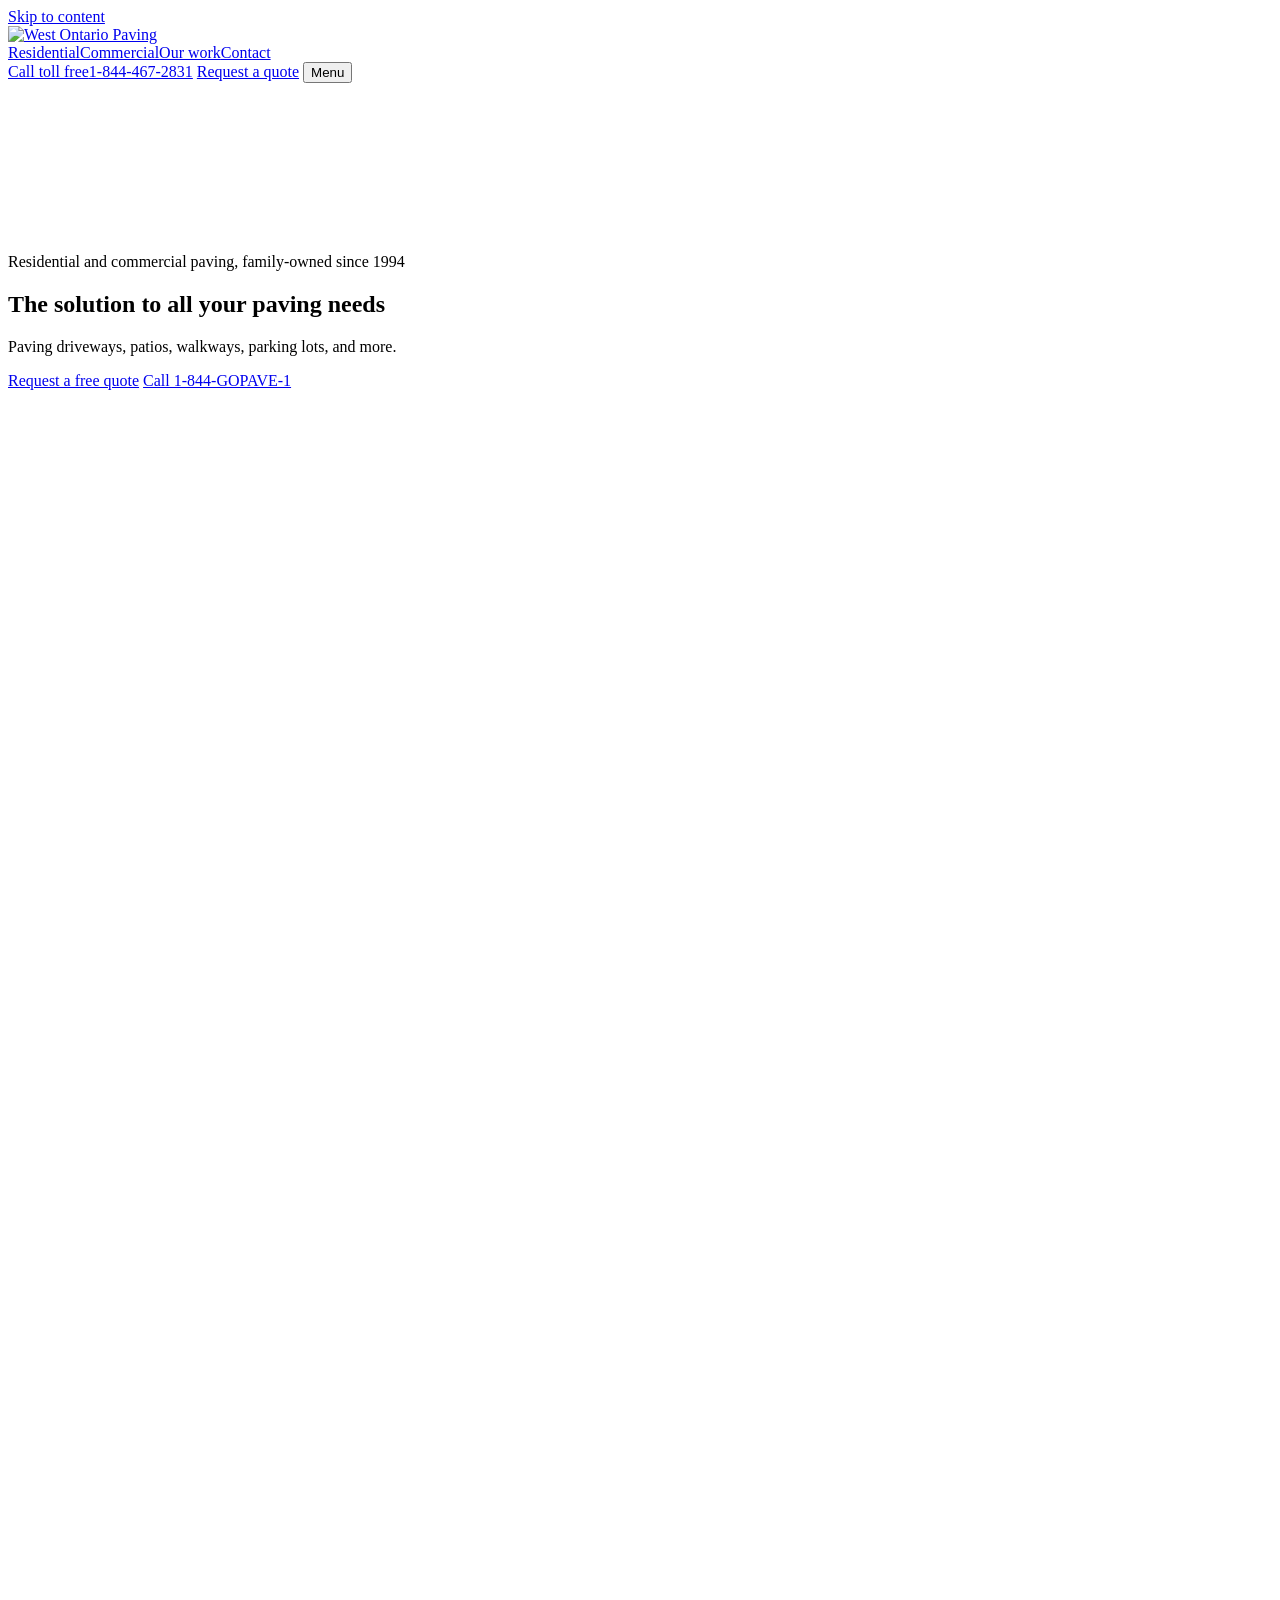
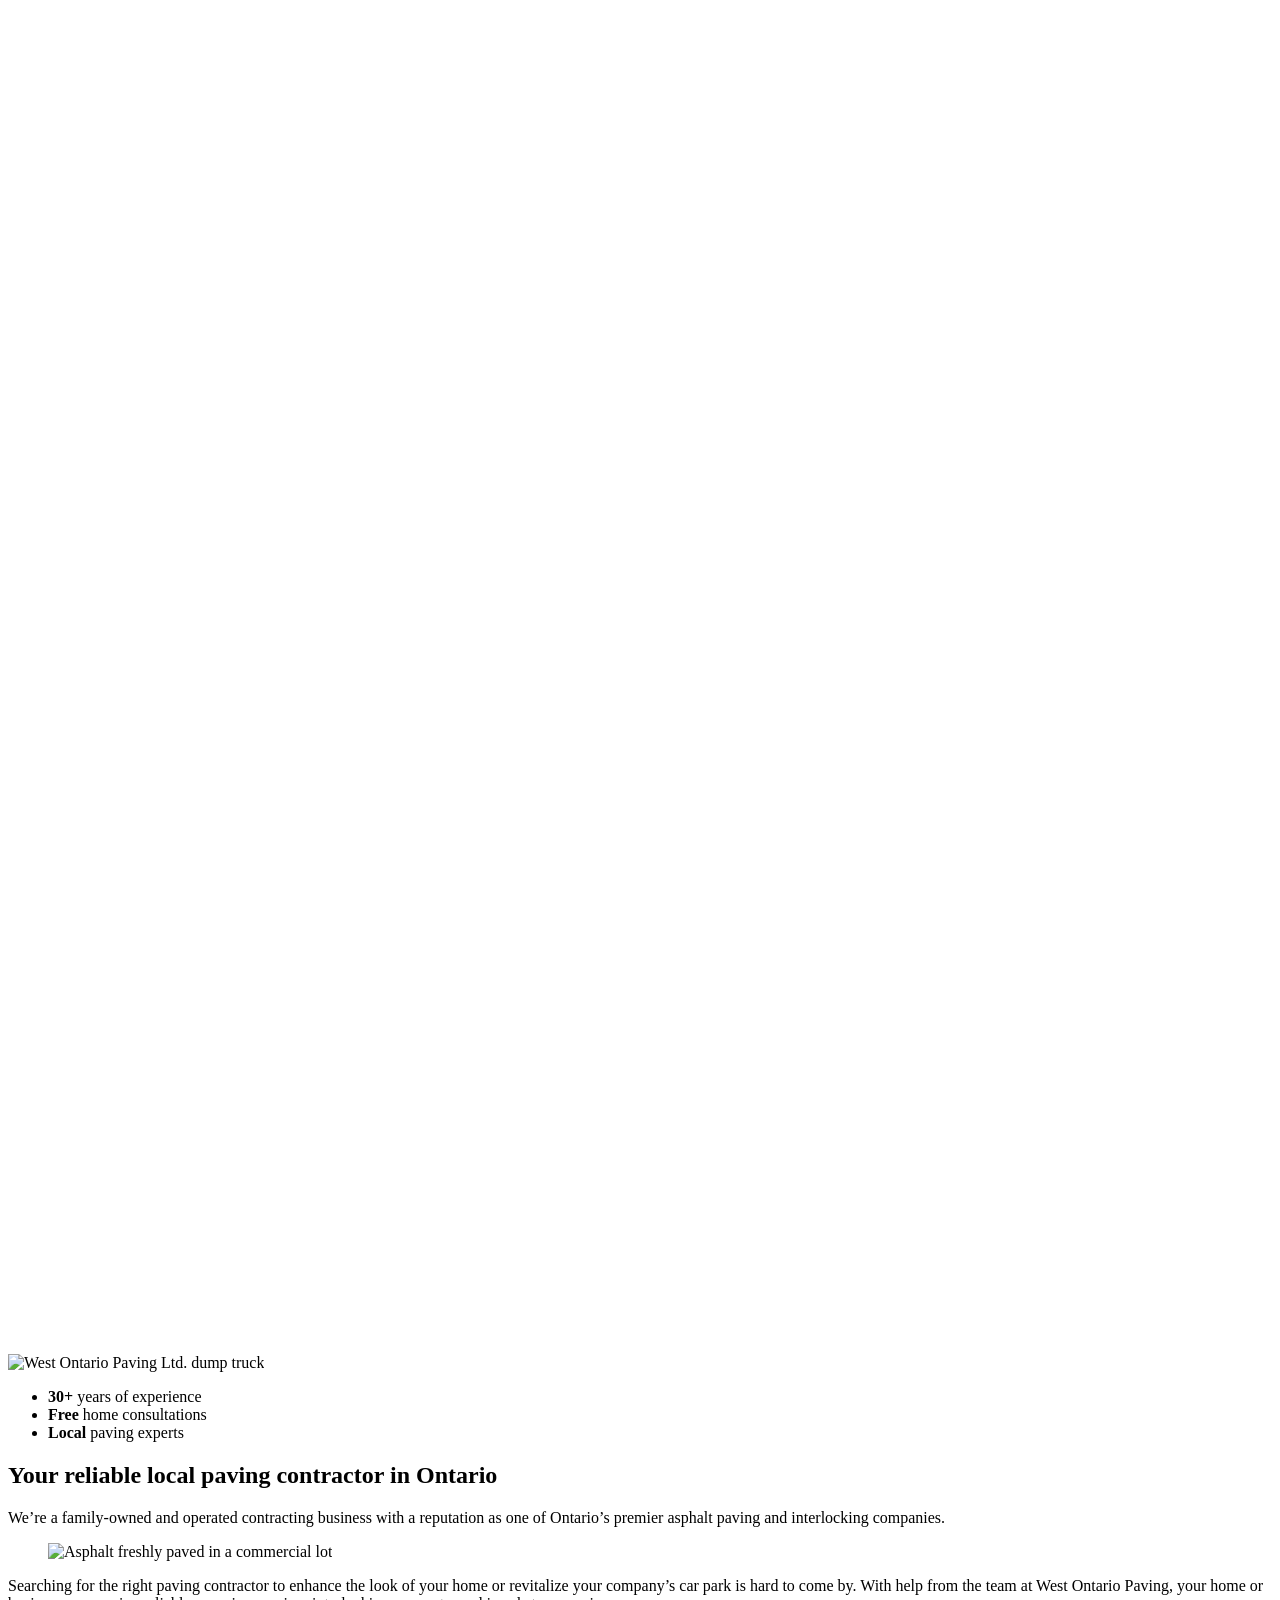
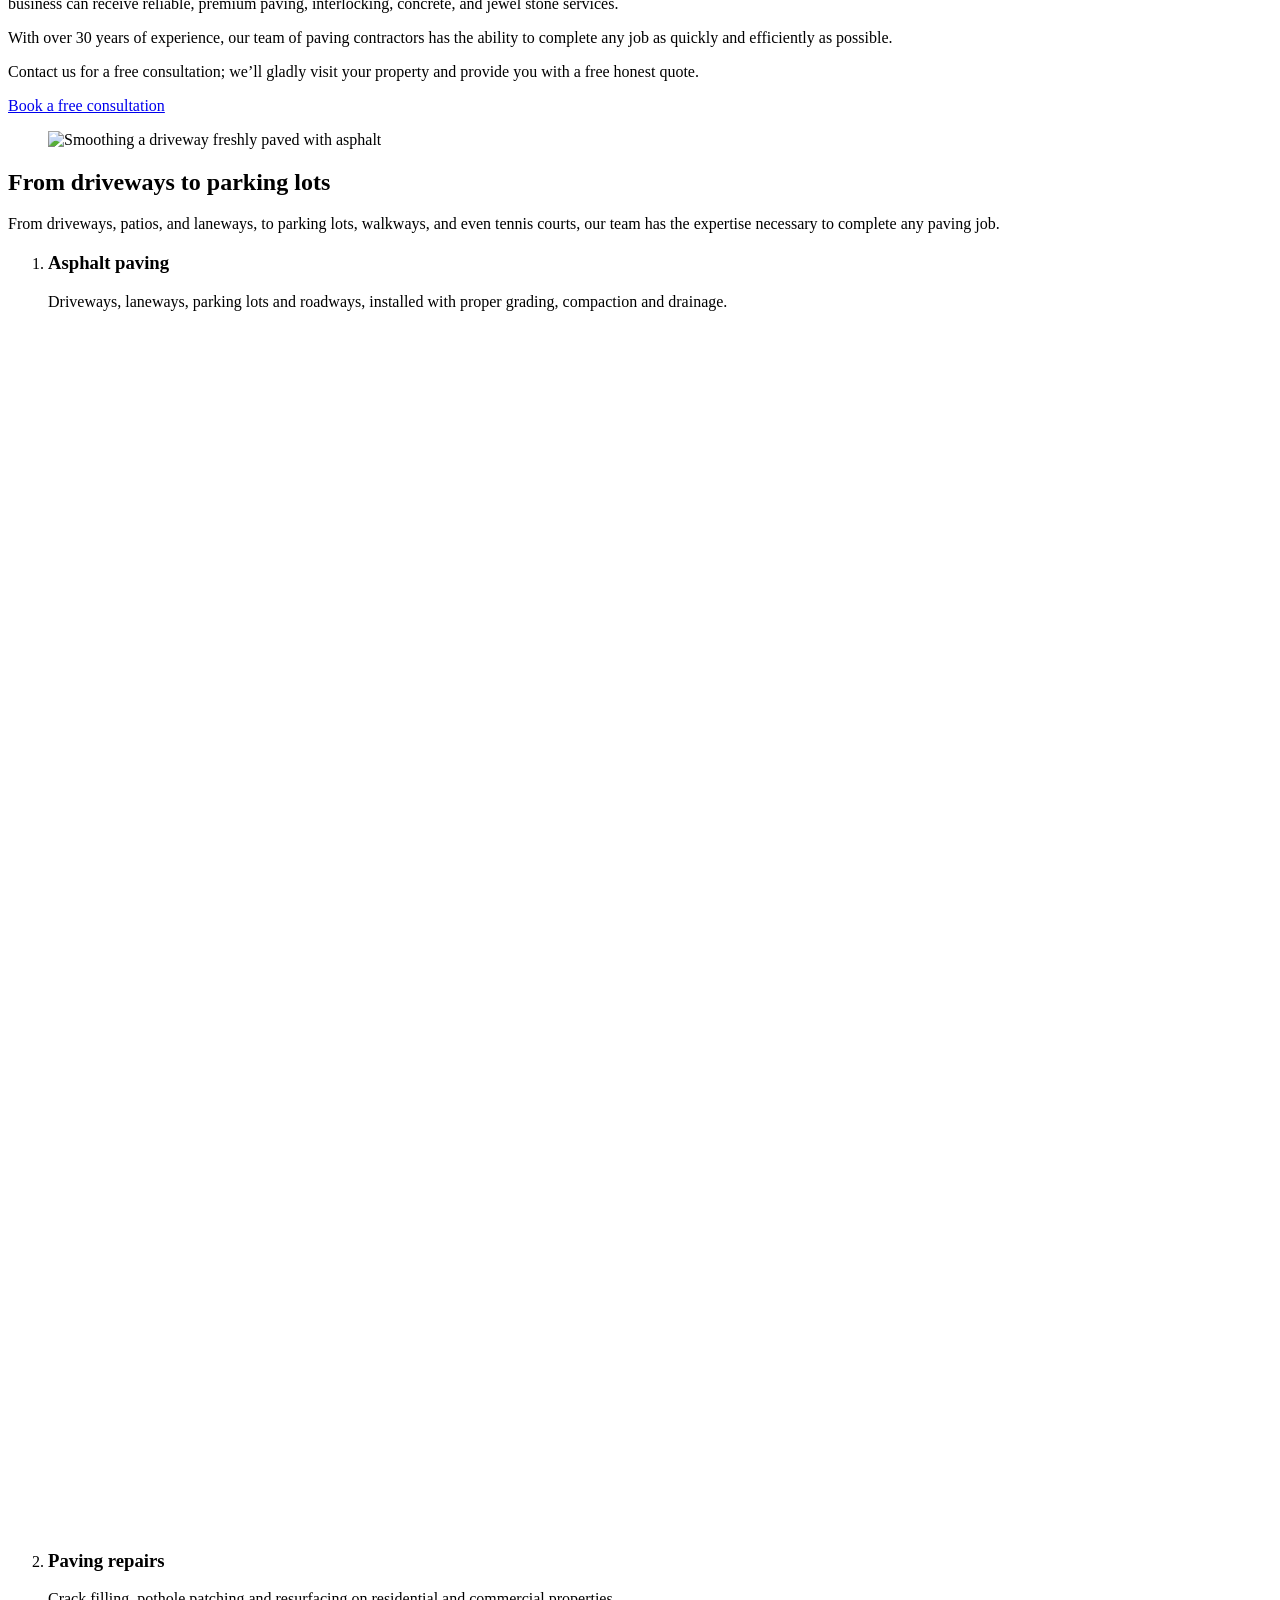
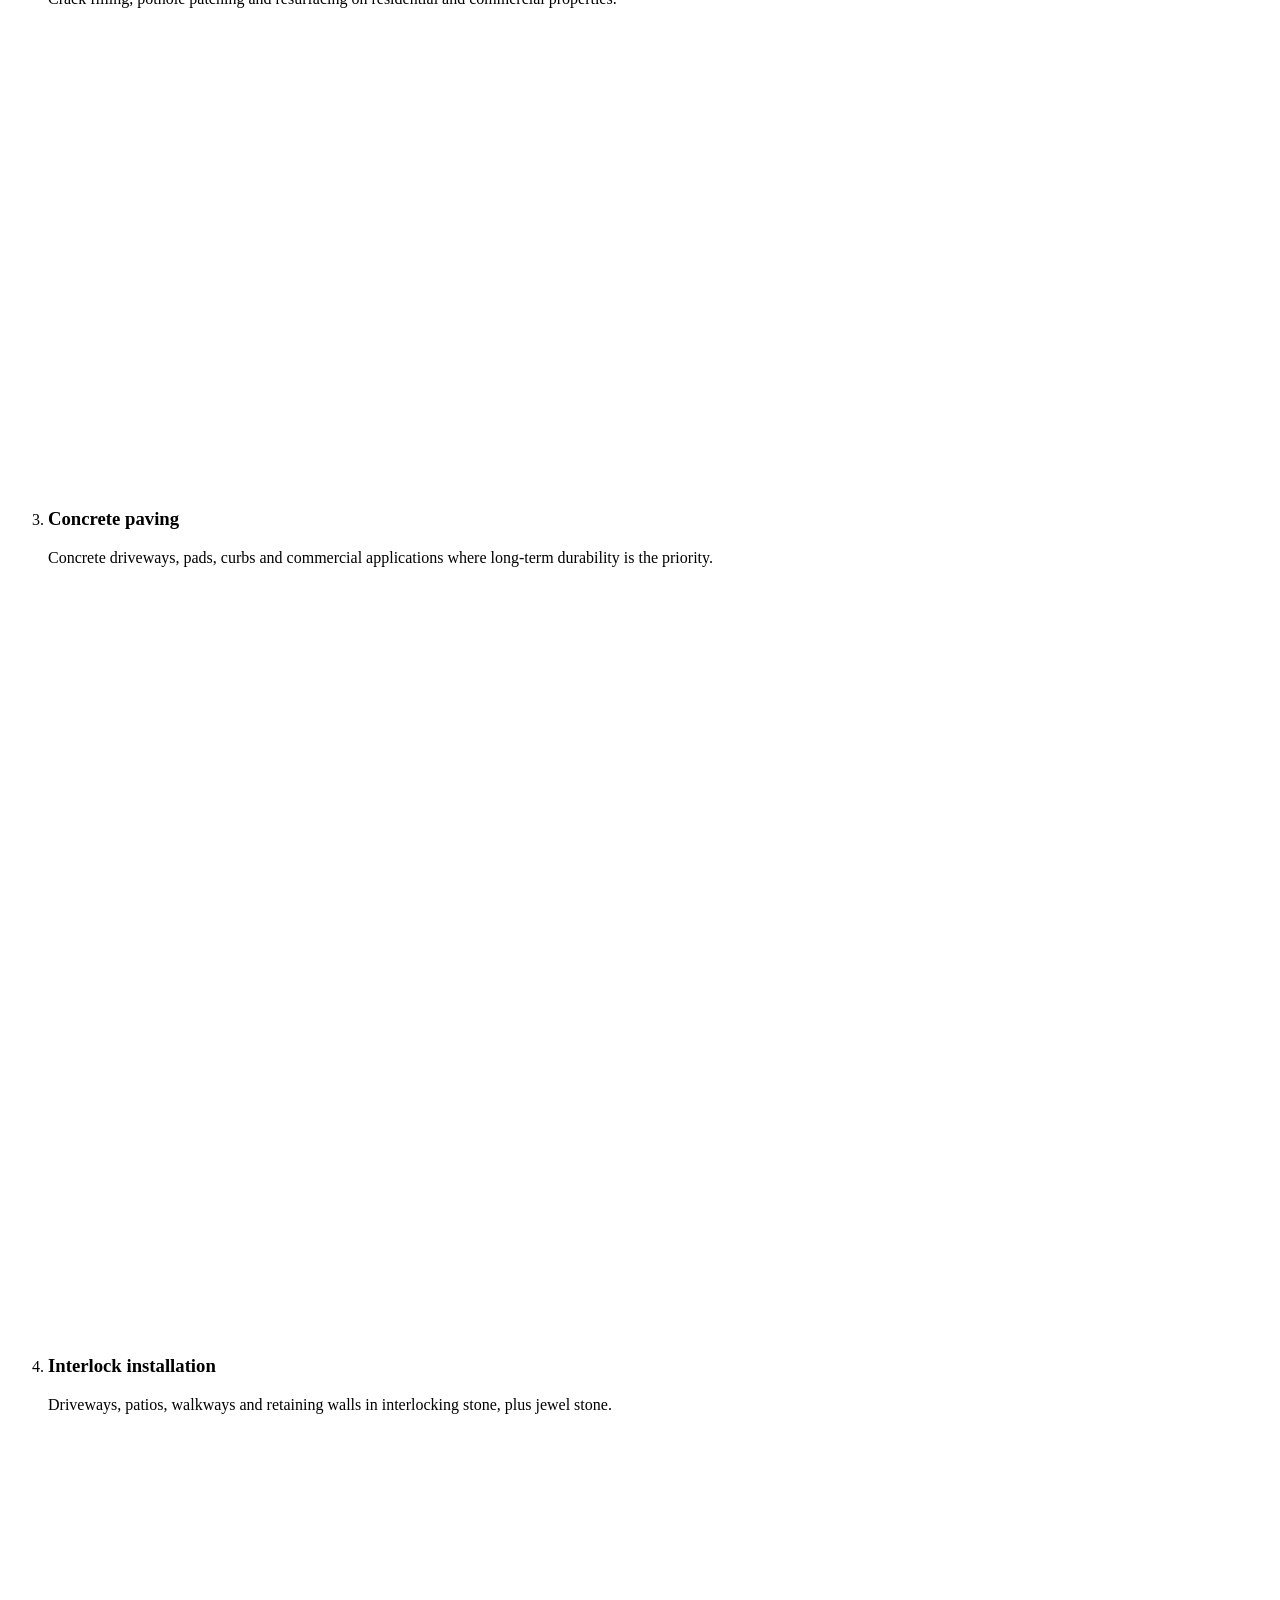
==== index.html @ 21ed05fa "WOP redesign preview v1" ====
<!DOCTYPE html><html lang="en-CA"> <head><meta charset="utf-8"><meta name="viewport" content="width=device-width, initial-scale=1, viewport-fit=cover"><title>West Ontario Paving | Residential &amp; Commercial Paving in Toronto, the GTA and Simcoe County</title><meta name="description" content="Family-owned paving contractor since 1994. Asphalt, concrete, interlock and paving repairs for homes and businesses. Free on-site consultations and honest quotes."><meta name="robots" content="noindex, nofollow"><link rel="canonical" href="https://itrapidsupport.github.io/wop-site-preview/"><meta name="theme-color" content="#000000"><meta property="og:type" content="website"><meta property="og:site_name" content="West Ontario Paving"><meta property="og:title" content="West Ontario Paving | Residential &amp; Commercial Paving in Toronto, the GTA and Simcoe County"><meta property="og:description" content="Family-owned paving contractor since 1994. Asphalt, concrete, interlock and paving repairs for homes and businesses. Free on-site consultations and honest quotes."><meta property="og:url" content="https://itrapidsupport.github.io/wop-site-preview/"><meta property="og:image" content="https://itrapidsupport.github.io/wop-site-preview/og.jpg"><meta property="og:image:width" content="1200"><meta property="og:image:height" content="630"><meta name="twitter:card" content="summary_large_image"><link rel="icon" href="/wop-site-preview/favicon.png" type="image/png"><link rel="apple-touch-icon" href="/wop-site-preview/favicon.png"><script type="application/ld+json">[{"@context":"https://schema.org","@type":["LocalBusiness","HomeAndConstructionBusiness"],"@id":"https://itrapidsupport.github.io/wop-site-preview/#business","name":"West Ontario Paving","legalName":"West Ontario Paving Ltd.","url":"https://itrapidsupport.github.io/wop-site-preview/","logo":"https://itrapidsupport.github.io/wop-site-preview/logo.svg","image":"https://itrapidsupport.github.io/wop-site-preview/og.jpg","email":"info@westontariopaving.com","telephone":"+19058404089","foundingDate":"1994","description":"Family-owned residential and commercial paving contractor: asphalt, concrete, interlock and paving repairs across the GTA, Simcoe County and Georgian Bay.","address":{"@type":"PostalAddress","streetAddress":"14-3650 Langstaff Road Suite 365","addressLocality":"Woodbridge","addressRegion":"Ontario","postalCode":"L4L 9A8","addressCountry":"CA"},"contactPoint":[{"@type":"ContactPoint","telephone":"+19058404089","contactType":"customer service","areaServed":"CA-ON"},{"@type":"ContactPoint","telephone":"+14168867676","contactType":"customer service","areaServed":"CA-ON"},{"@type":"ContactPoint","telephone":"+18444672831","contactType":"sales","areaServed":"CA-ON"}],"areaServed":[{"@type":"City","name":"Toronto"},{"@type":"City","name":"North York"},{"@type":"City","name":"Etobicoke"},{"@type":"City","name":"Brampton"},{"@type":"City","name":"Mississauga"},{"@type":"City","name":"Oakville"},{"@type":"City","name":"Burlington"},{"@type":"City","name":"Vaughan"},{"@type":"City","name":"Woodbridge"},{"@type":"City","name":"Kleinburg"},{"@type":"City","name":"Maple"},{"@type":"City","name":"Richmond Hill"},{"@type":"City","name":"Thornhill"},{"@type":"City","name":"Markham"},{"@type":"City","name":"Aurora"},{"@type":"City","name":"Newmarket"},{"@type":"City","name":"King City"},{"@type":"City","name":"King Township"},{"@type":"City","name":"Bolton"},{"@type":"City","name":"Bradford"},{"@type":"City","name":"Nobleton"},{"@type":"City","name":"Caledon"},{"@type":"City","name":"Georgetown"},{"@type":"City","name":"Milton"},{"@type":"City","name":"Orangeville"},{"@type":"City","name":"Ajax"},{"@type":"City","name":"Barrie"},{"@type":"City","name":"Innisfil"},{"@type":"City","name":"Oro-Medonte"},{"@type":"City","name":"Midhurst"},{"@type":"City","name":"Springwater"},{"@type":"City","name":"Cookstown"},{"@type":"City","name":"Moonstone"},{"@type":"City","name":"Wasaga Beach"},{"@type":"City","name":"Collingwood"},{"@type":"City","name":"Clearview"},{"@type":"City","name":"Blue Mountain"},{"@type":"City","name":"Meaford"},{"@type":"City","name":"Beaver Valley"},{"@type":"City","name":"Orillia"},{"@type":"City","name":"Midland"},{"@type":"City","name":"Penetanguishene"},{"@type":"City","name":"Tiny"},{"@type":"City","name":"Gravenhurst"}],"sameAs":["https://www.facebook.com/westontario.paving","https://www.instagram.com/west_ontario_paving/"]},{"@context":"https://schema.org","@type":"ItemList","name":"Paving services","itemListElement":[{"@type":"ListItem","position":1,"item":{"@type":"Service","name":"Asphalt paving","description":"Driveways, laneways, parking lots and roadways, installed with proper grading, compaction and drainage.","provider":{"@id":"https://itrapidsupport.github.io/wop-site-preview/#business"},"areaServed":"Ontario"}},{"@type":"ListItem","position":2,"item":{"@type":"Service","name":"Paving repairs","description":"Crack filling, pothole patching and resurfacing on residential and commercial properties.","provider":{"@id":"https://itrapidsupport.github.io/wop-site-preview/#business"},"areaServed":"Ontario"}},{"@type":"ListItem","position":3,"item":{"@type":"Service","name":"Concrete paving","description":"Concrete driveways, pads, curbs and commercial applications where long-term durability is the priority.","provider":{"@id":"https://itrapidsupport.github.io/wop-site-preview/#business"},"areaServed":"Ontario"}},{"@type":"ListItem","position":4,"item":{"@type":"Service","name":"Interlock installation","description":"Driveways, patios, walkways and retaining walls in interlocking stone, plus jewel stone.","provider":{"@id":"https://itrapidsupport.github.io/wop-site-preview/#business"},"areaServed":"Ontario"}}]}]</script><script>document.documentElement.classList.add('js'); if (matchMedia('(prefers-reduced-motion: reduce)').matches) document.documentElement.classList.add('rm');</script><link rel="stylesheet" href="/wop-site-preview/_a/Base.CzRzisKj.css"><script type="module" src="/wop-site-preview/_a/page.B3sWyS9n.js"></script></head> <body> <a class="skip" href="#main">Skip to content</a> <header class="hdr" id="hdr"> <div class="hdr__in"> <a class="hdr__logo" href="/wop-site-preview/" aria-label="West Ontario Paving home"><img src="/wop-site-preview/logo.svg" width="483" height="247" alt="West Ontario Paving"></a> <nav class="hdr__nav" aria-label="Main"> <a href="/wop-site-preview/residential-asphalt-paving/">Residential</a><a href="/wop-site-preview/commercial-asphalt-paving/">Commercial</a><a href="/wop-site-preview/gallery/">Our work</a><a href="/wop-site-preview/request-a-quote/">Contact</a> </nav> <div class="hdr__act"> <a class="hdr__tel" href="tel:+18444672831"><span class="hdr__tel-l">Call toll free</span><span class="hdr__tel-n">1-844-467-2831</span></a> <a class="btn btn--red mag" href="/wop-site-preview/request-a-quote/"><span>Request a quote</span></a> <button class="hdr__burger" aria-expanded="false" aria-controls="menu"><span class="sr">Menu</span><i></i><i></i></button> </div> </div> <div class="menu" id="menu" hidden> <nav aria-label="Mobile"> <a href="/wop-site-preview/">Home</a> <a href="/wop-site-preview/residential-asphalt-paving/">Residential</a><a href="/wop-site-preview/commercial-asphalt-paving/">Commercial</a><a href="/wop-site-preview/gallery/">Our work</a><a href="/wop-site-preview/request-a-quote/">Contact</a> </nav> <div class="menu__foot"> <a href="tel:+19058404089"><span>Office</span>905-840-4089</a><a href="tel:+14168867676"><span>Toronto</span>416-886-7676</a><a href="tel:+18444672831"><span>Toll free</span>1-844-467-2831</a> </div> </div> </header> <main id="main">  <section class="hero" aria-labelledby="hero-h"> <canvas class="hero__grain" aria-hidden="true"></canvas> <div class="hero__txt"> <p class="hero__kick in-rise" style="--d:.05s">Residential and commercial paving, family-owned since 1994</p> <h1 id="hero-h" class="hero__h"> <span class="ln"><span class="in-word" style="--d:.12s">The solution</span></span> <span class="ln"><span class="in-word" style="--d:.22s">to all your</span></span> <span class="ln"><span class="in-word" style="--d:.32s">paving needs</span></span> </h1> <p class="hero__sub in-rise" style="--d:.5s">Paving driveways, patios, walkways, parking lots, and more.</p> <div class="hero__btns in-rise" style="--d:.6s"> <a class="btn btn--red btn--lg mag" href="/wop-site-preview/request-a-quote/"><span>Request a free quote</span></a> <a class="btn btn--line btn--lg mag" href="tel:+18444672831"><span>Call 1-844-GOPAVE-1</span></a> </div> </div> <div class="hero__media in-wipe" style="--d:.15s"> <div class="hero__ph px-hero"><picture class> <source type="image/avif" srcset="/wop-site-preview/img/hero-480.avif 480w, /wop-site-preview/img/hero-900.avif 900w, /wop-site-preview/img/hero-1400.avif 1400w" sizes="(min-width: 900px) 46vw, 100vw"> <source type="image/webp" srcset="/wop-site-preview/img/hero-480.webp 480w, /wop-site-preview/img/hero-900.webp 900w, /wop-site-preview/img/hero-1400.webp 1400w, /wop-site-preview/img/hero-1920.webp 1920w" sizes="(min-width: 900px) 46vw, 100vw"> <img src="/wop-site-preview/img/hero-900.webp" width="1920" height="2560" alt="West Ontario Paving crew laying fresh asphalt on a commercial lot" loading="eager" decoding="sync" fetchpriority="high" style="object-position:50% 60%"> </picture></div> <div class="hero__inset in-rise" style="--d:.8s"><div class="px-inset"><picture class> <source type="image/avif" srcset="/wop-site-preview/img/truckcab-480.avif 480w, /wop-site-preview/img/truckcab-562.avif 562w" sizes="(min-width: 900px) 16vw, 38vw"> <source type="image/webp" srcset="/wop-site-preview/img/truckcab-480.webp 480w, /wop-site-preview/img/truckcab-562.webp 562w" sizes="(min-width: 900px) 16vw, 38vw"> <img src="/wop-site-preview/img/truckcab-562.webp" width="562" height="750" alt="West Ontario Paving Ltd. dump truck" loading="eager" decoding="sync" fetchpriority="high"> </picture></div></div> </div> <ul class="hero__facts" aria-label="Why West Ontario Paving"> <li class="in-rise" style="--d:.7s"><b><span data-count="30">30</span>+</b> years of experience</li> <li class="in-rise" style="--d:.78s"><b>Free</b> home consultations</li> <li class="in-rise" style="--d:.86s"><b>Local</b> paving experts</li> </ul> </section>  <section class="stmt wrap" aria-labelledby="stmt-h"> <h2 id="stmt-h" class="sec-h rise-lines">Your reliable local paving contractor in Ontario</h2> <p class="stmt__big brighten">We’re a family-owned and operated contracting business with a reputation as one of Ontario’s premier asphalt paving and interlocking companies.</p> <div class="stmt__grid"> <figure class="stmt__ph reveal"><div class="px"><picture class> <source type="image/avif" srcset="/wop-site-preview/img/roller-480.avif 480w, /wop-site-preview/img/roller-900.avif 900w" sizes="(min-width: 900px) 34vw, 92vw"> <source type="image/webp" srcset="/wop-site-preview/img/roller-480.webp 480w, /wop-site-preview/img/roller-900.webp 900w" sizes="(min-width: 900px) 34vw, 92vw"> <img src="/wop-site-preview/img/roller-900.webp" width="900" height="1200" alt="Asphalt freshly paved in a commercial lot" loading="lazy" decoding="async" fetchpriority="auto"> </picture></div></figure> <div class="stmt__copy fade"> <p>Searching for the right paving contractor to enhance the look of your home or revitalize your company’s car park is hard to come by. With help from the team at West Ontario Paving, your home or business can receive reliable, premium paving, interlocking, concrete, and jewel stone services.</p> <p>With over 30 years of experience, our team of paving contractors has the ability to complete any job as quickly and efficiently as possible.</p> <p>Contact us for a free consultation; we’ll gladly visit your property and provide you with a free honest quote.</p> <a class="tlink" href="/wop-site-preview/request-a-quote/">Book a free consultation</a> </div> <figure class="stmt__ph2 reveal"><div class="px"><picture class> <source type="image/avif" srcset="/wop-site-preview/img/smooth-480.avif 480w, /wop-site-preview/img/smooth-562.avif 562w" sizes="(min-width: 900px) 22vw, 60vw"> <source type="image/webp" srcset="/wop-site-preview/img/smooth-480.webp 480w, /wop-site-preview/img/smooth-562.webp 562w" sizes="(min-width: 900px) 22vw, 60vw"> <img src="/wop-site-preview/img/smooth-562.webp" width="562" height="750" alt="Smoothing a driveway freshly paved with asphalt" loading="lazy" decoding="async" fetchpriority="auto"> </picture></div></figure> </div> </section>  <section class="svc" aria-labelledby="svc-h"> <div class="wrap svc__in"> <div class="svc__list"> <h2 id="svc-h" class="sec-h rise-lines">From driveways to parking lots</h2> <p class="svc__lede fade">From driveways, patios, and laneways, to parking lots, walkways, and even tennis courts, our team has the expertise necessary to complete any paving job.</p> <ol class="svc__rows"> <li class="svc__row" data-i="0"> <h3>Asphalt paving</h3> <p>Driveways, laneways, parking lots and roadways, installed with proper grading, compaction and drainage.</p> <div class="svc__mob"><picture class> <source type="image/avif" srcset="/wop-site-preview/img/house-480.avif 480w, /wop-site-preview/img/house-900.avif 900w" sizes="92vw"> <source type="image/webp" srcset="/wop-site-preview/img/house-480.webp 480w, /wop-site-preview/img/house-900.webp 900w" sizes="92vw"> <img src="/wop-site-preview/img/house-900.webp" width="900" height="1200" alt="New asphalt driveway in front of a two-car garage" loading="lazy" decoding="async" fetchpriority="auto"> </picture></div> </li><li class="svc__row" data-i="1"> <h3>Paving repairs</h3> <p>Crack filling, pothole patching and resurfacing on residential and commercial properties.</p> <div class="svc__mob"><picture class> <source type="image/avif" srcset="/wop-site-preview/img/tearup-480.avif 480w, /wop-site-preview/img/tearup-562.avif 562w" sizes="92vw"> <source type="image/webp" srcset="/wop-site-preview/img/tearup-480.webp 480w, /wop-site-preview/img/tearup-562.webp 562w" sizes="92vw"> <img src="/wop-site-preview/img/tearup-562.webp" width="562" height="461" alt="Removing an old walkway before new work" loading="lazy" decoding="async" fetchpriority="auto"> </picture></div> </li><li class="svc__row" data-i="2"> <h3>Concrete paving</h3> <p>Concrete driveways, pads, curbs and commercial applications where long-term durability is the priority.</p> <div class="svc__mob"><picture class> <source type="image/avif" srcset="/wop-site-preview/img/walk-480.avif 480w, /wop-site-preview/img/walk-562.avif 562w" sizes="92vw"> <source type="image/webp" srcset="/wop-site-preview/img/walk-480.webp 480w, /wop-site-preview/img/walk-562.webp 562w" sizes="92vw"> <img src="/wop-site-preview/img/walk-562.webp" width="562" height="750" alt="Commercial walkway work" loading="lazy" decoding="async" fetchpriority="auto"> </picture></div> </li><li class="svc__row" data-i="3"> <h3>Interlock installation</h3> <p>Driveways, patios, walkways and retaining walls in interlocking stone, plus jewel stone.</p> <div class="svc__mob"><picture class> <source type="image/avif" srcset="/wop-site-preview/img/stairs-480.avif 480w, /wop-site-preview/img/stairs-750.avif 750w" sizes="92vw"> <source type="image/webp" srcset="/wop-site-preview/img/stairs-480.webp 480w, /wop-site-preview/img/stairs-750.webp 750w" sizes="92vw"> <img src="/wop-site-preview/img/stairs-750.webp" width="750" height="562" alt="Stone walkway steps" loading="lazy" decoding="async" fetchpriority="auto"> </picture></div> </li> </ol> </div> <div class="svc__stage" aria-hidden="true"> <div class="svc__frame"> <div class="svc__img on" data-i="0"><picture class> <source type="image/avif" srcset="/wop-site-preview/img/house-480.avif 480w, /wop-site-preview/img/house-900.avif 900w" sizes="40vw"> <source type="image/webp" srcset="/wop-site-preview/img/house-480.webp 480w, /wop-site-preview/img/house-900.webp 900w" sizes="40vw"> <img src="/wop-site-preview/img/house-900.webp" width="900" height="1200" alt loading="lazy" decoding="async" fetchpriority="auto"> </picture></div><div class="svc__img" data-i="1"><picture class> <source type="image/avif" srcset="/wop-site-preview/img/tearup-480.avif 480w, /wop-site-preview/img/tearup-562.avif 562w" sizes="40vw"> <source type="image/webp" srcset="/wop-site-preview/img/tearup-480.webp 480w, /wop-site-preview/img/tearup-562.webp 562w" sizes="40vw"> <img src="/wop-site-preview/img/tearup-562.webp" width="562" height="461" alt loading="lazy" decoding="async" fetchpriority="auto"> </picture></div><div class="svc__img" data-i="2"><picture class> <source type="image/avif" srcset="/wop-site-preview/img/walk-480.avif 480w, /wop-site-preview/img/walk-562.avif 562w" sizes="40vw"> <source type="image/webp" srcset="/wop-site-preview/img/walk-480.webp 480w, /wop-site-preview/img/walk-562.webp 562w" sizes="40vw"> <img src="/wop-site-preview/img/walk-562.webp" width="562" height="750" alt loading="lazy" decoding="async" fetchpriority="auto"> </picture></div><div class="svc__img" data-i="3"><picture class> <source type="image/avif" srcset="/wop-site-preview/img/stairs-480.avif 480w, /wop-site-preview/img/stairs-750.avif 750w" sizes="40vw"> <source type="image/webp" srcset="/wop-site-preview/img/stairs-480.webp 480w, /wop-site-preview/img/stairs-750.webp 750w" sizes="40vw"> <img src="/wop-site-preview/img/stairs-750.webp" width="750" height="562" alt loading="lazy" decoding="async" fetchpriority="auto"> </picture></div> </div> </div> </div> </section>  <section class="split" aria-label="Residential and commercial paving"> <a class="split__card split__card--black" href="/wop-site-preview/residential-asphalt-paving/"> <div class="split__ph reveal"><div class="px"><picture class> <source type="image/avif" srcset="/wop-site-preview/img/house-480.avif 480w, /wop-site-preview/img/house-900.avif 900w" sizes="(min-width: 900px) 50vw, 100vw"> <source type="image/webp" srcset="/wop-site-preview/img/house-480.webp 480w, /wop-site-preview/img/house-900.webp 900w" sizes="(min-width: 900px) 50vw, 100vw"> <img src="/wop-site-preview/img/house-900.webp" width="900" height="1200" alt="New asphalt driveway in front of a two-car garage" loading="lazy" decoding="async" fetchpriority="auto"> </picture></div></div> <div class="split__txt"> <h2 class="split__h rise-lines">Residential paving</h2> <p class="fade">Whether you’re looking to enhance your home with a brand new driveway or you’re interested in getting your laneway paved, our team is here to help you with all your paving needs.</p> <span class="tlink tlink--w">Residential asphalt paving</span> </div> </a> <a class="split__card split__card--red" href="/wop-site-preview/commercial-asphalt-paving/"> <div class="split__ph reveal"><div class="px"><picture class> <source type="image/avif" srcset="/wop-site-preview/img/speedy-480.avif 480w, /wop-site-preview/img/speedy-900.avif 900w" sizes="(min-width: 900px) 50vw, 100vw"> <source type="image/webp" srcset="/wop-site-preview/img/speedy-480.webp 480w, /wop-site-preview/img/speedy-900.webp 900w" sizes="(min-width: 900px) 50vw, 100vw"> <img src="/wop-site-preview/img/speedy-900.webp" width="900" height="1200" alt="Freshly paved commercial parking lot" loading="lazy" decoding="async" fetchpriority="auto"> </picture></div></div> <div class="split__txt"> <h2 class="split__h rise-lines">Commercial paving</h2> <p class="fade">From putting down new parking lots to patching and resurfacing asphalt, our team is dedicated to helping commercial clients receive the best paving services possible.</p> <span class="tlink tlink--w">Commercial asphalt paving</span> </div> </a> </section>  <section class="rail" aria-labelledby="rail-h"> <div class="rail__pin"> <div class="rail__head wrap"> <h2 id="rail-h" class="sec-h sec-h--w rise-lines">Our work</h2> <a class="tlink tlink--w fade" href="/wop-site-preview/gallery/">See the full gallery</a> </div> <div class="rail__track" tabindex="0" aria-label="Photos of finished and in-progress work, scrolls sideways"> <figure class="rail__item rail__item--0"><picture class> <source type="image/avif" srcset="/wop-site-preview/img/speedy-480.avif 480w, /wop-site-preview/img/speedy-900.avif 900w" sizes="(min-width: 900px) 34vw, 78vw"> <source type="image/webp" srcset="/wop-site-preview/img/speedy-480.webp 480w, /wop-site-preview/img/speedy-900.webp 900w" sizes="(min-width: 900px) 34vw, 78vw"> <img src="/wop-site-preview/img/speedy-900.webp" width="900" height="1200" alt="Freshly paved commercial parking lot" loading="lazy" decoding="async" fetchpriority="auto"> </picture></figure><figure class="rail__item rail__item--1"><picture class> <source type="image/avif" srcset="/wop-site-preview/img/row2-480.avif 480w, /wop-site-preview/img/row2-562.avif 562w" sizes="(min-width: 900px) 34vw, 78vw"> <source type="image/webp" srcset="/wop-site-preview/img/row2-480.webp 480w, /wop-site-preview/img/row2-562.webp 562w" sizes="(min-width: 900px) 34vw, 78vw"> <img src="/wop-site-preview/img/row2-562.webp" width="562" height="452" alt="New asphalt driveway in front of townhomes" loading="lazy" decoding="async" fetchpriority="auto"> </picture></figure><figure class="rail__item rail__item--2"><picture class> <source type="image/avif" srcset="/wop-site-preview/img/roller2-480.avif 480w, /wop-site-preview/img/roller2-562.avif 562w" sizes="(min-width: 900px) 34vw, 78vw"> <source type="image/webp" srcset="/wop-site-preview/img/roller2-480.webp 480w, /wop-site-preview/img/roller2-562.webp 562w" sizes="(min-width: 900px) 34vw, 78vw"> <img src="/wop-site-preview/img/roller2-562.webp" width="562" height="750" alt="Roller compacting a new driveway" loading="lazy" decoding="async" fetchpriority="auto"> </picture></figure><figure class="rail__item rail__item--0"><picture class> <source type="image/avif" srcset="/wop-site-preview/img/curve2-480.avif 480w, /wop-site-preview/img/curve2-562.avif 562w" sizes="(min-width: 900px) 34vw, 78vw"> <source type="image/webp" srcset="/wop-site-preview/img/curve2-480.webp 480w, /wop-site-preview/img/curve2-562.webp 562w" sizes="(min-width: 900px) 34vw, 78vw"> <img src="/wop-site-preview/img/curve2-562.webp" width="562" height="750" alt="Freshly paved driveway using asphalt" loading="lazy" decoding="async" fetchpriority="auto"> </picture></figure><figure class="rail__item rail__item--1"><picture class> <source type="image/avif" srcset="/wop-site-preview/img/trucks-480.avif 480w, /wop-site-preview/img/trucks-750.avif 750w" sizes="(min-width: 900px) 34vw, 78vw"> <source type="image/webp" srcset="/wop-site-preview/img/trucks-480.webp 480w, /wop-site-preview/img/trucks-750.webp 750w" sizes="(min-width: 900px) 34vw, 78vw"> <img src="/wop-site-preview/img/trucks-750.webp" width="750" height="562" alt="Two West Ontario Paving dump trucks on site" loading="lazy" decoding="async" fetchpriority="auto"> </picture></figure><figure class="rail__item rail__item--2"><picture class> <source type="image/avif" srcset="/wop-site-preview/img/drive3-480.avif 480w, /wop-site-preview/img/drive3-562.avif 562w" sizes="(min-width: 900px) 34vw, 78vw"> <source type="image/webp" srcset="/wop-site-preview/img/drive3-480.webp 480w, /wop-site-preview/img/drive3-562.webp 562w" sizes="(min-width: 900px) 34vw, 78vw"> <img src="/wop-site-preview/img/drive3-562.webp" width="562" height="750" alt="Asphalt paved driveway with concrete curb" loading="lazy" decoding="async" fetchpriority="auto"> </picture></figure><figure class="rail__item rail__item--0"><picture class> <source type="image/avif" srcset="/wop-site-preview/img/orange-480.avif 480w, /wop-site-preview/img/orange-562.avif 562w" sizes="(min-width: 900px) 34vw, 78vw"> <source type="image/webp" srcset="/wop-site-preview/img/orange-480.webp 480w, /wop-site-preview/img/orange-562.webp 562w" sizes="(min-width: 900px) 34vw, 78vw"> <img src="/wop-site-preview/img/orange-562.webp" width="562" height="497" alt="Repaving a commercial property with asphalt" loading="lazy" decoding="async" fetchpriority="auto"> </picture></figure><figure class="rail__item rail__item--1"><picture class> <source type="image/avif" srcset="/wop-site-preview/img/smooth-480.avif 480w, /wop-site-preview/img/smooth-562.avif 562w" sizes="(min-width: 900px) 34vw, 78vw"> <source type="image/webp" srcset="/wop-site-preview/img/smooth-480.webp 480w, /wop-site-preview/img/smooth-562.webp 562w" sizes="(min-width: 900px) 34vw, 78vw"> <img src="/wop-site-preview/img/smooth-562.webp" width="562" height="750" alt="Smoothing a driveway freshly paved with asphalt" loading="lazy" decoding="async" fetchpriority="auto"> </picture></figure><figure class="rail__item rail__item--2"><picture class> <source type="image/avif" srcset="/wop-site-preview/img/lot-480.avif 480w, /wop-site-preview/img/lot-900.avif 900w" sizes="(min-width: 900px) 34vw, 78vw"> <source type="image/webp" srcset="/wop-site-preview/img/lot-480.webp 480w, /wop-site-preview/img/lot-900.webp 900w" sizes="(min-width: 900px) 34vw, 78vw"> <img src="/wop-site-preview/img/lot-900.webp" width="900" height="1200" alt="Finished commercial parking lot" loading="lazy" decoding="async" fetchpriority="auto"> </picture></figure><figure class="rail__item rail__item--0"><picture class> <source type="image/avif" srcset="/wop-site-preview/img/paver2-480.avif 480w, /wop-site-preview/img/paver2-562.avif 562w" sizes="(min-width: 900px) 34vw, 78vw"> <source type="image/webp" srcset="/wop-site-preview/img/paver2-480.webp 480w, /wop-site-preview/img/paver2-562.webp 562w" sizes="(min-width: 900px) 34vw, 78vw"> <img src="/wop-site-preview/img/paver2-562.webp" width="562" height="750" alt="Asphalt paver beside a home" loading="lazy" decoding="async" fetchpriority="auto"> </picture></figure><figure class="rail__item rail__item--1"><picture class> <source type="image/avif" srcset="/wop-site-preview/img/stairs-480.avif 480w, /wop-site-preview/img/stairs-750.avif 750w" sizes="(min-width: 900px) 34vw, 78vw"> <source type="image/webp" srcset="/wop-site-preview/img/stairs-480.webp 480w, /wop-site-preview/img/stairs-750.webp 750w" sizes="(min-width: 900px) 34vw, 78vw"> <img src="/wop-site-preview/img/stairs-750.webp" width="750" height="562" alt="Stone walkway steps" loading="lazy" decoding="async" fetchpriority="auto"> </picture></figure> </div> <div class="rail__bar wrap" aria-hidden="true"><i></i></div> </div> </section>  <section class="crew wrap" aria-labelledby="crew-h"> <div class="crew__txt"> <h2 id="crew-h" class="sec-h rise-lines">Our own crews and equipment</h2> <p class="fade">As a family-owned company, we send the same experienced crews to every job. No subcontracting the job out to whoever is available. When you book with West Ontario Paving, that is who shows up.</p> <p class="fade">Our team uses top-of-the-line equipment and techniques to ensure that the job is done efficiently and effectively.</p> </div> <div class="crew__col"> <figure class="crew__a reveal"><div class="px" data-speed="-6"><picture class> <source type="image/avif" srcset="/wop-site-preview/img/truck-480.avif 480w, /wop-site-preview/img/truck-563.avif 563w" sizes="(min-width: 900px) 28vw, 60vw"> <source type="image/webp" srcset="/wop-site-preview/img/truck-480.webp 480w, /wop-site-preview/img/truck-563.webp 563w" sizes="(min-width: 900px) 28vw, 60vw"> <img src="/wop-site-preview/img/truck-563.webp" width="563" height="750" alt="West Ontario Paving Ltd. truck" loading="lazy" decoding="async" fetchpriority="auto"> </picture></div></figure> <figure class="crew__b reveal"><div class="px" data-speed="8"><picture class> <source type="image/avif" srcset="/wop-site-preview/img/trucks-480.avif 480w, /wop-site-preview/img/trucks-750.avif 750w" sizes="(min-width: 900px) 36vw, 92vw"> <source type="image/webp" srcset="/wop-site-preview/img/trucks-480.webp 480w, /wop-site-preview/img/trucks-750.webp 750w" sizes="(min-width: 900px) 36vw, 92vw"> <img src="/wop-site-preview/img/trucks-750.webp" width="750" height="562" alt="Two West Ontario Paving dump trucks on site" loading="lazy" decoding="async" fetchpriority="auto"> </picture></div></figure> <figure class="crew__c reveal"><div class="px" data-speed="-4"><picture class> <source type="image/avif" srcset="/wop-site-preview/img/loader-480.avif 480w, /wop-site-preview/img/loader-562.avif 562w" sizes="(min-width: 900px) 20vw, 44vw"> <source type="image/webp" srcset="/wop-site-preview/img/loader-480.webp 480w, /wop-site-preview/img/loader-562.webp 562w" sizes="(min-width: 900px) 20vw, 44vw"> <img src="/wop-site-preview/img/loader-562.webp" width="562" height="750" alt="Loader filling a dump truck" loading="lazy" decoding="async" fetchpriority="auto"> </picture></div></figure> </div> </section>  <section class="rev" aria-labelledby="rev-h"> <div class="rev__ph reveal"><div class="px"><picture class> <source type="image/avif" srcset="/wop-site-preview/img/curve2-480.avif 480w, /wop-site-preview/img/curve2-562.avif 562w" sizes="(min-width: 900px) 40vw, 100vw"> <source type="image/webp" srcset="/wop-site-preview/img/curve2-480.webp 480w, /wop-site-preview/img/curve2-562.webp 562w" sizes="(min-width: 900px) 40vw, 100vw"> <img src="/wop-site-preview/img/curve2-562.webp" width="562" height="750" alt="Freshly paved driveway using asphalt" loading="lazy" decoding="async" fetchpriority="auto"> </picture></div></div> <div class="rev__body"> <h2 id="rev-h" class="sec-h sec-h--w rise-lines">Client feedback</h2> <div class="rev__slides" aria-live="polite"> <figure class="rev__q on" data-i="0" aria-hidden="false"> <p class="rev__stars" aria-label="5 out of 5 stars">★★★★★<span></span></p> <blockquote><p>Recently secured West Ontario Paving to complete the reconstruction of my retaining walls and paving my driveway. Gaetano and his team saw to it that the job was completed efficiently, professionally and the end result was perfect. I can’t thank Gaetano enough, he kept his word from start to finish which resulted in zero stress for me. I highly recommend West Ontario Paving.</p></blockquote> <figcaption><b>Olga</b> Toronto</figcaption> </figure><figure class="rev__q" data-i="1" aria-hidden="true"> <p class="rev__stars" aria-label="5 out of 5 stars">★★★★★<span></span></p> <blockquote><p>Had a great experience with this company. Awesome crew, they were efficient, professional and hard working. They took the time to be sure the work was done properly, no cutting corners. Couldn’t be happier. Would definitely recommend.</p></blockquote> <figcaption><b>Sandeep</b> Pefferlaw</figcaption> </figure><figure class="rev__q" data-i="2" aria-hidden="true"> <p class="rev__stars" aria-label="5 out of 5 stars">★★★★★<span></span></p> <blockquote><p>Highly recommended as one of the most professional crew and well organized. Gaetano is professional and hands on when needed.</p></blockquote> <figcaption><b>E Kenaci</b> Mississauga</figcaption> </figure><figure class="rev__q" data-i="3" aria-hidden="true"> <p class="rev__stars" aria-label="4 out of 5 stars">★★★★<span>★</span></p> <blockquote><p>Amazing work. Wonderful service. Everything was done in a timely manner. Professional and friendly. Have recommended and will continue to recommend!!</p></blockquote> <figcaption><b>Client review</b> Barrie, Ontario</figcaption> </figure> </div> <div class="rev__nav"> <button class="rev__btn mag" data-dir="-1" aria-label="Previous review"><span>Previous</span></button> <span class="rev__count"><b>1</b> of 4</span> <button class="rev__btn mag" data-dir="1" aria-label="Next review"><span>Next</span></button> </div> </div> </section>  <section class="steps wrap" aria-labelledby="steps-h"> <h2 id="steps-h" class="sec-h rise-lines">Perfect paving in three simple steps</h2> <div class="steps__line" aria-hidden="true"><i></i></div> <ol class="steps__list"> <li class="fade"><span class="steps__n">1</span><h3>Get in touch</h3><p>Contact our team of paving specialists and let us know what you’re looking for.</p></li> <li class="fade"><span class="steps__n">2</span><h3>Get a quote</h3><p>Our team will give you a fair and commitment-free quote for your paving project.</p></li> <li class="fade"><span class="steps__n">3</span><h3>Get started</h3><p>If you decide to work with us, we’ll book you in and get started on your paving as soon as possible.</p></li> </ol> <div class="steps__ph reveal"><div class="px"><picture class> <source type="image/avif" srcset="/wop-site-preview/img/lot-480.avif 480w, /wop-site-preview/img/lot-900.avif 900w" sizes="100vw"> <source type="image/webp" srcset="/wop-site-preview/img/lot-480.webp 480w, /wop-site-preview/img/lot-900.webp 900w" sizes="100vw"> <img src="/wop-site-preview/img/lot-900.webp" width="900" height="1200" alt="Finished commercial parking lot" loading="lazy" decoding="async" fetchpriority="auto" style="object-position:50% 70%"> </picture></div></div> </section>  <section class="areas" aria-labelledby="areas-h"> <div class="areas__mq" aria-hidden="true"> <div class="mq"><div class="mq__t"><span>Toronto</span><span>North York</span><span>Etobicoke</span><span>Brampton</span><span>Mississauga</span><span>Oakville</span><span>Burlington</span><span>Vaughan</span><span>Woodbridge</span><span>Kleinburg</span><span>Maple</span><span>Richmond Hill</span><span>Thornhill</span><span>Markham</span><span>Aurora</span><span>Newmarket</span><span>King City</span><span>King Township</span><span>Bolton</span><span>Bradford</span><span>Nobleton</span><span>Caledon</span><span>Georgetown</span><span>Milton</span><span>Orangeville</span><span>Ajax</span><span>Toronto</span><span>North York</span><span>Etobicoke</span><span>Brampton</span><span>Mississauga</span><span>Oakville</span><span>Burlington</span><span>Vaughan</span><span>Woodbridge</span><span>Kleinburg</span><span>Maple</span><span>Richmond Hill</span><span>Thornhill</span><span>Markham</span><span>Aurora</span><span>Newmarket</span><span>King City</span><span>King Township</span><span>Bolton</span><span>Bradford</span><span>Nobleton</span><span>Caledon</span><span>Georgetown</span><span>Milton</span><span>Orangeville</span><span>Ajax</span></div></div> <div class="mq mq--rev"><div class="mq__t"><span>Barrie</span><span>Innisfil</span><span>Oro-Medonte</span><span>Midhurst</span><span>Springwater</span><span>Cookstown</span><span>Moonstone</span><span>Wasaga Beach</span><span>Collingwood</span><span>Clearview</span><span>Blue Mountain</span><span>Meaford</span><span>Beaver Valley</span><span>Orillia</span><span>Midland</span><span>Penetanguishene</span><span>Tiny</span><span>Gravenhurst</span><span>Barrie</span><span>Innisfil</span><span>Oro-Medonte</span><span>Midhurst</span><span>Springwater</span><span>Cookstown</span><span>Moonstone</span><span>Wasaga Beach</span><span>Collingwood</span><span>Clearview</span><span>Blue Mountain</span><span>Meaford</span><span>Beaver Valley</span><span>Orillia</span><span>Midland</span><span>Penetanguishene</span><span>Tiny</span><span>Gravenhurst</span></div></div> </div> <div class="wrap areas__in"> <h2 id="areas-h" class="sec-h sec-h--w rise-lines">Areas we serve</h2> <div class="areas__cols"> <div class="fade"><h3>GTA and surrounding area</h3><p>Toronto, North York, Etobicoke, Brampton, Mississauga, Oakville, Burlington, Vaughan, Woodbridge, Kleinburg, Maple, Richmond Hill, Thornhill, Markham, Aurora, Newmarket, King City, King Township, Bolton, Bradford, Nobleton, Caledon, Georgetown, Milton, Orangeville, Ajax</p></div> <div class="fade"><h3>Simcoe County and Georgian Bay</h3><p>Barrie, Innisfil, Oro-Medonte, Midhurst, Springwater, Cookstown, Moonstone, Wasaga Beach, Collingwood, Clearview, Blue Mountain, Meaford, Beaver Valley, Orillia, Midland, Penetanguishene, Tiny, Gravenhurst</p></div> </div> <figure class="areas__ph reveal"><div class="px"><picture class> <source type="image/avif" srcset="/wop-site-preview/img/open-480.avif 480w, /wop-site-preview/img/open-562.avif 562w" sizes="(min-width: 900px) 30vw, 92vw"> <source type="image/webp" srcset="/wop-site-preview/img/open-480.webp 480w, /wop-site-preview/img/open-562.webp 562w" sizes="(min-width: 900px) 30vw, 92vw"> <img src="/wop-site-preview/img/open-562.webp" width="562" height="750" alt="Long asphalt drive" loading="lazy" decoding="async" fetchpriority="auto"> </picture></div></figure> </div> </section> </main> <footer class="ftr"> <div class="ftr__cta wrap"> <div class="ftr__ph reveal"><picture class> <source type="image/avif" srcset="/wop-site-preview/img/night-480.avif 480w, /wop-site-preview/img/night-562.avif 562w" sizes="(min-width: 900px) 34vw, 90vw"> <source type="image/webp" srcset="/wop-site-preview/img/night-480.webp 480w, /wop-site-preview/img/night-562.webp 562w" sizes="(min-width: 900px) 34vw, 90vw"> <img src="/wop-site-preview/img/night-562.webp" width="562" height="750" alt="West Ontario Paving truck at dusk" loading="lazy" decoding="async" fetchpriority="auto"> </picture></div> <p class="ftr__big rise-lines">Start paving the way forward</p> <p class="ftr__sub fade">Get in touch today for a free quote on your next paving project.</p> <div class="ftr__btns fade"> <a class="btn btn--red btn--lg mag" href="/wop-site-preview/request-a-quote/"><span>Request a quote</span></a> <a class="btn btn--line btn--lg mag" href="tel:+18444672831"><span>Call 1-844-GOPAVE-1</span></a> </div> </div> <div class="ftr__grid wrap"> <div class="ftr__brand"> <img src="/wop-site-preview/logo-white.svg" width="483" height="247" alt="West Ontario Paving" loading="lazy"> <p>The company was founded in 1994 and is a family owned contracting business with over 30 years experience.</p> </div> <div> <h2 class="ftr__h">Call</h2> <ul class="ftr__list"><li><span>Office</span><a href="tel:+19058404089">905-840-4089</a></li><li><span>Toronto</span><a href="tel:+14168867676">416-886-7676</a></li><li><span>Toll free</span><a href="tel:+18444672831">1-844-467-2831</a></li></ul> </div> <div> <h2 class="ftr__h">Visit and write</h2> <address>14-3650 Langstaff Road Suite 365<br>Woodbridge Ontario L4L 9A8</address> <p><a href="mailto:info@westontariopaving.com">info@westontariopaving.com</a></p> <p>Hours 8:00 am – 8:00 pm</p> </div> <div> <h2 class="ftr__h">Follow</h2> <ul class="ftr__list ftr__list--plain"> <li><a href="https://www.facebook.com/westontario.paving" rel="noopener">Facebook</a></li> <li><a href="https://www.instagram.com/west_ontario_paving/" rel="noopener">Instagram</a></li> </ul> </div> </div> <div class="ftr__legal wrap"> <span>© 2026 West Ontario Paving. All rights reserved.</span> <span>Website preview by IT Rapid Support. Not the live site.</span> </div> </footer><script type="module" src="/wop-site-preview/_a/Base.astro_astro_type_script_index_0_lang.CE_3AD5D.js"></script> </body> </html>
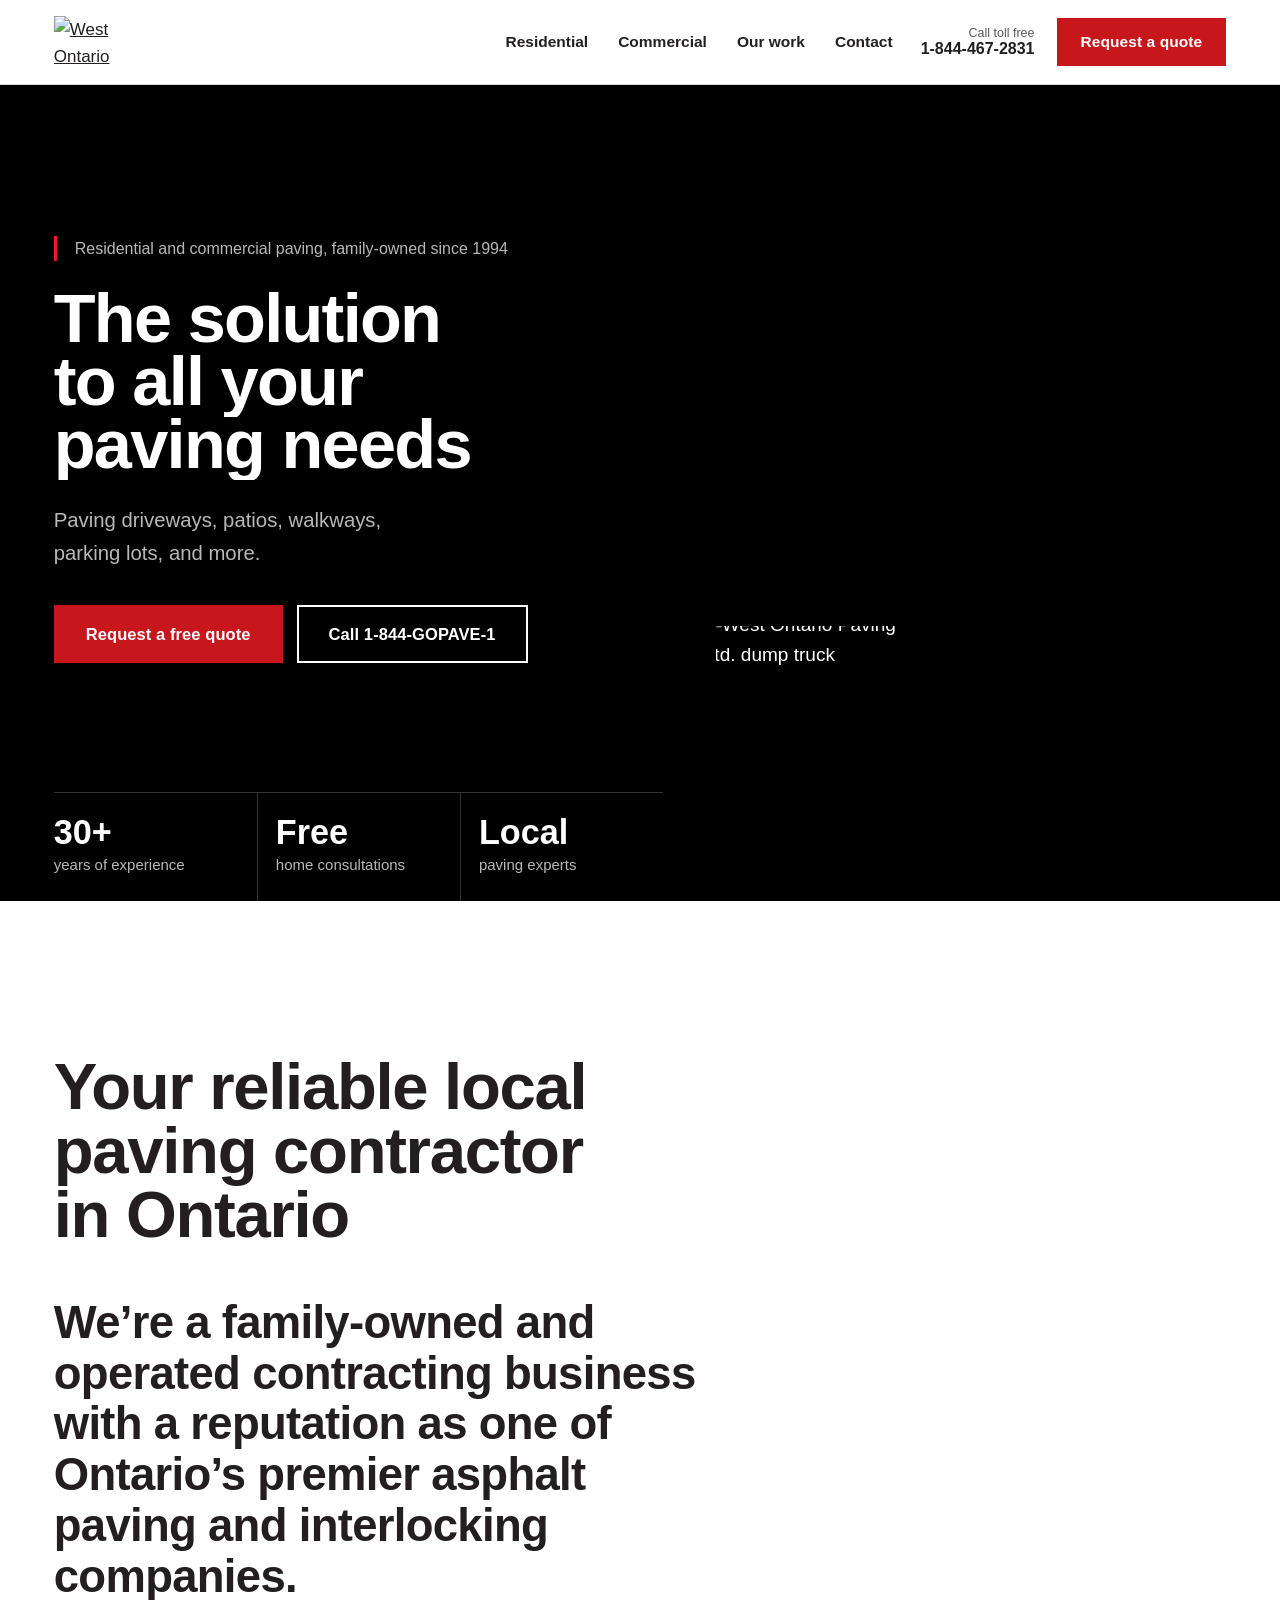
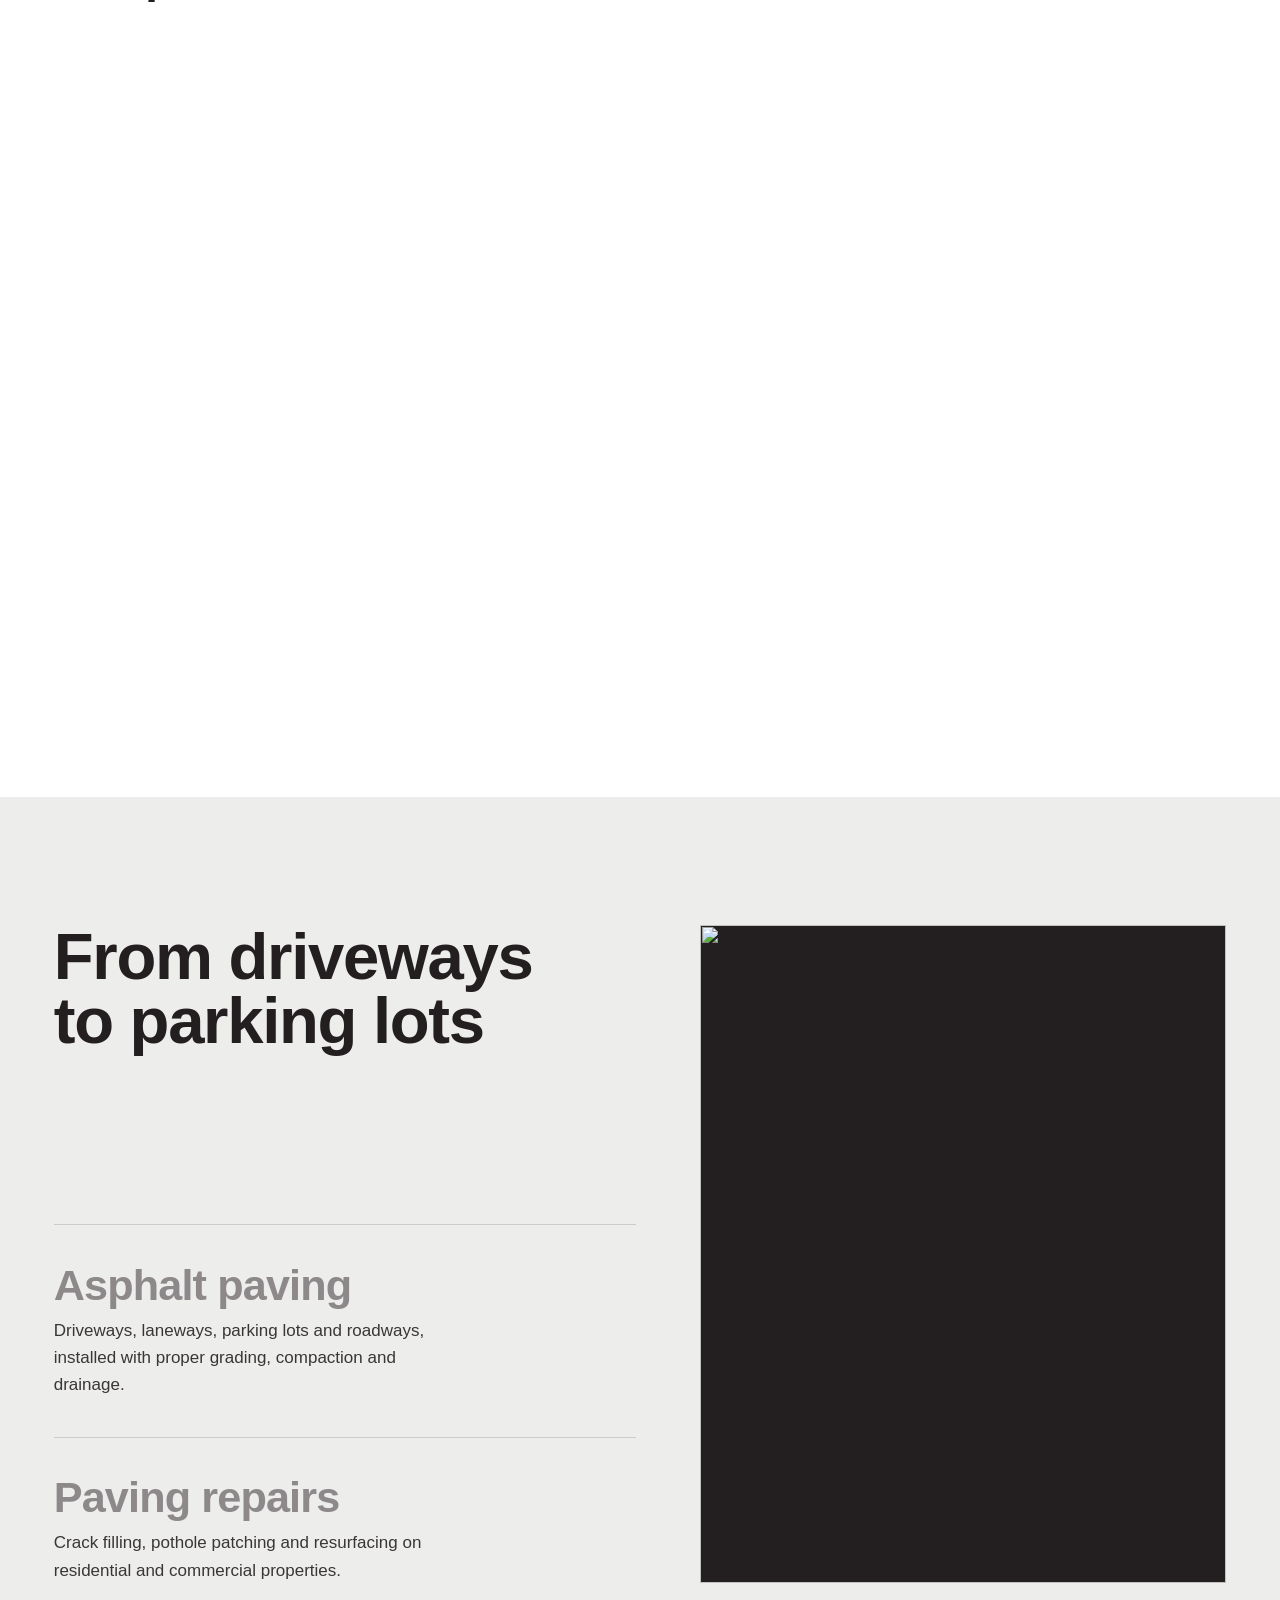
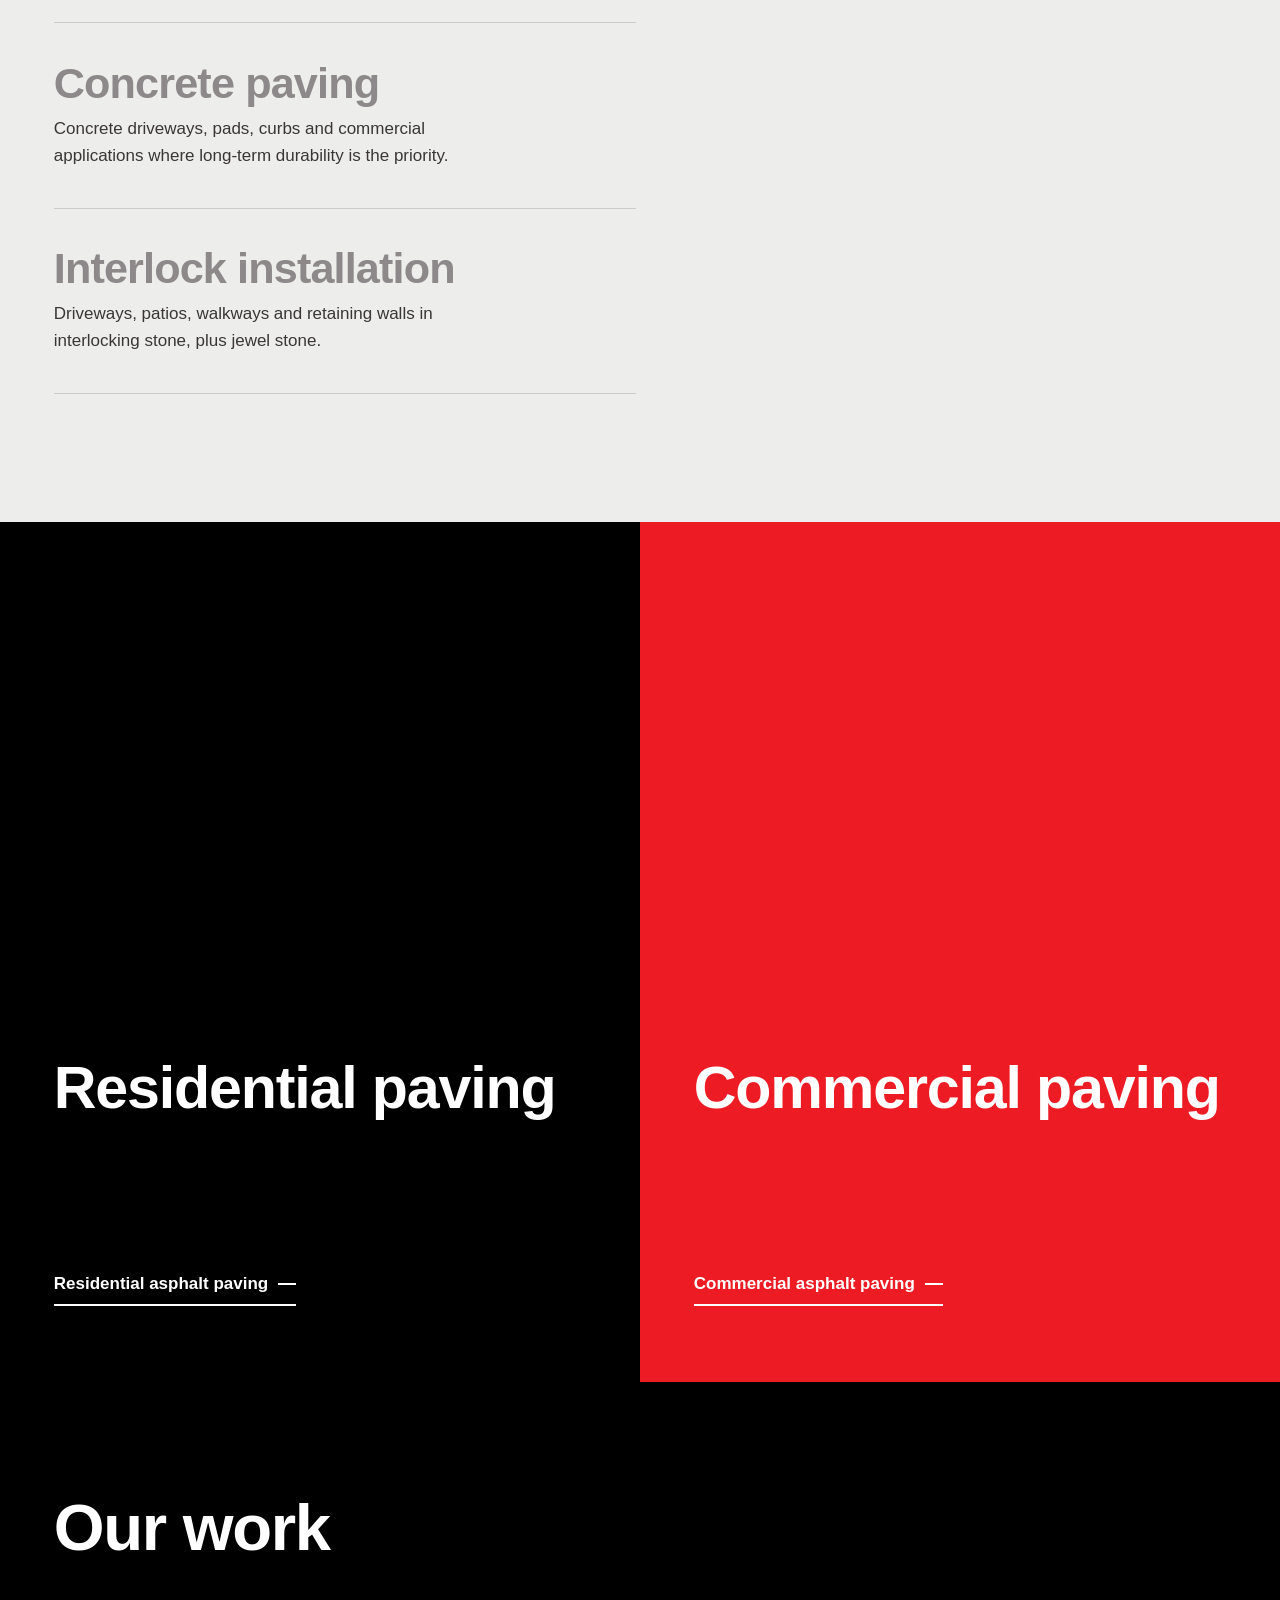
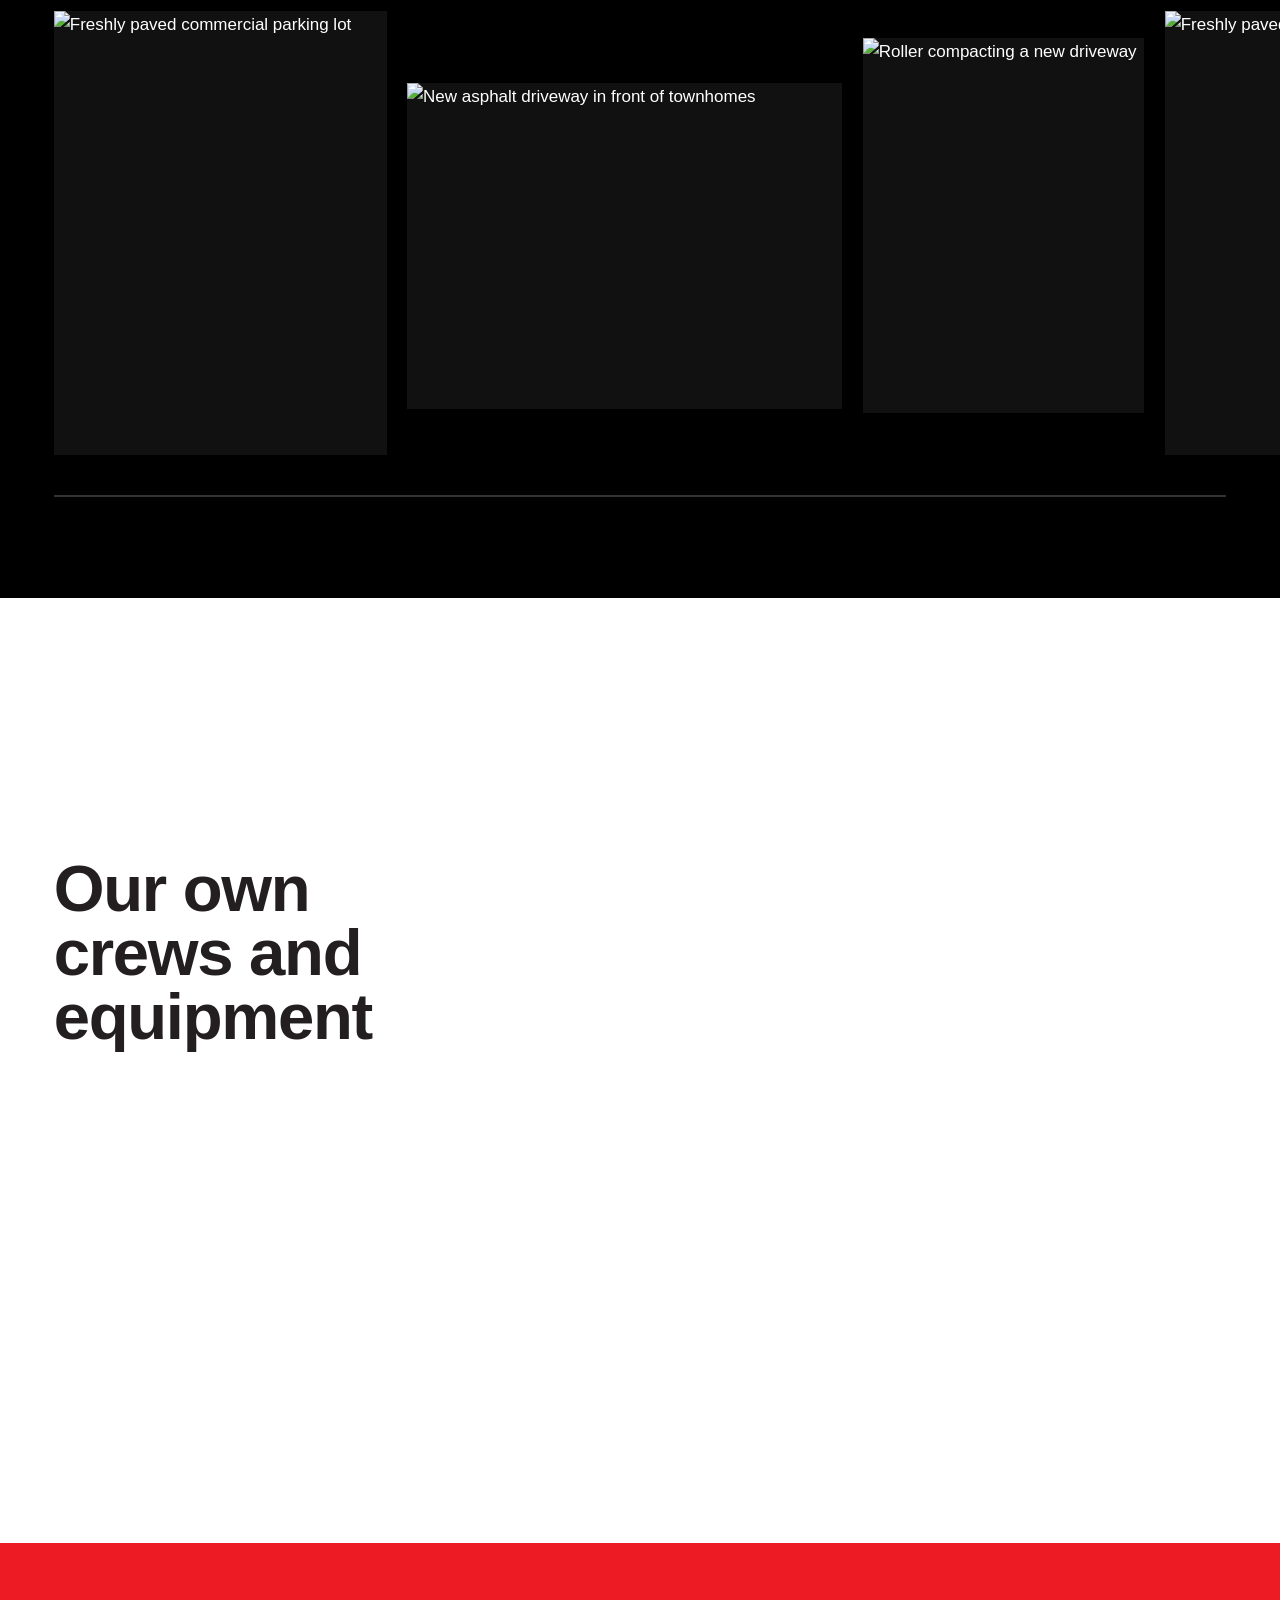
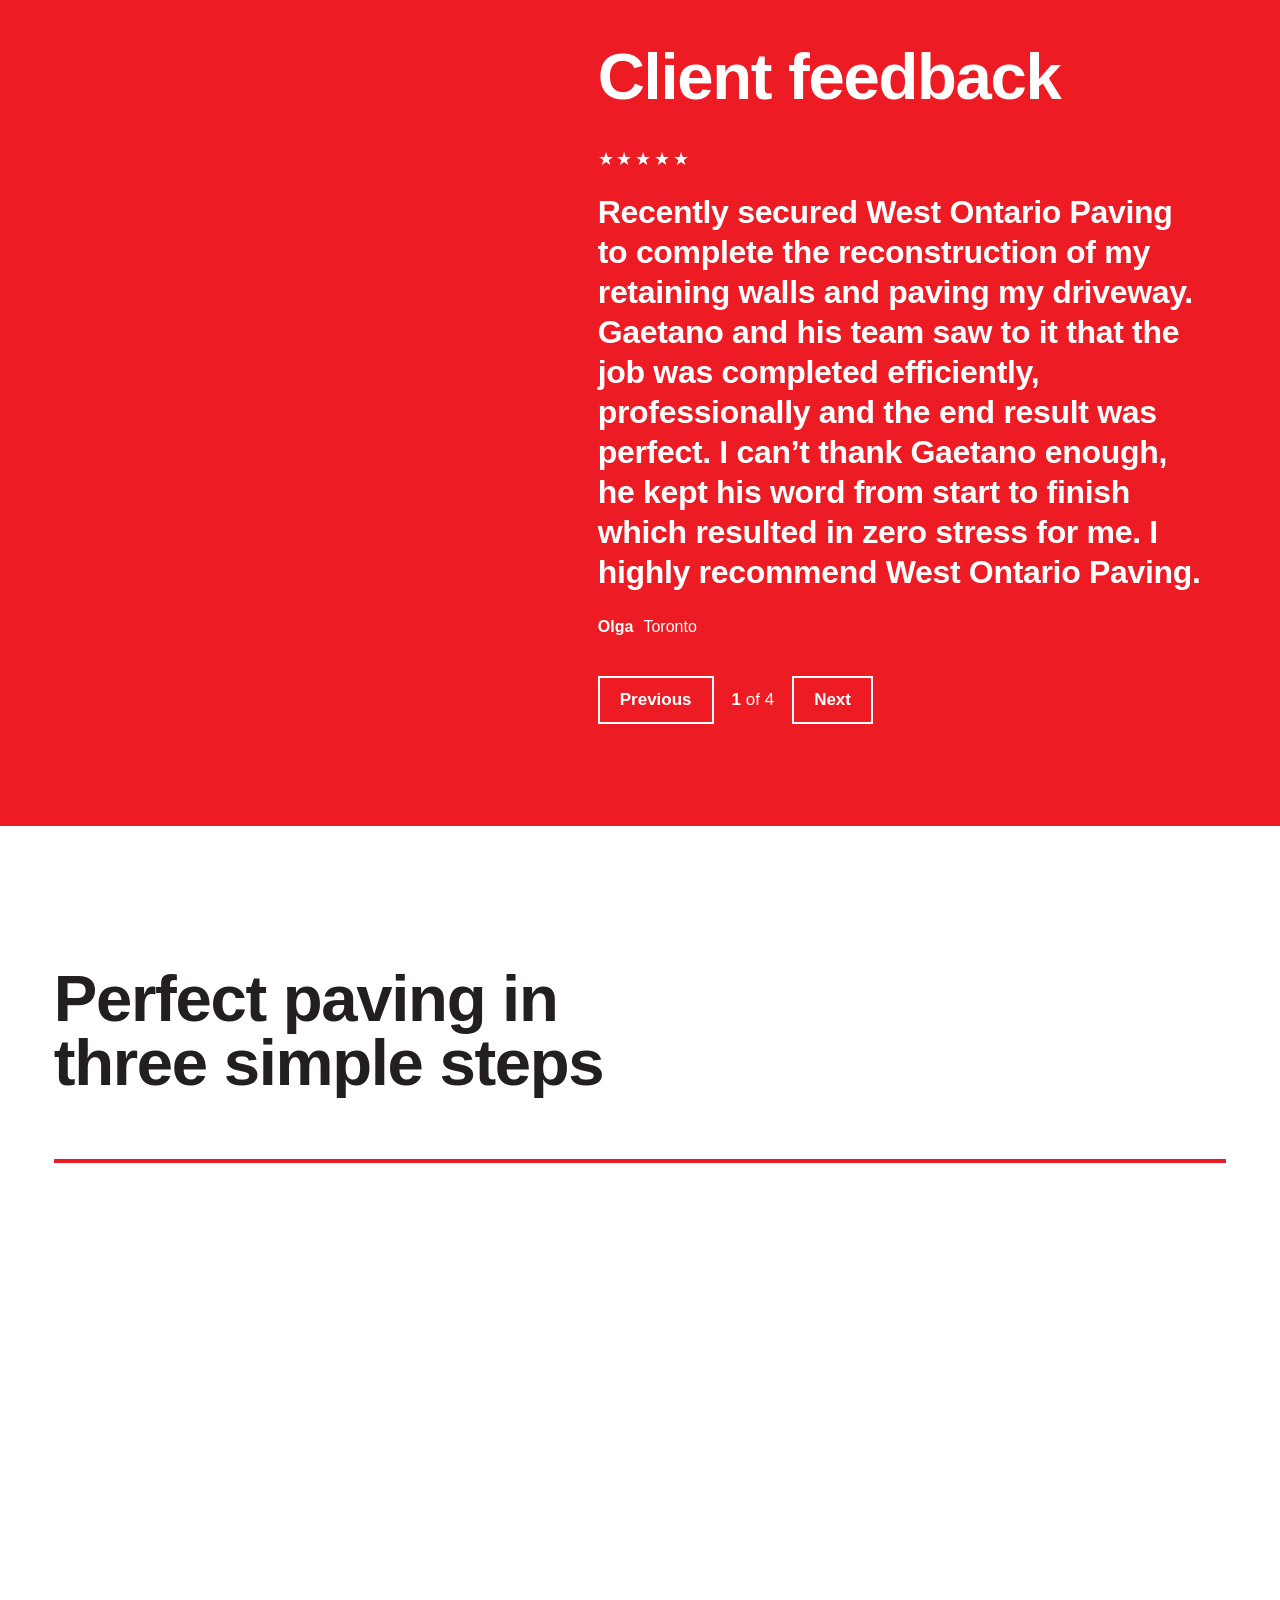
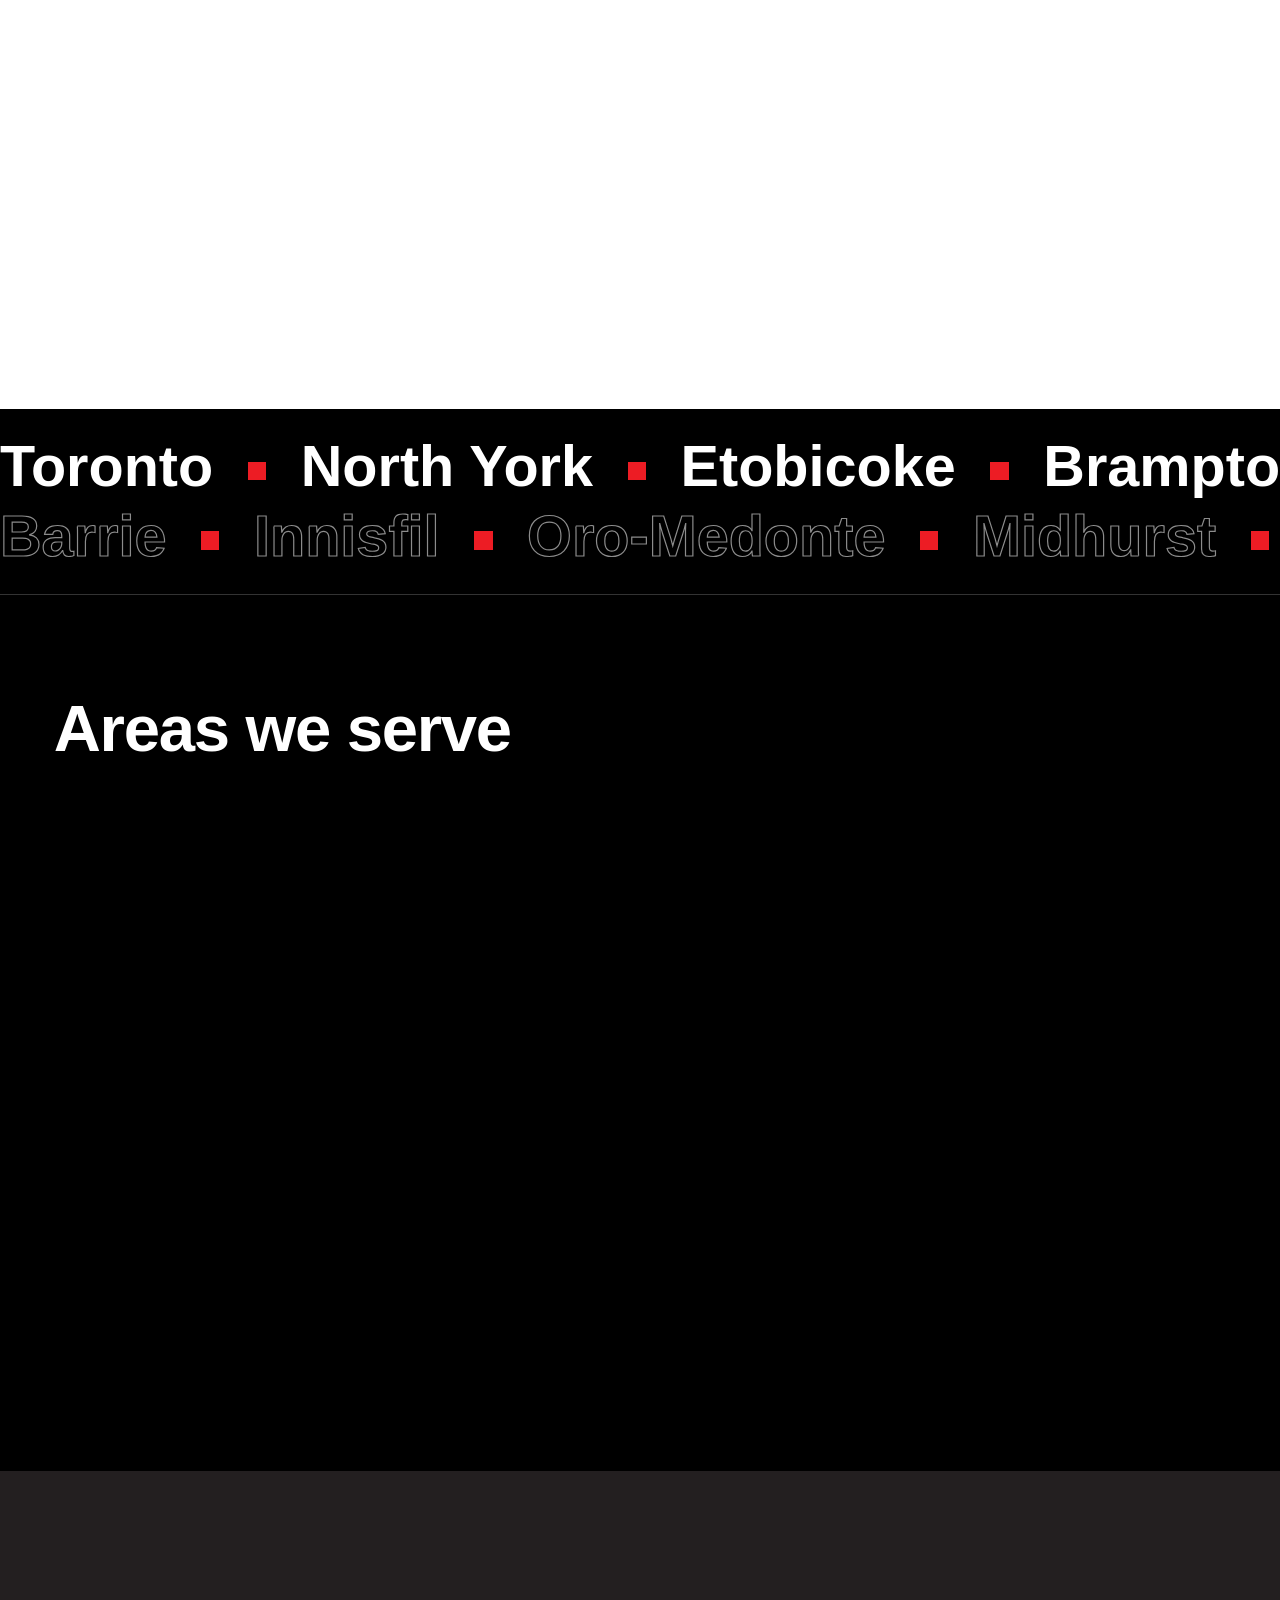
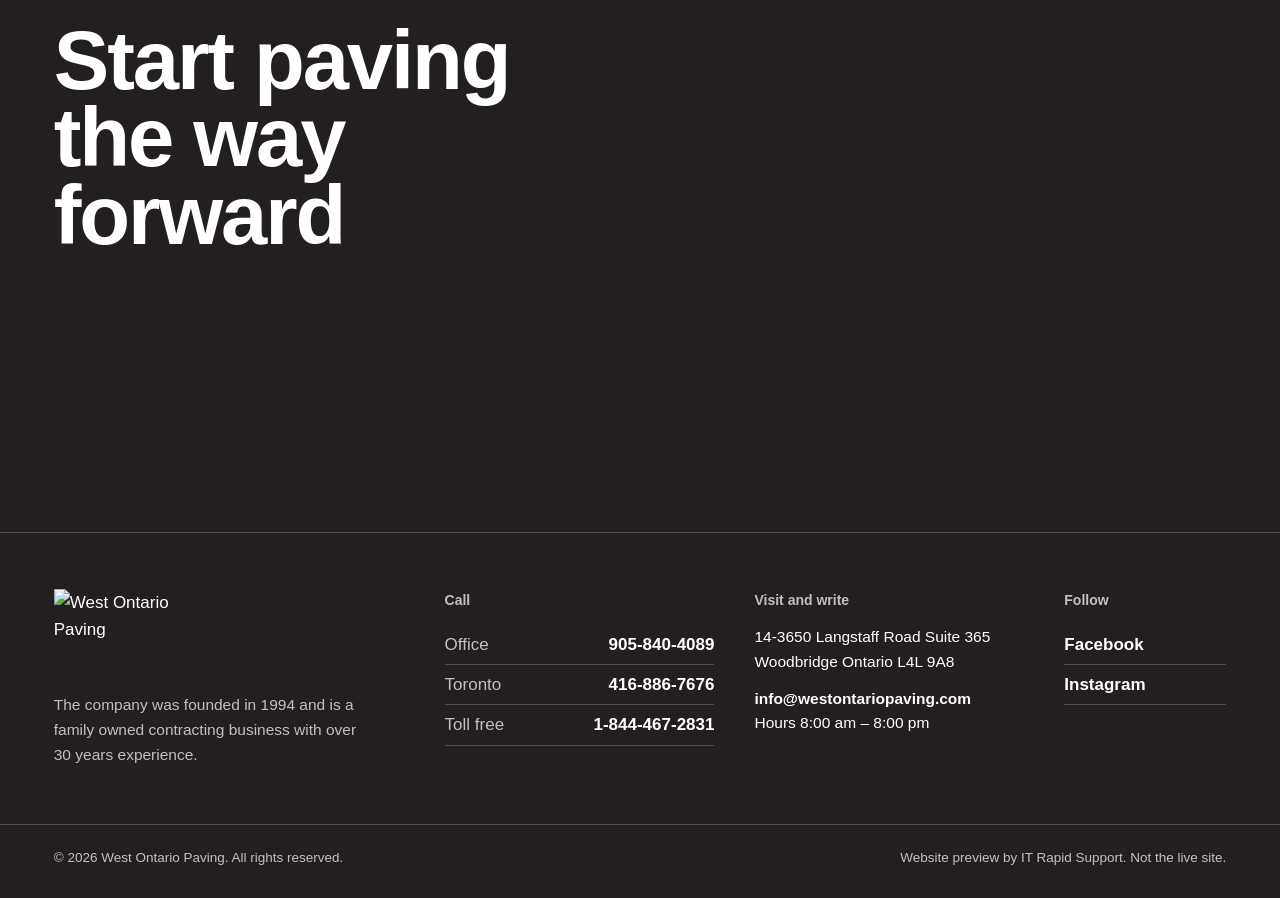
==== commit 1b2a0011: "inline css, LCP" ====
--- a/index.html
+++ b/index.html
@@ -1 +1,2 @@
-<!DOCTYPE html><html lang="en-CA"> <head><meta charset="utf-8"><meta name="viewport" content="width=device-width, initial-scale=1, viewport-fit=cover"><title>West Ontario Paving | Residential &amp; Commercial Paving in Toronto, the GTA and Simcoe County</title><meta name="description" content="Family-owned paving contractor since 1994. Asphalt, concrete, interlock and paving repairs for homes and businesses. Free on-site consultations and honest quotes."><meta name="robots" content="noindex, nofollow"><link rel="canonical" href="https://itrapidsupport.github.io/wop-site-preview/"><meta name="theme-color" content="#000000"><meta property="og:type" content="website"><meta property="og:site_name" content="West Ontario Paving"><meta property="og:title" content="West Ontario Paving | Residential &amp; Commercial Paving in Toronto, the GTA and Simcoe County"><meta property="og:description" content="Family-owned paving contractor since 1994. Asphalt, concrete, interlock and paving repairs for homes and businesses. Free on-site consultations and honest quotes."><meta property="og:url" content="https://itrapidsupport.github.io/wop-site-preview/"><meta property="og:image" content="https://itrapidsupport.github.io/wop-site-preview/og.jpg"><meta property="og:image:width" content="1200"><meta property="og:image:height" content="630"><meta name="twitter:card" content="summary_large_image"><link rel="icon" href="/wop-site-preview/favicon.png" type="image/png"><link rel="apple-touch-icon" href="/wop-site-preview/favicon.png"><script type="application/ld+json">[{"@context":"https://schema.org","@type":["LocalBusiness","HomeAndConstructionBusiness"],"@id":"https://itrapidsupport.github.io/wop-site-preview/#business","name":"West Ontario Paving","legalName":"West Ontario Paving Ltd.","url":"https://itrapidsupport.github.io/wop-site-preview/","logo":"https://itrapidsupport.github.io/wop-site-preview/logo.svg","image":"https://itrapidsupport.github.io/wop-site-preview/og.jpg","email":"info@westontariopaving.com","telephone":"+19058404089","foundingDate":"1994","description":"Family-owned residential and commercial paving contractor: asphalt, concrete, interlock and paving repairs across the GTA, Simcoe County and Georgian Bay.","address":{"@type":"PostalAddress","streetAddress":"14-3650 Langstaff Road Suite 365","addressLocality":"Woodbridge","addressRegion":"Ontario","postalCode":"L4L 9A8","addressCountry":"CA"},"contactPoint":[{"@type":"ContactPoint","telephone":"+19058404089","contactType":"customer service","areaServed":"CA-ON"},{"@type":"ContactPoint","telephone":"+14168867676","contactType":"customer service","areaServed":"CA-ON"},{"@type":"ContactPoint","telephone":"+18444672831","contactType":"sales","areaServed":"CA-ON"}],"areaServed":[{"@type":"City","name":"Toronto"},{"@type":"City","name":"North York"},{"@type":"City","name":"Etobicoke"},{"@type":"City","name":"Brampton"},{"@type":"City","name":"Mississauga"},{"@type":"City","name":"Oakville"},{"@type":"City","name":"Burlington"},{"@type":"City","name":"Vaughan"},{"@type":"City","name":"Woodbridge"},{"@type":"City","name":"Kleinburg"},{"@type":"City","name":"Maple"},{"@type":"City","name":"Richmond Hill"},{"@type":"City","name":"Thornhill"},{"@type":"City","name":"Markham"},{"@type":"City","name":"Aurora"},{"@type":"City","name":"Newmarket"},{"@type":"City","name":"King City"},{"@type":"City","name":"King Township"},{"@type":"City","name":"Bolton"},{"@type":"City","name":"Bradford"},{"@type":"City","name":"Nobleton"},{"@type":"City","name":"Caledon"},{"@type":"City","name":"Georgetown"},{"@type":"City","name":"Milton"},{"@type":"City","name":"Orangeville"},{"@type":"City","name":"Ajax"},{"@type":"City","name":"Barrie"},{"@type":"City","name":"Innisfil"},{"@type":"City","name":"Oro-Medonte"},{"@type":"City","name":"Midhurst"},{"@type":"City","name":"Springwater"},{"@type":"City","name":"Cookstown"},{"@type":"City","name":"Moonstone"},{"@type":"City","name":"Wasaga Beach"},{"@type":"City","name":"Collingwood"},{"@type":"City","name":"Clearview"},{"@type":"City","name":"Blue Mountain"},{"@type":"City","name":"Meaford"},{"@type":"City","name":"Beaver Valley"},{"@type":"City","name":"Orillia"},{"@type":"City","name":"Midland"},{"@type":"City","name":"Penetanguishene"},{"@type":"City","name":"Tiny"},{"@type":"City","name":"Gravenhurst"}],"sameAs":["https://www.facebook.com/westontario.paving","https://www.instagram.com/west_ontario_paving/"]},{"@context":"https://schema.org","@type":"ItemList","name":"Paving services","itemListElement":[{"@type":"ListItem","position":1,"item":{"@type":"Service","name":"Asphalt paving","description":"Driveways, laneways, parking lots and roadways, installed with proper grading, compaction and drainage.","provider":{"@id":"https://itrapidsupport.github.io/wop-site-preview/#business"},"areaServed":"Ontario"}},{"@type":"ListItem","position":2,"item":{"@type":"Service","name":"Paving repairs","description":"Crack filling, pothole patching and resurfacing on residential and commercial properties.","provider":{"@id":"https://itrapidsupport.github.io/wop-site-preview/#business"},"areaServed":"Ontario"}},{"@type":"ListItem","position":3,"item":{"@type":"Service","name":"Concrete paving","description":"Concrete driveways, pads, curbs and commercial applications where long-term durability is the priority.","provider":{"@id":"https://itrapidsupport.github.io/wop-site-preview/#business"},"areaServed":"Ontario"}},{"@type":"ListItem","position":4,"item":{"@type":"Service","name":"Interlock installation","description":"Driveways, patios, walkways and retaining walls in interlocking stone, plus jewel stone.","provider":{"@id":"https://itrapidsupport.github.io/wop-site-preview/#business"},"areaServed":"Ontario"}}]}]</script><script>document.documentElement.classList.add('js'); if (matchMedia('(prefers-reduced-motion: reduce)').matches) document.documentElement.classList.add('rm');</script><link rel="stylesheet" href="/wop-site-preview/_a/Base.CzRzisKj.css"><script type="module" src="/wop-site-preview/_a/page.B3sWyS9n.js"></script></head> <body> <a class="skip" href="#main">Skip to content</a> <header class="hdr" id="hdr"> <div class="hdr__in"> <a class="hdr__logo" href="/wop-site-preview/" aria-label="West Ontario Paving home"><img src="/wop-site-preview/logo.svg" width="483" height="247" alt="West Ontario Paving"></a> <nav class="hdr__nav" aria-label="Main"> <a href="/wop-site-preview/residential-asphalt-paving/">Residential</a><a href="/wop-site-preview/commercial-asphalt-paving/">Commercial</a><a href="/wop-site-preview/gallery/">Our work</a><a href="/wop-site-preview/request-a-quote/">Contact</a> </nav> <div class="hdr__act"> <a class="hdr__tel" href="tel:+18444672831"><span class="hdr__tel-l">Call toll free</span><span class="hdr__tel-n">1-844-467-2831</span></a> <a class="btn btn--red mag" href="/wop-site-preview/request-a-quote/"><span>Request a quote</span></a> <button class="hdr__burger" aria-expanded="false" aria-controls="menu"><span class="sr">Menu</span><i></i><i></i></button> </div> </div> <div class="menu" id="menu" hidden> <nav aria-label="Mobile"> <a href="/wop-site-preview/">Home</a> <a href="/wop-site-preview/residential-asphalt-paving/">Residential</a><a href="/wop-site-preview/commercial-asphalt-paving/">Commercial</a><a href="/wop-site-preview/gallery/">Our work</a><a href="/wop-site-preview/request-a-quote/">Contact</a> </nav> <div class="menu__foot"> <a href="tel:+19058404089"><span>Office</span>905-840-4089</a><a href="tel:+14168867676"><span>Toronto</span>416-886-7676</a><a href="tel:+18444672831"><span>Toll free</span>1-844-467-2831</a> </div> </div> </header> <main id="main">  <section class="hero" aria-labelledby="hero-h"> <canvas class="hero__grain" aria-hidden="true"></canvas> <div class="hero__txt"> <p class="hero__kick in-rise" style="--d:.05s">Residential and commercial paving, family-owned since 1994</p> <h1 id="hero-h" class="hero__h"> <span class="ln"><span class="in-word" style="--d:.12s">The solution</span></span> <span class="ln"><span class="in-word" style="--d:.22s">to all your</span></span> <span class="ln"><span class="in-word" style="--d:.32s">paving needs</span></span> </h1> <p class="hero__sub in-rise" style="--d:.5s">Paving driveways, patios, walkways, parking lots, and more.</p> <div class="hero__btns in-rise" style="--d:.6s"> <a class="btn btn--red btn--lg mag" href="/wop-site-preview/request-a-quote/"><span>Request a free quote</span></a> <a class="btn btn--line btn--lg mag" href="tel:+18444672831"><span>Call 1-844-GOPAVE-1</span></a> </div> </div> <div class="hero__media in-wipe" style="--d:.15s"> <div class="hero__ph px-hero"><picture class> <source type="image/avif" srcset="/wop-site-preview/img/hero-480.avif 480w, /wop-site-preview/img/hero-900.avif 900w, /wop-site-preview/img/hero-1400.avif 1400w" sizes="(min-width: 900px) 46vw, 100vw"> <source type="image/webp" srcset="/wop-site-preview/img/hero-480.webp 480w, /wop-site-preview/img/hero-900.webp 900w, /wop-site-preview/img/hero-1400.webp 1400w, /wop-site-preview/img/hero-1920.webp 1920w" sizes="(min-width: 900px) 46vw, 100vw"> <img src="/wop-site-preview/img/hero-900.webp" width="1920" height="2560" alt="West Ontario Paving crew laying fresh asphalt on a commercial lot" loading="eager" decoding="sync" fetchpriority="high" style="object-position:50% 60%"> </picture></div> <div class="hero__inset in-rise" style="--d:.8s"><div class="px-inset"><picture class> <source type="image/avif" srcset="/wop-site-preview/img/truckcab-480.avif 480w, /wop-site-preview/img/truckcab-562.avif 562w" sizes="(min-width: 900px) 16vw, 38vw"> <source type="image/webp" srcset="/wop-site-preview/img/truckcab-480.webp 480w, /wop-site-preview/img/truckcab-562.webp 562w" sizes="(min-width: 900px) 16vw, 38vw"> <img src="/wop-site-preview/img/truckcab-562.webp" width="562" height="750" alt="West Ontario Paving Ltd. dump truck" loading="eager" decoding="sync" fetchpriority="high"> </picture></div></div> </div> <ul class="hero__facts" aria-label="Why West Ontario Paving"> <li class="in-rise" style="--d:.7s"><b><span data-count="30">30</span>+</b> years of experience</li> <li class="in-rise" style="--d:.78s"><b>Free</b> home consultations</li> <li class="in-rise" style="--d:.86s"><b>Local</b> paving experts</li> </ul> </section>  <section class="stmt wrap" aria-labelledby="stmt-h"> <h2 id="stmt-h" class="sec-h rise-lines">Your reliable local paving contractor in Ontario</h2> <p class="stmt__big brighten">We’re a family-owned and operated contracting business with a reputation as one of Ontario’s premier asphalt paving and interlocking companies.</p> <div class="stmt__grid"> <figure class="stmt__ph reveal"><div class="px"><picture class> <source type="image/avif" srcset="/wop-site-preview/img/roller-480.avif 480w, /wop-site-preview/img/roller-900.avif 900w" sizes="(min-width: 900px) 34vw, 92vw"> <source type="image/webp" srcset="/wop-site-preview/img/roller-480.webp 480w, /wop-site-preview/img/roller-900.webp 900w" sizes="(min-width: 900px) 34vw, 92vw"> <img src="/wop-site-preview/img/roller-900.webp" width="900" height="1200" alt="Asphalt freshly paved in a commercial lot" loading="lazy" decoding="async" fetchpriority="auto"> </picture></div></figure> <div class="stmt__copy fade"> <p>Searching for the right paving contractor to enhance the look of your home or revitalize your company’s car park is hard to come by. With help from the team at West Ontario Paving, your home or business can receive reliable, premium paving, interlocking, concrete, and jewel stone services.</p> <p>With over 30 years of experience, our team of paving contractors has the ability to complete any job as quickly and efficiently as possible.</p> <p>Contact us for a free consultation; we’ll gladly visit your property and provide you with a free honest quote.</p> <a class="tlink" href="/wop-site-preview/request-a-quote/">Book a free consultation</a> </div> <figure class="stmt__ph2 reveal"><div class="px"><picture class> <source type="image/avif" srcset="/wop-site-preview/img/smooth-480.avif 480w, /wop-site-preview/img/smooth-562.avif 562w" sizes="(min-width: 900px) 22vw, 60vw"> <source type="image/webp" srcset="/wop-site-preview/img/smooth-480.webp 480w, /wop-site-preview/img/smooth-562.webp 562w" sizes="(min-width: 900px) 22vw, 60vw"> <img src="/wop-site-preview/img/smooth-562.webp" width="562" height="750" alt="Smoothing a driveway freshly paved with asphalt" loading="lazy" decoding="async" fetchpriority="auto"> </picture></div></figure> </div> </section>  <section class="svc" aria-labelledby="svc-h"> <div class="wrap svc__in"> <div class="svc__list"> <h2 id="svc-h" class="sec-h rise-lines">From driveways to parking lots</h2> <p class="svc__lede fade">From driveways, patios, and laneways, to parking lots, walkways, and even tennis courts, our team has the expertise necessary to complete any paving job.</p> <ol class="svc__rows"> <li class="svc__row" data-i="0"> <h3>Asphalt paving</h3> <p>Driveways, laneways, parking lots and roadways, installed with proper grading, compaction and drainage.</p> <div class="svc__mob"><picture class> <source type="image/avif" srcset="/wop-site-preview/img/house-480.avif 480w, /wop-site-preview/img/house-900.avif 900w" sizes="92vw"> <source type="image/webp" srcset="/wop-site-preview/img/house-480.webp 480w, /wop-site-preview/img/house-900.webp 900w" sizes="92vw"> <img src="/wop-site-preview/img/house-900.webp" width="900" height="1200" alt="New asphalt driveway in front of a two-car garage" loading="lazy" decoding="async" fetchpriority="auto"> </picture></div> </li><li class="svc__row" data-i="1"> <h3>Paving repairs</h3> <p>Crack filling, pothole patching and resurfacing on residential and commercial properties.</p> <div class="svc__mob"><picture class> <source type="image/avif" srcset="/wop-site-preview/img/tearup-480.avif 480w, /wop-site-preview/img/tearup-562.avif 562w" sizes="92vw"> <source type="image/webp" srcset="/wop-site-preview/img/tearup-480.webp 480w, /wop-site-preview/img/tearup-562.webp 562w" sizes="92vw"> <img src="/wop-site-preview/img/tearup-562.webp" width="562" height="461" alt="Removing an old walkway before new work" loading="lazy" decoding="async" fetchpriority="auto"> </picture></div> </li><li class="svc__row" data-i="2"> <h3>Concrete paving</h3> <p>Concrete driveways, pads, curbs and commercial applications where long-term durability is the priority.</p> <div class="svc__mob"><picture class> <source type="image/avif" srcset="/wop-site-preview/img/walk-480.avif 480w, /wop-site-preview/img/walk-562.avif 562w" sizes="92vw"> <source type="image/webp" srcset="/wop-site-preview/img/walk-480.webp 480w, /wop-site-preview/img/walk-562.webp 562w" sizes="92vw"> <img src="/wop-site-preview/img/walk-562.webp" width="562" height="750" alt="Commercial walkway work" loading="lazy" decoding="async" fetchpriority="auto"> </picture></div> </li><li class="svc__row" data-i="3"> <h3>Interlock installation</h3> <p>Driveways, patios, walkways and retaining walls in interlocking stone, plus jewel stone.</p> <div class="svc__mob"><picture class> <source type="image/avif" srcset="/wop-site-preview/img/stairs-480.avif 480w, /wop-site-preview/img/stairs-750.avif 750w" sizes="92vw"> <source type="image/webp" srcset="/wop-site-preview/img/stairs-480.webp 480w, /wop-site-preview/img/stairs-750.webp 750w" sizes="92vw"> <img src="/wop-site-preview/img/stairs-750.webp" width="750" height="562" alt="Stone walkway steps" loading="lazy" decoding="async" fetchpriority="auto"> </picture></div> </li> </ol> </div> <div class="svc__stage" aria-hidden="true"> <div class="svc__frame"> <div class="svc__img on" data-i="0"><picture class> <source type="image/avif" srcset="/wop-site-preview/img/house-480.avif 480w, /wop-site-preview/img/house-900.avif 900w" sizes="40vw"> <source type="image/webp" srcset="/wop-site-preview/img/house-480.webp 480w, /wop-site-preview/img/house-900.webp 900w" sizes="40vw"> <img src="/wop-site-preview/img/house-900.webp" width="900" height="1200" alt loading="lazy" decoding="async" fetchpriority="auto"> </picture></div><div class="svc__img" data-i="1"><picture class> <source type="image/avif" srcset="/wop-site-preview/img/tearup-480.avif 480w, /wop-site-preview/img/tearup-562.avif 562w" sizes="40vw"> <source type="image/webp" srcset="/wop-site-preview/img/tearup-480.webp 480w, /wop-site-preview/img/tearup-562.webp 562w" sizes="40vw"> <img src="/wop-site-preview/img/tearup-562.webp" width="562" height="461" alt loading="lazy" decoding="async" fetchpriority="auto"> </picture></div><div class="svc__img" data-i="2"><picture class> <source type="image/avif" srcset="/wop-site-preview/img/walk-480.avif 480w, /wop-site-preview/img/walk-562.avif 562w" sizes="40vw"> <source type="image/webp" srcset="/wop-site-preview/img/walk-480.webp 480w, /wop-site-preview/img/walk-562.webp 562w" sizes="40vw"> <img src="/wop-site-preview/img/walk-562.webp" width="562" height="750" alt loading="lazy" decoding="async" fetchpriority="auto"> </picture></div><div class="svc__img" data-i="3"><picture class> <source type="image/avif" srcset="/wop-site-preview/img/stairs-480.avif 480w, /wop-site-preview/img/stairs-750.avif 750w" sizes="40vw"> <source type="image/webp" srcset="/wop-site-preview/img/stairs-480.webp 480w, /wop-site-preview/img/stairs-750.webp 750w" sizes="40vw"> <img src="/wop-site-preview/img/stairs-750.webp" width="750" height="562" alt loading="lazy" decoding="async" fetchpriority="auto"> </picture></div> </div> </div> </div> </section>  <section class="split" aria-label="Residential and commercial paving"> <a class="split__card split__card--black" href="/wop-site-preview/residential-asphalt-paving/"> <div class="split__ph reveal"><div class="px"><picture class> <source type="image/avif" srcset="/wop-site-preview/img/house-480.avif 480w, /wop-site-preview/img/house-900.avif 900w" sizes="(min-width: 900px) 50vw, 100vw"> <source type="image/webp" srcset="/wop-site-preview/img/house-480.webp 480w, /wop-site-preview/img/house-900.webp 900w" sizes="(min-width: 900px) 50vw, 100vw"> <img src="/wop-site-preview/img/house-900.webp" width="900" height="1200" alt="New asphalt driveway in front of a two-car garage" loading="lazy" decoding="async" fetchpriority="auto"> </picture></div></div> <div class="split__txt"> <h2 class="split__h rise-lines">Residential paving</h2> <p class="fade">Whether you’re looking to enhance your home with a brand new driveway or you’re interested in getting your laneway paved, our team is here to help you with all your paving needs.</p> <span class="tlink tlink--w">Residential asphalt paving</span> </div> </a> <a class="split__card split__card--red" href="/wop-site-preview/commercial-asphalt-paving/"> <div class="split__ph reveal"><div class="px"><picture class> <source type="image/avif" srcset="/wop-site-preview/img/speedy-480.avif 480w, /wop-site-preview/img/speedy-900.avif 900w" sizes="(min-width: 900px) 50vw, 100vw"> <source type="image/webp" srcset="/wop-site-preview/img/speedy-480.webp 480w, /wop-site-preview/img/speedy-900.webp 900w" sizes="(min-width: 900px) 50vw, 100vw"> <img src="/wop-site-preview/img/speedy-900.webp" width="900" height="1200" alt="Freshly paved commercial parking lot" loading="lazy" decoding="async" fetchpriority="auto"> </picture></div></div> <div class="split__txt"> <h2 class="split__h rise-lines">Commercial paving</h2> <p class="fade">From putting down new parking lots to patching and resurfacing asphalt, our team is dedicated to helping commercial clients receive the best paving services possible.</p> <span class="tlink tlink--w">Commercial asphalt paving</span> </div> </a> </section>  <section class="rail" aria-labelledby="rail-h"> <div class="rail__pin"> <div class="rail__head wrap"> <h2 id="rail-h" class="sec-h sec-h--w rise-lines">Our work</h2> <a class="tlink tlink--w fade" href="/wop-site-preview/gallery/">See the full gallery</a> </div> <div class="rail__track" tabindex="0" aria-label="Photos of finished and in-progress work, scrolls sideways"> <figure class="rail__item rail__item--0"><picture class> <source type="image/avif" srcset="/wop-site-preview/img/speedy-480.avif 480w, /wop-site-preview/img/speedy-900.avif 900w" sizes="(min-width: 900px) 34vw, 78vw"> <source type="image/webp" srcset="/wop-site-preview/img/speedy-480.webp 480w, /wop-site-preview/img/speedy-900.webp 900w" sizes="(min-width: 900px) 34vw, 78vw"> <img src="/wop-site-preview/img/speedy-900.webp" width="900" height="1200" alt="Freshly paved commercial parking lot" loading="lazy" decoding="async" fetchpriority="auto"> </picture></figure><figure class="rail__item rail__item--1"><picture class> <source type="image/avif" srcset="/wop-site-preview/img/row2-480.avif 480w, /wop-site-preview/img/row2-562.avif 562w" sizes="(min-width: 900px) 34vw, 78vw"> <source type="image/webp" srcset="/wop-site-preview/img/row2-480.webp 480w, /wop-site-preview/img/row2-562.webp 562w" sizes="(min-width: 900px) 34vw, 78vw"> <img src="/wop-site-preview/img/row2-562.webp" width="562" height="452" alt="New asphalt driveway in front of townhomes" loading="lazy" decoding="async" fetchpriority="auto"> </picture></figure><figure class="rail__item rail__item--2"><picture class> <source type="image/avif" srcset="/wop-site-preview/img/roller2-480.avif 480w, /wop-site-preview/img/roller2-562.avif 562w" sizes="(min-width: 900px) 34vw, 78vw"> <source type="image/webp" srcset="/wop-site-preview/img/roller2-480.webp 480w, /wop-site-preview/img/roller2-562.webp 562w" sizes="(min-width: 900px) 34vw, 78vw"> <img src="/wop-site-preview/img/roller2-562.webp" width="562" height="750" alt="Roller compacting a new driveway" loading="lazy" decoding="async" fetchpriority="auto"> </picture></figure><figure class="rail__item rail__item--0"><picture class> <source type="image/avif" srcset="/wop-site-preview/img/curve2-480.avif 480w, /wop-site-preview/img/curve2-562.avif 562w" sizes="(min-width: 900px) 34vw, 78vw"> <source type="image/webp" srcset="/wop-site-preview/img/curve2-480.webp 480w, /wop-site-preview/img/curve2-562.webp 562w" sizes="(min-width: 900px) 34vw, 78vw"> <img src="/wop-site-preview/img/curve2-562.webp" width="562" height="750" alt="Freshly paved driveway using asphalt" loading="lazy" decoding="async" fetchpriority="auto"> </picture></figure><figure class="rail__item rail__item--1"><picture class> <source type="image/avif" srcset="/wop-site-preview/img/trucks-480.avif 480w, /wop-site-preview/img/trucks-750.avif 750w" sizes="(min-width: 900px) 34vw, 78vw"> <source type="image/webp" srcset="/wop-site-preview/img/trucks-480.webp 480w, /wop-site-preview/img/trucks-750.webp 750w" sizes="(min-width: 900px) 34vw, 78vw"> <img src="/wop-site-preview/img/trucks-750.webp" width="750" height="562" alt="Two West Ontario Paving dump trucks on site" loading="lazy" decoding="async" fetchpriority="auto"> </picture></figure><figure class="rail__item rail__item--2"><picture class> <source type="image/avif" srcset="/wop-site-preview/img/drive3-480.avif 480w, /wop-site-preview/img/drive3-562.avif 562w" sizes="(min-width: 900px) 34vw, 78vw"> <source type="image/webp" srcset="/wop-site-preview/img/drive3-480.webp 480w, /wop-site-preview/img/drive3-562.webp 562w" sizes="(min-width: 900px) 34vw, 78vw"> <img src="/wop-site-preview/img/drive3-562.webp" width="562" height="750" alt="Asphalt paved driveway with concrete curb" loading="lazy" decoding="async" fetchpriority="auto"> </picture></figure><figure class="rail__item rail__item--0"><picture class> <source type="image/avif" srcset="/wop-site-preview/img/orange-480.avif 480w, /wop-site-preview/img/orange-562.avif 562w" sizes="(min-width: 900px) 34vw, 78vw"> <source type="image/webp" srcset="/wop-site-preview/img/orange-480.webp 480w, /wop-site-preview/img/orange-562.webp 562w" sizes="(min-width: 900px) 34vw, 78vw"> <img src="/wop-site-preview/img/orange-562.webp" width="562" height="497" alt="Repaving a commercial property with asphalt" loading="lazy" decoding="async" fetchpriority="auto"> </picture></figure><figure class="rail__item rail__item--1"><picture class> <source type="image/avif" srcset="/wop-site-preview/img/smooth-480.avif 480w, /wop-site-preview/img/smooth-562.avif 562w" sizes="(min-width: 900px) 34vw, 78vw"> <source type="image/webp" srcset="/wop-site-preview/img/smooth-480.webp 480w, /wop-site-preview/img/smooth-562.webp 562w" sizes="(min-width: 900px) 34vw, 78vw"> <img src="/wop-site-preview/img/smooth-562.webp" width="562" height="750" alt="Smoothing a driveway freshly paved with asphalt" loading="lazy" decoding="async" fetchpriority="auto"> </picture></figure><figure class="rail__item rail__item--2"><picture class> <source type="image/avif" srcset="/wop-site-preview/img/lot-480.avif 480w, /wop-site-preview/img/lot-900.avif 900w" sizes="(min-width: 900px) 34vw, 78vw"> <source type="image/webp" srcset="/wop-site-preview/img/lot-480.webp 480w, /wop-site-preview/img/lot-900.webp 900w" sizes="(min-width: 900px) 34vw, 78vw"> <img src="/wop-site-preview/img/lot-900.webp" width="900" height="1200" alt="Finished commercial parking lot" loading="lazy" decoding="async" fetchpriority="auto"> </picture></figure><figure class="rail__item rail__item--0"><picture class> <source type="image/avif" srcset="/wop-site-preview/img/paver2-480.avif 480w, /wop-site-preview/img/paver2-562.avif 562w" sizes="(min-width: 900px) 34vw, 78vw"> <source type="image/webp" srcset="/wop-site-preview/img/paver2-480.webp 480w, /wop-site-preview/img/paver2-562.webp 562w" sizes="(min-width: 900px) 34vw, 78vw"> <img src="/wop-site-preview/img/paver2-562.webp" width="562" height="750" alt="Asphalt paver beside a home" loading="lazy" decoding="async" fetchpriority="auto"> </picture></figure><figure class="rail__item rail__item--1"><picture class> <source type="image/avif" srcset="/wop-site-preview/img/stairs-480.avif 480w, /wop-site-preview/img/stairs-750.avif 750w" sizes="(min-width: 900px) 34vw, 78vw"> <source type="image/webp" srcset="/wop-site-preview/img/stairs-480.webp 480w, /wop-site-preview/img/stairs-750.webp 750w" sizes="(min-width: 900px) 34vw, 78vw"> <img src="/wop-site-preview/img/stairs-750.webp" width="750" height="562" alt="Stone walkway steps" loading="lazy" decoding="async" fetchpriority="auto"> </picture></figure> </div> <div class="rail__bar wrap" aria-hidden="true"><i></i></div> </div> </section>  <section class="crew wrap" aria-labelledby="crew-h"> <div class="crew__txt"> <h2 id="crew-h" class="sec-h rise-lines">Our own crews and equipment</h2> <p class="fade">As a family-owned company, we send the same experienced crews to every job. No subcontracting the job out to whoever is available. When you book with West Ontario Paving, that is who shows up.</p> <p class="fade">Our team uses top-of-the-line equipment and techniques to ensure that the job is done efficiently and effectively.</p> </div> <div class="crew__col"> <figure class="crew__a reveal"><div class="px" data-speed="-6"><picture class> <source type="image/avif" srcset="/wop-site-preview/img/truck-480.avif 480w, /wop-site-preview/img/truck-563.avif 563w" sizes="(min-width: 900px) 28vw, 60vw"> <source type="image/webp" srcset="/wop-site-preview/img/truck-480.webp 480w, /wop-site-preview/img/truck-563.webp 563w" sizes="(min-width: 900px) 28vw, 60vw"> <img src="/wop-site-preview/img/truck-563.webp" width="563" height="750" alt="West Ontario Paving Ltd. truck" loading="lazy" decoding="async" fetchpriority="auto"> </picture></div></figure> <figure class="crew__b reveal"><div class="px" data-speed="8"><picture class> <source type="image/avif" srcset="/wop-site-preview/img/trucks-480.avif 480w, /wop-site-preview/img/trucks-750.avif 750w" sizes="(min-width: 900px) 36vw, 92vw"> <source type="image/webp" srcset="/wop-site-preview/img/trucks-480.webp 480w, /wop-site-preview/img/trucks-750.webp 750w" sizes="(min-width: 900px) 36vw, 92vw"> <img src="/wop-site-preview/img/trucks-750.webp" width="750" height="562" alt="Two West Ontario Paving dump trucks on site" loading="lazy" decoding="async" fetchpriority="auto"> </picture></div></figure> <figure class="crew__c reveal"><div class="px" data-speed="-4"><picture class> <source type="image/avif" srcset="/wop-site-preview/img/loader-480.avif 480w, /wop-site-preview/img/loader-562.avif 562w" sizes="(min-width: 900px) 20vw, 44vw"> <source type="image/webp" srcset="/wop-site-preview/img/loader-480.webp 480w, /wop-site-preview/img/loader-562.webp 562w" sizes="(min-width: 900px) 20vw, 44vw"> <img src="/wop-site-preview/img/loader-562.webp" width="562" height="750" alt="Loader filling a dump truck" loading="lazy" decoding="async" fetchpriority="auto"> </picture></div></figure> </div> </section>  <section class="rev" aria-labelledby="rev-h"> <div class="rev__ph reveal"><div class="px"><picture class> <source type="image/avif" srcset="/wop-site-preview/img/curve2-480.avif 480w, /wop-site-preview/img/curve2-562.avif 562w" sizes="(min-width: 900px) 40vw, 100vw"> <source type="image/webp" srcset="/wop-site-preview/img/curve2-480.webp 480w, /wop-site-preview/img/curve2-562.webp 562w" sizes="(min-width: 900px) 40vw, 100vw"> <img src="/wop-site-preview/img/curve2-562.webp" width="562" height="750" alt="Freshly paved driveway using asphalt" loading="lazy" decoding="async" fetchpriority="auto"> </picture></div></div> <div class="rev__body"> <h2 id="rev-h" class="sec-h sec-h--w rise-lines">Client feedback</h2> <div class="rev__slides" aria-live="polite"> <figure class="rev__q on" data-i="0" aria-hidden="false"> <p class="rev__stars" aria-label="5 out of 5 stars">★★★★★<span></span></p> <blockquote><p>Recently secured West Ontario Paving to complete the reconstruction of my retaining walls and paving my driveway. Gaetano and his team saw to it that the job was completed efficiently, professionally and the end result was perfect. I can’t thank Gaetano enough, he kept his word from start to finish which resulted in zero stress for me. I highly recommend West Ontario Paving.</p></blockquote> <figcaption><b>Olga</b> Toronto</figcaption> </figure><figure class="rev__q" data-i="1" aria-hidden="true"> <p class="rev__stars" aria-label="5 out of 5 stars">★★★★★<span></span></p> <blockquote><p>Had a great experience with this company. Awesome crew, they were efficient, professional and hard working. They took the time to be sure the work was done properly, no cutting corners. Couldn’t be happier. Would definitely recommend.</p></blockquote> <figcaption><b>Sandeep</b> Pefferlaw</figcaption> </figure><figure class="rev__q" data-i="2" aria-hidden="true"> <p class="rev__stars" aria-label="5 out of 5 stars">★★★★★<span></span></p> <blockquote><p>Highly recommended as one of the most professional crew and well organized. Gaetano is professional and hands on when needed.</p></blockquote> <figcaption><b>E Kenaci</b> Mississauga</figcaption> </figure><figure class="rev__q" data-i="3" aria-hidden="true"> <p class="rev__stars" aria-label="4 out of 5 stars">★★★★<span>★</span></p> <blockquote><p>Amazing work. Wonderful service. Everything was done in a timely manner. Professional and friendly. Have recommended and will continue to recommend!!</p></blockquote> <figcaption><b>Client review</b> Barrie, Ontario</figcaption> </figure> </div> <div class="rev__nav"> <button class="rev__btn mag" data-dir="-1" aria-label="Previous review"><span>Previous</span></button> <span class="rev__count"><b>1</b> of 4</span> <button class="rev__btn mag" data-dir="1" aria-label="Next review"><span>Next</span></button> </div> </div> </section>  <section class="steps wrap" aria-labelledby="steps-h"> <h2 id="steps-h" class="sec-h rise-lines">Perfect paving in three simple steps</h2> <div class="steps__line" aria-hidden="true"><i></i></div> <ol class="steps__list"> <li class="fade"><span class="steps__n">1</span><h3>Get in touch</h3><p>Contact our team of paving specialists and let us know what you’re looking for.</p></li> <li class="fade"><span class="steps__n">2</span><h3>Get a quote</h3><p>Our team will give you a fair and commitment-free quote for your paving project.</p></li> <li class="fade"><span class="steps__n">3</span><h3>Get started</h3><p>If you decide to work with us, we’ll book you in and get started on your paving as soon as possible.</p></li> </ol> <div class="steps__ph reveal"><div class="px"><picture class> <source type="image/avif" srcset="/wop-site-preview/img/lot-480.avif 480w, /wop-site-preview/img/lot-900.avif 900w" sizes="100vw"> <source type="image/webp" srcset="/wop-site-preview/img/lot-480.webp 480w, /wop-site-preview/img/lot-900.webp 900w" sizes="100vw"> <img src="/wop-site-preview/img/lot-900.webp" width="900" height="1200" alt="Finished commercial parking lot" loading="lazy" decoding="async" fetchpriority="auto" style="object-position:50% 70%"> </picture></div></div> </section>  <section class="areas" aria-labelledby="areas-h"> <div class="areas__mq" aria-hidden="true"> <div class="mq"><div class="mq__t"><span>Toronto</span><span>North York</span><span>Etobicoke</span><span>Brampton</span><span>Mississauga</span><span>Oakville</span><span>Burlington</span><span>Vaughan</span><span>Woodbridge</span><span>Kleinburg</span><span>Maple</span><span>Richmond Hill</span><span>Thornhill</span><span>Markham</span><span>Aurora</span><span>Newmarket</span><span>King City</span><span>King Township</span><span>Bolton</span><span>Bradford</span><span>Nobleton</span><span>Caledon</span><span>Georgetown</span><span>Milton</span><span>Orangeville</span><span>Ajax</span><span>Toronto</span><span>North York</span><span>Etobicoke</span><span>Brampton</span><span>Mississauga</span><span>Oakville</span><span>Burlington</span><span>Vaughan</span><span>Woodbridge</span><span>Kleinburg</span><span>Maple</span><span>Richmond Hill</span><span>Thornhill</span><span>Markham</span><span>Aurora</span><span>Newmarket</span><span>King City</span><span>King Township</span><span>Bolton</span><span>Bradford</span><span>Nobleton</span><span>Caledon</span><span>Georgetown</span><span>Milton</span><span>Orangeville</span><span>Ajax</span></div></div> <div class="mq mq--rev"><div class="mq__t"><span>Barrie</span><span>Innisfil</span><span>Oro-Medonte</span><span>Midhurst</span><span>Springwater</span><span>Cookstown</span><span>Moonstone</span><span>Wasaga Beach</span><span>Collingwood</span><span>Clearview</span><span>Blue Mountain</span><span>Meaford</span><span>Beaver Valley</span><span>Orillia</span><span>Midland</span><span>Penetanguishene</span><span>Tiny</span><span>Gravenhurst</span><span>Barrie</span><span>Innisfil</span><span>Oro-Medonte</span><span>Midhurst</span><span>Springwater</span><span>Cookstown</span><span>Moonstone</span><span>Wasaga Beach</span><span>Collingwood</span><span>Clearview</span><span>Blue Mountain</span><span>Meaford</span><span>Beaver Valley</span><span>Orillia</span><span>Midland</span><span>Penetanguishene</span><span>Tiny</span><span>Gravenhurst</span></div></div> </div> <div class="wrap areas__in"> <h2 id="areas-h" class="sec-h sec-h--w rise-lines">Areas we serve</h2> <div class="areas__cols"> <div class="fade"><h3>GTA and surrounding area</h3><p>Toronto, North York, Etobicoke, Brampton, Mississauga, Oakville, Burlington, Vaughan, Woodbridge, Kleinburg, Maple, Richmond Hill, Thornhill, Markham, Aurora, Newmarket, King City, King Township, Bolton, Bradford, Nobleton, Caledon, Georgetown, Milton, Orangeville, Ajax</p></div> <div class="fade"><h3>Simcoe County and Georgian Bay</h3><p>Barrie, Innisfil, Oro-Medonte, Midhurst, Springwater, Cookstown, Moonstone, Wasaga Beach, Collingwood, Clearview, Blue Mountain, Meaford, Beaver Valley, Orillia, Midland, Penetanguishene, Tiny, Gravenhurst</p></div> </div> <figure class="areas__ph reveal"><div class="px"><picture class> <source type="image/avif" srcset="/wop-site-preview/img/open-480.avif 480w, /wop-site-preview/img/open-562.avif 562w" sizes="(min-width: 900px) 30vw, 92vw"> <source type="image/webp" srcset="/wop-site-preview/img/open-480.webp 480w, /wop-site-preview/img/open-562.webp 562w" sizes="(min-width: 900px) 30vw, 92vw"> <img src="/wop-site-preview/img/open-562.webp" width="562" height="750" alt="Long asphalt drive" loading="lazy" decoding="async" fetchpriority="auto"> </picture></div></figure> </div> </section> </main> <footer class="ftr"> <div class="ftr__cta wrap"> <div class="ftr__ph reveal"><picture class> <source type="image/avif" srcset="/wop-site-preview/img/night-480.avif 480w, /wop-site-preview/img/night-562.avif 562w" sizes="(min-width: 900px) 34vw, 90vw"> <source type="image/webp" srcset="/wop-site-preview/img/night-480.webp 480w, /wop-site-preview/img/night-562.webp 562w" sizes="(min-width: 900px) 34vw, 90vw"> <img src="/wop-site-preview/img/night-562.webp" width="562" height="750" alt="West Ontario Paving truck at dusk" loading="lazy" decoding="async" fetchpriority="auto"> </picture></div> <p class="ftr__big rise-lines">Start paving the way forward</p> <p class="ftr__sub fade">Get in touch today for a free quote on your next paving project.</p> <div class="ftr__btns fade"> <a class="btn btn--red btn--lg mag" href="/wop-site-preview/request-a-quote/"><span>Request a quote</span></a> <a class="btn btn--line btn--lg mag" href="tel:+18444672831"><span>Call 1-844-GOPAVE-1</span></a> </div> </div> <div class="ftr__grid wrap"> <div class="ftr__brand"> <img src="/wop-site-preview/logo-white.svg" width="483" height="247" alt="West Ontario Paving" loading="lazy"> <p>The company was founded in 1994 and is a family owned contracting business with over 30 years experience.</p> </div> <div> <h2 class="ftr__h">Call</h2> <ul class="ftr__list"><li><span>Office</span><a href="tel:+19058404089">905-840-4089</a></li><li><span>Toronto</span><a href="tel:+14168867676">416-886-7676</a></li><li><span>Toll free</span><a href="tel:+18444672831">1-844-467-2831</a></li></ul> </div> <div> <h2 class="ftr__h">Visit and write</h2> <address>14-3650 Langstaff Road Suite 365<br>Woodbridge Ontario L4L 9A8</address> <p><a href="mailto:info@westontariopaving.com">info@westontariopaving.com</a></p> <p>Hours 8:00 am – 8:00 pm</p> </div> <div> <h2 class="ftr__h">Follow</h2> <ul class="ftr__list ftr__list--plain"> <li><a href="https://www.facebook.com/westontario.paving" rel="noopener">Facebook</a></li> <li><a href="https://www.instagram.com/west_ontario_paving/" rel="noopener">Instagram</a></li> </ul> </div> </div> <div class="ftr__legal wrap"> <span>© 2026 West Ontario Paving. All rights reserved.</span> <span>Website preview by IT Rapid Support. Not the live site.</span> </div> </footer><script type="module" src="/wop-site-preview/_a/Base.astro_astro_type_script_index_0_lang.CE_3AD5D.js"></script> </body> </html>+<!DOCTYPE html><html lang="en-CA"> <head><meta charset="utf-8"><meta name="viewport" content="width=device-width, initial-scale=1, viewport-fit=cover"><title>West Ontario Paving | Residential &amp; Commercial Paving in Toronto, the GTA and Simcoe County</title><meta name="description" content="Family-owned paving contractor since 1994. Asphalt, concrete, interlock and paving repairs for homes and businesses. Free on-site consultations and honest quotes."><meta name="robots" content="noindex, nofollow"><link rel="canonical" href="https://itrapidsupport.github.io/wop-site-preview/"><meta name="theme-color" content="#000000"><meta property="og:type" content="website"><meta property="og:site_name" content="West Ontario Paving"><meta property="og:title" content="West Ontario Paving | Residential &amp; Commercial Paving in Toronto, the GTA and Simcoe County"><meta property="og:description" content="Family-owned paving contractor since 1994. Asphalt, concrete, interlock and paving repairs for homes and businesses. Free on-site consultations and honest quotes."><meta property="og:url" content="https://itrapidsupport.github.io/wop-site-preview/"><meta property="og:image" content="https://itrapidsupport.github.io/wop-site-preview/og.jpg"><meta property="og:image:width" content="1200"><meta property="og:image:height" content="630"><meta name="twitter:card" content="summary_large_image"><link rel="preload" as="image" type="image/avif" fetchpriority="high" imagesrcset="/wop-site-preview/img/hero-480.avif 480w, /wop-site-preview/img/hero-900.avif 900w, /wop-site-preview/img/hero-1400.avif 1400w" imagesizes="(min-width: 900px) 46vw, 100vw"><link rel="icon" href="/wop-site-preview/favicon.png" type="image/png"><link rel="apple-touch-icon" href="/wop-site-preview/favicon.png"><script type="application/ld+json">[{"@context":"https://schema.org","@type":["LocalBusiness","HomeAndConstructionBusiness"],"@id":"https://itrapidsupport.github.io/wop-site-preview/#business","name":"West Ontario Paving","legalName":"West Ontario Paving Ltd.","url":"https://itrapidsupport.github.io/wop-site-preview/","logo":"https://itrapidsupport.github.io/wop-site-preview/logo.svg","image":"https://itrapidsupport.github.io/wop-site-preview/og.jpg","email":"info@westontariopaving.com","telephone":"+19058404089","foundingDate":"1994","description":"Family-owned residential and commercial paving contractor: asphalt, concrete, interlock and paving repairs across the GTA, Simcoe County and Georgian Bay.","address":{"@type":"PostalAddress","streetAddress":"14-3650 Langstaff Road Suite 365","addressLocality":"Woodbridge","addressRegion":"Ontario","postalCode":"L4L 9A8","addressCountry":"CA"},"contactPoint":[{"@type":"ContactPoint","telephone":"+19058404089","contactType":"customer service","areaServed":"CA-ON"},{"@type":"ContactPoint","telephone":"+14168867676","contactType":"customer service","areaServed":"CA-ON"},{"@type":"ContactPoint","telephone":"+18444672831","contactType":"sales","areaServed":"CA-ON"}],"areaServed":[{"@type":"City","name":"Toronto"},{"@type":"City","name":"North York"},{"@type":"City","name":"Etobicoke"},{"@type":"City","name":"Brampton"},{"@type":"City","name":"Mississauga"},{"@type":"City","name":"Oakville"},{"@type":"City","name":"Burlington"},{"@type":"City","name":"Vaughan"},{"@type":"City","name":"Woodbridge"},{"@type":"City","name":"Kleinburg"},{"@type":"City","name":"Maple"},{"@type":"City","name":"Richmond Hill"},{"@type":"City","name":"Thornhill"},{"@type":"City","name":"Markham"},{"@type":"City","name":"Aurora"},{"@type":"City","name":"Newmarket"},{"@type":"City","name":"King City"},{"@type":"City","name":"King Township"},{"@type":"City","name":"Bolton"},{"@type":"City","name":"Bradford"},{"@type":"City","name":"Nobleton"},{"@type":"City","name":"Caledon"},{"@type":"City","name":"Georgetown"},{"@type":"City","name":"Milton"},{"@type":"City","name":"Orangeville"},{"@type":"City","name":"Ajax"},{"@type":"City","name":"Barrie"},{"@type":"City","name":"Innisfil"},{"@type":"City","name":"Oro-Medonte"},{"@type":"City","name":"Midhurst"},{"@type":"City","name":"Springwater"},{"@type":"City","name":"Cookstown"},{"@type":"City","name":"Moonstone"},{"@type":"City","name":"Wasaga Beach"},{"@type":"City","name":"Collingwood"},{"@type":"City","name":"Clearview"},{"@type":"City","name":"Blue Mountain"},{"@type":"City","name":"Meaford"},{"@type":"City","name":"Beaver Valley"},{"@type":"City","name":"Orillia"},{"@type":"City","name":"Midland"},{"@type":"City","name":"Penetanguishene"},{"@type":"City","name":"Tiny"},{"@type":"City","name":"Gravenhurst"}],"sameAs":["https://www.facebook.com/westontario.paving","https://www.instagram.com/west_ontario_paving/"]},{"@context":"https://schema.org","@type":"ItemList","name":"Paving services","itemListElement":[{"@type":"ListItem","position":1,"item":{"@type":"Service","name":"Asphalt paving","description":"Driveways, laneways, parking lots and roadways, installed with proper grading, compaction and drainage.","provider":{"@id":"https://itrapidsupport.github.io/wop-site-preview/#business"},"areaServed":"Ontario"}},{"@type":"ListItem","position":2,"item":{"@type":"Service","name":"Paving repairs","description":"Crack filling, pothole patching and resurfacing on residential and commercial properties.","provider":{"@id":"https://itrapidsupport.github.io/wop-site-preview/#business"},"areaServed":"Ontario"}},{"@type":"ListItem","position":3,"item":{"@type":"Service","name":"Concrete paving","description":"Concrete driveways, pads, curbs and commercial applications where long-term durability is the priority.","provider":{"@id":"https://itrapidsupport.github.io/wop-site-preview/#business"},"areaServed":"Ontario"}},{"@type":"ListItem","position":4,"item":{"@type":"Service","name":"Interlock installation","description":"Driveways, patios, walkways and retaining walls in interlocking stone, plus jewel stone.","provider":{"@id":"https://itrapidsupport.github.io/wop-site-preview/#business"},"areaServed":"Ontario"}}]}]</script><script>document.documentElement.classList.add('js'); if (matchMedia('(prefers-reduced-motion: reduce)').matches) document.documentElement.classList.add('rm');</script><style>@font-face{font-family:Archivo Variable;font-style:normal;font-display:swap;font-weight:100 900;font-stretch:62% 125%;src:url(/wop-site-preview/_a/archivo-vietnamese-wdth-normal.rJmnGBSt.woff2)format("woff2-variations");unicode-range:U+102-103,U+110-111,U+128-129,U+168-169,U+1A0-1A1,U+1AF-1B0,U+300-301,U+303-304,U+308-309,U+323,U+329,U+1EA0-1EF9,U+20AB}@font-face{font-family:Archivo Variable;font-style:normal;font-display:swap;font-weight:100 900;font-stretch:62% 125%;src:url(/wop-site-preview/_a/archivo-latin-ext-wdth-normal.7khWdh9v.woff2)format("woff2-variations");unicode-range:U+100-2BA,U+2BD-2C5,U+2C7-2CC,U+2CE-2D7,U+2DD-2FF,U+304,U+308,U+329,U+1D00-1DBF,U+1E00-1E9F,U+1EF2-1EFF,U+2020,U+20A0-20AB,U+20AD-20C0,U+2113,U+2C60-2C7F,U+A720-A7FF}@font-face{font-family:Archivo Variable;font-style:normal;font-display:swap;font-weight:100 900;font-stretch:62% 125%;src:url(/wop-site-preview/_a/archivo-latin-wdth-normal.DY7AcnAa.woff2)format("woff2-variations");unicode-range:U+??,U+131,U+152-153,U+2BB-2BC,U+2C6,U+2DA,U+2DC,U+304,U+308,U+329,U+2000-206F,U+20AC,U+2122,U+2191,U+2193,U+2212,U+2215,U+FEFF,U+FFFD}@font-face{font-family:Inter Tight Variable;font-style:normal;font-display:swap;font-weight:100 900;src:url(/wop-site-preview/_a/inter-tight-cyrillic-ext-wght-normal.okcGN4Nq.woff2)format("woff2-variations");unicode-range:U+460-52F,U+1C80-1C8A,U+20B4,U+2DE0-2DFF,U+A640-A69F,U+FE2E-FE2F}@font-face{font-family:Inter Tight Variable;font-style:normal;font-display:swap;font-weight:100 900;src:url(/wop-site-preview/_a/inter-tight-cyrillic-wght-normal.BS41q_Tv.woff2)format("woff2-variations");unicode-range:U+301,U+400-45F,U+490-491,U+4B0-4B1,U+2116}@font-face{font-family:Inter Tight Variable;font-style:normal;font-display:swap;font-weight:100 900;src:url(/wop-site-preview/_a/inter-tight-greek-ext-wght-normal.DQgQPNk4.woff2)format("woff2-variations");unicode-range:U+1F??}@font-face{font-family:Inter Tight Variable;font-style:normal;font-display:swap;font-weight:100 900;src:url(/wop-site-preview/_a/inter-tight-greek-wght-normal.sS1B39LI.woff2)format("woff2-variations");unicode-range:U+370-377,U+37A-37F,U+384-38A,U+38C,U+38E-3A1,U+3A3-3FF}@font-face{font-family:Inter Tight Variable;font-style:normal;font-display:swap;font-weight:100 900;src:url(/wop-site-preview/_a/inter-tight-vietnamese-wght-normal.TKKdAiBA.woff2)format("woff2-variations");unicode-range:U+102-103,U+110-111,U+128-129,U+168-169,U+1A0-1A1,U+1AF-1B0,U+300-301,U+303-304,U+308-309,U+323,U+329,U+1EA0-1EF9,U+20AB}@font-face{font-family:Inter Tight Variable;font-style:normal;font-display:swap;font-weight:100 900;src:url(/wop-site-preview/_a/inter-tight-latin-ext-wght-normal.B4u9PlvR.woff2)format("woff2-variations");unicode-range:U+100-2BA,U+2BD-2C5,U+2C7-2CC,U+2CE-2D7,U+2DD-2FF,U+304,U+308,U+329,U+1D00-1DBF,U+1E00-1E9F,U+1EF2-1EFF,U+2020,U+20A0-20AB,U+20AD-20C0,U+2113,U+2C60-2C7F,U+A720-A7FF}@font-face{font-family:Inter Tight Variable;font-style:normal;font-display:swap;font-weight:100 900;src:url(/wop-site-preview/_a/inter-tight-latin-wght-normal.DX-nOvPD.woff2)format("woff2-variations");unicode-range:U+??,U+131,U+152-153,U+2BB-2BC,U+2C6,U+2DA,U+2DC,U+304,U+308,U+329,U+2000-206F,U+20AC,U+2122,U+2191,U+2193,U+2212,U+2215,U+FEFF,U+FFFD}@view-transition{navigation:auto}:root{--red:#ed1c24;--red-d:#c8161d;--ink:#231f20;--black:#000;--paper:#fff;--concrete:#ededeb;--line:#231f2029;--line-w:#fff3;--mute:#5b5759;--mute-w:#ffffffb8;--disp:"Archivo Variable", "Arial Narrow", Arial, sans-serif;--text:"Inter Tight Variable", "Helvetica Neue", Arial, sans-serif;--pad:clamp(20px, 4.2vw, 72px);--max:1520px;--hdr:84px;--ease:cubic-bezier(.22, 1, .36, 1)}*,:before,:after{box-sizing:border-box}html{-webkit-text-size-adjust:100%;scroll-padding-top:var(--hdr)}html.lenis,html.lenis body{height:auto}.lenis.lenis-smooth{scroll-behavior:auto!important}body{font-family:var(--text);color:var(--ink);background:var(--paper);-webkit-font-smoothing:antialiased;text-rendering:optimizelegibility;margin:0;font-size:17px;line-height:1.6;overflow-x:clip}img{max-width:100%;height:auto;display:block}picture{display:block}a{color:inherit}h1,h2,h3,p,figure,blockquote,ol,ul{margin:0}ol,ul{padding:0;list-style:none}address{font-style:normal}button{font:inherit;color:inherit;cursor:pointer;background:0 0;border:0}:focus-visible{outline:3px solid var(--red);outline-offset:3px}.sr{clip:rect(0 0 0 0);white-space:nowrap;width:1px;height:1px;position:absolute;overflow:hidden}.skip{z-index:100;background:var(--black);color:#fff;padding:10px 16px;position:absolute;top:-60px;left:12px}.skip:focus{top:12px}.wrap{width:100%;max-width:var(--max);padding-inline:var(--pad);margin-inline:auto}.sec-h{font-family:var(--disp);font-variation-settings:"wdth" 118;letter-spacing:-.02em;text-wrap:balance;max-width:16ch;font-size:clamp(2.1rem,1.2rem + 3.6vw,5rem);font-weight:800;line-height:.98}.sec-h--w{color:#fff}.tlink{border-bottom:2px solid var(--red);transition:gap .35s var(--ease);align-items:center;gap:.6em;padding:.35em 0;font-weight:600;text-decoration:none;display:inline-flex}.tlink:hover{gap:1em}.tlink:after{content:"";background:currentColor;width:18px;height:2px}.tlink--w{color:#fff;border-color:#fff}.btn{--mx:0px;--my:0px;letter-spacing:.005em;white-space:nowrap;min-height:48px;transform:translate(var(--mx), var(--my));transition:transform .4s var(--ease), background-color .25s, color .25s, border-color .25s;isolation:isolate;border:2px solid #0000;justify-content:center;align-items:center;padding:0 22px;font-size:15.5px;font-weight:650;text-decoration:none;display:inline-flex;position:relative;overflow:hidden}.btn span{z-index:1;position:relative}.btn:before{content:"";background:var(--black);transition:transform .45s var(--ease);z-index:0;position:absolute;inset:0;transform:translateY(101%)}.btn:hover:before{transform:translateY(0)}.btn--red{background:var(--red-d);color:#fff}.btn--line{color:inherit;border-color:currentColor}.btn--line:before{background:#fff}.btn--line:hover{color:var(--black);border-color:#fff}.btn--lg{min-height:58px;padding:0 30px;font-size:16.5px}.hdr{z-index:50;border-bottom:1px solid var(--line);background:#fff;position:sticky;top:0}.hdr__in{height:var(--hdr);max-width:var(--max);padding-inline:var(--pad);align-items:center;gap:28px;margin-inline:auto;display:flex}.hdr__logo img{width:auto;height:52px}.hdr__nav{gap:30px;margin-left:auto;display:flex}.hdr__nav a{padding:6px 0;font-size:15.5px;font-weight:550;text-decoration:none;position:relative}.hdr__nav a:after{content:"";background:var(--red);transform-origin:100%;height:2px;transition:transform .4s var(--ease);position:absolute;bottom:0;left:0;right:0;transform:scaleX(0)}.hdr__nav a:hover:after,.hdr__nav a[aria-current]:after{transform-origin:0;transform:scaleX(1)}.hdr__act{align-items:center;gap:22px;display:flex}.hdr__tel{text-align:right;flex-direction:column;line-height:1.15;text-decoration:none;display:flex}.hdr__tel-l{color:var(--mute);font-size:12.5px}.hdr__tel-n{font-variant-numeric:tabular-nums;font-size:16px;font-weight:700}.hdr__burger{width:44px;height:44px;display:none;position:relative}.hdr__burger i{background:var(--ink);height:2px;transition:transform .35s var(--ease);position:absolute;left:10px;right:10px}.hdr__burger i:first-of-type{top:17px}.hdr__burger i:last-of-type{top:25px}.hdr__burger[aria-expanded=true] i:first-of-type{transform:translateY(4px)rotate(45deg)}.hdr__burger[aria-expanded=true] i:last-of-type{transform:translateY(-4px)rotate(-45deg)}.menu{inset:var(--hdr) 0 0 0;background:var(--black);color:#fff;padding:28px var(--pad) 40px;flex-direction:column;justify-content:space-between;display:flex;position:fixed;overflow-y:auto}.menu[hidden]{display:none}.menu nav a{font-family:var(--disp);font-variation-settings:"wdth" 112;border-bottom:1px solid var(--line-w);padding:6px 0;font-size:2.4rem;font-weight:750;line-height:1.25;text-decoration:none;display:block}.menu__foot{gap:10px;margin-top:32px;display:grid}.menu__foot a{justify-content:space-between;font-size:1.15rem;font-weight:650;text-decoration:none;display:flex}.menu__foot span{color:var(--mute-w);font-weight:450}.hero{background:var(--black);color:#fff;min-height:calc(100svh - var(--hdr));grid-template-rows:1fr auto;grid-template-columns:minmax(0,1.12fr) minmax(0,.88fr);display:grid;position:relative;overflow:hidden}.hero__grain{pointer-events:none;opacity:.9;width:100%;height:100%;position:absolute;inset:0}.hero__txt{z-index:2;padding:clamp(36px, 6vh, 84px) var(--pad) 32px;flex-direction:column;justify-content:center;max-width:900px;display:flex;position:relative}.hero__kick{color:var(--mute-w);border-left:3px solid var(--red);margin-bottom:26px;padding-left:18px;font-size:16px}.hero__h{font-family:var(--disp);font-variation-settings:"wdth" 125;letter-spacing:-.025em;font-size:clamp(2.7rem,.6rem + 4.6vw,6.4rem);font-weight:820;line-height:.92}.hero__h .ln{margin-bottom:-.06em;padding-bottom:.06em;display:block;overflow:hidden}.hero__sub{color:var(--mute-w);max-width:34ch;margin-top:28px;font-size:clamp(1.05rem,.95rem + .4vw,1.3rem)}.hero__btns{flex-wrap:wrap;gap:14px;margin-top:36px;display:flex}.hero__media{z-index:1;grid-area:1/2/3;position:relative}.hero__ph{position:absolute;inset:0;overflow:hidden}.hero__ph picture,.hero__ph img{object-fit:cover;width:100%;height:100%}.hero__ph img{transform:scale(1.08)}.hero__inset{aspect-ratio:3/4;border-top:10px solid var(--black);border-right:10px solid var(--black);background:var(--black);width:38%;position:absolute;bottom:0;left:-1px;overflow:hidden}.hero__inset .px-inset,.hero__inset picture,.hero__inset img{object-fit:cover;width:100%;height:100%}.hero__inset img{transform:scale(1.12)}.hero__facts{z-index:2;border-top:1px solid var(--line-w);margin:0 var(--pad) 0;grid-column:1;grid-template-columns:repeat(3,1fr);display:grid;position:relative}.hero__facts li{color:var(--mute-w);padding:22px 18px 26px 0;font-size:15px;line-height:1.35}.hero__facts li+li{border-left:1px solid var(--line-w);padding-left:18px}.hero__facts b{font-family:var(--disp);font-variation-settings:"wdth" 118;color:#fff;font-variant-numeric:tabular-nums;margin-bottom:4px;font-size:clamp(1.6rem,1.1rem + 1.3vw,2.5rem);font-weight:800;line-height:1.05;display:block}@keyframes rise{0%{transform:translateY(110%)}to{transform:none}}@keyframes fadeRise{0%{opacity:0;transform:translateY(18px)}to{opacity:1;transform:none}}@keyframes wipe{0%{clip-path:inset(100% 0 0)}to{clip-path:inset(0)}}.in-word{animation:rise 1.05s var(--ease) both;animation-delay:var(--d,0s);display:inline-block}.in-rise{animation:fadeRise .9s var(--ease) both;animation-delay:var(--d,0s)}.in-wipe{animation:wipe 1.3s var(--ease) both;animation-delay:var(--d,0s)}.js:not(.rm) .reveal{clip-path:inset(100% 0 0)}.js:not(.rm) .fade{opacity:0;transform:translateY(22px)}.rise-lines .rl{margin-bottom:-.08em;padding-bottom:.08em;display:block;overflow:hidden}.rise-lines .rl>span{display:block}.px{height:100%;overflow:hidden}.px picture,.px img{object-fit:cover;width:100%;height:100%}.px img{will-change:transform;transform:scale(1.14)}.stmt{padding-block:clamp(80px,12vw,180px) clamp(70px,9vw,140px)}.stmt__big{font-family:var(--disp);font-variation-settings:"wdth" 100;letter-spacing:-.015em;max-width:26ch;margin-top:clamp(28px,4vw,56px);font-size:clamp(1.55rem,1rem + 2.3vw,3.4rem);font-weight:650;line-height:1.12}.brighten .w{color:inherit}.js:not(.rm) .brighten .w{color:#8a8688;transition:color .2s linear}.js:not(.rm) .brighten .w.lit{color:var(--ink)}.stmt__grid{grid-template-columns:5fr 4fr 3.4fr;align-items:start;gap:clamp(24px,3vw,56px);margin-top:clamp(48px,7vw,110px);display:grid}.stmt__ph{aspect-ratio:3/4}.stmt__copy{color:#3a3637;align-self:center;gap:18px;max-width:46ch;display:grid}.stmt__copy .tlink{color:var(--ink);justify-self:start;margin-top:8px}.stmt__ph2{aspect-ratio:3/4;margin-top:clamp(80px,12vw,200px)}.svc{background:var(--concrete);padding-block:clamp(80px,10vw,160px)}.svc__in{grid-template-columns:minmax(0,1.05fr) minmax(0,.95fr);align-items:start;gap:clamp(32px,5vw,96px);display:grid}.svc__lede{color:#3a3637;max-width:46ch;margin-top:26px}.svc__rows{border-top:1px solid var(--line);counter-reset:s;margin-top:clamp(40px,5vw,70px)}.svc__row{border-bottom:1px solid var(--line);cursor:default;grid-template-columns:1fr;gap:10px;padding:clamp(26px,3vw,40px) 0;display:grid;position:relative}.svc__row:before{content:"";background:var(--red);transform-origin:0;width:100%;height:3px;transition:transform .6s var(--ease);position:absolute;top:-1px;left:0;transform:scaleX(0)}.svc__row.on:before{transform:scaleX(1)}.svc__row h3{font-family:var(--disp);font-variation-settings:"wdth" 118;letter-spacing:-.02em;font-size:clamp(1.7rem,1.1rem + 2vw,3.1rem);font-weight:780;line-height:1;transition:color .3s}.svc__row p{color:#3a3637;max-width:44ch}.svc__row:not(.on) h3{color:#8d898b}.svc__mob{display:none}.svc__stage{top:calc(var(--hdr) + 40px);position:sticky}.svc__frame{aspect-ratio:4/5;background:var(--ink);position:relative;overflow:hidden}.svc__img{clip-path:inset(100% 0 0);transition:clip-path .9s var(--ease);position:absolute;inset:0}.svc__img.on{clip-path:inset(0);z-index:1}.svc__img picture,.svc__img img{object-fit:cover;width:100%;height:100%}.split{grid-template-columns:1fr 1fr;display:grid}.split__card{color:#fff;flex-direction:column;text-decoration:none;display:flex}.split__card--black{background:var(--black)}.split__card--red{background:var(--red)}.split__ph{aspect-ratio:4/3;overflow:hidden}.split__txt{padding:clamp(36px, 4.5vw, 72px) var(--pad) clamp(48px, 6vw, 96px);justify-items:start;gap:20px;display:grid}.split__h{font-family:var(--disp);font-variation-settings:"wdth" 120;letter-spacing:-.02em;font-size:clamp(2.2rem,1.3rem + 3vw,4.6rem);font-weight:820;line-height:.95}.split__txt p{color:#ffffffe0;max-width:44ch}.split__card--red .split__txt p{color:#fff}.split__card:hover .px img{transition:transform 1.2s var(--ease);transform:scale(1.2)!important}.rail{background:var(--black);color:#fff}.rail__pin{min-height:calc(100svh - var(--hdr));flex-direction:column;justify-content:center;padding-block:clamp(56px,6vw,96px) clamp(40px,5vw,70px);display:flex;overflow:hidden}.rail__head{flex-wrap:wrap;justify-content:space-between;align-items:end;gap:24px;display:flex}.rail__track{padding-inline:var(--pad);will-change:transform;align-items:flex-start;gap:clamp(14px,1.6vw,26px);margin-top:clamp(36px,4vw,60px);display:flex}.rail__item{background:#111;flex:none;overflow:hidden}.rail__item picture,.rail__item img{object-fit:cover;width:100%;height:100%}.rail__item--0{aspect-ratio:3/4;width:clamp(260px,26vw,440px)}.rail__item--1{aspect-ratio:4/3;width:clamp(300px,34vw,580px);margin-top:8vh}.rail__item--2{aspect-ratio:3/4;width:clamp(240px,22vw,380px);margin-top:3vh}.rail__bar{margin-top:40px}.rail__bar i{background:var(--line-w);height:2px;display:block;position:relative;overflow:hidden}.rail__bar i:after{content:"";background:var(--red);transform:scaleX(var(--p,0));transform-origin:0;position:absolute;inset:0}.crew{grid-template-columns:minmax(0,.7fr) minmax(0,1.3fr);align-items:center;gap:clamp(32px,5vw,90px);padding-block:clamp(80px,9vw,140px);display:grid}.crew__txt{gap:22px;display:grid}.crew__txt p{color:#3a3637;max-width:44ch}.crew__col{grid-template-rows:auto auto;grid-template-columns:repeat(12,1fr);gap:16px;display:grid}.crew__a{aspect-ratio:3/4;grid-area:1/1/3/6;align-self:center}.crew__b{aspect-ratio:4/3;grid-area:1/6/auto/13}.crew__c{aspect-ratio:3/4;grid-area:2/7/auto/12}.rev{background:var(--red);color:#fff;grid-template-columns:minmax(0,.85fr) minmax(0,1.15fr);display:grid}.rev__ph{aspect-ratio:auto;min-height:100%}.rev__ph .px{min-height:520px}.rev__body{padding:clamp(60px, 8vw, 130px) var(--pad);flex-direction:column;gap:36px;display:flex}.rev__slides{display:grid}.rev__q{opacity:0;transition:opacity .6s var(--ease), transform .6s var(--ease);pointer-events:none;grid-area:1/1;transform:translateY(16px)}.rev__q.on{opacity:1;pointer-events:auto;transform:none}.rev__stars{letter-spacing:.15em;font-size:18px}.rev__stars span{opacity:.35}.rev__q blockquote p{font-family:var(--disp);font-variation-settings:"wdth" 100;letter-spacing:-.01em;max-width:34ch;margin-top:18px;font-size:clamp(1.3rem,1rem + 1.25vw,2.15rem);font-weight:600;line-height:1.25}.rev__q figcaption{margin-top:22px;font-size:16px}.rev__q figcaption b{margin-right:6px;font-weight:700}.rev__nav{align-items:center;gap:18px;display:flex}.rev__btn{--mx:0px;--my:0px;min-height:48px;transform:translate(var(--mx), var(--my));transition:transform .4s var(--ease), background .25s, color .25s;border:2px solid #fff;padding:0 20px;font-weight:650}.rev__btn:hover{color:var(--red-d);background:#fff}.rev__count{font-variant-numeric:tabular-nums}.steps{padding-block:clamp(90px,11vw,170px) 0}.steps__line{background:var(--concrete);height:4px;margin-top:clamp(40px,5vw,70px);position:relative;overflow:hidden}.steps__line i{background:var(--red);transform:scaleX(var(--p,1));transform-origin:0;position:absolute;inset:0}.steps__list{grid-template-columns:repeat(3,1fr);gap:clamp(24px,3vw,56px);padding-top:34px;display:grid}.steps__n{font-family:var(--disp);font-variation-settings:"wdth" 125;color:var(--red);font-size:clamp(3rem,2rem + 3vw,5.5rem);font-weight:820;line-height:1;display:block}.steps__list h3{font-family:var(--disp);font-variation-settings:"wdth" 112;margin-top:14px;font-size:clamp(1.4rem,1.1rem + .9vw,2rem);font-weight:750}.steps__list p{color:#3a3637;max-width:36ch;margin-top:10px}.steps__ph{aspect-ratio:21/8;margin-top:clamp(60px,8vw,120px);margin-inline:calc(var(--pad) * -1)}.areas{background:var(--black);color:#fff;padding-block:0 clamp(80px,10vw,150px);overflow:hidden}.areas__mq{border-bottom:1px solid var(--line-w);gap:6px;padding-block:26px;display:grid}.mq{white-space:nowrap;overflow:hidden}.mq__t{gap:0;animation:70s linear infinite mq;display:inline-flex}.mq--rev .mq__t{animation-duration:60s;animation-direction:reverse}.mq span{font-family:var(--disp);font-variation-settings:"wdth" 125;padding-right:.6em;font-size:clamp(2rem,1.2rem + 3vw,4.4rem);font-weight:800;line-height:1.1}.mq span:after{content:"";background:var(--red);vertical-align:middle;width:.32em;height:.32em;margin-left:.6em;display:inline-block}.mq--rev span{color:#0000;-webkit-text-stroke:1.2px #ffffff8c}@keyframes mq{to{transform:translate(-50%)}}.areas__in{grid-template-columns:minmax(0,1.3fr) minmax(0,.7fr);gap:clamp(30px,5vw,90px);padding-top:clamp(70px,8vw,120px);display:grid}.areas__in .sec-h{grid-column:1/-1}.areas__cols{grid-template-columns:1fr 1fr;gap:clamp(24px,3vw,48px);display:grid}.areas__cols h3{border-bottom:2px solid var(--red);margin-bottom:14px;padding-bottom:12px;font-size:17px;font-weight:700}.areas__cols p{color:var(--mute-w);line-height:1.75}.areas__ph{aspect-ratio:3/4}.ftr{background:var(--ink);color:#fff}.ftr__cta{grid-template-columns:minmax(0,1.4fr) minmax(0,.6fr);grid-template-areas:"big ph""sub ph""btn ph";align-content:start;gap:22px clamp(30px,5vw,90px);padding-block:clamp(80px,10vw,150px) clamp(60px,7vw,100px);display:grid}.ftr__ph{aspect-ratio:3/4;grid-area:ph;overflow:hidden}.ftr__ph picture,.ftr__ph img{object-fit:cover;width:100%;height:100%}.ftr__big{font-family:var(--disp);font-variation-settings:"wdth" 125;letter-spacing:-.025em;grid-area:big;align-self:end;max-width:12ch;font-size:clamp(2.6rem,1.2rem + 5vw,7rem);font-weight:820;line-height:.93}.ftr__sub{color:var(--mute-w);grid-area:sub;font-size:1.15rem}.ftr__btns{flex-wrap:wrap;grid-area:btn;gap:14px;margin-top:10px;display:flex}.ftr__grid{border-top:1px solid var(--line-w);grid-template-columns:1.3fr 1fr 1fr .6fr;gap:40px;padding-block:56px;display:grid}.ftr__brand img{width:170px;height:auto}.ftr__brand p{color:var(--mute-w);max-width:36ch;margin-top:18px;font-size:15px}.ftr__h{color:var(--mute-w);margin-bottom:14px;font-size:14px;font-weight:600}.ftr__list li{border-bottom:1px solid var(--line-w);justify-content:space-between;gap:16px;max-width:280px;padding:6px 0;display:flex}.ftr__list span{color:var(--mute-w)}.ftr__list a,.ftr__grid a{font-weight:600;text-decoration:none}.ftr__list a:hover,.ftr__grid a:hover{color:#ff6b70}.ftr__list--plain li{justify-content:start}.ftr__grid address,.ftr__grid p{font-size:15.5px}.ftr__grid address+p{margin-top:12px}.ftr__legal{color:var(--mute-w);border-top:1px solid var(--line-w);flex-wrap:wrap;justify-content:space-between;gap:20px;padding-block:22px 30px;font-size:13.5px;display:flex}.phero{background:var(--black);color:#fff;grid-template-columns:minmax(0,1fr) minmax(0,1fr);min-height:min(78svh,760px);display:grid}.phero__txt{padding:clamp(56px, 8vw, 120px) var(--pad);flex-direction:column;justify-content:end;gap:24px;display:flex}.phero__crumb{color:var(--mute-w);font-size:15px}.phero__crumb a{text-decoration:none}.phero__h{font-family:var(--disp);font-variation-settings:"wdth" 122;letter-spacing:-.025em;font-size:clamp(2.5rem,1.2rem + 4.6vw,6.4rem);font-weight:820;line-height:.93}.phero__h .ln{margin-bottom:-.06em;padding-bottom:.06em;display:block;overflow:hidden}.phero__lede{color:var(--mute-w);max-width:40ch;font-size:clamp(1.05rem,.95rem + .4vw,1.3rem)}.phero__ph{min-height:360px;position:relative;overflow:hidden}.phero__ph .px-hero{position:absolute;inset:0}.phero__ph picture,.phero__ph img{object-fit:cover;width:100%;height:100%}.prose{grid-template-columns:minmax(0,1fr) minmax(0,1fr);align-items:start;gap:clamp(32px,6vw,110px);padding-block:clamp(80px,10vw,150px);display:grid}.prose__copy{color:#3a3637;gap:20px;max-width:56ch;font-size:18px;display:grid}.prose__copy .lead{font-family:var(--disp);font-variation-settings:"wdth" 100;color:var(--ink);letter-spacing:-.01em;font-size:clamp(1.4rem,1rem + 1.4vw,2.2rem);font-weight:650;line-height:1.18}.prose__copy .tlink{color:var(--ink);justify-self:start}.prose__ph{top:calc(var(--hdr) + 30px);grid-template-columns:repeat(2,minmax(0,1fr));gap:16px;display:grid;position:sticky}.prose__ph figure{aspect-ratio:3/4}.prose__ph figure:nth-child(2){margin-top:70px}.band{background:var(--red);color:#fff}.band__in{grid-template-columns:minmax(0,1fr) minmax(0,1fr);align-items:center;gap:clamp(30px,5vw,90px);padding-block:clamp(70px,9vw,130px);display:grid}.band h2{font-family:var(--disp);font-variation-settings:"wdth" 118;letter-spacing:-.02em;font-size:clamp(1.9rem,1.1rem + 2.6vw,3.8rem);font-weight:800;line-height:1}.band ul{border-top:1px solid #fff6;display:grid}.band li{font-family:var(--disp);font-variation-settings:"wdth" 112;letter-spacing:-.01em;border-bottom:1px solid #fff6;padding:18px 0;font-size:clamp(1.25rem,1rem + 1vw,2rem);font-weight:720}.band__in>*,.prose>*,.quote>*,.crew>*,.svc__in>*{min-width:0}.gal{columns:3 320px;column-gap:16px;padding-block:clamp(60px,7vw,110px) clamp(80px,10vw,150px)}.gal figure{break-inside:avoid;background:var(--concrete);margin-bottom:16px;overflow:hidden}.gal img{width:100%;height:auto}.quote{grid-template-columns:minmax(0,.8fr) minmax(0,1.2fr);align-items:start;gap:clamp(36px,6vw,110px);padding-block:clamp(70px,9vw,140px);display:grid}.quote__aside{top:calc(var(--hdr) + 30px);gap:28px;display:grid;position:sticky}.quote__aside p{color:#3a3637}.quote__phones li{border-bottom:1px solid var(--line);justify-content:space-between;gap:18px;padding:14px 0;font-size:1.05rem;display:flex}.quote__phones li:first-child{border-top:1px solid var(--line)}.quote__phones span{color:var(--mute)}.quote__phones a{font-variant-numeric:tabular-nums;font-weight:700;text-decoration:none}.quote__ph{aspect-ratio:4/3}.form{grid-template-columns:1fr 1fr;gap:26px 22px;display:grid}.form .full{grid-column:1/-1}.field{gap:8px;display:grid}.field label{font-size:14.5px;font-weight:600}.field label i{color:var(--red-d);font-style:normal}.field input,.field select,.field textarea{font:inherit;color:var(--ink);border:0;border-bottom:2px solid var(--line);-webkit-appearance:none;appearance:none;background:0 0;border-radius:0;width:100%;padding:10px 0 12px;font-size:17px;transition:border-color .25s}.field select{background-image:linear-gradient(45deg, transparent 50%, var(--ink) 50%), linear-gradient(135deg, var(--ink) 50%, transparent 50%);background-position:calc(100% - 14px) 55%,calc(100% - 8px) 55%;background-repeat:no-repeat;background-size:6px 6px}.field textarea{resize:vertical;min-height:140px}.field input:focus,.field select:focus,.field textarea:focus{border-color:var(--red);outline:none}.form__note{color:var(--mute);font-size:14px}@media (width<=1180px){.hdr__nav{display:none}.hdr__burger{display:block}.hdr__act{margin-left:auto}}@media (width<=899px){:root{--hdr:68px}body{font-size:16.5px}.hdr__in{gap:12px}.hdr__logo img{height:42px}.hdr__tel{display:none}.hdr__act{gap:8px}.hdr__act .btn{min-height:42px;padding:0 14px;font-size:14.5px}.hero{grid-template-rows:auto auto auto;grid-template-columns:1fr;min-height:0}.hero__txt{padding:34px var(--pad) 30px}.hero__kick{margin-bottom:20px;font-size:14.5px}.hero__h{font-size:clamp(2.35rem,10.4vw,3.6rem)}.hero__sub{margin-top:20px}.hero__btns{margin-top:26px}.hero__btns .btn{flex:100%}.hero__media{aspect-ratio:4/4.3;grid-area:2/1;animation:none}.hero__inset{width:40%}.hero__facts{margin:0 var(--pad);grid-row:3}.hero__facts li{padding:18px 10px 22px 0;font-size:13.5px}.hero__facts li+li{padding-left:10px}.stmt__grid{grid-template-columns:1fr}.stmt__ph{aspect-ratio:4/3}.stmt__ph2{justify-self:end;width:62%;margin-top:8px}.rev__q blockquote p{font-size:1.22rem;line-height:1.32}.crew__col{gap:10px}.svc__in{grid-template-columns:1fr}.svc__stage{display:none}.svc__mob{aspect-ratio:4/3;margin-top:14px;display:block;overflow:hidden}.svc__mob picture,.svc__mob img{object-fit:cover;width:100%;height:100%}.svc__row:not(.on) h3{color:var(--ink)}.split{grid-template-columns:1fr}.rail__track{scroll-snap-type:x mandatory;scrollbar-width:none;padding-bottom:6px;overflow-x:auto}.rail__track::-webkit-scrollbar{display:none}.rail__item{scroll-snap-align:center}.rail__item--1{width:84vw;margin-top:0}.rail__item--0,.rail__item--2{width:66vw;margin-top:0}.crew,.rev{grid-template-columns:1fr}.rev__ph .px{aspect-ratio:4/3;min-height:0}.steps__list{grid-template-columns:1fr;gap:34px}.steps__ph{aspect-ratio:4/3}.areas__in,.areas__cols{grid-template-columns:1fr}.areas__ph{aspect-ratio:4/3}.ftr__cta{grid-template-columns:1fr;grid-template-areas:"ph""big""sub""btn"}.ftr__ph{aspect-ratio:4/3;margin-bottom:18px}.ftr__btns .btn{flex:100%}.ftr__grid{grid-template-columns:1fr 1fr}.ftr__brand{grid-column:1/-1}.phero{grid-template-columns:1fr;min-height:0}.phero__txt{padding-block:44px 40px}.phero__ph{aspect-ratio:4/3;min-height:0}.prose,.band__in,.quote{grid-template-columns:1fr}.prose__ph,.quote__aside{position:static}.form{grid-template-columns:1fr}}@media (width<=420px){.ftr__grid{grid-template-columns:1fr}.hdr__act .btn span{font-size:14px}}@media (prefers-reduced-motion:reduce){*,:before,:after{transition-duration:.01ms!important;animation-duration:.01ms!important;animation-delay:0s!important}.mq__t{animation:none}.px img,.hero__ph img,.hero__inset img{transform:none!important}}
+</style><script type="module" src="/wop-site-preview/_a/page.B3sWyS9n.js"></script></head> <body> <a class="skip" href="#main">Skip to content</a> <header class="hdr" id="hdr"> <div class="hdr__in"> <a class="hdr__logo" href="/wop-site-preview/" aria-label="West Ontario Paving home"><img src="/wop-site-preview/logo.svg" width="483" height="247" alt="West Ontario Paving"></a> <nav class="hdr__nav" aria-label="Main"> <a href="/wop-site-preview/residential-asphalt-paving/">Residential</a><a href="/wop-site-preview/commercial-asphalt-paving/">Commercial</a><a href="/wop-site-preview/gallery/">Our work</a><a href="/wop-site-preview/request-a-quote/">Contact</a> </nav> <div class="hdr__act"> <a class="hdr__tel" href="tel:+18444672831"><span class="hdr__tel-l">Call toll free</span><span class="hdr__tel-n">1-844-467-2831</span></a> <a class="btn btn--red mag" href="/wop-site-preview/request-a-quote/"><span>Request a quote</span></a> <button class="hdr__burger" aria-expanded="false" aria-controls="menu"><span class="sr">Menu</span><i></i><i></i></button> </div> </div> <div class="menu" id="menu" hidden> <nav aria-label="Mobile"> <a href="/wop-site-preview/">Home</a> <a href="/wop-site-preview/residential-asphalt-paving/">Residential</a><a href="/wop-site-preview/commercial-asphalt-paving/">Commercial</a><a href="/wop-site-preview/gallery/">Our work</a><a href="/wop-site-preview/request-a-quote/">Contact</a> </nav> <div class="menu__foot"> <a href="tel:+19058404089"><span>Office</span>905-840-4089</a><a href="tel:+14168867676"><span>Toronto</span>416-886-7676</a><a href="tel:+18444672831"><span>Toll free</span>1-844-467-2831</a> </div> </div> </header> <main id="main">  <section class="hero" aria-labelledby="hero-h"> <canvas class="hero__grain" aria-hidden="true"></canvas> <div class="hero__txt"> <p class="hero__kick in-rise" style="--d:.05s">Residential and commercial paving, family-owned since 1994</p> <h1 id="hero-h" class="hero__h"> <span class="ln"><span class="in-word" style="--d:.12s">The solution</span></span> <span class="ln"><span class="in-word" style="--d:.22s">to all your</span></span> <span class="ln"><span class="in-word" style="--d:.32s">paving needs</span></span> </h1> <p class="hero__sub in-rise" style="--d:.5s">Paving driveways, patios, walkways, parking lots, and more.</p> <div class="hero__btns in-rise" style="--d:.6s"> <a class="btn btn--red btn--lg mag" href="/wop-site-preview/request-a-quote/"><span>Request a free quote</span></a> <a class="btn btn--line btn--lg mag" href="tel:+18444672831"><span>Call 1-844-GOPAVE-1</span></a> </div> </div> <div class="hero__media in-wipe" style="--d:.15s"> <div class="hero__ph px-hero"><picture class> <source type="image/avif" srcset="/wop-site-preview/img/hero-480.avif 480w, /wop-site-preview/img/hero-900.avif 900w, /wop-site-preview/img/hero-1400.avif 1400w" sizes="(min-width: 900px) 46vw, 100vw"> <source type="image/webp" srcset="/wop-site-preview/img/hero-480.webp 480w, /wop-site-preview/img/hero-900.webp 900w, /wop-site-preview/img/hero-1400.webp 1400w, /wop-site-preview/img/hero-1920.webp 1920w" sizes="(min-width: 900px) 46vw, 100vw"> <img src="/wop-site-preview/img/hero-900.webp" width="1920" height="2560" alt="West Ontario Paving crew laying fresh asphalt on a commercial lot" loading="eager" decoding="sync" fetchpriority="high" style="object-position:50% 60%"> </picture></div> <div class="hero__inset in-rise" style="--d:.8s"><div class="px-inset"><picture class> <source type="image/avif" srcset="/wop-site-preview/img/truckcab-480.avif 480w, /wop-site-preview/img/truckcab-562.avif 562w" sizes="(min-width: 900px) 16vw, 38vw"> <source type="image/webp" srcset="/wop-site-preview/img/truckcab-480.webp 480w, /wop-site-preview/img/truckcab-562.webp 562w" sizes="(min-width: 900px) 16vw, 38vw"> <img src="/wop-site-preview/img/truckcab-562.webp" width="562" height="750" alt="West Ontario Paving Ltd. dump truck" loading="eager" decoding="sync" fetchpriority="high"> </picture></div></div> </div> <ul class="hero__facts" aria-label="Why West Ontario Paving"> <li class="in-rise" style="--d:.7s"><b><span data-count="30">30</span>+</b> years of experience</li> <li class="in-rise" style="--d:.78s"><b>Free</b> home consultations</li> <li class="in-rise" style="--d:.86s"><b>Local</b> paving experts</li> </ul> </section>  <section class="stmt wrap" aria-labelledby="stmt-h"> <h2 id="stmt-h" class="sec-h rise-lines">Your reliable local paving contractor in Ontario</h2> <p class="stmt__big brighten">We’re a family-owned and operated contracting business with a reputation as one of Ontario’s premier asphalt paving and interlocking companies.</p> <div class="stmt__grid"> <figure class="stmt__ph reveal"><div class="px"><picture class> <source type="image/avif" srcset="/wop-site-preview/img/roller-480.avif 480w, /wop-site-preview/img/roller-900.avif 900w" sizes="(min-width: 900px) 34vw, 92vw"> <source type="image/webp" srcset="/wop-site-preview/img/roller-480.webp 480w, /wop-site-preview/img/roller-900.webp 900w" sizes="(min-width: 900px) 34vw, 92vw"> <img src="/wop-site-preview/img/roller-900.webp" width="900" height="1200" alt="Asphalt freshly paved in a commercial lot" loading="lazy" decoding="async" fetchpriority="auto"> </picture></div></figure> <div class="stmt__copy fade"> <p>Searching for the right paving contractor to enhance the look of your home or revitalize your company’s car park is hard to come by. With help from the team at West Ontario Paving, your home or business can receive reliable, premium paving, interlocking, concrete, and jewel stone services.</p> <p>With over 30 years of experience, our team of paving contractors has the ability to complete any job as quickly and efficiently as possible.</p> <p>Contact us for a free consultation; we’ll gladly visit your property and provide you with a free honest quote.</p> <a class="tlink" href="/wop-site-preview/request-a-quote/">Book a free consultation</a> </div> <figure class="stmt__ph2 reveal"><div class="px"><picture class> <source type="image/avif" srcset="/wop-site-preview/img/smooth-480.avif 480w, /wop-site-preview/img/smooth-562.avif 562w" sizes="(min-width: 900px) 22vw, 60vw"> <source type="image/webp" srcset="/wop-site-preview/img/smooth-480.webp 480w, /wop-site-preview/img/smooth-562.webp 562w" sizes="(min-width: 900px) 22vw, 60vw"> <img src="/wop-site-preview/img/smooth-562.webp" width="562" height="750" alt="Smoothing a driveway freshly paved with asphalt" loading="lazy" decoding="async" fetchpriority="auto"> </picture></div></figure> </div> </section>  <section class="svc" aria-labelledby="svc-h"> <div class="wrap svc__in"> <div class="svc__list"> <h2 id="svc-h" class="sec-h rise-lines">From driveways to parking lots</h2> <p class="svc__lede fade">From driveways, patios, and laneways, to parking lots, walkways, and even tennis courts, our team has the expertise necessary to complete any paving job.</p> <ol class="svc__rows"> <li class="svc__row" data-i="0"> <h3>Asphalt paving</h3> <p>Driveways, laneways, parking lots and roadways, installed with proper grading, compaction and drainage.</p> <div class="svc__mob"><picture class> <source type="image/avif" srcset="/wop-site-preview/img/house-480.avif 480w, /wop-site-preview/img/house-900.avif 900w" sizes="92vw"> <source type="image/webp" srcset="/wop-site-preview/img/house-480.webp 480w, /wop-site-preview/img/house-900.webp 900w" sizes="92vw"> <img src="/wop-site-preview/img/house-900.webp" width="900" height="1200" alt="New asphalt driveway in front of a two-car garage" loading="lazy" decoding="async" fetchpriority="auto"> </picture></div> </li><li class="svc__row" data-i="1"> <h3>Paving repairs</h3> <p>Crack filling, pothole patching and resurfacing on residential and commercial properties.</p> <div class="svc__mob"><picture class> <source type="image/avif" srcset="/wop-site-preview/img/tearup-480.avif 480w, /wop-site-preview/img/tearup-562.avif 562w" sizes="92vw"> <source type="image/webp" srcset="/wop-site-preview/img/tearup-480.webp 480w, /wop-site-preview/img/tearup-562.webp 562w" sizes="92vw"> <img src="/wop-site-preview/img/tearup-562.webp" width="562" height="461" alt="Removing an old walkway before new work" loading="lazy" decoding="async" fetchpriority="auto"> </picture></div> </li><li class="svc__row" data-i="2"> <h3>Concrete paving</h3> <p>Concrete driveways, pads, curbs and commercial applications where long-term durability is the priority.</p> <div class="svc__mob"><picture class> <source type="image/avif" srcset="/wop-site-preview/img/walk-480.avif 480w, /wop-site-preview/img/walk-562.avif 562w" sizes="92vw"> <source type="image/webp" srcset="/wop-site-preview/img/walk-480.webp 480w, /wop-site-preview/img/walk-562.webp 562w" sizes="92vw"> <img src="/wop-site-preview/img/walk-562.webp" width="562" height="750" alt="Commercial walkway work" loading="lazy" decoding="async" fetchpriority="auto"> </picture></div> </li><li class="svc__row" data-i="3"> <h3>Interlock installation</h3> <p>Driveways, patios, walkways and retaining walls in interlocking stone, plus jewel stone.</p> <div class="svc__mob"><picture class> <source type="image/avif" srcset="/wop-site-preview/img/stairs-480.avif 480w, /wop-site-preview/img/stairs-750.avif 750w" sizes="92vw"> <source type="image/webp" srcset="/wop-site-preview/img/stairs-480.webp 480w, /wop-site-preview/img/stairs-750.webp 750w" sizes="92vw"> <img src="/wop-site-preview/img/stairs-750.webp" width="750" height="562" alt="Stone walkway steps" loading="lazy" decoding="async" fetchpriority="auto"> </picture></div> </li> </ol> </div> <div class="svc__stage" aria-hidden="true"> <div class="svc__frame"> <div class="svc__img on" data-i="0"><picture class> <source type="image/avif" srcset="/wop-site-preview/img/house-480.avif 480w, /wop-site-preview/img/house-900.avif 900w" sizes="40vw"> <source type="image/webp" srcset="/wop-site-preview/img/house-480.webp 480w, /wop-site-preview/img/house-900.webp 900w" sizes="40vw"> <img src="/wop-site-preview/img/house-900.webp" width="900" height="1200" alt loading="lazy" decoding="async" fetchpriority="auto"> </picture></div><div class="svc__img" data-i="1"><picture class> <source type="image/avif" srcset="/wop-site-preview/img/tearup-480.avif 480w, /wop-site-preview/img/tearup-562.avif 562w" sizes="40vw"> <source type="image/webp" srcset="/wop-site-preview/img/tearup-480.webp 480w, /wop-site-preview/img/tearup-562.webp 562w" sizes="40vw"> <img src="/wop-site-preview/img/tearup-562.webp" width="562" height="461" alt loading="lazy" decoding="async" fetchpriority="auto"> </picture></div><div class="svc__img" data-i="2"><picture class> <source type="image/avif" srcset="/wop-site-preview/img/walk-480.avif 480w, /wop-site-preview/img/walk-562.avif 562w" sizes="40vw"> <source type="image/webp" srcset="/wop-site-preview/img/walk-480.webp 480w, /wop-site-preview/img/walk-562.webp 562w" sizes="40vw"> <img src="/wop-site-preview/img/walk-562.webp" width="562" height="750" alt loading="lazy" decoding="async" fetchpriority="auto"> </picture></div><div class="svc__img" data-i="3"><picture class> <source type="image/avif" srcset="/wop-site-preview/img/stairs-480.avif 480w, /wop-site-preview/img/stairs-750.avif 750w" sizes="40vw"> <source type="image/webp" srcset="/wop-site-preview/img/stairs-480.webp 480w, /wop-site-preview/img/stairs-750.webp 750w" sizes="40vw"> <img src="/wop-site-preview/img/stairs-750.webp" width="750" height="562" alt loading="lazy" decoding="async" fetchpriority="auto"> </picture></div> </div> </div> </div> </section>  <section class="split" aria-label="Residential and commercial paving"> <a class="split__card split__card--black" href="/wop-site-preview/residential-asphalt-paving/"> <div class="split__ph reveal"><div class="px"><picture class> <source type="image/avif" srcset="/wop-site-preview/img/house-480.avif 480w, /wop-site-preview/img/house-900.avif 900w" sizes="(min-width: 900px) 50vw, 100vw"> <source type="image/webp" srcset="/wop-site-preview/img/house-480.webp 480w, /wop-site-preview/img/house-900.webp 900w" sizes="(min-width: 900px) 50vw, 100vw"> <img src="/wop-site-preview/img/house-900.webp" width="900" height="1200" alt="New asphalt driveway in front of a two-car garage" loading="lazy" decoding="async" fetchpriority="auto"> </picture></div></div> <div class="split__txt"> <h2 class="split__h rise-lines">Residential paving</h2> <p class="fade">Whether you’re looking to enhance your home with a brand new driveway or you’re interested in getting your laneway paved, our team is here to help you with all your paving needs.</p> <span class="tlink tlink--w">Residential asphalt paving</span> </div> </a> <a class="split__card split__card--red" href="/wop-site-preview/commercial-asphalt-paving/"> <div class="split__ph reveal"><div class="px"><picture class> <source type="image/avif" srcset="/wop-site-preview/img/speedy-480.avif 480w, /wop-site-preview/img/speedy-900.avif 900w" sizes="(min-width: 900px) 50vw, 100vw"> <source type="image/webp" srcset="/wop-site-preview/img/speedy-480.webp 480w, /wop-site-preview/img/speedy-900.webp 900w" sizes="(min-width: 900px) 50vw, 100vw"> <img src="/wop-site-preview/img/speedy-900.webp" width="900" height="1200" alt="Freshly paved commercial parking lot" loading="lazy" decoding="async" fetchpriority="auto"> </picture></div></div> <div class="split__txt"> <h2 class="split__h rise-lines">Commercial paving</h2> <p class="fade">From putting down new parking lots to patching and resurfacing asphalt, our team is dedicated to helping commercial clients receive the best paving services possible.</p> <span class="tlink tlink--w">Commercial asphalt paving</span> </div> </a> </section>  <section class="rail" aria-labelledby="rail-h"> <div class="rail__pin"> <div class="rail__head wrap"> <h2 id="rail-h" class="sec-h sec-h--w rise-lines">Our work</h2> <a class="tlink tlink--w fade" href="/wop-site-preview/gallery/">See the full gallery</a> </div> <div class="rail__track" tabindex="0" role="region" aria-label="Photos of finished and in-progress work, scrolls sideways"> <figure class="rail__item rail__item--0"><picture class> <source type="image/avif" srcset="/wop-site-preview/img/speedy-480.avif 480w, /wop-site-preview/img/speedy-900.avif 900w" sizes="(min-width: 900px) 34vw, 78vw"> <source type="image/webp" srcset="/wop-site-preview/img/speedy-480.webp 480w, /wop-site-preview/img/speedy-900.webp 900w" sizes="(min-width: 900px) 34vw, 78vw"> <img src="/wop-site-preview/img/speedy-900.webp" width="900" height="1200" alt="Freshly paved commercial parking lot" loading="lazy" decoding="async" fetchpriority="auto"> </picture></figure><figure class="rail__item rail__item--1"><picture class> <source type="image/avif" srcset="/wop-site-preview/img/row2-480.avif 480w, /wop-site-preview/img/row2-562.avif 562w" sizes="(min-width: 900px) 34vw, 78vw"> <source type="image/webp" srcset="/wop-site-preview/img/row2-480.webp 480w, /wop-site-preview/img/row2-562.webp 562w" sizes="(min-width: 900px) 34vw, 78vw"> <img src="/wop-site-preview/img/row2-562.webp" width="562" height="452" alt="New asphalt driveway in front of townhomes" loading="lazy" decoding="async" fetchpriority="auto"> </picture></figure><figure class="rail__item rail__item--2"><picture class> <source type="image/avif" srcset="/wop-site-preview/img/roller2-480.avif 480w, /wop-site-preview/img/roller2-562.avif 562w" sizes="(min-width: 900px) 34vw, 78vw"> <source type="image/webp" srcset="/wop-site-preview/img/roller2-480.webp 480w, /wop-site-preview/img/roller2-562.webp 562w" sizes="(min-width: 900px) 34vw, 78vw"> <img src="/wop-site-preview/img/roller2-562.webp" width="562" height="750" alt="Roller compacting a new driveway" loading="lazy" decoding="async" fetchpriority="auto"> </picture></figure><figure class="rail__item rail__item--0"><picture class> <source type="image/avif" srcset="/wop-site-preview/img/curve2-480.avif 480w, /wop-site-preview/img/curve2-562.avif 562w" sizes="(min-width: 900px) 34vw, 78vw"> <source type="image/webp" srcset="/wop-site-preview/img/curve2-480.webp 480w, /wop-site-preview/img/curve2-562.webp 562w" sizes="(min-width: 900px) 34vw, 78vw"> <img src="/wop-site-preview/img/curve2-562.webp" width="562" height="750" alt="Freshly paved driveway using asphalt" loading="lazy" decoding="async" fetchpriority="auto"> </picture></figure><figure class="rail__item rail__item--1"><picture class> <source type="image/avif" srcset="/wop-site-preview/img/trucks-480.avif 480w, /wop-site-preview/img/trucks-750.avif 750w" sizes="(min-width: 900px) 34vw, 78vw"> <source type="image/webp" srcset="/wop-site-preview/img/trucks-480.webp 480w, /wop-site-preview/img/trucks-750.webp 750w" sizes="(min-width: 900px) 34vw, 78vw"> <img src="/wop-site-preview/img/trucks-750.webp" width="750" height="562" alt="Two West Ontario Paving dump trucks on site" loading="lazy" decoding="async" fetchpriority="auto"> </picture></figure><figure class="rail__item rail__item--2"><picture class> <source type="image/avif" srcset="/wop-site-preview/img/drive3-480.avif 480w, /wop-site-preview/img/drive3-562.avif 562w" sizes="(min-width: 900px) 34vw, 78vw"> <source type="image/webp" srcset="/wop-site-preview/img/drive3-480.webp 480w, /wop-site-preview/img/drive3-562.webp 562w" sizes="(min-width: 900px) 34vw, 78vw"> <img src="/wop-site-preview/img/drive3-562.webp" width="562" height="750" alt="Asphalt paved driveway with concrete curb" loading="lazy" decoding="async" fetchpriority="auto"> </picture></figure><figure class="rail__item rail__item--0"><picture class> <source type="image/avif" srcset="/wop-site-preview/img/orange-480.avif 480w, /wop-site-preview/img/orange-562.avif 562w" sizes="(min-width: 900px) 34vw, 78vw"> <source type="image/webp" srcset="/wop-site-preview/img/orange-480.webp 480w, /wop-site-preview/img/orange-562.webp 562w" sizes="(min-width: 900px) 34vw, 78vw"> <img src="/wop-site-preview/img/orange-562.webp" width="562" height="497" alt="Repaving a commercial property with asphalt" loading="lazy" decoding="async" fetchpriority="auto"> </picture></figure><figure class="rail__item rail__item--1"><picture class> <source type="image/avif" srcset="/wop-site-preview/img/smooth-480.avif 480w, /wop-site-preview/img/smooth-562.avif 562w" sizes="(min-width: 900px) 34vw, 78vw"> <source type="image/webp" srcset="/wop-site-preview/img/smooth-480.webp 480w, /wop-site-preview/img/smooth-562.webp 562w" sizes="(min-width: 900px) 34vw, 78vw"> <img src="/wop-site-preview/img/smooth-562.webp" width="562" height="750" alt="Smoothing a driveway freshly paved with asphalt" loading="lazy" decoding="async" fetchpriority="auto"> </picture></figure><figure class="rail__item rail__item--2"><picture class> <source type="image/avif" srcset="/wop-site-preview/img/lot-480.avif 480w, /wop-site-preview/img/lot-900.avif 900w" sizes="(min-width: 900px) 34vw, 78vw"> <source type="image/webp" srcset="/wop-site-preview/img/lot-480.webp 480w, /wop-site-preview/img/lot-900.webp 900w" sizes="(min-width: 900px) 34vw, 78vw"> <img src="/wop-site-preview/img/lot-900.webp" width="900" height="1200" alt="Finished commercial parking lot" loading="lazy" decoding="async" fetchpriority="auto"> </picture></figure><figure class="rail__item rail__item--0"><picture class> <source type="image/avif" srcset="/wop-site-preview/img/paver2-480.avif 480w, /wop-site-preview/img/paver2-562.avif 562w" sizes="(min-width: 900px) 34vw, 78vw"> <source type="image/webp" srcset="/wop-site-preview/img/paver2-480.webp 480w, /wop-site-preview/img/paver2-562.webp 562w" sizes="(min-width: 900px) 34vw, 78vw"> <img src="/wop-site-preview/img/paver2-562.webp" width="562" height="750" alt="Asphalt paver beside a home" loading="lazy" decoding="async" fetchpriority="auto"> </picture></figure><figure class="rail__item rail__item--1"><picture class> <source type="image/avif" srcset="/wop-site-preview/img/stairs-480.avif 480w, /wop-site-preview/img/stairs-750.avif 750w" sizes="(min-width: 900px) 34vw, 78vw"> <source type="image/webp" srcset="/wop-site-preview/img/stairs-480.webp 480w, /wop-site-preview/img/stairs-750.webp 750w" sizes="(min-width: 900px) 34vw, 78vw"> <img src="/wop-site-preview/img/stairs-750.webp" width="750" height="562" alt="Stone walkway steps" loading="lazy" decoding="async" fetchpriority="auto"> </picture></figure> </div> <div class="rail__bar wrap" aria-hidden="true"><i></i></div> </div> </section>  <section class="crew wrap" aria-labelledby="crew-h"> <div class="crew__txt"> <h2 id="crew-h" class="sec-h rise-lines">Our own crews and equipment</h2> <p class="fade">As a family-owned company, we send the same experienced crews to every job. No subcontracting the job out to whoever is available. When you book with West Ontario Paving, that is who shows up.</p> <p class="fade">Our team uses top-of-the-line equipment and techniques to ensure that the job is done efficiently and effectively.</p> </div> <div class="crew__col"> <figure class="crew__a reveal"><div class="px" data-speed="-6"><picture class> <source type="image/avif" srcset="/wop-site-preview/img/truck-480.avif 480w, /wop-site-preview/img/truck-563.avif 563w" sizes="(min-width: 900px) 28vw, 60vw"> <source type="image/webp" srcset="/wop-site-preview/img/truck-480.webp 480w, /wop-site-preview/img/truck-563.webp 563w" sizes="(min-width: 900px) 28vw, 60vw"> <img src="/wop-site-preview/img/truck-563.webp" width="563" height="750" alt="West Ontario Paving Ltd. truck" loading="lazy" decoding="async" fetchpriority="auto"> </picture></div></figure> <figure class="crew__b reveal"><div class="px" data-speed="8"><picture class> <source type="image/avif" srcset="/wop-site-preview/img/trucks-480.avif 480w, /wop-site-preview/img/trucks-750.avif 750w" sizes="(min-width: 900px) 36vw, 92vw"> <source type="image/webp" srcset="/wop-site-preview/img/trucks-480.webp 480w, /wop-site-preview/img/trucks-750.webp 750w" sizes="(min-width: 900px) 36vw, 92vw"> <img src="/wop-site-preview/img/trucks-750.webp" width="750" height="562" alt="Two West Ontario Paving dump trucks on site" loading="lazy" decoding="async" fetchpriority="auto"> </picture></div></figure> <figure class="crew__c reveal"><div class="px" data-speed="-4"><picture class> <source type="image/avif" srcset="/wop-site-preview/img/loader-480.avif 480w, /wop-site-preview/img/loader-562.avif 562w" sizes="(min-width: 900px) 20vw, 44vw"> <source type="image/webp" srcset="/wop-site-preview/img/loader-480.webp 480w, /wop-site-preview/img/loader-562.webp 562w" sizes="(min-width: 900px) 20vw, 44vw"> <img src="/wop-site-preview/img/loader-562.webp" width="562" height="750" alt="Loader filling a dump truck" loading="lazy" decoding="async" fetchpriority="auto"> </picture></div></figure> </div> </section>  <section class="rev" aria-labelledby="rev-h"> <div class="rev__ph reveal"><div class="px"><picture class> <source type="image/avif" srcset="/wop-site-preview/img/curve2-480.avif 480w, /wop-site-preview/img/curve2-562.avif 562w" sizes="(min-width: 900px) 40vw, 100vw"> <source type="image/webp" srcset="/wop-site-preview/img/curve2-480.webp 480w, /wop-site-preview/img/curve2-562.webp 562w" sizes="(min-width: 900px) 40vw, 100vw"> <img src="/wop-site-preview/img/curve2-562.webp" width="562" height="750" alt="Freshly paved driveway using asphalt" loading="lazy" decoding="async" fetchpriority="auto"> </picture></div></div> <div class="rev__body"> <h2 id="rev-h" class="sec-h sec-h--w rise-lines">Client feedback</h2> <div class="rev__slides" aria-live="polite"> <figure class="rev__q on" data-i="0" aria-hidden="false"> <p class="rev__stars" aria-label="5 out of 5 stars">★★★★★<span></span></p> <blockquote><p>Recently secured West Ontario Paving to complete the reconstruction of my retaining walls and paving my driveway. Gaetano and his team saw to it that the job was completed efficiently, professionally and the end result was perfect. I can’t thank Gaetano enough, he kept his word from start to finish which resulted in zero stress for me. I highly recommend West Ontario Paving.</p></blockquote> <figcaption><b>Olga</b> Toronto</figcaption> </figure><figure class="rev__q" data-i="1" aria-hidden="true"> <p class="rev__stars" aria-label="5 out of 5 stars">★★★★★<span></span></p> <blockquote><p>Had a great experience with this company. Awesome crew, they were efficient, professional and hard working. They took the time to be sure the work was done properly, no cutting corners. Couldn’t be happier. Would definitely recommend.</p></blockquote> <figcaption><b>Sandeep</b> Pefferlaw</figcaption> </figure><figure class="rev__q" data-i="2" aria-hidden="true"> <p class="rev__stars" aria-label="5 out of 5 stars">★★★★★<span></span></p> <blockquote><p>Highly recommended as one of the most professional crew and well organized. Gaetano is professional and hands on when needed.</p></blockquote> <figcaption><b>E Kenaci</b> Mississauga</figcaption> </figure><figure class="rev__q" data-i="3" aria-hidden="true"> <p class="rev__stars" aria-label="4 out of 5 stars">★★★★<span>★</span></p> <blockquote><p>Amazing work. Wonderful service. Everything was done in a timely manner. Professional and friendly. Have recommended and will continue to recommend!!</p></blockquote> <figcaption><b>Client review</b> Barrie, Ontario</figcaption> </figure> </div> <div class="rev__nav"> <button class="rev__btn mag" data-dir="-1" aria-label="Previous review"><span>Previous</span></button> <span class="rev__count"><b>1</b> of 4</span> <button class="rev__btn mag" data-dir="1" aria-label="Next review"><span>Next</span></button> </div> </div> </section>  <section class="steps wrap" aria-labelledby="steps-h"> <h2 id="steps-h" class="sec-h rise-lines">Perfect paving in three simple steps</h2> <div class="steps__line" aria-hidden="true"><i></i></div> <ol class="steps__list"> <li class="fade"><span class="steps__n">1</span><h3>Get in touch</h3><p>Contact our team of paving specialists and let us know what you’re looking for.</p></li> <li class="fade"><span class="steps__n">2</span><h3>Get a quote</h3><p>Our team will give you a fair and commitment-free quote for your paving project.</p></li> <li class="fade"><span class="steps__n">3</span><h3>Get started</h3><p>If you decide to work with us, we’ll book you in and get started on your paving as soon as possible.</p></li> </ol> <div class="steps__ph reveal"><div class="px"><picture class> <source type="image/avif" srcset="/wop-site-preview/img/lot-480.avif 480w, /wop-site-preview/img/lot-900.avif 900w" sizes="100vw"> <source type="image/webp" srcset="/wop-site-preview/img/lot-480.webp 480w, /wop-site-preview/img/lot-900.webp 900w" sizes="100vw"> <img src="/wop-site-preview/img/lot-900.webp" width="900" height="1200" alt="Finished commercial parking lot" loading="lazy" decoding="async" fetchpriority="auto" style="object-position:50% 70%"> </picture></div></div> </section>  <section class="areas" aria-labelledby="areas-h"> <div class="areas__mq" aria-hidden="true"> <div class="mq"><div class="mq__t"><span>Toronto</span><span>North York</span><span>Etobicoke</span><span>Brampton</span><span>Mississauga</span><span>Oakville</span><span>Burlington</span><span>Vaughan</span><span>Woodbridge</span><span>Kleinburg</span><span>Maple</span><span>Richmond Hill</span><span>Thornhill</span><span>Markham</span><span>Aurora</span><span>Newmarket</span><span>King City</span><span>King Township</span><span>Bolton</span><span>Bradford</span><span>Nobleton</span><span>Caledon</span><span>Georgetown</span><span>Milton</span><span>Orangeville</span><span>Ajax</span><span>Toronto</span><span>North York</span><span>Etobicoke</span><span>Brampton</span><span>Mississauga</span><span>Oakville</span><span>Burlington</span><span>Vaughan</span><span>Woodbridge</span><span>Kleinburg</span><span>Maple</span><span>Richmond Hill</span><span>Thornhill</span><span>Markham</span><span>Aurora</span><span>Newmarket</span><span>King City</span><span>King Township</span><span>Bolton</span><span>Bradford</span><span>Nobleton</span><span>Caledon</span><span>Georgetown</span><span>Milton</span><span>Orangeville</span><span>Ajax</span></div></div> <div class="mq mq--rev"><div class="mq__t"><span>Barrie</span><span>Innisfil</span><span>Oro-Medonte</span><span>Midhurst</span><span>Springwater</span><span>Cookstown</span><span>Moonstone</span><span>Wasaga Beach</span><span>Collingwood</span><span>Clearview</span><span>Blue Mountain</span><span>Meaford</span><span>Beaver Valley</span><span>Orillia</span><span>Midland</span><span>Penetanguishene</span><span>Tiny</span><span>Gravenhurst</span><span>Barrie</span><span>Innisfil</span><span>Oro-Medonte</span><span>Midhurst</span><span>Springwater</span><span>Cookstown</span><span>Moonstone</span><span>Wasaga Beach</span><span>Collingwood</span><span>Clearview</span><span>Blue Mountain</span><span>Meaford</span><span>Beaver Valley</span><span>Orillia</span><span>Midland</span><span>Penetanguishene</span><span>Tiny</span><span>Gravenhurst</span></div></div> </div> <div class="wrap areas__in"> <h2 id="areas-h" class="sec-h sec-h--w rise-lines">Areas we serve</h2> <div class="areas__cols"> <div class="fade"><h3>GTA and surrounding area</h3><p>Toronto, North York, Etobicoke, Brampton, Mississauga, Oakville, Burlington, Vaughan, Woodbridge, Kleinburg, Maple, Richmond Hill, Thornhill, Markham, Aurora, Newmarket, King City, King Township, Bolton, Bradford, Nobleton, Caledon, Georgetown, Milton, Orangeville, Ajax</p></div> <div class="fade"><h3>Simcoe County and Georgian Bay</h3><p>Barrie, Innisfil, Oro-Medonte, Midhurst, Springwater, Cookstown, Moonstone, Wasaga Beach, Collingwood, Clearview, Blue Mountain, Meaford, Beaver Valley, Orillia, Midland, Penetanguishene, Tiny, Gravenhurst</p></div> </div> <figure class="areas__ph reveal"><div class="px"><picture class> <source type="image/avif" srcset="/wop-site-preview/img/open-480.avif 480w, /wop-site-preview/img/open-562.avif 562w" sizes="(min-width: 900px) 30vw, 92vw"> <source type="image/webp" srcset="/wop-site-preview/img/open-480.webp 480w, /wop-site-preview/img/open-562.webp 562w" sizes="(min-width: 900px) 30vw, 92vw"> <img src="/wop-site-preview/img/open-562.webp" width="562" height="750" alt="Long asphalt drive" loading="lazy" decoding="async" fetchpriority="auto"> </picture></div></figure> </div> </section> </main> <footer class="ftr"> <div class="ftr__cta wrap"> <div class="ftr__ph reveal"><picture class> <source type="image/avif" srcset="/wop-site-preview/img/night-480.avif 480w, /wop-site-preview/img/night-562.avif 562w" sizes="(min-width: 900px) 34vw, 90vw"> <source type="image/webp" srcset="/wop-site-preview/img/night-480.webp 480w, /wop-site-preview/img/night-562.webp 562w" sizes="(min-width: 900px) 34vw, 90vw"> <img src="/wop-site-preview/img/night-562.webp" width="562" height="750" alt="West Ontario Paving truck at dusk" loading="lazy" decoding="async" fetchpriority="auto"> </picture></div> <p class="ftr__big rise-lines">Start paving the way forward</p> <p class="ftr__sub fade">Get in touch today for a free quote on your next paving project.</p> <div class="ftr__btns fade"> <a class="btn btn--red btn--lg mag" href="/wop-site-preview/request-a-quote/"><span>Request a quote</span></a> <a class="btn btn--line btn--lg mag" href="tel:+18444672831"><span>Call 1-844-GOPAVE-1</span></a> </div> </div> <div class="ftr__grid wrap"> <div class="ftr__brand"> <img src="/wop-site-preview/logo-white.svg" width="483" height="247" alt="West Ontario Paving" loading="lazy"> <p>The company was founded in 1994 and is a family owned contracting business with over 30 years experience.</p> </div> <div> <h2 class="ftr__h">Call</h2> <ul class="ftr__list"><li><span>Office</span><a href="tel:+19058404089">905-840-4089</a></li><li><span>Toronto</span><a href="tel:+14168867676">416-886-7676</a></li><li><span>Toll free</span><a href="tel:+18444672831">1-844-467-2831</a></li></ul> </div> <div> <h2 class="ftr__h">Visit and write</h2> <address>14-3650 Langstaff Road Suite 365<br>Woodbridge Ontario L4L 9A8</address> <p><a href="mailto:info@westontariopaving.com">info@westontariopaving.com</a></p> <p>Hours 8:00 am – 8:00 pm</p> </div> <div> <h2 class="ftr__h">Follow</h2> <ul class="ftr__list ftr__list--plain"> <li><a href="https://www.facebook.com/westontario.paving" rel="noopener">Facebook</a></li> <li><a href="https://www.instagram.com/west_ontario_paving/" rel="noopener">Instagram</a></li> </ul> </div> </div> <div class="ftr__legal wrap"> <span>© 2026 West Ontario Paving. All rights reserved.</span> <span>Website preview by IT Rapid Support. Not the live site.</span> </div> </footer><script type="module" src="/wop-site-preview/_a/Base.astro_astro_type_script_index_0_lang.CtxAM0Fi.js"></script> </body> </html>
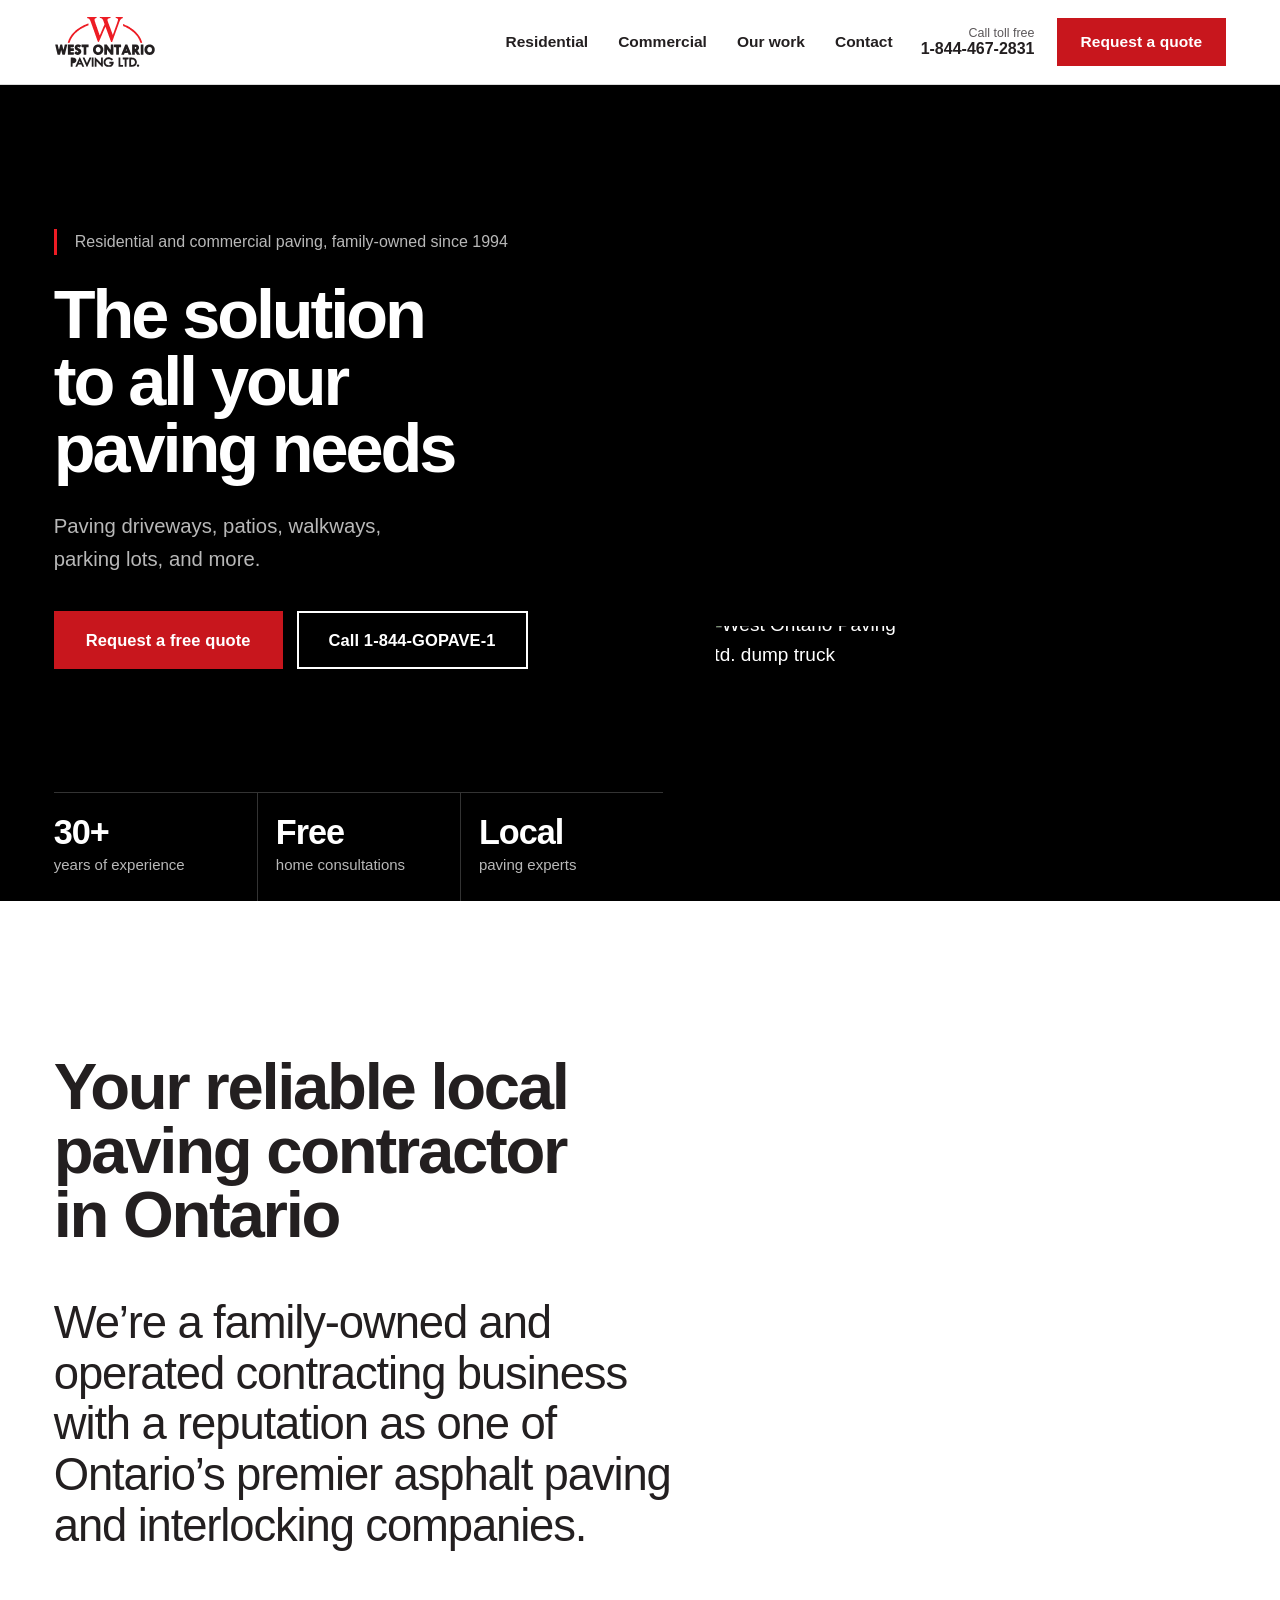
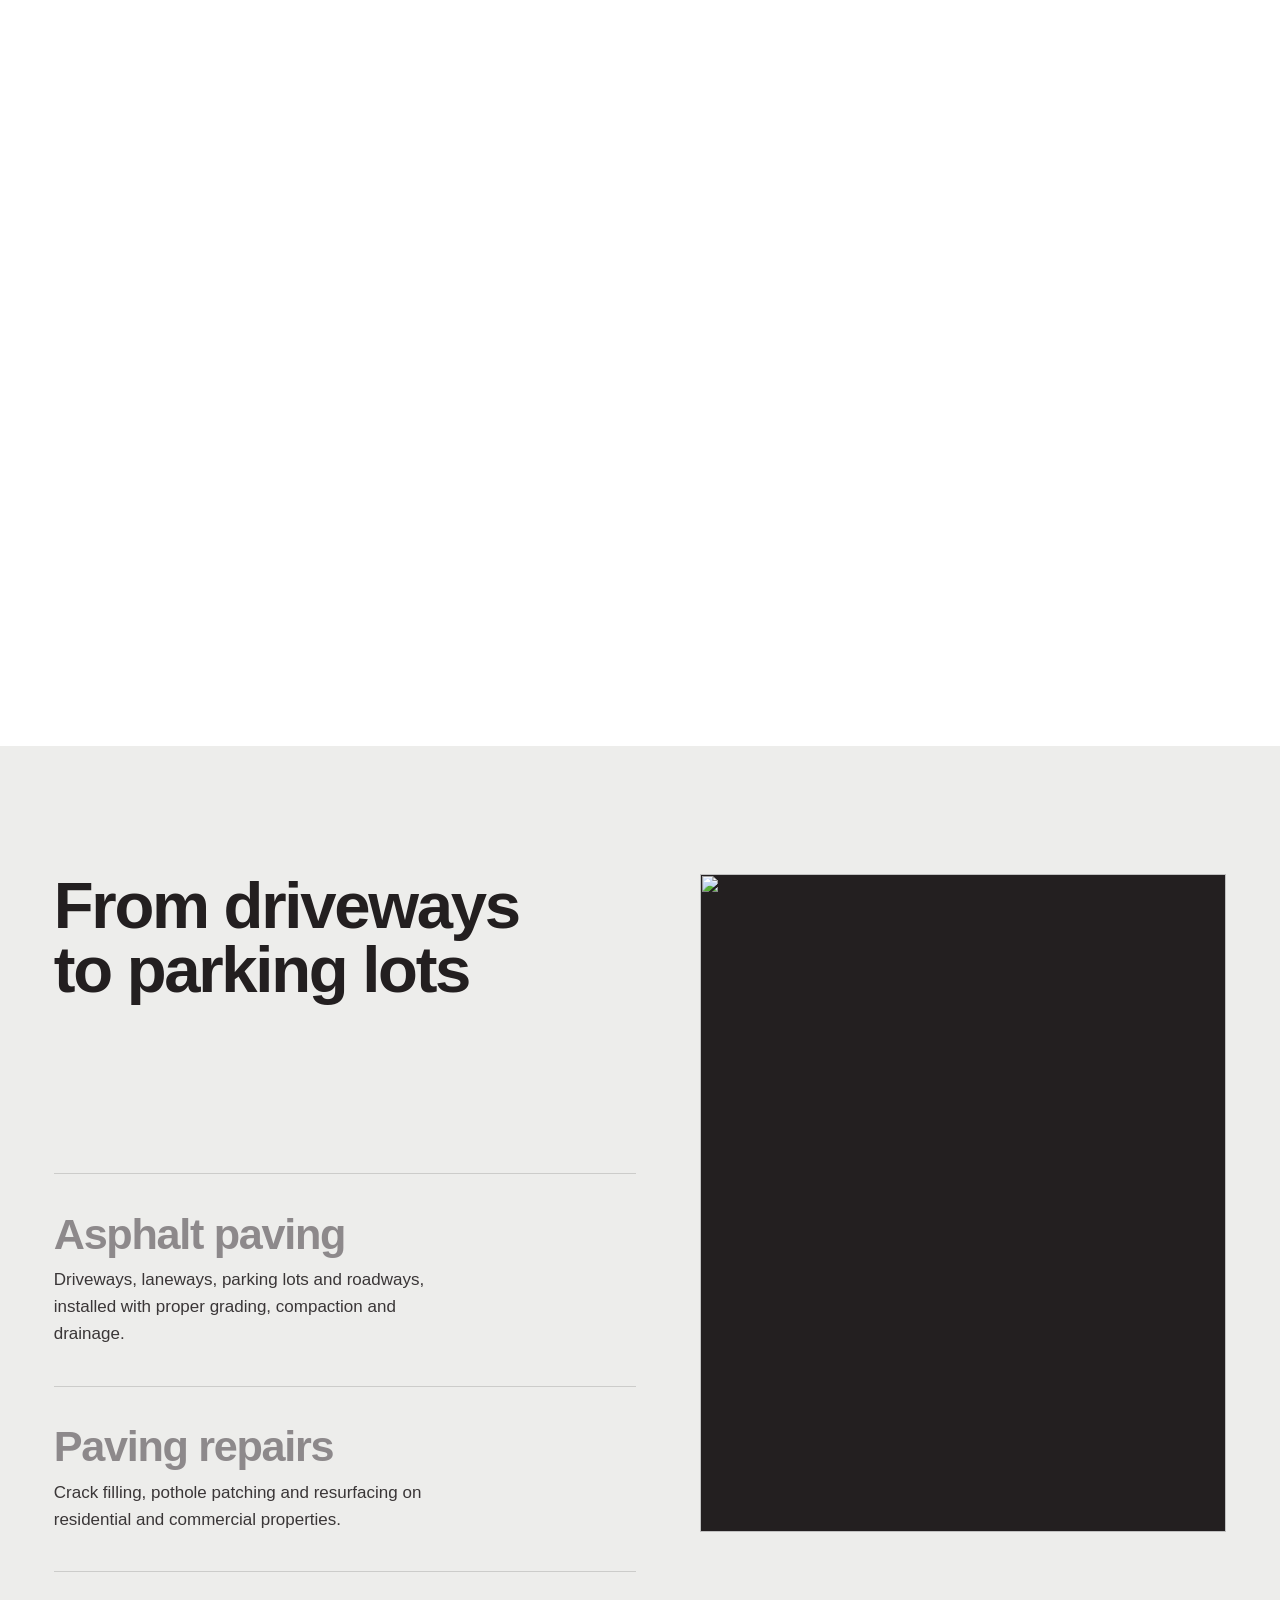
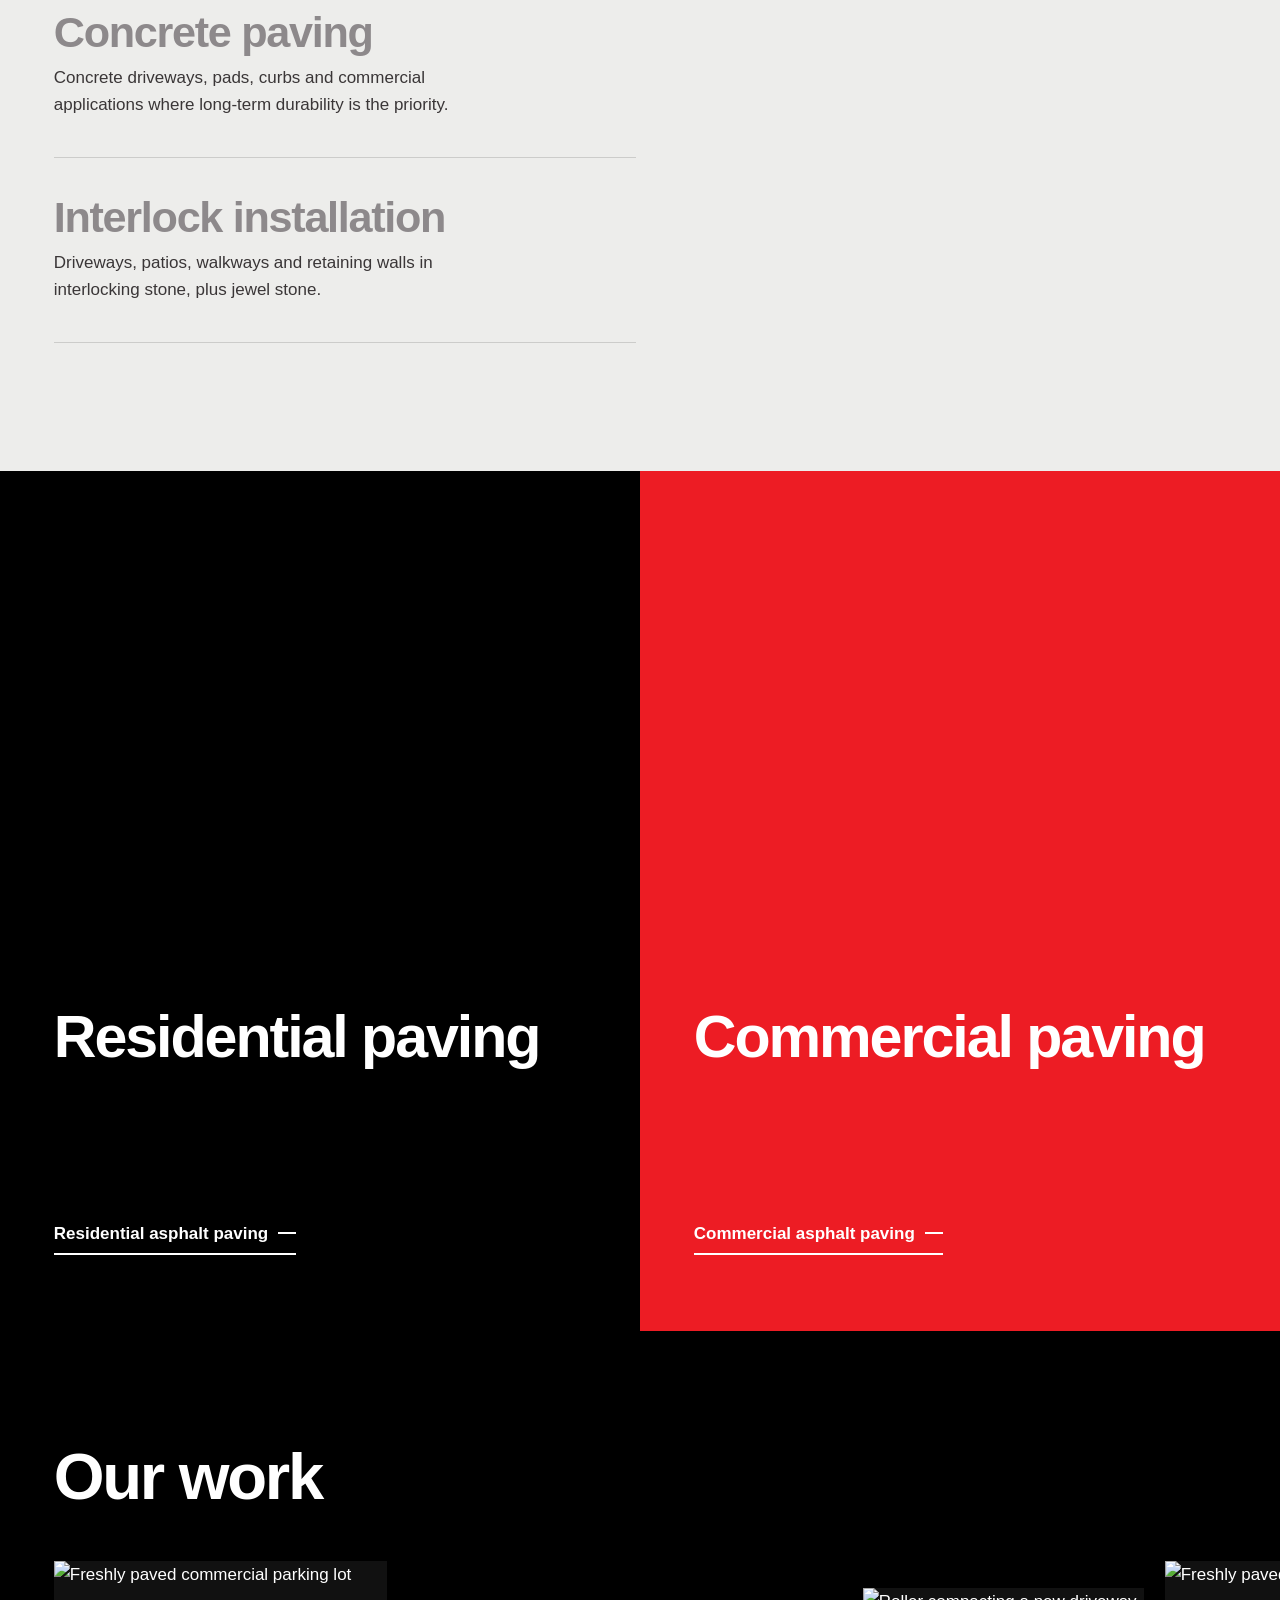
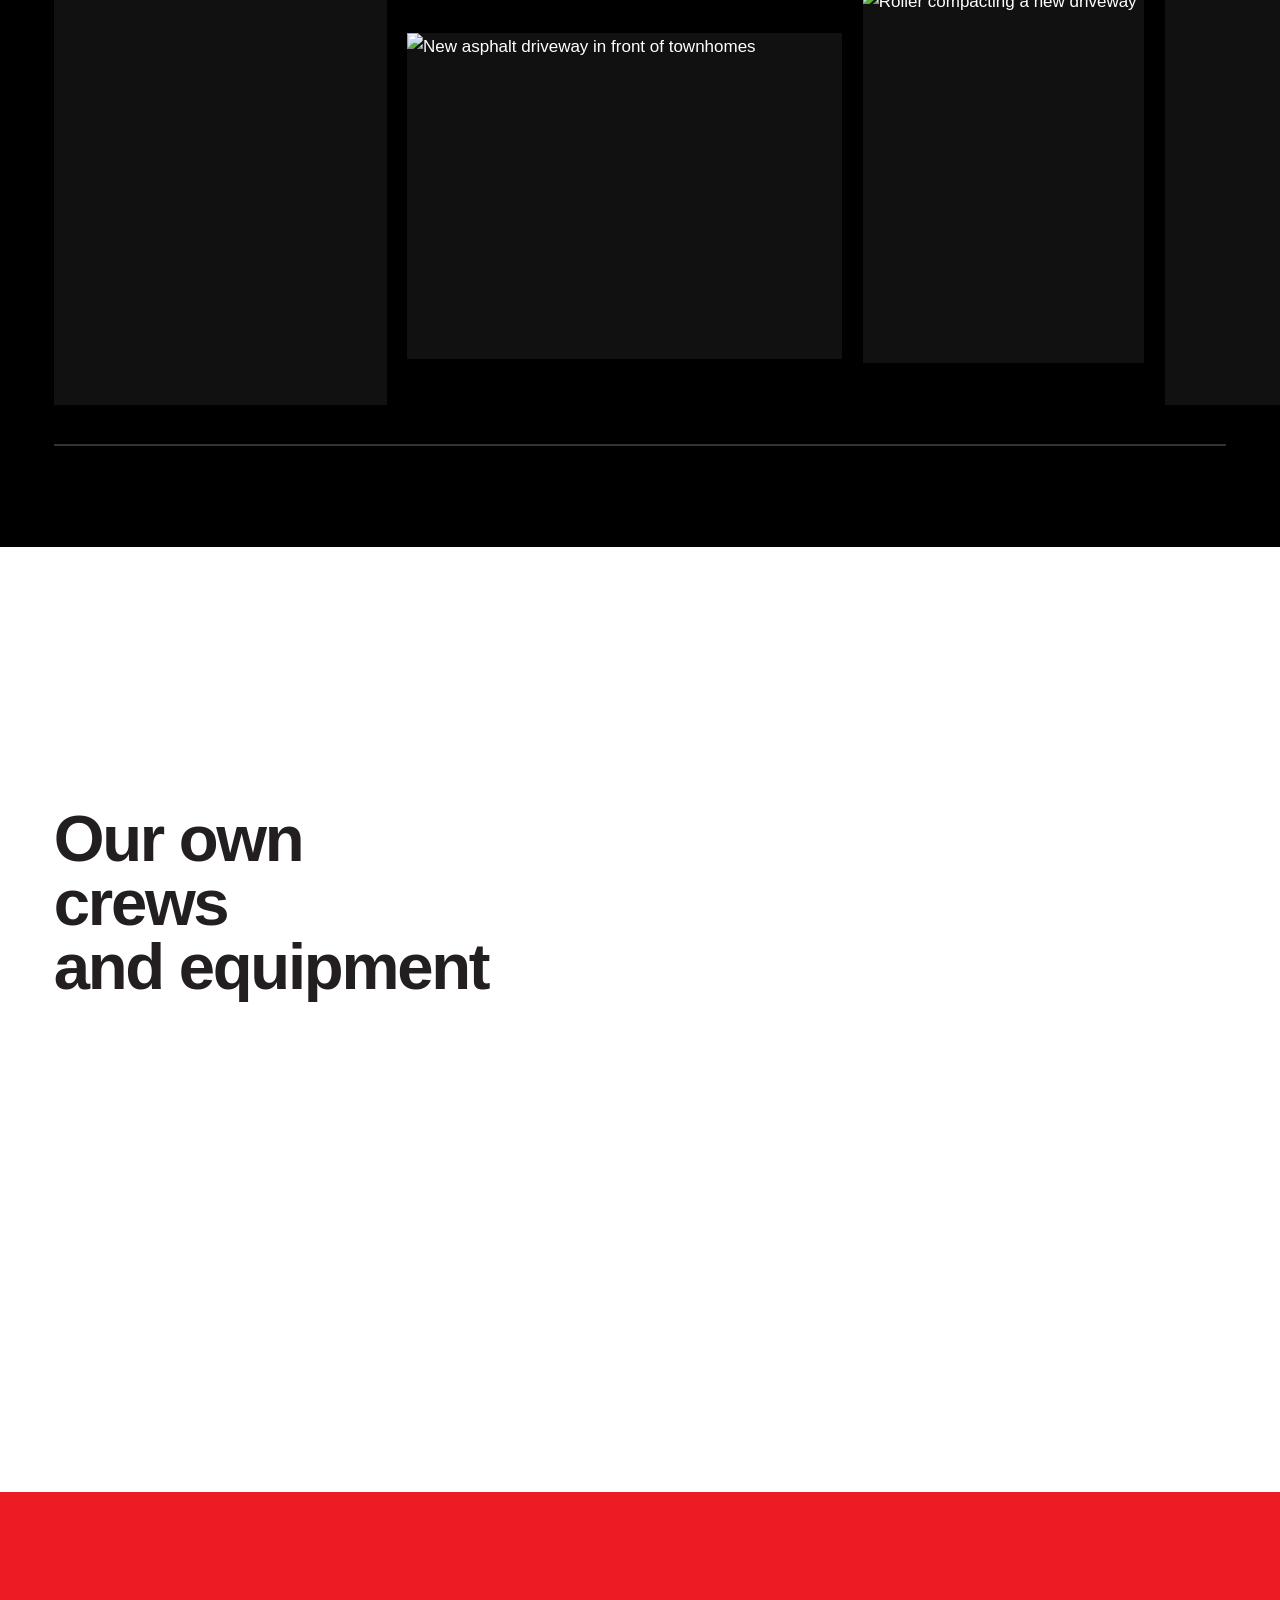
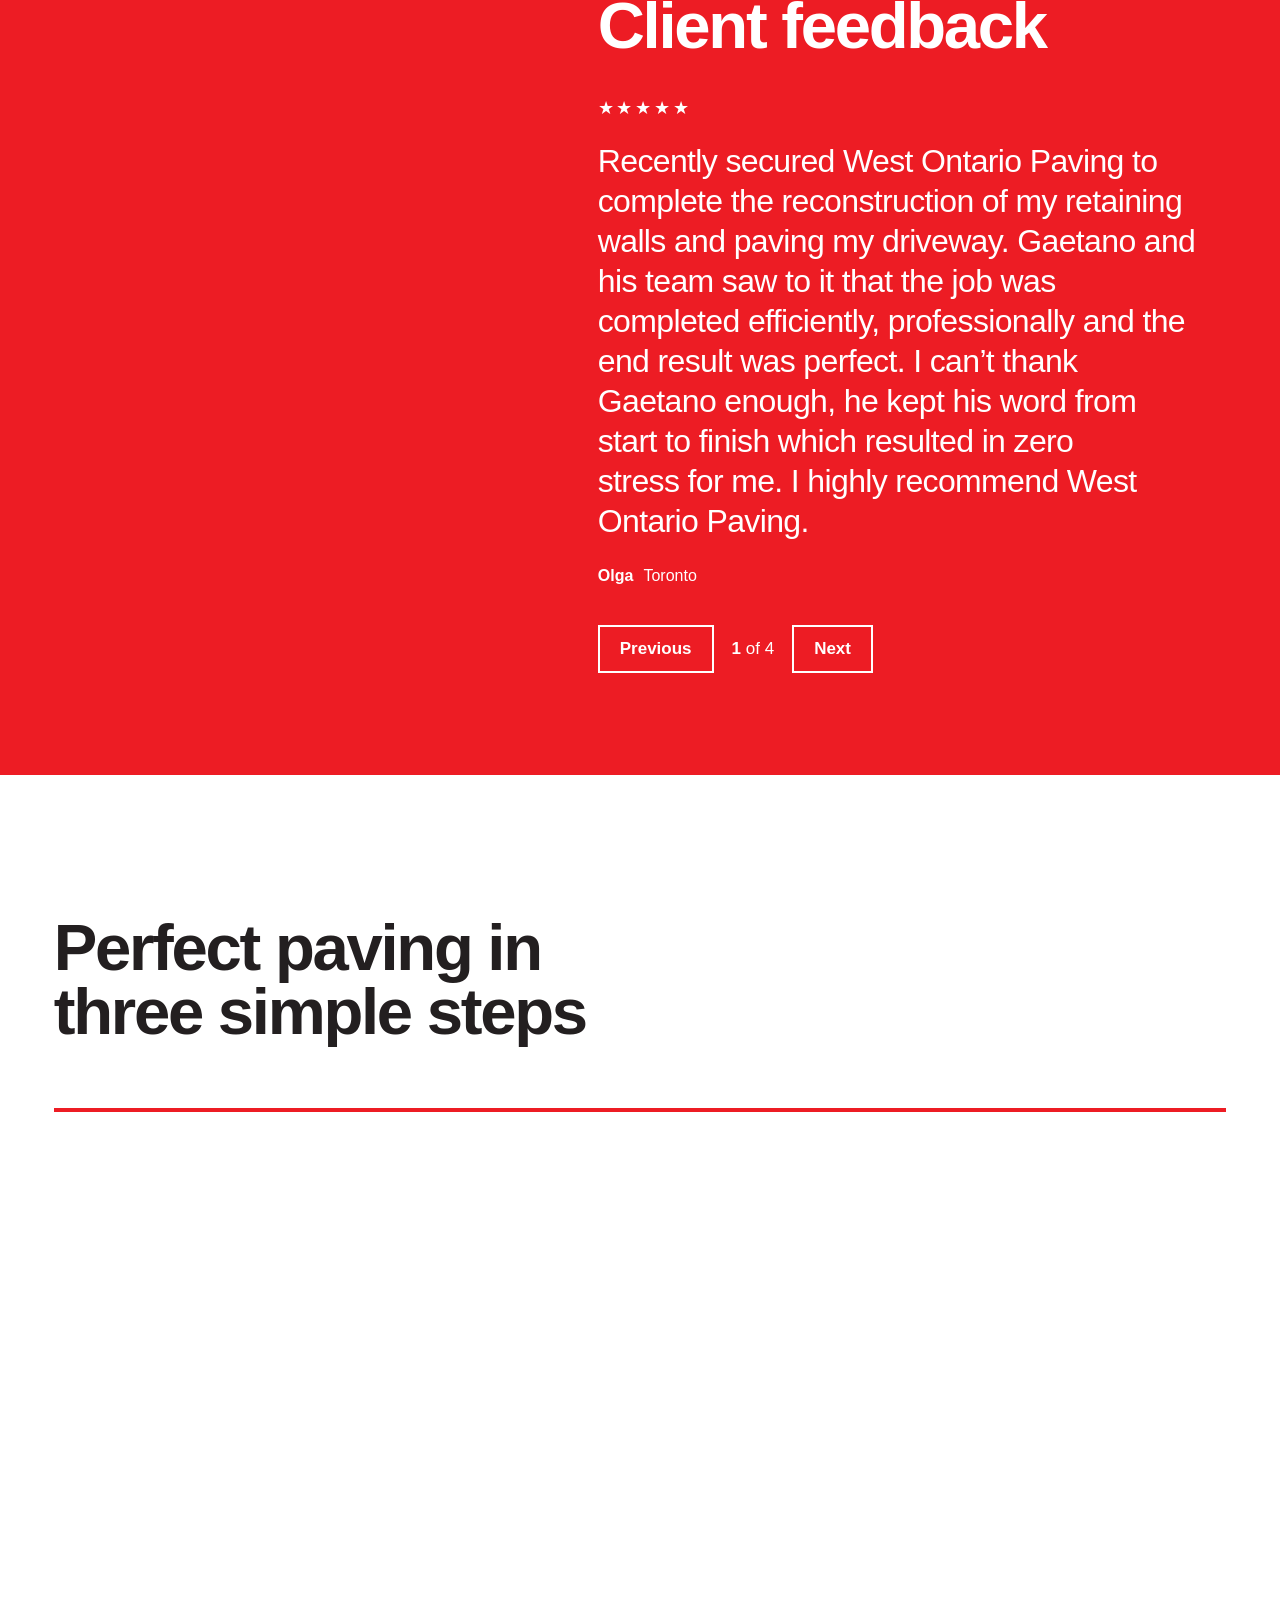
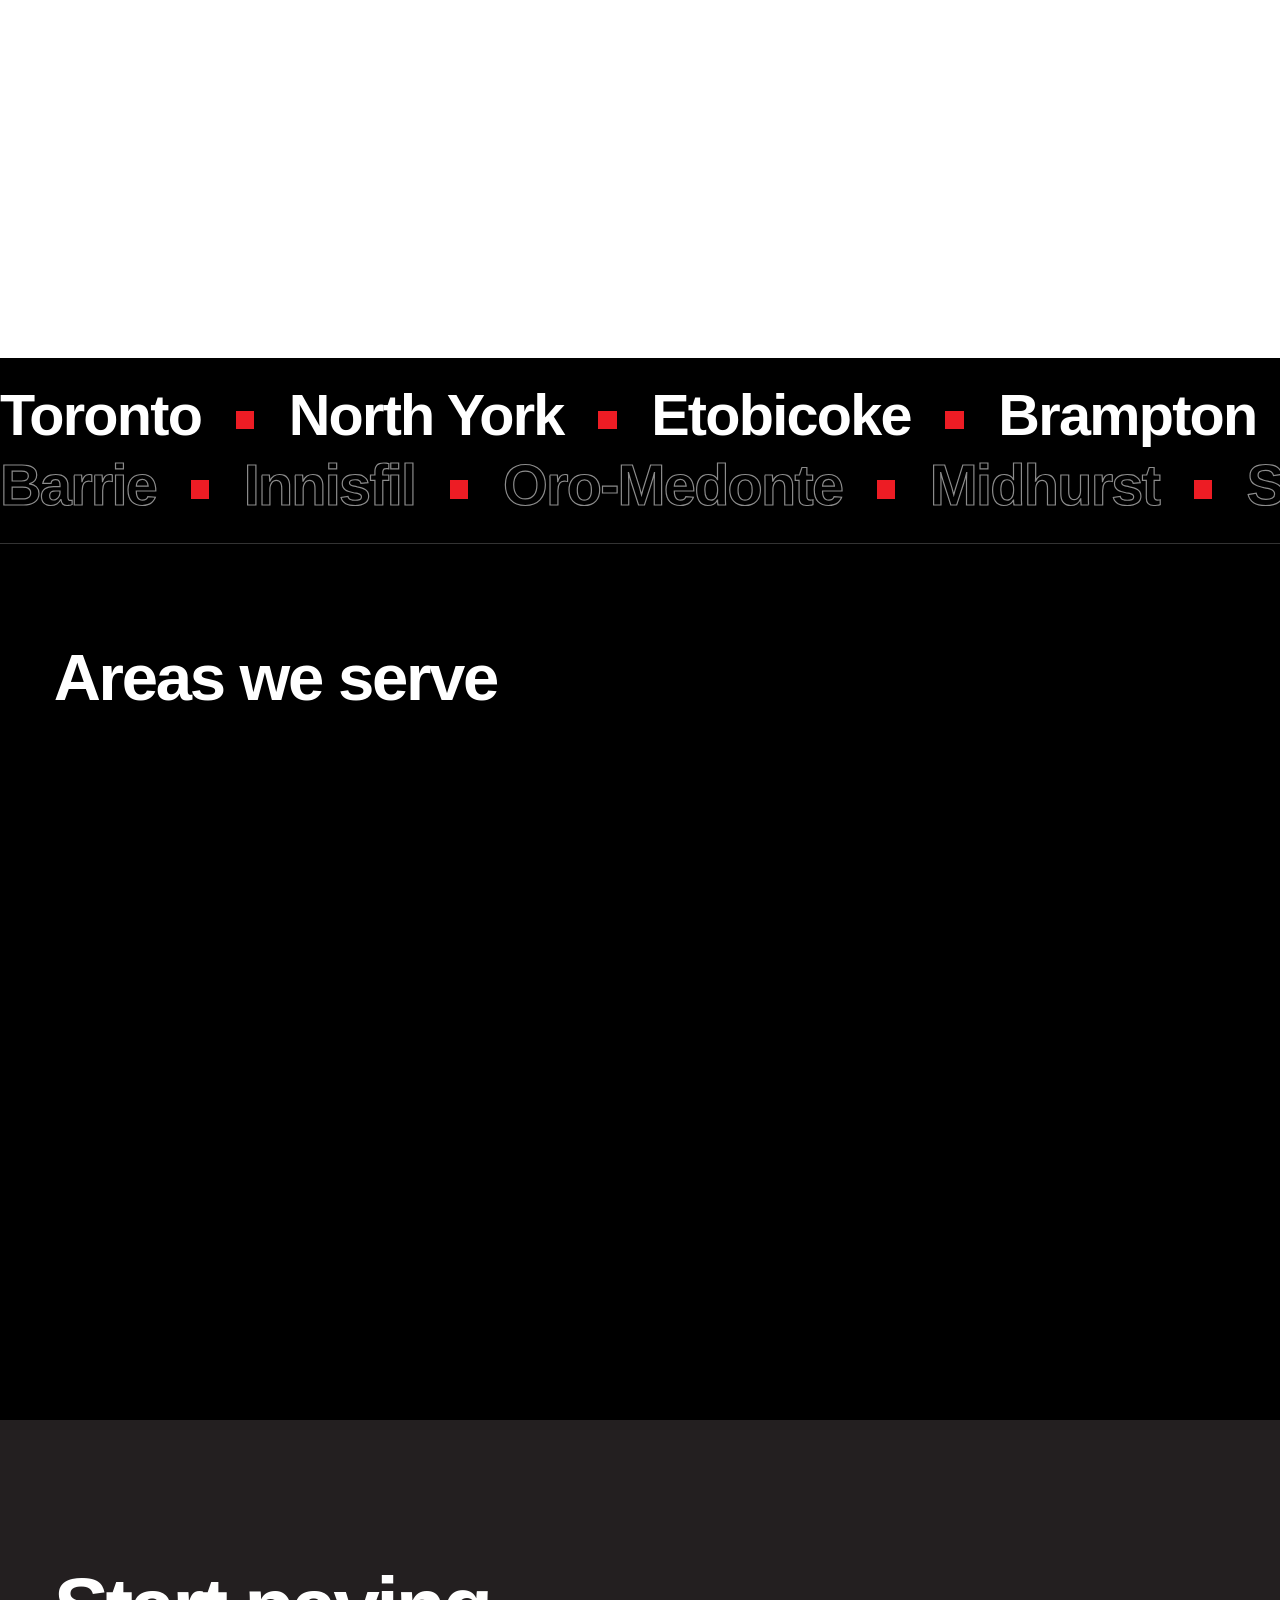
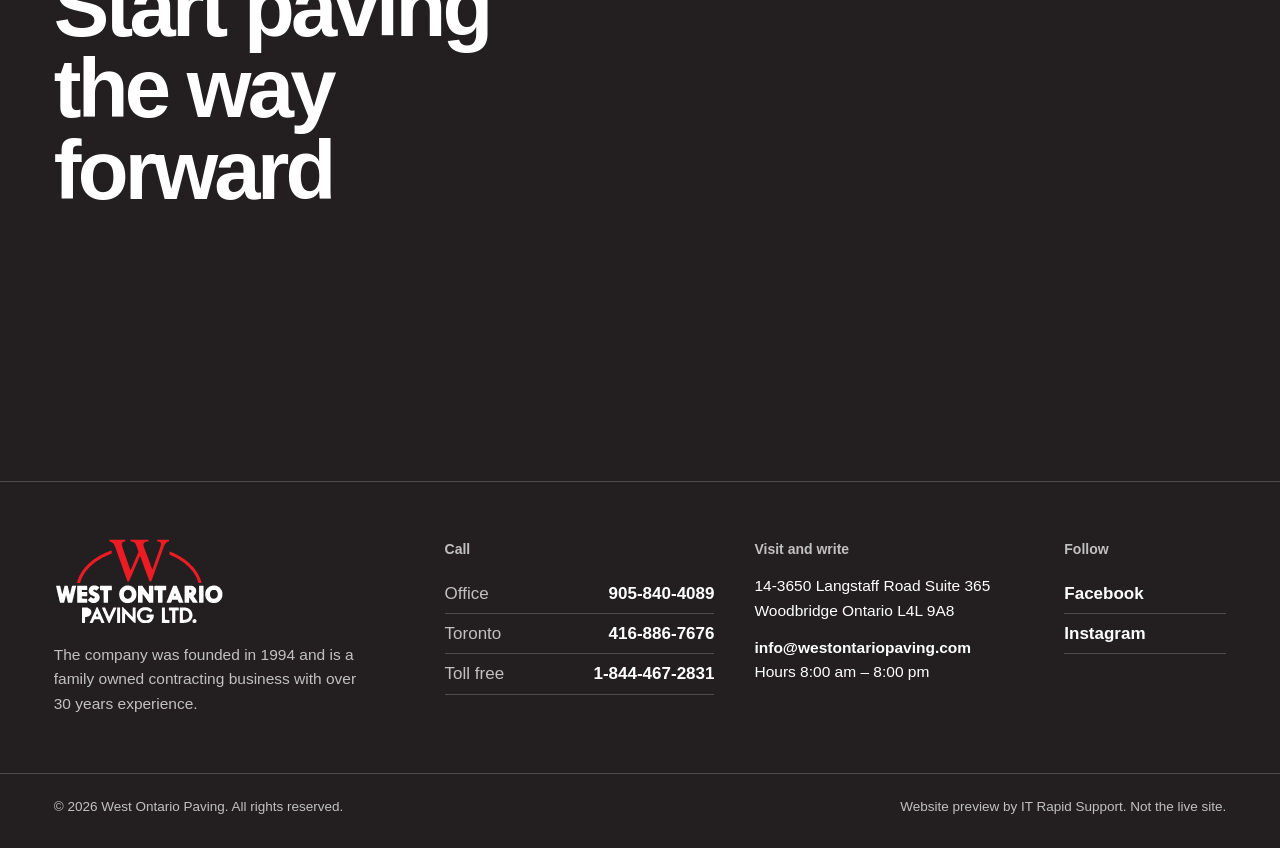
==== commit ff90ca2c: "v2: General Sans display type, inline SVG logo + 12K-derived icons, photos mastered at 12K served up" ====
--- a/index.html
+++ b/index.html
@@ -1,2 +1,12 @@
-<!DOCTYPE html><html lang="en-CA"> <head><meta charset="utf-8"><meta name="viewport" content="width=device-width, initial-scale=1, viewport-fit=cover"><title>West Ontario Paving | Residential &amp; Commercial Paving in Toronto, the GTA and Simcoe County</title><meta name="description" content="Family-owned paving contractor since 1994. Asphalt, concrete, interlock and paving repairs for homes and businesses. Free on-site consultations and honest quotes."><meta name="robots" content="noindex, nofollow"><link rel="canonical" href="https://itrapidsupport.github.io/wop-site-preview/"><meta name="theme-color" content="#000000"><meta property="og:type" content="website"><meta property="og:site_name" content="West Ontario Paving"><meta property="og:title" content="West Ontario Paving | Residential &amp; Commercial Paving in Toronto, the GTA and Simcoe County"><meta property="og:description" content="Family-owned paving contractor since 1994. Asphalt, concrete, interlock and paving repairs for homes and businesses. Free on-site consultations and honest quotes."><meta property="og:url" content="https://itrapidsupport.github.io/wop-site-preview/"><meta property="og:image" content="https://itrapidsupport.github.io/wop-site-preview/og.jpg"><meta property="og:image:width" content="1200"><meta property="og:image:height" content="630"><meta name="twitter:card" content="summary_large_image"><link rel="preload" as="image" type="image/avif" fetchpriority="high" imagesrcset="/wop-site-preview/img/hero-480.avif 480w, /wop-site-preview/img/hero-900.avif 900w, /wop-site-preview/img/hero-1400.avif 1400w" imagesizes="(min-width: 900px) 46vw, 100vw"><link rel="icon" href="/wop-site-preview/favicon.png" type="image/png"><link rel="apple-touch-icon" href="/wop-site-preview/favicon.png"><script type="application/ld+json">[{"@context":"https://schema.org","@type":["LocalBusiness","HomeAndConstructionBusiness"],"@id":"https://itrapidsupport.github.io/wop-site-preview/#business","name":"West Ontario Paving","legalName":"West Ontario Paving Ltd.","url":"https://itrapidsupport.github.io/wop-site-preview/","logo":"https://itrapidsupport.github.io/wop-site-preview/logo.svg","image":"https://itrapidsupport.github.io/wop-site-preview/og.jpg","email":"info@westontariopaving.com","telephone":"+19058404089","foundingDate":"1994","description":"Family-owned residential and commercial paving contractor: asphalt, concrete, interlock and paving repairs across the GTA, Simcoe County and Georgian Bay.","address":{"@type":"PostalAddress","streetAddress":"14-3650 Langstaff Road Suite 365","addressLocality":"Woodbridge","addressRegion":"Ontario","postalCode":"L4L 9A8","addressCountry":"CA"},"contactPoint":[{"@type":"ContactPoint","telephone":"+19058404089","contactType":"customer service","areaServed":"CA-ON"},{"@type":"ContactPoint","telephone":"+14168867676","contactType":"customer service","areaServed":"CA-ON"},{"@type":"ContactPoint","telephone":"+18444672831","contactType":"sales","areaServed":"CA-ON"}],"areaServed":[{"@type":"City","name":"Toronto"},{"@type":"City","name":"North York"},{"@type":"City","name":"Etobicoke"},{"@type":"City","name":"Brampton"},{"@type":"City","name":"Mississauga"},{"@type":"City","name":"Oakville"},{"@type":"City","name":"Burlington"},{"@type":"City","name":"Vaughan"},{"@type":"City","name":"Woodbridge"},{"@type":"City","name":"Kleinburg"},{"@type":"City","name":"Maple"},{"@type":"City","name":"Richmond Hill"},{"@type":"City","name":"Thornhill"},{"@type":"City","name":"Markham"},{"@type":"City","name":"Aurora"},{"@type":"City","name":"Newmarket"},{"@type":"City","name":"King City"},{"@type":"City","name":"King Township"},{"@type":"City","name":"Bolton"},{"@type":"City","name":"Bradford"},{"@type":"City","name":"Nobleton"},{"@type":"City","name":"Caledon"},{"@type":"City","name":"Georgetown"},{"@type":"City","name":"Milton"},{"@type":"City","name":"Orangeville"},{"@type":"City","name":"Ajax"},{"@type":"City","name":"Barrie"},{"@type":"City","name":"Innisfil"},{"@type":"City","name":"Oro-Medonte"},{"@type":"City","name":"Midhurst"},{"@type":"City","name":"Springwater"},{"@type":"City","name":"Cookstown"},{"@type":"City","name":"Moonstone"},{"@type":"City","name":"Wasaga Beach"},{"@type":"City","name":"Collingwood"},{"@type":"City","name":"Clearview"},{"@type":"City","name":"Blue Mountain"},{"@type":"City","name":"Meaford"},{"@type":"City","name":"Beaver Valley"},{"@type":"City","name":"Orillia"},{"@type":"City","name":"Midland"},{"@type":"City","name":"Penetanguishene"},{"@type":"City","name":"Tiny"},{"@type":"City","name":"Gravenhurst"}],"sameAs":["https://www.facebook.com/westontario.paving","https://www.instagram.com/west_ontario_paving/"]},{"@context":"https://schema.org","@type":"ItemList","name":"Paving services","itemListElement":[{"@type":"ListItem","position":1,"item":{"@type":"Service","name":"Asphalt paving","description":"Driveways, laneways, parking lots and roadways, installed with proper grading, compaction and drainage.","provider":{"@id":"https://itrapidsupport.github.io/wop-site-preview/#business"},"areaServed":"Ontario"}},{"@type":"ListItem","position":2,"item":{"@type":"Service","name":"Paving repairs","description":"Crack filling, pothole patching and resurfacing on residential and commercial properties.","provider":{"@id":"https://itrapidsupport.github.io/wop-site-preview/#business"},"areaServed":"Ontario"}},{"@type":"ListItem","position":3,"item":{"@type":"Service","name":"Concrete paving","description":"Concrete driveways, pads, curbs and commercial applications where long-term durability is the priority.","provider":{"@id":"https://itrapidsupport.github.io/wop-site-preview/#business"},"areaServed":"Ontario"}},{"@type":"ListItem","position":4,"item":{"@type":"Service","name":"Interlock installation","description":"Driveways, patios, walkways and retaining walls in interlocking stone, plus jewel stone.","provider":{"@id":"https://itrapidsupport.github.io/wop-site-preview/#business"},"areaServed":"Ontario"}}]}]</script><script>document.documentElement.classList.add('js'); if (matchMedia('(prefers-reduced-motion: reduce)').matches) document.documentElement.classList.add('rm');</script><style>@font-face{font-family:Archivo Variable;font-style:normal;font-display:swap;font-weight:100 900;font-stretch:62% 125%;src:url(/wop-site-preview/_a/archivo-vietnamese-wdth-normal.rJmnGBSt.woff2)format("woff2-variations");unicode-range:U+102-103,U+110-111,U+128-129,U+168-169,U+1A0-1A1,U+1AF-1B0,U+300-301,U+303-304,U+308-309,U+323,U+329,U+1EA0-1EF9,U+20AB}@font-face{font-family:Archivo Variable;font-style:normal;font-display:swap;font-weight:100 900;font-stretch:62% 125%;src:url(/wop-site-preview/_a/archivo-latin-ext-wdth-normal.7khWdh9v.woff2)format("woff2-variations");unicode-range:U+100-2BA,U+2BD-2C5,U+2C7-2CC,U+2CE-2D7,U+2DD-2FF,U+304,U+308,U+329,U+1D00-1DBF,U+1E00-1E9F,U+1EF2-1EFF,U+2020,U+20A0-20AB,U+20AD-20C0,U+2113,U+2C60-2C7F,U+A720-A7FF}@font-face{font-family:Archivo Variable;font-style:normal;font-display:swap;font-weight:100 900;font-stretch:62% 125%;src:url(/wop-site-preview/_a/archivo-latin-wdth-normal.DY7AcnAa.woff2)format("woff2-variations");unicode-range:U+??,U+131,U+152-153,U+2BB-2BC,U+2C6,U+2DA,U+2DC,U+304,U+308,U+329,U+2000-206F,U+20AC,U+2122,U+2191,U+2193,U+2212,U+2215,U+FEFF,U+FFFD}@font-face{font-family:Inter Tight Variable;font-style:normal;font-display:swap;font-weight:100 900;src:url(/wop-site-preview/_a/inter-tight-cyrillic-ext-wght-normal.okcGN4Nq.woff2)format("woff2-variations");unicode-range:U+460-52F,U+1C80-1C8A,U+20B4,U+2DE0-2DFF,U+A640-A69F,U+FE2E-FE2F}@font-face{font-family:Inter Tight Variable;font-style:normal;font-display:swap;font-weight:100 900;src:url(/wop-site-preview/_a/inter-tight-cyrillic-wght-normal.BS41q_Tv.woff2)format("woff2-variations");unicode-range:U+301,U+400-45F,U+490-491,U+4B0-4B1,U+2116}@font-face{font-family:Inter Tight Variable;font-style:normal;font-display:swap;font-weight:100 900;src:url(/wop-site-preview/_a/inter-tight-greek-ext-wght-normal.DQgQPNk4.woff2)format("woff2-variations");unicode-range:U+1F??}@font-face{font-family:Inter Tight Variable;font-style:normal;font-display:swap;font-weight:100 900;src:url(/wop-site-preview/_a/inter-tight-greek-wght-normal.sS1B39LI.woff2)format("woff2-variations");unicode-range:U+370-377,U+37A-37F,U+384-38A,U+38C,U+38E-3A1,U+3A3-3FF}@font-face{font-family:Inter Tight Variable;font-style:normal;font-display:swap;font-weight:100 900;src:url(/wop-site-preview/_a/inter-tight-vietnamese-wght-normal.TKKdAiBA.woff2)format("woff2-variations");unicode-range:U+102-103,U+110-111,U+128-129,U+168-169,U+1A0-1A1,U+1AF-1B0,U+300-301,U+303-304,U+308-309,U+323,U+329,U+1EA0-1EF9,U+20AB}@font-face{font-family:Inter Tight Variable;font-style:normal;font-display:swap;font-weight:100 900;src:url(/wop-site-preview/_a/inter-tight-latin-ext-wght-normal.B4u9PlvR.woff2)format("woff2-variations");unicode-range:U+100-2BA,U+2BD-2C5,U+2C7-2CC,U+2CE-2D7,U+2DD-2FF,U+304,U+308,U+329,U+1D00-1DBF,U+1E00-1E9F,U+1EF2-1EFF,U+2020,U+20A0-20AB,U+20AD-20C0,U+2113,U+2C60-2C7F,U+A720-A7FF}@font-face{font-family:Inter Tight Variable;font-style:normal;font-display:swap;font-weight:100 900;src:url(/wop-site-preview/_a/inter-tight-latin-wght-normal.DX-nOvPD.woff2)format("woff2-variations");unicode-range:U+??,U+131,U+152-153,U+2BB-2BC,U+2C6,U+2DA,U+2DC,U+304,U+308,U+329,U+2000-206F,U+20AC,U+2122,U+2191,U+2193,U+2212,U+2215,U+FEFF,U+FFFD}@view-transition{navigation:auto}:root{--red:#ed1c24;--red-d:#c8161d;--ink:#231f20;--black:#000;--paper:#fff;--concrete:#ededeb;--line:#231f2029;--line-w:#fff3;--mute:#5b5759;--mute-w:#ffffffb8;--disp:"Archivo Variable", "Arial Narrow", Arial, sans-serif;--text:"Inter Tight Variable", "Helvetica Neue", Arial, sans-serif;--pad:clamp(20px, 4.2vw, 72px);--max:1520px;--hdr:84px;--ease:cubic-bezier(.22, 1, .36, 1)}*,:before,:after{box-sizing:border-box}html{-webkit-text-size-adjust:100%;scroll-padding-top:var(--hdr)}html.lenis,html.lenis body{height:auto}.lenis.lenis-smooth{scroll-behavior:auto!important}body{font-family:var(--text);color:var(--ink);background:var(--paper);-webkit-font-smoothing:antialiased;text-rendering:optimizelegibility;margin:0;font-size:17px;line-height:1.6;overflow-x:clip}img{max-width:100%;height:auto;display:block}picture{display:block}a{color:inherit}h1,h2,h3,p,figure,blockquote,ol,ul{margin:0}ol,ul{padding:0;list-style:none}address{font-style:normal}button{font:inherit;color:inherit;cursor:pointer;background:0 0;border:0}:focus-visible{outline:3px solid var(--red);outline-offset:3px}.sr{clip:rect(0 0 0 0);white-space:nowrap;width:1px;height:1px;position:absolute;overflow:hidden}.skip{z-index:100;background:var(--black);color:#fff;padding:10px 16px;position:absolute;top:-60px;left:12px}.skip:focus{top:12px}.wrap{width:100%;max-width:var(--max);padding-inline:var(--pad);margin-inline:auto}.sec-h{font-family:var(--disp);font-variation-settings:"wdth" 118;letter-spacing:-.02em;text-wrap:balance;max-width:16ch;font-size:clamp(2.1rem,1.2rem + 3.6vw,5rem);font-weight:800;line-height:.98}.sec-h--w{color:#fff}.tlink{border-bottom:2px solid var(--red);transition:gap .35s var(--ease);align-items:center;gap:.6em;padding:.35em 0;font-weight:600;text-decoration:none;display:inline-flex}.tlink:hover{gap:1em}.tlink:after{content:"";background:currentColor;width:18px;height:2px}.tlink--w{color:#fff;border-color:#fff}.btn{--mx:0px;--my:0px;letter-spacing:.005em;white-space:nowrap;min-height:48px;transform:translate(var(--mx), var(--my));transition:transform .4s var(--ease), background-color .25s, color .25s, border-color .25s;isolation:isolate;border:2px solid #0000;justify-content:center;align-items:center;padding:0 22px;font-size:15.5px;font-weight:650;text-decoration:none;display:inline-flex;position:relative;overflow:hidden}.btn span{z-index:1;position:relative}.btn:before{content:"";background:var(--black);transition:transform .45s var(--ease);z-index:0;position:absolute;inset:0;transform:translateY(101%)}.btn:hover:before{transform:translateY(0)}.btn--red{background:var(--red-d);color:#fff}.btn--line{color:inherit;border-color:currentColor}.btn--line:before{background:#fff}.btn--line:hover{color:var(--black);border-color:#fff}.btn--lg{min-height:58px;padding:0 30px;font-size:16.5px}.hdr{z-index:50;border-bottom:1px solid var(--line);background:#fff;position:sticky;top:0}.hdr__in{height:var(--hdr);max-width:var(--max);padding-inline:var(--pad);align-items:center;gap:28px;margin-inline:auto;display:flex}.hdr__logo img{width:auto;height:52px}.hdr__nav{gap:30px;margin-left:auto;display:flex}.hdr__nav a{padding:6px 0;font-size:15.5px;font-weight:550;text-decoration:none;position:relative}.hdr__nav a:after{content:"";background:var(--red);transform-origin:100%;height:2px;transition:transform .4s var(--ease);position:absolute;bottom:0;left:0;right:0;transform:scaleX(0)}.hdr__nav a:hover:after,.hdr__nav a[aria-current]:after{transform-origin:0;transform:scaleX(1)}.hdr__act{align-items:center;gap:22px;display:flex}.hdr__tel{text-align:right;flex-direction:column;line-height:1.15;text-decoration:none;display:flex}.hdr__tel-l{color:var(--mute);font-size:12.5px}.hdr__tel-n{font-variant-numeric:tabular-nums;font-size:16px;font-weight:700}.hdr__burger{width:44px;height:44px;display:none;position:relative}.hdr__burger i{background:var(--ink);height:2px;transition:transform .35s var(--ease);position:absolute;left:10px;right:10px}.hdr__burger i:first-of-type{top:17px}.hdr__burger i:last-of-type{top:25px}.hdr__burger[aria-expanded=true] i:first-of-type{transform:translateY(4px)rotate(45deg)}.hdr__burger[aria-expanded=true] i:last-of-type{transform:translateY(-4px)rotate(-45deg)}.menu{inset:var(--hdr) 0 0 0;background:var(--black);color:#fff;padding:28px var(--pad) 40px;flex-direction:column;justify-content:space-between;display:flex;position:fixed;overflow-y:auto}.menu[hidden]{display:none}.menu nav a{font-family:var(--disp);font-variation-settings:"wdth" 112;border-bottom:1px solid var(--line-w);padding:6px 0;font-size:2.4rem;font-weight:750;line-height:1.25;text-decoration:none;display:block}.menu__foot{gap:10px;margin-top:32px;display:grid}.menu__foot a{justify-content:space-between;font-size:1.15rem;font-weight:650;text-decoration:none;display:flex}.menu__foot span{color:var(--mute-w);font-weight:450}.hero{background:var(--black);color:#fff;min-height:calc(100svh - var(--hdr));grid-template-rows:1fr auto;grid-template-columns:minmax(0,1.12fr) minmax(0,.88fr);display:grid;position:relative;overflow:hidden}.hero__grain{pointer-events:none;opacity:.9;width:100%;height:100%;position:absolute;inset:0}.hero__txt{z-index:2;padding:clamp(36px, 6vh, 84px) var(--pad) 32px;flex-direction:column;justify-content:center;max-width:900px;display:flex;position:relative}.hero__kick{color:var(--mute-w);border-left:3px solid var(--red);margin-bottom:26px;padding-left:18px;font-size:16px}.hero__h{font-family:var(--disp);font-variation-settings:"wdth" 125;letter-spacing:-.025em;font-size:clamp(2.7rem,.6rem + 4.6vw,6.4rem);font-weight:820;line-height:.92}.hero__h .ln{margin-bottom:-.06em;padding-bottom:.06em;display:block;overflow:hidden}.hero__sub{color:var(--mute-w);max-width:34ch;margin-top:28px;font-size:clamp(1.05rem,.95rem + .4vw,1.3rem)}.hero__btns{flex-wrap:wrap;gap:14px;margin-top:36px;display:flex}.hero__media{z-index:1;grid-area:1/2/3;position:relative}.hero__ph{position:absolute;inset:0;overflow:hidden}.hero__ph picture,.hero__ph img{object-fit:cover;width:100%;height:100%}.hero__ph img{transform:scale(1.08)}.hero__inset{aspect-ratio:3/4;border-top:10px solid var(--black);border-right:10px solid var(--black);background:var(--black);width:38%;position:absolute;bottom:0;left:-1px;overflow:hidden}.hero__inset .px-inset,.hero__inset picture,.hero__inset img{object-fit:cover;width:100%;height:100%}.hero__inset img{transform:scale(1.12)}.hero__facts{z-index:2;border-top:1px solid var(--line-w);margin:0 var(--pad) 0;grid-column:1;grid-template-columns:repeat(3,1fr);display:grid;position:relative}.hero__facts li{color:var(--mute-w);padding:22px 18px 26px 0;font-size:15px;line-height:1.35}.hero__facts li+li{border-left:1px solid var(--line-w);padding-left:18px}.hero__facts b{font-family:var(--disp);font-variation-settings:"wdth" 118;color:#fff;font-variant-numeric:tabular-nums;margin-bottom:4px;font-size:clamp(1.6rem,1.1rem + 1.3vw,2.5rem);font-weight:800;line-height:1.05;display:block}@keyframes rise{0%{transform:translateY(110%)}to{transform:none}}@keyframes fadeRise{0%{opacity:0;transform:translateY(18px)}to{opacity:1;transform:none}}@keyframes wipe{0%{clip-path:inset(100% 0 0)}to{clip-path:inset(0)}}.in-word{animation:rise 1.05s var(--ease) both;animation-delay:var(--d,0s);display:inline-block}.in-rise{animation:fadeRise .9s var(--ease) both;animation-delay:var(--d,0s)}.in-wipe{animation:wipe 1.3s var(--ease) both;animation-delay:var(--d,0s)}.js:not(.rm) .reveal{clip-path:inset(100% 0 0)}.js:not(.rm) .fade{opacity:0;transform:translateY(22px)}.rise-lines .rl{margin-bottom:-.08em;padding-bottom:.08em;display:block;overflow:hidden}.rise-lines .rl>span{display:block}.px{height:100%;overflow:hidden}.px picture,.px img{object-fit:cover;width:100%;height:100%}.px img{will-change:transform;transform:scale(1.14)}.stmt{padding-block:clamp(80px,12vw,180px) clamp(70px,9vw,140px)}.stmt__big{font-family:var(--disp);font-variation-settings:"wdth" 100;letter-spacing:-.015em;max-width:26ch;margin-top:clamp(28px,4vw,56px);font-size:clamp(1.55rem,1rem + 2.3vw,3.4rem);font-weight:650;line-height:1.12}.brighten .w{color:inherit}.js:not(.rm) .brighten .w{color:#8a8688;transition:color .2s linear}.js:not(.rm) .brighten .w.lit{color:var(--ink)}.stmt__grid{grid-template-columns:5fr 4fr 3.4fr;align-items:start;gap:clamp(24px,3vw,56px);margin-top:clamp(48px,7vw,110px);display:grid}.stmt__ph{aspect-ratio:3/4}.stmt__copy{color:#3a3637;align-self:center;gap:18px;max-width:46ch;display:grid}.stmt__copy .tlink{color:var(--ink);justify-self:start;margin-top:8px}.stmt__ph2{aspect-ratio:3/4;margin-top:clamp(80px,12vw,200px)}.svc{background:var(--concrete);padding-block:clamp(80px,10vw,160px)}.svc__in{grid-template-columns:minmax(0,1.05fr) minmax(0,.95fr);align-items:start;gap:clamp(32px,5vw,96px);display:grid}.svc__lede{color:#3a3637;max-width:46ch;margin-top:26px}.svc__rows{border-top:1px solid var(--line);counter-reset:s;margin-top:clamp(40px,5vw,70px)}.svc__row{border-bottom:1px solid var(--line);cursor:default;grid-template-columns:1fr;gap:10px;padding:clamp(26px,3vw,40px) 0;display:grid;position:relative}.svc__row:before{content:"";background:var(--red);transform-origin:0;width:100%;height:3px;transition:transform .6s var(--ease);position:absolute;top:-1px;left:0;transform:scaleX(0)}.svc__row.on:before{transform:scaleX(1)}.svc__row h3{font-family:var(--disp);font-variation-settings:"wdth" 118;letter-spacing:-.02em;font-size:clamp(1.7rem,1.1rem + 2vw,3.1rem);font-weight:780;line-height:1;transition:color .3s}.svc__row p{color:#3a3637;max-width:44ch}.svc__row:not(.on) h3{color:#8d898b}.svc__mob{display:none}.svc__stage{top:calc(var(--hdr) + 40px);position:sticky}.svc__frame{aspect-ratio:4/5;background:var(--ink);position:relative;overflow:hidden}.svc__img{clip-path:inset(100% 0 0);transition:clip-path .9s var(--ease);position:absolute;inset:0}.svc__img.on{clip-path:inset(0);z-index:1}.svc__img picture,.svc__img img{object-fit:cover;width:100%;height:100%}.split{grid-template-columns:1fr 1fr;display:grid}.split__card{color:#fff;flex-direction:column;text-decoration:none;display:flex}.split__card--black{background:var(--black)}.split__card--red{background:var(--red)}.split__ph{aspect-ratio:4/3;overflow:hidden}.split__txt{padding:clamp(36px, 4.5vw, 72px) var(--pad) clamp(48px, 6vw, 96px);justify-items:start;gap:20px;display:grid}.split__h{font-family:var(--disp);font-variation-settings:"wdth" 120;letter-spacing:-.02em;font-size:clamp(2.2rem,1.3rem + 3vw,4.6rem);font-weight:820;line-height:.95}.split__txt p{color:#ffffffe0;max-width:44ch}.split__card--red .split__txt p{color:#fff}.split__card:hover .px img{transition:transform 1.2s var(--ease);transform:scale(1.2)!important}.rail{background:var(--black);color:#fff}.rail__pin{min-height:calc(100svh - var(--hdr));flex-direction:column;justify-content:center;padding-block:clamp(56px,6vw,96px) clamp(40px,5vw,70px);display:flex;overflow:hidden}.rail__head{flex-wrap:wrap;justify-content:space-between;align-items:end;gap:24px;display:flex}.rail__track{padding-inline:var(--pad);will-change:transform;align-items:flex-start;gap:clamp(14px,1.6vw,26px);margin-top:clamp(36px,4vw,60px);display:flex}.rail__item{background:#111;flex:none;overflow:hidden}.rail__item picture,.rail__item img{object-fit:cover;width:100%;height:100%}.rail__item--0{aspect-ratio:3/4;width:clamp(260px,26vw,440px)}.rail__item--1{aspect-ratio:4/3;width:clamp(300px,34vw,580px);margin-top:8vh}.rail__item--2{aspect-ratio:3/4;width:clamp(240px,22vw,380px);margin-top:3vh}.rail__bar{margin-top:40px}.rail__bar i{background:var(--line-w);height:2px;display:block;position:relative;overflow:hidden}.rail__bar i:after{content:"";background:var(--red);transform:scaleX(var(--p,0));transform-origin:0;position:absolute;inset:0}.crew{grid-template-columns:minmax(0,.7fr) minmax(0,1.3fr);align-items:center;gap:clamp(32px,5vw,90px);padding-block:clamp(80px,9vw,140px);display:grid}.crew__txt{gap:22px;display:grid}.crew__txt p{color:#3a3637;max-width:44ch}.crew__col{grid-template-rows:auto auto;grid-template-columns:repeat(12,1fr);gap:16px;display:grid}.crew__a{aspect-ratio:3/4;grid-area:1/1/3/6;align-self:center}.crew__b{aspect-ratio:4/3;grid-area:1/6/auto/13}.crew__c{aspect-ratio:3/4;grid-area:2/7/auto/12}.rev{background:var(--red);color:#fff;grid-template-columns:minmax(0,.85fr) minmax(0,1.15fr);display:grid}.rev__ph{aspect-ratio:auto;min-height:100%}.rev__ph .px{min-height:520px}.rev__body{padding:clamp(60px, 8vw, 130px) var(--pad);flex-direction:column;gap:36px;display:flex}.rev__slides{display:grid}.rev__q{opacity:0;transition:opacity .6s var(--ease), transform .6s var(--ease);pointer-events:none;grid-area:1/1;transform:translateY(16px)}.rev__q.on{opacity:1;pointer-events:auto;transform:none}.rev__stars{letter-spacing:.15em;font-size:18px}.rev__stars span{opacity:.35}.rev__q blockquote p{font-family:var(--disp);font-variation-settings:"wdth" 100;letter-spacing:-.01em;max-width:34ch;margin-top:18px;font-size:clamp(1.3rem,1rem + 1.25vw,2.15rem);font-weight:600;line-height:1.25}.rev__q figcaption{margin-top:22px;font-size:16px}.rev__q figcaption b{margin-right:6px;font-weight:700}.rev__nav{align-items:center;gap:18px;display:flex}.rev__btn{--mx:0px;--my:0px;min-height:48px;transform:translate(var(--mx), var(--my));transition:transform .4s var(--ease), background .25s, color .25s;border:2px solid #fff;padding:0 20px;font-weight:650}.rev__btn:hover{color:var(--red-d);background:#fff}.rev__count{font-variant-numeric:tabular-nums}.steps{padding-block:clamp(90px,11vw,170px) 0}.steps__line{background:var(--concrete);height:4px;margin-top:clamp(40px,5vw,70px);position:relative;overflow:hidden}.steps__line i{background:var(--red);transform:scaleX(var(--p,1));transform-origin:0;position:absolute;inset:0}.steps__list{grid-template-columns:repeat(3,1fr);gap:clamp(24px,3vw,56px);padding-top:34px;display:grid}.steps__n{font-family:var(--disp);font-variation-settings:"wdth" 125;color:var(--red);font-size:clamp(3rem,2rem + 3vw,5.5rem);font-weight:820;line-height:1;display:block}.steps__list h3{font-family:var(--disp);font-variation-settings:"wdth" 112;margin-top:14px;font-size:clamp(1.4rem,1.1rem + .9vw,2rem);font-weight:750}.steps__list p{color:#3a3637;max-width:36ch;margin-top:10px}.steps__ph{aspect-ratio:21/8;margin-top:clamp(60px,8vw,120px);margin-inline:calc(var(--pad) * -1)}.areas{background:var(--black);color:#fff;padding-block:0 clamp(80px,10vw,150px);overflow:hidden}.areas__mq{border-bottom:1px solid var(--line-w);gap:6px;padding-block:26px;display:grid}.mq{white-space:nowrap;overflow:hidden}.mq__t{gap:0;animation:70s linear infinite mq;display:inline-flex}.mq--rev .mq__t{animation-duration:60s;animation-direction:reverse}.mq span{font-family:var(--disp);font-variation-settings:"wdth" 125;padding-right:.6em;font-size:clamp(2rem,1.2rem + 3vw,4.4rem);font-weight:800;line-height:1.1}.mq span:after{content:"";background:var(--red);vertical-align:middle;width:.32em;height:.32em;margin-left:.6em;display:inline-block}.mq--rev span{color:#0000;-webkit-text-stroke:1.2px #ffffff8c}@keyframes mq{to{transform:translate(-50%)}}.areas__in{grid-template-columns:minmax(0,1.3fr) minmax(0,.7fr);gap:clamp(30px,5vw,90px);padding-top:clamp(70px,8vw,120px);display:grid}.areas__in .sec-h{grid-column:1/-1}.areas__cols{grid-template-columns:1fr 1fr;gap:clamp(24px,3vw,48px);display:grid}.areas__cols h3{border-bottom:2px solid var(--red);margin-bottom:14px;padding-bottom:12px;font-size:17px;font-weight:700}.areas__cols p{color:var(--mute-w);line-height:1.75}.areas__ph{aspect-ratio:3/4}.ftr{background:var(--ink);color:#fff}.ftr__cta{grid-template-columns:minmax(0,1.4fr) minmax(0,.6fr);grid-template-areas:"big ph""sub ph""btn ph";align-content:start;gap:22px clamp(30px,5vw,90px);padding-block:clamp(80px,10vw,150px) clamp(60px,7vw,100px);display:grid}.ftr__ph{aspect-ratio:3/4;grid-area:ph;overflow:hidden}.ftr__ph picture,.ftr__ph img{object-fit:cover;width:100%;height:100%}.ftr__big{font-family:var(--disp);font-variation-settings:"wdth" 125;letter-spacing:-.025em;grid-area:big;align-self:end;max-width:12ch;font-size:clamp(2.6rem,1.2rem + 5vw,7rem);font-weight:820;line-height:.93}.ftr__sub{color:var(--mute-w);grid-area:sub;font-size:1.15rem}.ftr__btns{flex-wrap:wrap;grid-area:btn;gap:14px;margin-top:10px;display:flex}.ftr__grid{border-top:1px solid var(--line-w);grid-template-columns:1.3fr 1fr 1fr .6fr;gap:40px;padding-block:56px;display:grid}.ftr__brand img{width:170px;height:auto}.ftr__brand p{color:var(--mute-w);max-width:36ch;margin-top:18px;font-size:15px}.ftr__h{color:var(--mute-w);margin-bottom:14px;font-size:14px;font-weight:600}.ftr__list li{border-bottom:1px solid var(--line-w);justify-content:space-between;gap:16px;max-width:280px;padding:6px 0;display:flex}.ftr__list span{color:var(--mute-w)}.ftr__list a,.ftr__grid a{font-weight:600;text-decoration:none}.ftr__list a:hover,.ftr__grid a:hover{color:#ff6b70}.ftr__list--plain li{justify-content:start}.ftr__grid address,.ftr__grid p{font-size:15.5px}.ftr__grid address+p{margin-top:12px}.ftr__legal{color:var(--mute-w);border-top:1px solid var(--line-w);flex-wrap:wrap;justify-content:space-between;gap:20px;padding-block:22px 30px;font-size:13.5px;display:flex}.phero{background:var(--black);color:#fff;grid-template-columns:minmax(0,1fr) minmax(0,1fr);min-height:min(78svh,760px);display:grid}.phero__txt{padding:clamp(56px, 8vw, 120px) var(--pad);flex-direction:column;justify-content:end;gap:24px;display:flex}.phero__crumb{color:var(--mute-w);font-size:15px}.phero__crumb a{text-decoration:none}.phero__h{font-family:var(--disp);font-variation-settings:"wdth" 122;letter-spacing:-.025em;font-size:clamp(2.5rem,1.2rem + 4.6vw,6.4rem);font-weight:820;line-height:.93}.phero__h .ln{margin-bottom:-.06em;padding-bottom:.06em;display:block;overflow:hidden}.phero__lede{color:var(--mute-w);max-width:40ch;font-size:clamp(1.05rem,.95rem + .4vw,1.3rem)}.phero__ph{min-height:360px;position:relative;overflow:hidden}.phero__ph .px-hero{position:absolute;inset:0}.phero__ph picture,.phero__ph img{object-fit:cover;width:100%;height:100%}.prose{grid-template-columns:minmax(0,1fr) minmax(0,1fr);align-items:start;gap:clamp(32px,6vw,110px);padding-block:clamp(80px,10vw,150px);display:grid}.prose__copy{color:#3a3637;gap:20px;max-width:56ch;font-size:18px;display:grid}.prose__copy .lead{font-family:var(--disp);font-variation-settings:"wdth" 100;color:var(--ink);letter-spacing:-.01em;font-size:clamp(1.4rem,1rem + 1.4vw,2.2rem);font-weight:650;line-height:1.18}.prose__copy .tlink{color:var(--ink);justify-self:start}.prose__ph{top:calc(var(--hdr) + 30px);grid-template-columns:repeat(2,minmax(0,1fr));gap:16px;display:grid;position:sticky}.prose__ph figure{aspect-ratio:3/4}.prose__ph figure:nth-child(2){margin-top:70px}.band{background:var(--red);color:#fff}.band__in{grid-template-columns:minmax(0,1fr) minmax(0,1fr);align-items:center;gap:clamp(30px,5vw,90px);padding-block:clamp(70px,9vw,130px);display:grid}.band h2{font-family:var(--disp);font-variation-settings:"wdth" 118;letter-spacing:-.02em;font-size:clamp(1.9rem,1.1rem + 2.6vw,3.8rem);font-weight:800;line-height:1}.band ul{border-top:1px solid #fff6;display:grid}.band li{font-family:var(--disp);font-variation-settings:"wdth" 112;letter-spacing:-.01em;border-bottom:1px solid #fff6;padding:18px 0;font-size:clamp(1.25rem,1rem + 1vw,2rem);font-weight:720}.band__in>*,.prose>*,.quote>*,.crew>*,.svc__in>*{min-width:0}.gal{columns:3 320px;column-gap:16px;padding-block:clamp(60px,7vw,110px) clamp(80px,10vw,150px)}.gal figure{break-inside:avoid;background:var(--concrete);margin-bottom:16px;overflow:hidden}.gal img{width:100%;height:auto}.quote{grid-template-columns:minmax(0,.8fr) minmax(0,1.2fr);align-items:start;gap:clamp(36px,6vw,110px);padding-block:clamp(70px,9vw,140px);display:grid}.quote__aside{top:calc(var(--hdr) + 30px);gap:28px;display:grid;position:sticky}.quote__aside p{color:#3a3637}.quote__phones li{border-bottom:1px solid var(--line);justify-content:space-between;gap:18px;padding:14px 0;font-size:1.05rem;display:flex}.quote__phones li:first-child{border-top:1px solid var(--line)}.quote__phones span{color:var(--mute)}.quote__phones a{font-variant-numeric:tabular-nums;font-weight:700;text-decoration:none}.quote__ph{aspect-ratio:4/3}.form{grid-template-columns:1fr 1fr;gap:26px 22px;display:grid}.form .full{grid-column:1/-1}.field{gap:8px;display:grid}.field label{font-size:14.5px;font-weight:600}.field label i{color:var(--red-d);font-style:normal}.field input,.field select,.field textarea{font:inherit;color:var(--ink);border:0;border-bottom:2px solid var(--line);-webkit-appearance:none;appearance:none;background:0 0;border-radius:0;width:100%;padding:10px 0 12px;font-size:17px;transition:border-color .25s}.field select{background-image:linear-gradient(45deg, transparent 50%, var(--ink) 50%), linear-gradient(135deg, var(--ink) 50%, transparent 50%);background-position:calc(100% - 14px) 55%,calc(100% - 8px) 55%;background-repeat:no-repeat;background-size:6px 6px}.field textarea{resize:vertical;min-height:140px}.field input:focus,.field select:focus,.field textarea:focus{border-color:var(--red);outline:none}.form__note{color:var(--mute);font-size:14px}@media (width<=1180px){.hdr__nav{display:none}.hdr__burger{display:block}.hdr__act{margin-left:auto}}@media (width<=899px){:root{--hdr:68px}body{font-size:16.5px}.hdr__in{gap:12px}.hdr__logo img{height:42px}.hdr__tel{display:none}.hdr__act{gap:8px}.hdr__act .btn{min-height:42px;padding:0 14px;font-size:14.5px}.hero{grid-template-rows:auto auto auto;grid-template-columns:1fr;min-height:0}.hero__txt{padding:34px var(--pad) 30px}.hero__kick{margin-bottom:20px;font-size:14.5px}.hero__h{font-size:clamp(2.35rem,10.4vw,3.6rem)}.hero__sub{margin-top:20px}.hero__btns{margin-top:26px}.hero__btns .btn{flex:100%}.hero__media{aspect-ratio:4/4.3;grid-area:2/1;animation:none}.hero__inset{width:40%}.hero__facts{margin:0 var(--pad);grid-row:3}.hero__facts li{padding:18px 10px 22px 0;font-size:13.5px}.hero__facts li+li{padding-left:10px}.stmt__grid{grid-template-columns:1fr}.stmt__ph{aspect-ratio:4/3}.stmt__ph2{justify-self:end;width:62%;margin-top:8px}.rev__q blockquote p{font-size:1.22rem;line-height:1.32}.crew__col{gap:10px}.svc__in{grid-template-columns:1fr}.svc__stage{display:none}.svc__mob{aspect-ratio:4/3;margin-top:14px;display:block;overflow:hidden}.svc__mob picture,.svc__mob img{object-fit:cover;width:100%;height:100%}.svc__row:not(.on) h3{color:var(--ink)}.split{grid-template-columns:1fr}.rail__track{scroll-snap-type:x mandatory;scrollbar-width:none;padding-bottom:6px;overflow-x:auto}.rail__track::-webkit-scrollbar{display:none}.rail__item{scroll-snap-align:center}.rail__item--1{width:84vw;margin-top:0}.rail__item--0,.rail__item--2{width:66vw;margin-top:0}.crew,.rev{grid-template-columns:1fr}.rev__ph .px{aspect-ratio:4/3;min-height:0}.steps__list{grid-template-columns:1fr;gap:34px}.steps__ph{aspect-ratio:4/3}.areas__in,.areas__cols{grid-template-columns:1fr}.areas__ph{aspect-ratio:4/3}.ftr__cta{grid-template-columns:1fr;grid-template-areas:"ph""big""sub""btn"}.ftr__ph{aspect-ratio:4/3;margin-bottom:18px}.ftr__btns .btn{flex:100%}.ftr__grid{grid-template-columns:1fr 1fr}.ftr__brand{grid-column:1/-1}.phero{grid-template-columns:1fr;min-height:0}.phero__txt{padding-block:44px 40px}.phero__ph{aspect-ratio:4/3;min-height:0}.prose,.band__in,.quote{grid-template-columns:1fr}.prose__ph,.quote__aside{position:static}.form{grid-template-columns:1fr}}@media (width<=420px){.ftr__grid{grid-template-columns:1fr}.hdr__act .btn span{font-size:14px}}@media (prefers-reduced-motion:reduce){*,:before,:after{transition-duration:.01ms!important;animation-duration:.01ms!important;animation-delay:0s!important}.mq__t{animation:none}.px img,.hero__ph img,.hero__inset img{transform:none!important}}
-</style><script type="module" src="/wop-site-preview/_a/page.B3sWyS9n.js"></script></head> <body> <a class="skip" href="#main">Skip to content</a> <header class="hdr" id="hdr"> <div class="hdr__in"> <a class="hdr__logo" href="/wop-site-preview/" aria-label="West Ontario Paving home"><img src="/wop-site-preview/logo.svg" width="483" height="247" alt="West Ontario Paving"></a> <nav class="hdr__nav" aria-label="Main"> <a href="/wop-site-preview/residential-asphalt-paving/">Residential</a><a href="/wop-site-preview/commercial-asphalt-paving/">Commercial</a><a href="/wop-site-preview/gallery/">Our work</a><a href="/wop-site-preview/request-a-quote/">Contact</a> </nav> <div class="hdr__act"> <a class="hdr__tel" href="tel:+18444672831"><span class="hdr__tel-l">Call toll free</span><span class="hdr__tel-n">1-844-467-2831</span></a> <a class="btn btn--red mag" href="/wop-site-preview/request-a-quote/"><span>Request a quote</span></a> <button class="hdr__burger" aria-expanded="false" aria-controls="menu"><span class="sr">Menu</span><i></i><i></i></button> </div> </div> <div class="menu" id="menu" hidden> <nav aria-label="Mobile"> <a href="/wop-site-preview/">Home</a> <a href="/wop-site-preview/residential-asphalt-paving/">Residential</a><a href="/wop-site-preview/commercial-asphalt-paving/">Commercial</a><a href="/wop-site-preview/gallery/">Our work</a><a href="/wop-site-preview/request-a-quote/">Contact</a> </nav> <div class="menu__foot"> <a href="tel:+19058404089"><span>Office</span>905-840-4089</a><a href="tel:+14168867676"><span>Toronto</span>416-886-7676</a><a href="tel:+18444672831"><span>Toll free</span>1-844-467-2831</a> </div> </div> </header> <main id="main">  <section class="hero" aria-labelledby="hero-h"> <canvas class="hero__grain" aria-hidden="true"></canvas> <div class="hero__txt"> <p class="hero__kick in-rise" style="--d:.05s">Residential and commercial paving, family-owned since 1994</p> <h1 id="hero-h" class="hero__h"> <span class="ln"><span class="in-word" style="--d:.12s">The solution</span></span> <span class="ln"><span class="in-word" style="--d:.22s">to all your</span></span> <span class="ln"><span class="in-word" style="--d:.32s">paving needs</span></span> </h1> <p class="hero__sub in-rise" style="--d:.5s">Paving driveways, patios, walkways, parking lots, and more.</p> <div class="hero__btns in-rise" style="--d:.6s"> <a class="btn btn--red btn--lg mag" href="/wop-site-preview/request-a-quote/"><span>Request a free quote</span></a> <a class="btn btn--line btn--lg mag" href="tel:+18444672831"><span>Call 1-844-GOPAVE-1</span></a> </div> </div> <div class="hero__media in-wipe" style="--d:.15s"> <div class="hero__ph px-hero"><picture class> <source type="image/avif" srcset="/wop-site-preview/img/hero-480.avif 480w, /wop-site-preview/img/hero-900.avif 900w, /wop-site-preview/img/hero-1400.avif 1400w" sizes="(min-width: 900px) 46vw, 100vw"> <source type="image/webp" srcset="/wop-site-preview/img/hero-480.webp 480w, /wop-site-preview/img/hero-900.webp 900w, /wop-site-preview/img/hero-1400.webp 1400w, /wop-site-preview/img/hero-1920.webp 1920w" sizes="(min-width: 900px) 46vw, 100vw"> <img src="/wop-site-preview/img/hero-900.webp" width="1920" height="2560" alt="West Ontario Paving crew laying fresh asphalt on a commercial lot" loading="eager" decoding="sync" fetchpriority="high" style="object-position:50% 60%"> </picture></div> <div class="hero__inset in-rise" style="--d:.8s"><div class="px-inset"><picture class> <source type="image/avif" srcset="/wop-site-preview/img/truckcab-480.avif 480w, /wop-site-preview/img/truckcab-562.avif 562w" sizes="(min-width: 900px) 16vw, 38vw"> <source type="image/webp" srcset="/wop-site-preview/img/truckcab-480.webp 480w, /wop-site-preview/img/truckcab-562.webp 562w" sizes="(min-width: 900px) 16vw, 38vw"> <img src="/wop-site-preview/img/truckcab-562.webp" width="562" height="750" alt="West Ontario Paving Ltd. dump truck" loading="eager" decoding="sync" fetchpriority="high"> </picture></div></div> </div> <ul class="hero__facts" aria-label="Why West Ontario Paving"> <li class="in-rise" style="--d:.7s"><b><span data-count="30">30</span>+</b> years of experience</li> <li class="in-rise" style="--d:.78s"><b>Free</b> home consultations</li> <li class="in-rise" style="--d:.86s"><b>Local</b> paving experts</li> </ul> </section>  <section class="stmt wrap" aria-labelledby="stmt-h"> <h2 id="stmt-h" class="sec-h rise-lines">Your reliable local paving contractor in Ontario</h2> <p class="stmt__big brighten">We’re a family-owned and operated contracting business with a reputation as one of Ontario’s premier asphalt paving and interlocking companies.</p> <div class="stmt__grid"> <figure class="stmt__ph reveal"><div class="px"><picture class> <source type="image/avif" srcset="/wop-site-preview/img/roller-480.avif 480w, /wop-site-preview/img/roller-900.avif 900w" sizes="(min-width: 900px) 34vw, 92vw"> <source type="image/webp" srcset="/wop-site-preview/img/roller-480.webp 480w, /wop-site-preview/img/roller-900.webp 900w" sizes="(min-width: 900px) 34vw, 92vw"> <img src="/wop-site-preview/img/roller-900.webp" width="900" height="1200" alt="Asphalt freshly paved in a commercial lot" loading="lazy" decoding="async" fetchpriority="auto"> </picture></div></figure> <div class="stmt__copy fade"> <p>Searching for the right paving contractor to enhance the look of your home or revitalize your company’s car park is hard to come by. With help from the team at West Ontario Paving, your home or business can receive reliable, premium paving, interlocking, concrete, and jewel stone services.</p> <p>With over 30 years of experience, our team of paving contractors has the ability to complete any job as quickly and efficiently as possible.</p> <p>Contact us for a free consultation; we’ll gladly visit your property and provide you with a free honest quote.</p> <a class="tlink" href="/wop-site-preview/request-a-quote/">Book a free consultation</a> </div> <figure class="stmt__ph2 reveal"><div class="px"><picture class> <source type="image/avif" srcset="/wop-site-preview/img/smooth-480.avif 480w, /wop-site-preview/img/smooth-562.avif 562w" sizes="(min-width: 900px) 22vw, 60vw"> <source type="image/webp" srcset="/wop-site-preview/img/smooth-480.webp 480w, /wop-site-preview/img/smooth-562.webp 562w" sizes="(min-width: 900px) 22vw, 60vw"> <img src="/wop-site-preview/img/smooth-562.webp" width="562" height="750" alt="Smoothing a driveway freshly paved with asphalt" loading="lazy" decoding="async" fetchpriority="auto"> </picture></div></figure> </div> </section>  <section class="svc" aria-labelledby="svc-h"> <div class="wrap svc__in"> <div class="svc__list"> <h2 id="svc-h" class="sec-h rise-lines">From driveways to parking lots</h2> <p class="svc__lede fade">From driveways, patios, and laneways, to parking lots, walkways, and even tennis courts, our team has the expertise necessary to complete any paving job.</p> <ol class="svc__rows"> <li class="svc__row" data-i="0"> <h3>Asphalt paving</h3> <p>Driveways, laneways, parking lots and roadways, installed with proper grading, compaction and drainage.</p> <div class="svc__mob"><picture class> <source type="image/avif" srcset="/wop-site-preview/img/house-480.avif 480w, /wop-site-preview/img/house-900.avif 900w" sizes="92vw"> <source type="image/webp" srcset="/wop-site-preview/img/house-480.webp 480w, /wop-site-preview/img/house-900.webp 900w" sizes="92vw"> <img src="/wop-site-preview/img/house-900.webp" width="900" height="1200" alt="New asphalt driveway in front of a two-car garage" loading="lazy" decoding="async" fetchpriority="auto"> </picture></div> </li><li class="svc__row" data-i="1"> <h3>Paving repairs</h3> <p>Crack filling, pothole patching and resurfacing on residential and commercial properties.</p> <div class="svc__mob"><picture class> <source type="image/avif" srcset="/wop-site-preview/img/tearup-480.avif 480w, /wop-site-preview/img/tearup-562.avif 562w" sizes="92vw"> <source type="image/webp" srcset="/wop-site-preview/img/tearup-480.webp 480w, /wop-site-preview/img/tearup-562.webp 562w" sizes="92vw"> <img src="/wop-site-preview/img/tearup-562.webp" width="562" height="461" alt="Removing an old walkway before new work" loading="lazy" decoding="async" fetchpriority="auto"> </picture></div> </li><li class="svc__row" data-i="2"> <h3>Concrete paving</h3> <p>Concrete driveways, pads, curbs and commercial applications where long-term durability is the priority.</p> <div class="svc__mob"><picture class> <source type="image/avif" srcset="/wop-site-preview/img/walk-480.avif 480w, /wop-site-preview/img/walk-562.avif 562w" sizes="92vw"> <source type="image/webp" srcset="/wop-site-preview/img/walk-480.webp 480w, /wop-site-preview/img/walk-562.webp 562w" sizes="92vw"> <img src="/wop-site-preview/img/walk-562.webp" width="562" height="750" alt="Commercial walkway work" loading="lazy" decoding="async" fetchpriority="auto"> </picture></div> </li><li class="svc__row" data-i="3"> <h3>Interlock installation</h3> <p>Driveways, patios, walkways and retaining walls in interlocking stone, plus jewel stone.</p> <div class="svc__mob"><picture class> <source type="image/avif" srcset="/wop-site-preview/img/stairs-480.avif 480w, /wop-site-preview/img/stairs-750.avif 750w" sizes="92vw"> <source type="image/webp" srcset="/wop-site-preview/img/stairs-480.webp 480w, /wop-site-preview/img/stairs-750.webp 750w" sizes="92vw"> <img src="/wop-site-preview/img/stairs-750.webp" width="750" height="562" alt="Stone walkway steps" loading="lazy" decoding="async" fetchpriority="auto"> </picture></div> </li> </ol> </div> <div class="svc__stage" aria-hidden="true"> <div class="svc__frame"> <div class="svc__img on" data-i="0"><picture class> <source type="image/avif" srcset="/wop-site-preview/img/house-480.avif 480w, /wop-site-preview/img/house-900.avif 900w" sizes="40vw"> <source type="image/webp" srcset="/wop-site-preview/img/house-480.webp 480w, /wop-site-preview/img/house-900.webp 900w" sizes="40vw"> <img src="/wop-site-preview/img/house-900.webp" width="900" height="1200" alt loading="lazy" decoding="async" fetchpriority="auto"> </picture></div><div class="svc__img" data-i="1"><picture class> <source type="image/avif" srcset="/wop-site-preview/img/tearup-480.avif 480w, /wop-site-preview/img/tearup-562.avif 562w" sizes="40vw"> <source type="image/webp" srcset="/wop-site-preview/img/tearup-480.webp 480w, /wop-site-preview/img/tearup-562.webp 562w" sizes="40vw"> <img src="/wop-site-preview/img/tearup-562.webp" width="562" height="461" alt loading="lazy" decoding="async" fetchpriority="auto"> </picture></div><div class="svc__img" data-i="2"><picture class> <source type="image/avif" srcset="/wop-site-preview/img/walk-480.avif 480w, /wop-site-preview/img/walk-562.avif 562w" sizes="40vw"> <source type="image/webp" srcset="/wop-site-preview/img/walk-480.webp 480w, /wop-site-preview/img/walk-562.webp 562w" sizes="40vw"> <img src="/wop-site-preview/img/walk-562.webp" width="562" height="750" alt loading="lazy" decoding="async" fetchpriority="auto"> </picture></div><div class="svc__img" data-i="3"><picture class> <source type="image/avif" srcset="/wop-site-preview/img/stairs-480.avif 480w, /wop-site-preview/img/stairs-750.avif 750w" sizes="40vw"> <source type="image/webp" srcset="/wop-site-preview/img/stairs-480.webp 480w, /wop-site-preview/img/stairs-750.webp 750w" sizes="40vw"> <img src="/wop-site-preview/img/stairs-750.webp" width="750" height="562" alt loading="lazy" decoding="async" fetchpriority="auto"> </picture></div> </div> </div> </div> </section>  <section class="split" aria-label="Residential and commercial paving"> <a class="split__card split__card--black" href="/wop-site-preview/residential-asphalt-paving/"> <div class="split__ph reveal"><div class="px"><picture class> <source type="image/avif" srcset="/wop-site-preview/img/house-480.avif 480w, /wop-site-preview/img/house-900.avif 900w" sizes="(min-width: 900px) 50vw, 100vw"> <source type="image/webp" srcset="/wop-site-preview/img/house-480.webp 480w, /wop-site-preview/img/house-900.webp 900w" sizes="(min-width: 900px) 50vw, 100vw"> <img src="/wop-site-preview/img/house-900.webp" width="900" height="1200" alt="New asphalt driveway in front of a two-car garage" loading="lazy" decoding="async" fetchpriority="auto"> </picture></div></div> <div class="split__txt"> <h2 class="split__h rise-lines">Residential paving</h2> <p class="fade">Whether you’re looking to enhance your home with a brand new driveway or you’re interested in getting your laneway paved, our team is here to help you with all your paving needs.</p> <span class="tlink tlink--w">Residential asphalt paving</span> </div> </a> <a class="split__card split__card--red" href="/wop-site-preview/commercial-asphalt-paving/"> <div class="split__ph reveal"><div class="px"><picture class> <source type="image/avif" srcset="/wop-site-preview/img/speedy-480.avif 480w, /wop-site-preview/img/speedy-900.avif 900w" sizes="(min-width: 900px) 50vw, 100vw"> <source type="image/webp" srcset="/wop-site-preview/img/speedy-480.webp 480w, /wop-site-preview/img/speedy-900.webp 900w" sizes="(min-width: 900px) 50vw, 100vw"> <img src="/wop-site-preview/img/speedy-900.webp" width="900" height="1200" alt="Freshly paved commercial parking lot" loading="lazy" decoding="async" fetchpriority="auto"> </picture></div></div> <div class="split__txt"> <h2 class="split__h rise-lines">Commercial paving</h2> <p class="fade">From putting down new parking lots to patching and resurfacing asphalt, our team is dedicated to helping commercial clients receive the best paving services possible.</p> <span class="tlink tlink--w">Commercial asphalt paving</span> </div> </a> </section>  <section class="rail" aria-labelledby="rail-h"> <div class="rail__pin"> <div class="rail__head wrap"> <h2 id="rail-h" class="sec-h sec-h--w rise-lines">Our work</h2> <a class="tlink tlink--w fade" href="/wop-site-preview/gallery/">See the full gallery</a> </div> <div class="rail__track" tabindex="0" role="region" aria-label="Photos of finished and in-progress work, scrolls sideways"> <figure class="rail__item rail__item--0"><picture class> <source type="image/avif" srcset="/wop-site-preview/img/speedy-480.avif 480w, /wop-site-preview/img/speedy-900.avif 900w" sizes="(min-width: 900px) 34vw, 78vw"> <source type="image/webp" srcset="/wop-site-preview/img/speedy-480.webp 480w, /wop-site-preview/img/speedy-900.webp 900w" sizes="(min-width: 900px) 34vw, 78vw"> <img src="/wop-site-preview/img/speedy-900.webp" width="900" height="1200" alt="Freshly paved commercial parking lot" loading="lazy" decoding="async" fetchpriority="auto"> </picture></figure><figure class="rail__item rail__item--1"><picture class> <source type="image/avif" srcset="/wop-site-preview/img/row2-480.avif 480w, /wop-site-preview/img/row2-562.avif 562w" sizes="(min-width: 900px) 34vw, 78vw"> <source type="image/webp" srcset="/wop-site-preview/img/row2-480.webp 480w, /wop-site-preview/img/row2-562.webp 562w" sizes="(min-width: 900px) 34vw, 78vw"> <img src="/wop-site-preview/img/row2-562.webp" width="562" height="452" alt="New asphalt driveway in front of townhomes" loading="lazy" decoding="async" fetchpriority="auto"> </picture></figure><figure class="rail__item rail__item--2"><picture class> <source type="image/avif" srcset="/wop-site-preview/img/roller2-480.avif 480w, /wop-site-preview/img/roller2-562.avif 562w" sizes="(min-width: 900px) 34vw, 78vw"> <source type="image/webp" srcset="/wop-site-preview/img/roller2-480.webp 480w, /wop-site-preview/img/roller2-562.webp 562w" sizes="(min-width: 900px) 34vw, 78vw"> <img src="/wop-site-preview/img/roller2-562.webp" width="562" height="750" alt="Roller compacting a new driveway" loading="lazy" decoding="async" fetchpriority="auto"> </picture></figure><figure class="rail__item rail__item--0"><picture class> <source type="image/avif" srcset="/wop-site-preview/img/curve2-480.avif 480w, /wop-site-preview/img/curve2-562.avif 562w" sizes="(min-width: 900px) 34vw, 78vw"> <source type="image/webp" srcset="/wop-site-preview/img/curve2-480.webp 480w, /wop-site-preview/img/curve2-562.webp 562w" sizes="(min-width: 900px) 34vw, 78vw"> <img src="/wop-site-preview/img/curve2-562.webp" width="562" height="750" alt="Freshly paved driveway using asphalt" loading="lazy" decoding="async" fetchpriority="auto"> </picture></figure><figure class="rail__item rail__item--1"><picture class> <source type="image/avif" srcset="/wop-site-preview/img/trucks-480.avif 480w, /wop-site-preview/img/trucks-750.avif 750w" sizes="(min-width: 900px) 34vw, 78vw"> <source type="image/webp" srcset="/wop-site-preview/img/trucks-480.webp 480w, /wop-site-preview/img/trucks-750.webp 750w" sizes="(min-width: 900px) 34vw, 78vw"> <img src="/wop-site-preview/img/trucks-750.webp" width="750" height="562" alt="Two West Ontario Paving dump trucks on site" loading="lazy" decoding="async" fetchpriority="auto"> </picture></figure><figure class="rail__item rail__item--2"><picture class> <source type="image/avif" srcset="/wop-site-preview/img/drive3-480.avif 480w, /wop-site-preview/img/drive3-562.avif 562w" sizes="(min-width: 900px) 34vw, 78vw"> <source type="image/webp" srcset="/wop-site-preview/img/drive3-480.webp 480w, /wop-site-preview/img/drive3-562.webp 562w" sizes="(min-width: 900px) 34vw, 78vw"> <img src="/wop-site-preview/img/drive3-562.webp" width="562" height="750" alt="Asphalt paved driveway with concrete curb" loading="lazy" decoding="async" fetchpriority="auto"> </picture></figure><figure class="rail__item rail__item--0"><picture class> <source type="image/avif" srcset="/wop-site-preview/img/orange-480.avif 480w, /wop-site-preview/img/orange-562.avif 562w" sizes="(min-width: 900px) 34vw, 78vw"> <source type="image/webp" srcset="/wop-site-preview/img/orange-480.webp 480w, /wop-site-preview/img/orange-562.webp 562w" sizes="(min-width: 900px) 34vw, 78vw"> <img src="/wop-site-preview/img/orange-562.webp" width="562" height="497" alt="Repaving a commercial property with asphalt" loading="lazy" decoding="async" fetchpriority="auto"> </picture></figure><figure class="rail__item rail__item--1"><picture class> <source type="image/avif" srcset="/wop-site-preview/img/smooth-480.avif 480w, /wop-site-preview/img/smooth-562.avif 562w" sizes="(min-width: 900px) 34vw, 78vw"> <source type="image/webp" srcset="/wop-site-preview/img/smooth-480.webp 480w, /wop-site-preview/img/smooth-562.webp 562w" sizes="(min-width: 900px) 34vw, 78vw"> <img src="/wop-site-preview/img/smooth-562.webp" width="562" height="750" alt="Smoothing a driveway freshly paved with asphalt" loading="lazy" decoding="async" fetchpriority="auto"> </picture></figure><figure class="rail__item rail__item--2"><picture class> <source type="image/avif" srcset="/wop-site-preview/img/lot-480.avif 480w, /wop-site-preview/img/lot-900.avif 900w" sizes="(min-width: 900px) 34vw, 78vw"> <source type="image/webp" srcset="/wop-site-preview/img/lot-480.webp 480w, /wop-site-preview/img/lot-900.webp 900w" sizes="(min-width: 900px) 34vw, 78vw"> <img src="/wop-site-preview/img/lot-900.webp" width="900" height="1200" alt="Finished commercial parking lot" loading="lazy" decoding="async" fetchpriority="auto"> </picture></figure><figure class="rail__item rail__item--0"><picture class> <source type="image/avif" srcset="/wop-site-preview/img/paver2-480.avif 480w, /wop-site-preview/img/paver2-562.avif 562w" sizes="(min-width: 900px) 34vw, 78vw"> <source type="image/webp" srcset="/wop-site-preview/img/paver2-480.webp 480w, /wop-site-preview/img/paver2-562.webp 562w" sizes="(min-width: 900px) 34vw, 78vw"> <img src="/wop-site-preview/img/paver2-562.webp" width="562" height="750" alt="Asphalt paver beside a home" loading="lazy" decoding="async" fetchpriority="auto"> </picture></figure><figure class="rail__item rail__item--1"><picture class> <source type="image/avif" srcset="/wop-site-preview/img/stairs-480.avif 480w, /wop-site-preview/img/stairs-750.avif 750w" sizes="(min-width: 900px) 34vw, 78vw"> <source type="image/webp" srcset="/wop-site-preview/img/stairs-480.webp 480w, /wop-site-preview/img/stairs-750.webp 750w" sizes="(min-width: 900px) 34vw, 78vw"> <img src="/wop-site-preview/img/stairs-750.webp" width="750" height="562" alt="Stone walkway steps" loading="lazy" decoding="async" fetchpriority="auto"> </picture></figure> </div> <div class="rail__bar wrap" aria-hidden="true"><i></i></div> </div> </section>  <section class="crew wrap" aria-labelledby="crew-h"> <div class="crew__txt"> <h2 id="crew-h" class="sec-h rise-lines">Our own crews and equipment</h2> <p class="fade">As a family-owned company, we send the same experienced crews to every job. No subcontracting the job out to whoever is available. When you book with West Ontario Paving, that is who shows up.</p> <p class="fade">Our team uses top-of-the-line equipment and techniques to ensure that the job is done efficiently and effectively.</p> </div> <div class="crew__col"> <figure class="crew__a reveal"><div class="px" data-speed="-6"><picture class> <source type="image/avif" srcset="/wop-site-preview/img/truck-480.avif 480w, /wop-site-preview/img/truck-563.avif 563w" sizes="(min-width: 900px) 28vw, 60vw"> <source type="image/webp" srcset="/wop-site-preview/img/truck-480.webp 480w, /wop-site-preview/img/truck-563.webp 563w" sizes="(min-width: 900px) 28vw, 60vw"> <img src="/wop-site-preview/img/truck-563.webp" width="563" height="750" alt="West Ontario Paving Ltd. truck" loading="lazy" decoding="async" fetchpriority="auto"> </picture></div></figure> <figure class="crew__b reveal"><div class="px" data-speed="8"><picture class> <source type="image/avif" srcset="/wop-site-preview/img/trucks-480.avif 480w, /wop-site-preview/img/trucks-750.avif 750w" sizes="(min-width: 900px) 36vw, 92vw"> <source type="image/webp" srcset="/wop-site-preview/img/trucks-480.webp 480w, /wop-site-preview/img/trucks-750.webp 750w" sizes="(min-width: 900px) 36vw, 92vw"> <img src="/wop-site-preview/img/trucks-750.webp" width="750" height="562" alt="Two West Ontario Paving dump trucks on site" loading="lazy" decoding="async" fetchpriority="auto"> </picture></div></figure> <figure class="crew__c reveal"><div class="px" data-speed="-4"><picture class> <source type="image/avif" srcset="/wop-site-preview/img/loader-480.avif 480w, /wop-site-preview/img/loader-562.avif 562w" sizes="(min-width: 900px) 20vw, 44vw"> <source type="image/webp" srcset="/wop-site-preview/img/loader-480.webp 480w, /wop-site-preview/img/loader-562.webp 562w" sizes="(min-width: 900px) 20vw, 44vw"> <img src="/wop-site-preview/img/loader-562.webp" width="562" height="750" alt="Loader filling a dump truck" loading="lazy" decoding="async" fetchpriority="auto"> </picture></div></figure> </div> </section>  <section class="rev" aria-labelledby="rev-h"> <div class="rev__ph reveal"><div class="px"><picture class> <source type="image/avif" srcset="/wop-site-preview/img/curve2-480.avif 480w, /wop-site-preview/img/curve2-562.avif 562w" sizes="(min-width: 900px) 40vw, 100vw"> <source type="image/webp" srcset="/wop-site-preview/img/curve2-480.webp 480w, /wop-site-preview/img/curve2-562.webp 562w" sizes="(min-width: 900px) 40vw, 100vw"> <img src="/wop-site-preview/img/curve2-562.webp" width="562" height="750" alt="Freshly paved driveway using asphalt" loading="lazy" decoding="async" fetchpriority="auto"> </picture></div></div> <div class="rev__body"> <h2 id="rev-h" class="sec-h sec-h--w rise-lines">Client feedback</h2> <div class="rev__slides" aria-live="polite"> <figure class="rev__q on" data-i="0" aria-hidden="false"> <p class="rev__stars" aria-label="5 out of 5 stars">★★★★★<span></span></p> <blockquote><p>Recently secured West Ontario Paving to complete the reconstruction of my retaining walls and paving my driveway. Gaetano and his team saw to it that the job was completed efficiently, professionally and the end result was perfect. I can’t thank Gaetano enough, he kept his word from start to finish which resulted in zero stress for me. I highly recommend West Ontario Paving.</p></blockquote> <figcaption><b>Olga</b> Toronto</figcaption> </figure><figure class="rev__q" data-i="1" aria-hidden="true"> <p class="rev__stars" aria-label="5 out of 5 stars">★★★★★<span></span></p> <blockquote><p>Had a great experience with this company. Awesome crew, they were efficient, professional and hard working. They took the time to be sure the work was done properly, no cutting corners. Couldn’t be happier. Would definitely recommend.</p></blockquote> <figcaption><b>Sandeep</b> Pefferlaw</figcaption> </figure><figure class="rev__q" data-i="2" aria-hidden="true"> <p class="rev__stars" aria-label="5 out of 5 stars">★★★★★<span></span></p> <blockquote><p>Highly recommended as one of the most professional crew and well organized. Gaetano is professional and hands on when needed.</p></blockquote> <figcaption><b>E Kenaci</b> Mississauga</figcaption> </figure><figure class="rev__q" data-i="3" aria-hidden="true"> <p class="rev__stars" aria-label="4 out of 5 stars">★★★★<span>★</span></p> <blockquote><p>Amazing work. Wonderful service. Everything was done in a timely manner. Professional and friendly. Have recommended and will continue to recommend!!</p></blockquote> <figcaption><b>Client review</b> Barrie, Ontario</figcaption> </figure> </div> <div class="rev__nav"> <button class="rev__btn mag" data-dir="-1" aria-label="Previous review"><span>Previous</span></button> <span class="rev__count"><b>1</b> of 4</span> <button class="rev__btn mag" data-dir="1" aria-label="Next review"><span>Next</span></button> </div> </div> </section>  <section class="steps wrap" aria-labelledby="steps-h"> <h2 id="steps-h" class="sec-h rise-lines">Perfect paving in three simple steps</h2> <div class="steps__line" aria-hidden="true"><i></i></div> <ol class="steps__list"> <li class="fade"><span class="steps__n">1</span><h3>Get in touch</h3><p>Contact our team of paving specialists and let us know what you’re looking for.</p></li> <li class="fade"><span class="steps__n">2</span><h3>Get a quote</h3><p>Our team will give you a fair and commitment-free quote for your paving project.</p></li> <li class="fade"><span class="steps__n">3</span><h3>Get started</h3><p>If you decide to work with us, we’ll book you in and get started on your paving as soon as possible.</p></li> </ol> <div class="steps__ph reveal"><div class="px"><picture class> <source type="image/avif" srcset="/wop-site-preview/img/lot-480.avif 480w, /wop-site-preview/img/lot-900.avif 900w" sizes="100vw"> <source type="image/webp" srcset="/wop-site-preview/img/lot-480.webp 480w, /wop-site-preview/img/lot-900.webp 900w" sizes="100vw"> <img src="/wop-site-preview/img/lot-900.webp" width="900" height="1200" alt="Finished commercial parking lot" loading="lazy" decoding="async" fetchpriority="auto" style="object-position:50% 70%"> </picture></div></div> </section>  <section class="areas" aria-labelledby="areas-h"> <div class="areas__mq" aria-hidden="true"> <div class="mq"><div class="mq__t"><span>Toronto</span><span>North York</span><span>Etobicoke</span><span>Brampton</span><span>Mississauga</span><span>Oakville</span><span>Burlington</span><span>Vaughan</span><span>Woodbridge</span><span>Kleinburg</span><span>Maple</span><span>Richmond Hill</span><span>Thornhill</span><span>Markham</span><span>Aurora</span><span>Newmarket</span><span>King City</span><span>King Township</span><span>Bolton</span><span>Bradford</span><span>Nobleton</span><span>Caledon</span><span>Georgetown</span><span>Milton</span><span>Orangeville</span><span>Ajax</span><span>Toronto</span><span>North York</span><span>Etobicoke</span><span>Brampton</span><span>Mississauga</span><span>Oakville</span><span>Burlington</span><span>Vaughan</span><span>Woodbridge</span><span>Kleinburg</span><span>Maple</span><span>Richmond Hill</span><span>Thornhill</span><span>Markham</span><span>Aurora</span><span>Newmarket</span><span>King City</span><span>King Township</span><span>Bolton</span><span>Bradford</span><span>Nobleton</span><span>Caledon</span><span>Georgetown</span><span>Milton</span><span>Orangeville</span><span>Ajax</span></div></div> <div class="mq mq--rev"><div class="mq__t"><span>Barrie</span><span>Innisfil</span><span>Oro-Medonte</span><span>Midhurst</span><span>Springwater</span><span>Cookstown</span><span>Moonstone</span><span>Wasaga Beach</span><span>Collingwood</span><span>Clearview</span><span>Blue Mountain</span><span>Meaford</span><span>Beaver Valley</span><span>Orillia</span><span>Midland</span><span>Penetanguishene</span><span>Tiny</span><span>Gravenhurst</span><span>Barrie</span><span>Innisfil</span><span>Oro-Medonte</span><span>Midhurst</span><span>Springwater</span><span>Cookstown</span><span>Moonstone</span><span>Wasaga Beach</span><span>Collingwood</span><span>Clearview</span><span>Blue Mountain</span><span>Meaford</span><span>Beaver Valley</span><span>Orillia</span><span>Midland</span><span>Penetanguishene</span><span>Tiny</span><span>Gravenhurst</span></div></div> </div> <div class="wrap areas__in"> <h2 id="areas-h" class="sec-h sec-h--w rise-lines">Areas we serve</h2> <div class="areas__cols"> <div class="fade"><h3>GTA and surrounding area</h3><p>Toronto, North York, Etobicoke, Brampton, Mississauga, Oakville, Burlington, Vaughan, Woodbridge, Kleinburg, Maple, Richmond Hill, Thornhill, Markham, Aurora, Newmarket, King City, King Township, Bolton, Bradford, Nobleton, Caledon, Georgetown, Milton, Orangeville, Ajax</p></div> <div class="fade"><h3>Simcoe County and Georgian Bay</h3><p>Barrie, Innisfil, Oro-Medonte, Midhurst, Springwater, Cookstown, Moonstone, Wasaga Beach, Collingwood, Clearview, Blue Mountain, Meaford, Beaver Valley, Orillia, Midland, Penetanguishene, Tiny, Gravenhurst</p></div> </div> <figure class="areas__ph reveal"><div class="px"><picture class> <source type="image/avif" srcset="/wop-site-preview/img/open-480.avif 480w, /wop-site-preview/img/open-562.avif 562w" sizes="(min-width: 900px) 30vw, 92vw"> <source type="image/webp" srcset="/wop-site-preview/img/open-480.webp 480w, /wop-site-preview/img/open-562.webp 562w" sizes="(min-width: 900px) 30vw, 92vw"> <img src="/wop-site-preview/img/open-562.webp" width="562" height="750" alt="Long asphalt drive" loading="lazy" decoding="async" fetchpriority="auto"> </picture></div></figure> </div> </section> </main> <footer class="ftr"> <div class="ftr__cta wrap"> <div class="ftr__ph reveal"><picture class> <source type="image/avif" srcset="/wop-site-preview/img/night-480.avif 480w, /wop-site-preview/img/night-562.avif 562w" sizes="(min-width: 900px) 34vw, 90vw"> <source type="image/webp" srcset="/wop-site-preview/img/night-480.webp 480w, /wop-site-preview/img/night-562.webp 562w" sizes="(min-width: 900px) 34vw, 90vw"> <img src="/wop-site-preview/img/night-562.webp" width="562" height="750" alt="West Ontario Paving truck at dusk" loading="lazy" decoding="async" fetchpriority="auto"> </picture></div> <p class="ftr__big rise-lines">Start paving the way forward</p> <p class="ftr__sub fade">Get in touch today for a free quote on your next paving project.</p> <div class="ftr__btns fade"> <a class="btn btn--red btn--lg mag" href="/wop-site-preview/request-a-quote/"><span>Request a quote</span></a> <a class="btn btn--line btn--lg mag" href="tel:+18444672831"><span>Call 1-844-GOPAVE-1</span></a> </div> </div> <div class="ftr__grid wrap"> <div class="ftr__brand"> <img src="/wop-site-preview/logo-white.svg" width="483" height="247" alt="West Ontario Paving" loading="lazy"> <p>The company was founded in 1994 and is a family owned contracting business with over 30 years experience.</p> </div> <div> <h2 class="ftr__h">Call</h2> <ul class="ftr__list"><li><span>Office</span><a href="tel:+19058404089">905-840-4089</a></li><li><span>Toronto</span><a href="tel:+14168867676">416-886-7676</a></li><li><span>Toll free</span><a href="tel:+18444672831">1-844-467-2831</a></li></ul> </div> <div> <h2 class="ftr__h">Visit and write</h2> <address>14-3650 Langstaff Road Suite 365<br>Woodbridge Ontario L4L 9A8</address> <p><a href="mailto:info@westontariopaving.com">info@westontariopaving.com</a></p> <p>Hours 8:00 am – 8:00 pm</p> </div> <div> <h2 class="ftr__h">Follow</h2> <ul class="ftr__list ftr__list--plain"> <li><a href="https://www.facebook.com/westontario.paving" rel="noopener">Facebook</a></li> <li><a href="https://www.instagram.com/west_ontario_paving/" rel="noopener">Instagram</a></li> </ul> </div> </div> <div class="ftr__legal wrap"> <span>© 2026 West Ontario Paving. All rights reserved.</span> <span>Website preview by IT Rapid Support. Not the live site.</span> </div> </footer><script type="module" src="/wop-site-preview/_a/Base.astro_astro_type_script_index_0_lang.CtxAM0Fi.js"></script> </body> </html>+<!DOCTYPE html><html lang="en-CA"> <head><meta charset="utf-8"><meta name="viewport" content="width=device-width, initial-scale=1, viewport-fit=cover"><title>West Ontario Paving | Residential &amp; Commercial Paving in Toronto, the GTA and Simcoe County</title><meta name="description" content="Family-owned paving contractor since 1994. Asphalt, concrete, interlock and paving repairs for homes and businesses. Free on-site consultations and honest quotes."><meta name="robots" content="noindex, nofollow"><link rel="canonical" href="https://itrapidsupport.github.io/wop-site-preview/"><meta name="theme-color" content="#000000"><meta property="og:type" content="website"><meta property="og:site_name" content="West Ontario Paving"><meta property="og:title" content="West Ontario Paving | Residential &amp; Commercial Paving in Toronto, the GTA and Simcoe County"><meta property="og:description" content="Family-owned paving contractor since 1994. Asphalt, concrete, interlock and paving repairs for homes and businesses. Free on-site consultations and honest quotes."><meta property="og:url" content="https://itrapidsupport.github.io/wop-site-preview/"><meta property="og:image" content="https://itrapidsupport.github.io/wop-site-preview/og.jpg"><meta property="og:image:width" content="1200"><meta property="og:image:height" content="630"><meta name="twitter:card" content="summary_large_image"><link rel="preload" as="image" type="image/avif" fetchpriority="high" imagesrcset="/wop-site-preview/img/hero-480.avif 480w, /wop-site-preview/img/hero-900.avif 900w, /wop-site-preview/img/hero-1400.avif 1400w, /wop-site-preview/img/hero-2000.avif 2000w" imagesizes="(min-width: 900px) 46vw, 100vw"><link rel="preload" href="/wop-site-preview/fonts/GeneralSans-Semibold.woff2" as="font" type="font/woff2" crossorigin><style>@font-face{font-family:'General Sans';src:url(/wop-site-preview/fonts/GeneralSans-Medium.woff2) format('woff2');font-weight:500;font-style:normal;font-display:swap}@font-face{font-family:'General Sans';src:url(/wop-site-preview/fonts/GeneralSans-Semibold.woff2) format('woff2');font-weight:600;font-style:normal;font-display:swap}</style><link rel="icon" href="/wop-site-preview/favicon-32.png" sizes="32x32" type="image/png"><link rel="icon" href="/wop-site-preview/favicon-192.png" sizes="192x192" type="image/png"><link rel="apple-touch-icon" href="/wop-site-preview/apple-touch-icon.png" sizes="180x180"><script type="application/ld+json">[{"@context":"https://schema.org","@type":["LocalBusiness","HomeAndConstructionBusiness"],"@id":"https://itrapidsupport.github.io/wop-site-preview/#business","name":"West Ontario Paving","legalName":"West Ontario Paving Ltd.","url":"https://itrapidsupport.github.io/wop-site-preview/","logo":"https://itrapidsupport.github.io/wop-site-preview/logo.svg","image":"https://itrapidsupport.github.io/wop-site-preview/og.jpg","email":"info@westontariopaving.com","telephone":"+19058404089","foundingDate":"1994","description":"Family-owned residential and commercial paving contractor: asphalt, concrete, interlock and paving repairs across the GTA, Simcoe County and Georgian Bay.","address":{"@type":"PostalAddress","streetAddress":"14-3650 Langstaff Road Suite 365","addressLocality":"Woodbridge","addressRegion":"Ontario","postalCode":"L4L 9A8","addressCountry":"CA"},"contactPoint":[{"@type":"ContactPoint","telephone":"+19058404089","contactType":"customer service","areaServed":"CA-ON"},{"@type":"ContactPoint","telephone":"+14168867676","contactType":"customer service","areaServed":"CA-ON"},{"@type":"ContactPoint","telephone":"+18444672831","contactType":"sales","areaServed":"CA-ON"}],"areaServed":[{"@type":"City","name":"Toronto"},{"@type":"City","name":"North York"},{"@type":"City","name":"Etobicoke"},{"@type":"City","name":"Brampton"},{"@type":"City","name":"Mississauga"},{"@type":"City","name":"Oakville"},{"@type":"City","name":"Burlington"},{"@type":"City","name":"Vaughan"},{"@type":"City","name":"Woodbridge"},{"@type":"City","name":"Kleinburg"},{"@type":"City","name":"Maple"},{"@type":"City","name":"Richmond Hill"},{"@type":"City","name":"Thornhill"},{"@type":"City","name":"Markham"},{"@type":"City","name":"Aurora"},{"@type":"City","name":"Newmarket"},{"@type":"City","name":"King City"},{"@type":"City","name":"King Township"},{"@type":"City","name":"Bolton"},{"@type":"City","name":"Bradford"},{"@type":"City","name":"Nobleton"},{"@type":"City","name":"Caledon"},{"@type":"City","name":"Georgetown"},{"@type":"City","name":"Milton"},{"@type":"City","name":"Orangeville"},{"@type":"City","name":"Ajax"},{"@type":"City","name":"Barrie"},{"@type":"City","name":"Innisfil"},{"@type":"City","name":"Oro-Medonte"},{"@type":"City","name":"Midhurst"},{"@type":"City","name":"Springwater"},{"@type":"City","name":"Cookstown"},{"@type":"City","name":"Moonstone"},{"@type":"City","name":"Wasaga Beach"},{"@type":"City","name":"Collingwood"},{"@type":"City","name":"Clearview"},{"@type":"City","name":"Blue Mountain"},{"@type":"City","name":"Meaford"},{"@type":"City","name":"Beaver Valley"},{"@type":"City","name":"Orillia"},{"@type":"City","name":"Midland"},{"@type":"City","name":"Penetanguishene"},{"@type":"City","name":"Tiny"},{"@type":"City","name":"Gravenhurst"}],"sameAs":["https://www.facebook.com/westontario.paving","https://www.instagram.com/west_ontario_paving/"]},{"@context":"https://schema.org","@type":"ItemList","name":"Paving services","itemListElement":[{"@type":"ListItem","position":1,"item":{"@type":"Service","name":"Asphalt paving","description":"Driveways, laneways, parking lots and roadways, installed with proper grading, compaction and drainage.","provider":{"@id":"https://itrapidsupport.github.io/wop-site-preview/#business"},"areaServed":"Ontario"}},{"@type":"ListItem","position":2,"item":{"@type":"Service","name":"Paving repairs","description":"Crack filling, pothole patching and resurfacing on residential and commercial properties.","provider":{"@id":"https://itrapidsupport.github.io/wop-site-preview/#business"},"areaServed":"Ontario"}},{"@type":"ListItem","position":3,"item":{"@type":"Service","name":"Concrete paving","description":"Concrete driveways, pads, curbs and commercial applications where long-term durability is the priority.","provider":{"@id":"https://itrapidsupport.github.io/wop-site-preview/#business"},"areaServed":"Ontario"}},{"@type":"ListItem","position":4,"item":{"@type":"Service","name":"Interlock installation","description":"Driveways, patios, walkways and retaining walls in interlocking stone, plus jewel stone.","provider":{"@id":"https://itrapidsupport.github.io/wop-site-preview/#business"},"areaServed":"Ontario"}}]}]</script><script>document.documentElement.classList.add('js'); if (matchMedia('(prefers-reduced-motion: reduce)').matches) document.documentElement.classList.add('rm');</script><style>@font-face{font-family:Inter Tight Variable;font-style:normal;font-display:swap;font-weight:100 900;src:url(/wop-site-preview/_a/inter-tight-cyrillic-ext-wght-normal.okcGN4Nq.woff2)format("woff2-variations");unicode-range:U+460-52F,U+1C80-1C8A,U+20B4,U+2DE0-2DFF,U+A640-A69F,U+FE2E-FE2F}@font-face{font-family:Inter Tight Variable;font-style:normal;font-display:swap;font-weight:100 900;src:url(/wop-site-preview/_a/inter-tight-cyrillic-wght-normal.BS41q_Tv.woff2)format("woff2-variations");unicode-range:U+301,U+400-45F,U+490-491,U+4B0-4B1,U+2116}@font-face{font-family:Inter Tight Variable;font-style:normal;font-display:swap;font-weight:100 900;src:url(/wop-site-preview/_a/inter-tight-greek-ext-wght-normal.DQgQPNk4.woff2)format("woff2-variations");unicode-range:U+1F??}@font-face{font-family:Inter Tight Variable;font-style:normal;font-display:swap;font-weight:100 900;src:url(/wop-site-preview/_a/inter-tight-greek-wght-normal.sS1B39LI.woff2)format("woff2-variations");unicode-range:U+370-377,U+37A-37F,U+384-38A,U+38C,U+38E-3A1,U+3A3-3FF}@font-face{font-family:Inter Tight Variable;font-style:normal;font-display:swap;font-weight:100 900;src:url(/wop-site-preview/_a/inter-tight-vietnamese-wght-normal.TKKdAiBA.woff2)format("woff2-variations");unicode-range:U+102-103,U+110-111,U+128-129,U+168-169,U+1A0-1A1,U+1AF-1B0,U+300-301,U+303-304,U+308-309,U+323,U+329,U+1EA0-1EF9,U+20AB}@font-face{font-family:Inter Tight Variable;font-style:normal;font-display:swap;font-weight:100 900;src:url(/wop-site-preview/_a/inter-tight-latin-ext-wght-normal.B4u9PlvR.woff2)format("woff2-variations");unicode-range:U+100-2BA,U+2BD-2C5,U+2C7-2CC,U+2CE-2D7,U+2DD-2FF,U+304,U+308,U+329,U+1D00-1DBF,U+1E00-1E9F,U+1EF2-1EFF,U+2020,U+20A0-20AB,U+20AD-20C0,U+2113,U+2C60-2C7F,U+A720-A7FF}@font-face{font-family:Inter Tight Variable;font-style:normal;font-display:swap;font-weight:100 900;src:url(/wop-site-preview/_a/inter-tight-latin-wght-normal.DX-nOvPD.woff2)format("woff2-variations");unicode-range:U+??,U+131,U+152-153,U+2BB-2BC,U+2C6,U+2DA,U+2DC,U+304,U+308,U+329,U+2000-206F,U+20AC,U+2122,U+2191,U+2193,U+2212,U+2215,U+FEFF,U+FFFD}@view-transition{navigation:auto}:root{--red:#ed1c24;--red-d:#c8161d;--ink:#231f20;--black:#000;--paper:#fff;--concrete:#ededeb;--line:#231f2029;--line-w:#fff3;--mute:#5b5759;--mute-w:#ffffffb8;--disp:"General Sans", "Inter Tight Variable", "Helvetica Neue", Arial, sans-serif;--text:"Inter Tight Variable", "Helvetica Neue", Arial, sans-serif;--pad:clamp(20px, 4.2vw, 72px);--max:1520px;--hdr:84px;--ease:cubic-bezier(.22, 1, .36, 1)}*,:before,:after{box-sizing:border-box}html{-webkit-text-size-adjust:100%;scroll-padding-top:var(--hdr)}html.lenis,html.lenis body{height:auto}.lenis.lenis-smooth{scroll-behavior:auto!important}body{font-family:var(--text);color:var(--ink);background:var(--paper);-webkit-font-smoothing:antialiased;text-rendering:optimizelegibility;margin:0;font-size:17px;line-height:1.6;overflow-x:clip}img{max-width:100%;height:auto;display:block}picture{display:block}a{color:inherit}h1,h2,h3,p,figure,blockquote,ol,ul{margin:0}ol,ul{padding:0;list-style:none}address{font-style:normal}button{font:inherit;color:inherit;cursor:pointer;background:0 0;border:0}:focus-visible{outline:3px solid var(--red);outline-offset:3px}.sr{clip:rect(0 0 0 0);white-space:nowrap;width:1px;height:1px;position:absolute;overflow:hidden}.skip{z-index:100;background:var(--black);color:#fff;padding:10px 16px;position:absolute;top:-60px;left:12px}.skip:focus{top:12px}.wrap{width:100%;max-width:var(--max);padding-inline:var(--pad);margin-inline:auto}.sec-h{font-family:var(--disp);letter-spacing:-.035em;text-wrap:balance;max-width:16ch;font-size:clamp(2.1rem,1.2rem + 3.6vw,5rem);font-weight:600;line-height:.98}.sec-h--w{color:#fff}.tlink{border-bottom:2px solid var(--red);transition:gap .35s var(--ease);align-items:center;gap:.6em;padding:.35em 0;font-weight:600;text-decoration:none;display:inline-flex}.tlink:hover{gap:1em}.tlink:after{content:"";background:currentColor;width:18px;height:2px}.tlink--w{color:#fff;border-color:#fff}.btn{--mx:0px;--my:0px;letter-spacing:.005em;white-space:nowrap;min-height:48px;transform:translate(var(--mx), var(--my));transition:transform .4s var(--ease), background-color .25s, color .25s, border-color .25s;isolation:isolate;border:2px solid #0000;justify-content:center;align-items:center;padding:0 22px;font-size:15.5px;font-weight:650;text-decoration:none;display:inline-flex;position:relative;overflow:hidden}.btn span{z-index:1;position:relative}.btn:before{content:"";background:var(--black);transition:transform .45s var(--ease);z-index:0;position:absolute;inset:0;transform:translateY(101%)}.btn:hover:before{transform:translateY(0)}.btn--red{background:var(--red-d);color:#fff}.btn--line{color:inherit;border-color:currentColor}.btn--line:before{background:#fff}.btn--line:hover{color:var(--black);border-color:#fff}.btn--lg{min-height:58px;padding:0 30px;font-size:16.5px}.hdr{z-index:50;border-bottom:1px solid var(--line);background:#fff;position:sticky;top:0}.hdr__in{height:var(--hdr);max-width:var(--max);padding-inline:var(--pad);align-items:center;gap:28px;margin-inline:auto;display:flex}.hdr__logo svg{width:auto;height:52px;display:block}.hdr__nav{gap:30px;margin-left:auto;display:flex}.hdr__nav a{padding:6px 0;font-size:15.5px;font-weight:550;text-decoration:none;position:relative}.hdr__nav a:after{content:"";background:var(--red);transform-origin:100%;height:2px;transition:transform .4s var(--ease);position:absolute;bottom:0;left:0;right:0;transform:scaleX(0)}.hdr__nav a:hover:after,.hdr__nav a[aria-current]:after{transform-origin:0;transform:scaleX(1)}.hdr__act{align-items:center;gap:22px;display:flex}.hdr__tel{text-align:right;flex-direction:column;line-height:1.15;text-decoration:none;display:flex}.hdr__tel-l{color:var(--mute);font-size:12.5px}.hdr__tel-n{font-variant-numeric:tabular-nums;font-size:16px;font-weight:700}.hdr__burger{width:44px;height:44px;display:none;position:relative}.hdr__burger i{background:var(--ink);height:2px;transition:transform .35s var(--ease);position:absolute;left:10px;right:10px}.hdr__burger i:first-of-type{top:17px}.hdr__burger i:last-of-type{top:25px}.hdr__burger[aria-expanded=true] i:first-of-type{transform:translateY(4px)rotate(45deg)}.hdr__burger[aria-expanded=true] i:last-of-type{transform:translateY(-4px)rotate(-45deg)}.menu{inset:var(--hdr) 0 0 0;background:var(--black);color:#fff;padding:28px var(--pad) 40px;flex-direction:column;justify-content:space-between;display:flex;position:fixed;overflow-y:auto}.menu[hidden]{display:none}.menu nav a{font-family:var(--disp);border-bottom:1px solid var(--line-w);letter-spacing:-.03em;padding:6px 0;font-size:2.4rem;font-weight:600;line-height:1.25;text-decoration:none;display:block}.menu__foot{gap:10px;margin-top:32px;display:grid}.menu__foot a{justify-content:space-between;font-size:1.15rem;font-weight:650;text-decoration:none;display:flex}.menu__foot span{color:var(--mute-w);font-weight:450}.hero{background:var(--black);color:#fff;min-height:calc(100svh - var(--hdr));grid-template-rows:1fr auto;grid-template-columns:minmax(0,1.12fr) minmax(0,.88fr);display:grid;position:relative;overflow:hidden}.hero__grain{pointer-events:none;opacity:.9;width:100%;height:100%;position:absolute;inset:0}.hero__txt{z-index:2;padding:clamp(36px, 6vh, 84px) var(--pad) 32px;flex-direction:column;justify-content:center;max-width:900px;display:flex;position:relative}.hero__kick{color:var(--mute-w);border-left:3px solid var(--red);margin-bottom:26px;padding-left:18px;font-size:16px}.hero__h{font-family:var(--disp);letter-spacing:-.045em;font-size:clamp(2.7rem,.6rem + 4.6vw,6.4rem);font-weight:600;line-height:.98}.hero__h .ln{margin-bottom:-.06em;padding-bottom:.06em;display:block;overflow:hidden}.hero__sub{color:var(--mute-w);max-width:34ch;margin-top:28px;font-size:clamp(1.05rem,.95rem + .4vw,1.3rem)}.hero__btns{flex-wrap:wrap;gap:14px;margin-top:36px;display:flex}.hero__media{z-index:1;grid-area:1/2/3;position:relative}.hero__ph{position:absolute;inset:0;overflow:hidden}.hero__ph picture,.hero__ph img{object-fit:cover;width:100%;height:100%}.hero__ph img{transform:scale(1.08)}.hero__inset{aspect-ratio:3/4;border-top:10px solid var(--black);border-right:10px solid var(--black);background:var(--black);width:38%;position:absolute;bottom:0;left:-1px;overflow:hidden}.hero__inset .px-inset,.hero__inset picture,.hero__inset img{object-fit:cover;width:100%;height:100%}.hero__inset img{transform:scale(1.12)}.hero__facts{z-index:2;border-top:1px solid var(--line-w);margin:0 var(--pad) 0;grid-column:1;grid-template-columns:repeat(3,1fr);display:grid;position:relative}.hero__facts li{color:var(--mute-w);padding:22px 18px 26px 0;font-size:15px;line-height:1.35}.hero__facts li+li{border-left:1px solid var(--line-w);padding-left:18px}.hero__facts b{font-family:var(--disp);color:#fff;font-variant-numeric:tabular-nums;letter-spacing:-.03em;margin-bottom:4px;font-size:clamp(1.6rem,1.1rem + 1.3vw,2.5rem);font-weight:600;line-height:1.05;display:block}@keyframes rise{0%{transform:translateY(110%)}to{transform:none}}@keyframes fadeRise{0%{opacity:0;transform:translateY(18px)}to{opacity:1;transform:none}}@keyframes wipe{0%{clip-path:inset(100% 0 0)}to{clip-path:inset(0)}}.in-word{animation:rise 1.05s var(--ease) both;animation-delay:var(--d,0s);display:inline-block}.in-rise{animation:fadeRise .9s var(--ease) both;animation-delay:var(--d,0s)}.in-wipe{animation:wipe 1.3s var(--ease) both;animation-delay:var(--d,0s)}.js:not(.rm) .reveal{clip-path:inset(100% 0 0)}.js:not(.rm) .fade{opacity:0;transform:translateY(22px)}.rise-lines .rl{margin-bottom:-.08em;padding-bottom:.08em;display:block;overflow:hidden}.rise-lines .rl>span{display:block}.px{height:100%;overflow:hidden}.px picture,.px img{object-fit:cover;width:100%;height:100%}.px img{will-change:transform;transform:scale(1.14)}.stmt{padding-block:clamp(80px,12vw,180px) clamp(70px,9vw,140px)}.stmt__big{font-family:var(--disp);letter-spacing:-.025em;max-width:26ch;margin-top:clamp(28px,4vw,56px);font-size:clamp(1.55rem,1rem + 2.3vw,3.4rem);font-weight:500;line-height:1.12}.brighten .w{color:inherit}.js:not(.rm) .brighten .w{color:#8a8688;transition:color .2s linear}.js:not(.rm) .brighten .w.lit{color:var(--ink)}.stmt__grid{grid-template-columns:5fr 4fr 3.4fr;align-items:start;gap:clamp(24px,3vw,56px);margin-top:clamp(48px,7vw,110px);display:grid}.stmt__ph{aspect-ratio:3/4}.stmt__copy{color:#3a3637;align-self:center;gap:18px;max-width:46ch;display:grid}.stmt__copy .tlink{color:var(--ink);justify-self:start;margin-top:8px}.stmt__ph2{aspect-ratio:3/4;margin-top:clamp(80px,12vw,200px)}.svc{background:var(--concrete);padding-block:clamp(80px,10vw,160px)}.svc__in{grid-template-columns:minmax(0,1.05fr) minmax(0,.95fr);align-items:start;gap:clamp(32px,5vw,96px);display:grid}.svc__lede{color:#3a3637;max-width:46ch;margin-top:26px}.svc__rows{border-top:1px solid var(--line);counter-reset:s;margin-top:clamp(40px,5vw,70px)}.svc__row{border-bottom:1px solid var(--line);cursor:default;grid-template-columns:1fr;gap:10px;padding:clamp(26px,3vw,40px) 0;display:grid;position:relative}.svc__row:before{content:"";background:var(--red);transform-origin:0;width:100%;height:3px;transition:transform .6s var(--ease);position:absolute;top:-1px;left:0;transform:scaleX(0)}.svc__row.on:before{transform:scaleX(1)}.svc__row h3{font-family:var(--disp);letter-spacing:-.03em;font-size:clamp(1.7rem,1.1rem + 2vw,3.1rem);font-weight:600;line-height:1;transition:color .3s}.svc__row p{color:#3a3637;max-width:44ch}.svc__row:not(.on) h3{color:#8d898b}.svc__mob{display:none}.svc__stage{top:calc(var(--hdr) + 40px);position:sticky}.svc__frame{aspect-ratio:4/5;background:var(--ink);position:relative;overflow:hidden}.svc__img{clip-path:inset(100% 0 0);transition:clip-path .9s var(--ease);position:absolute;inset:0}.svc__img.on{clip-path:inset(0);z-index:1}.svc__img picture,.svc__img img{object-fit:cover;width:100%;height:100%}.split{grid-template-columns:1fr 1fr;display:grid}.split__card{color:#fff;flex-direction:column;text-decoration:none;display:flex}.split__card--black{background:var(--black)}.split__card--red{background:var(--red)}.split__ph{aspect-ratio:4/3;overflow:hidden}.split__txt{padding:clamp(36px, 4.5vw, 72px) var(--pad) clamp(48px, 6vw, 96px);justify-items:start;gap:20px;display:grid}.split__h{font-family:var(--disp);letter-spacing:-.035em;font-size:clamp(2.2rem,1.3rem + 3vw,4.6rem);font-weight:600;line-height:.95}.split__txt p{color:#ffffffe0;max-width:44ch}.split__card--red .split__txt p{color:#fff}.split__card:hover .px img{transition:transform 1.2s var(--ease);transform:scale(1.2)!important}.rail{background:var(--black);color:#fff}.rail__pin{min-height:calc(100svh - var(--hdr));flex-direction:column;justify-content:center;padding-block:clamp(56px,6vw,96px) clamp(40px,5vw,70px);display:flex;overflow:hidden}.rail__head{flex-wrap:wrap;justify-content:space-between;align-items:end;gap:24px;display:flex}.rail__track{padding-inline:var(--pad);will-change:transform;align-items:flex-start;gap:clamp(14px,1.6vw,26px);margin-top:clamp(36px,4vw,60px);display:flex}.rail__item{background:#111;flex:none;overflow:hidden}.rail__item picture,.rail__item img{object-fit:cover;width:100%;height:100%}.rail__item--0{aspect-ratio:3/4;width:clamp(260px,26vw,440px)}.rail__item--1{aspect-ratio:4/3;width:clamp(300px,34vw,580px);margin-top:8vh}.rail__item--2{aspect-ratio:3/4;width:clamp(240px,22vw,380px);margin-top:3vh}.rail__bar{margin-top:40px}.rail__bar i{background:var(--line-w);height:2px;display:block;position:relative;overflow:hidden}.rail__bar i:after{content:"";background:var(--red);transform:scaleX(var(--p,0));transform-origin:0;position:absolute;inset:0}.crew{grid-template-columns:minmax(0,.7fr) minmax(0,1.3fr);align-items:center;gap:clamp(32px,5vw,90px);padding-block:clamp(80px,9vw,140px);display:grid}.crew__txt{gap:22px;display:grid}.crew__txt p{color:#3a3637;max-width:44ch}.crew__col{grid-template-rows:auto auto;grid-template-columns:repeat(12,1fr);gap:16px;display:grid}.crew__a{aspect-ratio:3/4;grid-area:1/1/3/6;align-self:center}.crew__b{aspect-ratio:4/3;grid-area:1/6/auto/13}.crew__c{aspect-ratio:3/4;grid-area:2/7/auto/12}.rev{background:var(--red);color:#fff;grid-template-columns:minmax(0,.85fr) minmax(0,1.15fr);display:grid}.rev__ph{aspect-ratio:auto;min-height:100%}.rev__ph .px{min-height:520px}.rev__body{padding:clamp(60px, 8vw, 130px) var(--pad);flex-direction:column;gap:36px;display:flex}.rev__slides{display:grid}.rev__q{opacity:0;transition:opacity .6s var(--ease), transform .6s var(--ease);pointer-events:none;grid-area:1/1;transform:translateY(16px)}.rev__q.on{opacity:1;pointer-events:auto;transform:none}.rev__stars{letter-spacing:.15em;font-size:18px}.rev__stars span{opacity:.35}.rev__q blockquote p{font-family:var(--disp);letter-spacing:-.02em;max-width:34ch;margin-top:18px;font-size:clamp(1.3rem,1rem + 1.25vw,2.15rem);font-weight:500;line-height:1.25}.rev__q figcaption{margin-top:22px;font-size:16px}.rev__q figcaption b{margin-right:6px;font-weight:700}.rev__nav{align-items:center;gap:18px;display:flex}.rev__btn{--mx:0px;--my:0px;min-height:48px;transform:translate(var(--mx), var(--my));transition:transform .4s var(--ease), background .25s, color .25s;border:2px solid #fff;padding:0 20px;font-weight:650}.rev__btn:hover{color:var(--red-d);background:#fff}.rev__count{font-variant-numeric:tabular-nums}.steps{padding-block:clamp(90px,11vw,170px) 0}.steps__line{background:var(--concrete);height:4px;margin-top:clamp(40px,5vw,70px);position:relative;overflow:hidden}.steps__line i{background:var(--red);transform:scaleX(var(--p,1));transform-origin:0;position:absolute;inset:0}.steps__list{grid-template-columns:repeat(3,1fr);gap:clamp(24px,3vw,56px);padding-top:34px;display:grid}.steps__n{font-family:var(--disp);color:var(--red);letter-spacing:-.04em;font-size:clamp(3rem,2rem + 3vw,5.5rem);font-weight:600;line-height:1;display:block}.steps__list h3{font-family:var(--disp);letter-spacing:-.02em;margin-top:14px;font-size:clamp(1.4rem,1.1rem + .9vw,2rem);font-weight:600}.steps__list p{color:#3a3637;max-width:36ch;margin-top:10px}.steps__ph{aspect-ratio:21/8;margin-top:clamp(60px,8vw,120px);margin-inline:calc(var(--pad) * -1)}.areas{background:var(--black);color:#fff;padding-block:0 clamp(80px,10vw,150px);overflow:hidden}.areas__mq{border-bottom:1px solid var(--line-w);gap:6px;padding-block:26px;display:grid}.mq{white-space:nowrap;overflow:hidden}.mq__t{gap:0;animation:70s linear infinite mq;display:inline-flex}.mq--rev .mq__t{animation-duration:60s;animation-direction:reverse}.mq span{font-family:var(--disp);letter-spacing:-.03em;padding-right:.6em;font-size:clamp(2rem,1.2rem + 3vw,4.4rem);font-weight:600;line-height:1.1}.mq span:after{content:"";background:var(--red);vertical-align:middle;width:.32em;height:.32em;margin-left:.6em;display:inline-block}.mq--rev span{color:#0000;-webkit-text-stroke:1.2px #ffffff8c}@keyframes mq{to{transform:translate(-50%)}}.areas__in{grid-template-columns:minmax(0,1.3fr) minmax(0,.7fr);gap:clamp(30px,5vw,90px);padding-top:clamp(70px,8vw,120px);display:grid}.areas__in .sec-h{grid-column:1/-1}.areas__cols{grid-template-columns:1fr 1fr;gap:clamp(24px,3vw,48px);display:grid}.areas__cols h3{border-bottom:2px solid var(--red);margin-bottom:14px;padding-bottom:12px;font-size:17px;font-weight:700}.areas__cols p{color:var(--mute-w);line-height:1.75}.areas__ph{aspect-ratio:3/4}.ftr{background:var(--ink);color:#fff}.ftr__cta{grid-template-columns:minmax(0,1.4fr) minmax(0,.6fr);grid-template-areas:"big ph""sub ph""btn ph";align-content:start;gap:22px clamp(30px,5vw,90px);padding-block:clamp(80px,10vw,150px) clamp(60px,7vw,100px);display:grid}.ftr__ph{aspect-ratio:3/4;grid-area:ph;overflow:hidden}.ftr__ph picture,.ftr__ph img{object-fit:cover;width:100%;height:100%}.ftr__big{font-family:var(--disp);letter-spacing:-.045em;grid-area:big;align-self:end;max-width:12ch;font-size:clamp(2.6rem,1.2rem + 5vw,7rem);font-weight:600;line-height:.98}.ftr__sub{color:var(--mute-w);grid-area:sub;font-size:1.15rem}.ftr__btns{flex-wrap:wrap;grid-area:btn;gap:14px;margin-top:10px;display:flex}.ftr__grid{border-top:1px solid var(--line-w);grid-template-columns:1.3fr 1fr 1fr .6fr;gap:40px;padding-block:56px;display:grid}.ftr__brand svg{width:170px;height:auto;display:block}.ftr__brand p{color:var(--mute-w);max-width:36ch;margin-top:18px;font-size:15px}.ftr__h{color:var(--mute-w);margin-bottom:14px;font-size:14px;font-weight:600}.ftr__list li{border-bottom:1px solid var(--line-w);justify-content:space-between;gap:16px;max-width:280px;padding:6px 0;display:flex}.ftr__list span{color:var(--mute-w)}.ftr__list a,.ftr__grid a{font-weight:600;text-decoration:none}.ftr__list a:hover,.ftr__grid a:hover{color:#ff6b70}.ftr__list--plain li{justify-content:start}.ftr__grid address,.ftr__grid p{font-size:15.5px}.ftr__grid address+p{margin-top:12px}.ftr__legal{color:var(--mute-w);border-top:1px solid var(--line-w);flex-wrap:wrap;justify-content:space-between;gap:20px;padding-block:22px 30px;font-size:13.5px;display:flex}.phero{background:var(--black);color:#fff;grid-template-columns:minmax(0,1fr) minmax(0,1fr);min-height:min(78svh,760px);display:grid}.phero__txt{padding:clamp(56px, 8vw, 120px) var(--pad);flex-direction:column;justify-content:end;gap:24px;display:flex}.phero__crumb{color:var(--mute-w);font-size:15px}.phero__crumb a{text-decoration:none}.phero__h{font-family:var(--disp);letter-spacing:-.045em;font-size:clamp(2.5rem,1.2rem + 4.6vw,6.4rem);font-weight:600;line-height:.98}.phero__h .ln{margin-bottom:-.06em;padding-bottom:.06em;display:block;overflow:hidden}.phero__lede{color:var(--mute-w);max-width:40ch;font-size:clamp(1.05rem,.95rem + .4vw,1.3rem)}.phero__ph{min-height:360px;position:relative;overflow:hidden}.phero__ph .px-hero{position:absolute;inset:0}.phero__ph picture,.phero__ph img{object-fit:cover;width:100%;height:100%}.prose{grid-template-columns:minmax(0,1fr) minmax(0,1fr);align-items:start;gap:clamp(32px,6vw,110px);padding-block:clamp(80px,10vw,150px);display:grid}.prose__copy{color:#3a3637;gap:20px;max-width:56ch;font-size:18px;display:grid}.prose__copy .lead{font-family:var(--disp);color:var(--ink);letter-spacing:-.02em;font-size:clamp(1.4rem,1rem + 1.4vw,2.2rem);font-weight:500;line-height:1.18}.prose__copy .tlink{color:var(--ink);justify-self:start}.prose__ph{top:calc(var(--hdr) + 30px);grid-template-columns:repeat(2,minmax(0,1fr));gap:16px;display:grid;position:sticky}.prose__ph figure{aspect-ratio:3/4}.prose__ph figure:nth-child(2){margin-top:70px}.band{background:var(--red);color:#fff}.band__in{grid-template-columns:minmax(0,1fr) minmax(0,1fr);align-items:center;gap:clamp(30px,5vw,90px);padding-block:clamp(70px,9vw,130px);display:grid}.band h2{font-family:var(--disp);letter-spacing:-.035em;font-size:clamp(1.9rem,1.1rem + 2.6vw,3.8rem);font-weight:600;line-height:1}.band ul{border-top:1px solid #fff6;display:grid}.band li{font-family:var(--disp);letter-spacing:-.015em;border-bottom:1px solid #fff6;padding:18px 0;font-size:clamp(1.25rem,1rem + 1vw,2rem);font-weight:600}.band__in>*,.prose>*,.quote>*,.crew>*,.svc__in>*{min-width:0}.gal{columns:3 320px;column-gap:16px;padding-block:clamp(60px,7vw,110px) clamp(80px,10vw,150px)}.gal figure{break-inside:avoid;background:var(--concrete);margin-bottom:16px;overflow:hidden}.gal img{width:100%;height:auto}.quote{grid-template-columns:minmax(0,.8fr) minmax(0,1.2fr);align-items:start;gap:clamp(36px,6vw,110px);padding-block:clamp(70px,9vw,140px);display:grid}.quote__aside{top:calc(var(--hdr) + 30px);gap:28px;display:grid;position:sticky}.quote__aside p{color:#3a3637}.quote__phones li{border-bottom:1px solid var(--line);justify-content:space-between;gap:18px;padding:14px 0;font-size:1.05rem;display:flex}.quote__phones li:first-child{border-top:1px solid var(--line)}.quote__phones span{color:var(--mute)}.quote__phones a{font-variant-numeric:tabular-nums;font-weight:700;text-decoration:none}.quote__ph{aspect-ratio:4/3}.form{grid-template-columns:1fr 1fr;gap:26px 22px;display:grid}.form .full{grid-column:1/-1}.field{gap:8px;display:grid}.field label{font-size:14.5px;font-weight:600}.field label i{color:var(--red-d);font-style:normal}.field input,.field select,.field textarea{font:inherit;color:var(--ink);border:0;border-bottom:2px solid var(--line);-webkit-appearance:none;appearance:none;background:0 0;border-radius:0;width:100%;padding:10px 0 12px;font-size:17px;transition:border-color .25s}.field select{background-image:linear-gradient(45deg, transparent 50%, var(--ink) 50%), linear-gradient(135deg, var(--ink) 50%, transparent 50%);background-position:calc(100% - 14px) 55%,calc(100% - 8px) 55%;background-repeat:no-repeat;background-size:6px 6px}.field textarea{resize:vertical;min-height:140px}.field input:focus,.field select:focus,.field textarea:focus{border-color:var(--red);outline:none}.form__note{color:var(--mute);font-size:14px}@media (width<=1180px){.hdr__nav{display:none}.hdr__burger{display:block}.hdr__act{margin-left:auto}}@media (width<=899px){:root{--hdr:68px}body{font-size:16.5px}.hdr__in{gap:12px}.hdr__logo svg{height:42px}.hdr__tel{display:none}.hdr__act{gap:8px}.hdr__act .btn{min-height:42px;padding:0 14px;font-size:14.5px}.hero{grid-template-rows:auto auto auto;grid-template-columns:1fr;min-height:0}.hero__txt{padding:34px var(--pad) 30px}.hero__kick{margin-bottom:20px;font-size:14.5px}.hero__h{font-size:clamp(2.35rem,10.4vw,3.6rem)}.hero__sub{margin-top:20px}.hero__btns{margin-top:26px}.hero__btns .btn{flex:100%}.hero__media{aspect-ratio:4/4.3;grid-area:2/1;animation:none}.hero__inset{width:40%}.hero__facts{margin:0 var(--pad);grid-row:3}.hero__facts li{padding:18px 10px 22px 0;font-size:13.5px}.hero__facts li+li{padding-left:10px}.stmt__grid{grid-template-columns:1fr}.stmt__ph{aspect-ratio:4/3}.stmt__ph2{justify-self:end;width:62%;margin-top:8px}.rev__q blockquote p{font-size:1.22rem;line-height:1.32}.crew__col{gap:10px}.svc__in{grid-template-columns:1fr}.svc__stage{display:none}.svc__mob{aspect-ratio:4/3;margin-top:14px;display:block;overflow:hidden}.svc__mob picture,.svc__mob img{object-fit:cover;width:100%;height:100%}.svc__row:not(.on) h3{color:var(--ink)}.split{grid-template-columns:1fr}.rail__track{scroll-snap-type:x mandatory;scrollbar-width:none;padding-bottom:6px;overflow-x:auto}.rail__track::-webkit-scrollbar{display:none}.rail__item{scroll-snap-align:center}.rail__item--1{width:84vw;margin-top:0}.rail__item--0,.rail__item--2{width:66vw;margin-top:0}.crew,.rev{grid-template-columns:1fr}.rev__ph .px{aspect-ratio:4/3;min-height:0}.steps__list{grid-template-columns:1fr;gap:34px}.steps__ph{aspect-ratio:4/3}.areas__in,.areas__cols{grid-template-columns:1fr}.areas__ph{aspect-ratio:4/3}.ftr__cta{grid-template-columns:1fr;grid-template-areas:"ph""big""sub""btn"}.ftr__ph{aspect-ratio:4/3;margin-bottom:18px}.ftr__btns .btn{flex:100%}.ftr__grid{grid-template-columns:1fr 1fr}.ftr__brand{grid-column:1/-1}.phero{grid-template-columns:1fr;min-height:0}.phero__txt{padding-block:44px 40px}.phero__ph{aspect-ratio:4/3;min-height:0}.prose,.band__in,.quote{grid-template-columns:1fr}.prose__ph,.quote__aside{position:static}.form{grid-template-columns:1fr}}@media (width<=420px){.ftr__grid{grid-template-columns:1fr}.hdr__act .btn span{font-size:14px}}@media (prefers-reduced-motion:reduce){*,:before,:after{transition-duration:.01ms!important;animation-duration:.01ms!important;animation-delay:0s!important}.mq__t{animation:none}.px img,.hero__ph img,.hero__inset img{transform:none!important}}h1,h2,h3{text-wrap:balance}.stmt__big,.lead,.prose__copy p,.rev__q blockquote p,.ftr__sub,.hero__sub{text-wrap:pretty}
+</style><script type="module" src="/wop-site-preview/_a/page.B3sWyS9n.js"></script></head> <body> <a class="skip" href="#main">Skip to content</a> <header class="hdr" id="hdr"> <div class="hdr__in"> <a class="hdr__logo" href="/wop-site-preview/" aria-label="West Ontario Paving home"><svg xmlns="http://www.w3.org/2000/svg" viewBox="0 0 483 247" width="483" height="247" role="img" aria-labelledby="lg-h" shape-rendering="geometricPrecision">
+<title id="lg-h">West Ontario Paving</title>
+<path fill="#231F20" fill-rule="evenodd" d="M80.367,241.258C79.976,241.081 79.728,240.772 79.589,240.292C79.517,240.042 79.499,234.754 79.517,219.292L79.542,198.625L79.736,198.230C79.843,198.012 80.050,197.750 80.195,197.646L80.458,197.458L84.928,197.435L89.399,197.412L90.208,197.623C90.899,197.802 91.201,197.833 92.264,197.833C93.680,197.833 95.659,198.258 97.042,198.857C97.408,199.017 97.964,199.230 98.277,199.332C99.529,199.740 102.296,201.825 103.520,203.281C104.529,204.482 104.702,204.745 105.007,205.542C105.147,205.908 105.428,206.567 105.631,207.005C106.156,208.139 106.192,208.427 106.143,211.083C106.094,213.752 106.077,213.839 105.303,215.500C104.197,217.875 102.625,219.810 100.792,221.052C99.773,221.743 97.935,222.736 97.323,222.926C97.048,223.012 96.572,223.192 96.265,223.327C95.959,223.461 95.365,223.631 94.944,223.704C94.524,223.776 94.037,223.897 93.861,223.972C93.685,224.047 93.166,224.139 92.708,224.176C92.249,224.213 91.623,224.320 91.317,224.415C91.011,224.509 90.401,224.621 89.961,224.662C89.047,224.749 88.721,224.897 88.489,225.332C88.341,225.609 88.333,225.957 88.333,232.774C88.333,240.548 88.337,240.491 87.872,240.956C87.442,241.386 87.168,241.417 83.776,241.415C80.965,241.413 80.680,241.400 80.367,241.258Z M102.390,241.296C101.965,241.144 101.767,240.952 101.656,240.580C101.534,240.173 101.603,239.971 102.465,238.208C102.846,237.429 103.257,236.510 103.378,236.167C103.499,235.823 103.901,234.923 104.271,234.167C104.891,232.900 105.083,232.466 105.880,230.531C106.034,230.159 106.358,229.465 106.602,228.990C107.048,228.117 107.850,226.302 107.959,225.917C107.991,225.802 108.406,224.929 108.881,223.977C109.356,223.025 109.825,221.975 109.923,221.644C110.124,220.964 110.147,220.915 111.041,219.250C111.625,218.163 112.030,217.261 112.752,215.447C112.882,215.120 113.141,214.550 113.327,214.180C113.512,213.810 113.811,213.122 113.991,212.650C114.170,212.178 114.805,210.796 115.401,209.578C115.997,208.361 116.602,207.030 116.747,206.620C116.891,206.210 117.321,205.219 117.702,204.417C118.083,203.615 118.539,202.565 118.716,202.083C118.892,201.602 119.258,200.777 119.529,200.250C119.800,199.723 120.202,198.869 120.421,198.351C121.081,196.800 121.418,196.357 122.091,196.164C122.639,196.007 123.419,196.444 123.872,197.162C124.323,197.876 125.762,200.766 125.992,201.419C126.129,201.810 126.547,202.729 126.919,203.461C127.292,204.193 127.928,205.579 128.332,206.542C128.737,207.504 129.388,208.942 129.780,209.738C130.172,210.533 130.593,211.489 130.716,211.863C130.839,212.236 131.294,213.254 131.726,214.125C132.158,214.996 132.731,216.252 132.998,216.917C133.265,217.581 133.773,218.725 134.126,219.458C134.480,220.192 134.932,221.223 135.131,221.750C135.330,222.277 135.835,223.383 136.253,224.208C136.671,225.033 137.256,226.308 137.553,227.042C137.850,227.775 138.471,229.144 138.933,230.083C139.396,231.023 139.880,232.104 140.009,232.486C140.138,232.868 140.350,233.355 140.481,233.569C140.890,234.242 141.966,236.494 142.458,237.708C142.718,238.350 143.081,239.205 143.265,239.609C143.655,240.463 143.651,240.775 143.248,241.114C142.897,241.410 142.541,241.434 139.042,241.402C135.533,241.370 135.429,241.351 134.767,240.634C134.370,240.203 133.389,238.280 132.914,237.000C132.718,236.473 132.268,235.460 131.913,234.748C131.558,234.037 131.092,233.036 130.877,232.523C130.437,231.474 130.095,231.077 129.493,230.915C128.853,230.742 115.858,230.839 115.530,231.018C114.893,231.367 113.564,233.623 112.929,235.434C112.500,236.656 110.562,240.493 110.193,240.850C109.605,241.420 109.628,241.417 105.982,241.413C103.439,241.410 102.637,241.384 102.390,241.296Z M155.516,241.283C155.269,241.156 154.764,240.573 154.404,240.000C154.332,239.885 154.003,239.116 153.673,238.291C153.343,237.467 152.884,236.398 152.654,235.917C152.424,235.435 152.069,234.612 151.864,234.087C151.660,233.563 151.197,232.531 150.835,231.796C150.474,231.060 149.987,229.979 149.755,229.393C149.522,228.807 149.168,228.001 148.968,227.601C148.767,227.202 148.389,226.333 148.127,225.671C147.864,225.009 147.435,223.997 147.172,223.421C146.908,222.846 146.607,222.131 146.502,221.833C146.397,221.535 146.039,220.722 145.706,220.025C145.373,219.329 145.017,218.504 144.915,218.192C144.698,217.527 143.923,215.834 143.518,215.140C143.362,214.873 143.111,214.292 142.961,213.848C142.810,213.405 142.378,212.404 142.001,211.625C141.624,210.846 141.194,209.852 141.045,209.417C140.897,208.981 140.645,208.419 140.485,208.167C140.153,207.640 139.351,205.923 138.999,204.987C138.868,204.636 138.633,204.092 138.477,203.779C138.321,203.465 137.974,202.646 137.704,201.958C137.435,201.271 137.013,200.315 136.768,199.834C136.081,198.492 136.125,197.818 136.917,197.534C137.441,197.346 143.951,197.379 144.375,197.572C144.972,197.844 145.553,198.624 145.956,199.694C146.073,200.005 146.266,200.452 146.385,200.687C146.504,200.921 146.768,201.547 146.973,202.077C147.177,202.608 147.659,203.698 148.043,204.500C148.426,205.302 148.879,206.333 149.047,206.792C149.216,207.250 149.533,207.981 149.750,208.417C149.968,208.852 150.361,209.771 150.623,210.458C150.885,211.146 151.470,212.458 151.923,213.375C152.376,214.292 152.856,215.342 152.991,215.708C153.126,216.075 153.460,216.844 153.733,217.417C154.006,217.990 154.425,218.946 154.664,219.542C154.903,220.138 155.239,220.888 155.412,221.208C155.585,221.529 155.807,222.035 155.905,222.333C156.464,224.028 157.129,223.741 158.027,221.417C158.499,220.192 159.073,218.904 159.444,218.234C159.604,217.945 159.985,217.093 160.291,216.341C160.597,215.589 161.069,214.495 161.340,213.909C161.611,213.323 161.833,212.822 161.833,212.796C161.833,212.646 162.800,210.487 163.458,209.167C163.880,208.319 164.330,207.306 164.457,206.917C164.583,206.527 164.877,205.833 165.110,205.375C165.781,204.052 165.886,203.825 166.083,203.250C166.346,202.482 167.148,200.726 167.871,199.336C168.933,197.292 168.596,197.421 172.875,197.419C175.004,197.418 176.325,197.450 176.531,197.507C177.349,197.734 177.463,198.339 176.925,199.608C176.747,200.030 176.395,200.884 176.143,201.505C175.891,202.127 175.327,203.357 174.889,204.238C174.452,205.120 174.011,206.093 173.910,206.400C173.809,206.707 173.361,207.708 172.914,208.625C172.468,209.542 172.019,210.573 171.918,210.917C171.817,211.260 171.612,211.748 171.463,212.000C170.939,212.884 170.109,214.631 169.927,215.233C169.826,215.568 169.428,216.449 169.044,217.192C168.659,217.934 168.227,218.842 168.083,219.208C167.771,220.007 167.358,220.932 166.542,222.667C166.208,223.377 165.796,224.331 165.627,224.786C165.457,225.242 165.083,226.085 164.794,226.661C164.506,227.237 163.998,228.383 163.665,229.208C163.333,230.033 162.800,231.252 162.481,231.917C162.163,232.581 161.778,233.444 161.627,233.833C161.476,234.223 160.998,235.292 160.563,236.208C160.129,237.125 159.613,238.269 159.417,238.750C158.606,240.740 158.459,240.958 157.750,241.209C157.166,241.416 155.858,241.459 155.516,241.283Z M180.305,241.297C179.881,241.143 179.600,240.868 179.495,240.505C179.437,240.304 179.417,233.428 179.434,219.292C179.458,198.547 179.460,198.373 179.625,198.092C180.013,197.434 179.841,197.461 183.747,197.435L187.231,197.411L187.479,197.620C187.945,198.012 187.924,196.928 187.899,219.556L187.875,240.571L187.700,240.806C187.275,241.376 187.295,241.373 183.792,241.395C181.249,241.410 180.562,241.391 180.305,241.297Z M194.395,241.298C193.992,241.154 193.879,241.056 193.714,240.709C193.542,240.345 193.509,197.491 193.681,196.989C194.064,195.874 195.133,195.759 196.292,196.710C197.096,197.370 202.521,202.863 202.965,203.468C203.646,204.393 213.109,214.024 218.104,218.875C218.955,219.701 219.760,220.592 220.477,221.500C222.067,223.513 222.668,224.015 223.157,223.741C223.653,223.463 223.623,224.253 223.647,210.752C223.673,196.925 223.622,198.030 224.249,197.604C224.523,197.417 224.539,197.417 227.850,197.417C231.522,197.417 231.526,197.417 231.811,197.939C231.951,198.194 231.960,199.317 231.981,219.292C232.006,242.696 232.048,240.904 231.470,241.257C230.934,241.584 228.861,241.433 228.141,241.014C227.393,240.579 209.666,222.774 208.713,221.500C208.491,221.202 207.311,219.945 206.092,218.706C204.873,217.468 203.647,216.199 203.368,215.887C202.791,215.240 202.537,215.179 202.217,215.610L202.042,215.845L202.000,228.110C201.962,239.318 201.946,240.397 201.820,240.625C201.606,241.014 201.325,241.232 200.917,241.326C200.328,241.462 194.787,241.437 194.395,241.298Z M251.972,241.331C251.750,241.293 251.300,241.179 250.972,241.079C250.643,240.978 250.160,240.845 249.897,240.782C249.323,240.646 247.553,239.753 246.916,239.277C246.664,239.090 246.327,238.871 246.167,238.791C245.016,238.220 242.601,236.079 241.560,234.708C241.281,234.342 240.840,233.798 240.580,233.500C239.203,231.923 237.454,228.738 236.999,226.975C236.866,226.462 236.625,225.731 236.463,225.351C235.991,224.241 235.908,223.787 235.812,221.792C235.667,218.764 235.779,215.508 236.065,214.458C236.650,212.312 237.445,210.107 237.988,209.132C240.032,205.459 242.135,203.029 245.360,200.615C246.933,199.437 249.966,197.933 251.496,197.570C251.888,197.477 252.490,197.293 252.834,197.161C253.179,197.028 253.891,196.819 254.418,196.696L255.375,196.472L259.623,196.490L263.870,196.508L265.289,196.835C266.926,197.213 268.960,197.833 270.042,198.284C272.121,199.152 275.274,201.015 276.405,202.045C276.788,202.394 277.369,202.851 277.696,203.061C278.836,203.791 279.750,204.936 279.750,205.630C279.749,206.133 279.532,206.408 277.445,208.561C274.298,211.807 274.080,211.895 272.625,210.506C271.844,209.759 270.582,208.767 269.917,208.375C269.619,208.200 269.079,207.852 268.717,207.601C267.588,206.820 266.190,206.176 265.138,205.953C264.824,205.887 264.312,205.720 264.001,205.584C263.458,205.346 263.373,205.334 261.864,205.286C259.114,205.200 256.459,205.292 255.833,205.496C255.673,205.549 255.173,205.663 254.723,205.751C253.301,206.029 251.152,207.185 250.000,208.293C249.748,208.535 249.335,208.865 249.083,209.025C248.559,209.358 248.226,209.696 247.832,210.292C247.680,210.521 247.401,210.896 247.210,211.125C246.678,211.764 246.342,212.290 246.073,212.901C245.938,213.208 245.677,213.747 245.493,214.100C245.130,214.798 244.804,216.070 244.708,217.167C244.678,217.510 244.598,218.145 244.530,218.578C244.422,219.271 244.422,219.462 244.531,220.203C244.599,220.664 244.678,221.366 244.706,221.763C244.848,223.765 245.904,226.281 247.275,227.884C248.114,228.863 250.001,230.707 250.542,231.075C250.725,231.200 251.625,231.664 252.542,232.107C254.094,232.857 254.308,232.936 255.667,233.262L257.125,233.611L260.754,233.605L264.383,233.600L264.921,233.373C265.216,233.248 265.891,233.005 266.420,232.833C268.602,232.123 270.167,231.074 271.527,229.410C272.773,227.886 272.952,227.493 272.621,227.019C272.346,226.627 272.347,226.627 268.042,226.583C263.383,226.536 263.552,226.562 263.222,225.848C262.941,225.241 262.941,218.842 263.222,218.235C263.550,217.525 262.726,217.577 273.187,217.602L282.458,217.625L282.857,217.821C283.639,218.206 283.819,219.142 283.428,220.792C283.289,221.383 283.244,221.885 283.218,223.167C283.182,224.966 282.850,226.815 282.373,227.883C282.252,228.153 282.057,228.638 281.941,228.958C281.564,229.994 280.834,231.347 280.005,232.542C279.560,233.183 279.058,233.939 278.889,234.221C278.672,234.582 278.108,235.186 276.978,236.268C275.177,237.993 274.614,238.439 272.709,239.655C271.335,240.532 271.120,240.625 269.250,241.150L268.458,241.372L260.417,241.386C255.994,241.394 252.193,241.369 251.972,241.331Z M307.760,241.327C307.302,241.237 307.037,241.065 306.830,240.725C306.670,240.463 306.667,240.127 306.667,219.492L306.667,198.526L306.858,198.159C307.238,197.428 307.298,197.417 310.917,197.417C314.456,197.417 314.583,197.438 314.956,198.083C315.124,198.373 315.125,198.503 315.167,214.917L315.208,231.458L315.387,231.792C315.867,232.687 315.661,232.659 321.708,232.663C327.830,232.668 327.757,232.657 328.140,233.648C328.370,234.245 328.370,239.838 328.140,240.435C327.964,240.890 327.626,241.207 327.185,241.330C326.802,241.436 308.302,241.433 307.760,241.327Z M337.292,241.379C337.246,241.361 337.067,241.323 336.894,241.294C336.519,241.232 336.020,240.819 335.863,240.441C335.769,240.218 335.750,237.357 335.750,223.770L335.750,207.369L335.562,206.999C335.198,206.279 335.306,206.297 331.083,206.250L327.375,206.208L327.102,206.014C326.468,205.561 326.461,205.520 326.434,201.833C326.411,198.545 326.411,198.541 326.601,198.172C327.009,197.380 325.497,197.462 340.194,197.434C347.306,197.421 353.247,197.432 353.395,197.459C353.787,197.529 354.227,198.020 354.385,198.565C354.493,198.936 354.517,199.521 354.518,201.862C354.519,204.969 354.494,205.184 354.057,205.714C353.610,206.256 353.660,206.250 349.482,206.250C345.163,206.251 345.323,206.225 344.973,206.981L344.792,207.375L344.750,223.917C344.719,236.233 344.684,240.501 344.612,240.625C344.462,240.884 344.153,241.133 343.833,241.254C343.561,241.357 337.535,241.472 337.292,241.379Z M358.458,241.328C358.155,241.239 357.803,240.922 357.605,240.560C357.466,240.306 357.458,239.186 357.458,219.500L357.458,198.708L357.685,198.278C357.902,197.868 358.188,197.595 358.534,197.470C358.621,197.438 360.965,197.414 363.742,197.416C368.587,197.419 368.819,197.426 369.458,197.593C370.013,197.738 370.502,197.777 372.375,197.829C374.463,197.887 374.677,197.907 375.346,198.110C375.742,198.230 376.773,198.498 377.637,198.707C378.501,198.915 379.452,199.166 379.750,199.263C380.626,199.550 383.645,201.100 384.375,201.638C384.742,201.908 385.304,202.313 385.625,202.538C386.464,203.128 387.464,204.117 387.902,204.792C388.110,205.112 388.555,205.690 388.890,206.075C389.279,206.520 389.733,207.187 390.139,207.908C390.490,208.532 390.975,209.379 391.217,209.792C392.248,211.546 393.030,214.314 393.514,217.917C393.641,218.865 393.555,220.900 393.350,221.792C393.256,222.204 393.138,222.917 393.089,223.375C393.036,223.869 392.900,224.497 392.755,224.917C392.621,225.306 392.395,226.006 392.255,226.472C391.969,227.420 390.657,230.138 390.069,231.000C388.869,232.759 388.377,233.348 386.863,234.834C385.185,236.482 383.902,237.495 382.944,237.929C382.637,238.068 382.121,238.361 381.797,238.579C380.913,239.175 380.484,239.365 379.250,239.705C378.631,239.876 377.731,240.140 377.250,240.294C375.624,240.811 374.337,240.984 371.750,241.035C369.790,241.074 369.374,241.105 368.877,241.249C368.322,241.409 368.073,241.416 363.502,241.409C360.865,241.405 358.596,241.369 358.458,241.328Z M397.568,241.329C395.745,241.077 394.053,239.492 393.675,237.683C393.558,237.122 393.556,235.344 393.672,234.718C393.973,233.089 395.401,231.480 397.326,230.598C397.876,230.347 399.842,230.234 400.626,230.410C401.114,230.519 402.793,231.540 403.363,232.074C403.779,232.465 404.489,233.511 404.682,234.019C404.887,234.558 404.903,237.234 404.706,237.898C404.457,238.738 403.087,240.458 402.350,240.857C401.485,241.325 399.187,241.552 397.568,241.329Z M371.376,232.453C371.936,232.294 372.431,232.224 373.333,232.178C374.471,232.120 374.581,232.099 375.208,231.820C375.575,231.658 376.025,231.476 376.208,231.417C376.775,231.235 378.587,230.293 379.375,229.771C380.397,229.094 380.820,228.700 381.614,227.687C382.612,226.413 382.803,226.129 382.961,225.690C383.040,225.471 383.306,224.860 383.552,224.332C383.798,223.804 384.000,223.316 384.001,223.248C384.001,223.181 384.132,222.581 384.292,221.917C384.905,219.365 384.610,216.894 383.326,213.813C382.728,212.381 382.334,211.837 380.637,210.106C378.996,208.433 378.569,208.104 377.558,207.737C377.182,207.601 376.556,207.344 376.167,207.166C375.638,206.924 375.268,206.819 374.708,206.750C374.296,206.699 373.640,206.580 373.250,206.486C372.066,206.200 367.527,206.161 367.000,206.432C366.225,206.831 366.292,205.614 366.292,219.375L366.292,231.458L366.500,231.875C366.855,232.585 367.118,232.667 369.039,232.667C370.492,232.667 370.690,232.649 371.376,232.453Z M125.583,223.005C126.354,222.466 125.997,221.052 124.394,218.300C124.264,218.076 123.973,217.445 123.749,216.898C123.068,215.236 122.776,214.870 122.275,215.048C121.986,215.150 121.572,215.767 121.287,216.517C120.726,217.997 120.563,218.377 119.882,219.800C119.052,221.537 118.892,222.122 119.117,222.597C119.358,223.105 119.442,223.120 122.208,223.168C125.054,223.217 125.296,223.206 125.583,223.005Z M110.500,184.911C110.202,184.823 109.613,184.696 109.192,184.630C108.770,184.564 108.247,184.449 108.029,184.375C107.811,184.301 107.336,184.188 106.973,184.125C105.800,183.920 103.843,182.874 100.375,180.596C99.079,179.744 97.064,177.713 96.879,177.070C96.677,176.371 96.839,175.897 97.558,175.083C97.781,174.831 98.166,174.362 98.414,174.042C98.662,173.721 99.249,173.046 99.719,172.542C100.189,172.037 100.847,171.280 101.182,170.858C101.517,170.436 102.110,169.723 102.500,169.274C104.446,167.033 104.641,167.006 106.448,168.734C107.056,169.316 107.819,169.969 108.143,170.187C108.965,170.738 111.017,171.741 111.530,171.842C112.199,171.974 113.455,171.859 113.993,171.617C114.537,171.371 115.447,170.466 115.749,169.868C116.393,168.595 115.537,166.923 113.694,165.850C112.778,165.317 110.646,164.273 110.264,164.170C109.929,164.080 108.274,163.377 107.526,163.007C107.333,162.912 106.940,162.747 106.651,162.641C106.362,162.535 105.725,162.187 105.236,161.870C104.748,161.552 104.112,161.160 103.823,161.000C103.052,160.571 101.510,159.007 100.817,157.951C99.627,156.137 98.938,154.347 98.753,152.583C98.707,152.148 98.590,151.510 98.494,151.167C98.260,150.332 98.272,149.565 98.534,148.447C98.651,147.949 98.784,147.234 98.829,146.859C99.027,145.208 99.834,143.085 100.898,141.417C101.243,140.875 103.582,138.477 104.275,137.954C105.125,137.313 108.183,135.857 108.917,135.744C109.260,135.691 109.729,135.571 109.958,135.477C110.252,135.358 110.670,135.290 111.375,135.248C112.095,135.206 112.569,135.128 113.067,134.969C113.923,134.698 114.116,134.697 115.267,134.962C115.826,135.091 116.652,135.203 117.365,135.248C118.257,135.303 118.753,135.382 119.417,135.571C119.898,135.708 120.610,135.901 121.000,135.999C121.393,136.098 122.043,136.353 122.458,136.572C122.871,136.788 123.377,137.038 123.583,137.126C123.902,137.262 125.192,138.027 126.250,138.706C126.410,138.809 126.729,139.061 126.958,139.266C127.188,139.471 127.589,139.775 127.850,139.941C128.995,140.668 128.882,141.351 127.357,142.934C126.788,143.524 126.250,144.171 126.087,144.459C125.750,145.057 122.090,148.803 121.504,149.150C120.816,149.557 120.557,149.495 118.500,148.435C117.515,147.927 116.502,147.431 116.250,147.333C115.998,147.235 115.495,147.022 115.133,146.859C113.737,146.231 112.577,146.693 111.829,148.176C111.272,149.279 111.437,149.992 112.512,151.129C113.435,152.105 114.873,153.019 116.512,153.671C118.320,154.390 122.486,156.530 123.503,157.264C124.814,158.208 126.376,159.747 126.954,160.662C128.456,163.040 128.738,163.636 129.346,165.719L129.708,166.958L129.704,168.917L129.699,170.875L129.392,171.900C129.223,172.464 129.007,173.233 128.911,173.609C128.713,174.388 128.466,174.909 127.817,175.917C127.567,176.306 127.198,176.940 126.998,177.325C125.877,179.486 120.964,183.181 118.082,184.030C116.784,184.413 115.504,184.667 114.873,184.667C114.443,184.667 113.913,184.740 113.375,184.874C112.335,185.133 111.294,185.146 110.500,184.911Z M208.500,184.786C208.199,184.724 207.411,184.673 206.728,184.671C205.441,184.666 202.931,184.204 201.667,183.738C201.415,183.645 200.815,183.426 200.333,183.251C198.925,182.739 196.343,181.405 195.599,180.804C195.246,180.520 194.696,180.090 194.375,179.849C193.034,178.841 190.633,176.297 189.956,175.167C189.778,174.869 189.394,174.306 189.103,173.917C188.467,173.064 187.332,170.824 187.035,169.833C186.918,169.444 186.698,168.787 186.546,168.375C185.923,166.686 185.561,164.993 185.537,163.667C185.520,162.729 185.478,162.337 185.346,161.917C184.941,160.627 184.923,159.855 185.258,158.282C185.355,157.829 185.464,156.952 185.502,156.333C185.596,154.778 186.045,152.598 186.482,151.572C186.665,151.143 186.895,150.524 186.992,150.196C187.237,149.369 188.119,147.615 188.810,146.578C189.129,146.100 189.600,145.387 189.857,144.994C190.317,144.291 192.872,141.657 194.242,140.474C196.115,138.856 199.706,136.816 201.333,136.446C201.631,136.378 202.333,136.175 202.893,135.995C203.454,135.814 203.983,135.667 204.070,135.667C204.157,135.667 204.516,135.573 204.867,135.458L205.505,135.250L209.500,135.250L213.495,135.250L214.126,135.456C214.472,135.569 214.952,135.686 215.191,135.715C215.940,135.806 217.599,136.251 218.250,136.535C218.594,136.685 219.100,136.878 219.375,136.963C219.883,137.120 222.585,138.457 223.042,138.778C223.179,138.874 223.520,139.146 223.800,139.381C224.079,139.617 224.548,139.971 224.841,140.167C226.043,140.971 228.992,144.087 230.079,145.700C230.767,146.723 232.726,150.697 233.010,151.650C233.756,154.147 233.846,154.613 233.920,156.333C233.958,157.227 234.053,158.277 234.130,158.667C234.311,159.578 234.313,160.375 234.134,161.203C234.050,161.596 233.962,162.562 233.918,163.578C233.845,165.238 233.756,165.838 233.458,166.667C233.384,166.873 233.234,167.417 233.124,167.875C232.904,168.801 232.757,169.194 232.447,169.685C232.332,169.868 232.110,170.374 231.953,170.812C231.624,171.734 231.217,172.505 230.714,173.161C230.518,173.416 230.111,174.000 229.809,174.458C229.507,174.917 229.077,175.498 228.854,175.750C228.631,176.002 228.219,176.512 227.938,176.884C227.304,177.723 226.811,178.219 226.050,178.785C225.725,179.027 225.192,179.465 224.865,179.759C224.276,180.289 223.905,180.553 222.266,181.613C221.079,182.382 219.106,183.298 218.129,183.535C217.994,183.568 217.563,183.719 217.171,183.870C216.664,184.066 216.254,184.160 215.750,184.199C215.360,184.229 214.760,184.331 214.417,184.428C213.941,184.561 213.402,184.619 212.167,184.670C211.273,184.708 210.392,184.778 210.208,184.826C209.776,184.939 209.177,184.924 208.500,184.786Z M453.292,184.787C452.975,184.715 452.237,184.673 451.282,184.670C449.833,184.667 449.741,184.657 449.013,184.417C448.596,184.279 448.076,184.166 447.857,184.165C446.789,184.161 445.701,183.779 443.323,182.569C439.888,180.823 439.370,180.455 437.062,178.125C435.028,176.071 434.224,175.087 433.319,173.542C433.105,173.175 432.772,172.620 432.580,172.308C432.388,171.996 432.108,171.433 431.958,171.058C431.808,170.682 431.573,170.112 431.435,169.792C431.297,169.471 431.121,168.890 431.044,168.500C430.967,168.110 430.777,167.360 430.622,166.833C430.241,165.540 430.183,165.226 430.087,163.917C430.040,163.282 429.930,162.537 429.835,162.209C429.596,161.381 429.595,159.100 429.834,157.725C429.926,157.196 430.038,156.222 430.082,155.560C430.177,154.159 430.267,153.678 430.591,152.860C430.721,152.531 430.927,151.912 431.049,151.485C431.374,150.350 432.122,148.508 432.569,147.742C433.398,146.322 434.466,144.767 434.996,144.208C435.300,143.888 435.821,143.297 436.153,142.897C436.485,142.496 437.009,141.967 437.316,141.722C437.623,141.476 438.249,140.931 438.706,140.511C439.163,140.090 439.857,139.519 440.248,139.240C441.056,138.664 443.964,137.204 445.444,136.632C446.448,136.243 446.733,136.159 449.000,135.575L450.291,135.243L454.083,135.247C457.781,135.250 457.896,135.255 458.708,135.448C459.167,135.557 459.745,135.672 459.993,135.703C460.241,135.734 460.785,135.867 461.201,135.998C461.618,136.129 462.258,136.310 462.625,136.402C463.903,136.719 467.195,138.490 469.082,139.875C470.319,140.783 473.033,143.523 473.735,144.573C474.091,145.106 474.628,145.898 474.928,146.333C475.671,147.411 476.703,149.430 477.081,150.542C477.252,151.046 477.492,151.728 477.614,152.059C477.737,152.389 477.891,153.075 477.958,153.584C478.025,154.092 478.165,154.853 478.269,155.275C478.558,156.444 478.563,163.994 478.276,165.042C478.176,165.408 478.031,166.045 477.955,166.457C477.878,166.869 477.703,167.488 477.565,167.832C477.427,168.177 477.224,168.785 477.113,169.185C476.985,169.647 476.630,170.465 476.136,171.435C474.544,174.563 474.239,174.982 471.597,177.677C468.898,180.428 468.843,180.470 465.127,182.435C462.942,183.592 461.786,184.010 460.236,184.204C459.717,184.270 459.123,184.387 458.917,184.466C458.629,184.575 458.132,184.622 456.792,184.668C455.829,184.700 454.911,184.769 454.751,184.822C454.383,184.942 453.930,184.931 453.292,184.787Z M17.572,184.109C17.003,183.869 16.294,182.019 16.012,180.042C15.921,179.400 15.729,178.508 15.585,178.059C15.441,177.611 15.216,176.748 15.086,176.143C14.955,175.537 14.693,174.498 14.504,173.833C14.315,173.169 14.071,172.118 13.962,171.498C13.852,170.878 13.687,170.072 13.594,169.706C13.500,169.341 13.294,168.479 13.135,167.792C12.975,167.104 12.765,166.298 12.666,166.000C12.568,165.702 12.400,165.027 12.294,164.500C12.104,163.564 11.861,162.421 11.618,161.333C11.552,161.035 11.252,159.779 10.952,158.542C10.653,157.304 10.315,155.842 10.203,155.292C10.091,154.742 9.887,153.823 9.750,153.250C9.614,152.677 9.292,151.327 9.035,150.250C8.778,149.173 8.386,147.560 8.163,146.667C7.939,145.773 7.697,144.667 7.623,144.208C7.550,143.750 7.399,143.056 7.287,142.667C7.176,142.277 6.974,141.433 6.838,140.792C6.702,140.150 6.473,139.250 6.329,138.792C5.829,137.198 5.926,136.022 6.579,135.752C6.969,135.590 16.466,135.674 16.836,135.842C17.519,136.153 17.801,136.669 18.128,138.208C18.206,138.575 18.376,139.222 18.507,139.646C18.637,140.070 18.842,141.026 18.963,141.771C19.083,142.516 19.293,143.463 19.429,143.875C19.564,144.287 19.786,145.159 19.923,145.812C20.059,146.464 20.301,147.414 20.460,147.921C20.619,148.428 20.806,149.276 20.875,149.805C21.027,150.967 21.030,150.977 21.384,152.119C21.540,152.620 21.763,153.528 21.879,154.137C21.995,154.745 22.165,155.460 22.257,155.726C22.349,155.991 22.497,156.641 22.586,157.170C22.883,158.926 23.205,159.592 23.697,159.469C24.244,159.331 24.658,157.889 26.032,151.333C26.201,150.531 26.466,149.406 26.623,148.833C26.779,148.260 27.005,147.342 27.124,146.792C27.243,146.242 27.439,145.454 27.558,145.042C27.678,144.629 27.915,143.673 28.085,142.917C28.255,142.160 28.528,141.073 28.691,140.500C28.854,139.927 29.087,138.992 29.209,138.423C29.564,136.759 29.842,136.183 30.447,135.851C30.682,135.723 31.060,135.708 34.208,135.708L37.708,135.708L38.125,135.917C38.916,136.312 39.079,136.739 39.908,140.583C40.190,141.890 40.536,143.427 40.678,144.000C41.052,145.512 41.387,146.866 41.753,148.333C41.929,149.044 42.168,150.056 42.283,150.583C42.398,151.110 42.550,151.729 42.622,151.958C42.802,152.531 43.342,154.829 43.836,157.121C44.392,159.700 44.657,160.183 45.225,159.653C45.558,159.342 45.720,158.938 45.958,157.830C46.081,157.259 46.311,156.248 46.470,155.583C46.629,154.919 46.849,153.923 46.960,153.370C47.070,152.818 47.295,151.939 47.458,151.417C47.622,150.895 47.850,149.997 47.964,149.421C48.078,148.846 48.301,147.975 48.460,147.485C48.618,146.996 48.842,146.115 48.959,145.527C49.076,144.939 49.244,144.196 49.333,143.875C49.422,143.554 49.646,142.575 49.832,141.700C50.017,140.824 50.256,139.849 50.364,139.533C50.471,139.217 50.680,138.444 50.828,137.815C51.191,136.269 51.448,135.915 52.324,135.751C52.592,135.700 54.661,135.667 57.468,135.667L62.164,135.667L62.434,135.908C62.858,136.287 62.868,137.057 62.465,138.302C62.300,138.811 62.090,139.655 61.997,140.177C61.905,140.698 61.682,141.556 61.502,142.083C61.270,142.765 61.127,143.397 61.007,144.271C60.914,144.948 60.742,145.779 60.624,146.120C60.506,146.462 60.279,147.352 60.119,148.098C59.960,148.844 59.721,149.793 59.589,150.206C59.458,150.620 59.267,151.370 59.166,151.874C59.064,152.377 58.872,153.145 58.738,153.581C58.604,154.016 58.439,154.740 58.371,155.190C58.228,156.149 57.974,157.321 57.746,158.083C57.657,158.381 57.456,159.208 57.300,159.920C57.143,160.633 56.901,161.589 56.761,162.045C56.621,162.502 56.447,163.213 56.373,163.625C56.299,164.037 56.073,164.994 55.870,165.750C55.667,166.506 55.465,167.319 55.421,167.557C55.376,167.794 55.266,168.282 55.176,168.640C55.085,168.998 54.935,169.723 54.841,170.250C54.747,170.777 54.327,172.558 53.908,174.208C53.488,175.858 53.073,177.527 52.984,177.917C52.896,178.306 52.715,179.094 52.581,179.667C52.447,180.240 52.239,181.158 52.118,181.708C51.752,183.384 51.543,183.838 51.041,184.047C50.618,184.224 40.704,184.234 40.366,184.058C40.042,183.889 39.784,183.602 39.634,183.242C39.374,182.621 38.198,177.711 37.869,175.875C37.746,175.188 37.523,174.231 37.373,173.750C37.224,173.269 37.022,172.479 36.924,171.995C36.826,171.512 36.621,170.705 36.467,170.204C36.314,169.702 36.068,168.729 35.921,168.042C35.775,167.354 35.548,166.435 35.417,166.000C35.286,165.565 35.101,164.817 35.006,164.338C34.817,163.395 34.670,163.083 34.416,163.083C34.032,163.083 33.425,164.598 33.004,166.610C32.868,167.260 32.642,168.129 32.501,168.542C32.360,168.954 32.151,169.873 32.038,170.583C31.925,171.294 31.684,172.381 31.503,173.000C31.322,173.619 31.112,174.463 31.037,174.875C30.961,175.287 30.754,176.085 30.576,176.648C30.397,177.210 30.176,178.092 30.083,178.606C29.991,179.121 29.806,179.898 29.672,180.333C29.538,180.769 29.327,181.594 29.202,182.167C28.925,183.441 28.767,183.779 28.347,183.993C27.953,184.194 18.029,184.301 17.572,184.109Z M66.576,184.110C66.441,184.053 66.262,183.861 66.151,183.652L65.958,183.292L65.937,160.128C65.913,134.841 65.885,136.377 66.379,135.913L66.597,135.708L79.849,135.687C93.980,135.664 93.598,135.653 93.998,136.081C94.445,136.560 94.448,136.590 94.479,141.614C94.510,146.627 94.488,146.970 94.102,147.429C93.671,147.941 93.969,147.922 86.532,147.914C78.954,147.907 79.461,147.867 79.181,148.486C78.941,149.013 78.977,152.494 79.227,153.000C79.540,153.633 79.011,153.591 86.567,153.586C94.150,153.581 93.738,153.551 94.137,154.147C94.476,154.655 94.512,155.275 94.484,160.091L94.458,164.625L94.250,165.037C93.834,165.861 94.537,165.789 86.661,165.809C81.739,165.822 79.700,165.854 79.576,165.921C79.110,166.170 79.042,166.587 79.042,169.167C79.042,171.709 79.056,171.806 79.487,172.196C79.650,172.344 79.952,172.350 86.442,172.345L93.226,172.339L93.592,172.524C94.487,172.976 94.514,173.157 94.483,178.598L94.458,183.046L94.249,183.453C93.843,184.241 95.264,184.167 80.126,184.189C70.059,184.204 66.753,184.184 66.576,184.110Z M141.659,184.110C141.524,184.053 141.345,183.861 141.234,183.652L141.042,183.292L141.000,166.250C140.961,150.244 140.949,149.192 140.813,148.943C140.512,148.392 140.735,148.417 136.002,148.415C131.100,148.413 131.176,148.423 130.835,147.754C130.663,147.416 130.661,147.351 130.685,142.060L130.708,136.708L130.901,136.347C131.301,135.598 129.661,135.662 147.695,135.687L163.572,135.708L163.838,135.958C164.394,136.482 164.372,136.243 164.399,142.071C164.423,147.223 164.420,147.358 164.255,147.697C163.915,148.400 164.139,148.370 158.985,148.417C153.871,148.463 154.186,148.423 153.792,149.092C153.627,149.372 153.625,149.563 153.583,166.250L153.542,183.125L153.368,183.458C153.148,183.880 152.733,184.166 152.342,184.167C152.177,184.168 149.758,184.177 146.967,184.188C143.221,184.203 141.832,184.183 141.659,184.110Z M239.810,184.160C239.391,184.092 239.115,183.885 238.897,183.478L238.708,183.125L238.708,159.956L238.708,136.787L238.917,136.383C239.311,135.617 238.950,135.658 245.000,135.685L250.292,135.708L250.753,135.935C251.340,136.223 252.123,137.132 253.308,138.897C253.777,139.597 254.382,140.459 254.652,140.814C254.921,141.168 255.321,141.740 255.540,142.083C255.760,142.427 256.172,143.008 256.456,143.375C256.741,143.742 257.359,144.623 257.831,145.333C258.302,146.044 258.865,146.850 259.081,147.125C259.297,147.400 259.787,148.075 260.170,148.625C260.552,149.175 261.074,149.888 261.329,150.209C261.583,150.530 261.977,151.093 262.205,151.459C262.749,152.338 263.279,153.078 264.089,154.096C264.455,154.555 264.947,155.218 265.182,155.570C265.417,155.921 265.841,156.508 266.124,156.875C266.407,157.242 266.913,157.954 267.248,158.458C268.365,160.140 268.772,160.502 269.220,160.208C269.638,159.935 269.622,160.352 269.667,148.167C269.712,135.621 269.675,136.496 270.180,136.026C270.559,135.673 270.656,135.667 275.702,135.667C281.664,135.667 281.637,135.663 282.083,136.546L282.292,136.958L282.265,160.042C282.239,182.635 282.235,183.132 282.077,183.464C281.730,184.197 281.985,184.167 276.114,184.163C270.679,184.159 270.568,184.152 270.150,183.779C269.823,183.486 268.328,181.562 268.001,181.011C267.820,180.707 267.409,180.121 267.088,179.708C266.485,178.933 265.583,177.638 264.386,175.833C264.006,175.260 263.402,174.417 263.042,173.958C262.683,173.500 262.183,172.806 261.931,172.417C261.679,172.027 261.311,171.516 261.113,171.280C260.915,171.045 260.373,170.295 259.908,169.613C259.443,168.932 258.699,167.888 258.255,167.292C257.811,166.696 257.320,166.002 257.164,165.750C257.007,165.498 256.541,164.834 256.127,164.274C255.357,163.232 254.768,162.363 253.862,160.934C252.893,159.406 252.619,159.146 252.278,159.428C251.860,159.775 251.878,159.272 251.833,171.583L251.792,183.042L251.583,183.458C251.214,184.198 251.554,184.157 245.448,184.185C242.510,184.198 239.973,184.187 239.810,184.160Z M296.596,184.151C296.138,184.073 295.858,183.872 295.641,183.466L295.458,183.125L295.417,166.167L295.375,149.208L295.182,148.937C294.832,148.447 294.971,148.462 290.417,148.417C285.714,148.370 285.781,148.379 285.360,147.759C285.084,147.354 285.069,147.003 285.099,141.792C285.130,136.446 285.124,136.511 285.675,136.047C286.137,135.658 285.942,135.663 302.208,135.686C319.274,135.711 317.954,135.666 318.438,136.241C318.823,136.699 318.832,136.836 318.833,142.251C318.833,148.063 318.867,147.764 318.158,148.167L317.792,148.375L313.568,148.417C308.832,148.463 309.101,148.426 308.708,149.092C308.543,149.372 308.541,149.543 308.522,166.167C308.505,181.284 308.490,182.993 308.371,183.310C308.231,183.682 307.861,184.052 307.553,184.130C307.280,184.198 296.989,184.218 296.596,184.151Z M325.583,184.167C320.943,184.129 320.434,184.111 320.197,183.982C319.902,183.820 319.727,183.429 319.800,183.094C319.895,182.659 320.439,181.035 320.588,180.741C320.672,180.576 320.895,179.995 321.082,179.451C321.270,178.906 321.512,178.310 321.620,178.125C321.729,177.941 321.950,177.408 322.113,176.940C322.275,176.473 322.462,175.986 322.527,175.858C322.593,175.730 322.787,175.231 322.959,174.750C323.132,174.269 323.381,173.683 323.513,173.448C323.646,173.213 323.879,172.651 324.031,172.198C324.184,171.745 324.403,171.188 324.518,170.958C324.633,170.729 324.812,170.279 324.917,169.958C325.021,169.638 325.265,169.056 325.458,168.667C325.652,168.277 325.877,167.752 325.958,167.500C326.040,167.248 326.254,166.711 326.435,166.307C326.616,165.904 326.836,165.312 326.924,164.992C327.013,164.673 327.251,164.103 327.452,163.726C327.654,163.350 327.894,162.795 327.986,162.494C328.077,162.193 328.253,161.706 328.377,161.412C328.500,161.119 328.714,160.559 328.852,160.169C328.990,159.778 329.243,159.177 329.415,158.833C329.586,158.490 329.831,157.890 329.958,157.500C330.262,156.572 330.827,155.117 331.191,154.329C331.350,153.983 331.726,153.026 332.026,152.204C332.326,151.381 332.705,150.427 332.868,150.083C333.031,149.740 333.311,149.046 333.490,148.542C334.225,146.475 334.650,145.355 334.833,145.000C334.939,144.794 335.165,144.250 335.336,143.792C335.771,142.620 336.617,140.446 336.811,140.000C336.901,139.794 337.079,139.306 337.207,138.917C337.496,138.038 338.096,136.733 338.388,136.351C338.879,135.707 338.866,135.708 343.458,135.708L347.542,135.708L347.958,135.929C348.683,136.313 348.852,136.585 349.612,138.583C349.865,139.248 350.319,140.410 350.622,141.167C350.925,141.923 351.403,143.123 351.684,143.833C351.965,144.544 352.355,145.425 352.549,145.792C352.744,146.158 353.005,146.796 353.129,147.208C353.253,147.621 353.439,148.127 353.543,148.333C353.646,148.540 353.850,149.046 353.995,149.458C354.140,149.871 354.372,150.409 354.509,150.653C354.647,150.898 354.868,151.430 355.000,151.835C355.133,152.240 355.342,152.771 355.466,153.015C355.590,153.259 355.797,153.773 355.927,154.157C356.057,154.541 356.295,155.095 356.456,155.388C356.617,155.680 356.848,156.228 356.969,156.606C357.090,156.983 357.318,157.549 357.475,157.863C357.632,158.177 357.875,158.758 358.015,159.154C358.155,159.551 358.380,160.095 358.516,160.365C358.652,160.634 358.924,161.272 359.120,161.782C360.051,164.203 360.358,164.980 360.916,166.333C361.247,167.135 361.648,168.165 361.808,168.622C361.967,169.079 362.171,169.596 362.260,169.771C362.350,169.946 362.642,170.659 362.909,171.357C363.176,172.054 363.563,173.000 363.769,173.458C363.975,173.917 364.229,174.554 364.333,174.875C364.438,175.196 364.663,175.740 364.833,176.083C365.004,176.427 365.247,177.027 365.375,177.417C365.502,177.806 365.679,178.269 365.767,178.444C365.855,178.620 366.059,179.145 366.221,179.611C366.382,180.077 366.620,180.646 366.750,180.875C366.979,181.281 367.354,182.406 367.460,183.007C367.538,183.445 367.327,183.893 366.972,184.041C366.531,184.226 355.797,184.238 355.442,184.055C355.030,183.842 354.579,183.263 354.204,182.466C353.791,181.590 352.503,178.441 352.041,177.180C351.672,176.172 351.265,175.603 350.725,175.342L350.354,175.162L343.531,175.185L336.708,175.208L336.359,175.395C336.167,175.498 335.918,175.704 335.806,175.853C335.601,176.128 334.658,178.333 334.135,179.763C332.871,183.219 332.711,183.522 331.938,183.934C331.409,184.216 331.458,184.214 325.583,184.167Z M371.660,184.110C371.524,184.053 371.345,183.861 371.234,183.652L371.042,183.292L371.042,160.000L371.042,136.708L371.233,136.320C371.586,135.603 370.759,135.655 381.438,135.687L390.875,135.716L391.667,135.935C392.102,136.055 392.733,136.195 393.069,136.245C393.404,136.295 394.004,136.462 394.402,136.615C394.800,136.767 395.431,136.997 395.805,137.125C396.502,137.363 397.066,137.718 398.596,138.885C400.207,140.113 400.824,140.786 401.797,142.375C402.106,142.879 402.479,143.488 402.627,143.728C402.775,143.967 402.959,144.417 403.036,144.728C403.114,145.038 403.334,145.648 403.526,146.083L403.875,146.875L403.875,150.208L403.875,153.542L403.597,154.232C403.444,154.612 403.174,155.401 402.998,155.986C402.098,158.967 400.216,161.661 397.995,163.146C396.613,164.070 396.426,164.774 397.234,166.014C398.066,167.293 398.920,168.523 399.392,169.125C399.867,169.731 400.474,170.615 403.624,175.292C405.536,178.130 405.876,178.640 406.179,179.132C406.346,179.403 406.866,180.188 407.334,180.875C408.736,182.933 408.915,183.499 408.306,183.950C408.072,184.124 408.039,184.125 401.598,184.125L395.125,184.125L394.718,183.917C394.084,183.593 394.176,183.721 389.853,177.167C387.921,174.239 386.112,171.563 385.486,170.711C384.953,169.984 384.716,169.801 384.477,169.929C384.132,170.114 384.127,170.209 384.083,176.833C384.037,183.895 384.061,183.607 383.494,184.020C383.228,184.214 372.108,184.299 371.660,184.110Z M412.972,183.992C412.746,183.872 412.600,183.708 412.472,183.432L412.292,183.042L412.292,159.875C412.292,136.875 412.293,136.706 412.458,136.375C412.804,135.683 412.576,135.708 418.542,135.708C424.247,135.708 424.225,135.707 424.616,136.171C425.013,136.643 425.003,136.028 424.980,160.250C424.958,183.038 424.957,183.210 424.792,183.492C424.408,184.145 424.619,184.123 418.625,184.143C413.399,184.162 413.285,184.158 412.972,183.992Z M211.080,172.577C212.248,172.398 214.301,171.811 215.012,171.451C215.406,171.253 216.897,170.094 217.385,169.608C218.319,168.678 219.656,166.461 220.117,165.079C220.808,163.008 220.834,162.835 220.832,160.137C220.831,158.801 220.794,157.461 220.751,157.160C220.604,156.149 219.937,154.199 219.314,152.958L218.727,151.792L217.509,150.578C216.004,149.079 215.420,148.682 213.695,147.989L212.375,147.458L209.939,147.432L207.503,147.405L206.400,147.707C204.661,148.182 203.921,148.656 202.117,150.455L200.692,151.875L200.012,153.250C199.332,154.624 199.146,155.176 198.866,156.653C198.694,157.560 198.599,162.006 198.738,162.636C198.787,162.859 198.939,163.548 199.074,164.167C199.291,165.156 199.393,165.432 199.918,166.458C200.669,167.925 200.931,168.276 202.328,169.673C203.673,171.020 204.894,171.784 206.185,172.089C209.324,172.831 209.384,172.837 211.080,172.577Z M455.735,172.548C456.179,172.438 456.946,172.268 457.440,172.171C458.948,171.876 460.234,171.157 461.600,169.846C463.590,167.937 464.553,166.129 465.093,163.292C465.393,161.717 465.520,159.055 465.346,157.984C464.738,154.243 463.745,152.148 461.591,150.057C460.518,149.016 460.142,148.784 458.375,148.067L456.875,147.458L454.083,147.458L451.292,147.458L450.458,147.780C449.267,148.240 449.122,148.325 447.983,149.235C446.193,150.664 445.524,151.453 444.719,153.080C443.659,155.225 443.332,156.298 443.222,157.999C443.019,161.141 443.201,163.347 443.791,164.875C443.915,165.196 444.092,165.702 444.184,166.000C444.419,166.758 444.658,167.199 445.221,167.916C445.489,168.257 445.877,168.781 446.084,169.080C446.367,169.489 446.627,169.737 447.139,170.083C447.513,170.335 448.005,170.716 448.231,170.930C448.723,171.393 449.120,171.607 449.831,171.791C450.122,171.866 450.606,172.021 450.906,172.134C451.206,172.247 451.847,172.395 452.330,172.464C452.813,172.533 453.340,172.622 453.500,172.661C454.057,172.798 454.908,172.755 455.735,172.548Z M345.524,163.803C346.390,163.436 346.335,162.603 345.294,160.333C345.053,159.806 344.751,159.080 344.624,158.720C344.230,157.602 343.717,157.112 343.317,157.472C343.082,157.685 342.382,159.119 342.046,160.076C341.892,160.515 341.624,161.173 341.450,161.536C340.966,162.548 340.965,163.457 341.447,163.795C341.690,163.966 345.123,163.973 345.524,163.803Z M387.469,155.176C388.672,154.832 388.882,154.715 389.596,153.990C390.404,153.170 390.649,152.684 390.750,151.707C390.952,149.752 390.284,148.430 388.672,147.591C387.626,147.047 387.464,147.009 386.100,146.991C384.066,146.963 384.125,146.838 384.125,151.167C384.125,154.597 384.160,154.869 384.643,155.249C384.993,155.524 386.374,155.488 387.469,155.176Z"/>
+<path fill="#ED1C24" fill-rule="evenodd" d="M66.395,127.548C65.844,127.351 65.583,126.999 65.583,126.451C65.583,126.042 66.375,123.126 67.030,121.125C68.084,117.903 69.041,115.157 69.208,114.870C69.316,114.684 69.555,114.098 69.737,113.569C69.920,113.039 70.172,112.404 70.297,112.157C70.422,111.910 70.690,111.260 70.892,110.713C71.093,110.165 71.744,108.739 72.337,107.543C72.931,106.347 73.417,105.336 73.417,105.297C73.417,105.258 73.693,104.809 74.031,104.299C74.369,103.789 74.909,102.846 75.231,102.204C75.553,101.561 76.030,100.718 76.291,100.330C76.552,99.942 76.934,99.330 77.140,98.969C77.347,98.608 77.824,97.839 78.201,97.260C78.578,96.682 79.022,95.965 79.189,95.667C79.355,95.369 79.806,94.731 80.190,94.250C80.575,93.769 81.127,93.000 81.417,92.542C81.954,91.694 83.334,89.798 83.964,89.042C84.155,88.812 84.488,88.366 84.703,88.049C84.918,87.733 85.312,87.226 85.578,86.924C85.844,86.622 86.288,86.055 86.564,85.663C86.841,85.272 87.449,84.578 87.917,84.122C88.385,83.665 89.088,82.860 89.481,82.333C90.418,81.075 99.165,72.258 100.708,71.016C101.258,70.573 102.121,69.812 102.625,69.326C103.129,68.839 103.823,68.234 104.167,67.981C104.510,67.728 105.032,67.306 105.326,67.043C105.620,66.780 106.220,66.299 106.658,65.976C107.096,65.652 107.704,65.153 108.008,64.867C108.313,64.581 108.755,64.249 108.989,64.130C109.224,64.011 109.667,63.687 109.974,63.409C110.280,63.131 110.709,62.814 110.927,62.703C111.144,62.593 111.578,62.275 111.890,61.997C112.203,61.719 112.646,61.383 112.875,61.250C113.104,61.118 113.517,60.815 113.792,60.579C114.369,60.081 117.315,58.096 117.948,57.778C118.444,57.528 122.215,55.024 122.975,54.439C123.259,54.220 123.934,53.801 124.475,53.508C125.016,53.214 125.648,52.834 125.880,52.663C126.112,52.491 126.544,52.230 126.839,52.081C127.506,51.744 128.848,50.971 129.292,50.669C129.475,50.543 130.300,50.114 131.125,49.714C131.950,49.314 132.963,48.769 133.375,48.503C134.580,47.724 143.007,43.546 144.154,43.157C144.537,43.028 145.081,42.794 145.363,42.639C145.873,42.357 146.215,42.222 147.083,41.957C147.335,41.880 147.785,41.680 148.083,41.513C148.692,41.171 149.479,40.814 150.708,40.321C151.167,40.137 151.804,39.843 152.125,39.668C152.446,39.493 152.985,39.273 153.323,39.179C153.660,39.084 154.110,38.911 154.323,38.793C155.123,38.348 155.562,38.169 156.158,38.044C156.496,37.972 157.002,37.817 157.282,37.698C157.562,37.579 158.204,37.341 158.708,37.170C159.213,36.998 159.812,36.762 160.042,36.646C160.563,36.383 162.602,35.750 162.930,35.750C163.284,35.750 163.642,35.962 163.811,36.272C164.010,36.637 164.037,43.066 163.842,43.625C163.498,44.608 162.752,45.094 160.704,45.668C160.340,45.770 159.720,46.017 159.327,46.217C158.934,46.416 158.352,46.660 158.035,46.758C157.718,46.856 157.287,47.022 157.078,47.128C156.869,47.234 156.380,47.412 155.992,47.525C155.603,47.638 155.043,47.853 154.747,48.003C154.451,48.154 153.758,48.455 153.208,48.672C150.258,49.838 148.736,50.500 146.625,51.538C145.342,52.170 143.973,52.809 143.583,52.959C142.986,53.189 141.668,53.837 139.708,54.863C139.479,54.983 139.029,55.205 138.708,55.357C138.388,55.509 137.750,55.881 137.292,56.183C136.833,56.485 136.158,56.880 135.792,57.061C134.830,57.534 133.601,58.227 133.167,58.541C132.960,58.690 132.325,59.045 131.754,59.330C130.665,59.873 129.979,60.290 128.875,61.084C128.508,61.347 127.852,61.741 127.417,61.958C126.981,62.176 126.081,62.726 125.417,63.181C123.682,64.369 121.737,65.650 120.917,66.145C120.527,66.380 119.983,66.755 119.708,66.977C119.433,67.200 118.689,67.767 118.054,68.238C117.419,68.709 116.556,69.366 116.137,69.698C115.718,70.031 114.531,70.937 113.500,71.713C112.469,72.488 111.326,73.401 110.961,73.742C110.596,74.082 109.940,74.624 109.503,74.947C109.066,75.270 108.082,76.142 107.316,76.885C106.490,77.686 105.614,78.448 105.163,78.757C104.108,79.479 96.626,87.045 95.922,88.101C95.669,88.481 94.985,89.279 94.402,89.875C93.819,90.471 93.154,91.226 92.926,91.553C92.697,91.879 92.292,92.381 92.026,92.668C91.759,92.955 91.298,93.539 91.000,93.967C90.702,94.394 90.024,95.317 89.493,96.018C88.445,97.400 87.583,98.656 86.542,100.318C86.175,100.903 85.664,101.681 85.405,102.045C85.147,102.410 84.721,103.102 84.459,103.583C84.196,104.065 83.784,104.759 83.542,105.127C83.300,105.495 82.823,106.377 82.481,107.086C81.882,108.330 81.666,108.718 80.630,110.407C80.366,110.837 80.027,111.512 79.876,111.907C79.464,112.987 78.782,114.484 78.468,115.000C78.154,115.516 77.360,117.472 77.083,118.411C76.982,118.752 76.738,119.371 76.539,119.786C76.341,120.202 76.085,120.898 75.971,121.333C75.857,121.769 75.630,122.519 75.467,123.000C75.305,123.481 75.080,124.212 74.967,124.625C74.422,126.627 73.995,127.379 73.292,127.574C72.778,127.716 66.803,127.693 66.395,127.548Z M411.139,127.547C410.392,127.347 410.020,126.925 409.741,125.963C409.069,123.652 407.862,119.982 407.368,118.748C407.212,118.357 406.969,117.682 406.829,117.248C406.689,116.814 406.463,116.262 406.328,116.022C406.052,115.530 405.572,114.464 405.044,113.167C404.508,111.853 402.385,107.749 401.714,106.731C400.513,104.909 400.179,104.354 399.759,103.489C399.266,102.472 398.843,101.794 398.213,101.010C397.969,100.707 397.625,100.227 397.447,99.944C396.807,98.923 395.781,97.395 395.287,96.725C394.328,95.426 392.560,93.123 392.171,92.667C391.956,92.415 391.540,91.890 391.246,91.500C390.952,91.110 390.383,90.424 389.980,89.974C389.578,89.524 389.064,88.887 388.840,88.557C388.227,87.658 379.917,79.336 378.708,78.411C378.204,78.026 377.210,77.145 376.500,76.454C375.790,75.763 374.815,74.903 374.333,74.541C373.852,74.180 373.121,73.561 372.708,73.166C372.296,72.771 371.715,72.283 371.417,72.082C370.859,71.706 369.974,71.029 368.587,69.917C368.150,69.566 367.269,68.930 366.631,68.503C365.993,68.077 365.243,67.545 364.965,67.323C363.437,66.101 362.640,65.530 362.042,65.230C361.675,65.047 360.869,64.550 360.250,64.127C359.631,63.704 358.902,63.232 358.630,63.078C358.358,62.925 357.744,62.506 357.266,62.147C356.782,61.785 356.041,61.326 355.594,61.115C354.815,60.747 354.324,60.449 352.419,59.191C351.919,58.861 350.861,58.274 350.067,57.887C349.274,57.500 348.279,56.964 347.856,56.696C346.472,55.818 345.316,55.186 343.375,54.243C343.100,54.109 342.762,53.938 342.625,53.863C340.975,52.955 338.885,51.976 337.625,51.522C337.304,51.406 336.338,50.960 335.478,50.530C334.618,50.100 333.624,49.652 333.270,49.535C332.915,49.418 332.231,49.124 331.750,48.882C331.269,48.641 330.519,48.307 330.083,48.140C329.176,47.792 328.711,47.449 328.491,46.964C328.319,46.584 328.253,39.992 328.414,39.292C328.503,38.906 328.833,38.583 329.138,38.583C329.498,38.583 331.515,39.299 332.046,39.616C332.322,39.781 332.866,40.025 333.254,40.158C333.641,40.291 334.202,40.512 334.500,40.650C334.798,40.787 335.202,40.942 335.398,40.995C335.593,41.048 336.812,41.611 338.106,42.246C339.400,42.882 340.784,43.516 341.183,43.655C341.581,43.795 343.213,44.561 344.808,45.359C346.403,46.157 348.786,47.341 350.103,47.991C351.420,48.641 352.797,49.377 353.162,49.626C353.526,49.876 354.136,50.225 354.517,50.402C354.897,50.578 355.602,50.983 356.083,51.300C356.565,51.618 357.465,52.130 358.083,52.437C358.702,52.745 359.565,53.259 360.000,53.580C360.435,53.900 361.105,54.360 361.487,54.602C361.870,54.844 362.489,55.265 362.862,55.537C363.684,56.136 364.620,56.723 365.303,57.068C365.582,57.209 366.218,57.630 366.717,58.004C367.217,58.378 367.831,58.789 368.083,58.917C368.335,59.046 369.329,59.739 370.292,60.458C371.254,61.177 372.340,61.940 372.705,62.153C373.070,62.367 373.576,62.732 373.830,62.966C374.084,63.199 375.004,63.927 375.875,64.585C376.746,65.243 377.777,66.048 378.167,66.375C378.556,66.702 379.122,67.142 379.423,67.354C379.725,67.565 380.437,68.184 381.007,68.729C381.576,69.274 382.379,69.970 382.792,70.274C383.774,70.998 394.397,81.630 395.173,82.664C395.464,83.052 395.986,83.690 396.333,84.081C396.681,84.472 397.317,85.242 397.747,85.792C398.177,86.342 398.816,87.110 399.168,87.500C399.520,87.890 399.963,88.441 400.154,88.725C400.344,89.009 400.768,89.571 401.095,89.975C401.422,90.378 401.858,90.971 402.064,91.292C402.270,91.612 402.691,92.194 402.999,92.583C403.307,92.973 404.057,94.042 404.666,94.958C405.275,95.875 405.950,96.888 406.167,97.208C406.383,97.529 406.646,97.960 406.750,98.167C406.854,98.373 407.204,98.953 407.527,99.456C407.849,99.959 408.400,100.934 408.750,101.623C409.099,102.312 409.565,103.149 409.784,103.485C410.569,104.687 413.665,111.168 414.210,112.750C414.423,113.371 414.872,114.461 415.350,115.525C415.531,115.929 415.772,116.641 415.886,117.109C416.031,117.704 416.204,118.152 416.464,118.604C416.674,118.968 416.931,119.586 417.054,120.021C417.175,120.445 417.402,121.106 417.560,121.491C417.730,121.906 417.912,122.570 418.007,123.123C418.094,123.636 418.304,124.447 418.473,124.924C418.974,126.344 418.897,127.225 418.242,127.561C417.950,127.711 411.703,127.699 411.139,127.547Z M210.625,123.421C209.273,123.368 209.073,123.294 208.626,122.685C208.290,122.225 207.850,121.165 207.589,120.180C207.488,119.798 207.328,119.311 207.234,119.097C207.140,118.883 206.884,118.183 206.666,117.542C206.083,115.831 205.615,114.546 205.298,113.792C205.144,113.425 204.953,112.844 204.872,112.500C204.792,112.156 204.585,111.556 204.413,111.167C204.241,110.777 204.037,110.234 203.959,109.960C203.881,109.685 203.673,109.123 203.497,108.710C203.321,108.296 203.061,107.534 202.921,107.016C202.780,106.498 202.571,105.888 202.455,105.660C202.340,105.432 202.129,104.881 201.986,104.435C201.844,103.990 201.615,103.401 201.478,103.128C201.342,102.855 201.138,102.314 201.025,101.926C200.913,101.538 200.713,101.007 200.581,100.746C200.449,100.485 200.243,99.882 200.123,99.406C199.916,98.586 199.730,98.070 198.733,95.550C198.498,94.959 198.148,93.965 197.955,93.342C197.761,92.718 197.407,91.683 197.168,91.042C196.303,88.718 195.739,87.110 195.531,86.375C195.415,85.963 195.157,85.232 194.959,84.750C194.760,84.269 194.130,82.487 193.558,80.792C192.985,79.096 192.385,77.390 192.224,77.000C191.729,75.803 191.186,74.243 190.960,73.372C190.842,72.915 190.616,72.260 190.457,71.917C190.129,71.205 189.376,69.130 188.686,67.042C188.277,65.803 187.697,64.244 187.422,63.644C187.280,63.334 187.065,62.734 186.943,62.311C186.822,61.888 186.616,61.301 186.484,61.008C186.353,60.714 186.150,60.137 186.035,59.726C185.919,59.315 185.663,58.599 185.466,58.135C185.269,57.671 185.003,56.973 184.876,56.583C184.748,56.194 184.535,55.658 184.403,55.394C184.270,55.129 184.071,54.527 183.960,54.055C183.848,53.584 183.645,52.948 183.507,52.642C183.370,52.336 183.163,51.786 183.048,51.420C182.932,51.054 182.775,50.613 182.699,50.440C182.522,50.034 181.826,48.054 181.447,46.875C181.285,46.371 180.972,45.490 180.752,44.917C180.531,44.344 180.324,43.781 180.291,43.667C180.258,43.552 180.064,43.046 179.859,42.543C179.655,42.040 179.395,41.238 179.282,40.760C179.170,40.283 178.953,39.589 178.801,39.217C178.649,38.846 178.390,38.129 178.226,37.625C178.062,37.121 177.772,36.333 177.582,35.875C177.392,35.417 177.144,34.760 177.032,34.417C176.919,34.073 176.694,33.398 176.532,32.917C176.370,32.435 176.110,31.629 175.955,31.125C175.800,30.621 175.503,29.852 175.296,29.417C175.089,28.981 174.821,28.250 174.701,27.792C174.580,27.333 174.218,26.377 173.896,25.667C173.535,24.870 173.221,24.020 173.075,23.450C172.847,22.561 172.044,20.804 171.400,19.789C171.283,19.604 171.066,19.212 170.918,18.919C170.559,18.207 169.828,17.166 169.223,16.500C168.951,16.202 168.505,15.664 168.230,15.304C167.955,14.945 167.524,14.495 167.273,14.304C167.021,14.114 166.519,13.726 166.157,13.443C165.103,12.618 162.400,11.370 160.686,10.916C160.194,10.786 159.417,10.507 158.958,10.296C157.337,9.549 157.398,9.658 157.435,7.583C157.467,5.716 157.585,5.382 158.352,4.991C158.654,4.836 159.184,4.833 180.158,4.854L201.654,4.875L201.890,5.047C202.350,5.383 202.404,5.627 202.432,7.504C202.467,9.781 202.422,9.853 200.854,10.046C198.416,10.347 196.917,10.815 195.287,11.788C194.213,12.429 193.554,13.315 193.092,14.739C192.649,16.102 192.503,18.281 192.790,19.250C192.864,19.502 192.958,20.091 192.999,20.558C193.040,21.025 193.165,21.700 193.276,22.058C193.388,22.416 193.507,22.933 193.540,23.208C193.573,23.483 193.725,24.046 193.877,24.458C194.030,24.871 194.287,25.621 194.449,26.125C194.611,26.629 194.860,27.398 195.002,27.833C195.704,29.974 195.929,30.682 196.118,31.333C196.231,31.723 196.439,32.322 196.581,32.665C196.723,33.007 196.916,33.589 197.010,33.956C197.104,34.324 197.311,34.962 197.471,35.375C197.630,35.788 197.871,36.529 198.006,37.023C198.140,37.517 198.414,38.248 198.615,38.648C198.816,39.048 199.082,39.749 199.206,40.207C199.330,40.664 199.542,41.280 199.676,41.575C199.810,41.871 200.015,42.462 200.131,42.889C200.248,43.317 200.456,43.939 200.594,44.271C200.732,44.603 200.937,45.226 201.050,45.655C201.162,46.084 201.399,46.778 201.576,47.197C201.753,47.616 201.961,48.240 202.038,48.583C202.115,48.927 202.320,49.527 202.495,49.917C202.670,50.306 202.893,50.917 202.991,51.274C203.088,51.631 203.301,52.188 203.464,52.512C203.627,52.836 203.838,53.350 203.931,53.654C204.025,53.959 204.229,54.515 204.384,54.889C204.538,55.264 204.739,55.882 204.828,56.264C204.918,56.646 205.093,57.202 205.218,57.500C205.342,57.798 205.567,58.454 205.717,58.958C205.868,59.462 206.141,60.325 206.325,60.875C206.508,61.425 206.787,62.269 206.945,62.750C207.103,63.231 207.369,63.962 207.536,64.375C208.304,66.268 208.516,66.843 208.703,67.543C208.813,67.957 209.018,68.583 209.157,68.935C209.297,69.287 209.509,69.961 209.627,70.433C209.746,70.905 210.024,71.779 210.245,72.375C210.655,73.478 211.033,74.620 211.494,76.140C211.635,76.606 211.942,77.431 212.175,77.973C212.554,78.852 213.744,82.308 214.122,83.625C214.201,83.900 214.374,84.381 214.506,84.693C214.639,85.006 214.838,85.629 214.949,86.077C215.060,86.526 215.265,87.155 215.406,87.475C215.546,87.796 215.760,88.410 215.881,88.841C216.280,90.263 217.016,91.500 217.463,91.500C217.718,91.500 217.866,91.273 218.210,90.353C218.573,89.381 219.169,88.047 219.530,87.400C219.691,87.111 219.896,86.612 219.987,86.292C220.077,85.971 220.469,85.052 220.857,84.250C221.246,83.448 221.666,82.473 221.791,82.083C221.916,81.694 222.187,81.056 222.393,80.667C222.599,80.277 223.006,79.350 223.298,78.606C223.590,77.863 223.918,77.075 224.028,76.856C224.137,76.637 224.311,76.196 224.414,75.875C224.517,75.554 224.930,74.598 225.332,73.750C225.735,72.902 226.130,72.002 226.210,71.750C226.291,71.498 226.515,70.935 226.708,70.500C226.902,70.065 227.145,69.446 227.250,69.125C227.354,68.804 227.582,68.260 227.756,67.917C228.222,66.997 228.964,65.341 229.081,64.958C229.138,64.775 229.364,64.250 229.585,63.792C229.806,63.333 230.235,62.358 230.539,61.625C230.844,60.892 231.274,59.935 231.496,59.500C231.718,59.065 231.964,58.483 232.042,58.208C232.120,57.933 232.345,57.408 232.541,57.042C232.737,56.675 232.994,56.107 233.111,55.779C233.369,55.056 234.050,53.520 234.491,52.667C234.668,52.323 234.916,51.723 235.041,51.333C235.167,50.944 235.392,50.400 235.542,50.125C235.691,49.850 235.911,49.353 236.030,49.021C236.361,48.097 236.883,46.901 237.457,45.750C237.743,45.177 238.116,44.352 238.285,43.917C238.455,43.481 238.738,42.788 238.915,42.375C239.410,41.219 240.000,39.403 240.000,39.035C240.000,38.482 239.512,36.756 239.111,35.893C238.903,35.444 238.609,34.675 238.459,34.184C238.308,33.693 237.989,32.767 237.749,32.125C237.509,31.483 237.172,30.546 236.999,30.042C236.827,29.537 236.589,28.893 236.469,28.609C236.350,28.325 236.138,27.675 236.000,27.166C235.861,26.656 235.667,26.082 235.568,25.890C235.469,25.699 235.193,24.979 234.955,24.292C234.716,23.604 234.268,22.479 233.960,21.792C233.651,21.104 233.254,20.173 233.079,19.723C232.903,19.273 232.662,18.739 232.543,18.537C232.425,18.335 232.034,17.578 231.674,16.855C230.909,15.318 230.513,14.763 229.490,13.800C228.263,12.646 226.096,11.403 224.832,11.130C224.448,11.047 223.870,10.888 223.546,10.777C222.557,10.436 220.637,10.080 219.417,10.012C217.526,9.905 217.458,9.822 217.458,7.583C217.458,5.872 217.570,5.439 218.110,5.046L218.346,4.875L242.860,4.852C270.072,4.827 267.800,4.780 268.324,5.377C268.645,5.743 268.695,6.096 268.653,7.735C268.601,9.774 268.475,9.896 266.307,10.009C265.330,10.059 264.728,10.137 264.125,10.288C263.667,10.404 263.209,10.498 263.108,10.499C263.008,10.500 262.630,10.593 262.270,10.707C261.910,10.821 261.317,10.955 260.953,11.005C260.546,11.061 260.051,11.203 259.667,11.375C259.323,11.529 258.835,11.735 258.583,11.834C257.986,12.067 256.635,12.971 256.198,13.431C255.512,14.151 254.832,15.485 254.442,16.875C254.165,17.862 254.072,20.429 254.280,21.375C254.761,23.569 254.951,24.287 255.206,24.875C255.364,25.242 255.623,25.917 255.780,26.375C256.083,27.259 256.612,28.710 257.332,30.625C257.573,31.267 257.937,32.276 258.140,32.868C258.344,33.460 258.587,34.094 258.680,34.275C258.772,34.457 258.973,34.966 259.125,35.407C259.578,36.719 260.214,38.434 260.539,39.221C260.707,39.627 260.967,40.333 261.116,40.792C261.266,41.250 261.474,41.791 261.578,41.994C261.683,42.197 261.909,42.779 262.081,43.286C262.253,43.793 262.472,44.415 262.569,44.667C262.665,44.919 262.824,45.432 262.921,45.807C263.028,46.217 263.243,46.733 263.461,47.099C263.716,47.529 263.884,47.958 264.032,48.556C264.147,49.022 264.333,49.586 264.446,49.809C264.741,50.392 265.616,52.667 265.865,53.503C265.982,53.894 266.211,54.465 266.373,54.771C266.535,55.076 266.798,55.783 266.957,56.341C267.116,56.898 267.438,57.791 267.672,58.323C268.144,59.397 268.385,60.038 268.701,61.061C268.817,61.438 269.080,62.113 269.284,62.561C269.488,63.009 269.733,63.681 269.828,64.056C269.998,64.728 270.503,66.205 270.827,66.977C270.919,67.196 271.239,68.058 271.537,68.893C271.836,69.728 272.282,70.928 272.529,71.560C272.776,72.192 273.082,73.027 273.209,73.417C273.336,73.806 273.567,74.434 273.722,74.812C273.877,75.190 274.167,75.959 274.367,76.521C274.969,78.212 275.466,79.527 275.602,79.792C275.673,79.929 275.852,80.435 276.000,80.917C276.148,81.398 276.374,81.999 276.501,82.251C276.629,82.504 276.835,83.046 276.959,83.454C277.084,83.863 277.316,84.500 277.474,84.869C277.632,85.239 277.886,85.898 278.039,86.333C278.860,88.680 279.308,89.314 279.797,88.824C280.070,88.550 280.633,87.132 280.877,86.105C280.988,85.636 281.176,85.062 281.294,84.828C281.412,84.595 281.618,83.990 281.750,83.485C281.883,82.979 282.061,82.428 282.146,82.262C282.231,82.095 282.400,81.771 282.521,81.542C282.642,81.312 282.821,80.825 282.918,80.458C283.014,80.092 283.220,79.454 283.373,79.042C283.527,78.629 283.731,77.986 283.826,77.612C283.922,77.238 284.125,76.638 284.278,76.279C284.432,75.919 284.644,75.362 284.749,75.042C284.854,74.721 285.099,74.065 285.293,73.583C285.660,72.673 286.177,71.136 286.525,69.917C286.636,69.527 286.962,68.608 287.249,67.875C287.536,67.142 288.008,65.829 288.297,64.958C288.586,64.087 289.016,62.850 289.252,62.208C289.488,61.567 289.862,60.535 290.083,59.917C290.304,59.298 290.582,58.561 290.701,58.278C290.820,57.996 290.978,57.471 291.052,57.112C291.125,56.752 291.297,56.215 291.434,55.917C291.570,55.619 291.806,55.019 291.958,54.583C292.110,54.148 292.382,53.435 292.562,53.000C292.743,52.565 292.973,51.890 293.074,51.500C293.175,51.110 293.403,50.454 293.580,50.042C293.758,49.629 293.965,49.051 294.041,48.757C294.116,48.463 294.305,47.971 294.459,47.664C294.614,47.357 294.880,46.698 295.050,46.199C295.220,45.700 295.426,45.133 295.509,44.940C295.591,44.747 295.774,44.189 295.915,43.700C296.056,43.212 296.281,42.556 296.414,42.243C296.547,41.931 296.750,41.320 296.865,40.887C296.981,40.454 297.242,39.768 297.446,39.362C297.650,38.957 297.882,38.344 297.962,38.000C298.041,37.656 298.250,37.013 298.425,36.570C298.599,36.128 298.822,35.453 298.920,35.070C299.018,34.688 299.354,33.756 299.667,33.000C299.981,32.244 300.505,30.800 300.833,29.792C301.160,28.783 301.523,27.677 301.638,27.333C302.081,26.011 302.773,23.691 303.042,22.625C303.626,20.307 303.835,19.294 303.833,18.792C303.831,18.517 303.913,17.834 304.014,17.275C304.311,15.637 303.998,14.399 302.972,13.159C302.466,12.547 301.325,11.590 300.750,11.295C300.280,11.055 298.705,10.612 298.042,10.535C297.767,10.503 297.298,10.383 297.000,10.268C296.527,10.087 296.277,10.054 295.028,10.009C292.975,9.936 292.960,9.917 293.017,7.367C293.055,5.647 293.122,5.345 293.543,5.014L293.772,4.833L309.993,4.833C327.920,4.833 326.416,4.786 326.729,5.359C326.853,5.585 326.879,5.910 326.902,7.507L326.930,9.388L326.717,9.642C326.478,9.925 326.291,10.009 325.483,10.196C323.811,10.582 321.426,11.680 319.905,12.764C317.321,14.605 314.008,19.096 313.034,22.079C312.877,22.558 312.602,23.195 312.422,23.496C312.242,23.796 312.002,24.360 311.887,24.750C311.634,25.612 310.760,27.892 310.470,28.443C310.354,28.663 310.198,29.132 310.123,29.484C309.933,30.374 309.764,30.902 309.540,31.293C309.435,31.477 309.217,32.002 309.055,32.459C308.893,32.917 308.628,33.592 308.467,33.958C308.306,34.325 308.074,35.000 307.952,35.458C307.831,35.917 307.622,36.534 307.488,36.830C307.354,37.126 307.169,37.665 307.076,38.029C306.983,38.392 306.781,38.940 306.627,39.246C306.473,39.551 306.283,40.024 306.205,40.297C306.126,40.569 305.955,41.064 305.824,41.396C305.692,41.728 305.451,42.455 305.288,43.012C305.125,43.568 304.844,44.293 304.663,44.622C304.463,44.986 304.253,45.548 304.127,46.057C304.014,46.518 303.842,47.077 303.746,47.301C303.650,47.525 303.445,48.065 303.290,48.500C303.135,48.935 302.798,49.854 302.542,50.542C302.285,51.229 301.963,52.204 301.827,52.708C301.690,53.212 301.390,54.019 301.160,54.500C300.930,54.981 300.633,55.731 300.501,56.167C300.187,57.195 299.424,59.392 299.142,60.083C298.657,61.270 298.218,62.501 297.990,63.315C297.858,63.786 297.604,64.461 297.427,64.815C297.249,65.169 296.969,65.893 296.803,66.424C296.638,66.956 296.413,67.593 296.304,67.841C296.195,68.089 296.022,68.648 295.921,69.083C295.753,69.800 295.415,70.675 294.503,72.750C294.331,73.140 294.124,73.721 294.043,74.042C293.897,74.614 293.473,75.762 292.705,77.667C292.492,78.194 292.226,78.944 292.113,79.333C292.000,79.723 291.812,80.285 291.695,80.583C290.770,82.930 290.527,83.589 290.239,84.532C290.058,85.122 289.726,86.060 289.500,86.615C288.851,88.213 288.370,89.560 288.139,90.428C288.022,90.869 287.714,91.732 287.455,92.344C287.196,92.957 286.730,94.208 286.420,95.125C286.110,96.042 285.659,97.317 285.418,97.958C285.177,98.600 284.727,99.875 284.417,100.792C284.107,101.708 283.702,102.796 283.515,103.208C283.329,103.621 283.064,104.352 282.925,104.833C282.786,105.315 282.572,105.952 282.450,106.250C282.328,106.548 282.119,107.179 281.986,107.653C281.853,108.127 281.594,108.813 281.411,109.178C281.227,109.543 280.982,110.199 280.866,110.634C280.750,111.070 280.549,111.664 280.419,111.954C280.288,112.244 280.101,112.777 280.003,113.137C279.905,113.497 279.702,114.036 279.551,114.334C279.400,114.633 279.171,115.195 279.042,115.584C278.913,115.973 278.682,116.586 278.528,116.946C278.375,117.305 278.173,117.901 278.079,118.269C277.985,118.637 277.743,119.266 277.541,119.668C277.340,120.069 277.077,120.745 276.957,121.170C276.395,123.171 276.023,123.440 273.844,123.423C271.386,123.404 271.373,123.394 270.386,120.940C269.909,119.752 269.178,117.738 268.911,116.875C268.854,116.692 268.631,116.128 268.415,115.623C268.199,115.118 267.870,114.198 267.684,113.578C267.497,112.959 267.084,111.835 266.765,111.080C266.446,110.326 266.105,109.408 266.006,109.042C265.907,108.675 265.644,107.906 265.422,107.333C265.200,106.760 264.953,106.088 264.872,105.838C264.792,105.589 264.603,105.115 264.453,104.785C264.302,104.455 264.098,103.909 263.999,103.572C263.901,103.234 263.671,102.632 263.489,102.233C263.307,101.835 263.084,101.241 262.994,100.914C262.903,100.588 262.716,100.070 262.577,99.764C262.438,99.459 262.231,98.876 262.117,98.470C262.002,98.063 261.746,97.407 261.547,97.010C261.348,96.614 261.066,95.877 260.920,95.374C260.775,94.870 260.434,93.945 260.162,93.317C259.891,92.690 259.553,91.777 259.412,91.289C259.177,90.476 258.550,88.705 257.909,87.042C257.767,86.675 257.490,85.925 257.292,85.375C257.094,84.825 256.800,84.048 256.638,83.648C256.476,83.248 256.098,82.170 255.799,81.253C255.499,80.335 255.177,79.433 255.083,79.249C254.989,79.065 254.609,78.005 254.239,76.895C253.869,75.784 253.424,74.555 253.249,74.163C253.075,73.772 252.888,73.284 252.833,73.080C252.779,72.876 252.603,72.390 252.442,72.000C252.281,71.610 252.077,71.059 251.989,70.774C251.901,70.489 251.646,69.796 251.423,69.232C251.201,68.669 250.935,67.927 250.833,67.584C250.639,66.930 249.684,64.437 249.468,64.019C249.399,63.886 249.212,63.329 249.051,62.783C248.885,62.215 248.617,61.539 248.428,61.207C248.227,60.856 248.010,60.296 247.879,59.798C247.760,59.343 247.537,58.687 247.383,58.340C247.229,57.992 247.020,57.428 246.918,57.084C246.816,56.741 246.656,56.310 246.562,56.126C246.468,55.942 246.252,55.379 246.082,54.875C245.702,53.750 245.054,52.198 244.846,51.917C244.380,51.288 243.646,51.787 243.284,52.979C243.162,53.380 242.885,54.065 242.668,54.500C242.451,54.935 242.190,55.554 242.088,55.875C241.985,56.196 241.644,57.002 241.330,57.667C241.015,58.331 240.592,59.306 240.389,59.833C239.792,61.383 239.024,63.213 238.496,64.341C238.226,64.920 237.895,65.691 237.760,66.056C237.625,66.421 237.397,66.980 237.252,67.298C237.107,67.615 236.713,68.569 236.376,69.417C236.040,70.265 235.610,71.221 235.421,71.542C235.233,71.862 235.020,72.331 234.949,72.583C234.878,72.835 234.638,73.435 234.418,73.917C233.920,75.001 233.123,76.887 233.044,77.167C233.012,77.281 232.806,77.694 232.586,78.083C232.367,78.473 232.083,79.110 231.956,79.500C231.829,79.890 231.585,80.490 231.414,80.833C231.243,81.177 231.058,81.608 231.002,81.792C230.876,82.204 230.119,83.883 229.630,84.833C229.429,85.223 229.183,85.823 229.081,86.167C228.980,86.510 228.785,87.015 228.647,87.288C228.510,87.560 228.234,88.206 228.034,88.723C227.835,89.239 227.411,90.216 227.094,90.894C226.776,91.571 226.402,92.450 226.263,92.847C226.124,93.244 225.893,93.801 225.749,94.085C225.606,94.368 225.340,95.019 225.157,95.530C224.975,96.040 224.608,96.908 224.341,97.458C224.074,98.008 223.790,98.665 223.709,98.917C223.565,99.363 223.037,100.563 222.351,102.000C222.165,102.390 221.951,102.925 221.875,103.190C221.799,103.455 221.405,104.362 220.999,105.205C220.594,106.049 220.167,107.002 220.051,107.324C219.935,107.645 219.726,108.133 219.588,108.408C219.449,108.683 219.202,109.308 219.038,109.797C218.874,110.286 218.621,110.897 218.475,111.155C218.202,111.637 217.546,113.076 217.025,114.333C216.864,114.723 216.646,115.192 216.539,115.375C216.433,115.558 216.227,116.083 216.081,116.542C215.935,117.000 215.674,117.623 215.502,117.925C215.330,118.228 214.936,119.090 214.627,119.842C213.493,122.596 212.980,123.319 212.083,123.431C211.923,123.450 211.267,123.446 210.625,123.421Z"/>
+</svg>
+</a> <nav class="hdr__nav" aria-label="Main"> <a href="/wop-site-preview/residential-asphalt-paving/">Residential</a><a href="/wop-site-preview/commercial-asphalt-paving/">Commercial</a><a href="/wop-site-preview/gallery/">Our work</a><a href="/wop-site-preview/request-a-quote/">Contact</a> </nav> <div class="hdr__act"> <a class="hdr__tel" href="tel:+18444672831"><span class="hdr__tel-l">Call toll free</span><span class="hdr__tel-n">1-844-467-2831</span></a> <a class="btn btn--red mag" href="/wop-site-preview/request-a-quote/"><span>Request a quote</span></a> <button class="hdr__burger" aria-expanded="false" aria-controls="menu"><span class="sr">Menu</span><i></i><i></i></button> </div> </div> <div class="menu" id="menu" hidden> <nav aria-label="Mobile"> <a href="/wop-site-preview/">Home</a> <a href="/wop-site-preview/residential-asphalt-paving/">Residential</a><a href="/wop-site-preview/commercial-asphalt-paving/">Commercial</a><a href="/wop-site-preview/gallery/">Our work</a><a href="/wop-site-preview/request-a-quote/">Contact</a> </nav> <div class="menu__foot"> <a href="tel:+19058404089"><span>Office</span>905-840-4089</a><a href="tel:+14168867676"><span>Toronto</span>416-886-7676</a><a href="tel:+18444672831"><span>Toll free</span>1-844-467-2831</a> </div> </div> </header> <main id="main">  <section class="hero" aria-labelledby="hero-h"> <canvas class="hero__grain" aria-hidden="true"></canvas> <div class="hero__txt"> <p class="hero__kick in-rise" style="--d:.05s">Residential and commercial paving, family-owned since 1994</p> <h1 id="hero-h" class="hero__h"> <span class="ln"><span class="in-word" style="--d:.12s">The solution</span></span> <span class="ln"><span class="in-word" style="--d:.22s">to all your</span></span> <span class="ln"><span class="in-word" style="--d:.32s">paving needs</span></span> </h1> <p class="hero__sub in-rise" style="--d:.5s">Paving driveways, patios, walkways, parking lots, and more.</p> <div class="hero__btns in-rise" style="--d:.6s"> <a class="btn btn--red btn--lg mag" href="/wop-site-preview/request-a-quote/"><span>Request a free quote</span></a> <a class="btn btn--line btn--lg mag" href="tel:+18444672831"><span>Call 1-844-GOPAVE-1</span></a> </div> </div> <div class="hero__media in-wipe" style="--d:.15s"> <div class="hero__ph px-hero"><picture class> <source type="image/avif" srcset="/wop-site-preview/img/hero-480.avif 480w, /wop-site-preview/img/hero-900.avif 900w, /wop-site-preview/img/hero-1400.avif 1400w, /wop-site-preview/img/hero-2000.avif 2000w" sizes="(min-width: 900px) 46vw, 100vw"> <source type="image/webp" srcset="/wop-site-preview/img/hero-480.webp 480w, /wop-site-preview/img/hero-900.webp 900w, /wop-site-preview/img/hero-1400.webp 1400w, /wop-site-preview/img/hero-2000.webp 2000w, /wop-site-preview/img/hero-2800.webp 2800w, /wop-site-preview/img/hero-3840.webp 3840w, /wop-site-preview/img/hero-5120.webp 5120w" sizes="(min-width: 900px) 46vw, 100vw"> <img src="/wop-site-preview/img/hero-900.webp" width="9000" height="12000" alt="West Ontario Paving crew laying fresh asphalt on a commercial lot" loading="eager" decoding="sync" fetchpriority="high" style="object-position:50% 60%"> </picture></div> <div class="hero__inset in-rise" style="--d:.8s"><div class="px-inset"><picture class> <source type="image/avif" srcset="/wop-site-preview/img/truckcab-480.avif 480w, /wop-site-preview/img/truckcab-900.avif 900w, /wop-site-preview/img/truckcab-1400.avif 1400w, /wop-site-preview/img/truckcab-2000.avif 2000w" sizes="(min-width: 900px) 16vw, 38vw"> <source type="image/webp" srcset="/wop-site-preview/img/truckcab-480.webp 480w, /wop-site-preview/img/truckcab-900.webp 900w, /wop-site-preview/img/truckcab-1400.webp 1400w, /wop-site-preview/img/truckcab-2000.webp 2000w, /wop-site-preview/img/truckcab-2800.webp 2800w, /wop-site-preview/img/truckcab-3840.webp 3840w, /wop-site-preview/img/truckcab-5120.webp 5120w" sizes="(min-width: 900px) 16vw, 38vw"> <img src="/wop-site-preview/img/truckcab-900.webp" width="8992" height="12000" alt="West Ontario Paving Ltd. dump truck" loading="eager" decoding="sync" fetchpriority="high"> </picture></div></div> </div> <ul class="hero__facts" aria-label="Why West Ontario Paving"> <li class="in-rise" style="--d:.7s"><b><span data-count="30">30</span>+</b> years of experience</li> <li class="in-rise" style="--d:.78s"><b>Free</b> home consultations</li> <li class="in-rise" style="--d:.86s"><b>Local</b> paving experts</li> </ul> </section>  <section class="stmt wrap" aria-labelledby="stmt-h"> <h2 id="stmt-h" class="sec-h rise-lines">Your reliable local paving contractor in Ontario</h2> <p class="stmt__big brighten">We’re a family-owned and operated contracting business with a reputation as one of Ontario’s premier asphalt paving and interlocking&nbsp;companies.</p> <div class="stmt__grid"> <figure class="stmt__ph reveal"><div class="px"><picture class> <source type="image/avif" srcset="/wop-site-preview/img/roller-480.avif 480w, /wop-site-preview/img/roller-900.avif 900w, /wop-site-preview/img/roller-1400.avif 1400w, /wop-site-preview/img/roller-2000.avif 2000w" sizes="(min-width: 900px) 34vw, 92vw"> <source type="image/webp" srcset="/wop-site-preview/img/roller-480.webp 480w, /wop-site-preview/img/roller-900.webp 900w, /wop-site-preview/img/roller-1400.webp 1400w, /wop-site-preview/img/roller-2000.webp 2000w, /wop-site-preview/img/roller-2800.webp 2800w, /wop-site-preview/img/roller-3840.webp 3840w, /wop-site-preview/img/roller-5120.webp 5120w" sizes="(min-width: 900px) 34vw, 92vw"> <img src="/wop-site-preview/img/roller-900.webp" width="9000" height="12000" alt="Asphalt freshly paved in a commercial lot" loading="lazy" decoding="async" fetchpriority="auto"> </picture></div></figure> <div class="stmt__copy fade"> <p>Searching for the right paving contractor to enhance the look of your home or revitalize your company’s car park is hard to come by. With help from the team at West Ontario Paving, your home or business can receive reliable, premium paving, interlocking, concrete, and jewel stone services.</p> <p>With over 30 years of experience, our team of paving contractors has the ability to complete any job as quickly and efficiently as possible.</p> <p>Contact us for a free consultation; we’ll gladly visit your property and provide you with a free honest quote.</p> <a class="tlink" href="/wop-site-preview/request-a-quote/">Book a free consultation</a> </div> <figure class="stmt__ph2 reveal"><div class="px"><picture class> <source type="image/avif" srcset="/wop-site-preview/img/smooth-480.avif 480w, /wop-site-preview/img/smooth-900.avif 900w, /wop-site-preview/img/smooth-1400.avif 1400w, /wop-site-preview/img/smooth-2000.avif 2000w" sizes="(min-width: 900px) 22vw, 60vw"> <source type="image/webp" srcset="/wop-site-preview/img/smooth-480.webp 480w, /wop-site-preview/img/smooth-900.webp 900w, /wop-site-preview/img/smooth-1400.webp 1400w, /wop-site-preview/img/smooth-2000.webp 2000w, /wop-site-preview/img/smooth-2800.webp 2800w, /wop-site-preview/img/smooth-3840.webp 3840w, /wop-site-preview/img/smooth-5120.webp 5120w" sizes="(min-width: 900px) 22vw, 60vw"> <img src="/wop-site-preview/img/smooth-900.webp" width="8992" height="12000" alt="Smoothing a driveway freshly paved with asphalt" loading="lazy" decoding="async" fetchpriority="auto"> </picture></div></figure> </div> </section>  <section class="svc" aria-labelledby="svc-h"> <div class="wrap svc__in"> <div class="svc__list"> <h2 id="svc-h" class="sec-h rise-lines">From driveways to parking lots</h2> <p class="svc__lede fade">From driveways, patios, and laneways, to parking lots, walkways, and even tennis courts, our team has the expertise necessary to complete any paving job.</p> <ol class="svc__rows"> <li class="svc__row" data-i="0"> <h3>Asphalt paving</h3> <p>Driveways, laneways, parking lots and roadways, installed with proper grading, compaction and drainage.</p> <div class="svc__mob"><picture class> <source type="image/avif" srcset="/wop-site-preview/img/house-480.avif 480w, /wop-site-preview/img/house-900.avif 900w, /wop-site-preview/img/house-1400.avif 1400w, /wop-site-preview/img/house-2000.avif 2000w" sizes="92vw"> <source type="image/webp" srcset="/wop-site-preview/img/house-480.webp 480w, /wop-site-preview/img/house-900.webp 900w, /wop-site-preview/img/house-1400.webp 1400w, /wop-site-preview/img/house-2000.webp 2000w, /wop-site-preview/img/house-2800.webp 2800w, /wop-site-preview/img/house-3840.webp 3840w, /wop-site-preview/img/house-5120.webp 5120w" sizes="92vw"> <img src="/wop-site-preview/img/house-900.webp" width="9000" height="12000" alt="New asphalt driveway in front of a two-car garage" loading="lazy" decoding="async" fetchpriority="auto"> </picture></div> </li><li class="svc__row" data-i="1"> <h3>Paving repairs</h3> <p>Crack filling, pothole patching and resurfacing on residential and commercial properties.</p> <div class="svc__mob"><picture class> <source type="image/avif" srcset="/wop-site-preview/img/tearup-480.avif 480w, /wop-site-preview/img/tearup-900.avif 900w, /wop-site-preview/img/tearup-1400.avif 1400w, /wop-site-preview/img/tearup-2000.avif 2000w" sizes="92vw"> <source type="image/webp" srcset="/wop-site-preview/img/tearup-480.webp 480w, /wop-site-preview/img/tearup-900.webp 900w, /wop-site-preview/img/tearup-1400.webp 1400w, /wop-site-preview/img/tearup-2000.webp 2000w, /wop-site-preview/img/tearup-2800.webp 2800w, /wop-site-preview/img/tearup-3840.webp 3840w, /wop-site-preview/img/tearup-5120.webp 5120w" sizes="92vw"> <img src="/wop-site-preview/img/tearup-900.webp" width="12000" height="9843" alt="Removing an old walkway before new work" loading="lazy" decoding="async" fetchpriority="auto"> </picture></div> </li><li class="svc__row" data-i="2"> <h3>Concrete paving</h3> <p>Concrete driveways, pads, curbs and commercial applications where long-term durability is the priority.</p> <div class="svc__mob"><picture class> <source type="image/avif" srcset="/wop-site-preview/img/walk-480.avif 480w, /wop-site-preview/img/walk-900.avif 900w, /wop-site-preview/img/walk-1400.avif 1400w, /wop-site-preview/img/walk-2000.avif 2000w" sizes="92vw"> <source type="image/webp" srcset="/wop-site-preview/img/walk-480.webp 480w, /wop-site-preview/img/walk-900.webp 900w, /wop-site-preview/img/walk-1400.webp 1400w, /wop-site-preview/img/walk-2000.webp 2000w, /wop-site-preview/img/walk-2800.webp 2800w, /wop-site-preview/img/walk-3840.webp 3840w, /wop-site-preview/img/walk-5120.webp 5120w" sizes="92vw"> <img src="/wop-site-preview/img/walk-900.webp" width="8992" height="12000" alt="Commercial walkway work" loading="lazy" decoding="async" fetchpriority="auto"> </picture></div> </li><li class="svc__row" data-i="3"> <h3>Interlock installation</h3> <p>Driveways, patios, walkways and retaining walls in interlocking stone, plus jewel stone.</p> <div class="svc__mob"><picture class> <source type="image/avif" srcset="/wop-site-preview/img/stairs-480.avif 480w, /wop-site-preview/img/stairs-900.avif 900w, /wop-site-preview/img/stairs-1400.avif 1400w, /wop-site-preview/img/stairs-2000.avif 2000w" sizes="92vw"> <source type="image/webp" srcset="/wop-site-preview/img/stairs-480.webp 480w, /wop-site-preview/img/stairs-900.webp 900w, /wop-site-preview/img/stairs-1400.webp 1400w, /wop-site-preview/img/stairs-2000.webp 2000w, /wop-site-preview/img/stairs-2800.webp 2800w, /wop-site-preview/img/stairs-3840.webp 3840w, /wop-site-preview/img/stairs-5120.webp 5120w" sizes="92vw"> <img src="/wop-site-preview/img/stairs-900.webp" width="12000" height="8992" alt="Stone walkway steps" loading="lazy" decoding="async" fetchpriority="auto"> </picture></div> </li> </ol> </div> <div class="svc__stage" aria-hidden="true"> <div class="svc__frame"> <div class="svc__img on" data-i="0"><picture class> <source type="image/avif" srcset="/wop-site-preview/img/house-480.avif 480w, /wop-site-preview/img/house-900.avif 900w, /wop-site-preview/img/house-1400.avif 1400w, /wop-site-preview/img/house-2000.avif 2000w" sizes="40vw"> <source type="image/webp" srcset="/wop-site-preview/img/house-480.webp 480w, /wop-site-preview/img/house-900.webp 900w, /wop-site-preview/img/house-1400.webp 1400w, /wop-site-preview/img/house-2000.webp 2000w, /wop-site-preview/img/house-2800.webp 2800w, /wop-site-preview/img/house-3840.webp 3840w, /wop-site-preview/img/house-5120.webp 5120w" sizes="40vw"> <img src="/wop-site-preview/img/house-900.webp" width="9000" height="12000" alt loading="lazy" decoding="async" fetchpriority="auto"> </picture></div><div class="svc__img" data-i="1"><picture class> <source type="image/avif" srcset="/wop-site-preview/img/tearup-480.avif 480w, /wop-site-preview/img/tearup-900.avif 900w, /wop-site-preview/img/tearup-1400.avif 1400w, /wop-site-preview/img/tearup-2000.avif 2000w" sizes="40vw"> <source type="image/webp" srcset="/wop-site-preview/img/tearup-480.webp 480w, /wop-site-preview/img/tearup-900.webp 900w, /wop-site-preview/img/tearup-1400.webp 1400w, /wop-site-preview/img/tearup-2000.webp 2000w, /wop-site-preview/img/tearup-2800.webp 2800w, /wop-site-preview/img/tearup-3840.webp 3840w, /wop-site-preview/img/tearup-5120.webp 5120w" sizes="40vw"> <img src="/wop-site-preview/img/tearup-900.webp" width="12000" height="9843" alt loading="lazy" decoding="async" fetchpriority="auto"> </picture></div><div class="svc__img" data-i="2"><picture class> <source type="image/avif" srcset="/wop-site-preview/img/walk-480.avif 480w, /wop-site-preview/img/walk-900.avif 900w, /wop-site-preview/img/walk-1400.avif 1400w, /wop-site-preview/img/walk-2000.avif 2000w" sizes="40vw"> <source type="image/webp" srcset="/wop-site-preview/img/walk-480.webp 480w, /wop-site-preview/img/walk-900.webp 900w, /wop-site-preview/img/walk-1400.webp 1400w, /wop-site-preview/img/walk-2000.webp 2000w, /wop-site-preview/img/walk-2800.webp 2800w, /wop-site-preview/img/walk-3840.webp 3840w, /wop-site-preview/img/walk-5120.webp 5120w" sizes="40vw"> <img src="/wop-site-preview/img/walk-900.webp" width="8992" height="12000" alt loading="lazy" decoding="async" fetchpriority="auto"> </picture></div><div class="svc__img" data-i="3"><picture class> <source type="image/avif" srcset="/wop-site-preview/img/stairs-480.avif 480w, /wop-site-preview/img/stairs-900.avif 900w, /wop-site-preview/img/stairs-1400.avif 1400w, /wop-site-preview/img/stairs-2000.avif 2000w" sizes="40vw"> <source type="image/webp" srcset="/wop-site-preview/img/stairs-480.webp 480w, /wop-site-preview/img/stairs-900.webp 900w, /wop-site-preview/img/stairs-1400.webp 1400w, /wop-site-preview/img/stairs-2000.webp 2000w, /wop-site-preview/img/stairs-2800.webp 2800w, /wop-site-preview/img/stairs-3840.webp 3840w, /wop-site-preview/img/stairs-5120.webp 5120w" sizes="40vw"> <img src="/wop-site-preview/img/stairs-900.webp" width="12000" height="8992" alt loading="lazy" decoding="async" fetchpriority="auto"> </picture></div> </div> </div> </div> </section>  <section class="split" aria-label="Residential and commercial paving"> <a class="split__card split__card--black" href="/wop-site-preview/residential-asphalt-paving/"> <div class="split__ph reveal"><div class="px"><picture class> <source type="image/avif" srcset="/wop-site-preview/img/house-480.avif 480w, /wop-site-preview/img/house-900.avif 900w, /wop-site-preview/img/house-1400.avif 1400w, /wop-site-preview/img/house-2000.avif 2000w" sizes="(min-width: 900px) 50vw, 100vw"> <source type="image/webp" srcset="/wop-site-preview/img/house-480.webp 480w, /wop-site-preview/img/house-900.webp 900w, /wop-site-preview/img/house-1400.webp 1400w, /wop-site-preview/img/house-2000.webp 2000w, /wop-site-preview/img/house-2800.webp 2800w, /wop-site-preview/img/house-3840.webp 3840w, /wop-site-preview/img/house-5120.webp 5120w" sizes="(min-width: 900px) 50vw, 100vw"> <img src="/wop-site-preview/img/house-900.webp" width="9000" height="12000" alt="New asphalt driveway in front of a two-car garage" loading="lazy" decoding="async" fetchpriority="auto"> </picture></div></div> <div class="split__txt"> <h2 class="split__h rise-lines">Residential paving</h2> <p class="fade">Whether you’re looking to enhance your home with a brand new driveway or you’re interested in getting your laneway paved, our team is here to help you with all your paving needs.</p> <span class="tlink tlink--w">Residential asphalt paving</span> </div> </a> <a class="split__card split__card--red" href="/wop-site-preview/commercial-asphalt-paving/"> <div class="split__ph reveal"><div class="px"><picture class> <source type="image/avif" srcset="/wop-site-preview/img/speedy-480.avif 480w, /wop-site-preview/img/speedy-900.avif 900w, /wop-site-preview/img/speedy-1400.avif 1400w, /wop-site-preview/img/speedy-2000.avif 2000w" sizes="(min-width: 900px) 50vw, 100vw"> <source type="image/webp" srcset="/wop-site-preview/img/speedy-480.webp 480w, /wop-site-preview/img/speedy-900.webp 900w, /wop-site-preview/img/speedy-1400.webp 1400w, /wop-site-preview/img/speedy-2000.webp 2000w, /wop-site-preview/img/speedy-2800.webp 2800w, /wop-site-preview/img/speedy-3840.webp 3840w, /wop-site-preview/img/speedy-5120.webp 5120w" sizes="(min-width: 900px) 50vw, 100vw"> <img src="/wop-site-preview/img/speedy-900.webp" width="9000" height="12000" alt="Freshly paved commercial parking lot" loading="lazy" decoding="async" fetchpriority="auto"> </picture></div></div> <div class="split__txt"> <h2 class="split__h rise-lines">Commercial paving</h2> <p class="fade">From putting down new parking lots to patching and resurfacing asphalt, our team is dedicated to helping commercial clients receive the best paving services possible.</p> <span class="tlink tlink--w">Commercial asphalt paving</span> </div> </a> </section>  <section class="rail" aria-labelledby="rail-h"> <div class="rail__pin"> <div class="rail__head wrap"> <h2 id="rail-h" class="sec-h sec-h--w rise-lines">Our work</h2> <a class="tlink tlink--w fade" href="/wop-site-preview/gallery/">See the full gallery</a> </div> <div class="rail__track" tabindex="0" role="region" aria-label="Photos of finished and in-progress work, scrolls sideways"> <figure class="rail__item rail__item--0"><picture class> <source type="image/avif" srcset="/wop-site-preview/img/speedy-480.avif 480w, /wop-site-preview/img/speedy-900.avif 900w, /wop-site-preview/img/speedy-1400.avif 1400w, /wop-site-preview/img/speedy-2000.avif 2000w" sizes="(min-width: 900px) 34vw, 78vw"> <source type="image/webp" srcset="/wop-site-preview/img/speedy-480.webp 480w, /wop-site-preview/img/speedy-900.webp 900w, /wop-site-preview/img/speedy-1400.webp 1400w, /wop-site-preview/img/speedy-2000.webp 2000w, /wop-site-preview/img/speedy-2800.webp 2800w, /wop-site-preview/img/speedy-3840.webp 3840w, /wop-site-preview/img/speedy-5120.webp 5120w" sizes="(min-width: 900px) 34vw, 78vw"> <img src="/wop-site-preview/img/speedy-900.webp" width="9000" height="12000" alt="Freshly paved commercial parking lot" loading="lazy" decoding="async" fetchpriority="auto"> </picture></figure><figure class="rail__item rail__item--1"><picture class> <source type="image/avif" srcset="/wop-site-preview/img/row2-480.avif 480w, /wop-site-preview/img/row2-900.avif 900w, /wop-site-preview/img/row2-1400.avif 1400w, /wop-site-preview/img/row2-2000.avif 2000w" sizes="(min-width: 900px) 34vw, 78vw"> <source type="image/webp" srcset="/wop-site-preview/img/row2-480.webp 480w, /wop-site-preview/img/row2-900.webp 900w, /wop-site-preview/img/row2-1400.webp 1400w, /wop-site-preview/img/row2-2000.webp 2000w, /wop-site-preview/img/row2-2800.webp 2800w, /wop-site-preview/img/row2-3840.webp 3840w, /wop-site-preview/img/row2-5120.webp 5120w" sizes="(min-width: 900px) 34vw, 78vw"> <img src="/wop-site-preview/img/row2-900.webp" width="12000" height="9651" alt="New asphalt driveway in front of townhomes" loading="lazy" decoding="async" fetchpriority="auto"> </picture></figure><figure class="rail__item rail__item--2"><picture class> <source type="image/avif" srcset="/wop-site-preview/img/roller2-480.avif 480w, /wop-site-preview/img/roller2-900.avif 900w, /wop-site-preview/img/roller2-1400.avif 1400w, /wop-site-preview/img/roller2-2000.avif 2000w" sizes="(min-width: 900px) 34vw, 78vw"> <source type="image/webp" srcset="/wop-site-preview/img/roller2-480.webp 480w, /wop-site-preview/img/roller2-900.webp 900w, /wop-site-preview/img/roller2-1400.webp 1400w, /wop-site-preview/img/roller2-2000.webp 2000w, /wop-site-preview/img/roller2-2800.webp 2800w, /wop-site-preview/img/roller2-3840.webp 3840w, /wop-site-preview/img/roller2-5120.webp 5120w" sizes="(min-width: 900px) 34vw, 78vw"> <img src="/wop-site-preview/img/roller2-900.webp" width="8992" height="12000" alt="Roller compacting a new driveway" loading="lazy" decoding="async" fetchpriority="auto"> </picture></figure><figure class="rail__item rail__item--0"><picture class> <source type="image/avif" srcset="/wop-site-preview/img/curve2-480.avif 480w, /wop-site-preview/img/curve2-900.avif 900w, /wop-site-preview/img/curve2-1400.avif 1400w, /wop-site-preview/img/curve2-2000.avif 2000w" sizes="(min-width: 900px) 34vw, 78vw"> <source type="image/webp" srcset="/wop-site-preview/img/curve2-480.webp 480w, /wop-site-preview/img/curve2-900.webp 900w, /wop-site-preview/img/curve2-1400.webp 1400w, /wop-site-preview/img/curve2-2000.webp 2000w, /wop-site-preview/img/curve2-2800.webp 2800w, /wop-site-preview/img/curve2-3840.webp 3840w, /wop-site-preview/img/curve2-5120.webp 5120w" sizes="(min-width: 900px) 34vw, 78vw"> <img src="/wop-site-preview/img/curve2-900.webp" width="8992" height="12000" alt="Freshly paved driveway using asphalt" loading="lazy" decoding="async" fetchpriority="auto"> </picture></figure><figure class="rail__item rail__item--1"><picture class> <source type="image/avif" srcset="/wop-site-preview/img/trucks-480.avif 480w, /wop-site-preview/img/trucks-900.avif 900w, /wop-site-preview/img/trucks-1400.avif 1400w, /wop-site-preview/img/trucks-2000.avif 2000w" sizes="(min-width: 900px) 34vw, 78vw"> <source type="image/webp" srcset="/wop-site-preview/img/trucks-480.webp 480w, /wop-site-preview/img/trucks-900.webp 900w, /wop-site-preview/img/trucks-1400.webp 1400w, /wop-site-preview/img/trucks-2000.webp 2000w, /wop-site-preview/img/trucks-2800.webp 2800w, /wop-site-preview/img/trucks-3840.webp 3840w, /wop-site-preview/img/trucks-5120.webp 5120w" sizes="(min-width: 900px) 34vw, 78vw"> <img src="/wop-site-preview/img/trucks-900.webp" width="12000" height="8992" alt="Two West Ontario Paving dump trucks on site" loading="lazy" decoding="async" fetchpriority="auto"> </picture></figure><figure class="rail__item rail__item--2"><picture class> <source type="image/avif" srcset="/wop-site-preview/img/drive3-480.avif 480w, /wop-site-preview/img/drive3-900.avif 900w, /wop-site-preview/img/drive3-1400.avif 1400w, /wop-site-preview/img/drive3-2000.avif 2000w" sizes="(min-width: 900px) 34vw, 78vw"> <source type="image/webp" srcset="/wop-site-preview/img/drive3-480.webp 480w, /wop-site-preview/img/drive3-900.webp 900w, /wop-site-preview/img/drive3-1400.webp 1400w, /wop-site-preview/img/drive3-2000.webp 2000w, /wop-site-preview/img/drive3-2800.webp 2800w, /wop-site-preview/img/drive3-3840.webp 3840w, /wop-site-preview/img/drive3-5120.webp 5120w" sizes="(min-width: 900px) 34vw, 78vw"> <img src="/wop-site-preview/img/drive3-900.webp" width="8992" height="12000" alt="Asphalt paved driveway with concrete curb" loading="lazy" decoding="async" fetchpriority="auto"> </picture></figure><figure class="rail__item rail__item--0"><picture class> <source type="image/avif" srcset="/wop-site-preview/img/townroll-480.avif 480w, /wop-site-preview/img/townroll-900.avif 900w, /wop-site-preview/img/townroll-1400.avif 1400w, /wop-site-preview/img/townroll-2000.avif 2000w" sizes="(min-width: 900px) 34vw, 78vw"> <source type="image/webp" srcset="/wop-site-preview/img/townroll-480.webp 480w, /wop-site-preview/img/townroll-900.webp 900w, /wop-site-preview/img/townroll-1400.webp 1400w, /wop-site-preview/img/townroll-2000.webp 2000w, /wop-site-preview/img/townroll-2800.webp 2800w, /wop-site-preview/img/townroll-3840.webp 3840w, /wop-site-preview/img/townroll-5120.webp 5120w" sizes="(min-width: 900px) 34vw, 78vw"> <img src="/wop-site-preview/img/townroll-900.webp" width="8992" height="12000" alt="New asphalt driveway in front of townhomes" loading="lazy" decoding="async" fetchpriority="auto"> </picture></figure><figure class="rail__item rail__item--1"><picture class> <source type="image/avif" srcset="/wop-site-preview/img/smooth-480.avif 480w, /wop-site-preview/img/smooth-900.avif 900w, /wop-site-preview/img/smooth-1400.avif 1400w, /wop-site-preview/img/smooth-2000.avif 2000w" sizes="(min-width: 900px) 34vw, 78vw"> <source type="image/webp" srcset="/wop-site-preview/img/smooth-480.webp 480w, /wop-site-preview/img/smooth-900.webp 900w, /wop-site-preview/img/smooth-1400.webp 1400w, /wop-site-preview/img/smooth-2000.webp 2000w, /wop-site-preview/img/smooth-2800.webp 2800w, /wop-site-preview/img/smooth-3840.webp 3840w, /wop-site-preview/img/smooth-5120.webp 5120w" sizes="(min-width: 900px) 34vw, 78vw"> <img src="/wop-site-preview/img/smooth-900.webp" width="8992" height="12000" alt="Smoothing a driveway freshly paved with asphalt" loading="lazy" decoding="async" fetchpriority="auto"> </picture></figure><figure class="rail__item rail__item--2"><picture class> <source type="image/avif" srcset="/wop-site-preview/img/lot-480.avif 480w, /wop-site-preview/img/lot-900.avif 900w, /wop-site-preview/img/lot-1400.avif 1400w, /wop-site-preview/img/lot-2000.avif 2000w" sizes="(min-width: 900px) 34vw, 78vw"> <source type="image/webp" srcset="/wop-site-preview/img/lot-480.webp 480w, /wop-site-preview/img/lot-900.webp 900w, /wop-site-preview/img/lot-1400.webp 1400w, /wop-site-preview/img/lot-2000.webp 2000w, /wop-site-preview/img/lot-2800.webp 2800w, /wop-site-preview/img/lot-3840.webp 3840w, /wop-site-preview/img/lot-5120.webp 5120w" sizes="(min-width: 900px) 34vw, 78vw"> <img src="/wop-site-preview/img/lot-900.webp" width="9000" height="12000" alt="Finished commercial parking lot" loading="lazy" decoding="async" fetchpriority="auto"> </picture></figure><figure class="rail__item rail__item--0"><picture class> <source type="image/avif" srcset="/wop-site-preview/img/paver2-480.avif 480w, /wop-site-preview/img/paver2-900.avif 900w, /wop-site-preview/img/paver2-1400.avif 1400w, /wop-site-preview/img/paver2-2000.avif 2000w" sizes="(min-width: 900px) 34vw, 78vw"> <source type="image/webp" srcset="/wop-site-preview/img/paver2-480.webp 480w, /wop-site-preview/img/paver2-900.webp 900w, /wop-site-preview/img/paver2-1400.webp 1400w, /wop-site-preview/img/paver2-2000.webp 2000w, /wop-site-preview/img/paver2-2800.webp 2800w, /wop-site-preview/img/paver2-3840.webp 3840w, /wop-site-preview/img/paver2-5120.webp 5120w" sizes="(min-width: 900px) 34vw, 78vw"> <img src="/wop-site-preview/img/paver2-900.webp" width="8992" height="12000" alt="Asphalt paver beside a home" loading="lazy" decoding="async" fetchpriority="auto"> </picture></figure><figure class="rail__item rail__item--1"><picture class> <source type="image/avif" srcset="/wop-site-preview/img/stairs-480.avif 480w, /wop-site-preview/img/stairs-900.avif 900w, /wop-site-preview/img/stairs-1400.avif 1400w, /wop-site-preview/img/stairs-2000.avif 2000w" sizes="(min-width: 900px) 34vw, 78vw"> <source type="image/webp" srcset="/wop-site-preview/img/stairs-480.webp 480w, /wop-site-preview/img/stairs-900.webp 900w, /wop-site-preview/img/stairs-1400.webp 1400w, /wop-site-preview/img/stairs-2000.webp 2000w, /wop-site-preview/img/stairs-2800.webp 2800w, /wop-site-preview/img/stairs-3840.webp 3840w, /wop-site-preview/img/stairs-5120.webp 5120w" sizes="(min-width: 900px) 34vw, 78vw"> <img src="/wop-site-preview/img/stairs-900.webp" width="12000" height="8992" alt="Stone walkway steps" loading="lazy" decoding="async" fetchpriority="auto"> </picture></figure> </div> <div class="rail__bar wrap" aria-hidden="true"><i></i></div> </div> </section>  <section class="crew wrap" aria-labelledby="crew-h"> <div class="crew__txt"> <h2 id="crew-h" class="sec-h rise-lines">Our own crews and&nbsp;equipment</h2> <p class="fade">As a family-owned company, we send the same experienced crews to every job. No subcontracting the job out to whoever is available. When you book with West Ontario Paving, that is who shows up.</p> <p class="fade">Our team uses top-of-the-line equipment and techniques to ensure that the job is done efficiently and effectively.</p> </div> <div class="crew__col"> <figure class="crew__a reveal"><div class="px" data-speed="-6"><picture class> <source type="image/avif" srcset="/wop-site-preview/img/truck-480.avif 480w, /wop-site-preview/img/truck-900.avif 900w, /wop-site-preview/img/truck-1400.avif 1400w, /wop-site-preview/img/truck-2000.avif 2000w" sizes="(min-width: 900px) 28vw, 60vw"> <source type="image/webp" srcset="/wop-site-preview/img/truck-480.webp 480w, /wop-site-preview/img/truck-900.webp 900w, /wop-site-preview/img/truck-1400.webp 1400w, /wop-site-preview/img/truck-2000.webp 2000w, /wop-site-preview/img/truck-2800.webp 2800w, /wop-site-preview/img/truck-3840.webp 3840w, /wop-site-preview/img/truck-5120.webp 5120w" sizes="(min-width: 900px) 28vw, 60vw"> <img src="/wop-site-preview/img/truck-900.webp" width="9008" height="12000" alt="West Ontario Paving Ltd. truck" loading="lazy" decoding="async" fetchpriority="auto"> </picture></div></figure> <figure class="crew__b reveal"><div class="px" data-speed="8"><picture class> <source type="image/avif" srcset="/wop-site-preview/img/trucks-480.avif 480w, /wop-site-preview/img/trucks-900.avif 900w, /wop-site-preview/img/trucks-1400.avif 1400w, /wop-site-preview/img/trucks-2000.avif 2000w" sizes="(min-width: 900px) 36vw, 92vw"> <source type="image/webp" srcset="/wop-site-preview/img/trucks-480.webp 480w, /wop-site-preview/img/trucks-900.webp 900w, /wop-site-preview/img/trucks-1400.webp 1400w, /wop-site-preview/img/trucks-2000.webp 2000w, /wop-site-preview/img/trucks-2800.webp 2800w, /wop-site-preview/img/trucks-3840.webp 3840w, /wop-site-preview/img/trucks-5120.webp 5120w" sizes="(min-width: 900px) 36vw, 92vw"> <img src="/wop-site-preview/img/trucks-900.webp" width="12000" height="8992" alt="Two West Ontario Paving dump trucks on site" loading="lazy" decoding="async" fetchpriority="auto"> </picture></div></figure> <figure class="crew__c reveal"><div class="px" data-speed="-4"><picture class> <source type="image/avif" srcset="/wop-site-preview/img/loader-480.avif 480w, /wop-site-preview/img/loader-900.avif 900w, /wop-site-preview/img/loader-1400.avif 1400w, /wop-site-preview/img/loader-2000.avif 2000w" sizes="(min-width: 900px) 20vw, 44vw"> <source type="image/webp" srcset="/wop-site-preview/img/loader-480.webp 480w, /wop-site-preview/img/loader-900.webp 900w, /wop-site-preview/img/loader-1400.webp 1400w, /wop-site-preview/img/loader-2000.webp 2000w, /wop-site-preview/img/loader-2800.webp 2800w, /wop-site-preview/img/loader-3840.webp 3840w, /wop-site-preview/img/loader-5120.webp 5120w" sizes="(min-width: 900px) 20vw, 44vw"> <img src="/wop-site-preview/img/loader-900.webp" width="8992" height="12000" alt="Loader filling a dump truck" loading="lazy" decoding="async" fetchpriority="auto"> </picture></div></figure> </div> </section>  <section class="rev" aria-labelledby="rev-h"> <div class="rev__ph reveal"><div class="px"><picture class> <source type="image/avif" srcset="/wop-site-preview/img/curve2-480.avif 480w, /wop-site-preview/img/curve2-900.avif 900w, /wop-site-preview/img/curve2-1400.avif 1400w, /wop-site-preview/img/curve2-2000.avif 2000w" sizes="(min-width: 900px) 40vw, 100vw"> <source type="image/webp" srcset="/wop-site-preview/img/curve2-480.webp 480w, /wop-site-preview/img/curve2-900.webp 900w, /wop-site-preview/img/curve2-1400.webp 1400w, /wop-site-preview/img/curve2-2000.webp 2000w, /wop-site-preview/img/curve2-2800.webp 2800w, /wop-site-preview/img/curve2-3840.webp 3840w, /wop-site-preview/img/curve2-5120.webp 5120w" sizes="(min-width: 900px) 40vw, 100vw"> <img src="/wop-site-preview/img/curve2-900.webp" width="8992" height="12000" alt="Freshly paved driveway using asphalt" loading="lazy" decoding="async" fetchpriority="auto"> </picture></div></div> <div class="rev__body"> <h2 id="rev-h" class="sec-h sec-h--w rise-lines">Client feedback</h2> <div class="rev__slides" aria-live="polite"> <figure class="rev__q on" data-i="0" aria-hidden="false"> <p class="rev__stars" aria-label="5 out of 5 stars">★★★★★<span></span></p> <blockquote><p>Recently secured West Ontario Paving to complete the reconstruction of my retaining walls and paving my driveway. Gaetano and his team saw to it that the job was completed efficiently, professionally and the end result was perfect. I can’t thank Gaetano enough, he kept his word from start to finish which resulted in zero stress for me. I highly recommend West Ontario Paving.</p></blockquote> <figcaption><b>Olga</b> Toronto</figcaption> </figure><figure class="rev__q" data-i="1" aria-hidden="true"> <p class="rev__stars" aria-label="5 out of 5 stars">★★★★★<span></span></p> <blockquote><p>Had a great experience with this company. Awesome crew, they were efficient, professional and hard working. They took the time to be sure the work was done properly, no cutting corners. Couldn’t be happier. Would definitely recommend.</p></blockquote> <figcaption><b>Sandeep</b> Pefferlaw</figcaption> </figure><figure class="rev__q" data-i="2" aria-hidden="true"> <p class="rev__stars" aria-label="5 out of 5 stars">★★★★★<span></span></p> <blockquote><p>Highly recommended as one of the most professional crew and well organized. Gaetano is professional and hands on when needed.</p></blockquote> <figcaption><b>E Kenaci</b> Mississauga</figcaption> </figure><figure class="rev__q" data-i="3" aria-hidden="true"> <p class="rev__stars" aria-label="4 out of 5 stars">★★★★<span>★</span></p> <blockquote><p>Amazing work. Wonderful service. Everything was done in a timely manner. Professional and friendly. Have recommended and will continue to recommend!!</p></blockquote> <figcaption><b>Client review</b> Barrie, Ontario</figcaption> </figure> </div> <div class="rev__nav"> <button class="rev__btn mag" data-dir="-1" aria-label="Previous review"><span>Previous</span></button> <span class="rev__count"><b>1</b> of 4</span> <button class="rev__btn mag" data-dir="1" aria-label="Next review"><span>Next</span></button> </div> </div> </section>  <section class="steps wrap" aria-labelledby="steps-h"> <h2 id="steps-h" class="sec-h rise-lines">Perfect paving in three simple steps</h2> <div class="steps__line" aria-hidden="true"><i></i></div> <ol class="steps__list"> <li class="fade"><span class="steps__n">1</span><h3>Get in touch</h3><p>Contact our team of paving specialists and let us know what you’re looking for.</p></li> <li class="fade"><span class="steps__n">2</span><h3>Get a quote</h3><p>Our team will give you a fair and commitment-free quote for your paving project.</p></li> <li class="fade"><span class="steps__n">3</span><h3>Get started</h3><p>If you decide to work with us, we’ll book you in and get started on your paving as soon as possible.</p></li> </ol> <div class="steps__ph reveal"><div class="px"><picture class> <source type="image/avif" srcset="/wop-site-preview/img/lot-480.avif 480w, /wop-site-preview/img/lot-900.avif 900w, /wop-site-preview/img/lot-1400.avif 1400w, /wop-site-preview/img/lot-2000.avif 2000w" sizes="100vw"> <source type="image/webp" srcset="/wop-site-preview/img/lot-480.webp 480w, /wop-site-preview/img/lot-900.webp 900w, /wop-site-preview/img/lot-1400.webp 1400w, /wop-site-preview/img/lot-2000.webp 2000w, /wop-site-preview/img/lot-2800.webp 2800w, /wop-site-preview/img/lot-3840.webp 3840w, /wop-site-preview/img/lot-5120.webp 5120w" sizes="100vw"> <img src="/wop-site-preview/img/lot-900.webp" width="9000" height="12000" alt="Finished commercial parking lot" loading="lazy" decoding="async" fetchpriority="auto" style="object-position:50% 70%"> </picture></div></div> </section>  <section class="areas" aria-labelledby="areas-h"> <div class="areas__mq" aria-hidden="true"> <div class="mq"><div class="mq__t"><span>Toronto</span><span>North York</span><span>Etobicoke</span><span>Brampton</span><span>Mississauga</span><span>Oakville</span><span>Burlington</span><span>Vaughan</span><span>Woodbridge</span><span>Kleinburg</span><span>Maple</span><span>Richmond Hill</span><span>Thornhill</span><span>Markham</span><span>Aurora</span><span>Newmarket</span><span>King City</span><span>King Township</span><span>Bolton</span><span>Bradford</span><span>Nobleton</span><span>Caledon</span><span>Georgetown</span><span>Milton</span><span>Orangeville</span><span>Ajax</span><span>Toronto</span><span>North York</span><span>Etobicoke</span><span>Brampton</span><span>Mississauga</span><span>Oakville</span><span>Burlington</span><span>Vaughan</span><span>Woodbridge</span><span>Kleinburg</span><span>Maple</span><span>Richmond Hill</span><span>Thornhill</span><span>Markham</span><span>Aurora</span><span>Newmarket</span><span>King City</span><span>King Township</span><span>Bolton</span><span>Bradford</span><span>Nobleton</span><span>Caledon</span><span>Georgetown</span><span>Milton</span><span>Orangeville</span><span>Ajax</span></div></div> <div class="mq mq--rev"><div class="mq__t"><span>Barrie</span><span>Innisfil</span><span>Oro-Medonte</span><span>Midhurst</span><span>Springwater</span><span>Cookstown</span><span>Moonstone</span><span>Wasaga Beach</span><span>Collingwood</span><span>Clearview</span><span>Blue Mountain</span><span>Meaford</span><span>Beaver Valley</span><span>Orillia</span><span>Midland</span><span>Penetanguishene</span><span>Tiny</span><span>Gravenhurst</span><span>Barrie</span><span>Innisfil</span><span>Oro-Medonte</span><span>Midhurst</span><span>Springwater</span><span>Cookstown</span><span>Moonstone</span><span>Wasaga Beach</span><span>Collingwood</span><span>Clearview</span><span>Blue Mountain</span><span>Meaford</span><span>Beaver Valley</span><span>Orillia</span><span>Midland</span><span>Penetanguishene</span><span>Tiny</span><span>Gravenhurst</span></div></div> </div> <div class="wrap areas__in"> <h2 id="areas-h" class="sec-h sec-h--w rise-lines">Areas we serve</h2> <div class="areas__cols"> <div class="fade"><h3>GTA and surrounding area</h3><p>Toronto, North York, Etobicoke, Brampton, Mississauga, Oakville, Burlington, Vaughan, Woodbridge, Kleinburg, Maple, Richmond Hill, Thornhill, Markham, Aurora, Newmarket, King City, King Township, Bolton, Bradford, Nobleton, Caledon, Georgetown, Milton, Orangeville, Ajax</p></div> <div class="fade"><h3>Simcoe County and Georgian Bay</h3><p>Barrie, Innisfil, Oro-Medonte, Midhurst, Springwater, Cookstown, Moonstone, Wasaga Beach, Collingwood, Clearview, Blue Mountain, Meaford, Beaver Valley, Orillia, Midland, Penetanguishene, Tiny, Gravenhurst</p></div> </div> <figure class="areas__ph reveal"><div class="px"><picture class> <source type="image/avif" srcset="/wop-site-preview/img/open-480.avif 480w, /wop-site-preview/img/open-900.avif 900w, /wop-site-preview/img/open-1400.avif 1400w, /wop-site-preview/img/open-2000.avif 2000w" sizes="(min-width: 900px) 30vw, 92vw"> <source type="image/webp" srcset="/wop-site-preview/img/open-480.webp 480w, /wop-site-preview/img/open-900.webp 900w, /wop-site-preview/img/open-1400.webp 1400w, /wop-site-preview/img/open-2000.webp 2000w, /wop-site-preview/img/open-2800.webp 2800w, /wop-site-preview/img/open-3840.webp 3840w, /wop-site-preview/img/open-5120.webp 5120w" sizes="(min-width: 900px) 30vw, 92vw"> <img src="/wop-site-preview/img/open-900.webp" width="8992" height="12000" alt="Long asphalt drive" loading="lazy" decoding="async" fetchpriority="auto"> </picture></div></figure> </div> </section> </main> <footer class="ftr"> <div class="ftr__cta wrap"> <div class="ftr__ph reveal"><picture class> <source type="image/avif" srcset="/wop-site-preview/img/trucks2-480.avif 480w, /wop-site-preview/img/trucks2-900.avif 900w, /wop-site-preview/img/trucks2-1400.avif 1400w, /wop-site-preview/img/trucks2-2000.avif 2000w" sizes="(min-width: 900px) 34vw, 90vw"> <source type="image/webp" srcset="/wop-site-preview/img/trucks2-480.webp 480w, /wop-site-preview/img/trucks2-900.webp 900w, /wop-site-preview/img/trucks2-1400.webp 1400w, /wop-site-preview/img/trucks2-2000.webp 2000w, /wop-site-preview/img/trucks2-2800.webp 2800w, /wop-site-preview/img/trucks2-3840.webp 3840w, /wop-site-preview/img/trucks2-5120.webp 5120w" sizes="(min-width: 900px) 34vw, 90vw"> <img src="/wop-site-preview/img/trucks2-900.webp" width="12000" height="8992" alt="Dump trucks at a job site" loading="lazy" decoding="async" fetchpriority="auto"> </picture></div> <p class="ftr__big rise-lines">Start paving the way forward</p> <p class="ftr__sub fade">Get in touch today for a free quote on your next paving project.</p> <div class="ftr__btns fade"> <a class="btn btn--red btn--lg mag" href="/wop-site-preview/request-a-quote/"><span>Request a quote</span></a> <a class="btn btn--line btn--lg mag" href="tel:+18444672831"><span>Call 1-844-GOPAVE-1</span></a> </div> </div> <div class="ftr__grid wrap"> <div class="ftr__brand"> <svg xmlns="http://www.w3.org/2000/svg" viewBox="0 0 483 247" width="483" height="247" role="img" aria-labelledby="lg-f" shape-rendering="geometricPrecision">
+<title id="lg-f">West Ontario Paving</title>
+<path fill="#FFFFFF" fill-rule="evenodd" d="M80.367,241.258C79.976,241.081 79.728,240.772 79.589,240.292C79.517,240.042 79.499,234.754 79.517,219.292L79.542,198.625L79.736,198.230C79.843,198.012 80.050,197.750 80.195,197.646L80.458,197.458L84.928,197.435L89.399,197.412L90.208,197.623C90.899,197.802 91.201,197.833 92.264,197.833C93.680,197.833 95.659,198.258 97.042,198.857C97.408,199.017 97.964,199.230 98.277,199.332C99.529,199.740 102.296,201.825 103.520,203.281C104.529,204.482 104.702,204.745 105.007,205.542C105.147,205.908 105.428,206.567 105.631,207.005C106.156,208.139 106.192,208.427 106.143,211.083C106.094,213.752 106.077,213.839 105.303,215.500C104.197,217.875 102.625,219.810 100.792,221.052C99.773,221.743 97.935,222.736 97.323,222.926C97.048,223.012 96.572,223.192 96.265,223.327C95.959,223.461 95.365,223.631 94.944,223.704C94.524,223.776 94.037,223.897 93.861,223.972C93.685,224.047 93.166,224.139 92.708,224.176C92.249,224.213 91.623,224.320 91.317,224.415C91.011,224.509 90.401,224.621 89.961,224.662C89.047,224.749 88.721,224.897 88.489,225.332C88.341,225.609 88.333,225.957 88.333,232.774C88.333,240.548 88.337,240.491 87.872,240.956C87.442,241.386 87.168,241.417 83.776,241.415C80.965,241.413 80.680,241.400 80.367,241.258Z M102.390,241.296C101.965,241.144 101.767,240.952 101.656,240.580C101.534,240.173 101.603,239.971 102.465,238.208C102.846,237.429 103.257,236.510 103.378,236.167C103.499,235.823 103.901,234.923 104.271,234.167C104.891,232.900 105.083,232.466 105.880,230.531C106.034,230.159 106.358,229.465 106.602,228.990C107.048,228.117 107.850,226.302 107.959,225.917C107.991,225.802 108.406,224.929 108.881,223.977C109.356,223.025 109.825,221.975 109.923,221.644C110.124,220.964 110.147,220.915 111.041,219.250C111.625,218.163 112.030,217.261 112.752,215.447C112.882,215.120 113.141,214.550 113.327,214.180C113.512,213.810 113.811,213.122 113.991,212.650C114.170,212.178 114.805,210.796 115.401,209.578C115.997,208.361 116.602,207.030 116.747,206.620C116.891,206.210 117.321,205.219 117.702,204.417C118.083,203.615 118.539,202.565 118.716,202.083C118.892,201.602 119.258,200.777 119.529,200.250C119.800,199.723 120.202,198.869 120.421,198.351C121.081,196.800 121.418,196.357 122.091,196.164C122.639,196.007 123.419,196.444 123.872,197.162C124.323,197.876 125.762,200.766 125.992,201.419C126.129,201.810 126.547,202.729 126.919,203.461C127.292,204.193 127.928,205.579 128.332,206.542C128.737,207.504 129.388,208.942 129.780,209.738C130.172,210.533 130.593,211.489 130.716,211.863C130.839,212.236 131.294,213.254 131.726,214.125C132.158,214.996 132.731,216.252 132.998,216.917C133.265,217.581 133.773,218.725 134.126,219.458C134.480,220.192 134.932,221.223 135.131,221.750C135.330,222.277 135.835,223.383 136.253,224.208C136.671,225.033 137.256,226.308 137.553,227.042C137.850,227.775 138.471,229.144 138.933,230.083C139.396,231.023 139.880,232.104 140.009,232.486C140.138,232.868 140.350,233.355 140.481,233.569C140.890,234.242 141.966,236.494 142.458,237.708C142.718,238.350 143.081,239.205 143.265,239.609C143.655,240.463 143.651,240.775 143.248,241.114C142.897,241.410 142.541,241.434 139.042,241.402C135.533,241.370 135.429,241.351 134.767,240.634C134.370,240.203 133.389,238.280 132.914,237.000C132.718,236.473 132.268,235.460 131.913,234.748C131.558,234.037 131.092,233.036 130.877,232.523C130.437,231.474 130.095,231.077 129.493,230.915C128.853,230.742 115.858,230.839 115.530,231.018C114.893,231.367 113.564,233.623 112.929,235.434C112.500,236.656 110.562,240.493 110.193,240.850C109.605,241.420 109.628,241.417 105.982,241.413C103.439,241.410 102.637,241.384 102.390,241.296Z M155.516,241.283C155.269,241.156 154.764,240.573 154.404,240.000C154.332,239.885 154.003,239.116 153.673,238.291C153.343,237.467 152.884,236.398 152.654,235.917C152.424,235.435 152.069,234.612 151.864,234.087C151.660,233.563 151.197,232.531 150.835,231.796C150.474,231.060 149.987,229.979 149.755,229.393C149.522,228.807 149.168,228.001 148.968,227.601C148.767,227.202 148.389,226.333 148.127,225.671C147.864,225.009 147.435,223.997 147.172,223.421C146.908,222.846 146.607,222.131 146.502,221.833C146.397,221.535 146.039,220.722 145.706,220.025C145.373,219.329 145.017,218.504 144.915,218.192C144.698,217.527 143.923,215.834 143.518,215.140C143.362,214.873 143.111,214.292 142.961,213.848C142.810,213.405 142.378,212.404 142.001,211.625C141.624,210.846 141.194,209.852 141.045,209.417C140.897,208.981 140.645,208.419 140.485,208.167C140.153,207.640 139.351,205.923 138.999,204.987C138.868,204.636 138.633,204.092 138.477,203.779C138.321,203.465 137.974,202.646 137.704,201.958C137.435,201.271 137.013,200.315 136.768,199.834C136.081,198.492 136.125,197.818 136.917,197.534C137.441,197.346 143.951,197.379 144.375,197.572C144.972,197.844 145.553,198.624 145.956,199.694C146.073,200.005 146.266,200.452 146.385,200.687C146.504,200.921 146.768,201.547 146.973,202.077C147.177,202.608 147.659,203.698 148.043,204.500C148.426,205.302 148.879,206.333 149.047,206.792C149.216,207.250 149.533,207.981 149.750,208.417C149.968,208.852 150.361,209.771 150.623,210.458C150.885,211.146 151.470,212.458 151.923,213.375C152.376,214.292 152.856,215.342 152.991,215.708C153.126,216.075 153.460,216.844 153.733,217.417C154.006,217.990 154.425,218.946 154.664,219.542C154.903,220.138 155.239,220.888 155.412,221.208C155.585,221.529 155.807,222.035 155.905,222.333C156.464,224.028 157.129,223.741 158.027,221.417C158.499,220.192 159.073,218.904 159.444,218.234C159.604,217.945 159.985,217.093 160.291,216.341C160.597,215.589 161.069,214.495 161.340,213.909C161.611,213.323 161.833,212.822 161.833,212.796C161.833,212.646 162.800,210.487 163.458,209.167C163.880,208.319 164.330,207.306 164.457,206.917C164.583,206.527 164.877,205.833 165.110,205.375C165.781,204.052 165.886,203.825 166.083,203.250C166.346,202.482 167.148,200.726 167.871,199.336C168.933,197.292 168.596,197.421 172.875,197.419C175.004,197.418 176.325,197.450 176.531,197.507C177.349,197.734 177.463,198.339 176.925,199.608C176.747,200.030 176.395,200.884 176.143,201.505C175.891,202.127 175.327,203.357 174.889,204.238C174.452,205.120 174.011,206.093 173.910,206.400C173.809,206.707 173.361,207.708 172.914,208.625C172.468,209.542 172.019,210.573 171.918,210.917C171.817,211.260 171.612,211.748 171.463,212.000C170.939,212.884 170.109,214.631 169.927,215.233C169.826,215.568 169.428,216.449 169.044,217.192C168.659,217.934 168.227,218.842 168.083,219.208C167.771,220.007 167.358,220.932 166.542,222.667C166.208,223.377 165.796,224.331 165.627,224.786C165.457,225.242 165.083,226.085 164.794,226.661C164.506,227.237 163.998,228.383 163.665,229.208C163.333,230.033 162.800,231.252 162.481,231.917C162.163,232.581 161.778,233.444 161.627,233.833C161.476,234.223 160.998,235.292 160.563,236.208C160.129,237.125 159.613,238.269 159.417,238.750C158.606,240.740 158.459,240.958 157.750,241.209C157.166,241.416 155.858,241.459 155.516,241.283Z M180.305,241.297C179.881,241.143 179.600,240.868 179.495,240.505C179.437,240.304 179.417,233.428 179.434,219.292C179.458,198.547 179.460,198.373 179.625,198.092C180.013,197.434 179.841,197.461 183.747,197.435L187.231,197.411L187.479,197.620C187.945,198.012 187.924,196.928 187.899,219.556L187.875,240.571L187.700,240.806C187.275,241.376 187.295,241.373 183.792,241.395C181.249,241.410 180.562,241.391 180.305,241.297Z M194.395,241.298C193.992,241.154 193.879,241.056 193.714,240.709C193.542,240.345 193.509,197.491 193.681,196.989C194.064,195.874 195.133,195.759 196.292,196.710C197.096,197.370 202.521,202.863 202.965,203.468C203.646,204.393 213.109,214.024 218.104,218.875C218.955,219.701 219.760,220.592 220.477,221.500C222.067,223.513 222.668,224.015 223.157,223.741C223.653,223.463 223.623,224.253 223.647,210.752C223.673,196.925 223.622,198.030 224.249,197.604C224.523,197.417 224.539,197.417 227.850,197.417C231.522,197.417 231.526,197.417 231.811,197.939C231.951,198.194 231.960,199.317 231.981,219.292C232.006,242.696 232.048,240.904 231.470,241.257C230.934,241.584 228.861,241.433 228.141,241.014C227.393,240.579 209.666,222.774 208.713,221.500C208.491,221.202 207.311,219.945 206.092,218.706C204.873,217.468 203.647,216.199 203.368,215.887C202.791,215.240 202.537,215.179 202.217,215.610L202.042,215.845L202.000,228.110C201.962,239.318 201.946,240.397 201.820,240.625C201.606,241.014 201.325,241.232 200.917,241.326C200.328,241.462 194.787,241.437 194.395,241.298Z M251.972,241.331C251.750,241.293 251.300,241.179 250.972,241.079C250.643,240.978 250.160,240.845 249.897,240.782C249.323,240.646 247.553,239.753 246.916,239.277C246.664,239.090 246.327,238.871 246.167,238.791C245.016,238.220 242.601,236.079 241.560,234.708C241.281,234.342 240.840,233.798 240.580,233.500C239.203,231.923 237.454,228.738 236.999,226.975C236.866,226.462 236.625,225.731 236.463,225.351C235.991,224.241 235.908,223.787 235.812,221.792C235.667,218.764 235.779,215.508 236.065,214.458C236.650,212.312 237.445,210.107 237.988,209.132C240.032,205.459 242.135,203.029 245.360,200.615C246.933,199.437 249.966,197.933 251.496,197.570C251.888,197.477 252.490,197.293 252.834,197.161C253.179,197.028 253.891,196.819 254.418,196.696L255.375,196.472L259.623,196.490L263.870,196.508L265.289,196.835C266.926,197.213 268.960,197.833 270.042,198.284C272.121,199.152 275.274,201.015 276.405,202.045C276.788,202.394 277.369,202.851 277.696,203.061C278.836,203.791 279.750,204.936 279.750,205.630C279.749,206.133 279.532,206.408 277.445,208.561C274.298,211.807 274.080,211.895 272.625,210.506C271.844,209.759 270.582,208.767 269.917,208.375C269.619,208.200 269.079,207.852 268.717,207.601C267.588,206.820 266.190,206.176 265.138,205.953C264.824,205.887 264.312,205.720 264.001,205.584C263.458,205.346 263.373,205.334 261.864,205.286C259.114,205.200 256.459,205.292 255.833,205.496C255.673,205.549 255.173,205.663 254.723,205.751C253.301,206.029 251.152,207.185 250.000,208.293C249.748,208.535 249.335,208.865 249.083,209.025C248.559,209.358 248.226,209.696 247.832,210.292C247.680,210.521 247.401,210.896 247.210,211.125C246.678,211.764 246.342,212.290 246.073,212.901C245.938,213.208 245.677,213.747 245.493,214.100C245.130,214.798 244.804,216.070 244.708,217.167C244.678,217.510 244.598,218.145 244.530,218.578C244.422,219.271 244.422,219.462 244.531,220.203C244.599,220.664 244.678,221.366 244.706,221.763C244.848,223.765 245.904,226.281 247.275,227.884C248.114,228.863 250.001,230.707 250.542,231.075C250.725,231.200 251.625,231.664 252.542,232.107C254.094,232.857 254.308,232.936 255.667,233.262L257.125,233.611L260.754,233.605L264.383,233.600L264.921,233.373C265.216,233.248 265.891,233.005 266.420,232.833C268.602,232.123 270.167,231.074 271.527,229.410C272.773,227.886 272.952,227.493 272.621,227.019C272.346,226.627 272.347,226.627 268.042,226.583C263.383,226.536 263.552,226.562 263.222,225.848C262.941,225.241 262.941,218.842 263.222,218.235C263.550,217.525 262.726,217.577 273.187,217.602L282.458,217.625L282.857,217.821C283.639,218.206 283.819,219.142 283.428,220.792C283.289,221.383 283.244,221.885 283.218,223.167C283.182,224.966 282.850,226.815 282.373,227.883C282.252,228.153 282.057,228.638 281.941,228.958C281.564,229.994 280.834,231.347 280.005,232.542C279.560,233.183 279.058,233.939 278.889,234.221C278.672,234.582 278.108,235.186 276.978,236.268C275.177,237.993 274.614,238.439 272.709,239.655C271.335,240.532 271.120,240.625 269.250,241.150L268.458,241.372L260.417,241.386C255.994,241.394 252.193,241.369 251.972,241.331Z M307.760,241.327C307.302,241.237 307.037,241.065 306.830,240.725C306.670,240.463 306.667,240.127 306.667,219.492L306.667,198.526L306.858,198.159C307.238,197.428 307.298,197.417 310.917,197.417C314.456,197.417 314.583,197.438 314.956,198.083C315.124,198.373 315.125,198.503 315.167,214.917L315.208,231.458L315.387,231.792C315.867,232.687 315.661,232.659 321.708,232.663C327.830,232.668 327.757,232.657 328.140,233.648C328.370,234.245 328.370,239.838 328.140,240.435C327.964,240.890 327.626,241.207 327.185,241.330C326.802,241.436 308.302,241.433 307.760,241.327Z M337.292,241.379C337.246,241.361 337.067,241.323 336.894,241.294C336.519,241.232 336.020,240.819 335.863,240.441C335.769,240.218 335.750,237.357 335.750,223.770L335.750,207.369L335.562,206.999C335.198,206.279 335.306,206.297 331.083,206.250L327.375,206.208L327.102,206.014C326.468,205.561 326.461,205.520 326.434,201.833C326.411,198.545 326.411,198.541 326.601,198.172C327.009,197.380 325.497,197.462 340.194,197.434C347.306,197.421 353.247,197.432 353.395,197.459C353.787,197.529 354.227,198.020 354.385,198.565C354.493,198.936 354.517,199.521 354.518,201.862C354.519,204.969 354.494,205.184 354.057,205.714C353.610,206.256 353.660,206.250 349.482,206.250C345.163,206.251 345.323,206.225 344.973,206.981L344.792,207.375L344.750,223.917C344.719,236.233 344.684,240.501 344.612,240.625C344.462,240.884 344.153,241.133 343.833,241.254C343.561,241.357 337.535,241.472 337.292,241.379Z M358.458,241.328C358.155,241.239 357.803,240.922 357.605,240.560C357.466,240.306 357.458,239.186 357.458,219.500L357.458,198.708L357.685,198.278C357.902,197.868 358.188,197.595 358.534,197.470C358.621,197.438 360.965,197.414 363.742,197.416C368.587,197.419 368.819,197.426 369.458,197.593C370.013,197.738 370.502,197.777 372.375,197.829C374.463,197.887 374.677,197.907 375.346,198.110C375.742,198.230 376.773,198.498 377.637,198.707C378.501,198.915 379.452,199.166 379.750,199.263C380.626,199.550 383.645,201.100 384.375,201.638C384.742,201.908 385.304,202.313 385.625,202.538C386.464,203.128 387.464,204.117 387.902,204.792C388.110,205.112 388.555,205.690 388.890,206.075C389.279,206.520 389.733,207.187 390.139,207.908C390.490,208.532 390.975,209.379 391.217,209.792C392.248,211.546 393.030,214.314 393.514,217.917C393.641,218.865 393.555,220.900 393.350,221.792C393.256,222.204 393.138,222.917 393.089,223.375C393.036,223.869 392.900,224.497 392.755,224.917C392.621,225.306 392.395,226.006 392.255,226.472C391.969,227.420 390.657,230.138 390.069,231.000C388.869,232.759 388.377,233.348 386.863,234.834C385.185,236.482 383.902,237.495 382.944,237.929C382.637,238.068 382.121,238.361 381.797,238.579C380.913,239.175 380.484,239.365 379.250,239.705C378.631,239.876 377.731,240.140 377.250,240.294C375.624,240.811 374.337,240.984 371.750,241.035C369.790,241.074 369.374,241.105 368.877,241.249C368.322,241.409 368.073,241.416 363.502,241.409C360.865,241.405 358.596,241.369 358.458,241.328Z M397.568,241.329C395.745,241.077 394.053,239.492 393.675,237.683C393.558,237.122 393.556,235.344 393.672,234.718C393.973,233.089 395.401,231.480 397.326,230.598C397.876,230.347 399.842,230.234 400.626,230.410C401.114,230.519 402.793,231.540 403.363,232.074C403.779,232.465 404.489,233.511 404.682,234.019C404.887,234.558 404.903,237.234 404.706,237.898C404.457,238.738 403.087,240.458 402.350,240.857C401.485,241.325 399.187,241.552 397.568,241.329Z M371.376,232.453C371.936,232.294 372.431,232.224 373.333,232.178C374.471,232.120 374.581,232.099 375.208,231.820C375.575,231.658 376.025,231.476 376.208,231.417C376.775,231.235 378.587,230.293 379.375,229.771C380.397,229.094 380.820,228.700 381.614,227.687C382.612,226.413 382.803,226.129 382.961,225.690C383.040,225.471 383.306,224.860 383.552,224.332C383.798,223.804 384.000,223.316 384.001,223.248C384.001,223.181 384.132,222.581 384.292,221.917C384.905,219.365 384.610,216.894 383.326,213.813C382.728,212.381 382.334,211.837 380.637,210.106C378.996,208.433 378.569,208.104 377.558,207.737C377.182,207.601 376.556,207.344 376.167,207.166C375.638,206.924 375.268,206.819 374.708,206.750C374.296,206.699 373.640,206.580 373.250,206.486C372.066,206.200 367.527,206.161 367.000,206.432C366.225,206.831 366.292,205.614 366.292,219.375L366.292,231.458L366.500,231.875C366.855,232.585 367.118,232.667 369.039,232.667C370.492,232.667 370.690,232.649 371.376,232.453Z M125.583,223.005C126.354,222.466 125.997,221.052 124.394,218.300C124.264,218.076 123.973,217.445 123.749,216.898C123.068,215.236 122.776,214.870 122.275,215.048C121.986,215.150 121.572,215.767 121.287,216.517C120.726,217.997 120.563,218.377 119.882,219.800C119.052,221.537 118.892,222.122 119.117,222.597C119.358,223.105 119.442,223.120 122.208,223.168C125.054,223.217 125.296,223.206 125.583,223.005Z M110.500,184.911C110.202,184.823 109.613,184.696 109.192,184.630C108.770,184.564 108.247,184.449 108.029,184.375C107.811,184.301 107.336,184.188 106.973,184.125C105.800,183.920 103.843,182.874 100.375,180.596C99.079,179.744 97.064,177.713 96.879,177.070C96.677,176.371 96.839,175.897 97.558,175.083C97.781,174.831 98.166,174.362 98.414,174.042C98.662,173.721 99.249,173.046 99.719,172.542C100.189,172.037 100.847,171.280 101.182,170.858C101.517,170.436 102.110,169.723 102.500,169.274C104.446,167.033 104.641,167.006 106.448,168.734C107.056,169.316 107.819,169.969 108.143,170.187C108.965,170.738 111.017,171.741 111.530,171.842C112.199,171.974 113.455,171.859 113.993,171.617C114.537,171.371 115.447,170.466 115.749,169.868C116.393,168.595 115.537,166.923 113.694,165.850C112.778,165.317 110.646,164.273 110.264,164.170C109.929,164.080 108.274,163.377 107.526,163.007C107.333,162.912 106.940,162.747 106.651,162.641C106.362,162.535 105.725,162.187 105.236,161.870C104.748,161.552 104.112,161.160 103.823,161.000C103.052,160.571 101.510,159.007 100.817,157.951C99.627,156.137 98.938,154.347 98.753,152.583C98.707,152.148 98.590,151.510 98.494,151.167C98.260,150.332 98.272,149.565 98.534,148.447C98.651,147.949 98.784,147.234 98.829,146.859C99.027,145.208 99.834,143.085 100.898,141.417C101.243,140.875 103.582,138.477 104.275,137.954C105.125,137.313 108.183,135.857 108.917,135.744C109.260,135.691 109.729,135.571 109.958,135.477C110.252,135.358 110.670,135.290 111.375,135.248C112.095,135.206 112.569,135.128 113.067,134.969C113.923,134.698 114.116,134.697 115.267,134.962C115.826,135.091 116.652,135.203 117.365,135.248C118.257,135.303 118.753,135.382 119.417,135.571C119.898,135.708 120.610,135.901 121.000,135.999C121.393,136.098 122.043,136.353 122.458,136.572C122.871,136.788 123.377,137.038 123.583,137.126C123.902,137.262 125.192,138.027 126.250,138.706C126.410,138.809 126.729,139.061 126.958,139.266C127.188,139.471 127.589,139.775 127.850,139.941C128.995,140.668 128.882,141.351 127.357,142.934C126.788,143.524 126.250,144.171 126.087,144.459C125.750,145.057 122.090,148.803 121.504,149.150C120.816,149.557 120.557,149.495 118.500,148.435C117.515,147.927 116.502,147.431 116.250,147.333C115.998,147.235 115.495,147.022 115.133,146.859C113.737,146.231 112.577,146.693 111.829,148.176C111.272,149.279 111.437,149.992 112.512,151.129C113.435,152.105 114.873,153.019 116.512,153.671C118.320,154.390 122.486,156.530 123.503,157.264C124.814,158.208 126.376,159.747 126.954,160.662C128.456,163.040 128.738,163.636 129.346,165.719L129.708,166.958L129.704,168.917L129.699,170.875L129.392,171.900C129.223,172.464 129.007,173.233 128.911,173.609C128.713,174.388 128.466,174.909 127.817,175.917C127.567,176.306 127.198,176.940 126.998,177.325C125.877,179.486 120.964,183.181 118.082,184.030C116.784,184.413 115.504,184.667 114.873,184.667C114.443,184.667 113.913,184.740 113.375,184.874C112.335,185.133 111.294,185.146 110.500,184.911Z M208.500,184.786C208.199,184.724 207.411,184.673 206.728,184.671C205.441,184.666 202.931,184.204 201.667,183.738C201.415,183.645 200.815,183.426 200.333,183.251C198.925,182.739 196.343,181.405 195.599,180.804C195.246,180.520 194.696,180.090 194.375,179.849C193.034,178.841 190.633,176.297 189.956,175.167C189.778,174.869 189.394,174.306 189.103,173.917C188.467,173.064 187.332,170.824 187.035,169.833C186.918,169.444 186.698,168.787 186.546,168.375C185.923,166.686 185.561,164.993 185.537,163.667C185.520,162.729 185.478,162.337 185.346,161.917C184.941,160.627 184.923,159.855 185.258,158.282C185.355,157.829 185.464,156.952 185.502,156.333C185.596,154.778 186.045,152.598 186.482,151.572C186.665,151.143 186.895,150.524 186.992,150.196C187.237,149.369 188.119,147.615 188.810,146.578C189.129,146.100 189.600,145.387 189.857,144.994C190.317,144.291 192.872,141.657 194.242,140.474C196.115,138.856 199.706,136.816 201.333,136.446C201.631,136.378 202.333,136.175 202.893,135.995C203.454,135.814 203.983,135.667 204.070,135.667C204.157,135.667 204.516,135.573 204.867,135.458L205.505,135.250L209.500,135.250L213.495,135.250L214.126,135.456C214.472,135.569 214.952,135.686 215.191,135.715C215.940,135.806 217.599,136.251 218.250,136.535C218.594,136.685 219.100,136.878 219.375,136.963C219.883,137.120 222.585,138.457 223.042,138.778C223.179,138.874 223.520,139.146 223.800,139.381C224.079,139.617 224.548,139.971 224.841,140.167C226.043,140.971 228.992,144.087 230.079,145.700C230.767,146.723 232.726,150.697 233.010,151.650C233.756,154.147 233.846,154.613 233.920,156.333C233.958,157.227 234.053,158.277 234.130,158.667C234.311,159.578 234.313,160.375 234.134,161.203C234.050,161.596 233.962,162.562 233.918,163.578C233.845,165.238 233.756,165.838 233.458,166.667C233.384,166.873 233.234,167.417 233.124,167.875C232.904,168.801 232.757,169.194 232.447,169.685C232.332,169.868 232.110,170.374 231.953,170.812C231.624,171.734 231.217,172.505 230.714,173.161C230.518,173.416 230.111,174.000 229.809,174.458C229.507,174.917 229.077,175.498 228.854,175.750C228.631,176.002 228.219,176.512 227.938,176.884C227.304,177.723 226.811,178.219 226.050,178.785C225.725,179.027 225.192,179.465 224.865,179.759C224.276,180.289 223.905,180.553 222.266,181.613C221.079,182.382 219.106,183.298 218.129,183.535C217.994,183.568 217.563,183.719 217.171,183.870C216.664,184.066 216.254,184.160 215.750,184.199C215.360,184.229 214.760,184.331 214.417,184.428C213.941,184.561 213.402,184.619 212.167,184.670C211.273,184.708 210.392,184.778 210.208,184.826C209.776,184.939 209.177,184.924 208.500,184.786Z M453.292,184.787C452.975,184.715 452.237,184.673 451.282,184.670C449.833,184.667 449.741,184.657 449.013,184.417C448.596,184.279 448.076,184.166 447.857,184.165C446.789,184.161 445.701,183.779 443.323,182.569C439.888,180.823 439.370,180.455 437.062,178.125C435.028,176.071 434.224,175.087 433.319,173.542C433.105,173.175 432.772,172.620 432.580,172.308C432.388,171.996 432.108,171.433 431.958,171.058C431.808,170.682 431.573,170.112 431.435,169.792C431.297,169.471 431.121,168.890 431.044,168.500C430.967,168.110 430.777,167.360 430.622,166.833C430.241,165.540 430.183,165.226 430.087,163.917C430.040,163.282 429.930,162.537 429.835,162.209C429.596,161.381 429.595,159.100 429.834,157.725C429.926,157.196 430.038,156.222 430.082,155.560C430.177,154.159 430.267,153.678 430.591,152.860C430.721,152.531 430.927,151.912 431.049,151.485C431.374,150.350 432.122,148.508 432.569,147.742C433.398,146.322 434.466,144.767 434.996,144.208C435.300,143.888 435.821,143.297 436.153,142.897C436.485,142.496 437.009,141.967 437.316,141.722C437.623,141.476 438.249,140.931 438.706,140.511C439.163,140.090 439.857,139.519 440.248,139.240C441.056,138.664 443.964,137.204 445.444,136.632C446.448,136.243 446.733,136.159 449.000,135.575L450.291,135.243L454.083,135.247C457.781,135.250 457.896,135.255 458.708,135.448C459.167,135.557 459.745,135.672 459.993,135.703C460.241,135.734 460.785,135.867 461.201,135.998C461.618,136.129 462.258,136.310 462.625,136.402C463.903,136.719 467.195,138.490 469.082,139.875C470.319,140.783 473.033,143.523 473.735,144.573C474.091,145.106 474.628,145.898 474.928,146.333C475.671,147.411 476.703,149.430 477.081,150.542C477.252,151.046 477.492,151.728 477.614,152.059C477.737,152.389 477.891,153.075 477.958,153.584C478.025,154.092 478.165,154.853 478.269,155.275C478.558,156.444 478.563,163.994 478.276,165.042C478.176,165.408 478.031,166.045 477.955,166.457C477.878,166.869 477.703,167.488 477.565,167.832C477.427,168.177 477.224,168.785 477.113,169.185C476.985,169.647 476.630,170.465 476.136,171.435C474.544,174.563 474.239,174.982 471.597,177.677C468.898,180.428 468.843,180.470 465.127,182.435C462.942,183.592 461.786,184.010 460.236,184.204C459.717,184.270 459.123,184.387 458.917,184.466C458.629,184.575 458.132,184.622 456.792,184.668C455.829,184.700 454.911,184.769 454.751,184.822C454.383,184.942 453.930,184.931 453.292,184.787Z M17.572,184.109C17.003,183.869 16.294,182.019 16.012,180.042C15.921,179.400 15.729,178.508 15.585,178.059C15.441,177.611 15.216,176.748 15.086,176.143C14.955,175.537 14.693,174.498 14.504,173.833C14.315,173.169 14.071,172.118 13.962,171.498C13.852,170.878 13.687,170.072 13.594,169.706C13.500,169.341 13.294,168.479 13.135,167.792C12.975,167.104 12.765,166.298 12.666,166.000C12.568,165.702 12.400,165.027 12.294,164.500C12.104,163.564 11.861,162.421 11.618,161.333C11.552,161.035 11.252,159.779 10.952,158.542C10.653,157.304 10.315,155.842 10.203,155.292C10.091,154.742 9.887,153.823 9.750,153.250C9.614,152.677 9.292,151.327 9.035,150.250C8.778,149.173 8.386,147.560 8.163,146.667C7.939,145.773 7.697,144.667 7.623,144.208C7.550,143.750 7.399,143.056 7.287,142.667C7.176,142.277 6.974,141.433 6.838,140.792C6.702,140.150 6.473,139.250 6.329,138.792C5.829,137.198 5.926,136.022 6.579,135.752C6.969,135.590 16.466,135.674 16.836,135.842C17.519,136.153 17.801,136.669 18.128,138.208C18.206,138.575 18.376,139.222 18.507,139.646C18.637,140.070 18.842,141.026 18.963,141.771C19.083,142.516 19.293,143.463 19.429,143.875C19.564,144.287 19.786,145.159 19.923,145.812C20.059,146.464 20.301,147.414 20.460,147.921C20.619,148.428 20.806,149.276 20.875,149.805C21.027,150.967 21.030,150.977 21.384,152.119C21.540,152.620 21.763,153.528 21.879,154.137C21.995,154.745 22.165,155.460 22.257,155.726C22.349,155.991 22.497,156.641 22.586,157.170C22.883,158.926 23.205,159.592 23.697,159.469C24.244,159.331 24.658,157.889 26.032,151.333C26.201,150.531 26.466,149.406 26.623,148.833C26.779,148.260 27.005,147.342 27.124,146.792C27.243,146.242 27.439,145.454 27.558,145.042C27.678,144.629 27.915,143.673 28.085,142.917C28.255,142.160 28.528,141.073 28.691,140.500C28.854,139.927 29.087,138.992 29.209,138.423C29.564,136.759 29.842,136.183 30.447,135.851C30.682,135.723 31.060,135.708 34.208,135.708L37.708,135.708L38.125,135.917C38.916,136.312 39.079,136.739 39.908,140.583C40.190,141.890 40.536,143.427 40.678,144.000C41.052,145.512 41.387,146.866 41.753,148.333C41.929,149.044 42.168,150.056 42.283,150.583C42.398,151.110 42.550,151.729 42.622,151.958C42.802,152.531 43.342,154.829 43.836,157.121C44.392,159.700 44.657,160.183 45.225,159.653C45.558,159.342 45.720,158.938 45.958,157.830C46.081,157.259 46.311,156.248 46.470,155.583C46.629,154.919 46.849,153.923 46.960,153.370C47.070,152.818 47.295,151.939 47.458,151.417C47.622,150.895 47.850,149.997 47.964,149.421C48.078,148.846 48.301,147.975 48.460,147.485C48.618,146.996 48.842,146.115 48.959,145.527C49.076,144.939 49.244,144.196 49.333,143.875C49.422,143.554 49.646,142.575 49.832,141.700C50.017,140.824 50.256,139.849 50.364,139.533C50.471,139.217 50.680,138.444 50.828,137.815C51.191,136.269 51.448,135.915 52.324,135.751C52.592,135.700 54.661,135.667 57.468,135.667L62.164,135.667L62.434,135.908C62.858,136.287 62.868,137.057 62.465,138.302C62.300,138.811 62.090,139.655 61.997,140.177C61.905,140.698 61.682,141.556 61.502,142.083C61.270,142.765 61.127,143.397 61.007,144.271C60.914,144.948 60.742,145.779 60.624,146.120C60.506,146.462 60.279,147.352 60.119,148.098C59.960,148.844 59.721,149.793 59.589,150.206C59.458,150.620 59.267,151.370 59.166,151.874C59.064,152.377 58.872,153.145 58.738,153.581C58.604,154.016 58.439,154.740 58.371,155.190C58.228,156.149 57.974,157.321 57.746,158.083C57.657,158.381 57.456,159.208 57.300,159.920C57.143,160.633 56.901,161.589 56.761,162.045C56.621,162.502 56.447,163.213 56.373,163.625C56.299,164.037 56.073,164.994 55.870,165.750C55.667,166.506 55.465,167.319 55.421,167.557C55.376,167.794 55.266,168.282 55.176,168.640C55.085,168.998 54.935,169.723 54.841,170.250C54.747,170.777 54.327,172.558 53.908,174.208C53.488,175.858 53.073,177.527 52.984,177.917C52.896,178.306 52.715,179.094 52.581,179.667C52.447,180.240 52.239,181.158 52.118,181.708C51.752,183.384 51.543,183.838 51.041,184.047C50.618,184.224 40.704,184.234 40.366,184.058C40.042,183.889 39.784,183.602 39.634,183.242C39.374,182.621 38.198,177.711 37.869,175.875C37.746,175.188 37.523,174.231 37.373,173.750C37.224,173.269 37.022,172.479 36.924,171.995C36.826,171.512 36.621,170.705 36.467,170.204C36.314,169.702 36.068,168.729 35.921,168.042C35.775,167.354 35.548,166.435 35.417,166.000C35.286,165.565 35.101,164.817 35.006,164.338C34.817,163.395 34.670,163.083 34.416,163.083C34.032,163.083 33.425,164.598 33.004,166.610C32.868,167.260 32.642,168.129 32.501,168.542C32.360,168.954 32.151,169.873 32.038,170.583C31.925,171.294 31.684,172.381 31.503,173.000C31.322,173.619 31.112,174.463 31.037,174.875C30.961,175.287 30.754,176.085 30.576,176.648C30.397,177.210 30.176,178.092 30.083,178.606C29.991,179.121 29.806,179.898 29.672,180.333C29.538,180.769 29.327,181.594 29.202,182.167C28.925,183.441 28.767,183.779 28.347,183.993C27.953,184.194 18.029,184.301 17.572,184.109Z M66.576,184.110C66.441,184.053 66.262,183.861 66.151,183.652L65.958,183.292L65.937,160.128C65.913,134.841 65.885,136.377 66.379,135.913L66.597,135.708L79.849,135.687C93.980,135.664 93.598,135.653 93.998,136.081C94.445,136.560 94.448,136.590 94.479,141.614C94.510,146.627 94.488,146.970 94.102,147.429C93.671,147.941 93.969,147.922 86.532,147.914C78.954,147.907 79.461,147.867 79.181,148.486C78.941,149.013 78.977,152.494 79.227,153.000C79.540,153.633 79.011,153.591 86.567,153.586C94.150,153.581 93.738,153.551 94.137,154.147C94.476,154.655 94.512,155.275 94.484,160.091L94.458,164.625L94.250,165.037C93.834,165.861 94.537,165.789 86.661,165.809C81.739,165.822 79.700,165.854 79.576,165.921C79.110,166.170 79.042,166.587 79.042,169.167C79.042,171.709 79.056,171.806 79.487,172.196C79.650,172.344 79.952,172.350 86.442,172.345L93.226,172.339L93.592,172.524C94.487,172.976 94.514,173.157 94.483,178.598L94.458,183.046L94.249,183.453C93.843,184.241 95.264,184.167 80.126,184.189C70.059,184.204 66.753,184.184 66.576,184.110Z M141.659,184.110C141.524,184.053 141.345,183.861 141.234,183.652L141.042,183.292L141.000,166.250C140.961,150.244 140.949,149.192 140.813,148.943C140.512,148.392 140.735,148.417 136.002,148.415C131.100,148.413 131.176,148.423 130.835,147.754C130.663,147.416 130.661,147.351 130.685,142.060L130.708,136.708L130.901,136.347C131.301,135.598 129.661,135.662 147.695,135.687L163.572,135.708L163.838,135.958C164.394,136.482 164.372,136.243 164.399,142.071C164.423,147.223 164.420,147.358 164.255,147.697C163.915,148.400 164.139,148.370 158.985,148.417C153.871,148.463 154.186,148.423 153.792,149.092C153.627,149.372 153.625,149.563 153.583,166.250L153.542,183.125L153.368,183.458C153.148,183.880 152.733,184.166 152.342,184.167C152.177,184.168 149.758,184.177 146.967,184.188C143.221,184.203 141.832,184.183 141.659,184.110Z M239.810,184.160C239.391,184.092 239.115,183.885 238.897,183.478L238.708,183.125L238.708,159.956L238.708,136.787L238.917,136.383C239.311,135.617 238.950,135.658 245.000,135.685L250.292,135.708L250.753,135.935C251.340,136.223 252.123,137.132 253.308,138.897C253.777,139.597 254.382,140.459 254.652,140.814C254.921,141.168 255.321,141.740 255.540,142.083C255.760,142.427 256.172,143.008 256.456,143.375C256.741,143.742 257.359,144.623 257.831,145.333C258.302,146.044 258.865,146.850 259.081,147.125C259.297,147.400 259.787,148.075 260.170,148.625C260.552,149.175 261.074,149.888 261.329,150.209C261.583,150.530 261.977,151.093 262.205,151.459C262.749,152.338 263.279,153.078 264.089,154.096C264.455,154.555 264.947,155.218 265.182,155.570C265.417,155.921 265.841,156.508 266.124,156.875C266.407,157.242 266.913,157.954 267.248,158.458C268.365,160.140 268.772,160.502 269.220,160.208C269.638,159.935 269.622,160.352 269.667,148.167C269.712,135.621 269.675,136.496 270.180,136.026C270.559,135.673 270.656,135.667 275.702,135.667C281.664,135.667 281.637,135.663 282.083,136.546L282.292,136.958L282.265,160.042C282.239,182.635 282.235,183.132 282.077,183.464C281.730,184.197 281.985,184.167 276.114,184.163C270.679,184.159 270.568,184.152 270.150,183.779C269.823,183.486 268.328,181.562 268.001,181.011C267.820,180.707 267.409,180.121 267.088,179.708C266.485,178.933 265.583,177.638 264.386,175.833C264.006,175.260 263.402,174.417 263.042,173.958C262.683,173.500 262.183,172.806 261.931,172.417C261.679,172.027 261.311,171.516 261.113,171.280C260.915,171.045 260.373,170.295 259.908,169.613C259.443,168.932 258.699,167.888 258.255,167.292C257.811,166.696 257.320,166.002 257.164,165.750C257.007,165.498 256.541,164.834 256.127,164.274C255.357,163.232 254.768,162.363 253.862,160.934C252.893,159.406 252.619,159.146 252.278,159.428C251.860,159.775 251.878,159.272 251.833,171.583L251.792,183.042L251.583,183.458C251.214,184.198 251.554,184.157 245.448,184.185C242.510,184.198 239.973,184.187 239.810,184.160Z M296.596,184.151C296.138,184.073 295.858,183.872 295.641,183.466L295.458,183.125L295.417,166.167L295.375,149.208L295.182,148.937C294.832,148.447 294.971,148.462 290.417,148.417C285.714,148.370 285.781,148.379 285.360,147.759C285.084,147.354 285.069,147.003 285.099,141.792C285.130,136.446 285.124,136.511 285.675,136.047C286.137,135.658 285.942,135.663 302.208,135.686C319.274,135.711 317.954,135.666 318.438,136.241C318.823,136.699 318.832,136.836 318.833,142.251C318.833,148.063 318.867,147.764 318.158,148.167L317.792,148.375L313.568,148.417C308.832,148.463 309.101,148.426 308.708,149.092C308.543,149.372 308.541,149.543 308.522,166.167C308.505,181.284 308.490,182.993 308.371,183.310C308.231,183.682 307.861,184.052 307.553,184.130C307.280,184.198 296.989,184.218 296.596,184.151Z M325.583,184.167C320.943,184.129 320.434,184.111 320.197,183.982C319.902,183.820 319.727,183.429 319.800,183.094C319.895,182.659 320.439,181.035 320.588,180.741C320.672,180.576 320.895,179.995 321.082,179.451C321.270,178.906 321.512,178.310 321.620,178.125C321.729,177.941 321.950,177.408 322.113,176.940C322.275,176.473 322.462,175.986 322.527,175.858C322.593,175.730 322.787,175.231 322.959,174.750C323.132,174.269 323.381,173.683 323.513,173.448C323.646,173.213 323.879,172.651 324.031,172.198C324.184,171.745 324.403,171.188 324.518,170.958C324.633,170.729 324.812,170.279 324.917,169.958C325.021,169.638 325.265,169.056 325.458,168.667C325.652,168.277 325.877,167.752 325.958,167.500C326.040,167.248 326.254,166.711 326.435,166.307C326.616,165.904 326.836,165.312 326.924,164.992C327.013,164.673 327.251,164.103 327.452,163.726C327.654,163.350 327.894,162.795 327.986,162.494C328.077,162.193 328.253,161.706 328.377,161.412C328.500,161.119 328.714,160.559 328.852,160.169C328.990,159.778 329.243,159.177 329.415,158.833C329.586,158.490 329.831,157.890 329.958,157.500C330.262,156.572 330.827,155.117 331.191,154.329C331.350,153.983 331.726,153.026 332.026,152.204C332.326,151.381 332.705,150.427 332.868,150.083C333.031,149.740 333.311,149.046 333.490,148.542C334.225,146.475 334.650,145.355 334.833,145.000C334.939,144.794 335.165,144.250 335.336,143.792C335.771,142.620 336.617,140.446 336.811,140.000C336.901,139.794 337.079,139.306 337.207,138.917C337.496,138.038 338.096,136.733 338.388,136.351C338.879,135.707 338.866,135.708 343.458,135.708L347.542,135.708L347.958,135.929C348.683,136.313 348.852,136.585 349.612,138.583C349.865,139.248 350.319,140.410 350.622,141.167C350.925,141.923 351.403,143.123 351.684,143.833C351.965,144.544 352.355,145.425 352.549,145.792C352.744,146.158 353.005,146.796 353.129,147.208C353.253,147.621 353.439,148.127 353.543,148.333C353.646,148.540 353.850,149.046 353.995,149.458C354.140,149.871 354.372,150.409 354.509,150.653C354.647,150.898 354.868,151.430 355.000,151.835C355.133,152.240 355.342,152.771 355.466,153.015C355.590,153.259 355.797,153.773 355.927,154.157C356.057,154.541 356.295,155.095 356.456,155.388C356.617,155.680 356.848,156.228 356.969,156.606C357.090,156.983 357.318,157.549 357.475,157.863C357.632,158.177 357.875,158.758 358.015,159.154C358.155,159.551 358.380,160.095 358.516,160.365C358.652,160.634 358.924,161.272 359.120,161.782C360.051,164.203 360.358,164.980 360.916,166.333C361.247,167.135 361.648,168.165 361.808,168.622C361.967,169.079 362.171,169.596 362.260,169.771C362.350,169.946 362.642,170.659 362.909,171.357C363.176,172.054 363.563,173.000 363.769,173.458C363.975,173.917 364.229,174.554 364.333,174.875C364.438,175.196 364.663,175.740 364.833,176.083C365.004,176.427 365.247,177.027 365.375,177.417C365.502,177.806 365.679,178.269 365.767,178.444C365.855,178.620 366.059,179.145 366.221,179.611C366.382,180.077 366.620,180.646 366.750,180.875C366.979,181.281 367.354,182.406 367.460,183.007C367.538,183.445 367.327,183.893 366.972,184.041C366.531,184.226 355.797,184.238 355.442,184.055C355.030,183.842 354.579,183.263 354.204,182.466C353.791,181.590 352.503,178.441 352.041,177.180C351.672,176.172 351.265,175.603 350.725,175.342L350.354,175.162L343.531,175.185L336.708,175.208L336.359,175.395C336.167,175.498 335.918,175.704 335.806,175.853C335.601,176.128 334.658,178.333 334.135,179.763C332.871,183.219 332.711,183.522 331.938,183.934C331.409,184.216 331.458,184.214 325.583,184.167Z M371.660,184.110C371.524,184.053 371.345,183.861 371.234,183.652L371.042,183.292L371.042,160.000L371.042,136.708L371.233,136.320C371.586,135.603 370.759,135.655 381.438,135.687L390.875,135.716L391.667,135.935C392.102,136.055 392.733,136.195 393.069,136.245C393.404,136.295 394.004,136.462 394.402,136.615C394.800,136.767 395.431,136.997 395.805,137.125C396.502,137.363 397.066,137.718 398.596,138.885C400.207,140.113 400.824,140.786 401.797,142.375C402.106,142.879 402.479,143.488 402.627,143.728C402.775,143.967 402.959,144.417 403.036,144.728C403.114,145.038 403.334,145.648 403.526,146.083L403.875,146.875L403.875,150.208L403.875,153.542L403.597,154.232C403.444,154.612 403.174,155.401 402.998,155.986C402.098,158.967 400.216,161.661 397.995,163.146C396.613,164.070 396.426,164.774 397.234,166.014C398.066,167.293 398.920,168.523 399.392,169.125C399.867,169.731 400.474,170.615 403.624,175.292C405.536,178.130 405.876,178.640 406.179,179.132C406.346,179.403 406.866,180.188 407.334,180.875C408.736,182.933 408.915,183.499 408.306,183.950C408.072,184.124 408.039,184.125 401.598,184.125L395.125,184.125L394.718,183.917C394.084,183.593 394.176,183.721 389.853,177.167C387.921,174.239 386.112,171.563 385.486,170.711C384.953,169.984 384.716,169.801 384.477,169.929C384.132,170.114 384.127,170.209 384.083,176.833C384.037,183.895 384.061,183.607 383.494,184.020C383.228,184.214 372.108,184.299 371.660,184.110Z M412.972,183.992C412.746,183.872 412.600,183.708 412.472,183.432L412.292,183.042L412.292,159.875C412.292,136.875 412.293,136.706 412.458,136.375C412.804,135.683 412.576,135.708 418.542,135.708C424.247,135.708 424.225,135.707 424.616,136.171C425.013,136.643 425.003,136.028 424.980,160.250C424.958,183.038 424.957,183.210 424.792,183.492C424.408,184.145 424.619,184.123 418.625,184.143C413.399,184.162 413.285,184.158 412.972,183.992Z M211.080,172.577C212.248,172.398 214.301,171.811 215.012,171.451C215.406,171.253 216.897,170.094 217.385,169.608C218.319,168.678 219.656,166.461 220.117,165.079C220.808,163.008 220.834,162.835 220.832,160.137C220.831,158.801 220.794,157.461 220.751,157.160C220.604,156.149 219.937,154.199 219.314,152.958L218.727,151.792L217.509,150.578C216.004,149.079 215.420,148.682 213.695,147.989L212.375,147.458L209.939,147.432L207.503,147.405L206.400,147.707C204.661,148.182 203.921,148.656 202.117,150.455L200.692,151.875L200.012,153.250C199.332,154.624 199.146,155.176 198.866,156.653C198.694,157.560 198.599,162.006 198.738,162.636C198.787,162.859 198.939,163.548 199.074,164.167C199.291,165.156 199.393,165.432 199.918,166.458C200.669,167.925 200.931,168.276 202.328,169.673C203.673,171.020 204.894,171.784 206.185,172.089C209.324,172.831 209.384,172.837 211.080,172.577Z M455.735,172.548C456.179,172.438 456.946,172.268 457.440,172.171C458.948,171.876 460.234,171.157 461.600,169.846C463.590,167.937 464.553,166.129 465.093,163.292C465.393,161.717 465.520,159.055 465.346,157.984C464.738,154.243 463.745,152.148 461.591,150.057C460.518,149.016 460.142,148.784 458.375,148.067L456.875,147.458L454.083,147.458L451.292,147.458L450.458,147.780C449.267,148.240 449.122,148.325 447.983,149.235C446.193,150.664 445.524,151.453 444.719,153.080C443.659,155.225 443.332,156.298 443.222,157.999C443.019,161.141 443.201,163.347 443.791,164.875C443.915,165.196 444.092,165.702 444.184,166.000C444.419,166.758 444.658,167.199 445.221,167.916C445.489,168.257 445.877,168.781 446.084,169.080C446.367,169.489 446.627,169.737 447.139,170.083C447.513,170.335 448.005,170.716 448.231,170.930C448.723,171.393 449.120,171.607 449.831,171.791C450.122,171.866 450.606,172.021 450.906,172.134C451.206,172.247 451.847,172.395 452.330,172.464C452.813,172.533 453.340,172.622 453.500,172.661C454.057,172.798 454.908,172.755 455.735,172.548Z M345.524,163.803C346.390,163.436 346.335,162.603 345.294,160.333C345.053,159.806 344.751,159.080 344.624,158.720C344.230,157.602 343.717,157.112 343.317,157.472C343.082,157.685 342.382,159.119 342.046,160.076C341.892,160.515 341.624,161.173 341.450,161.536C340.966,162.548 340.965,163.457 341.447,163.795C341.690,163.966 345.123,163.973 345.524,163.803Z M387.469,155.176C388.672,154.832 388.882,154.715 389.596,153.990C390.404,153.170 390.649,152.684 390.750,151.707C390.952,149.752 390.284,148.430 388.672,147.591C387.626,147.047 387.464,147.009 386.100,146.991C384.066,146.963 384.125,146.838 384.125,151.167C384.125,154.597 384.160,154.869 384.643,155.249C384.993,155.524 386.374,155.488 387.469,155.176Z"/>
+<path fill="#ED1C24" fill-rule="evenodd" d="M66.395,127.548C65.844,127.351 65.583,126.999 65.583,126.451C65.583,126.042 66.375,123.126 67.030,121.125C68.084,117.903 69.041,115.157 69.208,114.870C69.316,114.684 69.555,114.098 69.737,113.569C69.920,113.039 70.172,112.404 70.297,112.157C70.422,111.910 70.690,111.260 70.892,110.713C71.093,110.165 71.744,108.739 72.337,107.543C72.931,106.347 73.417,105.336 73.417,105.297C73.417,105.258 73.693,104.809 74.031,104.299C74.369,103.789 74.909,102.846 75.231,102.204C75.553,101.561 76.030,100.718 76.291,100.330C76.552,99.942 76.934,99.330 77.140,98.969C77.347,98.608 77.824,97.839 78.201,97.260C78.578,96.682 79.022,95.965 79.189,95.667C79.355,95.369 79.806,94.731 80.190,94.250C80.575,93.769 81.127,93.000 81.417,92.542C81.954,91.694 83.334,89.798 83.964,89.042C84.155,88.812 84.488,88.366 84.703,88.049C84.918,87.733 85.312,87.226 85.578,86.924C85.844,86.622 86.288,86.055 86.564,85.663C86.841,85.272 87.449,84.578 87.917,84.122C88.385,83.665 89.088,82.860 89.481,82.333C90.418,81.075 99.165,72.258 100.708,71.016C101.258,70.573 102.121,69.812 102.625,69.326C103.129,68.839 103.823,68.234 104.167,67.981C104.510,67.728 105.032,67.306 105.326,67.043C105.620,66.780 106.220,66.299 106.658,65.976C107.096,65.652 107.704,65.153 108.008,64.867C108.313,64.581 108.755,64.249 108.989,64.130C109.224,64.011 109.667,63.687 109.974,63.409C110.280,63.131 110.709,62.814 110.927,62.703C111.144,62.593 111.578,62.275 111.890,61.997C112.203,61.719 112.646,61.383 112.875,61.250C113.104,61.118 113.517,60.815 113.792,60.579C114.369,60.081 117.315,58.096 117.948,57.778C118.444,57.528 122.215,55.024 122.975,54.439C123.259,54.220 123.934,53.801 124.475,53.508C125.016,53.214 125.648,52.834 125.880,52.663C126.112,52.491 126.544,52.230 126.839,52.081C127.506,51.744 128.848,50.971 129.292,50.669C129.475,50.543 130.300,50.114 131.125,49.714C131.950,49.314 132.963,48.769 133.375,48.503C134.580,47.724 143.007,43.546 144.154,43.157C144.537,43.028 145.081,42.794 145.363,42.639C145.873,42.357 146.215,42.222 147.083,41.957C147.335,41.880 147.785,41.680 148.083,41.513C148.692,41.171 149.479,40.814 150.708,40.321C151.167,40.137 151.804,39.843 152.125,39.668C152.446,39.493 152.985,39.273 153.323,39.179C153.660,39.084 154.110,38.911 154.323,38.793C155.123,38.348 155.562,38.169 156.158,38.044C156.496,37.972 157.002,37.817 157.282,37.698C157.562,37.579 158.204,37.341 158.708,37.170C159.213,36.998 159.812,36.762 160.042,36.646C160.563,36.383 162.602,35.750 162.930,35.750C163.284,35.750 163.642,35.962 163.811,36.272C164.010,36.637 164.037,43.066 163.842,43.625C163.498,44.608 162.752,45.094 160.704,45.668C160.340,45.770 159.720,46.017 159.327,46.217C158.934,46.416 158.352,46.660 158.035,46.758C157.718,46.856 157.287,47.022 157.078,47.128C156.869,47.234 156.380,47.412 155.992,47.525C155.603,47.638 155.043,47.853 154.747,48.003C154.451,48.154 153.758,48.455 153.208,48.672C150.258,49.838 148.736,50.500 146.625,51.538C145.342,52.170 143.973,52.809 143.583,52.959C142.986,53.189 141.668,53.837 139.708,54.863C139.479,54.983 139.029,55.205 138.708,55.357C138.388,55.509 137.750,55.881 137.292,56.183C136.833,56.485 136.158,56.880 135.792,57.061C134.830,57.534 133.601,58.227 133.167,58.541C132.960,58.690 132.325,59.045 131.754,59.330C130.665,59.873 129.979,60.290 128.875,61.084C128.508,61.347 127.852,61.741 127.417,61.958C126.981,62.176 126.081,62.726 125.417,63.181C123.682,64.369 121.737,65.650 120.917,66.145C120.527,66.380 119.983,66.755 119.708,66.977C119.433,67.200 118.689,67.767 118.054,68.238C117.419,68.709 116.556,69.366 116.137,69.698C115.718,70.031 114.531,70.937 113.500,71.713C112.469,72.488 111.326,73.401 110.961,73.742C110.596,74.082 109.940,74.624 109.503,74.947C109.066,75.270 108.082,76.142 107.316,76.885C106.490,77.686 105.614,78.448 105.163,78.757C104.108,79.479 96.626,87.045 95.922,88.101C95.669,88.481 94.985,89.279 94.402,89.875C93.819,90.471 93.154,91.226 92.926,91.553C92.697,91.879 92.292,92.381 92.026,92.668C91.759,92.955 91.298,93.539 91.000,93.967C90.702,94.394 90.024,95.317 89.493,96.018C88.445,97.400 87.583,98.656 86.542,100.318C86.175,100.903 85.664,101.681 85.405,102.045C85.147,102.410 84.721,103.102 84.459,103.583C84.196,104.065 83.784,104.759 83.542,105.127C83.300,105.495 82.823,106.377 82.481,107.086C81.882,108.330 81.666,108.718 80.630,110.407C80.366,110.837 80.027,111.512 79.876,111.907C79.464,112.987 78.782,114.484 78.468,115.000C78.154,115.516 77.360,117.472 77.083,118.411C76.982,118.752 76.738,119.371 76.539,119.786C76.341,120.202 76.085,120.898 75.971,121.333C75.857,121.769 75.630,122.519 75.467,123.000C75.305,123.481 75.080,124.212 74.967,124.625C74.422,126.627 73.995,127.379 73.292,127.574C72.778,127.716 66.803,127.693 66.395,127.548Z M411.139,127.547C410.392,127.347 410.020,126.925 409.741,125.963C409.069,123.652 407.862,119.982 407.368,118.748C407.212,118.357 406.969,117.682 406.829,117.248C406.689,116.814 406.463,116.262 406.328,116.022C406.052,115.530 405.572,114.464 405.044,113.167C404.508,111.853 402.385,107.749 401.714,106.731C400.513,104.909 400.179,104.354 399.759,103.489C399.266,102.472 398.843,101.794 398.213,101.010C397.969,100.707 397.625,100.227 397.447,99.944C396.807,98.923 395.781,97.395 395.287,96.725C394.328,95.426 392.560,93.123 392.171,92.667C391.956,92.415 391.540,91.890 391.246,91.500C390.952,91.110 390.383,90.424 389.980,89.974C389.578,89.524 389.064,88.887 388.840,88.557C388.227,87.658 379.917,79.336 378.708,78.411C378.204,78.026 377.210,77.145 376.500,76.454C375.790,75.763 374.815,74.903 374.333,74.541C373.852,74.180 373.121,73.561 372.708,73.166C372.296,72.771 371.715,72.283 371.417,72.082C370.859,71.706 369.974,71.029 368.587,69.917C368.150,69.566 367.269,68.930 366.631,68.503C365.993,68.077 365.243,67.545 364.965,67.323C363.437,66.101 362.640,65.530 362.042,65.230C361.675,65.047 360.869,64.550 360.250,64.127C359.631,63.704 358.902,63.232 358.630,63.078C358.358,62.925 357.744,62.506 357.266,62.147C356.782,61.785 356.041,61.326 355.594,61.115C354.815,60.747 354.324,60.449 352.419,59.191C351.919,58.861 350.861,58.274 350.067,57.887C349.274,57.500 348.279,56.964 347.856,56.696C346.472,55.818 345.316,55.186 343.375,54.243C343.100,54.109 342.762,53.938 342.625,53.863C340.975,52.955 338.885,51.976 337.625,51.522C337.304,51.406 336.338,50.960 335.478,50.530C334.618,50.100 333.624,49.652 333.270,49.535C332.915,49.418 332.231,49.124 331.750,48.882C331.269,48.641 330.519,48.307 330.083,48.140C329.176,47.792 328.711,47.449 328.491,46.964C328.319,46.584 328.253,39.992 328.414,39.292C328.503,38.906 328.833,38.583 329.138,38.583C329.498,38.583 331.515,39.299 332.046,39.616C332.322,39.781 332.866,40.025 333.254,40.158C333.641,40.291 334.202,40.512 334.500,40.650C334.798,40.787 335.202,40.942 335.398,40.995C335.593,41.048 336.812,41.611 338.106,42.246C339.400,42.882 340.784,43.516 341.183,43.655C341.581,43.795 343.213,44.561 344.808,45.359C346.403,46.157 348.786,47.341 350.103,47.991C351.420,48.641 352.797,49.377 353.162,49.626C353.526,49.876 354.136,50.225 354.517,50.402C354.897,50.578 355.602,50.983 356.083,51.300C356.565,51.618 357.465,52.130 358.083,52.437C358.702,52.745 359.565,53.259 360.000,53.580C360.435,53.900 361.105,54.360 361.487,54.602C361.870,54.844 362.489,55.265 362.862,55.537C363.684,56.136 364.620,56.723 365.303,57.068C365.582,57.209 366.218,57.630 366.717,58.004C367.217,58.378 367.831,58.789 368.083,58.917C368.335,59.046 369.329,59.739 370.292,60.458C371.254,61.177 372.340,61.940 372.705,62.153C373.070,62.367 373.576,62.732 373.830,62.966C374.084,63.199 375.004,63.927 375.875,64.585C376.746,65.243 377.777,66.048 378.167,66.375C378.556,66.702 379.122,67.142 379.423,67.354C379.725,67.565 380.437,68.184 381.007,68.729C381.576,69.274 382.379,69.970 382.792,70.274C383.774,70.998 394.397,81.630 395.173,82.664C395.464,83.052 395.986,83.690 396.333,84.081C396.681,84.472 397.317,85.242 397.747,85.792C398.177,86.342 398.816,87.110 399.168,87.500C399.520,87.890 399.963,88.441 400.154,88.725C400.344,89.009 400.768,89.571 401.095,89.975C401.422,90.378 401.858,90.971 402.064,91.292C402.270,91.612 402.691,92.194 402.999,92.583C403.307,92.973 404.057,94.042 404.666,94.958C405.275,95.875 405.950,96.888 406.167,97.208C406.383,97.529 406.646,97.960 406.750,98.167C406.854,98.373 407.204,98.953 407.527,99.456C407.849,99.959 408.400,100.934 408.750,101.623C409.099,102.312 409.565,103.149 409.784,103.485C410.569,104.687 413.665,111.168 414.210,112.750C414.423,113.371 414.872,114.461 415.350,115.525C415.531,115.929 415.772,116.641 415.886,117.109C416.031,117.704 416.204,118.152 416.464,118.604C416.674,118.968 416.931,119.586 417.054,120.021C417.175,120.445 417.402,121.106 417.560,121.491C417.730,121.906 417.912,122.570 418.007,123.123C418.094,123.636 418.304,124.447 418.473,124.924C418.974,126.344 418.897,127.225 418.242,127.561C417.950,127.711 411.703,127.699 411.139,127.547Z M210.625,123.421C209.273,123.368 209.073,123.294 208.626,122.685C208.290,122.225 207.850,121.165 207.589,120.180C207.488,119.798 207.328,119.311 207.234,119.097C207.140,118.883 206.884,118.183 206.666,117.542C206.083,115.831 205.615,114.546 205.298,113.792C205.144,113.425 204.953,112.844 204.872,112.500C204.792,112.156 204.585,111.556 204.413,111.167C204.241,110.777 204.037,110.234 203.959,109.960C203.881,109.685 203.673,109.123 203.497,108.710C203.321,108.296 203.061,107.534 202.921,107.016C202.780,106.498 202.571,105.888 202.455,105.660C202.340,105.432 202.129,104.881 201.986,104.435C201.844,103.990 201.615,103.401 201.478,103.128C201.342,102.855 201.138,102.314 201.025,101.926C200.913,101.538 200.713,101.007 200.581,100.746C200.449,100.485 200.243,99.882 200.123,99.406C199.916,98.586 199.730,98.070 198.733,95.550C198.498,94.959 198.148,93.965 197.955,93.342C197.761,92.718 197.407,91.683 197.168,91.042C196.303,88.718 195.739,87.110 195.531,86.375C195.415,85.963 195.157,85.232 194.959,84.750C194.760,84.269 194.130,82.487 193.558,80.792C192.985,79.096 192.385,77.390 192.224,77.000C191.729,75.803 191.186,74.243 190.960,73.372C190.842,72.915 190.616,72.260 190.457,71.917C190.129,71.205 189.376,69.130 188.686,67.042C188.277,65.803 187.697,64.244 187.422,63.644C187.280,63.334 187.065,62.734 186.943,62.311C186.822,61.888 186.616,61.301 186.484,61.008C186.353,60.714 186.150,60.137 186.035,59.726C185.919,59.315 185.663,58.599 185.466,58.135C185.269,57.671 185.003,56.973 184.876,56.583C184.748,56.194 184.535,55.658 184.403,55.394C184.270,55.129 184.071,54.527 183.960,54.055C183.848,53.584 183.645,52.948 183.507,52.642C183.370,52.336 183.163,51.786 183.048,51.420C182.932,51.054 182.775,50.613 182.699,50.440C182.522,50.034 181.826,48.054 181.447,46.875C181.285,46.371 180.972,45.490 180.752,44.917C180.531,44.344 180.324,43.781 180.291,43.667C180.258,43.552 180.064,43.046 179.859,42.543C179.655,42.040 179.395,41.238 179.282,40.760C179.170,40.283 178.953,39.589 178.801,39.217C178.649,38.846 178.390,38.129 178.226,37.625C178.062,37.121 177.772,36.333 177.582,35.875C177.392,35.417 177.144,34.760 177.032,34.417C176.919,34.073 176.694,33.398 176.532,32.917C176.370,32.435 176.110,31.629 175.955,31.125C175.800,30.621 175.503,29.852 175.296,29.417C175.089,28.981 174.821,28.250 174.701,27.792C174.580,27.333 174.218,26.377 173.896,25.667C173.535,24.870 173.221,24.020 173.075,23.450C172.847,22.561 172.044,20.804 171.400,19.789C171.283,19.604 171.066,19.212 170.918,18.919C170.559,18.207 169.828,17.166 169.223,16.500C168.951,16.202 168.505,15.664 168.230,15.304C167.955,14.945 167.524,14.495 167.273,14.304C167.021,14.114 166.519,13.726 166.157,13.443C165.103,12.618 162.400,11.370 160.686,10.916C160.194,10.786 159.417,10.507 158.958,10.296C157.337,9.549 157.398,9.658 157.435,7.583C157.467,5.716 157.585,5.382 158.352,4.991C158.654,4.836 159.184,4.833 180.158,4.854L201.654,4.875L201.890,5.047C202.350,5.383 202.404,5.627 202.432,7.504C202.467,9.781 202.422,9.853 200.854,10.046C198.416,10.347 196.917,10.815 195.287,11.788C194.213,12.429 193.554,13.315 193.092,14.739C192.649,16.102 192.503,18.281 192.790,19.250C192.864,19.502 192.958,20.091 192.999,20.558C193.040,21.025 193.165,21.700 193.276,22.058C193.388,22.416 193.507,22.933 193.540,23.208C193.573,23.483 193.725,24.046 193.877,24.458C194.030,24.871 194.287,25.621 194.449,26.125C194.611,26.629 194.860,27.398 195.002,27.833C195.704,29.974 195.929,30.682 196.118,31.333C196.231,31.723 196.439,32.322 196.581,32.665C196.723,33.007 196.916,33.589 197.010,33.956C197.104,34.324 197.311,34.962 197.471,35.375C197.630,35.788 197.871,36.529 198.006,37.023C198.140,37.517 198.414,38.248 198.615,38.648C198.816,39.048 199.082,39.749 199.206,40.207C199.330,40.664 199.542,41.280 199.676,41.575C199.810,41.871 200.015,42.462 200.131,42.889C200.248,43.317 200.456,43.939 200.594,44.271C200.732,44.603 200.937,45.226 201.050,45.655C201.162,46.084 201.399,46.778 201.576,47.197C201.753,47.616 201.961,48.240 202.038,48.583C202.115,48.927 202.320,49.527 202.495,49.917C202.670,50.306 202.893,50.917 202.991,51.274C203.088,51.631 203.301,52.188 203.464,52.512C203.627,52.836 203.838,53.350 203.931,53.654C204.025,53.959 204.229,54.515 204.384,54.889C204.538,55.264 204.739,55.882 204.828,56.264C204.918,56.646 205.093,57.202 205.218,57.500C205.342,57.798 205.567,58.454 205.717,58.958C205.868,59.462 206.141,60.325 206.325,60.875C206.508,61.425 206.787,62.269 206.945,62.750C207.103,63.231 207.369,63.962 207.536,64.375C208.304,66.268 208.516,66.843 208.703,67.543C208.813,67.957 209.018,68.583 209.157,68.935C209.297,69.287 209.509,69.961 209.627,70.433C209.746,70.905 210.024,71.779 210.245,72.375C210.655,73.478 211.033,74.620 211.494,76.140C211.635,76.606 211.942,77.431 212.175,77.973C212.554,78.852 213.744,82.308 214.122,83.625C214.201,83.900 214.374,84.381 214.506,84.693C214.639,85.006 214.838,85.629 214.949,86.077C215.060,86.526 215.265,87.155 215.406,87.475C215.546,87.796 215.760,88.410 215.881,88.841C216.280,90.263 217.016,91.500 217.463,91.500C217.718,91.500 217.866,91.273 218.210,90.353C218.573,89.381 219.169,88.047 219.530,87.400C219.691,87.111 219.896,86.612 219.987,86.292C220.077,85.971 220.469,85.052 220.857,84.250C221.246,83.448 221.666,82.473 221.791,82.083C221.916,81.694 222.187,81.056 222.393,80.667C222.599,80.277 223.006,79.350 223.298,78.606C223.590,77.863 223.918,77.075 224.028,76.856C224.137,76.637 224.311,76.196 224.414,75.875C224.517,75.554 224.930,74.598 225.332,73.750C225.735,72.902 226.130,72.002 226.210,71.750C226.291,71.498 226.515,70.935 226.708,70.500C226.902,70.065 227.145,69.446 227.250,69.125C227.354,68.804 227.582,68.260 227.756,67.917C228.222,66.997 228.964,65.341 229.081,64.958C229.138,64.775 229.364,64.250 229.585,63.792C229.806,63.333 230.235,62.358 230.539,61.625C230.844,60.892 231.274,59.935 231.496,59.500C231.718,59.065 231.964,58.483 232.042,58.208C232.120,57.933 232.345,57.408 232.541,57.042C232.737,56.675 232.994,56.107 233.111,55.779C233.369,55.056 234.050,53.520 234.491,52.667C234.668,52.323 234.916,51.723 235.041,51.333C235.167,50.944 235.392,50.400 235.542,50.125C235.691,49.850 235.911,49.353 236.030,49.021C236.361,48.097 236.883,46.901 237.457,45.750C237.743,45.177 238.116,44.352 238.285,43.917C238.455,43.481 238.738,42.788 238.915,42.375C239.410,41.219 240.000,39.403 240.000,39.035C240.000,38.482 239.512,36.756 239.111,35.893C238.903,35.444 238.609,34.675 238.459,34.184C238.308,33.693 237.989,32.767 237.749,32.125C237.509,31.483 237.172,30.546 236.999,30.042C236.827,29.537 236.589,28.893 236.469,28.609C236.350,28.325 236.138,27.675 236.000,27.166C235.861,26.656 235.667,26.082 235.568,25.890C235.469,25.699 235.193,24.979 234.955,24.292C234.716,23.604 234.268,22.479 233.960,21.792C233.651,21.104 233.254,20.173 233.079,19.723C232.903,19.273 232.662,18.739 232.543,18.537C232.425,18.335 232.034,17.578 231.674,16.855C230.909,15.318 230.513,14.763 229.490,13.800C228.263,12.646 226.096,11.403 224.832,11.130C224.448,11.047 223.870,10.888 223.546,10.777C222.557,10.436 220.637,10.080 219.417,10.012C217.526,9.905 217.458,9.822 217.458,7.583C217.458,5.872 217.570,5.439 218.110,5.046L218.346,4.875L242.860,4.852C270.072,4.827 267.800,4.780 268.324,5.377C268.645,5.743 268.695,6.096 268.653,7.735C268.601,9.774 268.475,9.896 266.307,10.009C265.330,10.059 264.728,10.137 264.125,10.288C263.667,10.404 263.209,10.498 263.108,10.499C263.008,10.500 262.630,10.593 262.270,10.707C261.910,10.821 261.317,10.955 260.953,11.005C260.546,11.061 260.051,11.203 259.667,11.375C259.323,11.529 258.835,11.735 258.583,11.834C257.986,12.067 256.635,12.971 256.198,13.431C255.512,14.151 254.832,15.485 254.442,16.875C254.165,17.862 254.072,20.429 254.280,21.375C254.761,23.569 254.951,24.287 255.206,24.875C255.364,25.242 255.623,25.917 255.780,26.375C256.083,27.259 256.612,28.710 257.332,30.625C257.573,31.267 257.937,32.276 258.140,32.868C258.344,33.460 258.587,34.094 258.680,34.275C258.772,34.457 258.973,34.966 259.125,35.407C259.578,36.719 260.214,38.434 260.539,39.221C260.707,39.627 260.967,40.333 261.116,40.792C261.266,41.250 261.474,41.791 261.578,41.994C261.683,42.197 261.909,42.779 262.081,43.286C262.253,43.793 262.472,44.415 262.569,44.667C262.665,44.919 262.824,45.432 262.921,45.807C263.028,46.217 263.243,46.733 263.461,47.099C263.716,47.529 263.884,47.958 264.032,48.556C264.147,49.022 264.333,49.586 264.446,49.809C264.741,50.392 265.616,52.667 265.865,53.503C265.982,53.894 266.211,54.465 266.373,54.771C266.535,55.076 266.798,55.783 266.957,56.341C267.116,56.898 267.438,57.791 267.672,58.323C268.144,59.397 268.385,60.038 268.701,61.061C268.817,61.438 269.080,62.113 269.284,62.561C269.488,63.009 269.733,63.681 269.828,64.056C269.998,64.728 270.503,66.205 270.827,66.977C270.919,67.196 271.239,68.058 271.537,68.893C271.836,69.728 272.282,70.928 272.529,71.560C272.776,72.192 273.082,73.027 273.209,73.417C273.336,73.806 273.567,74.434 273.722,74.812C273.877,75.190 274.167,75.959 274.367,76.521C274.969,78.212 275.466,79.527 275.602,79.792C275.673,79.929 275.852,80.435 276.000,80.917C276.148,81.398 276.374,81.999 276.501,82.251C276.629,82.504 276.835,83.046 276.959,83.454C277.084,83.863 277.316,84.500 277.474,84.869C277.632,85.239 277.886,85.898 278.039,86.333C278.860,88.680 279.308,89.314 279.797,88.824C280.070,88.550 280.633,87.132 280.877,86.105C280.988,85.636 281.176,85.062 281.294,84.828C281.412,84.595 281.618,83.990 281.750,83.485C281.883,82.979 282.061,82.428 282.146,82.262C282.231,82.095 282.400,81.771 282.521,81.542C282.642,81.312 282.821,80.825 282.918,80.458C283.014,80.092 283.220,79.454 283.373,79.042C283.527,78.629 283.731,77.986 283.826,77.612C283.922,77.238 284.125,76.638 284.278,76.279C284.432,75.919 284.644,75.362 284.749,75.042C284.854,74.721 285.099,74.065 285.293,73.583C285.660,72.673 286.177,71.136 286.525,69.917C286.636,69.527 286.962,68.608 287.249,67.875C287.536,67.142 288.008,65.829 288.297,64.958C288.586,64.087 289.016,62.850 289.252,62.208C289.488,61.567 289.862,60.535 290.083,59.917C290.304,59.298 290.582,58.561 290.701,58.278C290.820,57.996 290.978,57.471 291.052,57.112C291.125,56.752 291.297,56.215 291.434,55.917C291.570,55.619 291.806,55.019 291.958,54.583C292.110,54.148 292.382,53.435 292.562,53.000C292.743,52.565 292.973,51.890 293.074,51.500C293.175,51.110 293.403,50.454 293.580,50.042C293.758,49.629 293.965,49.051 294.041,48.757C294.116,48.463 294.305,47.971 294.459,47.664C294.614,47.357 294.880,46.698 295.050,46.199C295.220,45.700 295.426,45.133 295.509,44.940C295.591,44.747 295.774,44.189 295.915,43.700C296.056,43.212 296.281,42.556 296.414,42.243C296.547,41.931 296.750,41.320 296.865,40.887C296.981,40.454 297.242,39.768 297.446,39.362C297.650,38.957 297.882,38.344 297.962,38.000C298.041,37.656 298.250,37.013 298.425,36.570C298.599,36.128 298.822,35.453 298.920,35.070C299.018,34.688 299.354,33.756 299.667,33.000C299.981,32.244 300.505,30.800 300.833,29.792C301.160,28.783 301.523,27.677 301.638,27.333C302.081,26.011 302.773,23.691 303.042,22.625C303.626,20.307 303.835,19.294 303.833,18.792C303.831,18.517 303.913,17.834 304.014,17.275C304.311,15.637 303.998,14.399 302.972,13.159C302.466,12.547 301.325,11.590 300.750,11.295C300.280,11.055 298.705,10.612 298.042,10.535C297.767,10.503 297.298,10.383 297.000,10.268C296.527,10.087 296.277,10.054 295.028,10.009C292.975,9.936 292.960,9.917 293.017,7.367C293.055,5.647 293.122,5.345 293.543,5.014L293.772,4.833L309.993,4.833C327.920,4.833 326.416,4.786 326.729,5.359C326.853,5.585 326.879,5.910 326.902,7.507L326.930,9.388L326.717,9.642C326.478,9.925 326.291,10.009 325.483,10.196C323.811,10.582 321.426,11.680 319.905,12.764C317.321,14.605 314.008,19.096 313.034,22.079C312.877,22.558 312.602,23.195 312.422,23.496C312.242,23.796 312.002,24.360 311.887,24.750C311.634,25.612 310.760,27.892 310.470,28.443C310.354,28.663 310.198,29.132 310.123,29.484C309.933,30.374 309.764,30.902 309.540,31.293C309.435,31.477 309.217,32.002 309.055,32.459C308.893,32.917 308.628,33.592 308.467,33.958C308.306,34.325 308.074,35.000 307.952,35.458C307.831,35.917 307.622,36.534 307.488,36.830C307.354,37.126 307.169,37.665 307.076,38.029C306.983,38.392 306.781,38.940 306.627,39.246C306.473,39.551 306.283,40.024 306.205,40.297C306.126,40.569 305.955,41.064 305.824,41.396C305.692,41.728 305.451,42.455 305.288,43.012C305.125,43.568 304.844,44.293 304.663,44.622C304.463,44.986 304.253,45.548 304.127,46.057C304.014,46.518 303.842,47.077 303.746,47.301C303.650,47.525 303.445,48.065 303.290,48.500C303.135,48.935 302.798,49.854 302.542,50.542C302.285,51.229 301.963,52.204 301.827,52.708C301.690,53.212 301.390,54.019 301.160,54.500C300.930,54.981 300.633,55.731 300.501,56.167C300.187,57.195 299.424,59.392 299.142,60.083C298.657,61.270 298.218,62.501 297.990,63.315C297.858,63.786 297.604,64.461 297.427,64.815C297.249,65.169 296.969,65.893 296.803,66.424C296.638,66.956 296.413,67.593 296.304,67.841C296.195,68.089 296.022,68.648 295.921,69.083C295.753,69.800 295.415,70.675 294.503,72.750C294.331,73.140 294.124,73.721 294.043,74.042C293.897,74.614 293.473,75.762 292.705,77.667C292.492,78.194 292.226,78.944 292.113,79.333C292.000,79.723 291.812,80.285 291.695,80.583C290.770,82.930 290.527,83.589 290.239,84.532C290.058,85.122 289.726,86.060 289.500,86.615C288.851,88.213 288.370,89.560 288.139,90.428C288.022,90.869 287.714,91.732 287.455,92.344C287.196,92.957 286.730,94.208 286.420,95.125C286.110,96.042 285.659,97.317 285.418,97.958C285.177,98.600 284.727,99.875 284.417,100.792C284.107,101.708 283.702,102.796 283.515,103.208C283.329,103.621 283.064,104.352 282.925,104.833C282.786,105.315 282.572,105.952 282.450,106.250C282.328,106.548 282.119,107.179 281.986,107.653C281.853,108.127 281.594,108.813 281.411,109.178C281.227,109.543 280.982,110.199 280.866,110.634C280.750,111.070 280.549,111.664 280.419,111.954C280.288,112.244 280.101,112.777 280.003,113.137C279.905,113.497 279.702,114.036 279.551,114.334C279.400,114.633 279.171,115.195 279.042,115.584C278.913,115.973 278.682,116.586 278.528,116.946C278.375,117.305 278.173,117.901 278.079,118.269C277.985,118.637 277.743,119.266 277.541,119.668C277.340,120.069 277.077,120.745 276.957,121.170C276.395,123.171 276.023,123.440 273.844,123.423C271.386,123.404 271.373,123.394 270.386,120.940C269.909,119.752 269.178,117.738 268.911,116.875C268.854,116.692 268.631,116.128 268.415,115.623C268.199,115.118 267.870,114.198 267.684,113.578C267.497,112.959 267.084,111.835 266.765,111.080C266.446,110.326 266.105,109.408 266.006,109.042C265.907,108.675 265.644,107.906 265.422,107.333C265.200,106.760 264.953,106.088 264.872,105.838C264.792,105.589 264.603,105.115 264.453,104.785C264.302,104.455 264.098,103.909 263.999,103.572C263.901,103.234 263.671,102.632 263.489,102.233C263.307,101.835 263.084,101.241 262.994,100.914C262.903,100.588 262.716,100.070 262.577,99.764C262.438,99.459 262.231,98.876 262.117,98.470C262.002,98.063 261.746,97.407 261.547,97.010C261.348,96.614 261.066,95.877 260.920,95.374C260.775,94.870 260.434,93.945 260.162,93.317C259.891,92.690 259.553,91.777 259.412,91.289C259.177,90.476 258.550,88.705 257.909,87.042C257.767,86.675 257.490,85.925 257.292,85.375C257.094,84.825 256.800,84.048 256.638,83.648C256.476,83.248 256.098,82.170 255.799,81.253C255.499,80.335 255.177,79.433 255.083,79.249C254.989,79.065 254.609,78.005 254.239,76.895C253.869,75.784 253.424,74.555 253.249,74.163C253.075,73.772 252.888,73.284 252.833,73.080C252.779,72.876 252.603,72.390 252.442,72.000C252.281,71.610 252.077,71.059 251.989,70.774C251.901,70.489 251.646,69.796 251.423,69.232C251.201,68.669 250.935,67.927 250.833,67.584C250.639,66.930 249.684,64.437 249.468,64.019C249.399,63.886 249.212,63.329 249.051,62.783C248.885,62.215 248.617,61.539 248.428,61.207C248.227,60.856 248.010,60.296 247.879,59.798C247.760,59.343 247.537,58.687 247.383,58.340C247.229,57.992 247.020,57.428 246.918,57.084C246.816,56.741 246.656,56.310 246.562,56.126C246.468,55.942 246.252,55.379 246.082,54.875C245.702,53.750 245.054,52.198 244.846,51.917C244.380,51.288 243.646,51.787 243.284,52.979C243.162,53.380 242.885,54.065 242.668,54.500C242.451,54.935 242.190,55.554 242.088,55.875C241.985,56.196 241.644,57.002 241.330,57.667C241.015,58.331 240.592,59.306 240.389,59.833C239.792,61.383 239.024,63.213 238.496,64.341C238.226,64.920 237.895,65.691 237.760,66.056C237.625,66.421 237.397,66.980 237.252,67.298C237.107,67.615 236.713,68.569 236.376,69.417C236.040,70.265 235.610,71.221 235.421,71.542C235.233,71.862 235.020,72.331 234.949,72.583C234.878,72.835 234.638,73.435 234.418,73.917C233.920,75.001 233.123,76.887 233.044,77.167C233.012,77.281 232.806,77.694 232.586,78.083C232.367,78.473 232.083,79.110 231.956,79.500C231.829,79.890 231.585,80.490 231.414,80.833C231.243,81.177 231.058,81.608 231.002,81.792C230.876,82.204 230.119,83.883 229.630,84.833C229.429,85.223 229.183,85.823 229.081,86.167C228.980,86.510 228.785,87.015 228.647,87.288C228.510,87.560 228.234,88.206 228.034,88.723C227.835,89.239 227.411,90.216 227.094,90.894C226.776,91.571 226.402,92.450 226.263,92.847C226.124,93.244 225.893,93.801 225.749,94.085C225.606,94.368 225.340,95.019 225.157,95.530C224.975,96.040 224.608,96.908 224.341,97.458C224.074,98.008 223.790,98.665 223.709,98.917C223.565,99.363 223.037,100.563 222.351,102.000C222.165,102.390 221.951,102.925 221.875,103.190C221.799,103.455 221.405,104.362 220.999,105.205C220.594,106.049 220.167,107.002 220.051,107.324C219.935,107.645 219.726,108.133 219.588,108.408C219.449,108.683 219.202,109.308 219.038,109.797C218.874,110.286 218.621,110.897 218.475,111.155C218.202,111.637 217.546,113.076 217.025,114.333C216.864,114.723 216.646,115.192 216.539,115.375C216.433,115.558 216.227,116.083 216.081,116.542C215.935,117.000 215.674,117.623 215.502,117.925C215.330,118.228 214.936,119.090 214.627,119.842C213.493,122.596 212.980,123.319 212.083,123.431C211.923,123.450 211.267,123.446 210.625,123.421Z"/>
+</svg>
+ <p>The company was founded in 1994 and is a family owned contracting business with over 30 years experience.</p> </div> <div> <h2 class="ftr__h">Call</h2> <ul class="ftr__list"><li><span>Office</span><a href="tel:+19058404089">905-840-4089</a></li><li><span>Toronto</span><a href="tel:+14168867676">416-886-7676</a></li><li><span>Toll free</span><a href="tel:+18444672831">1-844-467-2831</a></li></ul> </div> <div> <h2 class="ftr__h">Visit and write</h2> <address>14-3650 Langstaff Road Suite 365<br>Woodbridge Ontario L4L 9A8</address> <p><a href="mailto:info@westontariopaving.com">info@westontariopaving.com</a></p> <p>Hours 8:00 am – 8:00 pm</p> </div> <div> <h2 class="ftr__h">Follow</h2> <ul class="ftr__list ftr__list--plain"> <li><a href="https://www.facebook.com/westontario.paving" rel="noopener">Facebook</a></li> <li><a href="https://www.instagram.com/west_ontario_paving/" rel="noopener">Instagram</a></li> </ul> </div> </div> <div class="ftr__legal wrap"> <span>© 2026 West Ontario Paving. All rights reserved.</span> <span>Website preview by IT Rapid Support. Not the live site.</span> </div> </footer><script type="module" src="/wop-site-preview/_a/Base.astro_astro_type_script_index_0_lang.CtxAM0Fi.js"></script> </body> </html>
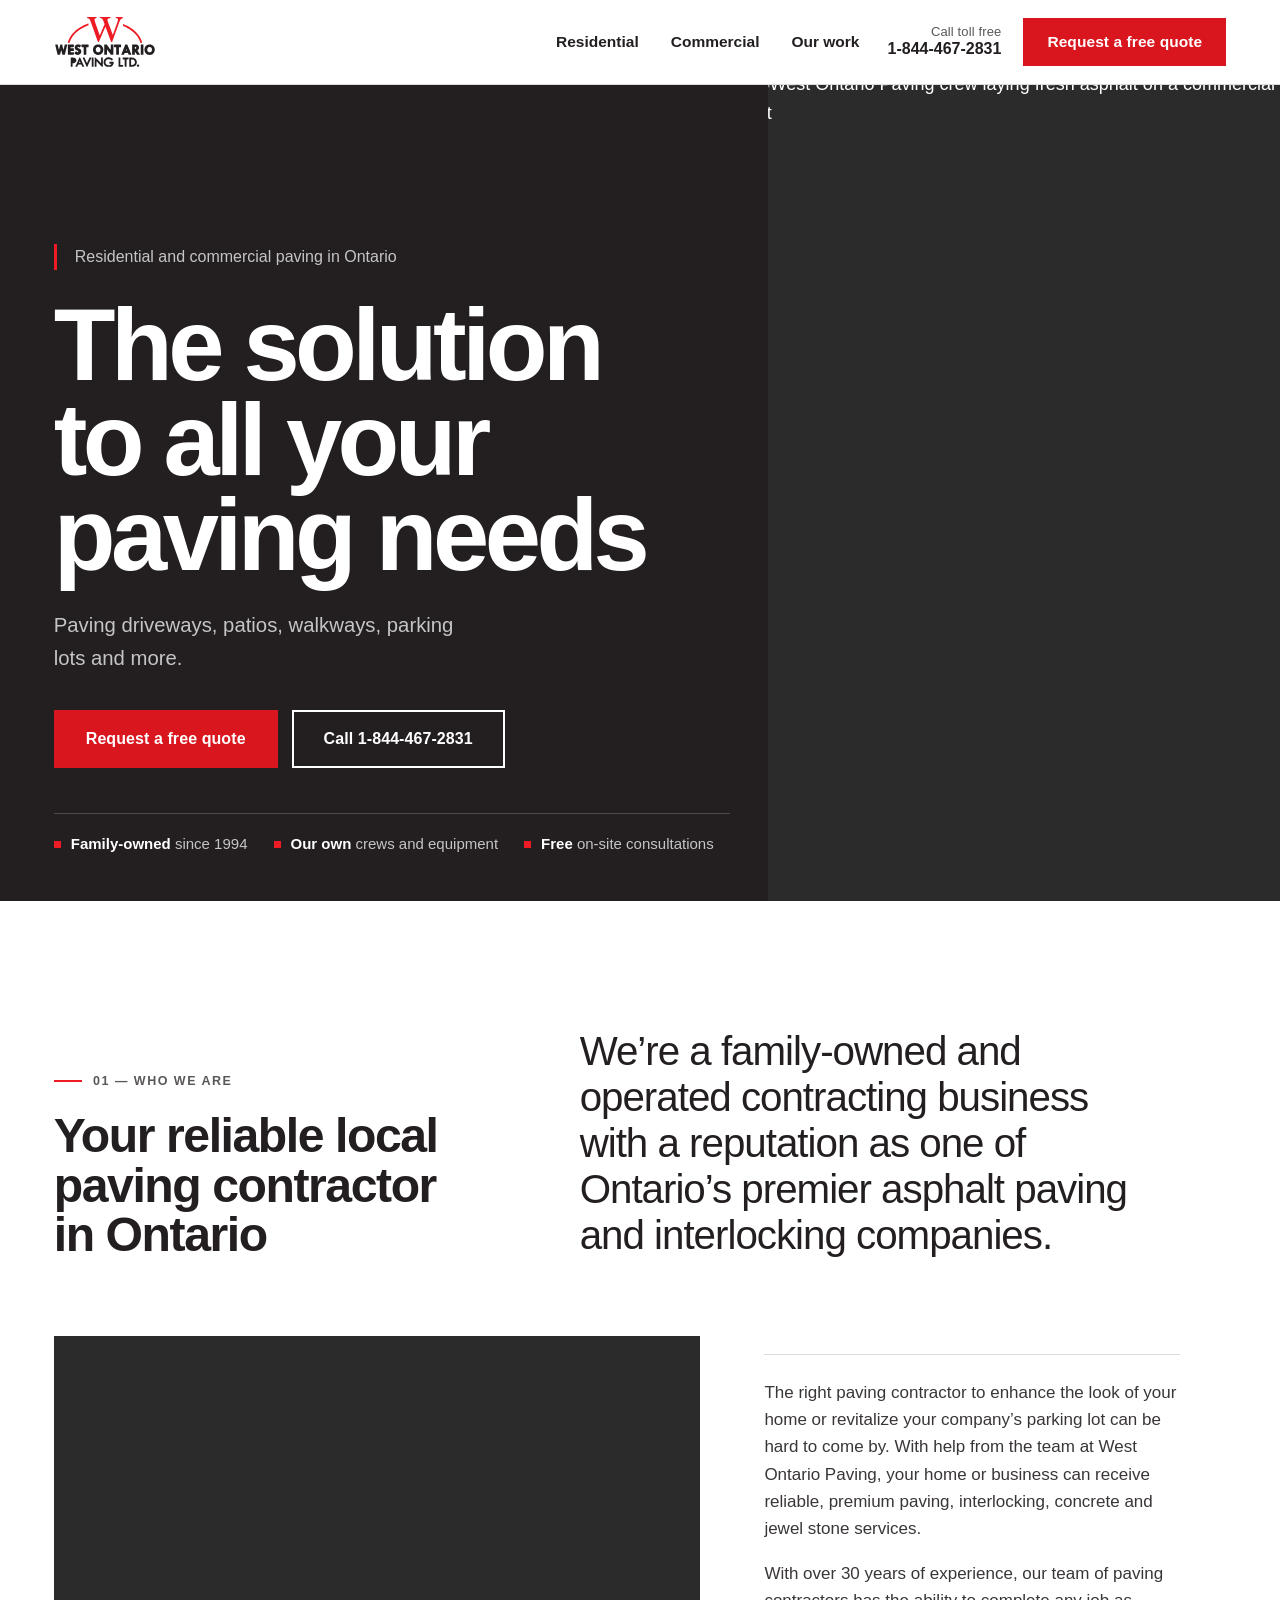
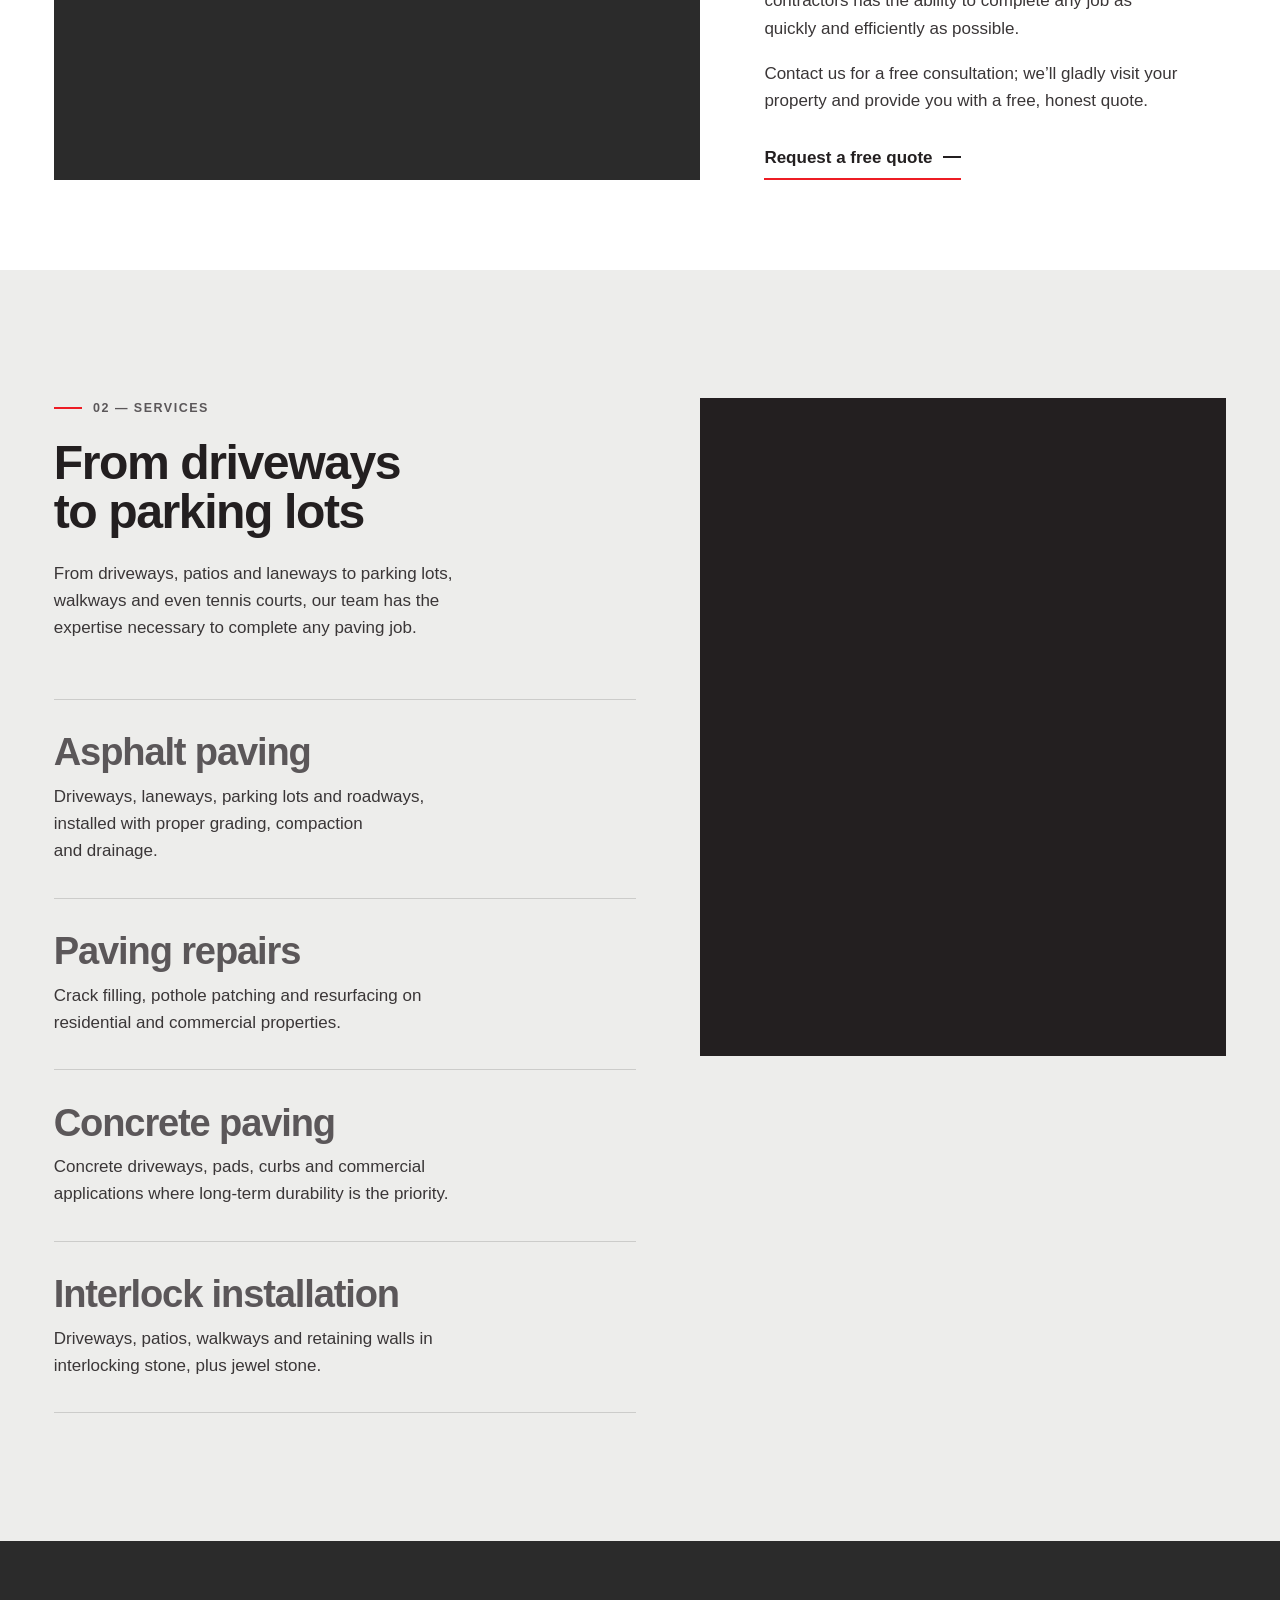
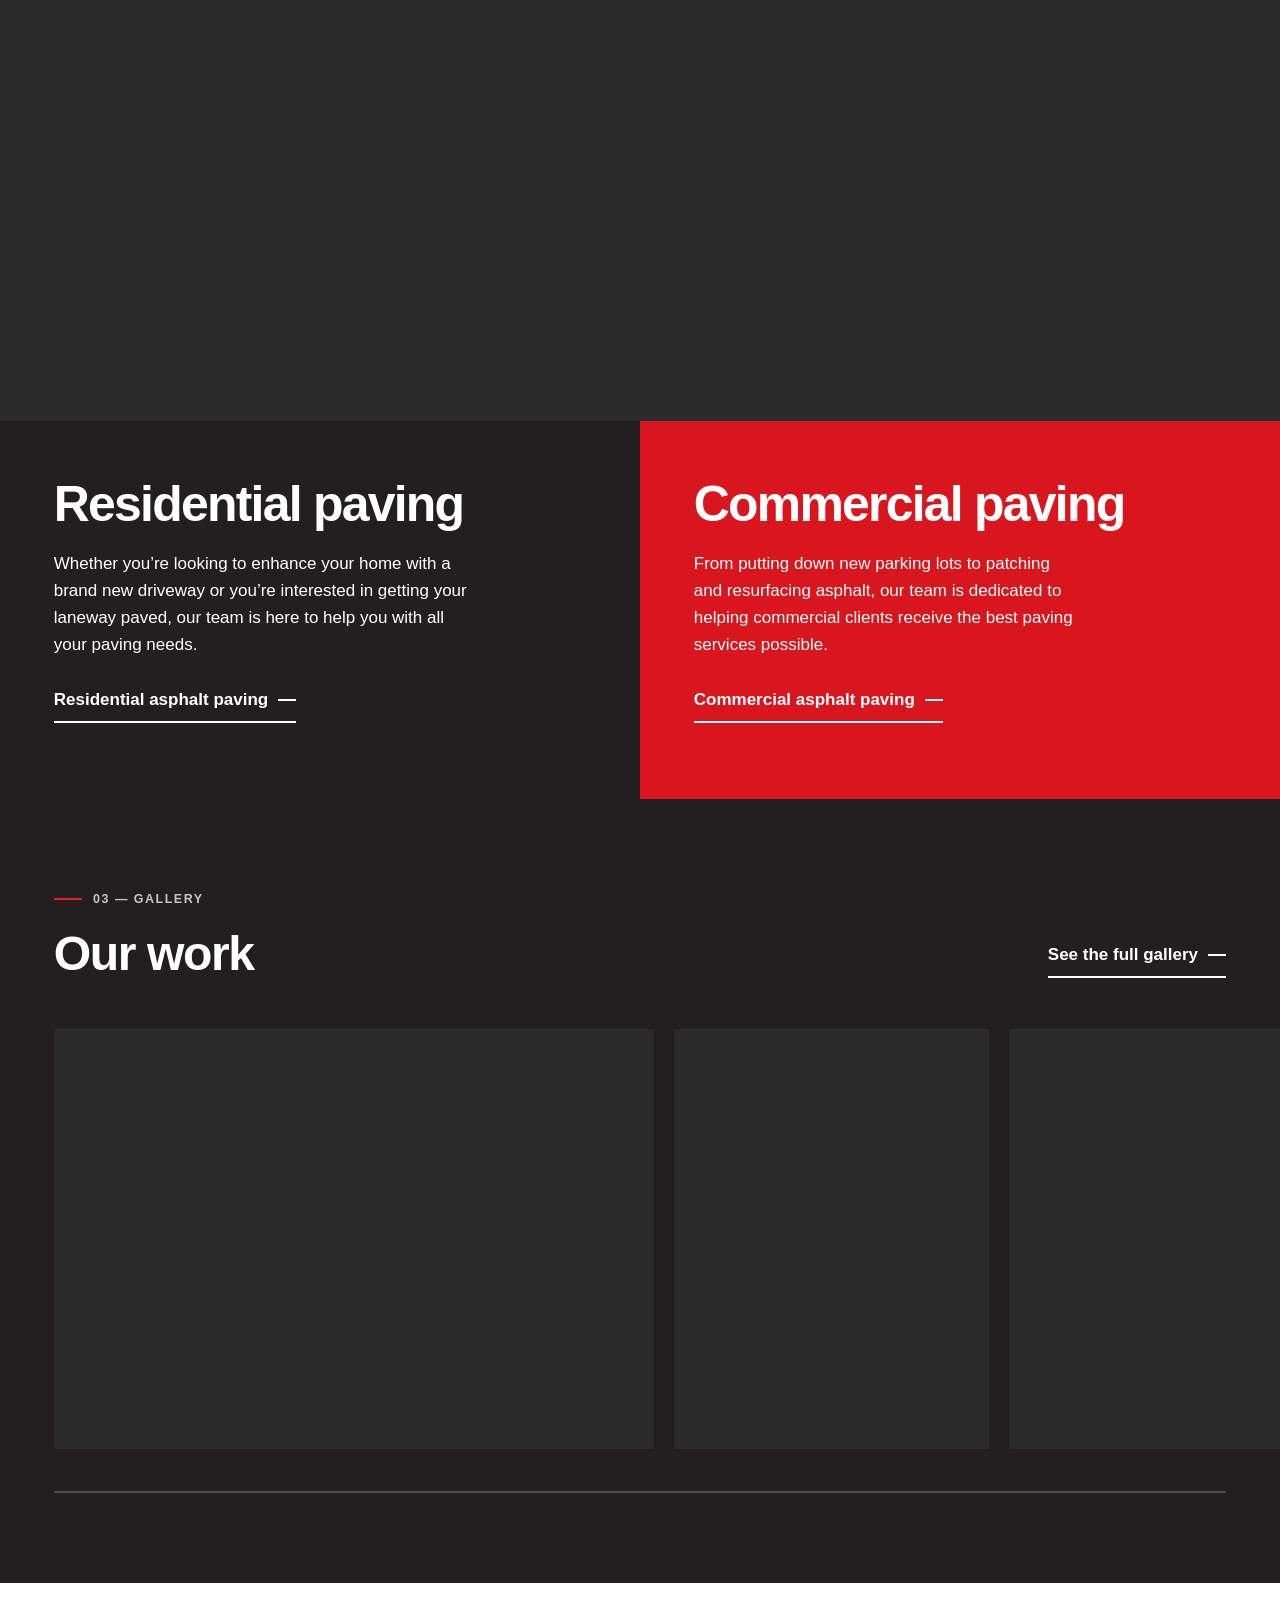
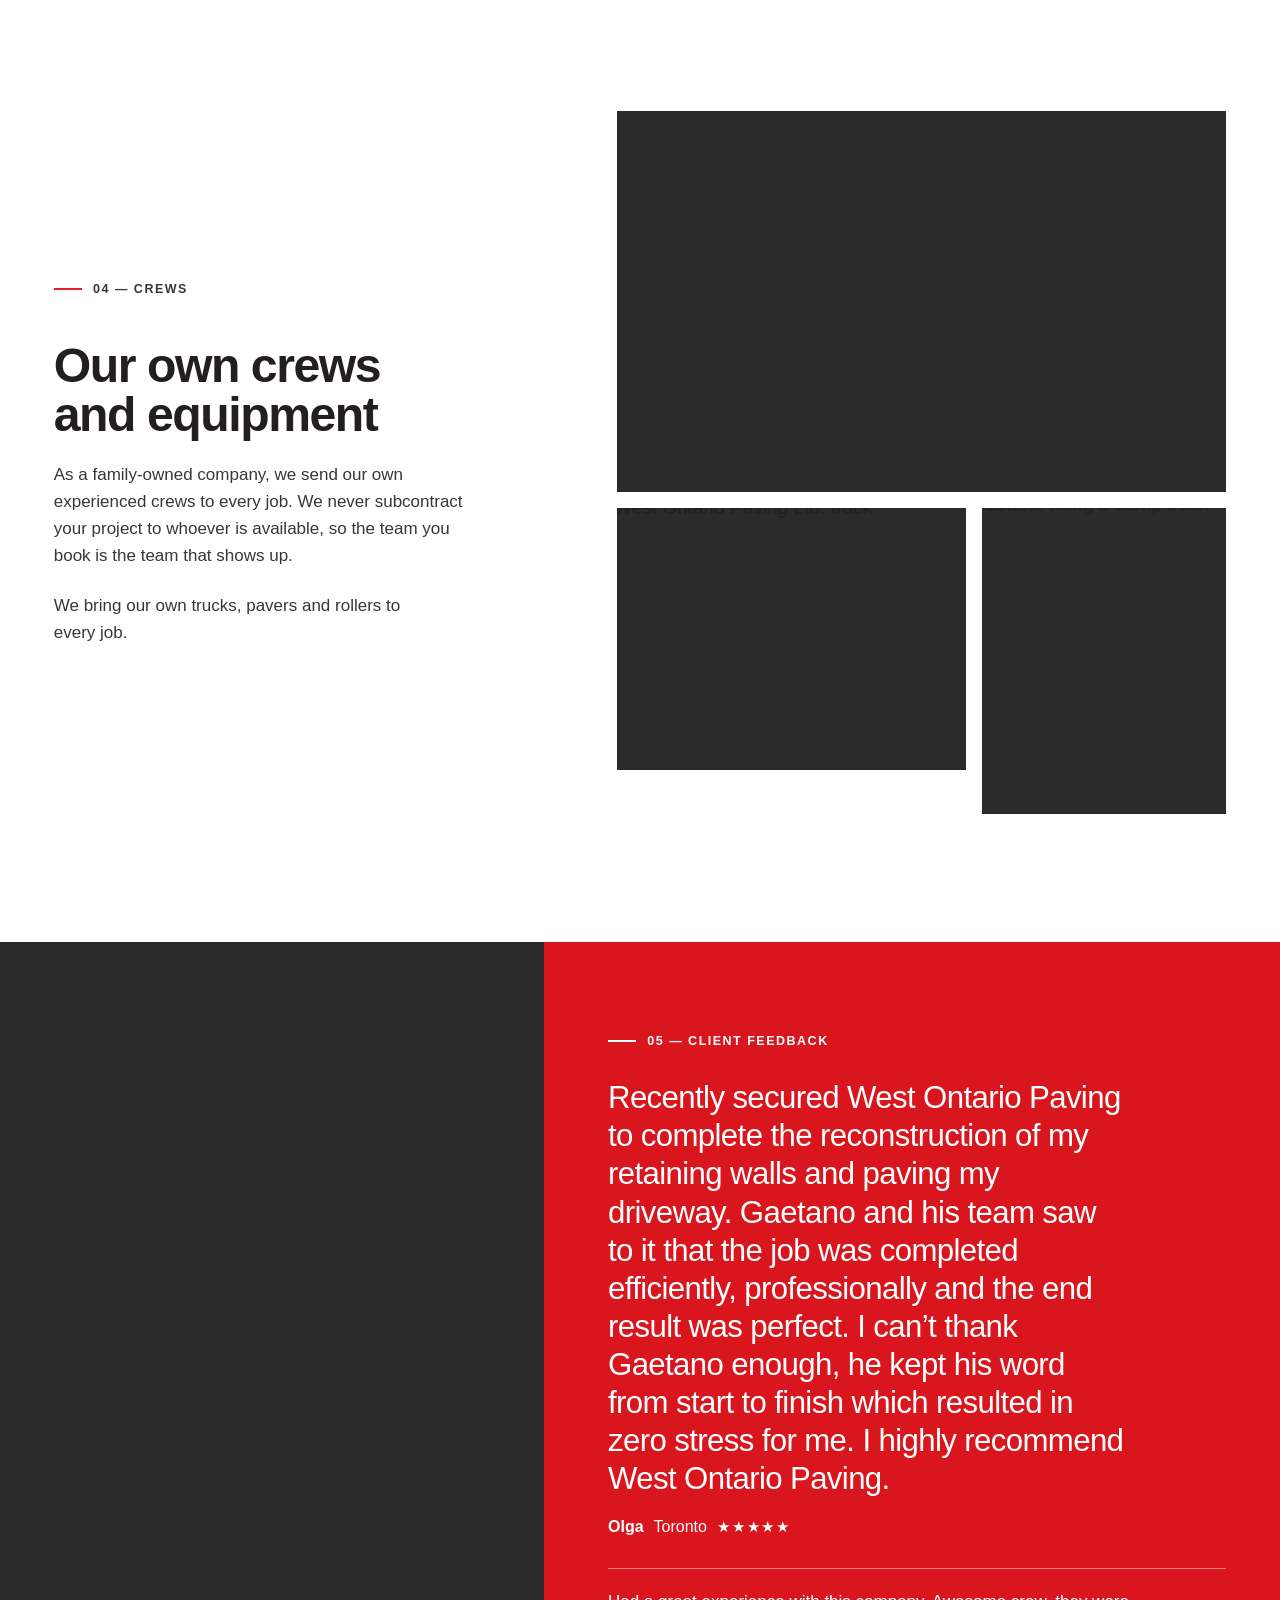
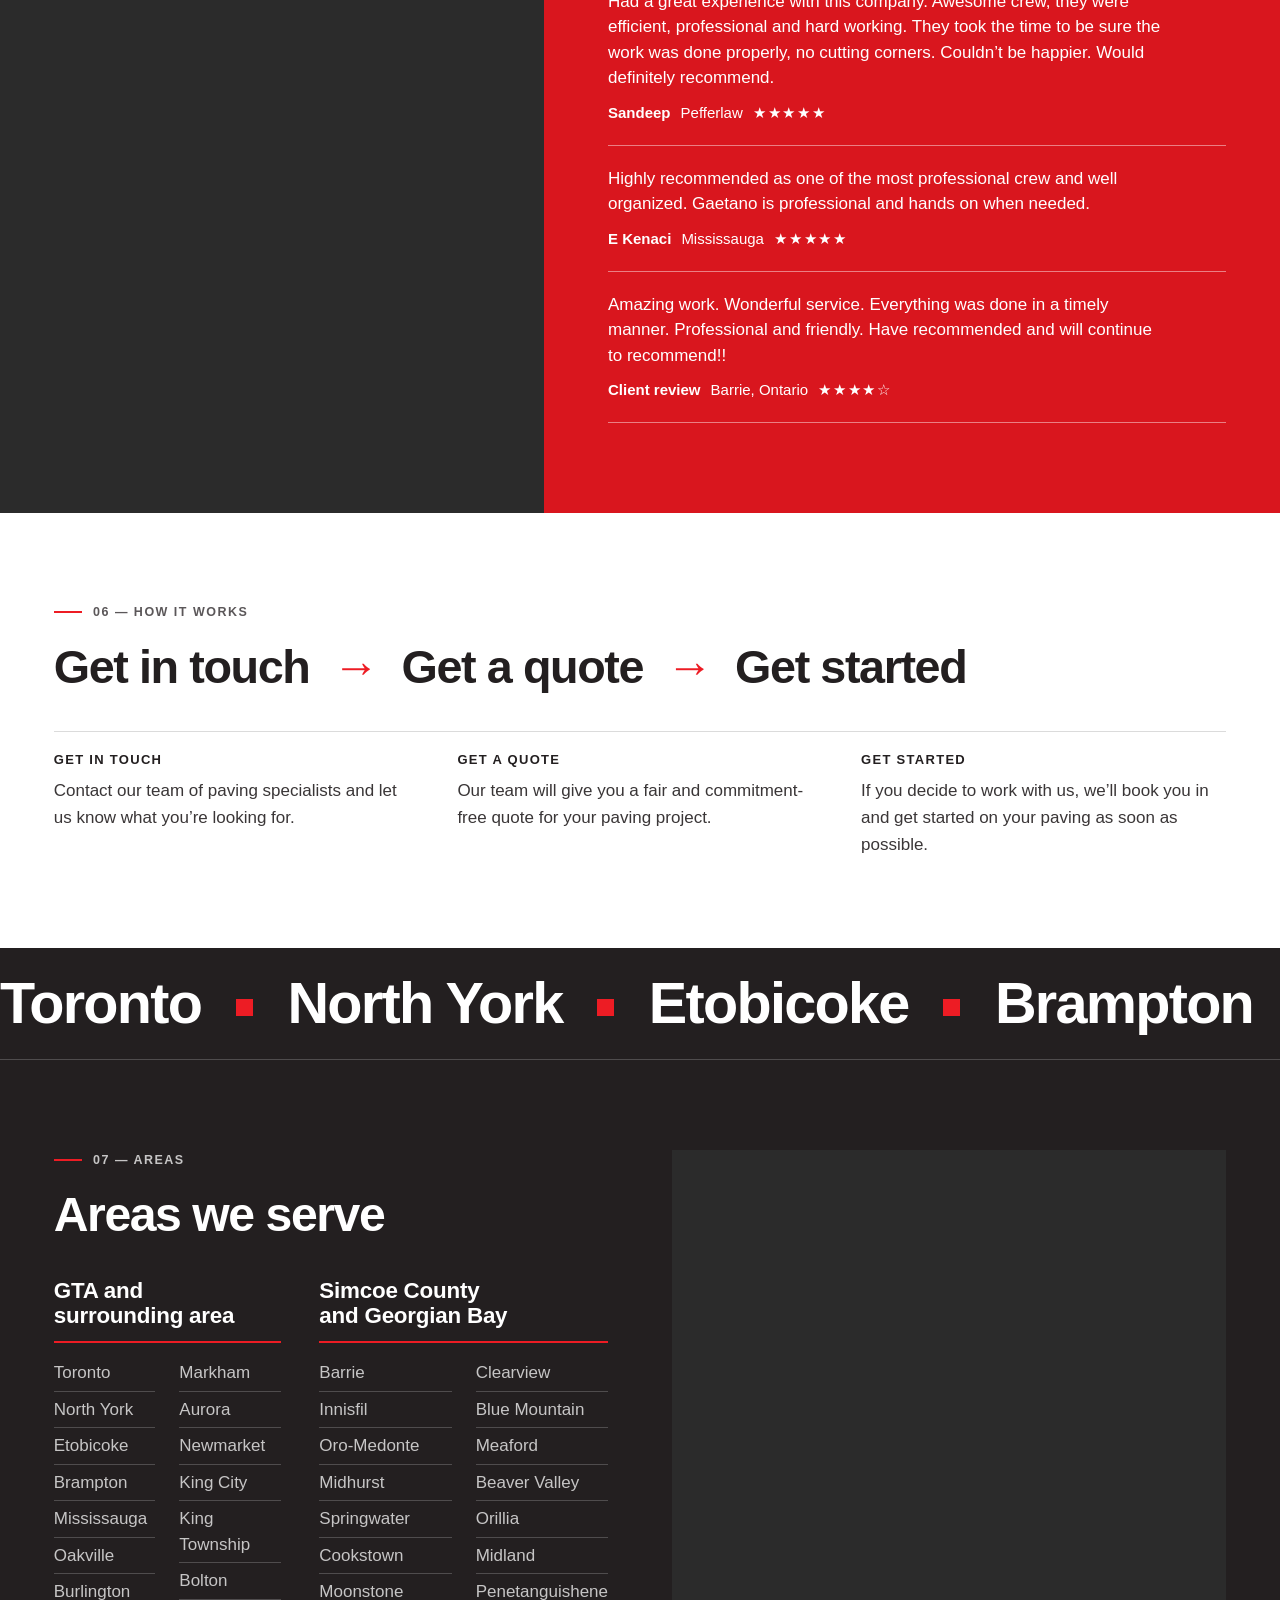
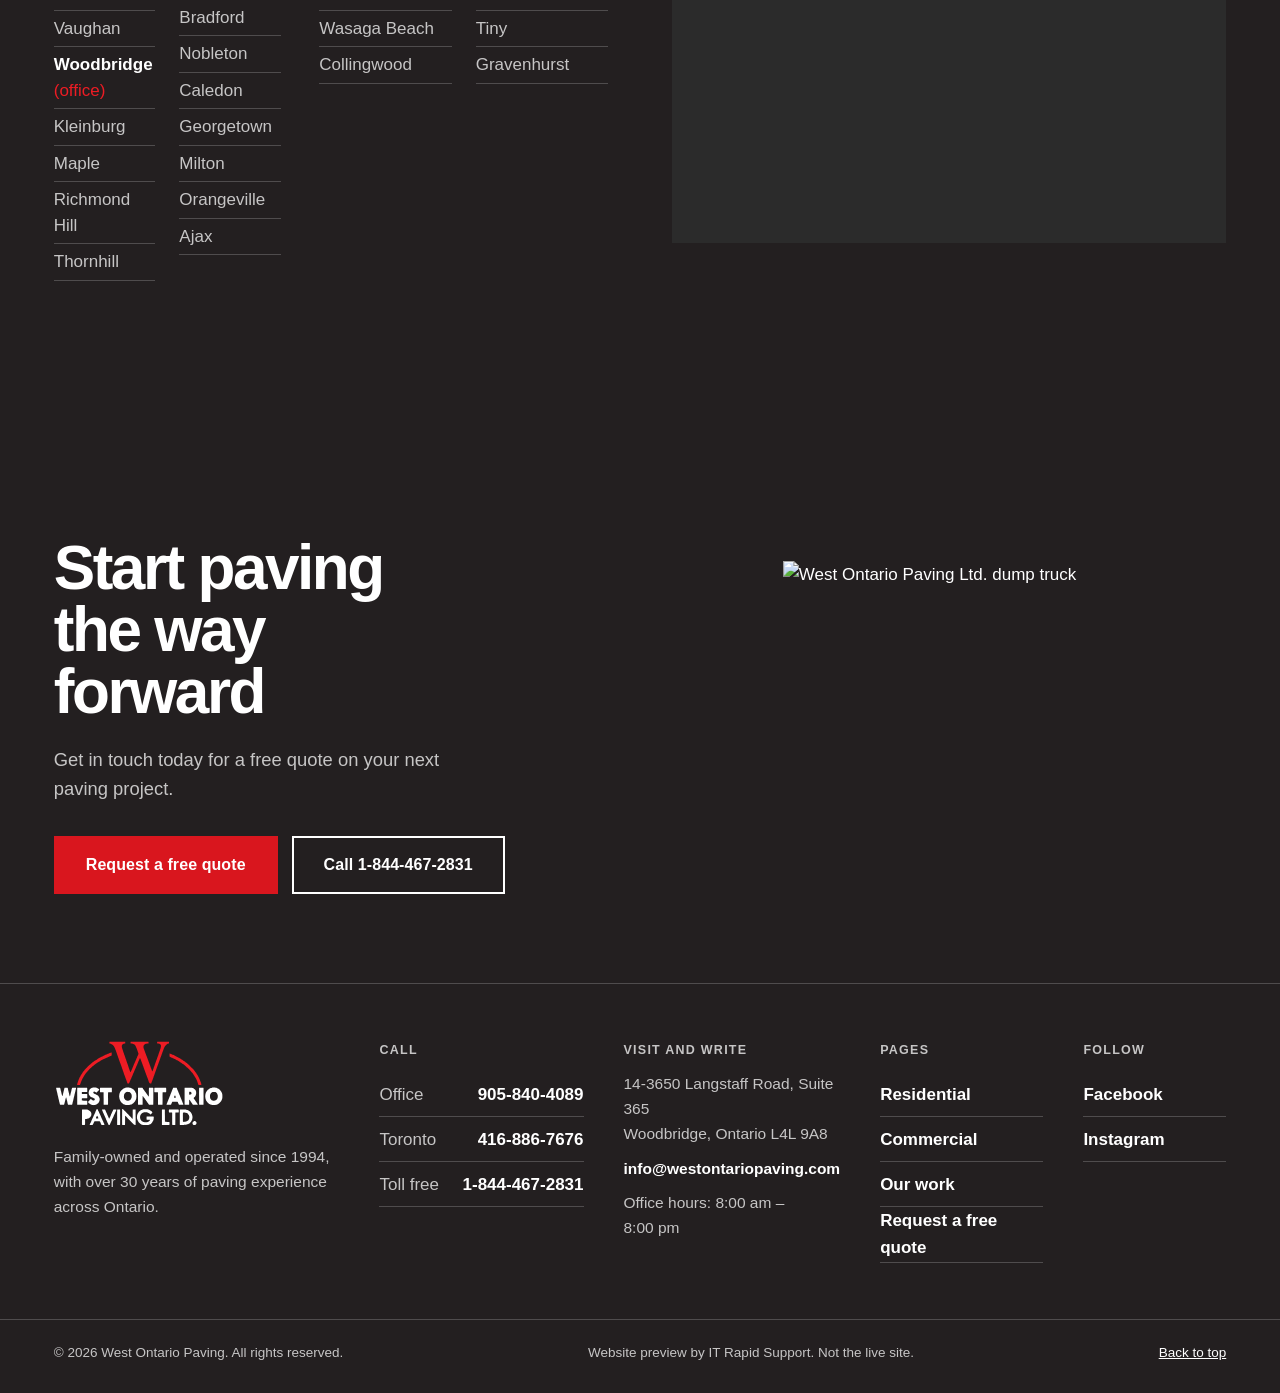
==== commit a943cc57: "v3: consolidated review fixes (type scale, photo grade, retina WebP, a11y, quote flow, 404, favicon," ====
--- a/index.html
+++ b/index.html
@@ -1,12 +1,12 @@
-<!DOCTYPE html><html lang="en-CA"> <head><meta charset="utf-8"><meta name="viewport" content="width=device-width, initial-scale=1, viewport-fit=cover"><title>West Ontario Paving | Residential &amp; Commercial Paving in Toronto, the GTA and Simcoe County</title><meta name="description" content="Family-owned paving contractor since 1994. Asphalt, concrete, interlock and paving repairs for homes and businesses. Free on-site consultations and honest quotes."><meta name="robots" content="noindex, nofollow"><link rel="canonical" href="https://itrapidsupport.github.io/wop-site-preview/"><meta name="theme-color" content="#000000"><meta property="og:type" content="website"><meta property="og:site_name" content="West Ontario Paving"><meta property="og:title" content="West Ontario Paving | Residential &amp; Commercial Paving in Toronto, the GTA and Simcoe County"><meta property="og:description" content="Family-owned paving contractor since 1994. Asphalt, concrete, interlock and paving repairs for homes and businesses. Free on-site consultations and honest quotes."><meta property="og:url" content="https://itrapidsupport.github.io/wop-site-preview/"><meta property="og:image" content="https://itrapidsupport.github.io/wop-site-preview/og.jpg"><meta property="og:image:width" content="1200"><meta property="og:image:height" content="630"><meta name="twitter:card" content="summary_large_image"><link rel="preload" as="image" type="image/avif" fetchpriority="high" imagesrcset="/wop-site-preview/img/hero-480.avif 480w, /wop-site-preview/img/hero-900.avif 900w, /wop-site-preview/img/hero-1400.avif 1400w, /wop-site-preview/img/hero-2000.avif 2000w" imagesizes="(min-width: 900px) 46vw, 100vw"><link rel="preload" href="/wop-site-preview/fonts/GeneralSans-Semibold.woff2" as="font" type="font/woff2" crossorigin><style>@font-face{font-family:'General Sans';src:url(/wop-site-preview/fonts/GeneralSans-Medium.woff2) format('woff2');font-weight:500;font-style:normal;font-display:swap}@font-face{font-family:'General Sans';src:url(/wop-site-preview/fonts/GeneralSans-Semibold.woff2) format('woff2');font-weight:600;font-style:normal;font-display:swap}</style><link rel="icon" href="/wop-site-preview/favicon-32.png" sizes="32x32" type="image/png"><link rel="icon" href="/wop-site-preview/favicon-192.png" sizes="192x192" type="image/png"><link rel="apple-touch-icon" href="/wop-site-preview/apple-touch-icon.png" sizes="180x180"><script type="application/ld+json">[{"@context":"https://schema.org","@type":["LocalBusiness","HomeAndConstructionBusiness"],"@id":"https://itrapidsupport.github.io/wop-site-preview/#business","name":"West Ontario Paving","legalName":"West Ontario Paving Ltd.","url":"https://itrapidsupport.github.io/wop-site-preview/","logo":"https://itrapidsupport.github.io/wop-site-preview/logo.svg","image":"https://itrapidsupport.github.io/wop-site-preview/og.jpg","email":"info@westontariopaving.com","telephone":"+19058404089","foundingDate":"1994","description":"Family-owned residential and commercial paving contractor: asphalt, concrete, interlock and paving repairs across the GTA, Simcoe County and Georgian Bay.","address":{"@type":"PostalAddress","streetAddress":"14-3650 Langstaff Road Suite 365","addressLocality":"Woodbridge","addressRegion":"Ontario","postalCode":"L4L 9A8","addressCountry":"CA"},"contactPoint":[{"@type":"ContactPoint","telephone":"+19058404089","contactType":"customer service","areaServed":"CA-ON"},{"@type":"ContactPoint","telephone":"+14168867676","contactType":"customer service","areaServed":"CA-ON"},{"@type":"ContactPoint","telephone":"+18444672831","contactType":"sales","areaServed":"CA-ON"}],"areaServed":[{"@type":"City","name":"Toronto"},{"@type":"City","name":"North York"},{"@type":"City","name":"Etobicoke"},{"@type":"City","name":"Brampton"},{"@type":"City","name":"Mississauga"},{"@type":"City","name":"Oakville"},{"@type":"City","name":"Burlington"},{"@type":"City","name":"Vaughan"},{"@type":"City","name":"Woodbridge"},{"@type":"City","name":"Kleinburg"},{"@type":"City","name":"Maple"},{"@type":"City","name":"Richmond Hill"},{"@type":"City","name":"Thornhill"},{"@type":"City","name":"Markham"},{"@type":"City","name":"Aurora"},{"@type":"City","name":"Newmarket"},{"@type":"City","name":"King City"},{"@type":"City","name":"King Township"},{"@type":"City","name":"Bolton"},{"@type":"City","name":"Bradford"},{"@type":"City","name":"Nobleton"},{"@type":"City","name":"Caledon"},{"@type":"City","name":"Georgetown"},{"@type":"City","name":"Milton"},{"@type":"City","name":"Orangeville"},{"@type":"City","name":"Ajax"},{"@type":"City","name":"Barrie"},{"@type":"City","name":"Innisfil"},{"@type":"City","name":"Oro-Medonte"},{"@type":"City","name":"Midhurst"},{"@type":"City","name":"Springwater"},{"@type":"City","name":"Cookstown"},{"@type":"City","name":"Moonstone"},{"@type":"City","name":"Wasaga Beach"},{"@type":"City","name":"Collingwood"},{"@type":"City","name":"Clearview"},{"@type":"City","name":"Blue Mountain"},{"@type":"City","name":"Meaford"},{"@type":"City","name":"Beaver Valley"},{"@type":"City","name":"Orillia"},{"@type":"City","name":"Midland"},{"@type":"City","name":"Penetanguishene"},{"@type":"City","name":"Tiny"},{"@type":"City","name":"Gravenhurst"}],"sameAs":["https://www.facebook.com/westontario.paving","https://www.instagram.com/west_ontario_paving/"]},{"@context":"https://schema.org","@type":"ItemList","name":"Paving services","itemListElement":[{"@type":"ListItem","position":1,"item":{"@type":"Service","name":"Asphalt paving","description":"Driveways, laneways, parking lots and roadways, installed with proper grading, compaction and drainage.","provider":{"@id":"https://itrapidsupport.github.io/wop-site-preview/#business"},"areaServed":"Ontario"}},{"@type":"ListItem","position":2,"item":{"@type":"Service","name":"Paving repairs","description":"Crack filling, pothole patching and resurfacing on residential and commercial properties.","provider":{"@id":"https://itrapidsupport.github.io/wop-site-preview/#business"},"areaServed":"Ontario"}},{"@type":"ListItem","position":3,"item":{"@type":"Service","name":"Concrete paving","description":"Concrete driveways, pads, curbs and commercial applications where long-term durability is the priority.","provider":{"@id":"https://itrapidsupport.github.io/wop-site-preview/#business"},"areaServed":"Ontario"}},{"@type":"ListItem","position":4,"item":{"@type":"Service","name":"Interlock installation","description":"Driveways, patios, walkways and retaining walls in interlocking stone, plus jewel stone.","provider":{"@id":"https://itrapidsupport.github.io/wop-site-preview/#business"},"areaServed":"Ontario"}}]}]</script><script>document.documentElement.classList.add('js'); if (matchMedia('(prefers-reduced-motion: reduce)').matches) document.documentElement.classList.add('rm');</script><style>@font-face{font-family:Inter Tight Variable;font-style:normal;font-display:swap;font-weight:100 900;src:url(/wop-site-preview/_a/inter-tight-cyrillic-ext-wght-normal.okcGN4Nq.woff2)format("woff2-variations");unicode-range:U+460-52F,U+1C80-1C8A,U+20B4,U+2DE0-2DFF,U+A640-A69F,U+FE2E-FE2F}@font-face{font-family:Inter Tight Variable;font-style:normal;font-display:swap;font-weight:100 900;src:url(/wop-site-preview/_a/inter-tight-cyrillic-wght-normal.BS41q_Tv.woff2)format("woff2-variations");unicode-range:U+301,U+400-45F,U+490-491,U+4B0-4B1,U+2116}@font-face{font-family:Inter Tight Variable;font-style:normal;font-display:swap;font-weight:100 900;src:url(/wop-site-preview/_a/inter-tight-greek-ext-wght-normal.DQgQPNk4.woff2)format("woff2-variations");unicode-range:U+1F??}@font-face{font-family:Inter Tight Variable;font-style:normal;font-display:swap;font-weight:100 900;src:url(/wop-site-preview/_a/inter-tight-greek-wght-normal.sS1B39LI.woff2)format("woff2-variations");unicode-range:U+370-377,U+37A-37F,U+384-38A,U+38C,U+38E-3A1,U+3A3-3FF}@font-face{font-family:Inter Tight Variable;font-style:normal;font-display:swap;font-weight:100 900;src:url(/wop-site-preview/_a/inter-tight-vietnamese-wght-normal.TKKdAiBA.woff2)format("woff2-variations");unicode-range:U+102-103,U+110-111,U+128-129,U+168-169,U+1A0-1A1,U+1AF-1B0,U+300-301,U+303-304,U+308-309,U+323,U+329,U+1EA0-1EF9,U+20AB}@font-face{font-family:Inter Tight Variable;font-style:normal;font-display:swap;font-weight:100 900;src:url(/wop-site-preview/_a/inter-tight-latin-ext-wght-normal.B4u9PlvR.woff2)format("woff2-variations");unicode-range:U+100-2BA,U+2BD-2C5,U+2C7-2CC,U+2CE-2D7,U+2DD-2FF,U+304,U+308,U+329,U+1D00-1DBF,U+1E00-1E9F,U+1EF2-1EFF,U+2020,U+20A0-20AB,U+20AD-20C0,U+2113,U+2C60-2C7F,U+A720-A7FF}@font-face{font-family:Inter Tight Variable;font-style:normal;font-display:swap;font-weight:100 900;src:url(/wop-site-preview/_a/inter-tight-latin-wght-normal.DX-nOvPD.woff2)format("woff2-variations");unicode-range:U+??,U+131,U+152-153,U+2BB-2BC,U+2C6,U+2DA,U+2DC,U+304,U+308,U+329,U+2000-206F,U+20AC,U+2122,U+2191,U+2193,U+2212,U+2215,U+FEFF,U+FFFD}@view-transition{navigation:auto}:root{--red:#ed1c24;--red-d:#c8161d;--ink:#231f20;--black:#000;--paper:#fff;--concrete:#ededeb;--line:#231f2029;--line-w:#fff3;--mute:#5b5759;--mute-w:#ffffffb8;--disp:"General Sans", "Inter Tight Variable", "Helvetica Neue", Arial, sans-serif;--text:"Inter Tight Variable", "Helvetica Neue", Arial, sans-serif;--pad:clamp(20px, 4.2vw, 72px);--max:1520px;--hdr:84px;--ease:cubic-bezier(.22, 1, .36, 1)}*,:before,:after{box-sizing:border-box}html{-webkit-text-size-adjust:100%;scroll-padding-top:var(--hdr)}html.lenis,html.lenis body{height:auto}.lenis.lenis-smooth{scroll-behavior:auto!important}body{font-family:var(--text);color:var(--ink);background:var(--paper);-webkit-font-smoothing:antialiased;text-rendering:optimizelegibility;margin:0;font-size:17px;line-height:1.6;overflow-x:clip}img{max-width:100%;height:auto;display:block}picture{display:block}a{color:inherit}h1,h2,h3,p,figure,blockquote,ol,ul{margin:0}ol,ul{padding:0;list-style:none}address{font-style:normal}button{font:inherit;color:inherit;cursor:pointer;background:0 0;border:0}:focus-visible{outline:3px solid var(--red);outline-offset:3px}.sr{clip:rect(0 0 0 0);white-space:nowrap;width:1px;height:1px;position:absolute;overflow:hidden}.skip{z-index:100;background:var(--black);color:#fff;padding:10px 16px;position:absolute;top:-60px;left:12px}.skip:focus{top:12px}.wrap{width:100%;max-width:var(--max);padding-inline:var(--pad);margin-inline:auto}.sec-h{font-family:var(--disp);letter-spacing:-.035em;text-wrap:balance;max-width:16ch;font-size:clamp(2.1rem,1.2rem + 3.6vw,5rem);font-weight:600;line-height:.98}.sec-h--w{color:#fff}.tlink{border-bottom:2px solid var(--red);transition:gap .35s var(--ease);align-items:center;gap:.6em;padding:.35em 0;font-weight:600;text-decoration:none;display:inline-flex}.tlink:hover{gap:1em}.tlink:after{content:"";background:currentColor;width:18px;height:2px}.tlink--w{color:#fff;border-color:#fff}.btn{--mx:0px;--my:0px;letter-spacing:.005em;white-space:nowrap;min-height:48px;transform:translate(var(--mx), var(--my));transition:transform .4s var(--ease), background-color .25s, color .25s, border-color .25s;isolation:isolate;border:2px solid #0000;justify-content:center;align-items:center;padding:0 22px;font-size:15.5px;font-weight:650;text-decoration:none;display:inline-flex;position:relative;overflow:hidden}.btn span{z-index:1;position:relative}.btn:before{content:"";background:var(--black);transition:transform .45s var(--ease);z-index:0;position:absolute;inset:0;transform:translateY(101%)}.btn:hover:before{transform:translateY(0)}.btn--red{background:var(--red-d);color:#fff}.btn--line{color:inherit;border-color:currentColor}.btn--line:before{background:#fff}.btn--line:hover{color:var(--black);border-color:#fff}.btn--lg{min-height:58px;padding:0 30px;font-size:16.5px}.hdr{z-index:50;border-bottom:1px solid var(--line);background:#fff;position:sticky;top:0}.hdr__in{height:var(--hdr);max-width:var(--max);padding-inline:var(--pad);align-items:center;gap:28px;margin-inline:auto;display:flex}.hdr__logo svg{width:auto;height:52px;display:block}.hdr__nav{gap:30px;margin-left:auto;display:flex}.hdr__nav a{padding:6px 0;font-size:15.5px;font-weight:550;text-decoration:none;position:relative}.hdr__nav a:after{content:"";background:var(--red);transform-origin:100%;height:2px;transition:transform .4s var(--ease);position:absolute;bottom:0;left:0;right:0;transform:scaleX(0)}.hdr__nav a:hover:after,.hdr__nav a[aria-current]:after{transform-origin:0;transform:scaleX(1)}.hdr__act{align-items:center;gap:22px;display:flex}.hdr__tel{text-align:right;flex-direction:column;line-height:1.15;text-decoration:none;display:flex}.hdr__tel-l{color:var(--mute);font-size:12.5px}.hdr__tel-n{font-variant-numeric:tabular-nums;font-size:16px;font-weight:700}.hdr__burger{width:44px;height:44px;display:none;position:relative}.hdr__burger i{background:var(--ink);height:2px;transition:transform .35s var(--ease);position:absolute;left:10px;right:10px}.hdr__burger i:first-of-type{top:17px}.hdr__burger i:last-of-type{top:25px}.hdr__burger[aria-expanded=true] i:first-of-type{transform:translateY(4px)rotate(45deg)}.hdr__burger[aria-expanded=true] i:last-of-type{transform:translateY(-4px)rotate(-45deg)}.menu{inset:var(--hdr) 0 0 0;background:var(--black);color:#fff;padding:28px var(--pad) 40px;flex-direction:column;justify-content:space-between;display:flex;position:fixed;overflow-y:auto}.menu[hidden]{display:none}.menu nav a{font-family:var(--disp);border-bottom:1px solid var(--line-w);letter-spacing:-.03em;padding:6px 0;font-size:2.4rem;font-weight:600;line-height:1.25;text-decoration:none;display:block}.menu__foot{gap:10px;margin-top:32px;display:grid}.menu__foot a{justify-content:space-between;font-size:1.15rem;font-weight:650;text-decoration:none;display:flex}.menu__foot span{color:var(--mute-w);font-weight:450}.hero{background:var(--black);color:#fff;min-height:calc(100svh - var(--hdr));grid-template-rows:1fr auto;grid-template-columns:minmax(0,1.12fr) minmax(0,.88fr);display:grid;position:relative;overflow:hidden}.hero__grain{pointer-events:none;opacity:.9;width:100%;height:100%;position:absolute;inset:0}.hero__txt{z-index:2;padding:clamp(36px, 6vh, 84px) var(--pad) 32px;flex-direction:column;justify-content:center;max-width:900px;display:flex;position:relative}.hero__kick{color:var(--mute-w);border-left:3px solid var(--red);margin-bottom:26px;padding-left:18px;font-size:16px}.hero__h{font-family:var(--disp);letter-spacing:-.045em;font-size:clamp(2.7rem,.6rem + 4.6vw,6.4rem);font-weight:600;line-height:.98}.hero__h .ln{margin-bottom:-.06em;padding-bottom:.06em;display:block;overflow:hidden}.hero__sub{color:var(--mute-w);max-width:34ch;margin-top:28px;font-size:clamp(1.05rem,.95rem + .4vw,1.3rem)}.hero__btns{flex-wrap:wrap;gap:14px;margin-top:36px;display:flex}.hero__media{z-index:1;grid-area:1/2/3;position:relative}.hero__ph{position:absolute;inset:0;overflow:hidden}.hero__ph picture,.hero__ph img{object-fit:cover;width:100%;height:100%}.hero__ph img{transform:scale(1.08)}.hero__inset{aspect-ratio:3/4;border-top:10px solid var(--black);border-right:10px solid var(--black);background:var(--black);width:38%;position:absolute;bottom:0;left:-1px;overflow:hidden}.hero__inset .px-inset,.hero__inset picture,.hero__inset img{object-fit:cover;width:100%;height:100%}.hero__inset img{transform:scale(1.12)}.hero__facts{z-index:2;border-top:1px solid var(--line-w);margin:0 var(--pad) 0;grid-column:1;grid-template-columns:repeat(3,1fr);display:grid;position:relative}.hero__facts li{color:var(--mute-w);padding:22px 18px 26px 0;font-size:15px;line-height:1.35}.hero__facts li+li{border-left:1px solid var(--line-w);padding-left:18px}.hero__facts b{font-family:var(--disp);color:#fff;font-variant-numeric:tabular-nums;letter-spacing:-.03em;margin-bottom:4px;font-size:clamp(1.6rem,1.1rem + 1.3vw,2.5rem);font-weight:600;line-height:1.05;display:block}@keyframes rise{0%{transform:translateY(110%)}to{transform:none}}@keyframes fadeRise{0%{opacity:0;transform:translateY(18px)}to{opacity:1;transform:none}}@keyframes wipe{0%{clip-path:inset(100% 0 0)}to{clip-path:inset(0)}}.in-word{animation:rise 1.05s var(--ease) both;animation-delay:var(--d,0s);display:inline-block}.in-rise{animation:fadeRise .9s var(--ease) both;animation-delay:var(--d,0s)}.in-wipe{animation:wipe 1.3s var(--ease) both;animation-delay:var(--d,0s)}.js:not(.rm) .reveal{clip-path:inset(100% 0 0)}.js:not(.rm) .fade{opacity:0;transform:translateY(22px)}.rise-lines .rl{margin-bottom:-.08em;padding-bottom:.08em;display:block;overflow:hidden}.rise-lines .rl>span{display:block}.px{height:100%;overflow:hidden}.px picture,.px img{object-fit:cover;width:100%;height:100%}.px img{will-change:transform;transform:scale(1.14)}.stmt{padding-block:clamp(80px,12vw,180px) clamp(70px,9vw,140px)}.stmt__big{font-family:var(--disp);letter-spacing:-.025em;max-width:26ch;margin-top:clamp(28px,4vw,56px);font-size:clamp(1.55rem,1rem + 2.3vw,3.4rem);font-weight:500;line-height:1.12}.brighten .w{color:inherit}.js:not(.rm) .brighten .w{color:#8a8688;transition:color .2s linear}.js:not(.rm) .brighten .w.lit{color:var(--ink)}.stmt__grid{grid-template-columns:5fr 4fr 3.4fr;align-items:start;gap:clamp(24px,3vw,56px);margin-top:clamp(48px,7vw,110px);display:grid}.stmt__ph{aspect-ratio:3/4}.stmt__copy{color:#3a3637;align-self:center;gap:18px;max-width:46ch;display:grid}.stmt__copy .tlink{color:var(--ink);justify-self:start;margin-top:8px}.stmt__ph2{aspect-ratio:3/4;margin-top:clamp(80px,12vw,200px)}.svc{background:var(--concrete);padding-block:clamp(80px,10vw,160px)}.svc__in{grid-template-columns:minmax(0,1.05fr) minmax(0,.95fr);align-items:start;gap:clamp(32px,5vw,96px);display:grid}.svc__lede{color:#3a3637;max-width:46ch;margin-top:26px}.svc__rows{border-top:1px solid var(--line);counter-reset:s;margin-top:clamp(40px,5vw,70px)}.svc__row{border-bottom:1px solid var(--line);cursor:default;grid-template-columns:1fr;gap:10px;padding:clamp(26px,3vw,40px) 0;display:grid;position:relative}.svc__row:before{content:"";background:var(--red);transform-origin:0;width:100%;height:3px;transition:transform .6s var(--ease);position:absolute;top:-1px;left:0;transform:scaleX(0)}.svc__row.on:before{transform:scaleX(1)}.svc__row h3{font-family:var(--disp);letter-spacing:-.03em;font-size:clamp(1.7rem,1.1rem + 2vw,3.1rem);font-weight:600;line-height:1;transition:color .3s}.svc__row p{color:#3a3637;max-width:44ch}.svc__row:not(.on) h3{color:#8d898b}.svc__mob{display:none}.svc__stage{top:calc(var(--hdr) + 40px);position:sticky}.svc__frame{aspect-ratio:4/5;background:var(--ink);position:relative;overflow:hidden}.svc__img{clip-path:inset(100% 0 0);transition:clip-path .9s var(--ease);position:absolute;inset:0}.svc__img.on{clip-path:inset(0);z-index:1}.svc__img picture,.svc__img img{object-fit:cover;width:100%;height:100%}.split{grid-template-columns:1fr 1fr;display:grid}.split__card{color:#fff;flex-direction:column;text-decoration:none;display:flex}.split__card--black{background:var(--black)}.split__card--red{background:var(--red)}.split__ph{aspect-ratio:4/3;overflow:hidden}.split__txt{padding:clamp(36px, 4.5vw, 72px) var(--pad) clamp(48px, 6vw, 96px);justify-items:start;gap:20px;display:grid}.split__h{font-family:var(--disp);letter-spacing:-.035em;font-size:clamp(2.2rem,1.3rem + 3vw,4.6rem);font-weight:600;line-height:.95}.split__txt p{color:#ffffffe0;max-width:44ch}.split__card--red .split__txt p{color:#fff}.split__card:hover .px img{transition:transform 1.2s var(--ease);transform:scale(1.2)!important}.rail{background:var(--black);color:#fff}.rail__pin{min-height:calc(100svh - var(--hdr));flex-direction:column;justify-content:center;padding-block:clamp(56px,6vw,96px) clamp(40px,5vw,70px);display:flex;overflow:hidden}.rail__head{flex-wrap:wrap;justify-content:space-between;align-items:end;gap:24px;display:flex}.rail__track{padding-inline:var(--pad);will-change:transform;align-items:flex-start;gap:clamp(14px,1.6vw,26px);margin-top:clamp(36px,4vw,60px);display:flex}.rail__item{background:#111;flex:none;overflow:hidden}.rail__item picture,.rail__item img{object-fit:cover;width:100%;height:100%}.rail__item--0{aspect-ratio:3/4;width:clamp(260px,26vw,440px)}.rail__item--1{aspect-ratio:4/3;width:clamp(300px,34vw,580px);margin-top:8vh}.rail__item--2{aspect-ratio:3/4;width:clamp(240px,22vw,380px);margin-top:3vh}.rail__bar{margin-top:40px}.rail__bar i{background:var(--line-w);height:2px;display:block;position:relative;overflow:hidden}.rail__bar i:after{content:"";background:var(--red);transform:scaleX(var(--p,0));transform-origin:0;position:absolute;inset:0}.crew{grid-template-columns:minmax(0,.7fr) minmax(0,1.3fr);align-items:center;gap:clamp(32px,5vw,90px);padding-block:clamp(80px,9vw,140px);display:grid}.crew__txt{gap:22px;display:grid}.crew__txt p{color:#3a3637;max-width:44ch}.crew__col{grid-template-rows:auto auto;grid-template-columns:repeat(12,1fr);gap:16px;display:grid}.crew__a{aspect-ratio:3/4;grid-area:1/1/3/6;align-self:center}.crew__b{aspect-ratio:4/3;grid-area:1/6/auto/13}.crew__c{aspect-ratio:3/4;grid-area:2/7/auto/12}.rev{background:var(--red);color:#fff;grid-template-columns:minmax(0,.85fr) minmax(0,1.15fr);display:grid}.rev__ph{aspect-ratio:auto;min-height:100%}.rev__ph .px{min-height:520px}.rev__body{padding:clamp(60px, 8vw, 130px) var(--pad);flex-direction:column;gap:36px;display:flex}.rev__slides{display:grid}.rev__q{opacity:0;transition:opacity .6s var(--ease), transform .6s var(--ease);pointer-events:none;grid-area:1/1;transform:translateY(16px)}.rev__q.on{opacity:1;pointer-events:auto;transform:none}.rev__stars{letter-spacing:.15em;font-size:18px}.rev__stars span{opacity:.35}.rev__q blockquote p{font-family:var(--disp);letter-spacing:-.02em;max-width:34ch;margin-top:18px;font-size:clamp(1.3rem,1rem + 1.25vw,2.15rem);font-weight:500;line-height:1.25}.rev__q figcaption{margin-top:22px;font-size:16px}.rev__q figcaption b{margin-right:6px;font-weight:700}.rev__nav{align-items:center;gap:18px;display:flex}.rev__btn{--mx:0px;--my:0px;min-height:48px;transform:translate(var(--mx), var(--my));transition:transform .4s var(--ease), background .25s, color .25s;border:2px solid #fff;padding:0 20px;font-weight:650}.rev__btn:hover{color:var(--red-d);background:#fff}.rev__count{font-variant-numeric:tabular-nums}.steps{padding-block:clamp(90px,11vw,170px) 0}.steps__line{background:var(--concrete);height:4px;margin-top:clamp(40px,5vw,70px);position:relative;overflow:hidden}.steps__line i{background:var(--red);transform:scaleX(var(--p,1));transform-origin:0;position:absolute;inset:0}.steps__list{grid-template-columns:repeat(3,1fr);gap:clamp(24px,3vw,56px);padding-top:34px;display:grid}.steps__n{font-family:var(--disp);color:var(--red);letter-spacing:-.04em;font-size:clamp(3rem,2rem + 3vw,5.5rem);font-weight:600;line-height:1;display:block}.steps__list h3{font-family:var(--disp);letter-spacing:-.02em;margin-top:14px;font-size:clamp(1.4rem,1.1rem + .9vw,2rem);font-weight:600}.steps__list p{color:#3a3637;max-width:36ch;margin-top:10px}.steps__ph{aspect-ratio:21/8;margin-top:clamp(60px,8vw,120px);margin-inline:calc(var(--pad) * -1)}.areas{background:var(--black);color:#fff;padding-block:0 clamp(80px,10vw,150px);overflow:hidden}.areas__mq{border-bottom:1px solid var(--line-w);gap:6px;padding-block:26px;display:grid}.mq{white-space:nowrap;overflow:hidden}.mq__t{gap:0;animation:70s linear infinite mq;display:inline-flex}.mq--rev .mq__t{animation-duration:60s;animation-direction:reverse}.mq span{font-family:var(--disp);letter-spacing:-.03em;padding-right:.6em;font-size:clamp(2rem,1.2rem + 3vw,4.4rem);font-weight:600;line-height:1.1}.mq span:after{content:"";background:var(--red);vertical-align:middle;width:.32em;height:.32em;margin-left:.6em;display:inline-block}.mq--rev span{color:#0000;-webkit-text-stroke:1.2px #ffffff8c}@keyframes mq{to{transform:translate(-50%)}}.areas__in{grid-template-columns:minmax(0,1.3fr) minmax(0,.7fr);gap:clamp(30px,5vw,90px);padding-top:clamp(70px,8vw,120px);display:grid}.areas__in .sec-h{grid-column:1/-1}.areas__cols{grid-template-columns:1fr 1fr;gap:clamp(24px,3vw,48px);display:grid}.areas__cols h3{border-bottom:2px solid var(--red);margin-bottom:14px;padding-bottom:12px;font-size:17px;font-weight:700}.areas__cols p{color:var(--mute-w);line-height:1.75}.areas__ph{aspect-ratio:3/4}.ftr{background:var(--ink);color:#fff}.ftr__cta{grid-template-columns:minmax(0,1.4fr) minmax(0,.6fr);grid-template-areas:"big ph""sub ph""btn ph";align-content:start;gap:22px clamp(30px,5vw,90px);padding-block:clamp(80px,10vw,150px) clamp(60px,7vw,100px);display:grid}.ftr__ph{aspect-ratio:3/4;grid-area:ph;overflow:hidden}.ftr__ph picture,.ftr__ph img{object-fit:cover;width:100%;height:100%}.ftr__big{font-family:var(--disp);letter-spacing:-.045em;grid-area:big;align-self:end;max-width:12ch;font-size:clamp(2.6rem,1.2rem + 5vw,7rem);font-weight:600;line-height:.98}.ftr__sub{color:var(--mute-w);grid-area:sub;font-size:1.15rem}.ftr__btns{flex-wrap:wrap;grid-area:btn;gap:14px;margin-top:10px;display:flex}.ftr__grid{border-top:1px solid var(--line-w);grid-template-columns:1.3fr 1fr 1fr .6fr;gap:40px;padding-block:56px;display:grid}.ftr__brand svg{width:170px;height:auto;display:block}.ftr__brand p{color:var(--mute-w);max-width:36ch;margin-top:18px;font-size:15px}.ftr__h{color:var(--mute-w);margin-bottom:14px;font-size:14px;font-weight:600}.ftr__list li{border-bottom:1px solid var(--line-w);justify-content:space-between;gap:16px;max-width:280px;padding:6px 0;display:flex}.ftr__list span{color:var(--mute-w)}.ftr__list a,.ftr__grid a{font-weight:600;text-decoration:none}.ftr__list a:hover,.ftr__grid a:hover{color:#ff6b70}.ftr__list--plain li{justify-content:start}.ftr__grid address,.ftr__grid p{font-size:15.5px}.ftr__grid address+p{margin-top:12px}.ftr__legal{color:var(--mute-w);border-top:1px solid var(--line-w);flex-wrap:wrap;justify-content:space-between;gap:20px;padding-block:22px 30px;font-size:13.5px;display:flex}.phero{background:var(--black);color:#fff;grid-template-columns:minmax(0,1fr) minmax(0,1fr);min-height:min(78svh,760px);display:grid}.phero__txt{padding:clamp(56px, 8vw, 120px) var(--pad);flex-direction:column;justify-content:end;gap:24px;display:flex}.phero__crumb{color:var(--mute-w);font-size:15px}.phero__crumb a{text-decoration:none}.phero__h{font-family:var(--disp);letter-spacing:-.045em;font-size:clamp(2.5rem,1.2rem + 4.6vw,6.4rem);font-weight:600;line-height:.98}.phero__h .ln{margin-bottom:-.06em;padding-bottom:.06em;display:block;overflow:hidden}.phero__lede{color:var(--mute-w);max-width:40ch;font-size:clamp(1.05rem,.95rem + .4vw,1.3rem)}.phero__ph{min-height:360px;position:relative;overflow:hidden}.phero__ph .px-hero{position:absolute;inset:0}.phero__ph picture,.phero__ph img{object-fit:cover;width:100%;height:100%}.prose{grid-template-columns:minmax(0,1fr) minmax(0,1fr);align-items:start;gap:clamp(32px,6vw,110px);padding-block:clamp(80px,10vw,150px);display:grid}.prose__copy{color:#3a3637;gap:20px;max-width:56ch;font-size:18px;display:grid}.prose__copy .lead{font-family:var(--disp);color:var(--ink);letter-spacing:-.02em;font-size:clamp(1.4rem,1rem + 1.4vw,2.2rem);font-weight:500;line-height:1.18}.prose__copy .tlink{color:var(--ink);justify-self:start}.prose__ph{top:calc(var(--hdr) + 30px);grid-template-columns:repeat(2,minmax(0,1fr));gap:16px;display:grid;position:sticky}.prose__ph figure{aspect-ratio:3/4}.prose__ph figure:nth-child(2){margin-top:70px}.band{background:var(--red);color:#fff}.band__in{grid-template-columns:minmax(0,1fr) minmax(0,1fr);align-items:center;gap:clamp(30px,5vw,90px);padding-block:clamp(70px,9vw,130px);display:grid}.band h2{font-family:var(--disp);letter-spacing:-.035em;font-size:clamp(1.9rem,1.1rem + 2.6vw,3.8rem);font-weight:600;line-height:1}.band ul{border-top:1px solid #fff6;display:grid}.band li{font-family:var(--disp);letter-spacing:-.015em;border-bottom:1px solid #fff6;padding:18px 0;font-size:clamp(1.25rem,1rem + 1vw,2rem);font-weight:600}.band__in>*,.prose>*,.quote>*,.crew>*,.svc__in>*{min-width:0}.gal{columns:3 320px;column-gap:16px;padding-block:clamp(60px,7vw,110px) clamp(80px,10vw,150px)}.gal figure{break-inside:avoid;background:var(--concrete);margin-bottom:16px;overflow:hidden}.gal img{width:100%;height:auto}.quote{grid-template-columns:minmax(0,.8fr) minmax(0,1.2fr);align-items:start;gap:clamp(36px,6vw,110px);padding-block:clamp(70px,9vw,140px);display:grid}.quote__aside{top:calc(var(--hdr) + 30px);gap:28px;display:grid;position:sticky}.quote__aside p{color:#3a3637}.quote__phones li{border-bottom:1px solid var(--line);justify-content:space-between;gap:18px;padding:14px 0;font-size:1.05rem;display:flex}.quote__phones li:first-child{border-top:1px solid var(--line)}.quote__phones span{color:var(--mute)}.quote__phones a{font-variant-numeric:tabular-nums;font-weight:700;text-decoration:none}.quote__ph{aspect-ratio:4/3}.form{grid-template-columns:1fr 1fr;gap:26px 22px;display:grid}.form .full{grid-column:1/-1}.field{gap:8px;display:grid}.field label{font-size:14.5px;font-weight:600}.field label i{color:var(--red-d);font-style:normal}.field input,.field select,.field textarea{font:inherit;color:var(--ink);border:0;border-bottom:2px solid var(--line);-webkit-appearance:none;appearance:none;background:0 0;border-radius:0;width:100%;padding:10px 0 12px;font-size:17px;transition:border-color .25s}.field select{background-image:linear-gradient(45deg, transparent 50%, var(--ink) 50%), linear-gradient(135deg, var(--ink) 50%, transparent 50%);background-position:calc(100% - 14px) 55%,calc(100% - 8px) 55%;background-repeat:no-repeat;background-size:6px 6px}.field textarea{resize:vertical;min-height:140px}.field input:focus,.field select:focus,.field textarea:focus{border-color:var(--red);outline:none}.form__note{color:var(--mute);font-size:14px}@media (width<=1180px){.hdr__nav{display:none}.hdr__burger{display:block}.hdr__act{margin-left:auto}}@media (width<=899px){:root{--hdr:68px}body{font-size:16.5px}.hdr__in{gap:12px}.hdr__logo svg{height:42px}.hdr__tel{display:none}.hdr__act{gap:8px}.hdr__act .btn{min-height:42px;padding:0 14px;font-size:14.5px}.hero{grid-template-rows:auto auto auto;grid-template-columns:1fr;min-height:0}.hero__txt{padding:34px var(--pad) 30px}.hero__kick{margin-bottom:20px;font-size:14.5px}.hero__h{font-size:clamp(2.35rem,10.4vw,3.6rem)}.hero__sub{margin-top:20px}.hero__btns{margin-top:26px}.hero__btns .btn{flex:100%}.hero__media{aspect-ratio:4/4.3;grid-area:2/1;animation:none}.hero__inset{width:40%}.hero__facts{margin:0 var(--pad);grid-row:3}.hero__facts li{padding:18px 10px 22px 0;font-size:13.5px}.hero__facts li+li{padding-left:10px}.stmt__grid{grid-template-columns:1fr}.stmt__ph{aspect-ratio:4/3}.stmt__ph2{justify-self:end;width:62%;margin-top:8px}.rev__q blockquote p{font-size:1.22rem;line-height:1.32}.crew__col{gap:10px}.svc__in{grid-template-columns:1fr}.svc__stage{display:none}.svc__mob{aspect-ratio:4/3;margin-top:14px;display:block;overflow:hidden}.svc__mob picture,.svc__mob img{object-fit:cover;width:100%;height:100%}.svc__row:not(.on) h3{color:var(--ink)}.split{grid-template-columns:1fr}.rail__track{scroll-snap-type:x mandatory;scrollbar-width:none;padding-bottom:6px;overflow-x:auto}.rail__track::-webkit-scrollbar{display:none}.rail__item{scroll-snap-align:center}.rail__item--1{width:84vw;margin-top:0}.rail__item--0,.rail__item--2{width:66vw;margin-top:0}.crew,.rev{grid-template-columns:1fr}.rev__ph .px{aspect-ratio:4/3;min-height:0}.steps__list{grid-template-columns:1fr;gap:34px}.steps__ph{aspect-ratio:4/3}.areas__in,.areas__cols{grid-template-columns:1fr}.areas__ph{aspect-ratio:4/3}.ftr__cta{grid-template-columns:1fr;grid-template-areas:"ph""big""sub""btn"}.ftr__ph{aspect-ratio:4/3;margin-bottom:18px}.ftr__btns .btn{flex:100%}.ftr__grid{grid-template-columns:1fr 1fr}.ftr__brand{grid-column:1/-1}.phero{grid-template-columns:1fr;min-height:0}.phero__txt{padding-block:44px 40px}.phero__ph{aspect-ratio:4/3;min-height:0}.prose,.band__in,.quote{grid-template-columns:1fr}.prose__ph,.quote__aside{position:static}.form{grid-template-columns:1fr}}@media (width<=420px){.ftr__grid{grid-template-columns:1fr}.hdr__act .btn span{font-size:14px}}@media (prefers-reduced-motion:reduce){*,:before,:after{transition-duration:.01ms!important;animation-duration:.01ms!important;animation-delay:0s!important}.mq__t{animation:none}.px img,.hero__ph img,.hero__inset img{transform:none!important}}h1,h2,h3{text-wrap:balance}.stmt__big,.lead,.prose__copy p,.rev__q blockquote p,.ftr__sub,.hero__sub{text-wrap:pretty}
+<!DOCTYPE html><html lang="en-CA"> <head><meta charset="utf-8"><meta name="viewport" content="width=device-width, initial-scale=1, viewport-fit=cover"><title>West Ontario Paving | Toronto, GTA and Simcoe County paving</title><meta name="description" content="Family-owned paving contractor since 1994. Asphalt, concrete, interlock and paving repairs for homes and businesses. Free on-site consultations and honest quotes."><meta name="robots" content="noindex, nofollow"><meta name="color-scheme" content="light"><link rel="canonical" href="https://itrapidsupport.github.io/wop-site-preview/"><meta name="theme-color" content="#231F20"><meta property="og:type" content="website"><meta property="og:locale" content="en_CA"><meta property="og:site_name" content="West Ontario Paving"><meta property="og:title" content="West Ontario Paving | Toronto, GTA and Simcoe County paving"><meta property="og:description" content="Family-owned paving contractor since 1994. Asphalt, concrete, interlock and paving repairs for homes and businesses. Free on-site consultations and honest quotes."><meta property="og:url" content="https://itrapidsupport.github.io/wop-site-preview/"><meta property="og:image" content="https://itrapidsupport.github.io/wop-site-preview/og.jpg"><meta property="og:image:width" content="1200"><meta property="og:image:height" content="630"><meta property="og:image:alt" content="West Ontario Paving crew laying fresh asphalt, with the West Ontario Paving logo"><meta name="twitter:card" content="summary_large_image"><link rel="preload" as="image" type="image/avif" media="(max-resolution: 1.49dppx)" fetchpriority="high" imagesrcset="/wop-site-preview/img/hero-480.avif 480w, /wop-site-preview/img/hero-900.avif 900w, /wop-site-preview/img/hero-1400.avif 1400w, /wop-site-preview/img/hero-2000.avif 2000w, /wop-site-preview/img/hero-2800.avif 2800w" imagesizes="(min-width: 900px) 40vw, 100vw"><link rel="preload" as="image" type="image/webp" media="(min-resolution: 1.5dppx)" fetchpriority="high" imagesrcset="/wop-site-preview/img/hero-480.webp 480w, /wop-site-preview/img/hero-900.webp 900w, /wop-site-preview/img/hero-1400.webp 1400w, /wop-site-preview/img/hero-2000.webp 2000w, /wop-site-preview/img/hero-2800.webp 2800w, /wop-site-preview/img/hero-3840.webp 3840w, /wop-site-preview/img/hero-5120.webp 5120w" imagesizes="(min-width: 900px) 40vw, 100vw"><link rel="preload" href="/wop-site-preview/fonts/GeneralSans-Semibold.woff2" as="font" type="font/woff2" crossorigin><link rel="preload" href="/wop-site-preview/fonts/GeneralSans-Medium.woff2" as="font" type="font/woff2" crossorigin><link rel="preload" href="/wop-site-preview/_a/inter-tight-latin-wght-normal.DX-nOvPD.woff2" as="font" type="font/woff2" crossorigin><style>@font-face{font-family:'General Sans';src:url(/wop-site-preview/fonts/GeneralSans-Medium.woff2) format('woff2');font-weight:500;font-style:normal;font-display:swap}@font-face{font-family:'General Sans';src:url(/wop-site-preview/fonts/GeneralSans-Semibold.woff2) format('woff2');font-weight:600;font-style:normal;font-display:swap}</style><link rel="icon" href="/wop-site-preview/favicon-32.png" sizes="32x32" type="image/png"><link rel="icon" href="/wop-site-preview/favicon-192.png" sizes="192x192" type="image/png"><link rel="apple-touch-icon" href="/wop-site-preview/apple-touch-icon.png" sizes="180x180"><script type="application/ld+json">[{"@context":"https://schema.org","@type":["LocalBusiness","HomeAndConstructionBusiness"],"@id":"https://itrapidsupport.github.io/wop-site-preview/#business","name":"West Ontario Paving","legalName":"West Ontario Paving Ltd.","url":"https://itrapidsupport.github.io/wop-site-preview/","logo":"https://itrapidsupport.github.io/wop-site-preview/logo.svg","image":"https://itrapidsupport.github.io/wop-site-preview/og.jpg","email":"info@westontariopaving.com","telephone":"+19058404089","foundingDate":"1994","description":"Family-owned residential and commercial paving contractor: asphalt, concrete, interlock and paving repairs across the GTA, Simcoe County and Georgian Bay.","address":{"@type":"PostalAddress","streetAddress":"14-3650 Langstaff Road, Suite 365","addressLocality":"Woodbridge","addressRegion":"Ontario","postalCode":"L4L 9A8","addressCountry":"CA"},"contactPoint":[{"@type":"ContactPoint","telephone":"+19058404089","contactType":"customer service","areaServed":"CA-ON"},{"@type":"ContactPoint","telephone":"+14168867676","contactType":"customer service","areaServed":"CA-ON"},{"@type":"ContactPoint","telephone":"+18444672831","contactType":"sales","areaServed":"CA-ON"}],"areaServed":[{"@type":"City","name":"Toronto"},{"@type":"City","name":"North York"},{"@type":"City","name":"Etobicoke"},{"@type":"City","name":"Brampton"},{"@type":"City","name":"Mississauga"},{"@type":"City","name":"Oakville"},{"@type":"City","name":"Burlington"},{"@type":"City","name":"Vaughan"},{"@type":"City","name":"Woodbridge"},{"@type":"City","name":"Kleinburg"},{"@type":"City","name":"Maple"},{"@type":"City","name":"Richmond Hill"},{"@type":"City","name":"Thornhill"},{"@type":"City","name":"Markham"},{"@type":"City","name":"Aurora"},{"@type":"City","name":"Newmarket"},{"@type":"City","name":"King City"},{"@type":"City","name":"King Township"},{"@type":"City","name":"Bolton"},{"@type":"City","name":"Bradford"},{"@type":"City","name":"Nobleton"},{"@type":"City","name":"Caledon"},{"@type":"City","name":"Georgetown"},{"@type":"City","name":"Milton"},{"@type":"City","name":"Orangeville"},{"@type":"City","name":"Ajax"},{"@type":"City","name":"Barrie"},{"@type":"City","name":"Innisfil"},{"@type":"City","name":"Oro-Medonte"},{"@type":"City","name":"Midhurst"},{"@type":"City","name":"Springwater"},{"@type":"City","name":"Cookstown"},{"@type":"City","name":"Moonstone"},{"@type":"City","name":"Wasaga Beach"},{"@type":"City","name":"Collingwood"},{"@type":"City","name":"Clearview"},{"@type":"City","name":"Blue Mountain"},{"@type":"City","name":"Meaford"},{"@type":"City","name":"Beaver Valley"},{"@type":"City","name":"Orillia"},{"@type":"City","name":"Midland"},{"@type":"City","name":"Penetanguishene"},{"@type":"City","name":"Tiny"},{"@type":"City","name":"Gravenhurst"}],"sameAs":["https://www.facebook.com/westontario.paving","https://www.instagram.com/west_ontario_paving/"]},{"@context":"https://schema.org","@type":"ItemList","name":"Paving services","itemListElement":[{"@type":"ListItem","position":1,"item":{"@type":"Service","name":"Asphalt paving","description":"Driveways, laneways, parking lots and roadways, installed with proper grading, compaction and drainage.","provider":{"@id":"https://itrapidsupport.github.io/wop-site-preview/#business"},"areaServed":"Ontario"}},{"@type":"ListItem","position":2,"item":{"@type":"Service","name":"Paving repairs","description":"Crack filling, pothole patching and resurfacing on residential and commercial properties.","provider":{"@id":"https://itrapidsupport.github.io/wop-site-preview/#business"},"areaServed":"Ontario"}},{"@type":"ListItem","position":3,"item":{"@type":"Service","name":"Concrete paving","description":"Concrete driveways, pads, curbs and commercial applications where long-term durability is the priority.","provider":{"@id":"https://itrapidsupport.github.io/wop-site-preview/#business"},"areaServed":"Ontario"}},{"@type":"ListItem","position":4,"item":{"@type":"Service","name":"Interlock installation","description":"Driveways, patios, walkways and retaining walls in interlocking stone, plus jewel stone.","provider":{"@id":"https://itrapidsupport.github.io/wop-site-preview/#business"},"areaServed":"Ontario"}}]}]</script><script>document.documentElement.classList.add('js'); if (matchMedia('(prefers-reduced-motion: reduce)').matches) document.documentElement.classList.add('rm');</script><style>@font-face{font-family:Inter Tight Variable;font-style:normal;font-display:swap;font-weight:100 900;src:url(/wop-site-preview/_a/inter-tight-cyrillic-ext-wght-normal.okcGN4Nq.woff2)format("woff2-variations");unicode-range:U+460-52F,U+1C80-1C8A,U+20B4,U+2DE0-2DFF,U+A640-A69F,U+FE2E-FE2F}@font-face{font-family:Inter Tight Variable;font-style:normal;font-display:swap;font-weight:100 900;src:url(/wop-site-preview/_a/inter-tight-cyrillic-wght-normal.BS41q_Tv.woff2)format("woff2-variations");unicode-range:U+301,U+400-45F,U+490-491,U+4B0-4B1,U+2116}@font-face{font-family:Inter Tight Variable;font-style:normal;font-display:swap;font-weight:100 900;src:url(/wop-site-preview/_a/inter-tight-greek-ext-wght-normal.DQgQPNk4.woff2)format("woff2-variations");unicode-range:U+1F??}@font-face{font-family:Inter Tight Variable;font-style:normal;font-display:swap;font-weight:100 900;src:url(/wop-site-preview/_a/inter-tight-greek-wght-normal.sS1B39LI.woff2)format("woff2-variations");unicode-range:U+370-377,U+37A-37F,U+384-38A,U+38C,U+38E-3A1,U+3A3-3FF}@font-face{font-family:Inter Tight Variable;font-style:normal;font-display:swap;font-weight:100 900;src:url(/wop-site-preview/_a/inter-tight-vietnamese-wght-normal.TKKdAiBA.woff2)format("woff2-variations");unicode-range:U+102-103,U+110-111,U+128-129,U+168-169,U+1A0-1A1,U+1AF-1B0,U+300-301,U+303-304,U+308-309,U+323,U+329,U+1EA0-1EF9,U+20AB}@font-face{font-family:Inter Tight Variable;font-style:normal;font-display:swap;font-weight:100 900;src:url(/wop-site-preview/_a/inter-tight-latin-ext-wght-normal.B4u9PlvR.woff2)format("woff2-variations");unicode-range:U+100-2BA,U+2BD-2C5,U+2C7-2CC,U+2CE-2D7,U+2DD-2FF,U+304,U+308,U+329,U+1D00-1DBF,U+1E00-1E9F,U+1EF2-1EFF,U+2020,U+20A0-20AB,U+20AD-20C0,U+2113,U+2C60-2C7F,U+A720-A7FF}@font-face{font-family:Inter Tight Variable;font-style:normal;font-display:swap;font-weight:100 900;src:url(/wop-site-preview/_a/inter-tight-latin-wght-normal.DX-nOvPD.woff2)format("woff2-variations");unicode-range:U+??,U+131,U+152-153,U+2BB-2BC,U+2C6,U+2DA,U+2DC,U+304,U+308,U+329,U+2000-206F,U+20AC,U+2122,U+2191,U+2193,U+2212,U+2215,U+FEFF,U+FFFD}@view-transition{navigation:auto}@font-face{font-family:GS Fallback;src:local(Arial);size-adjust:103%;ascent-override:94%;descent-override:23%;line-gap-override:0%}@font-face{font-family:IT Fallback;src:local(Arial);size-adjust:94%;ascent-override:101%;descent-override:26%;line-gap-override:0%}:root{color-scheme:light;--red:#ed1c24;--red-s:#d9161e;--red-h:#9e0f15;--ink:#231f20;--black:#231f20;--paper:#fff;--concrete:#ededeb;--line:#231f2029;--line-w:#fff3;--body:#3a3637;--mute:#5b5759;--mute-w:#ffffffbd;--disp:"General Sans", "GS Fallback", "Helvetica Neue", Arial, sans-serif;--text:"Inter Tight Variable", "IT Fallback", "Helvetica Neue", Arial, sans-serif;--pad:max(clamp(20px, 4.2vw, 72px), env(safe-area-inset-left,0px), env(safe-area-inset-right,0px));--max:1520px;--gutter:max(var(--pad), calc((100vw - var(--max)) / 2 + var(--pad)));--hdr:84px;--sec:clamp(80px, 10vw, 160px);--sec-s:clamp(60px, 7vw, 110px);--ease:cubic-bezier(.22, 1, .36, 1)}*,:before,:after{box-sizing:border-box}html{-webkit-text-size-adjust:100%;scroll-padding-top:calc(var(--hdr) + 12px)}html.lenis,html.lenis body{height:auto}.lenis.lenis-smooth{scroll-behavior:auto!important}body{font-family:var(--text);color:var(--ink);background:var(--paper);-webkit-font-smoothing:antialiased;text-rendering:optimizelegibility;margin:0;font-size:17px;line-height:1.6;overflow-x:clip}img{max-width:100%;height:auto;display:block}picture{display:block}a{color:inherit}h1,h2,h3,p,figure,blockquote,ol,ul{margin:0}ol,ul{padding:0;list-style:none}address{font-style:normal}button{font:inherit;color:inherit;cursor:pointer;background:0 0;border:0}p{text-wrap:pretty}h1,h2,h3{text-wrap:balance}main:focus{outline:none}:focus-visible{outline:3px solid var(--ink);outline-offset:3px}.hero :focus-visible,.phero :focus-visible,.rail :focus-visible,.areas :focus-visible,.ftr :focus-visible,.split :focus-visible,.rev :focus-visible,.band :focus-visible,.menu :focus-visible,.skip:focus-visible{outline-color:#fff}.btn--red:focus-visible{outline-color:var(--ink);box-shadow:0 0 0 3px #fff}.hero .btn--red:focus-visible,.phero .btn--red:focus-visible,.ftr .btn--red:focus-visible,.menu .btn--red:focus-visible{box-shadow:0 0 0 3px var(--ink);outline-color:#fff}.split__card:focus-visible{outline-offset:-8px}.sr{clip:rect(0 0 0 0);white-space:nowrap;width:1px;height:1px;position:absolute;overflow:hidden}.skip{z-index:100;background:var(--black);color:#fff;padding:10px 16px;position:absolute;top:-60px;left:12px}.skip:focus{top:12px}.wrap{width:100%;max-width:var(--max);padding-inline:var(--pad);margin-inline:auto}.eyb{font-family:var(--text);letter-spacing:.12em;text-transform:uppercase;color:var(--mute);align-items:center;gap:.9em;margin-bottom:20px;font-size:12.5px;font-weight:650;display:flex}.eyb:before{content:"";background:var(--red);width:28px;height:2px}.eyb--w{color:var(--mute-w)}.sec-h{font-family:var(--disp);letter-spacing:-.03em;max-width:18ch;font-size:clamp(2rem,1.25rem + 2.2vw,3.75rem);font-weight:600;line-height:1.02}.sec-h--w{color:#fff}.tlink{border-bottom:2px solid var(--red);min-height:44px;transition:gap .35s var(--ease);align-items:center;gap:.6em;padding:.35em 0;font-weight:600;text-decoration:none;display:inline-flex}.tlink:after{content:"";background:currentColor;width:18px;height:2px}.tlink--w{color:#fff;border-color:#fff}.btn{--mx:0px;--my:0px;letter-spacing:.005em;white-space:nowrap;min-height:48px;transform:translate(var(--mx), var(--my));transition:transform .4s var(--ease), background-color .25s, color .25s, border-color .25s;isolation:isolate;border:2px solid #0000;justify-content:center;align-items:center;padding:0 22px;font-size:15.5px;font-weight:650;text-decoration:none;display:inline-flex;position:relative;overflow:hidden}.btn span{z-index:1;position:relative}.btn:before{content:"";background:var(--red-h);transition:transform .45s var(--ease);z-index:0;position:absolute;inset:0;transform:translateY(101%)}.btn--red{background:var(--red-s);color:#fff}.btn--line{color:inherit;border-color:currentColor}.btn--line:before{background:#fff}.btn--ink{background:var(--ink);color:#fff}.btn--ink:before{background:var(--red-s)}.btn--lg{min-height:58px;padding:0 30px;font-size:16px}@media (hover:hover) and (pointer:fine){.btn:hover:before{transform:translateY(0)}.btn--line:hover{color:var(--ink);border-color:#fff}.tlink:hover{gap:1em}.hdr__nav a:hover:after{transform-origin:0;transform:scaleX(1)}.split__card:hover .px img{transition:transform 1.2s var(--ease);transform:scale(1.18)!important}.ftr a:hover{text-decoration:underline;text-decoration-color:var(--red);text-underline-offset:4px}}.hdr{z-index:50;border-bottom:1px solid var(--line);background:#fff;position:sticky;top:0}.hdr__in{height:var(--hdr);max-width:var(--max);padding-inline:var(--pad);align-items:center;gap:28px;margin-inline:auto;display:flex}.hdr__logo{align-items:center;min-height:44px;display:flex}.hdr__logo svg{width:auto;height:52px;display:block}.hdr__nav{gap:32px;margin-left:auto;display:flex}.hdr__nav a{padding:10px 0;font-size:15.5px;font-weight:550;text-decoration:none;position:relative}.hdr__nav a:after{content:"";background:var(--red);transform-origin:100%;height:2px;transition:transform .4s var(--ease);position:absolute;bottom:4px;left:0;right:0;transform:scaleX(0)}.hdr__nav a[aria-current]:after{transform-origin:0;transform:scaleX(1)}.hdr__act{align-items:center;gap:22px;display:flex}.hdr__tel{text-align:right;flex-direction:column;line-height:1.15;text-decoration:none;display:flex}.hdr__tel-l{letter-spacing:.01em;color:var(--mute);font-size:13px}.hdr__tel-n{font-variant-numeric:tabular-nums;font-size:16px;font-weight:700}.hdr__call{border:2px solid var(--ink);justify-content:center;align-items:center;gap:8px;min-width:44px;min-height:44px;padding:0 14px;font-size:14.5px;font-weight:650;text-decoration:none;display:none}.hdr__call svg{flex:none;width:16px;height:16px}.btn .s-short{display:none}.hdr__burger{width:44px;height:44px;display:none;position:relative}.hdr__burger i{background:var(--ink);height:2px;transition:transform .35s var(--ease);position:absolute;left:10px;right:10px}.hdr__burger i:first-of-type{top:17px}.hdr__burger i:last-of-type{top:25px}.hdr__burger[aria-expanded=true] i:first-of-type{transform:translateY(4px)rotate(45deg)}.hdr__burger[aria-expanded=true] i:last-of-type{transform:translateY(-4px)rotate(-45deg)}.menu{inset:var(--hdr) 0 0 0;background:var(--black);color:#fff;padding:20px var(--pad) calc(40px + env(safe-area-inset-bottom,0px));flex-direction:column;justify-content:flex-start;gap:28px;display:flex;position:fixed;overflow-y:auto}.menu[hidden]{display:none}.menu nav a{min-height:56px;font-family:var(--disp);border-bottom:1px solid var(--line-w);letter-spacing:-.03em;align-items:center;font-size:2.2rem;font-weight:600;line-height:1.15;text-decoration:none;display:flex}.menu nav a[aria-current]{color:var(--red)}.menu .btn{width:100%}.menu__foot{display:grid}.menu__foot a{border-bottom:1px solid var(--line-w);justify-content:space-between;align-items:center;min-height:48px;font-size:1.1rem;font-weight:650;text-decoration:none;display:flex}.menu__foot span{color:var(--mute-w);font-weight:450}html.menu-open,html.menu-open body{overflow:hidden}.hero{background:var(--black);color:#fff;min-height:calc(100svh - var(--hdr));grid-template-columns:minmax(0,1.2fr) minmax(0,.8fr);display:grid;position:relative;overflow:hidden}.hero__grain{pointer-events:none;opacity:.9;width:100%;height:100%;position:absolute;inset:0}.hero__txt{z-index:2;padding:clamp(36px, 6vh, 84px) clamp(24px, 3vw, 56px) clamp(32px, 5vh, 64px) var(--gutter);flex-direction:column;justify-content:flex-end;min-width:0;display:flex;position:relative}.hero__kick{color:var(--mute-w);border-left:3px solid var(--red);margin-bottom:clamp(20px,3vh,34px);padding-left:18px;font-size:16px}.hero__h{font-family:var(--disp);letter-spacing:-.045em;font-size:clamp(2.6rem,.4rem + 7.4vw,8.25rem);font-weight:600;line-height:.94}.hero__h .ln{margin-bottom:-.1em;padding-bottom:.1em;display:block;overflow:hidden}.hero__sub{color:var(--mute-w);max-width:36ch;margin-top:clamp(22px,3vh,34px);font-size:clamp(1.05rem,.95rem + .4vw,1.3rem)}.hero__btns{flex-wrap:wrap;gap:14px;margin-top:clamp(26px,4vh,40px);display:flex}.hero__row{border-top:1px solid var(--line-w);color:var(--mute-w);flex-wrap:wrap;gap:6px 26px;max-width:760px;margin-top:clamp(30px,5vh,56px);padding-top:18px;font-size:15px;display:flex}.hero__row li{align-items:center;gap:10px;display:flex}.hero__row li:before{content:"";background:var(--red);flex:none;width:7px;height:7px}.hero__row b{color:#fff;font-weight:600}.hero__media{z-index:1;min-height:100%;position:relative}.hero__ph{background:#2b2b2b;position:absolute;inset:0;overflow:hidden}.hero__ph .px-hero,.hero__ph picture,.hero__ph img{object-fit:cover;width:100%;height:100%}.hero__ph img{transform-origin:50% 30%;transform:scale(1.06)}@keyframes rise{0%{transform:translateY(110%)}to{transform:none}}@keyframes fadeRise{0%{opacity:0;transform:translateY(18px)}to{opacity:1;transform:none}}@keyframes wipe{0%{clip-path:inset(100% 0 0)}to{clip-path:inset(0)}}.in-word{animation:rise 1.05s var(--ease) both;animation-delay:var(--d,0s);display:inline-block}.in-rise{animation:fadeRise .9s var(--ease) both;animation-delay:var(--d,0s)}.in-wipe{animation:wipe 1.3s var(--ease) both;animation-delay:var(--d,0s)}.anim .reveal{clip-path:inset(100% 0 0)}.anim .fade{opacity:0;transform:translateY(22px)}.anim .rise-lines:not(.is-split){visibility:hidden}.rl-line-mask,.rise-lines .rl-line{margin-bottom:-.14em;padding-bottom:.14em}.px{background:#2b2b2b;height:100%;overflow:hidden}.px picture,.px img{object-fit:cover;width:100%;height:100%}.px img{will-change:transform;transform:scale(1.12)}.stmt{padding-block:var(--sec) var(--sec-s)}.stmt__head{grid-template-columns:minmax(0,5fr) minmax(0,7fr);align-items:end;gap:clamp(28px,5vw,96px);display:grid}.stmt__big{font-family:var(--disp);letter-spacing:-.025em;text-wrap:balance;max-width:26ch;font-size:clamp(1.5rem,1rem + 1.9vw,3rem);font-weight:500;line-height:1.14}.brighten .w{color:inherit}.anim .brighten .w{color:#6b6769}.anim .brighten .w.lit{color:var(--ink)}.stmt__grid{grid-template-columns:minmax(0,7fr) minmax(0,5fr);align-items:end;gap:clamp(28px,5vw,96px);margin-top:clamp(48px,6vw,96px);display:grid}.stmt__ph{aspect-ratio:16/11}.stmt__copy{color:var(--body);border-top:1px solid var(--line);gap:18px;max-width:44ch;padding-top:24px;display:grid}.stmt__copy .tlink{color:var(--ink);justify-self:start;margin-top:4px}.svc{background:var(--concrete);padding-block:var(--sec)}.svc__in{grid-template-columns:minmax(0,1.05fr) minmax(0,.95fr);align-items:start;gap:clamp(32px,5vw,96px);display:grid}.svc__lede{max-width:46ch;color:var(--body);margin-top:24px}.svc__rows{border-top:1px solid var(--line);margin-top:clamp(36px,4.5vw,64px)}.svc__row{border-bottom:1px solid var(--line);cursor:default;gap:10px;padding:clamp(24px,2.6vw,36px) 0;display:grid;position:relative}.svc__row:before{content:"";background:var(--red);transform-origin:0;width:100%;height:3px;transition:transform .6s var(--ease);position:absolute;top:-1px;left:0;transform:scaleX(0)}.svc__row.on:before{transform:scaleX(1)}.svc__row h3{font-family:var(--disp);letter-spacing:-.03em;font-size:clamp(1.6rem,1.1rem + 1.6vw,2.6rem);font-weight:600;line-height:1.04;transition:color .3s}.svc__row p{color:var(--body);max-width:44ch}.svc__row:not(.on) h3{color:var(--mute)}.svc__mob{display:none}.svc__stage{top:calc(var(--hdr) + 32px);position:sticky}.svc__frame{aspect-ratio:4/5;max-height:calc(100svh - var(--hdr) - 64px);background:var(--ink);width:100%;position:relative;overflow:hidden}.svc__img{clip-path:inset(100% 0 0);transition:clip-path .9s var(--ease);position:absolute;inset:0}.svc__img.on{clip-path:inset(0);z-index:1}.svc__img picture,.svc__img img{object-fit:cover;width:100%;height:100%}.split{grid-template-columns:1fr 1fr;display:grid}.split__card{color:#fff;flex-direction:column;text-decoration:none;display:flex}.split__card--black{background:var(--black)}.split__card--red{background:var(--red-s)}.split__ph{aspect-ratio:4/3;overflow:hidden}.split__txt{padding:clamp(36px, 4.5vw, 72px) var(--pad) clamp(48px, 6vw, 96px);align-content:start;justify-items:start;gap:20px;display:grid}.split__card--black .split__txt{padding-left:var(--gutter)}.split__card--red .split__txt{padding-right:var(--gutter)}.split__h{font-family:var(--disp);letter-spacing:-.035em;font-size:clamp(2rem,1.2rem + 2.4vw,4rem);font-weight:600;line-height:1.02}.split__txt p{color:#fff;max-width:44ch}.rail{background:var(--black);color:#fff}.rail__pin{padding-block:var(--sec-s);flex-direction:column;justify-content:center;display:flex;overflow:hidden}.rail__head{flex-wrap:wrap;justify-content:space-between;align-items:end;gap:24px;display:flex}.rail__track{padding-inline:var(--gutter);scroll-padding-inline:var(--gutter);scroll-snap-type:x mandatory;scrollbar-width:thin;scrollbar-color:#ffffff4d transparent;align-items:flex-end;gap:clamp(14px,1.6vw,26px);margin-top:clamp(32px,4vw,56px);padding-bottom:6px;display:flex;overflow-x:auto}.rail__track:after{content:"";flex:0 0 1px}.rail__item{scroll-snap-align:start;background:#2b2b2b;flex:none;width:auto;max-width:84vw;height:min(62svh,420px);margin:0;overflow:hidden}.rail__item picture,.rail__item img{object-fit:cover;width:100%;height:100%}.rail__bar{margin-top:36px}.rail__bar i{background:var(--line-w);height:2px;display:block;position:relative;overflow:hidden}.rail__bar i:after{content:"";background:var(--red);transform:scaleX(var(--p,0));transform-origin:0;position:absolute;inset:0}.rail--pin .rail__pin{min-height:calc(100svh - var(--hdr))}.rail--pin .rail__track{scroll-snap-type:none;will-change:transform;overflow:visible}.rail--pin .rail__item{height:min(64vh,760px)}.crew{padding-block:var(--sec);grid-template-columns:minmax(0,.9fr) minmax(0,1.1fr);align-items:center;gap:clamp(32px,5vw,90px);display:grid}.crew__txt{z-index:1;gap:22px;min-width:0;display:grid;position:relative}.crew__txt p{color:var(--body);max-width:44ch}.crew__col{grid-template-columns:repeat(12,1fr);gap:16px;min-width:0;display:grid}.crew__b{aspect-ratio:16/10;grid-column:1/13}.crew__a{aspect-ratio:4/3;grid-column:1/8}.crew__c{aspect-ratio:4/5;grid-column:8/13}.rev{background:var(--red-s);color:#fff;grid-template-columns:minmax(0,.85fr) minmax(0,1.15fr);display:grid}.rev__ph{min-height:100%}.rev__ph .px{min-height:520px}.rev__body{padding:var(--sec-s) var(--gutter) var(--sec-s) clamp(28px, 5vw, 96px);flex-direction:column;justify-content:center;gap:28px;display:flex}.rev__body .eyb{color:#fff;margin-bottom:0}.rev__body .eyb:before{background:#fff}.rev__lead blockquote p{font-family:var(--disp);letter-spacing:-.02em;max-width:30ch;font-size:clamp(1.4rem,.95rem + 1.25vw,2.4rem);font-weight:500;line-height:1.22}.rev figcaption{flex-wrap:wrap;align-items:baseline;gap:10px;margin-top:16px;font-size:16px;display:flex}.rev figcaption b{font-weight:700}.rev__stars{letter-spacing:.12em;font-size:15px}.rev__list{border-top:1px solid #ffffff73;display:grid}.rev__list figure{border-bottom:1px solid #ffffff73;padding:20px 0}.rev__list blockquote p{max-width:60ch;font-size:17px;line-height:1.5}.rev__list figcaption{margin-top:10px;font-size:15px}.how{padding-block:var(--sec-s)}.how__line{font-family:var(--disp);letter-spacing:-.03em;flex-wrap:wrap;align-items:baseline;gap:.1em .5em;margin-top:8px;font-size:clamp(1.7rem,1rem + 2.4vw,3.6rem);font-weight:600;line-height:1.08;display:flex}.how__line i{color:var(--red);font-style:normal}.how__list{border-top:1px solid var(--line);grid-template-columns:repeat(3,minmax(0,1fr));gap:clamp(20px,3vw,56px);margin-top:clamp(28px,3vw,44px);display:grid}.how__list li{color:var(--body);padding-top:18px}.how__list b{color:var(--ink);letter-spacing:.1em;text-transform:uppercase;margin-bottom:6px;font-size:13px;display:block}.areas{background:var(--black);color:#fff;padding-block:0 var(--sec);overflow:hidden}.areas__mq{border-bottom:1px solid var(--line-w);padding-block:24px}.mq{white-space:nowrap;overflow:hidden}.mq__t{animation:80s linear infinite mq;display:inline-flex}.mq span{font-family:var(--disp);letter-spacing:-.03em;padding-right:.6em;font-size:clamp(2rem,1.2rem + 3vw,4.4rem);font-weight:600;line-height:1.1}.mq span:after{content:"";background:var(--red);vertical-align:middle;width:.3em;height:.3em;margin-left:.6em;display:inline-block}@keyframes mq{to{transform:translate(-50%)}}.areas__in{padding-top:var(--sec-s);grid-template-columns:minmax(0,1fr) minmax(0,1fr);align-items:start;gap:clamp(30px,5vw,96px);display:grid}.areas__cols{grid-template-columns:1fr 1fr;gap:clamp(24px,3vw,48px);margin-top:clamp(28px,3vw,48px);display:grid}.areas__cols h3{font-family:var(--disp);letter-spacing:-.01em;border-bottom:2px solid var(--red);margin-bottom:12px;padding-bottom:12px;font-size:clamp(1.15rem,1rem + .5vw,1.5rem);font-weight:600;line-height:1.15}.areas__cols ul{color:var(--mute-w);max-width:60ch;line-height:1.5}.areas__cols li{border-bottom:1px solid var(--line-w);padding:5px 0}.areas__cols li.hq{color:#fff;font-weight:650}.areas__cols ul{columns:2;column-gap:24px}.areas__cols li{break-inside:avoid}.areas__cols li.hq:after{content:" (office)";color:var(--red);font-weight:500}.areas__ph{aspect-ratio:4/5;top:calc(var(--hdr) + 32px);position:sticky}.ftr{background:var(--ink);color:#fff}.ftr__cta{padding-block:var(--sec) var(--sec-s);grid-template:"big ph""sub ph""btn ph"1fr/minmax(0,1.2fr) minmax(0,.8fr);align-items:start;gap:22px clamp(30px,5vw,90px);display:grid}.ftr__ph{aspect-ratio:4/3;grid-area:ph;align-self:end;overflow:hidden}.ftr__ph picture,.ftr__ph img{object-fit:cover;width:100%;height:100%}.ftr__big{font-family:var(--disp);letter-spacing:-.04em;text-wrap:balance;grid-area:big;max-width:12ch;font-size:clamp(2.4rem,1rem + 3.6vw,5.5rem);font-weight:600;line-height:1}.ftr__sub{color:var(--mute-w);grid-area:sub;max-width:40ch;font-size:1.15rem}.ftr__btns{flex-wrap:wrap;grid-area:btn;align-self:start;align-items:flex-start;gap:14px;margin-top:10px;display:flex}.ftr__grid{border-top:1px solid var(--line-w);grid-template-columns:1.4fr 1fr 1fr .8fr .7fr;gap:40px;padding-block:56px;display:grid}.ftr__brand svg{width:170px;height:auto;display:block}.ftr__brand p{color:var(--mute-w);max-width:36ch;margin-top:18px;font-size:15px}.ftr__h{letter-spacing:.1em;text-transform:uppercase;color:var(--mute-w);margin-bottom:12px;font-size:12.5px;font-weight:650}.ftr__list li{border-bottom:1px solid var(--line-w)}.ftr__list a{font-variant-numeric:tabular-nums;justify-content:space-between;align-items:center;gap:16px;min-height:44px;font-weight:600;text-decoration:none;display:flex}.ftr__list span{color:var(--mute-w);font-weight:450}.ftr__grid a{font-weight:600;text-decoration:none}.ftr__grid address,.ftr__grid p{color:var(--mute-w);font-size:15.5px}.ftr__grid p a{color:#fff;padding-block:10px;display:inline-block}.ftr__legal{padding-block:22px calc(30px + env(safe-area-inset-bottom,0px));color:var(--mute-w);border-top:1px solid var(--line-w);flex-wrap:wrap;justify-content:space-between;gap:12px 20px;font-size:13.5px;display:flex}.ftr__legal a{color:#fff}.phero{background:var(--black);color:#fff;grid-template-columns:minmax(0,1.1fr) minmax(0,.9fr);min-height:min(78svh,780px);display:grid}.phero__txt{padding:clamp(48px, 7vw, 110px) clamp(24px, 3vw, 56px) clamp(48px, 7vw, 110px) var(--gutter);flex-direction:column;justify-content:end;gap:24px;min-width:0;display:flex}.phero__crumb{color:var(--mute-w);font-size:15px}.phero__crumb a{color:#fff;text-underline-offset:3px;margin-block:-12px;padding-block:12px;text-decoration:underline;display:inline-block}.phero__h{font-family:var(--disp);letter-spacing:-.045em;font-size:clamp(2.5rem,.6rem + 6vw,7.5rem);font-weight:600;line-height:.95}.phero__h .ln{margin-bottom:-.1em;padding-bottom:.1em;display:block;overflow:hidden}.phero__lede{color:var(--mute-w);max-width:40ch;font-size:clamp(1.05rem,.95rem + .4vw,1.3rem)}.phero__ph{background:#2b2b2b;min-height:360px;position:relative;overflow:hidden}.phero__ph .px-hero{position:absolute;inset:0}.phero__ph picture,.phero__ph img{object-fit:cover;width:100%;height:100%}.prose{padding-block:var(--sec);grid-template-columns:minmax(0,1fr) minmax(0,1fr);align-items:start;gap:clamp(32px,6vw,110px);display:grid}.prose__copy{color:var(--body);gap:20px;max-width:46ch;font-size:18px;display:grid}.prose__copy .lead{font-family:var(--disp);color:var(--ink);letter-spacing:-.02em;text-wrap:balance;max-width:24ch;font-size:clamp(1.4rem,1rem + 1.4vw,2.2rem);font-weight:500;line-height:1.18}.prose__copy .tlink{color:var(--ink);justify-self:start}.prose__ph{top:calc(var(--hdr) + 30px);grid-template-columns:repeat(2,minmax(0,1fr));gap:16px;display:grid;position:sticky}.prose__ph figure{aspect-ratio:3/4}.prose__ph figure:nth-child(2){margin-top:70px}.band{background:var(--red-s);color:#fff}.band__in{padding-block:var(--sec-s);grid-template-columns:minmax(0,1fr) minmax(0,1fr);align-items:center;gap:clamp(30px,5vw,90px);display:grid}.band h2{font-family:var(--disp);letter-spacing:-.035em;max-width:14ch;font-size:clamp(1.9rem,1.1rem + 2.4vw,3.6rem);font-weight:600;line-height:1.02}.band ul{border-top:1px solid #ffffff73;display:grid}.band li{font-family:var(--disp);letter-spacing:-.015em;border-bottom:1px solid #ffffff73;padding:18px 0;font-size:clamp(1.3rem,1rem + 1vw,2rem);font-weight:600}.band__in>*,.prose>*,.quote>*,.crew>*,.svc__in>*,.areas__in>*{min-width:0}.gal{padding-block:var(--sec-s) var(--sec);columns:3 220px;column-gap:16px}.gal figure{break-inside:avoid;background:#2b2b2b;margin-bottom:16px;overflow:hidden}.gal img{object-fit:cover;width:100%;height:auto}.quote{padding-block:var(--sec-s) var(--sec);grid-template-columns:minmax(0,.8fr) minmax(0,1.2fr);grid-template-areas:"aside form";align-items:start;gap:clamp(36px,6vw,110px);display:grid}.quote__aside{top:calc(var(--hdr) + 30px);grid-area:aside;gap:26px;display:grid;position:sticky}.quote__aside h2{font-size:clamp(1.9rem,1.2rem + 2vw,3.2rem)}.quote__aside p{color:var(--body)}.quote__aside p a{padding-block:10px;font-weight:600;display:inline-block}.quote__phones li{border-bottom:1px solid var(--line)}.quote__phones li:first-child{border-top:1px solid var(--line)}.quote__phones a{font-variant-numeric:tabular-nums;justify-content:space-between;align-items:center;gap:18px;min-height:52px;font-size:1.05rem;font-weight:700;text-decoration:none;display:flex}.quote__phones span{color:var(--mute);font-weight:450}.quote__ph{aspect-ratio:4/3}.form{grid-area:form;grid-template-columns:1fr 1fr;align-content:start;gap:26px 22px;display:grid}.form .full{grid-column:1/-1}.form__req{color:var(--mute);font-size:14px}.form__req i,.field label i{color:var(--red-s);font-style:normal}.field{align-content:end;gap:8px;display:grid}.field label{font-size:14.5px;font-weight:600}.field label small{color:var(--mute);font-size:13.5px;font-weight:450}.field input,.field select,.field textarea{font:inherit;color:var(--ink);-webkit-appearance:none;appearance:none;background:0 0;border:0;border-bottom:2px solid #231f208c;border-radius:0;width:100%;padding:10px 0 12px;font-size:17px;transition:border-color .25s,box-shadow .25s}.field select{background-image:linear-gradient(45deg, transparent 50%, var(--ink) 50%), linear-gradient(135deg, var(--ink) 50%, transparent 50%);background-position:calc(100% - 14px) 55%,calc(100% - 8px) 55%;background-repeat:no-repeat;background-size:6px 6px}.field textarea{resize:vertical;min-height:140px}.field input:focus,.field select:focus,.field textarea:focus{border-color:var(--ink);box-shadow:0 2px 0 var(--ink);outline:none}.field [aria-invalid=true]{border-color:var(--red-s);box-shadow:0 2px 0 var(--red-s)}.field__err{color:#b0121a;font-size:14px;font-weight:600}.field__err:empty{display:none}.form__sum{color:#b0121a;font-weight:650}.form__sum:empty{display:none}.form__foot{flex-wrap:wrap;align-items:center;gap:18px;display:flex}.form__note{color:var(--mute);max-width:60ch;font-size:14px}.nf{padding-block:var(--sec)}.nf .hero__btns{margin-top:32px}.nf__links{flex-wrap:wrap;gap:10px 32px;margin-top:40px;display:flex}@media (width>=1700px){.split__ph{aspect-ratio:16/9}.rev{grid-template-columns:1fr 1fr}}@media (width<=1279px){.hdr__tel{display:none}.hdr__call{display:inline-flex}}@media (width<=1180px){.crew{grid-template-columns:minmax(0,1fr) minmax(0,1fr)}.form,.prose__ph{grid-template-columns:1fr}.prose__ph figure:nth-child(2){margin-top:0}.hero__btns .btn,.phero .hero__btns .btn{flex:1 1 0}}@media (width<=1023px){.hdr__nav{display:none}.hdr__burger{display:block}.hdr__act{gap:10px;margin-left:auto}}@media (width>=900px) and (orientation:portrait){.hero{min-height:min(calc(100svh - var(--hdr)), 900px)}.phero{min-height:min(60svh,760px)}}@media (width<=899px){:root{--hdr:68px}body{font-size:16.5px}.hdr__in{gap:8px}.hdr__logo svg{height:46px}.hdr__act{gap:8px}.hdr__act .btn{min-height:44px;padding:0 14px;font-size:14.5px}.hdr__act .btn .s-long{display:none}.hdr__act .btn .s-short{display:inline}.hero{grid-template-columns:1fr;min-height:0}.hero__txt{padding:34px var(--pad) 30px}.hero__kick{margin-bottom:20px;font-size:14.5px}.hero__h,.phero__h{letter-spacing:-.035em;font-size:clamp(2.5rem,11vw,3.8rem)}.hero__sub{margin-top:20px}.hero__btns{margin-top:26px}.hero__btns .btn{flex:100%}.hero__row{color:#ffffffd6;flex-direction:column;margin-top:28px;font-size:14.5px}.hero__media{aspect-ratio:4/4.2}.hero__ph img{object-position:50% 32%!important}.stmt__head,.stmt__grid{grid-template-columns:1fr}.stmt__ph{aspect-ratio:4/3}.svc__in{grid-template-columns:1fr}.svc__stage{display:none}.svc__mob{aspect-ratio:4/3;background:#2b2b2b;margin-top:14px;display:block;overflow:hidden}.svc__mob picture,.svc__mob img{object-fit:cover;width:100%;height:100%}.svc__row:not(.on) h3{color:var(--ink)}.split{grid-template-columns:1fr}.split__card .split__txt{padding-inline:var(--pad)}.crew{grid-template-columns:1fr}.crew__col{gap:10px}.rev{grid-template-columns:1fr}.rev__ph .px{aspect-ratio:4/3;min-height:0}.rev__body{padding:56px var(--pad)}.rev__lead blockquote p{font-size:1.3rem;line-height:1.3}.how__list{grid-template-columns:1fr;gap:0}.areas__in{grid-template-columns:1fr}.areas__ph{aspect-ratio:4/3;position:static}.ftr__cta{grid-template-rows:none;grid-template-columns:1fr;grid-template-areas:"ph""big""sub""btn"}.ftr__ph{aspect-ratio:4/3;margin-bottom:18px}.ftr__btns .btn{flex:100%}.ftr__grid{grid-template-columns:1fr 1fr}.ftr__brand{grid-column:1/-1}.phero{grid-template-columns:1fr;min-height:0}.phero__txt{padding:40px var(--pad) 40px}.phero__ph{aspect-ratio:4/3;min-height:0}.prose,.band__in{grid-template-columns:1fr}.prose__ph{grid-template-columns:1fr 1fr;position:static}.quote{grid-template-columns:1fr;grid-template-areas:"form""aside"}.quote__aside{position:static}.quote__ph{display:none}.gal{columns:2;column-gap:10px}.gal figure{margin-bottom:10px}}@media (width>=600px) and (width<=899px){.hero__btns .btn,.ftr__btns .btn{flex:none}.rev__list{grid-template-columns:1fr 1fr;column-gap:28px}.how__list{grid-template-columns:repeat(3,minmax(0,1fr));gap:24px}.ftr__grid{grid-template-columns:repeat(3,1fr)}.stmt__grid{grid-template-columns:1fr 1fr}}@media (width<=599px){.areas__cols{grid-template-columns:1fr}}@media (width<=899px) and (orientation:landscape){.hero{grid-template-columns:minmax(0,1.1fr) minmax(0,.9fr)}.hero__media{aspect-ratio:auto;min-height:calc(100svh - var(--hdr))}.hero__h,.phero__h{font-size:clamp(2rem,6vw,2.6rem)}.hero__btns .btn{flex:1 1 0}.hero__row{flex-direction:row}.phero{grid-template-columns:minmax(0,1.1fr) minmax(0,.9fr)}.phero__ph{aspect-ratio:auto}}@media (height<=500px){:root{--hdr:56px}.hdr__logo svg{height:36px}.hdr__act .btn,.hdr__call{min-height:44px}.menu nav a{min-height:46px;font-size:1.6rem}}@media (height<=700px) and (width<=899px) and (orientation:portrait){.hero__kick{display:none}.hero__txt{padding-top:24px}}@media (width<=479px){.gal{columns:1}.ftr__grid{grid-template-columns:1fr}.hdr__logo svg{height:42px}.hdr__call{padding:0 10px}}@media (prefers-reduced-motion:reduce){*,:before,:after{transition-duration:.01ms!important;animation-duration:.01ms!important;animation-delay:0s!important}.mq__t{white-space:normal;flex-wrap:wrap;animation:none}.mq__t span:nth-child(n+27){display:none}.px img,.hero__ph img{transform:none!important}}@media (forced-colors:active){.hdr__nav a[aria-current]{text-decoration:underline 2px}.svc__row.on h3{text-decoration:underline}.btn{border-color:buttontext}.rail__bar i:after{background:highlight}}@media (prefers-reduced-motion:reduce){.areas__mq{display:none}.areas__in{padding-top:var(--sec)}}
 </style><script type="module" src="/wop-site-preview/_a/page.B3sWyS9n.js"></script></head> <body> <a class="skip" href="#main">Skip to content</a> <header class="hdr" id="hdr"> <div class="hdr__in"> <a class="hdr__logo" href="/wop-site-preview/" aria-label="West Ontario Paving home"><svg xmlns="http://www.w3.org/2000/svg" viewBox="0 0 483 247" width="483" height="247" role="img" aria-labelledby="lg-h" shape-rendering="geometricPrecision">
 <title id="lg-h">West Ontario Paving</title>
 <path fill="#231F20" fill-rule="evenodd" d="M80.367,241.258C79.976,241.081 79.728,240.772 79.589,240.292C79.517,240.042 79.499,234.754 79.517,219.292L79.542,198.625L79.736,198.230C79.843,198.012 80.050,197.750 80.195,197.646L80.458,197.458L84.928,197.435L89.399,197.412L90.208,197.623C90.899,197.802 91.201,197.833 92.264,197.833C93.680,197.833 95.659,198.258 97.042,198.857C97.408,199.017 97.964,199.230 98.277,199.332C99.529,199.740 102.296,201.825 103.520,203.281C104.529,204.482 104.702,204.745 105.007,205.542C105.147,205.908 105.428,206.567 105.631,207.005C106.156,208.139 106.192,208.427 106.143,211.083C106.094,213.752 106.077,213.839 105.303,215.500C104.197,217.875 102.625,219.810 100.792,221.052C99.773,221.743 97.935,222.736 97.323,222.926C97.048,223.012 96.572,223.192 96.265,223.327C95.959,223.461 95.365,223.631 94.944,223.704C94.524,223.776 94.037,223.897 93.861,223.972C93.685,224.047 93.166,224.139 92.708,224.176C92.249,224.213 91.623,224.320 91.317,224.415C91.011,224.509 90.401,224.621 89.961,224.662C89.047,224.749 88.721,224.897 88.489,225.332C88.341,225.609 88.333,225.957 88.333,232.774C88.333,240.548 88.337,240.491 87.872,240.956C87.442,241.386 87.168,241.417 83.776,241.415C80.965,241.413 80.680,241.400 80.367,241.258Z M102.390,241.296C101.965,241.144 101.767,240.952 101.656,240.580C101.534,240.173 101.603,239.971 102.465,238.208C102.846,237.429 103.257,236.510 103.378,236.167C103.499,235.823 103.901,234.923 104.271,234.167C104.891,232.900 105.083,232.466 105.880,230.531C106.034,230.159 106.358,229.465 106.602,228.990C107.048,228.117 107.850,226.302 107.959,225.917C107.991,225.802 108.406,224.929 108.881,223.977C109.356,223.025 109.825,221.975 109.923,221.644C110.124,220.964 110.147,220.915 111.041,219.250C111.625,218.163 112.030,217.261 112.752,215.447C112.882,215.120 113.141,214.550 113.327,214.180C113.512,213.810 113.811,213.122 113.991,212.650C114.170,212.178 114.805,210.796 115.401,209.578C115.997,208.361 116.602,207.030 116.747,206.620C116.891,206.210 117.321,205.219 117.702,204.417C118.083,203.615 118.539,202.565 118.716,202.083C118.892,201.602 119.258,200.777 119.529,200.250C119.800,199.723 120.202,198.869 120.421,198.351C121.081,196.800 121.418,196.357 122.091,196.164C122.639,196.007 123.419,196.444 123.872,197.162C124.323,197.876 125.762,200.766 125.992,201.419C126.129,201.810 126.547,202.729 126.919,203.461C127.292,204.193 127.928,205.579 128.332,206.542C128.737,207.504 129.388,208.942 129.780,209.738C130.172,210.533 130.593,211.489 130.716,211.863C130.839,212.236 131.294,213.254 131.726,214.125C132.158,214.996 132.731,216.252 132.998,216.917C133.265,217.581 133.773,218.725 134.126,219.458C134.480,220.192 134.932,221.223 135.131,221.750C135.330,222.277 135.835,223.383 136.253,224.208C136.671,225.033 137.256,226.308 137.553,227.042C137.850,227.775 138.471,229.144 138.933,230.083C139.396,231.023 139.880,232.104 140.009,232.486C140.138,232.868 140.350,233.355 140.481,233.569C140.890,234.242 141.966,236.494 142.458,237.708C142.718,238.350 143.081,239.205 143.265,239.609C143.655,240.463 143.651,240.775 143.248,241.114C142.897,241.410 142.541,241.434 139.042,241.402C135.533,241.370 135.429,241.351 134.767,240.634C134.370,240.203 133.389,238.280 132.914,237.000C132.718,236.473 132.268,235.460 131.913,234.748C131.558,234.037 131.092,233.036 130.877,232.523C130.437,231.474 130.095,231.077 129.493,230.915C128.853,230.742 115.858,230.839 115.530,231.018C114.893,231.367 113.564,233.623 112.929,235.434C112.500,236.656 110.562,240.493 110.193,240.850C109.605,241.420 109.628,241.417 105.982,241.413C103.439,241.410 102.637,241.384 102.390,241.296Z M155.516,241.283C155.269,241.156 154.764,240.573 154.404,240.000C154.332,239.885 154.003,239.116 153.673,238.291C153.343,237.467 152.884,236.398 152.654,235.917C152.424,235.435 152.069,234.612 151.864,234.087C151.660,233.563 151.197,232.531 150.835,231.796C150.474,231.060 149.987,229.979 149.755,229.393C149.522,228.807 149.168,228.001 148.968,227.601C148.767,227.202 148.389,226.333 148.127,225.671C147.864,225.009 147.435,223.997 147.172,223.421C146.908,222.846 146.607,222.131 146.502,221.833C146.397,221.535 146.039,220.722 145.706,220.025C145.373,219.329 145.017,218.504 144.915,218.192C144.698,217.527 143.923,215.834 143.518,215.140C143.362,214.873 143.111,214.292 142.961,213.848C142.810,213.405 142.378,212.404 142.001,211.625C141.624,210.846 141.194,209.852 141.045,209.417C140.897,208.981 140.645,208.419 140.485,208.167C140.153,207.640 139.351,205.923 138.999,204.987C138.868,204.636 138.633,204.092 138.477,203.779C138.321,203.465 137.974,202.646 137.704,201.958C137.435,201.271 137.013,200.315 136.768,199.834C136.081,198.492 136.125,197.818 136.917,197.534C137.441,197.346 143.951,197.379 144.375,197.572C144.972,197.844 145.553,198.624 145.956,199.694C146.073,200.005 146.266,200.452 146.385,200.687C146.504,200.921 146.768,201.547 146.973,202.077C147.177,202.608 147.659,203.698 148.043,204.500C148.426,205.302 148.879,206.333 149.047,206.792C149.216,207.250 149.533,207.981 149.750,208.417C149.968,208.852 150.361,209.771 150.623,210.458C150.885,211.146 151.470,212.458 151.923,213.375C152.376,214.292 152.856,215.342 152.991,215.708C153.126,216.075 153.460,216.844 153.733,217.417C154.006,217.990 154.425,218.946 154.664,219.542C154.903,220.138 155.239,220.888 155.412,221.208C155.585,221.529 155.807,222.035 155.905,222.333C156.464,224.028 157.129,223.741 158.027,221.417C158.499,220.192 159.073,218.904 159.444,218.234C159.604,217.945 159.985,217.093 160.291,216.341C160.597,215.589 161.069,214.495 161.340,213.909C161.611,213.323 161.833,212.822 161.833,212.796C161.833,212.646 162.800,210.487 163.458,209.167C163.880,208.319 164.330,207.306 164.457,206.917C164.583,206.527 164.877,205.833 165.110,205.375C165.781,204.052 165.886,203.825 166.083,203.250C166.346,202.482 167.148,200.726 167.871,199.336C168.933,197.292 168.596,197.421 172.875,197.419C175.004,197.418 176.325,197.450 176.531,197.507C177.349,197.734 177.463,198.339 176.925,199.608C176.747,200.030 176.395,200.884 176.143,201.505C175.891,202.127 175.327,203.357 174.889,204.238C174.452,205.120 174.011,206.093 173.910,206.400C173.809,206.707 173.361,207.708 172.914,208.625C172.468,209.542 172.019,210.573 171.918,210.917C171.817,211.260 171.612,211.748 171.463,212.000C170.939,212.884 170.109,214.631 169.927,215.233C169.826,215.568 169.428,216.449 169.044,217.192C168.659,217.934 168.227,218.842 168.083,219.208C167.771,220.007 167.358,220.932 166.542,222.667C166.208,223.377 165.796,224.331 165.627,224.786C165.457,225.242 165.083,226.085 164.794,226.661C164.506,227.237 163.998,228.383 163.665,229.208C163.333,230.033 162.800,231.252 162.481,231.917C162.163,232.581 161.778,233.444 161.627,233.833C161.476,234.223 160.998,235.292 160.563,236.208C160.129,237.125 159.613,238.269 159.417,238.750C158.606,240.740 158.459,240.958 157.750,241.209C157.166,241.416 155.858,241.459 155.516,241.283Z M180.305,241.297C179.881,241.143 179.600,240.868 179.495,240.505C179.437,240.304 179.417,233.428 179.434,219.292C179.458,198.547 179.460,198.373 179.625,198.092C180.013,197.434 179.841,197.461 183.747,197.435L187.231,197.411L187.479,197.620C187.945,198.012 187.924,196.928 187.899,219.556L187.875,240.571L187.700,240.806C187.275,241.376 187.295,241.373 183.792,241.395C181.249,241.410 180.562,241.391 180.305,241.297Z M194.395,241.298C193.992,241.154 193.879,241.056 193.714,240.709C193.542,240.345 193.509,197.491 193.681,196.989C194.064,195.874 195.133,195.759 196.292,196.710C197.096,197.370 202.521,202.863 202.965,203.468C203.646,204.393 213.109,214.024 218.104,218.875C218.955,219.701 219.760,220.592 220.477,221.500C222.067,223.513 222.668,224.015 223.157,223.741C223.653,223.463 223.623,224.253 223.647,210.752C223.673,196.925 223.622,198.030 224.249,197.604C224.523,197.417 224.539,197.417 227.850,197.417C231.522,197.417 231.526,197.417 231.811,197.939C231.951,198.194 231.960,199.317 231.981,219.292C232.006,242.696 232.048,240.904 231.470,241.257C230.934,241.584 228.861,241.433 228.141,241.014C227.393,240.579 209.666,222.774 208.713,221.500C208.491,221.202 207.311,219.945 206.092,218.706C204.873,217.468 203.647,216.199 203.368,215.887C202.791,215.240 202.537,215.179 202.217,215.610L202.042,215.845L202.000,228.110C201.962,239.318 201.946,240.397 201.820,240.625C201.606,241.014 201.325,241.232 200.917,241.326C200.328,241.462 194.787,241.437 194.395,241.298Z M251.972,241.331C251.750,241.293 251.300,241.179 250.972,241.079C250.643,240.978 250.160,240.845 249.897,240.782C249.323,240.646 247.553,239.753 246.916,239.277C246.664,239.090 246.327,238.871 246.167,238.791C245.016,238.220 242.601,236.079 241.560,234.708C241.281,234.342 240.840,233.798 240.580,233.500C239.203,231.923 237.454,228.738 236.999,226.975C236.866,226.462 236.625,225.731 236.463,225.351C235.991,224.241 235.908,223.787 235.812,221.792C235.667,218.764 235.779,215.508 236.065,214.458C236.650,212.312 237.445,210.107 237.988,209.132C240.032,205.459 242.135,203.029 245.360,200.615C246.933,199.437 249.966,197.933 251.496,197.570C251.888,197.477 252.490,197.293 252.834,197.161C253.179,197.028 253.891,196.819 254.418,196.696L255.375,196.472L259.623,196.490L263.870,196.508L265.289,196.835C266.926,197.213 268.960,197.833 270.042,198.284C272.121,199.152 275.274,201.015 276.405,202.045C276.788,202.394 277.369,202.851 277.696,203.061C278.836,203.791 279.750,204.936 279.750,205.630C279.749,206.133 279.532,206.408 277.445,208.561C274.298,211.807 274.080,211.895 272.625,210.506C271.844,209.759 270.582,208.767 269.917,208.375C269.619,208.200 269.079,207.852 268.717,207.601C267.588,206.820 266.190,206.176 265.138,205.953C264.824,205.887 264.312,205.720 264.001,205.584C263.458,205.346 263.373,205.334 261.864,205.286C259.114,205.200 256.459,205.292 255.833,205.496C255.673,205.549 255.173,205.663 254.723,205.751C253.301,206.029 251.152,207.185 250.000,208.293C249.748,208.535 249.335,208.865 249.083,209.025C248.559,209.358 248.226,209.696 247.832,210.292C247.680,210.521 247.401,210.896 247.210,211.125C246.678,211.764 246.342,212.290 246.073,212.901C245.938,213.208 245.677,213.747 245.493,214.100C245.130,214.798 244.804,216.070 244.708,217.167C244.678,217.510 244.598,218.145 244.530,218.578C244.422,219.271 244.422,219.462 244.531,220.203C244.599,220.664 244.678,221.366 244.706,221.763C244.848,223.765 245.904,226.281 247.275,227.884C248.114,228.863 250.001,230.707 250.542,231.075C250.725,231.200 251.625,231.664 252.542,232.107C254.094,232.857 254.308,232.936 255.667,233.262L257.125,233.611L260.754,233.605L264.383,233.600L264.921,233.373C265.216,233.248 265.891,233.005 266.420,232.833C268.602,232.123 270.167,231.074 271.527,229.410C272.773,227.886 272.952,227.493 272.621,227.019C272.346,226.627 272.347,226.627 268.042,226.583C263.383,226.536 263.552,226.562 263.222,225.848C262.941,225.241 262.941,218.842 263.222,218.235C263.550,217.525 262.726,217.577 273.187,217.602L282.458,217.625L282.857,217.821C283.639,218.206 283.819,219.142 283.428,220.792C283.289,221.383 283.244,221.885 283.218,223.167C283.182,224.966 282.850,226.815 282.373,227.883C282.252,228.153 282.057,228.638 281.941,228.958C281.564,229.994 280.834,231.347 280.005,232.542C279.560,233.183 279.058,233.939 278.889,234.221C278.672,234.582 278.108,235.186 276.978,236.268C275.177,237.993 274.614,238.439 272.709,239.655C271.335,240.532 271.120,240.625 269.250,241.150L268.458,241.372L260.417,241.386C255.994,241.394 252.193,241.369 251.972,241.331Z M307.760,241.327C307.302,241.237 307.037,241.065 306.830,240.725C306.670,240.463 306.667,240.127 306.667,219.492L306.667,198.526L306.858,198.159C307.238,197.428 307.298,197.417 310.917,197.417C314.456,197.417 314.583,197.438 314.956,198.083C315.124,198.373 315.125,198.503 315.167,214.917L315.208,231.458L315.387,231.792C315.867,232.687 315.661,232.659 321.708,232.663C327.830,232.668 327.757,232.657 328.140,233.648C328.370,234.245 328.370,239.838 328.140,240.435C327.964,240.890 327.626,241.207 327.185,241.330C326.802,241.436 308.302,241.433 307.760,241.327Z M337.292,241.379C337.246,241.361 337.067,241.323 336.894,241.294C336.519,241.232 336.020,240.819 335.863,240.441C335.769,240.218 335.750,237.357 335.750,223.770L335.750,207.369L335.562,206.999C335.198,206.279 335.306,206.297 331.083,206.250L327.375,206.208L327.102,206.014C326.468,205.561 326.461,205.520 326.434,201.833C326.411,198.545 326.411,198.541 326.601,198.172C327.009,197.380 325.497,197.462 340.194,197.434C347.306,197.421 353.247,197.432 353.395,197.459C353.787,197.529 354.227,198.020 354.385,198.565C354.493,198.936 354.517,199.521 354.518,201.862C354.519,204.969 354.494,205.184 354.057,205.714C353.610,206.256 353.660,206.250 349.482,206.250C345.163,206.251 345.323,206.225 344.973,206.981L344.792,207.375L344.750,223.917C344.719,236.233 344.684,240.501 344.612,240.625C344.462,240.884 344.153,241.133 343.833,241.254C343.561,241.357 337.535,241.472 337.292,241.379Z M358.458,241.328C358.155,241.239 357.803,240.922 357.605,240.560C357.466,240.306 357.458,239.186 357.458,219.500L357.458,198.708L357.685,198.278C357.902,197.868 358.188,197.595 358.534,197.470C358.621,197.438 360.965,197.414 363.742,197.416C368.587,197.419 368.819,197.426 369.458,197.593C370.013,197.738 370.502,197.777 372.375,197.829C374.463,197.887 374.677,197.907 375.346,198.110C375.742,198.230 376.773,198.498 377.637,198.707C378.501,198.915 379.452,199.166 379.750,199.263C380.626,199.550 383.645,201.100 384.375,201.638C384.742,201.908 385.304,202.313 385.625,202.538C386.464,203.128 387.464,204.117 387.902,204.792C388.110,205.112 388.555,205.690 388.890,206.075C389.279,206.520 389.733,207.187 390.139,207.908C390.490,208.532 390.975,209.379 391.217,209.792C392.248,211.546 393.030,214.314 393.514,217.917C393.641,218.865 393.555,220.900 393.350,221.792C393.256,222.204 393.138,222.917 393.089,223.375C393.036,223.869 392.900,224.497 392.755,224.917C392.621,225.306 392.395,226.006 392.255,226.472C391.969,227.420 390.657,230.138 390.069,231.000C388.869,232.759 388.377,233.348 386.863,234.834C385.185,236.482 383.902,237.495 382.944,237.929C382.637,238.068 382.121,238.361 381.797,238.579C380.913,239.175 380.484,239.365 379.250,239.705C378.631,239.876 377.731,240.140 377.250,240.294C375.624,240.811 374.337,240.984 371.750,241.035C369.790,241.074 369.374,241.105 368.877,241.249C368.322,241.409 368.073,241.416 363.502,241.409C360.865,241.405 358.596,241.369 358.458,241.328Z M397.568,241.329C395.745,241.077 394.053,239.492 393.675,237.683C393.558,237.122 393.556,235.344 393.672,234.718C393.973,233.089 395.401,231.480 397.326,230.598C397.876,230.347 399.842,230.234 400.626,230.410C401.114,230.519 402.793,231.540 403.363,232.074C403.779,232.465 404.489,233.511 404.682,234.019C404.887,234.558 404.903,237.234 404.706,237.898C404.457,238.738 403.087,240.458 402.350,240.857C401.485,241.325 399.187,241.552 397.568,241.329Z M371.376,232.453C371.936,232.294 372.431,232.224 373.333,232.178C374.471,232.120 374.581,232.099 375.208,231.820C375.575,231.658 376.025,231.476 376.208,231.417C376.775,231.235 378.587,230.293 379.375,229.771C380.397,229.094 380.820,228.700 381.614,227.687C382.612,226.413 382.803,226.129 382.961,225.690C383.040,225.471 383.306,224.860 383.552,224.332C383.798,223.804 384.000,223.316 384.001,223.248C384.001,223.181 384.132,222.581 384.292,221.917C384.905,219.365 384.610,216.894 383.326,213.813C382.728,212.381 382.334,211.837 380.637,210.106C378.996,208.433 378.569,208.104 377.558,207.737C377.182,207.601 376.556,207.344 376.167,207.166C375.638,206.924 375.268,206.819 374.708,206.750C374.296,206.699 373.640,206.580 373.250,206.486C372.066,206.200 367.527,206.161 367.000,206.432C366.225,206.831 366.292,205.614 366.292,219.375L366.292,231.458L366.500,231.875C366.855,232.585 367.118,232.667 369.039,232.667C370.492,232.667 370.690,232.649 371.376,232.453Z M125.583,223.005C126.354,222.466 125.997,221.052 124.394,218.300C124.264,218.076 123.973,217.445 123.749,216.898C123.068,215.236 122.776,214.870 122.275,215.048C121.986,215.150 121.572,215.767 121.287,216.517C120.726,217.997 120.563,218.377 119.882,219.800C119.052,221.537 118.892,222.122 119.117,222.597C119.358,223.105 119.442,223.120 122.208,223.168C125.054,223.217 125.296,223.206 125.583,223.005Z M110.500,184.911C110.202,184.823 109.613,184.696 109.192,184.630C108.770,184.564 108.247,184.449 108.029,184.375C107.811,184.301 107.336,184.188 106.973,184.125C105.800,183.920 103.843,182.874 100.375,180.596C99.079,179.744 97.064,177.713 96.879,177.070C96.677,176.371 96.839,175.897 97.558,175.083C97.781,174.831 98.166,174.362 98.414,174.042C98.662,173.721 99.249,173.046 99.719,172.542C100.189,172.037 100.847,171.280 101.182,170.858C101.517,170.436 102.110,169.723 102.500,169.274C104.446,167.033 104.641,167.006 106.448,168.734C107.056,169.316 107.819,169.969 108.143,170.187C108.965,170.738 111.017,171.741 111.530,171.842C112.199,171.974 113.455,171.859 113.993,171.617C114.537,171.371 115.447,170.466 115.749,169.868C116.393,168.595 115.537,166.923 113.694,165.850C112.778,165.317 110.646,164.273 110.264,164.170C109.929,164.080 108.274,163.377 107.526,163.007C107.333,162.912 106.940,162.747 106.651,162.641C106.362,162.535 105.725,162.187 105.236,161.870C104.748,161.552 104.112,161.160 103.823,161.000C103.052,160.571 101.510,159.007 100.817,157.951C99.627,156.137 98.938,154.347 98.753,152.583C98.707,152.148 98.590,151.510 98.494,151.167C98.260,150.332 98.272,149.565 98.534,148.447C98.651,147.949 98.784,147.234 98.829,146.859C99.027,145.208 99.834,143.085 100.898,141.417C101.243,140.875 103.582,138.477 104.275,137.954C105.125,137.313 108.183,135.857 108.917,135.744C109.260,135.691 109.729,135.571 109.958,135.477C110.252,135.358 110.670,135.290 111.375,135.248C112.095,135.206 112.569,135.128 113.067,134.969C113.923,134.698 114.116,134.697 115.267,134.962C115.826,135.091 116.652,135.203 117.365,135.248C118.257,135.303 118.753,135.382 119.417,135.571C119.898,135.708 120.610,135.901 121.000,135.999C121.393,136.098 122.043,136.353 122.458,136.572C122.871,136.788 123.377,137.038 123.583,137.126C123.902,137.262 125.192,138.027 126.250,138.706C126.410,138.809 126.729,139.061 126.958,139.266C127.188,139.471 127.589,139.775 127.850,139.941C128.995,140.668 128.882,141.351 127.357,142.934C126.788,143.524 126.250,144.171 126.087,144.459C125.750,145.057 122.090,148.803 121.504,149.150C120.816,149.557 120.557,149.495 118.500,148.435C117.515,147.927 116.502,147.431 116.250,147.333C115.998,147.235 115.495,147.022 115.133,146.859C113.737,146.231 112.577,146.693 111.829,148.176C111.272,149.279 111.437,149.992 112.512,151.129C113.435,152.105 114.873,153.019 116.512,153.671C118.320,154.390 122.486,156.530 123.503,157.264C124.814,158.208 126.376,159.747 126.954,160.662C128.456,163.040 128.738,163.636 129.346,165.719L129.708,166.958L129.704,168.917L129.699,170.875L129.392,171.900C129.223,172.464 129.007,173.233 128.911,173.609C128.713,174.388 128.466,174.909 127.817,175.917C127.567,176.306 127.198,176.940 126.998,177.325C125.877,179.486 120.964,183.181 118.082,184.030C116.784,184.413 115.504,184.667 114.873,184.667C114.443,184.667 113.913,184.740 113.375,184.874C112.335,185.133 111.294,185.146 110.500,184.911Z M208.500,184.786C208.199,184.724 207.411,184.673 206.728,184.671C205.441,184.666 202.931,184.204 201.667,183.738C201.415,183.645 200.815,183.426 200.333,183.251C198.925,182.739 196.343,181.405 195.599,180.804C195.246,180.520 194.696,180.090 194.375,179.849C193.034,178.841 190.633,176.297 189.956,175.167C189.778,174.869 189.394,174.306 189.103,173.917C188.467,173.064 187.332,170.824 187.035,169.833C186.918,169.444 186.698,168.787 186.546,168.375C185.923,166.686 185.561,164.993 185.537,163.667C185.520,162.729 185.478,162.337 185.346,161.917C184.941,160.627 184.923,159.855 185.258,158.282C185.355,157.829 185.464,156.952 185.502,156.333C185.596,154.778 186.045,152.598 186.482,151.572C186.665,151.143 186.895,150.524 186.992,150.196C187.237,149.369 188.119,147.615 188.810,146.578C189.129,146.100 189.600,145.387 189.857,144.994C190.317,144.291 192.872,141.657 194.242,140.474C196.115,138.856 199.706,136.816 201.333,136.446C201.631,136.378 202.333,136.175 202.893,135.995C203.454,135.814 203.983,135.667 204.070,135.667C204.157,135.667 204.516,135.573 204.867,135.458L205.505,135.250L209.500,135.250L213.495,135.250L214.126,135.456C214.472,135.569 214.952,135.686 215.191,135.715C215.940,135.806 217.599,136.251 218.250,136.535C218.594,136.685 219.100,136.878 219.375,136.963C219.883,137.120 222.585,138.457 223.042,138.778C223.179,138.874 223.520,139.146 223.800,139.381C224.079,139.617 224.548,139.971 224.841,140.167C226.043,140.971 228.992,144.087 230.079,145.700C230.767,146.723 232.726,150.697 233.010,151.650C233.756,154.147 233.846,154.613 233.920,156.333C233.958,157.227 234.053,158.277 234.130,158.667C234.311,159.578 234.313,160.375 234.134,161.203C234.050,161.596 233.962,162.562 233.918,163.578C233.845,165.238 233.756,165.838 233.458,166.667C233.384,166.873 233.234,167.417 233.124,167.875C232.904,168.801 232.757,169.194 232.447,169.685C232.332,169.868 232.110,170.374 231.953,170.812C231.624,171.734 231.217,172.505 230.714,173.161C230.518,173.416 230.111,174.000 229.809,174.458C229.507,174.917 229.077,175.498 228.854,175.750C228.631,176.002 228.219,176.512 227.938,176.884C227.304,177.723 226.811,178.219 226.050,178.785C225.725,179.027 225.192,179.465 224.865,179.759C224.276,180.289 223.905,180.553 222.266,181.613C221.079,182.382 219.106,183.298 218.129,183.535C217.994,183.568 217.563,183.719 217.171,183.870C216.664,184.066 216.254,184.160 215.750,184.199C215.360,184.229 214.760,184.331 214.417,184.428C213.941,184.561 213.402,184.619 212.167,184.670C211.273,184.708 210.392,184.778 210.208,184.826C209.776,184.939 209.177,184.924 208.500,184.786Z M453.292,184.787C452.975,184.715 452.237,184.673 451.282,184.670C449.833,184.667 449.741,184.657 449.013,184.417C448.596,184.279 448.076,184.166 447.857,184.165C446.789,184.161 445.701,183.779 443.323,182.569C439.888,180.823 439.370,180.455 437.062,178.125C435.028,176.071 434.224,175.087 433.319,173.542C433.105,173.175 432.772,172.620 432.580,172.308C432.388,171.996 432.108,171.433 431.958,171.058C431.808,170.682 431.573,170.112 431.435,169.792C431.297,169.471 431.121,168.890 431.044,168.500C430.967,168.110 430.777,167.360 430.622,166.833C430.241,165.540 430.183,165.226 430.087,163.917C430.040,163.282 429.930,162.537 429.835,162.209C429.596,161.381 429.595,159.100 429.834,157.725C429.926,157.196 430.038,156.222 430.082,155.560C430.177,154.159 430.267,153.678 430.591,152.860C430.721,152.531 430.927,151.912 431.049,151.485C431.374,150.350 432.122,148.508 432.569,147.742C433.398,146.322 434.466,144.767 434.996,144.208C435.300,143.888 435.821,143.297 436.153,142.897C436.485,142.496 437.009,141.967 437.316,141.722C437.623,141.476 438.249,140.931 438.706,140.511C439.163,140.090 439.857,139.519 440.248,139.240C441.056,138.664 443.964,137.204 445.444,136.632C446.448,136.243 446.733,136.159 449.000,135.575L450.291,135.243L454.083,135.247C457.781,135.250 457.896,135.255 458.708,135.448C459.167,135.557 459.745,135.672 459.993,135.703C460.241,135.734 460.785,135.867 461.201,135.998C461.618,136.129 462.258,136.310 462.625,136.402C463.903,136.719 467.195,138.490 469.082,139.875C470.319,140.783 473.033,143.523 473.735,144.573C474.091,145.106 474.628,145.898 474.928,146.333C475.671,147.411 476.703,149.430 477.081,150.542C477.252,151.046 477.492,151.728 477.614,152.059C477.737,152.389 477.891,153.075 477.958,153.584C478.025,154.092 478.165,154.853 478.269,155.275C478.558,156.444 478.563,163.994 478.276,165.042C478.176,165.408 478.031,166.045 477.955,166.457C477.878,166.869 477.703,167.488 477.565,167.832C477.427,168.177 477.224,168.785 477.113,169.185C476.985,169.647 476.630,170.465 476.136,171.435C474.544,174.563 474.239,174.982 471.597,177.677C468.898,180.428 468.843,180.470 465.127,182.435C462.942,183.592 461.786,184.010 460.236,184.204C459.717,184.270 459.123,184.387 458.917,184.466C458.629,184.575 458.132,184.622 456.792,184.668C455.829,184.700 454.911,184.769 454.751,184.822C454.383,184.942 453.930,184.931 453.292,184.787Z M17.572,184.109C17.003,183.869 16.294,182.019 16.012,180.042C15.921,179.400 15.729,178.508 15.585,178.059C15.441,177.611 15.216,176.748 15.086,176.143C14.955,175.537 14.693,174.498 14.504,173.833C14.315,173.169 14.071,172.118 13.962,171.498C13.852,170.878 13.687,170.072 13.594,169.706C13.500,169.341 13.294,168.479 13.135,167.792C12.975,167.104 12.765,166.298 12.666,166.000C12.568,165.702 12.400,165.027 12.294,164.500C12.104,163.564 11.861,162.421 11.618,161.333C11.552,161.035 11.252,159.779 10.952,158.542C10.653,157.304 10.315,155.842 10.203,155.292C10.091,154.742 9.887,153.823 9.750,153.250C9.614,152.677 9.292,151.327 9.035,150.250C8.778,149.173 8.386,147.560 8.163,146.667C7.939,145.773 7.697,144.667 7.623,144.208C7.550,143.750 7.399,143.056 7.287,142.667C7.176,142.277 6.974,141.433 6.838,140.792C6.702,140.150 6.473,139.250 6.329,138.792C5.829,137.198 5.926,136.022 6.579,135.752C6.969,135.590 16.466,135.674 16.836,135.842C17.519,136.153 17.801,136.669 18.128,138.208C18.206,138.575 18.376,139.222 18.507,139.646C18.637,140.070 18.842,141.026 18.963,141.771C19.083,142.516 19.293,143.463 19.429,143.875C19.564,144.287 19.786,145.159 19.923,145.812C20.059,146.464 20.301,147.414 20.460,147.921C20.619,148.428 20.806,149.276 20.875,149.805C21.027,150.967 21.030,150.977 21.384,152.119C21.540,152.620 21.763,153.528 21.879,154.137C21.995,154.745 22.165,155.460 22.257,155.726C22.349,155.991 22.497,156.641 22.586,157.170C22.883,158.926 23.205,159.592 23.697,159.469C24.244,159.331 24.658,157.889 26.032,151.333C26.201,150.531 26.466,149.406 26.623,148.833C26.779,148.260 27.005,147.342 27.124,146.792C27.243,146.242 27.439,145.454 27.558,145.042C27.678,144.629 27.915,143.673 28.085,142.917C28.255,142.160 28.528,141.073 28.691,140.500C28.854,139.927 29.087,138.992 29.209,138.423C29.564,136.759 29.842,136.183 30.447,135.851C30.682,135.723 31.060,135.708 34.208,135.708L37.708,135.708L38.125,135.917C38.916,136.312 39.079,136.739 39.908,140.583C40.190,141.890 40.536,143.427 40.678,144.000C41.052,145.512 41.387,146.866 41.753,148.333C41.929,149.044 42.168,150.056 42.283,150.583C42.398,151.110 42.550,151.729 42.622,151.958C42.802,152.531 43.342,154.829 43.836,157.121C44.392,159.700 44.657,160.183 45.225,159.653C45.558,159.342 45.720,158.938 45.958,157.830C46.081,157.259 46.311,156.248 46.470,155.583C46.629,154.919 46.849,153.923 46.960,153.370C47.070,152.818 47.295,151.939 47.458,151.417C47.622,150.895 47.850,149.997 47.964,149.421C48.078,148.846 48.301,147.975 48.460,147.485C48.618,146.996 48.842,146.115 48.959,145.527C49.076,144.939 49.244,144.196 49.333,143.875C49.422,143.554 49.646,142.575 49.832,141.700C50.017,140.824 50.256,139.849 50.364,139.533C50.471,139.217 50.680,138.444 50.828,137.815C51.191,136.269 51.448,135.915 52.324,135.751C52.592,135.700 54.661,135.667 57.468,135.667L62.164,135.667L62.434,135.908C62.858,136.287 62.868,137.057 62.465,138.302C62.300,138.811 62.090,139.655 61.997,140.177C61.905,140.698 61.682,141.556 61.502,142.083C61.270,142.765 61.127,143.397 61.007,144.271C60.914,144.948 60.742,145.779 60.624,146.120C60.506,146.462 60.279,147.352 60.119,148.098C59.960,148.844 59.721,149.793 59.589,150.206C59.458,150.620 59.267,151.370 59.166,151.874C59.064,152.377 58.872,153.145 58.738,153.581C58.604,154.016 58.439,154.740 58.371,155.190C58.228,156.149 57.974,157.321 57.746,158.083C57.657,158.381 57.456,159.208 57.300,159.920C57.143,160.633 56.901,161.589 56.761,162.045C56.621,162.502 56.447,163.213 56.373,163.625C56.299,164.037 56.073,164.994 55.870,165.750C55.667,166.506 55.465,167.319 55.421,167.557C55.376,167.794 55.266,168.282 55.176,168.640C55.085,168.998 54.935,169.723 54.841,170.250C54.747,170.777 54.327,172.558 53.908,174.208C53.488,175.858 53.073,177.527 52.984,177.917C52.896,178.306 52.715,179.094 52.581,179.667C52.447,180.240 52.239,181.158 52.118,181.708C51.752,183.384 51.543,183.838 51.041,184.047C50.618,184.224 40.704,184.234 40.366,184.058C40.042,183.889 39.784,183.602 39.634,183.242C39.374,182.621 38.198,177.711 37.869,175.875C37.746,175.188 37.523,174.231 37.373,173.750C37.224,173.269 37.022,172.479 36.924,171.995C36.826,171.512 36.621,170.705 36.467,170.204C36.314,169.702 36.068,168.729 35.921,168.042C35.775,167.354 35.548,166.435 35.417,166.000C35.286,165.565 35.101,164.817 35.006,164.338C34.817,163.395 34.670,163.083 34.416,163.083C34.032,163.083 33.425,164.598 33.004,166.610C32.868,167.260 32.642,168.129 32.501,168.542C32.360,168.954 32.151,169.873 32.038,170.583C31.925,171.294 31.684,172.381 31.503,173.000C31.322,173.619 31.112,174.463 31.037,174.875C30.961,175.287 30.754,176.085 30.576,176.648C30.397,177.210 30.176,178.092 30.083,178.606C29.991,179.121 29.806,179.898 29.672,180.333C29.538,180.769 29.327,181.594 29.202,182.167C28.925,183.441 28.767,183.779 28.347,183.993C27.953,184.194 18.029,184.301 17.572,184.109Z M66.576,184.110C66.441,184.053 66.262,183.861 66.151,183.652L65.958,183.292L65.937,160.128C65.913,134.841 65.885,136.377 66.379,135.913L66.597,135.708L79.849,135.687C93.980,135.664 93.598,135.653 93.998,136.081C94.445,136.560 94.448,136.590 94.479,141.614C94.510,146.627 94.488,146.970 94.102,147.429C93.671,147.941 93.969,147.922 86.532,147.914C78.954,147.907 79.461,147.867 79.181,148.486C78.941,149.013 78.977,152.494 79.227,153.000C79.540,153.633 79.011,153.591 86.567,153.586C94.150,153.581 93.738,153.551 94.137,154.147C94.476,154.655 94.512,155.275 94.484,160.091L94.458,164.625L94.250,165.037C93.834,165.861 94.537,165.789 86.661,165.809C81.739,165.822 79.700,165.854 79.576,165.921C79.110,166.170 79.042,166.587 79.042,169.167C79.042,171.709 79.056,171.806 79.487,172.196C79.650,172.344 79.952,172.350 86.442,172.345L93.226,172.339L93.592,172.524C94.487,172.976 94.514,173.157 94.483,178.598L94.458,183.046L94.249,183.453C93.843,184.241 95.264,184.167 80.126,184.189C70.059,184.204 66.753,184.184 66.576,184.110Z M141.659,184.110C141.524,184.053 141.345,183.861 141.234,183.652L141.042,183.292L141.000,166.250C140.961,150.244 140.949,149.192 140.813,148.943C140.512,148.392 140.735,148.417 136.002,148.415C131.100,148.413 131.176,148.423 130.835,147.754C130.663,147.416 130.661,147.351 130.685,142.060L130.708,136.708L130.901,136.347C131.301,135.598 129.661,135.662 147.695,135.687L163.572,135.708L163.838,135.958C164.394,136.482 164.372,136.243 164.399,142.071C164.423,147.223 164.420,147.358 164.255,147.697C163.915,148.400 164.139,148.370 158.985,148.417C153.871,148.463 154.186,148.423 153.792,149.092C153.627,149.372 153.625,149.563 153.583,166.250L153.542,183.125L153.368,183.458C153.148,183.880 152.733,184.166 152.342,184.167C152.177,184.168 149.758,184.177 146.967,184.188C143.221,184.203 141.832,184.183 141.659,184.110Z M239.810,184.160C239.391,184.092 239.115,183.885 238.897,183.478L238.708,183.125L238.708,159.956L238.708,136.787L238.917,136.383C239.311,135.617 238.950,135.658 245.000,135.685L250.292,135.708L250.753,135.935C251.340,136.223 252.123,137.132 253.308,138.897C253.777,139.597 254.382,140.459 254.652,140.814C254.921,141.168 255.321,141.740 255.540,142.083C255.760,142.427 256.172,143.008 256.456,143.375C256.741,143.742 257.359,144.623 257.831,145.333C258.302,146.044 258.865,146.850 259.081,147.125C259.297,147.400 259.787,148.075 260.170,148.625C260.552,149.175 261.074,149.888 261.329,150.209C261.583,150.530 261.977,151.093 262.205,151.459C262.749,152.338 263.279,153.078 264.089,154.096C264.455,154.555 264.947,155.218 265.182,155.570C265.417,155.921 265.841,156.508 266.124,156.875C266.407,157.242 266.913,157.954 267.248,158.458C268.365,160.140 268.772,160.502 269.220,160.208C269.638,159.935 269.622,160.352 269.667,148.167C269.712,135.621 269.675,136.496 270.180,136.026C270.559,135.673 270.656,135.667 275.702,135.667C281.664,135.667 281.637,135.663 282.083,136.546L282.292,136.958L282.265,160.042C282.239,182.635 282.235,183.132 282.077,183.464C281.730,184.197 281.985,184.167 276.114,184.163C270.679,184.159 270.568,184.152 270.150,183.779C269.823,183.486 268.328,181.562 268.001,181.011C267.820,180.707 267.409,180.121 267.088,179.708C266.485,178.933 265.583,177.638 264.386,175.833C264.006,175.260 263.402,174.417 263.042,173.958C262.683,173.500 262.183,172.806 261.931,172.417C261.679,172.027 261.311,171.516 261.113,171.280C260.915,171.045 260.373,170.295 259.908,169.613C259.443,168.932 258.699,167.888 258.255,167.292C257.811,166.696 257.320,166.002 257.164,165.750C257.007,165.498 256.541,164.834 256.127,164.274C255.357,163.232 254.768,162.363 253.862,160.934C252.893,159.406 252.619,159.146 252.278,159.428C251.860,159.775 251.878,159.272 251.833,171.583L251.792,183.042L251.583,183.458C251.214,184.198 251.554,184.157 245.448,184.185C242.510,184.198 239.973,184.187 239.810,184.160Z M296.596,184.151C296.138,184.073 295.858,183.872 295.641,183.466L295.458,183.125L295.417,166.167L295.375,149.208L295.182,148.937C294.832,148.447 294.971,148.462 290.417,148.417C285.714,148.370 285.781,148.379 285.360,147.759C285.084,147.354 285.069,147.003 285.099,141.792C285.130,136.446 285.124,136.511 285.675,136.047C286.137,135.658 285.942,135.663 302.208,135.686C319.274,135.711 317.954,135.666 318.438,136.241C318.823,136.699 318.832,136.836 318.833,142.251C318.833,148.063 318.867,147.764 318.158,148.167L317.792,148.375L313.568,148.417C308.832,148.463 309.101,148.426 308.708,149.092C308.543,149.372 308.541,149.543 308.522,166.167C308.505,181.284 308.490,182.993 308.371,183.310C308.231,183.682 307.861,184.052 307.553,184.130C307.280,184.198 296.989,184.218 296.596,184.151Z M325.583,184.167C320.943,184.129 320.434,184.111 320.197,183.982C319.902,183.820 319.727,183.429 319.800,183.094C319.895,182.659 320.439,181.035 320.588,180.741C320.672,180.576 320.895,179.995 321.082,179.451C321.270,178.906 321.512,178.310 321.620,178.125C321.729,177.941 321.950,177.408 322.113,176.940C322.275,176.473 322.462,175.986 322.527,175.858C322.593,175.730 322.787,175.231 322.959,174.750C323.132,174.269 323.381,173.683 323.513,173.448C323.646,173.213 323.879,172.651 324.031,172.198C324.184,171.745 324.403,171.188 324.518,170.958C324.633,170.729 324.812,170.279 324.917,169.958C325.021,169.638 325.265,169.056 325.458,168.667C325.652,168.277 325.877,167.752 325.958,167.500C326.040,167.248 326.254,166.711 326.435,166.307C326.616,165.904 326.836,165.312 326.924,164.992C327.013,164.673 327.251,164.103 327.452,163.726C327.654,163.350 327.894,162.795 327.986,162.494C328.077,162.193 328.253,161.706 328.377,161.412C328.500,161.119 328.714,160.559 328.852,160.169C328.990,159.778 329.243,159.177 329.415,158.833C329.586,158.490 329.831,157.890 329.958,157.500C330.262,156.572 330.827,155.117 331.191,154.329C331.350,153.983 331.726,153.026 332.026,152.204C332.326,151.381 332.705,150.427 332.868,150.083C333.031,149.740 333.311,149.046 333.490,148.542C334.225,146.475 334.650,145.355 334.833,145.000C334.939,144.794 335.165,144.250 335.336,143.792C335.771,142.620 336.617,140.446 336.811,140.000C336.901,139.794 337.079,139.306 337.207,138.917C337.496,138.038 338.096,136.733 338.388,136.351C338.879,135.707 338.866,135.708 343.458,135.708L347.542,135.708L347.958,135.929C348.683,136.313 348.852,136.585 349.612,138.583C349.865,139.248 350.319,140.410 350.622,141.167C350.925,141.923 351.403,143.123 351.684,143.833C351.965,144.544 352.355,145.425 352.549,145.792C352.744,146.158 353.005,146.796 353.129,147.208C353.253,147.621 353.439,148.127 353.543,148.333C353.646,148.540 353.850,149.046 353.995,149.458C354.140,149.871 354.372,150.409 354.509,150.653C354.647,150.898 354.868,151.430 355.000,151.835C355.133,152.240 355.342,152.771 355.466,153.015C355.590,153.259 355.797,153.773 355.927,154.157C356.057,154.541 356.295,155.095 356.456,155.388C356.617,155.680 356.848,156.228 356.969,156.606C357.090,156.983 357.318,157.549 357.475,157.863C357.632,158.177 357.875,158.758 358.015,159.154C358.155,159.551 358.380,160.095 358.516,160.365C358.652,160.634 358.924,161.272 359.120,161.782C360.051,164.203 360.358,164.980 360.916,166.333C361.247,167.135 361.648,168.165 361.808,168.622C361.967,169.079 362.171,169.596 362.260,169.771C362.350,169.946 362.642,170.659 362.909,171.357C363.176,172.054 363.563,173.000 363.769,173.458C363.975,173.917 364.229,174.554 364.333,174.875C364.438,175.196 364.663,175.740 364.833,176.083C365.004,176.427 365.247,177.027 365.375,177.417C365.502,177.806 365.679,178.269 365.767,178.444C365.855,178.620 366.059,179.145 366.221,179.611C366.382,180.077 366.620,180.646 366.750,180.875C366.979,181.281 367.354,182.406 367.460,183.007C367.538,183.445 367.327,183.893 366.972,184.041C366.531,184.226 355.797,184.238 355.442,184.055C355.030,183.842 354.579,183.263 354.204,182.466C353.791,181.590 352.503,178.441 352.041,177.180C351.672,176.172 351.265,175.603 350.725,175.342L350.354,175.162L343.531,175.185L336.708,175.208L336.359,175.395C336.167,175.498 335.918,175.704 335.806,175.853C335.601,176.128 334.658,178.333 334.135,179.763C332.871,183.219 332.711,183.522 331.938,183.934C331.409,184.216 331.458,184.214 325.583,184.167Z M371.660,184.110C371.524,184.053 371.345,183.861 371.234,183.652L371.042,183.292L371.042,160.000L371.042,136.708L371.233,136.320C371.586,135.603 370.759,135.655 381.438,135.687L390.875,135.716L391.667,135.935C392.102,136.055 392.733,136.195 393.069,136.245C393.404,136.295 394.004,136.462 394.402,136.615C394.800,136.767 395.431,136.997 395.805,137.125C396.502,137.363 397.066,137.718 398.596,138.885C400.207,140.113 400.824,140.786 401.797,142.375C402.106,142.879 402.479,143.488 402.627,143.728C402.775,143.967 402.959,144.417 403.036,144.728C403.114,145.038 403.334,145.648 403.526,146.083L403.875,146.875L403.875,150.208L403.875,153.542L403.597,154.232C403.444,154.612 403.174,155.401 402.998,155.986C402.098,158.967 400.216,161.661 397.995,163.146C396.613,164.070 396.426,164.774 397.234,166.014C398.066,167.293 398.920,168.523 399.392,169.125C399.867,169.731 400.474,170.615 403.624,175.292C405.536,178.130 405.876,178.640 406.179,179.132C406.346,179.403 406.866,180.188 407.334,180.875C408.736,182.933 408.915,183.499 408.306,183.950C408.072,184.124 408.039,184.125 401.598,184.125L395.125,184.125L394.718,183.917C394.084,183.593 394.176,183.721 389.853,177.167C387.921,174.239 386.112,171.563 385.486,170.711C384.953,169.984 384.716,169.801 384.477,169.929C384.132,170.114 384.127,170.209 384.083,176.833C384.037,183.895 384.061,183.607 383.494,184.020C383.228,184.214 372.108,184.299 371.660,184.110Z M412.972,183.992C412.746,183.872 412.600,183.708 412.472,183.432L412.292,183.042L412.292,159.875C412.292,136.875 412.293,136.706 412.458,136.375C412.804,135.683 412.576,135.708 418.542,135.708C424.247,135.708 424.225,135.707 424.616,136.171C425.013,136.643 425.003,136.028 424.980,160.250C424.958,183.038 424.957,183.210 424.792,183.492C424.408,184.145 424.619,184.123 418.625,184.143C413.399,184.162 413.285,184.158 412.972,183.992Z M211.080,172.577C212.248,172.398 214.301,171.811 215.012,171.451C215.406,171.253 216.897,170.094 217.385,169.608C218.319,168.678 219.656,166.461 220.117,165.079C220.808,163.008 220.834,162.835 220.832,160.137C220.831,158.801 220.794,157.461 220.751,157.160C220.604,156.149 219.937,154.199 219.314,152.958L218.727,151.792L217.509,150.578C216.004,149.079 215.420,148.682 213.695,147.989L212.375,147.458L209.939,147.432L207.503,147.405L206.400,147.707C204.661,148.182 203.921,148.656 202.117,150.455L200.692,151.875L200.012,153.250C199.332,154.624 199.146,155.176 198.866,156.653C198.694,157.560 198.599,162.006 198.738,162.636C198.787,162.859 198.939,163.548 199.074,164.167C199.291,165.156 199.393,165.432 199.918,166.458C200.669,167.925 200.931,168.276 202.328,169.673C203.673,171.020 204.894,171.784 206.185,172.089C209.324,172.831 209.384,172.837 211.080,172.577Z M455.735,172.548C456.179,172.438 456.946,172.268 457.440,172.171C458.948,171.876 460.234,171.157 461.600,169.846C463.590,167.937 464.553,166.129 465.093,163.292C465.393,161.717 465.520,159.055 465.346,157.984C464.738,154.243 463.745,152.148 461.591,150.057C460.518,149.016 460.142,148.784 458.375,148.067L456.875,147.458L454.083,147.458L451.292,147.458L450.458,147.780C449.267,148.240 449.122,148.325 447.983,149.235C446.193,150.664 445.524,151.453 444.719,153.080C443.659,155.225 443.332,156.298 443.222,157.999C443.019,161.141 443.201,163.347 443.791,164.875C443.915,165.196 444.092,165.702 444.184,166.000C444.419,166.758 444.658,167.199 445.221,167.916C445.489,168.257 445.877,168.781 446.084,169.080C446.367,169.489 446.627,169.737 447.139,170.083C447.513,170.335 448.005,170.716 448.231,170.930C448.723,171.393 449.120,171.607 449.831,171.791C450.122,171.866 450.606,172.021 450.906,172.134C451.206,172.247 451.847,172.395 452.330,172.464C452.813,172.533 453.340,172.622 453.500,172.661C454.057,172.798 454.908,172.755 455.735,172.548Z M345.524,163.803C346.390,163.436 346.335,162.603 345.294,160.333C345.053,159.806 344.751,159.080 344.624,158.720C344.230,157.602 343.717,157.112 343.317,157.472C343.082,157.685 342.382,159.119 342.046,160.076C341.892,160.515 341.624,161.173 341.450,161.536C340.966,162.548 340.965,163.457 341.447,163.795C341.690,163.966 345.123,163.973 345.524,163.803Z M387.469,155.176C388.672,154.832 388.882,154.715 389.596,153.990C390.404,153.170 390.649,152.684 390.750,151.707C390.952,149.752 390.284,148.430 388.672,147.591C387.626,147.047 387.464,147.009 386.100,146.991C384.066,146.963 384.125,146.838 384.125,151.167C384.125,154.597 384.160,154.869 384.643,155.249C384.993,155.524 386.374,155.488 387.469,155.176Z"/>
 <path fill="#ED1C24" fill-rule="evenodd" d="M66.395,127.548C65.844,127.351 65.583,126.999 65.583,126.451C65.583,126.042 66.375,123.126 67.030,121.125C68.084,117.903 69.041,115.157 69.208,114.870C69.316,114.684 69.555,114.098 69.737,113.569C69.920,113.039 70.172,112.404 70.297,112.157C70.422,111.910 70.690,111.260 70.892,110.713C71.093,110.165 71.744,108.739 72.337,107.543C72.931,106.347 73.417,105.336 73.417,105.297C73.417,105.258 73.693,104.809 74.031,104.299C74.369,103.789 74.909,102.846 75.231,102.204C75.553,101.561 76.030,100.718 76.291,100.330C76.552,99.942 76.934,99.330 77.140,98.969C77.347,98.608 77.824,97.839 78.201,97.260C78.578,96.682 79.022,95.965 79.189,95.667C79.355,95.369 79.806,94.731 80.190,94.250C80.575,93.769 81.127,93.000 81.417,92.542C81.954,91.694 83.334,89.798 83.964,89.042C84.155,88.812 84.488,88.366 84.703,88.049C84.918,87.733 85.312,87.226 85.578,86.924C85.844,86.622 86.288,86.055 86.564,85.663C86.841,85.272 87.449,84.578 87.917,84.122C88.385,83.665 89.088,82.860 89.481,82.333C90.418,81.075 99.165,72.258 100.708,71.016C101.258,70.573 102.121,69.812 102.625,69.326C103.129,68.839 103.823,68.234 104.167,67.981C104.510,67.728 105.032,67.306 105.326,67.043C105.620,66.780 106.220,66.299 106.658,65.976C107.096,65.652 107.704,65.153 108.008,64.867C108.313,64.581 108.755,64.249 108.989,64.130C109.224,64.011 109.667,63.687 109.974,63.409C110.280,63.131 110.709,62.814 110.927,62.703C111.144,62.593 111.578,62.275 111.890,61.997C112.203,61.719 112.646,61.383 112.875,61.250C113.104,61.118 113.517,60.815 113.792,60.579C114.369,60.081 117.315,58.096 117.948,57.778C118.444,57.528 122.215,55.024 122.975,54.439C123.259,54.220 123.934,53.801 124.475,53.508C125.016,53.214 125.648,52.834 125.880,52.663C126.112,52.491 126.544,52.230 126.839,52.081C127.506,51.744 128.848,50.971 129.292,50.669C129.475,50.543 130.300,50.114 131.125,49.714C131.950,49.314 132.963,48.769 133.375,48.503C134.580,47.724 143.007,43.546 144.154,43.157C144.537,43.028 145.081,42.794 145.363,42.639C145.873,42.357 146.215,42.222 147.083,41.957C147.335,41.880 147.785,41.680 148.083,41.513C148.692,41.171 149.479,40.814 150.708,40.321C151.167,40.137 151.804,39.843 152.125,39.668C152.446,39.493 152.985,39.273 153.323,39.179C153.660,39.084 154.110,38.911 154.323,38.793C155.123,38.348 155.562,38.169 156.158,38.044C156.496,37.972 157.002,37.817 157.282,37.698C157.562,37.579 158.204,37.341 158.708,37.170C159.213,36.998 159.812,36.762 160.042,36.646C160.563,36.383 162.602,35.750 162.930,35.750C163.284,35.750 163.642,35.962 163.811,36.272C164.010,36.637 164.037,43.066 163.842,43.625C163.498,44.608 162.752,45.094 160.704,45.668C160.340,45.770 159.720,46.017 159.327,46.217C158.934,46.416 158.352,46.660 158.035,46.758C157.718,46.856 157.287,47.022 157.078,47.128C156.869,47.234 156.380,47.412 155.992,47.525C155.603,47.638 155.043,47.853 154.747,48.003C154.451,48.154 153.758,48.455 153.208,48.672C150.258,49.838 148.736,50.500 146.625,51.538C145.342,52.170 143.973,52.809 143.583,52.959C142.986,53.189 141.668,53.837 139.708,54.863C139.479,54.983 139.029,55.205 138.708,55.357C138.388,55.509 137.750,55.881 137.292,56.183C136.833,56.485 136.158,56.880 135.792,57.061C134.830,57.534 133.601,58.227 133.167,58.541C132.960,58.690 132.325,59.045 131.754,59.330C130.665,59.873 129.979,60.290 128.875,61.084C128.508,61.347 127.852,61.741 127.417,61.958C126.981,62.176 126.081,62.726 125.417,63.181C123.682,64.369 121.737,65.650 120.917,66.145C120.527,66.380 119.983,66.755 119.708,66.977C119.433,67.200 118.689,67.767 118.054,68.238C117.419,68.709 116.556,69.366 116.137,69.698C115.718,70.031 114.531,70.937 113.500,71.713C112.469,72.488 111.326,73.401 110.961,73.742C110.596,74.082 109.940,74.624 109.503,74.947C109.066,75.270 108.082,76.142 107.316,76.885C106.490,77.686 105.614,78.448 105.163,78.757C104.108,79.479 96.626,87.045 95.922,88.101C95.669,88.481 94.985,89.279 94.402,89.875C93.819,90.471 93.154,91.226 92.926,91.553C92.697,91.879 92.292,92.381 92.026,92.668C91.759,92.955 91.298,93.539 91.000,93.967C90.702,94.394 90.024,95.317 89.493,96.018C88.445,97.400 87.583,98.656 86.542,100.318C86.175,100.903 85.664,101.681 85.405,102.045C85.147,102.410 84.721,103.102 84.459,103.583C84.196,104.065 83.784,104.759 83.542,105.127C83.300,105.495 82.823,106.377 82.481,107.086C81.882,108.330 81.666,108.718 80.630,110.407C80.366,110.837 80.027,111.512 79.876,111.907C79.464,112.987 78.782,114.484 78.468,115.000C78.154,115.516 77.360,117.472 77.083,118.411C76.982,118.752 76.738,119.371 76.539,119.786C76.341,120.202 76.085,120.898 75.971,121.333C75.857,121.769 75.630,122.519 75.467,123.000C75.305,123.481 75.080,124.212 74.967,124.625C74.422,126.627 73.995,127.379 73.292,127.574C72.778,127.716 66.803,127.693 66.395,127.548Z M411.139,127.547C410.392,127.347 410.020,126.925 409.741,125.963C409.069,123.652 407.862,119.982 407.368,118.748C407.212,118.357 406.969,117.682 406.829,117.248C406.689,116.814 406.463,116.262 406.328,116.022C406.052,115.530 405.572,114.464 405.044,113.167C404.508,111.853 402.385,107.749 401.714,106.731C400.513,104.909 400.179,104.354 399.759,103.489C399.266,102.472 398.843,101.794 398.213,101.010C397.969,100.707 397.625,100.227 397.447,99.944C396.807,98.923 395.781,97.395 395.287,96.725C394.328,95.426 392.560,93.123 392.171,92.667C391.956,92.415 391.540,91.890 391.246,91.500C390.952,91.110 390.383,90.424 389.980,89.974C389.578,89.524 389.064,88.887 388.840,88.557C388.227,87.658 379.917,79.336 378.708,78.411C378.204,78.026 377.210,77.145 376.500,76.454C375.790,75.763 374.815,74.903 374.333,74.541C373.852,74.180 373.121,73.561 372.708,73.166C372.296,72.771 371.715,72.283 371.417,72.082C370.859,71.706 369.974,71.029 368.587,69.917C368.150,69.566 367.269,68.930 366.631,68.503C365.993,68.077 365.243,67.545 364.965,67.323C363.437,66.101 362.640,65.530 362.042,65.230C361.675,65.047 360.869,64.550 360.250,64.127C359.631,63.704 358.902,63.232 358.630,63.078C358.358,62.925 357.744,62.506 357.266,62.147C356.782,61.785 356.041,61.326 355.594,61.115C354.815,60.747 354.324,60.449 352.419,59.191C351.919,58.861 350.861,58.274 350.067,57.887C349.274,57.500 348.279,56.964 347.856,56.696C346.472,55.818 345.316,55.186 343.375,54.243C343.100,54.109 342.762,53.938 342.625,53.863C340.975,52.955 338.885,51.976 337.625,51.522C337.304,51.406 336.338,50.960 335.478,50.530C334.618,50.100 333.624,49.652 333.270,49.535C332.915,49.418 332.231,49.124 331.750,48.882C331.269,48.641 330.519,48.307 330.083,48.140C329.176,47.792 328.711,47.449 328.491,46.964C328.319,46.584 328.253,39.992 328.414,39.292C328.503,38.906 328.833,38.583 329.138,38.583C329.498,38.583 331.515,39.299 332.046,39.616C332.322,39.781 332.866,40.025 333.254,40.158C333.641,40.291 334.202,40.512 334.500,40.650C334.798,40.787 335.202,40.942 335.398,40.995C335.593,41.048 336.812,41.611 338.106,42.246C339.400,42.882 340.784,43.516 341.183,43.655C341.581,43.795 343.213,44.561 344.808,45.359C346.403,46.157 348.786,47.341 350.103,47.991C351.420,48.641 352.797,49.377 353.162,49.626C353.526,49.876 354.136,50.225 354.517,50.402C354.897,50.578 355.602,50.983 356.083,51.300C356.565,51.618 357.465,52.130 358.083,52.437C358.702,52.745 359.565,53.259 360.000,53.580C360.435,53.900 361.105,54.360 361.487,54.602C361.870,54.844 362.489,55.265 362.862,55.537C363.684,56.136 364.620,56.723 365.303,57.068C365.582,57.209 366.218,57.630 366.717,58.004C367.217,58.378 367.831,58.789 368.083,58.917C368.335,59.046 369.329,59.739 370.292,60.458C371.254,61.177 372.340,61.940 372.705,62.153C373.070,62.367 373.576,62.732 373.830,62.966C374.084,63.199 375.004,63.927 375.875,64.585C376.746,65.243 377.777,66.048 378.167,66.375C378.556,66.702 379.122,67.142 379.423,67.354C379.725,67.565 380.437,68.184 381.007,68.729C381.576,69.274 382.379,69.970 382.792,70.274C383.774,70.998 394.397,81.630 395.173,82.664C395.464,83.052 395.986,83.690 396.333,84.081C396.681,84.472 397.317,85.242 397.747,85.792C398.177,86.342 398.816,87.110 399.168,87.500C399.520,87.890 399.963,88.441 400.154,88.725C400.344,89.009 400.768,89.571 401.095,89.975C401.422,90.378 401.858,90.971 402.064,91.292C402.270,91.612 402.691,92.194 402.999,92.583C403.307,92.973 404.057,94.042 404.666,94.958C405.275,95.875 405.950,96.888 406.167,97.208C406.383,97.529 406.646,97.960 406.750,98.167C406.854,98.373 407.204,98.953 407.527,99.456C407.849,99.959 408.400,100.934 408.750,101.623C409.099,102.312 409.565,103.149 409.784,103.485C410.569,104.687 413.665,111.168 414.210,112.750C414.423,113.371 414.872,114.461 415.350,115.525C415.531,115.929 415.772,116.641 415.886,117.109C416.031,117.704 416.204,118.152 416.464,118.604C416.674,118.968 416.931,119.586 417.054,120.021C417.175,120.445 417.402,121.106 417.560,121.491C417.730,121.906 417.912,122.570 418.007,123.123C418.094,123.636 418.304,124.447 418.473,124.924C418.974,126.344 418.897,127.225 418.242,127.561C417.950,127.711 411.703,127.699 411.139,127.547Z M210.625,123.421C209.273,123.368 209.073,123.294 208.626,122.685C208.290,122.225 207.850,121.165 207.589,120.180C207.488,119.798 207.328,119.311 207.234,119.097C207.140,118.883 206.884,118.183 206.666,117.542C206.083,115.831 205.615,114.546 205.298,113.792C205.144,113.425 204.953,112.844 204.872,112.500C204.792,112.156 204.585,111.556 204.413,111.167C204.241,110.777 204.037,110.234 203.959,109.960C203.881,109.685 203.673,109.123 203.497,108.710C203.321,108.296 203.061,107.534 202.921,107.016C202.780,106.498 202.571,105.888 202.455,105.660C202.340,105.432 202.129,104.881 201.986,104.435C201.844,103.990 201.615,103.401 201.478,103.128C201.342,102.855 201.138,102.314 201.025,101.926C200.913,101.538 200.713,101.007 200.581,100.746C200.449,100.485 200.243,99.882 200.123,99.406C199.916,98.586 199.730,98.070 198.733,95.550C198.498,94.959 198.148,93.965 197.955,93.342C197.761,92.718 197.407,91.683 197.168,91.042C196.303,88.718 195.739,87.110 195.531,86.375C195.415,85.963 195.157,85.232 194.959,84.750C194.760,84.269 194.130,82.487 193.558,80.792C192.985,79.096 192.385,77.390 192.224,77.000C191.729,75.803 191.186,74.243 190.960,73.372C190.842,72.915 190.616,72.260 190.457,71.917C190.129,71.205 189.376,69.130 188.686,67.042C188.277,65.803 187.697,64.244 187.422,63.644C187.280,63.334 187.065,62.734 186.943,62.311C186.822,61.888 186.616,61.301 186.484,61.008C186.353,60.714 186.150,60.137 186.035,59.726C185.919,59.315 185.663,58.599 185.466,58.135C185.269,57.671 185.003,56.973 184.876,56.583C184.748,56.194 184.535,55.658 184.403,55.394C184.270,55.129 184.071,54.527 183.960,54.055C183.848,53.584 183.645,52.948 183.507,52.642C183.370,52.336 183.163,51.786 183.048,51.420C182.932,51.054 182.775,50.613 182.699,50.440C182.522,50.034 181.826,48.054 181.447,46.875C181.285,46.371 180.972,45.490 180.752,44.917C180.531,44.344 180.324,43.781 180.291,43.667C180.258,43.552 180.064,43.046 179.859,42.543C179.655,42.040 179.395,41.238 179.282,40.760C179.170,40.283 178.953,39.589 178.801,39.217C178.649,38.846 178.390,38.129 178.226,37.625C178.062,37.121 177.772,36.333 177.582,35.875C177.392,35.417 177.144,34.760 177.032,34.417C176.919,34.073 176.694,33.398 176.532,32.917C176.370,32.435 176.110,31.629 175.955,31.125C175.800,30.621 175.503,29.852 175.296,29.417C175.089,28.981 174.821,28.250 174.701,27.792C174.580,27.333 174.218,26.377 173.896,25.667C173.535,24.870 173.221,24.020 173.075,23.450C172.847,22.561 172.044,20.804 171.400,19.789C171.283,19.604 171.066,19.212 170.918,18.919C170.559,18.207 169.828,17.166 169.223,16.500C168.951,16.202 168.505,15.664 168.230,15.304C167.955,14.945 167.524,14.495 167.273,14.304C167.021,14.114 166.519,13.726 166.157,13.443C165.103,12.618 162.400,11.370 160.686,10.916C160.194,10.786 159.417,10.507 158.958,10.296C157.337,9.549 157.398,9.658 157.435,7.583C157.467,5.716 157.585,5.382 158.352,4.991C158.654,4.836 159.184,4.833 180.158,4.854L201.654,4.875L201.890,5.047C202.350,5.383 202.404,5.627 202.432,7.504C202.467,9.781 202.422,9.853 200.854,10.046C198.416,10.347 196.917,10.815 195.287,11.788C194.213,12.429 193.554,13.315 193.092,14.739C192.649,16.102 192.503,18.281 192.790,19.250C192.864,19.502 192.958,20.091 192.999,20.558C193.040,21.025 193.165,21.700 193.276,22.058C193.388,22.416 193.507,22.933 193.540,23.208C193.573,23.483 193.725,24.046 193.877,24.458C194.030,24.871 194.287,25.621 194.449,26.125C194.611,26.629 194.860,27.398 195.002,27.833C195.704,29.974 195.929,30.682 196.118,31.333C196.231,31.723 196.439,32.322 196.581,32.665C196.723,33.007 196.916,33.589 197.010,33.956C197.104,34.324 197.311,34.962 197.471,35.375C197.630,35.788 197.871,36.529 198.006,37.023C198.140,37.517 198.414,38.248 198.615,38.648C198.816,39.048 199.082,39.749 199.206,40.207C199.330,40.664 199.542,41.280 199.676,41.575C199.810,41.871 200.015,42.462 200.131,42.889C200.248,43.317 200.456,43.939 200.594,44.271C200.732,44.603 200.937,45.226 201.050,45.655C201.162,46.084 201.399,46.778 201.576,47.197C201.753,47.616 201.961,48.240 202.038,48.583C202.115,48.927 202.320,49.527 202.495,49.917C202.670,50.306 202.893,50.917 202.991,51.274C203.088,51.631 203.301,52.188 203.464,52.512C203.627,52.836 203.838,53.350 203.931,53.654C204.025,53.959 204.229,54.515 204.384,54.889C204.538,55.264 204.739,55.882 204.828,56.264C204.918,56.646 205.093,57.202 205.218,57.500C205.342,57.798 205.567,58.454 205.717,58.958C205.868,59.462 206.141,60.325 206.325,60.875C206.508,61.425 206.787,62.269 206.945,62.750C207.103,63.231 207.369,63.962 207.536,64.375C208.304,66.268 208.516,66.843 208.703,67.543C208.813,67.957 209.018,68.583 209.157,68.935C209.297,69.287 209.509,69.961 209.627,70.433C209.746,70.905 210.024,71.779 210.245,72.375C210.655,73.478 211.033,74.620 211.494,76.140C211.635,76.606 211.942,77.431 212.175,77.973C212.554,78.852 213.744,82.308 214.122,83.625C214.201,83.900 214.374,84.381 214.506,84.693C214.639,85.006 214.838,85.629 214.949,86.077C215.060,86.526 215.265,87.155 215.406,87.475C215.546,87.796 215.760,88.410 215.881,88.841C216.280,90.263 217.016,91.500 217.463,91.500C217.718,91.500 217.866,91.273 218.210,90.353C218.573,89.381 219.169,88.047 219.530,87.400C219.691,87.111 219.896,86.612 219.987,86.292C220.077,85.971 220.469,85.052 220.857,84.250C221.246,83.448 221.666,82.473 221.791,82.083C221.916,81.694 222.187,81.056 222.393,80.667C222.599,80.277 223.006,79.350 223.298,78.606C223.590,77.863 223.918,77.075 224.028,76.856C224.137,76.637 224.311,76.196 224.414,75.875C224.517,75.554 224.930,74.598 225.332,73.750C225.735,72.902 226.130,72.002 226.210,71.750C226.291,71.498 226.515,70.935 226.708,70.500C226.902,70.065 227.145,69.446 227.250,69.125C227.354,68.804 227.582,68.260 227.756,67.917C228.222,66.997 228.964,65.341 229.081,64.958C229.138,64.775 229.364,64.250 229.585,63.792C229.806,63.333 230.235,62.358 230.539,61.625C230.844,60.892 231.274,59.935 231.496,59.500C231.718,59.065 231.964,58.483 232.042,58.208C232.120,57.933 232.345,57.408 232.541,57.042C232.737,56.675 232.994,56.107 233.111,55.779C233.369,55.056 234.050,53.520 234.491,52.667C234.668,52.323 234.916,51.723 235.041,51.333C235.167,50.944 235.392,50.400 235.542,50.125C235.691,49.850 235.911,49.353 236.030,49.021C236.361,48.097 236.883,46.901 237.457,45.750C237.743,45.177 238.116,44.352 238.285,43.917C238.455,43.481 238.738,42.788 238.915,42.375C239.410,41.219 240.000,39.403 240.000,39.035C240.000,38.482 239.512,36.756 239.111,35.893C238.903,35.444 238.609,34.675 238.459,34.184C238.308,33.693 237.989,32.767 237.749,32.125C237.509,31.483 237.172,30.546 236.999,30.042C236.827,29.537 236.589,28.893 236.469,28.609C236.350,28.325 236.138,27.675 236.000,27.166C235.861,26.656 235.667,26.082 235.568,25.890C235.469,25.699 235.193,24.979 234.955,24.292C234.716,23.604 234.268,22.479 233.960,21.792C233.651,21.104 233.254,20.173 233.079,19.723C232.903,19.273 232.662,18.739 232.543,18.537C232.425,18.335 232.034,17.578 231.674,16.855C230.909,15.318 230.513,14.763 229.490,13.800C228.263,12.646 226.096,11.403 224.832,11.130C224.448,11.047 223.870,10.888 223.546,10.777C222.557,10.436 220.637,10.080 219.417,10.012C217.526,9.905 217.458,9.822 217.458,7.583C217.458,5.872 217.570,5.439 218.110,5.046L218.346,4.875L242.860,4.852C270.072,4.827 267.800,4.780 268.324,5.377C268.645,5.743 268.695,6.096 268.653,7.735C268.601,9.774 268.475,9.896 266.307,10.009C265.330,10.059 264.728,10.137 264.125,10.288C263.667,10.404 263.209,10.498 263.108,10.499C263.008,10.500 262.630,10.593 262.270,10.707C261.910,10.821 261.317,10.955 260.953,11.005C260.546,11.061 260.051,11.203 259.667,11.375C259.323,11.529 258.835,11.735 258.583,11.834C257.986,12.067 256.635,12.971 256.198,13.431C255.512,14.151 254.832,15.485 254.442,16.875C254.165,17.862 254.072,20.429 254.280,21.375C254.761,23.569 254.951,24.287 255.206,24.875C255.364,25.242 255.623,25.917 255.780,26.375C256.083,27.259 256.612,28.710 257.332,30.625C257.573,31.267 257.937,32.276 258.140,32.868C258.344,33.460 258.587,34.094 258.680,34.275C258.772,34.457 258.973,34.966 259.125,35.407C259.578,36.719 260.214,38.434 260.539,39.221C260.707,39.627 260.967,40.333 261.116,40.792C261.266,41.250 261.474,41.791 261.578,41.994C261.683,42.197 261.909,42.779 262.081,43.286C262.253,43.793 262.472,44.415 262.569,44.667C262.665,44.919 262.824,45.432 262.921,45.807C263.028,46.217 263.243,46.733 263.461,47.099C263.716,47.529 263.884,47.958 264.032,48.556C264.147,49.022 264.333,49.586 264.446,49.809C264.741,50.392 265.616,52.667 265.865,53.503C265.982,53.894 266.211,54.465 266.373,54.771C266.535,55.076 266.798,55.783 266.957,56.341C267.116,56.898 267.438,57.791 267.672,58.323C268.144,59.397 268.385,60.038 268.701,61.061C268.817,61.438 269.080,62.113 269.284,62.561C269.488,63.009 269.733,63.681 269.828,64.056C269.998,64.728 270.503,66.205 270.827,66.977C270.919,67.196 271.239,68.058 271.537,68.893C271.836,69.728 272.282,70.928 272.529,71.560C272.776,72.192 273.082,73.027 273.209,73.417C273.336,73.806 273.567,74.434 273.722,74.812C273.877,75.190 274.167,75.959 274.367,76.521C274.969,78.212 275.466,79.527 275.602,79.792C275.673,79.929 275.852,80.435 276.000,80.917C276.148,81.398 276.374,81.999 276.501,82.251C276.629,82.504 276.835,83.046 276.959,83.454C277.084,83.863 277.316,84.500 277.474,84.869C277.632,85.239 277.886,85.898 278.039,86.333C278.860,88.680 279.308,89.314 279.797,88.824C280.070,88.550 280.633,87.132 280.877,86.105C280.988,85.636 281.176,85.062 281.294,84.828C281.412,84.595 281.618,83.990 281.750,83.485C281.883,82.979 282.061,82.428 282.146,82.262C282.231,82.095 282.400,81.771 282.521,81.542C282.642,81.312 282.821,80.825 282.918,80.458C283.014,80.092 283.220,79.454 283.373,79.042C283.527,78.629 283.731,77.986 283.826,77.612C283.922,77.238 284.125,76.638 284.278,76.279C284.432,75.919 284.644,75.362 284.749,75.042C284.854,74.721 285.099,74.065 285.293,73.583C285.660,72.673 286.177,71.136 286.525,69.917C286.636,69.527 286.962,68.608 287.249,67.875C287.536,67.142 288.008,65.829 288.297,64.958C288.586,64.087 289.016,62.850 289.252,62.208C289.488,61.567 289.862,60.535 290.083,59.917C290.304,59.298 290.582,58.561 290.701,58.278C290.820,57.996 290.978,57.471 291.052,57.112C291.125,56.752 291.297,56.215 291.434,55.917C291.570,55.619 291.806,55.019 291.958,54.583C292.110,54.148 292.382,53.435 292.562,53.000C292.743,52.565 292.973,51.890 293.074,51.500C293.175,51.110 293.403,50.454 293.580,50.042C293.758,49.629 293.965,49.051 294.041,48.757C294.116,48.463 294.305,47.971 294.459,47.664C294.614,47.357 294.880,46.698 295.050,46.199C295.220,45.700 295.426,45.133 295.509,44.940C295.591,44.747 295.774,44.189 295.915,43.700C296.056,43.212 296.281,42.556 296.414,42.243C296.547,41.931 296.750,41.320 296.865,40.887C296.981,40.454 297.242,39.768 297.446,39.362C297.650,38.957 297.882,38.344 297.962,38.000C298.041,37.656 298.250,37.013 298.425,36.570C298.599,36.128 298.822,35.453 298.920,35.070C299.018,34.688 299.354,33.756 299.667,33.000C299.981,32.244 300.505,30.800 300.833,29.792C301.160,28.783 301.523,27.677 301.638,27.333C302.081,26.011 302.773,23.691 303.042,22.625C303.626,20.307 303.835,19.294 303.833,18.792C303.831,18.517 303.913,17.834 304.014,17.275C304.311,15.637 303.998,14.399 302.972,13.159C302.466,12.547 301.325,11.590 300.750,11.295C300.280,11.055 298.705,10.612 298.042,10.535C297.767,10.503 297.298,10.383 297.000,10.268C296.527,10.087 296.277,10.054 295.028,10.009C292.975,9.936 292.960,9.917 293.017,7.367C293.055,5.647 293.122,5.345 293.543,5.014L293.772,4.833L309.993,4.833C327.920,4.833 326.416,4.786 326.729,5.359C326.853,5.585 326.879,5.910 326.902,7.507L326.930,9.388L326.717,9.642C326.478,9.925 326.291,10.009 325.483,10.196C323.811,10.582 321.426,11.680 319.905,12.764C317.321,14.605 314.008,19.096 313.034,22.079C312.877,22.558 312.602,23.195 312.422,23.496C312.242,23.796 312.002,24.360 311.887,24.750C311.634,25.612 310.760,27.892 310.470,28.443C310.354,28.663 310.198,29.132 310.123,29.484C309.933,30.374 309.764,30.902 309.540,31.293C309.435,31.477 309.217,32.002 309.055,32.459C308.893,32.917 308.628,33.592 308.467,33.958C308.306,34.325 308.074,35.000 307.952,35.458C307.831,35.917 307.622,36.534 307.488,36.830C307.354,37.126 307.169,37.665 307.076,38.029C306.983,38.392 306.781,38.940 306.627,39.246C306.473,39.551 306.283,40.024 306.205,40.297C306.126,40.569 305.955,41.064 305.824,41.396C305.692,41.728 305.451,42.455 305.288,43.012C305.125,43.568 304.844,44.293 304.663,44.622C304.463,44.986 304.253,45.548 304.127,46.057C304.014,46.518 303.842,47.077 303.746,47.301C303.650,47.525 303.445,48.065 303.290,48.500C303.135,48.935 302.798,49.854 302.542,50.542C302.285,51.229 301.963,52.204 301.827,52.708C301.690,53.212 301.390,54.019 301.160,54.500C300.930,54.981 300.633,55.731 300.501,56.167C300.187,57.195 299.424,59.392 299.142,60.083C298.657,61.270 298.218,62.501 297.990,63.315C297.858,63.786 297.604,64.461 297.427,64.815C297.249,65.169 296.969,65.893 296.803,66.424C296.638,66.956 296.413,67.593 296.304,67.841C296.195,68.089 296.022,68.648 295.921,69.083C295.753,69.800 295.415,70.675 294.503,72.750C294.331,73.140 294.124,73.721 294.043,74.042C293.897,74.614 293.473,75.762 292.705,77.667C292.492,78.194 292.226,78.944 292.113,79.333C292.000,79.723 291.812,80.285 291.695,80.583C290.770,82.930 290.527,83.589 290.239,84.532C290.058,85.122 289.726,86.060 289.500,86.615C288.851,88.213 288.370,89.560 288.139,90.428C288.022,90.869 287.714,91.732 287.455,92.344C287.196,92.957 286.730,94.208 286.420,95.125C286.110,96.042 285.659,97.317 285.418,97.958C285.177,98.600 284.727,99.875 284.417,100.792C284.107,101.708 283.702,102.796 283.515,103.208C283.329,103.621 283.064,104.352 282.925,104.833C282.786,105.315 282.572,105.952 282.450,106.250C282.328,106.548 282.119,107.179 281.986,107.653C281.853,108.127 281.594,108.813 281.411,109.178C281.227,109.543 280.982,110.199 280.866,110.634C280.750,111.070 280.549,111.664 280.419,111.954C280.288,112.244 280.101,112.777 280.003,113.137C279.905,113.497 279.702,114.036 279.551,114.334C279.400,114.633 279.171,115.195 279.042,115.584C278.913,115.973 278.682,116.586 278.528,116.946C278.375,117.305 278.173,117.901 278.079,118.269C277.985,118.637 277.743,119.266 277.541,119.668C277.340,120.069 277.077,120.745 276.957,121.170C276.395,123.171 276.023,123.440 273.844,123.423C271.386,123.404 271.373,123.394 270.386,120.940C269.909,119.752 269.178,117.738 268.911,116.875C268.854,116.692 268.631,116.128 268.415,115.623C268.199,115.118 267.870,114.198 267.684,113.578C267.497,112.959 267.084,111.835 266.765,111.080C266.446,110.326 266.105,109.408 266.006,109.042C265.907,108.675 265.644,107.906 265.422,107.333C265.200,106.760 264.953,106.088 264.872,105.838C264.792,105.589 264.603,105.115 264.453,104.785C264.302,104.455 264.098,103.909 263.999,103.572C263.901,103.234 263.671,102.632 263.489,102.233C263.307,101.835 263.084,101.241 262.994,100.914C262.903,100.588 262.716,100.070 262.577,99.764C262.438,99.459 262.231,98.876 262.117,98.470C262.002,98.063 261.746,97.407 261.547,97.010C261.348,96.614 261.066,95.877 260.920,95.374C260.775,94.870 260.434,93.945 260.162,93.317C259.891,92.690 259.553,91.777 259.412,91.289C259.177,90.476 258.550,88.705 257.909,87.042C257.767,86.675 257.490,85.925 257.292,85.375C257.094,84.825 256.800,84.048 256.638,83.648C256.476,83.248 256.098,82.170 255.799,81.253C255.499,80.335 255.177,79.433 255.083,79.249C254.989,79.065 254.609,78.005 254.239,76.895C253.869,75.784 253.424,74.555 253.249,74.163C253.075,73.772 252.888,73.284 252.833,73.080C252.779,72.876 252.603,72.390 252.442,72.000C252.281,71.610 252.077,71.059 251.989,70.774C251.901,70.489 251.646,69.796 251.423,69.232C251.201,68.669 250.935,67.927 250.833,67.584C250.639,66.930 249.684,64.437 249.468,64.019C249.399,63.886 249.212,63.329 249.051,62.783C248.885,62.215 248.617,61.539 248.428,61.207C248.227,60.856 248.010,60.296 247.879,59.798C247.760,59.343 247.537,58.687 247.383,58.340C247.229,57.992 247.020,57.428 246.918,57.084C246.816,56.741 246.656,56.310 246.562,56.126C246.468,55.942 246.252,55.379 246.082,54.875C245.702,53.750 245.054,52.198 244.846,51.917C244.380,51.288 243.646,51.787 243.284,52.979C243.162,53.380 242.885,54.065 242.668,54.500C242.451,54.935 242.190,55.554 242.088,55.875C241.985,56.196 241.644,57.002 241.330,57.667C241.015,58.331 240.592,59.306 240.389,59.833C239.792,61.383 239.024,63.213 238.496,64.341C238.226,64.920 237.895,65.691 237.760,66.056C237.625,66.421 237.397,66.980 237.252,67.298C237.107,67.615 236.713,68.569 236.376,69.417C236.040,70.265 235.610,71.221 235.421,71.542C235.233,71.862 235.020,72.331 234.949,72.583C234.878,72.835 234.638,73.435 234.418,73.917C233.920,75.001 233.123,76.887 233.044,77.167C233.012,77.281 232.806,77.694 232.586,78.083C232.367,78.473 232.083,79.110 231.956,79.500C231.829,79.890 231.585,80.490 231.414,80.833C231.243,81.177 231.058,81.608 231.002,81.792C230.876,82.204 230.119,83.883 229.630,84.833C229.429,85.223 229.183,85.823 229.081,86.167C228.980,86.510 228.785,87.015 228.647,87.288C228.510,87.560 228.234,88.206 228.034,88.723C227.835,89.239 227.411,90.216 227.094,90.894C226.776,91.571 226.402,92.450 226.263,92.847C226.124,93.244 225.893,93.801 225.749,94.085C225.606,94.368 225.340,95.019 225.157,95.530C224.975,96.040 224.608,96.908 224.341,97.458C224.074,98.008 223.790,98.665 223.709,98.917C223.565,99.363 223.037,100.563 222.351,102.000C222.165,102.390 221.951,102.925 221.875,103.190C221.799,103.455 221.405,104.362 220.999,105.205C220.594,106.049 220.167,107.002 220.051,107.324C219.935,107.645 219.726,108.133 219.588,108.408C219.449,108.683 219.202,109.308 219.038,109.797C218.874,110.286 218.621,110.897 218.475,111.155C218.202,111.637 217.546,113.076 217.025,114.333C216.864,114.723 216.646,115.192 216.539,115.375C216.433,115.558 216.227,116.083 216.081,116.542C215.935,117.000 215.674,117.623 215.502,117.925C215.330,118.228 214.936,119.090 214.627,119.842C213.493,122.596 212.980,123.319 212.083,123.431C211.923,123.450 211.267,123.446 210.625,123.421Z"/>
 </svg>
-</a> <nav class="hdr__nav" aria-label="Main"> <a href="/wop-site-preview/residential-asphalt-paving/">Residential</a><a href="/wop-site-preview/commercial-asphalt-paving/">Commercial</a><a href="/wop-site-preview/gallery/">Our work</a><a href="/wop-site-preview/request-a-quote/">Contact</a> </nav> <div class="hdr__act"> <a class="hdr__tel" href="tel:+18444672831"><span class="hdr__tel-l">Call toll free</span><span class="hdr__tel-n">1-844-467-2831</span></a> <a class="btn btn--red mag" href="/wop-site-preview/request-a-quote/"><span>Request a quote</span></a> <button class="hdr__burger" aria-expanded="false" aria-controls="menu"><span class="sr">Menu</span><i></i><i></i></button> </div> </div> <div class="menu" id="menu" hidden> <nav aria-label="Mobile"> <a href="/wop-site-preview/">Home</a> <a href="/wop-site-preview/residential-asphalt-paving/">Residential</a><a href="/wop-site-preview/commercial-asphalt-paving/">Commercial</a><a href="/wop-site-preview/gallery/">Our work</a><a href="/wop-site-preview/request-a-quote/">Contact</a> </nav> <div class="menu__foot"> <a href="tel:+19058404089"><span>Office</span>905-840-4089</a><a href="tel:+14168867676"><span>Toronto</span>416-886-7676</a><a href="tel:+18444672831"><span>Toll free</span>1-844-467-2831</a> </div> </div> </header> <main id="main">  <section class="hero" aria-labelledby="hero-h"> <canvas class="hero__grain" aria-hidden="true"></canvas> <div class="hero__txt"> <p class="hero__kick in-rise" style="--d:.05s">Residential and commercial paving, family-owned since 1994</p> <h1 id="hero-h" class="hero__h"> <span class="ln"><span class="in-word" style="--d:.12s">The solution</span></span> <span class="ln"><span class="in-word" style="--d:.22s">to all your</span></span> <span class="ln"><span class="in-word" style="--d:.32s">paving needs</span></span> </h1> <p class="hero__sub in-rise" style="--d:.5s">Paving driveways, patios, walkways, parking lots, and more.</p> <div class="hero__btns in-rise" style="--d:.6s"> <a class="btn btn--red btn--lg mag" href="/wop-site-preview/request-a-quote/"><span>Request a free quote</span></a> <a class="btn btn--line btn--lg mag" href="tel:+18444672831"><span>Call 1-844-GOPAVE-1</span></a> </div> </div> <div class="hero__media in-wipe" style="--d:.15s"> <div class="hero__ph px-hero"><picture class> <source type="image/avif" srcset="/wop-site-preview/img/hero-480.avif 480w, /wop-site-preview/img/hero-900.avif 900w, /wop-site-preview/img/hero-1400.avif 1400w, /wop-site-preview/img/hero-2000.avif 2000w" sizes="(min-width: 900px) 46vw, 100vw"> <source type="image/webp" srcset="/wop-site-preview/img/hero-480.webp 480w, /wop-site-preview/img/hero-900.webp 900w, /wop-site-preview/img/hero-1400.webp 1400w, /wop-site-preview/img/hero-2000.webp 2000w, /wop-site-preview/img/hero-2800.webp 2800w, /wop-site-preview/img/hero-3840.webp 3840w, /wop-site-preview/img/hero-5120.webp 5120w" sizes="(min-width: 900px) 46vw, 100vw"> <img src="/wop-site-preview/img/hero-900.webp" width="9000" height="12000" alt="West Ontario Paving crew laying fresh asphalt on a commercial lot" loading="eager" decoding="sync" fetchpriority="high" style="object-position:50% 60%"> </picture></div> <div class="hero__inset in-rise" style="--d:.8s"><div class="px-inset"><picture class> <source type="image/avif" srcset="/wop-site-preview/img/truckcab-480.avif 480w, /wop-site-preview/img/truckcab-900.avif 900w, /wop-site-preview/img/truckcab-1400.avif 1400w, /wop-site-preview/img/truckcab-2000.avif 2000w" sizes="(min-width: 900px) 16vw, 38vw"> <source type="image/webp" srcset="/wop-site-preview/img/truckcab-480.webp 480w, /wop-site-preview/img/truckcab-900.webp 900w, /wop-site-preview/img/truckcab-1400.webp 1400w, /wop-site-preview/img/truckcab-2000.webp 2000w, /wop-site-preview/img/truckcab-2800.webp 2800w, /wop-site-preview/img/truckcab-3840.webp 3840w, /wop-site-preview/img/truckcab-5120.webp 5120w" sizes="(min-width: 900px) 16vw, 38vw"> <img src="/wop-site-preview/img/truckcab-900.webp" width="8992" height="12000" alt="West Ontario Paving Ltd. dump truck" loading="eager" decoding="sync" fetchpriority="high"> </picture></div></div> </div> <ul class="hero__facts" aria-label="Why West Ontario Paving"> <li class="in-rise" style="--d:.7s"><b><span data-count="30">30</span>+</b> years of experience</li> <li class="in-rise" style="--d:.78s"><b>Free</b> home consultations</li> <li class="in-rise" style="--d:.86s"><b>Local</b> paving experts</li> </ul> </section>  <section class="stmt wrap" aria-labelledby="stmt-h"> <h2 id="stmt-h" class="sec-h rise-lines">Your reliable local paving contractor in Ontario</h2> <p class="stmt__big brighten">We’re a family-owned and operated contracting business with a reputation as one of Ontario’s premier asphalt paving and interlocking&nbsp;companies.</p> <div class="stmt__grid"> <figure class="stmt__ph reveal"><div class="px"><picture class> <source type="image/avif" srcset="/wop-site-preview/img/roller-480.avif 480w, /wop-site-preview/img/roller-900.avif 900w, /wop-site-preview/img/roller-1400.avif 1400w, /wop-site-preview/img/roller-2000.avif 2000w" sizes="(min-width: 900px) 34vw, 92vw"> <source type="image/webp" srcset="/wop-site-preview/img/roller-480.webp 480w, /wop-site-preview/img/roller-900.webp 900w, /wop-site-preview/img/roller-1400.webp 1400w, /wop-site-preview/img/roller-2000.webp 2000w, /wop-site-preview/img/roller-2800.webp 2800w, /wop-site-preview/img/roller-3840.webp 3840w, /wop-site-preview/img/roller-5120.webp 5120w" sizes="(min-width: 900px) 34vw, 92vw"> <img src="/wop-site-preview/img/roller-900.webp" width="9000" height="12000" alt="Asphalt freshly paved in a commercial lot" loading="lazy" decoding="async" fetchpriority="auto"> </picture></div></figure> <div class="stmt__copy fade"> <p>Searching for the right paving contractor to enhance the look of your home or revitalize your company’s car park is hard to come by. With help from the team at West Ontario Paving, your home or business can receive reliable, premium paving, interlocking, concrete, and jewel stone services.</p> <p>With over 30 years of experience, our team of paving contractors has the ability to complete any job as quickly and efficiently as possible.</p> <p>Contact us for a free consultation; we’ll gladly visit your property and provide you with a free honest quote.</p> <a class="tlink" href="/wop-site-preview/request-a-quote/">Book a free consultation</a> </div> <figure class="stmt__ph2 reveal"><div class="px"><picture class> <source type="image/avif" srcset="/wop-site-preview/img/smooth-480.avif 480w, /wop-site-preview/img/smooth-900.avif 900w, /wop-site-preview/img/smooth-1400.avif 1400w, /wop-site-preview/img/smooth-2000.avif 2000w" sizes="(min-width: 900px) 22vw, 60vw"> <source type="image/webp" srcset="/wop-site-preview/img/smooth-480.webp 480w, /wop-site-preview/img/smooth-900.webp 900w, /wop-site-preview/img/smooth-1400.webp 1400w, /wop-site-preview/img/smooth-2000.webp 2000w, /wop-site-preview/img/smooth-2800.webp 2800w, /wop-site-preview/img/smooth-3840.webp 3840w, /wop-site-preview/img/smooth-5120.webp 5120w" sizes="(min-width: 900px) 22vw, 60vw"> <img src="/wop-site-preview/img/smooth-900.webp" width="8992" height="12000" alt="Smoothing a driveway freshly paved with asphalt" loading="lazy" decoding="async" fetchpriority="auto"> </picture></div></figure> </div> </section>  <section class="svc" aria-labelledby="svc-h"> <div class="wrap svc__in"> <div class="svc__list"> <h2 id="svc-h" class="sec-h rise-lines">From driveways to parking lots</h2> <p class="svc__lede fade">From driveways, patios, and laneways, to parking lots, walkways, and even tennis courts, our team has the expertise necessary to complete any paving job.</p> <ol class="svc__rows"> <li class="svc__row" data-i="0"> <h3>Asphalt paving</h3> <p>Driveways, laneways, parking lots and roadways, installed with proper grading, compaction and drainage.</p> <div class="svc__mob"><picture class> <source type="image/avif" srcset="/wop-site-preview/img/house-480.avif 480w, /wop-site-preview/img/house-900.avif 900w, /wop-site-preview/img/house-1400.avif 1400w, /wop-site-preview/img/house-2000.avif 2000w" sizes="92vw"> <source type="image/webp" srcset="/wop-site-preview/img/house-480.webp 480w, /wop-site-preview/img/house-900.webp 900w, /wop-site-preview/img/house-1400.webp 1400w, /wop-site-preview/img/house-2000.webp 2000w, /wop-site-preview/img/house-2800.webp 2800w, /wop-site-preview/img/house-3840.webp 3840w, /wop-site-preview/img/house-5120.webp 5120w" sizes="92vw"> <img src="/wop-site-preview/img/house-900.webp" width="9000" height="12000" alt="New asphalt driveway in front of a two-car garage" loading="lazy" decoding="async" fetchpriority="auto"> </picture></div> </li><li class="svc__row" data-i="1"> <h3>Paving repairs</h3> <p>Crack filling, pothole patching and resurfacing on residential and commercial properties.</p> <div class="svc__mob"><picture class> <source type="image/avif" srcset="/wop-site-preview/img/tearup-480.avif 480w, /wop-site-preview/img/tearup-900.avif 900w, /wop-site-preview/img/tearup-1400.avif 1400w, /wop-site-preview/img/tearup-2000.avif 2000w" sizes="92vw"> <source type="image/webp" srcset="/wop-site-preview/img/tearup-480.webp 480w, /wop-site-preview/img/tearup-900.webp 900w, /wop-site-preview/img/tearup-1400.webp 1400w, /wop-site-preview/img/tearup-2000.webp 2000w, /wop-site-preview/img/tearup-2800.webp 2800w, /wop-site-preview/img/tearup-3840.webp 3840w, /wop-site-preview/img/tearup-5120.webp 5120w" sizes="92vw"> <img src="/wop-site-preview/img/tearup-900.webp" width="12000" height="9843" alt="Removing an old walkway before new work" loading="lazy" decoding="async" fetchpriority="auto"> </picture></div> </li><li class="svc__row" data-i="2"> <h3>Concrete paving</h3> <p>Concrete driveways, pads, curbs and commercial applications where long-term durability is the priority.</p> <div class="svc__mob"><picture class> <source type="image/avif" srcset="/wop-site-preview/img/walk-480.avif 480w, /wop-site-preview/img/walk-900.avif 900w, /wop-site-preview/img/walk-1400.avif 1400w, /wop-site-preview/img/walk-2000.avif 2000w" sizes="92vw"> <source type="image/webp" srcset="/wop-site-preview/img/walk-480.webp 480w, /wop-site-preview/img/walk-900.webp 900w, /wop-site-preview/img/walk-1400.webp 1400w, /wop-site-preview/img/walk-2000.webp 2000w, /wop-site-preview/img/walk-2800.webp 2800w, /wop-site-preview/img/walk-3840.webp 3840w, /wop-site-preview/img/walk-5120.webp 5120w" sizes="92vw"> <img src="/wop-site-preview/img/walk-900.webp" width="8992" height="12000" alt="Commercial walkway work" loading="lazy" decoding="async" fetchpriority="auto"> </picture></div> </li><li class="svc__row" data-i="3"> <h3>Interlock installation</h3> <p>Driveways, patios, walkways and retaining walls in interlocking stone, plus jewel stone.</p> <div class="svc__mob"><picture class> <source type="image/avif" srcset="/wop-site-preview/img/stairs-480.avif 480w, /wop-site-preview/img/stairs-900.avif 900w, /wop-site-preview/img/stairs-1400.avif 1400w, /wop-site-preview/img/stairs-2000.avif 2000w" sizes="92vw"> <source type="image/webp" srcset="/wop-site-preview/img/stairs-480.webp 480w, /wop-site-preview/img/stairs-900.webp 900w, /wop-site-preview/img/stairs-1400.webp 1400w, /wop-site-preview/img/stairs-2000.webp 2000w, /wop-site-preview/img/stairs-2800.webp 2800w, /wop-site-preview/img/stairs-3840.webp 3840w, /wop-site-preview/img/stairs-5120.webp 5120w" sizes="92vw"> <img src="/wop-site-preview/img/stairs-900.webp" width="12000" height="8992" alt="Stone walkway steps" loading="lazy" decoding="async" fetchpriority="auto"> </picture></div> </li> </ol> </div> <div class="svc__stage" aria-hidden="true"> <div class="svc__frame"> <div class="svc__img on" data-i="0"><picture class> <source type="image/avif" srcset="/wop-site-preview/img/house-480.avif 480w, /wop-site-preview/img/house-900.avif 900w, /wop-site-preview/img/house-1400.avif 1400w, /wop-site-preview/img/house-2000.avif 2000w" sizes="40vw"> <source type="image/webp" srcset="/wop-site-preview/img/house-480.webp 480w, /wop-site-preview/img/house-900.webp 900w, /wop-site-preview/img/house-1400.webp 1400w, /wop-site-preview/img/house-2000.webp 2000w, /wop-site-preview/img/house-2800.webp 2800w, /wop-site-preview/img/house-3840.webp 3840w, /wop-site-preview/img/house-5120.webp 5120w" sizes="40vw"> <img src="/wop-site-preview/img/house-900.webp" width="9000" height="12000" alt loading="lazy" decoding="async" fetchpriority="auto"> </picture></div><div class="svc__img" data-i="1"><picture class> <source type="image/avif" srcset="/wop-site-preview/img/tearup-480.avif 480w, /wop-site-preview/img/tearup-900.avif 900w, /wop-site-preview/img/tearup-1400.avif 1400w, /wop-site-preview/img/tearup-2000.avif 2000w" sizes="40vw"> <source type="image/webp" srcset="/wop-site-preview/img/tearup-480.webp 480w, /wop-site-preview/img/tearup-900.webp 900w, /wop-site-preview/img/tearup-1400.webp 1400w, /wop-site-preview/img/tearup-2000.webp 2000w, /wop-site-preview/img/tearup-2800.webp 2800w, /wop-site-preview/img/tearup-3840.webp 3840w, /wop-site-preview/img/tearup-5120.webp 5120w" sizes="40vw"> <img src="/wop-site-preview/img/tearup-900.webp" width="12000" height="9843" alt loading="lazy" decoding="async" fetchpriority="auto"> </picture></div><div class="svc__img" data-i="2"><picture class> <source type="image/avif" srcset="/wop-site-preview/img/walk-480.avif 480w, /wop-site-preview/img/walk-900.avif 900w, /wop-site-preview/img/walk-1400.avif 1400w, /wop-site-preview/img/walk-2000.avif 2000w" sizes="40vw"> <source type="image/webp" srcset="/wop-site-preview/img/walk-480.webp 480w, /wop-site-preview/img/walk-900.webp 900w, /wop-site-preview/img/walk-1400.webp 1400w, /wop-site-preview/img/walk-2000.webp 2000w, /wop-site-preview/img/walk-2800.webp 2800w, /wop-site-preview/img/walk-3840.webp 3840w, /wop-site-preview/img/walk-5120.webp 5120w" sizes="40vw"> <img src="/wop-site-preview/img/walk-900.webp" width="8992" height="12000" alt loading="lazy" decoding="async" fetchpriority="auto"> </picture></div><div class="svc__img" data-i="3"><picture class> <source type="image/avif" srcset="/wop-site-preview/img/stairs-480.avif 480w, /wop-site-preview/img/stairs-900.avif 900w, /wop-site-preview/img/stairs-1400.avif 1400w, /wop-site-preview/img/stairs-2000.avif 2000w" sizes="40vw"> <source type="image/webp" srcset="/wop-site-preview/img/stairs-480.webp 480w, /wop-site-preview/img/stairs-900.webp 900w, /wop-site-preview/img/stairs-1400.webp 1400w, /wop-site-preview/img/stairs-2000.webp 2000w, /wop-site-preview/img/stairs-2800.webp 2800w, /wop-site-preview/img/stairs-3840.webp 3840w, /wop-site-preview/img/stairs-5120.webp 5120w" sizes="40vw"> <img src="/wop-site-preview/img/stairs-900.webp" width="12000" height="8992" alt loading="lazy" decoding="async" fetchpriority="auto"> </picture></div> </div> </div> </div> </section>  <section class="split" aria-label="Residential and commercial paving"> <a class="split__card split__card--black" href="/wop-site-preview/residential-asphalt-paving/"> <div class="split__ph reveal"><div class="px"><picture class> <source type="image/avif" srcset="/wop-site-preview/img/house-480.avif 480w, /wop-site-preview/img/house-900.avif 900w, /wop-site-preview/img/house-1400.avif 1400w, /wop-site-preview/img/house-2000.avif 2000w" sizes="(min-width: 900px) 50vw, 100vw"> <source type="image/webp" srcset="/wop-site-preview/img/house-480.webp 480w, /wop-site-preview/img/house-900.webp 900w, /wop-site-preview/img/house-1400.webp 1400w, /wop-site-preview/img/house-2000.webp 2000w, /wop-site-preview/img/house-2800.webp 2800w, /wop-site-preview/img/house-3840.webp 3840w, /wop-site-preview/img/house-5120.webp 5120w" sizes="(min-width: 900px) 50vw, 100vw"> <img src="/wop-site-preview/img/house-900.webp" width="9000" height="12000" alt="New asphalt driveway in front of a two-car garage" loading="lazy" decoding="async" fetchpriority="auto"> </picture></div></div> <div class="split__txt"> <h2 class="split__h rise-lines">Residential paving</h2> <p class="fade">Whether you’re looking to enhance your home with a brand new driveway or you’re interested in getting your laneway paved, our team is here to help you with all your paving needs.</p> <span class="tlink tlink--w">Residential asphalt paving</span> </div> </a> <a class="split__card split__card--red" href="/wop-site-preview/commercial-asphalt-paving/"> <div class="split__ph reveal"><div class="px"><picture class> <source type="image/avif" srcset="/wop-site-preview/img/speedy-480.avif 480w, /wop-site-preview/img/speedy-900.avif 900w, /wop-site-preview/img/speedy-1400.avif 1400w, /wop-site-preview/img/speedy-2000.avif 2000w" sizes="(min-width: 900px) 50vw, 100vw"> <source type="image/webp" srcset="/wop-site-preview/img/speedy-480.webp 480w, /wop-site-preview/img/speedy-900.webp 900w, /wop-site-preview/img/speedy-1400.webp 1400w, /wop-site-preview/img/speedy-2000.webp 2000w, /wop-site-preview/img/speedy-2800.webp 2800w, /wop-site-preview/img/speedy-3840.webp 3840w, /wop-site-preview/img/speedy-5120.webp 5120w" sizes="(min-width: 900px) 50vw, 100vw"> <img src="/wop-site-preview/img/speedy-900.webp" width="9000" height="12000" alt="Freshly paved commercial parking lot" loading="lazy" decoding="async" fetchpriority="auto"> </picture></div></div> <div class="split__txt"> <h2 class="split__h rise-lines">Commercial paving</h2> <p class="fade">From putting down new parking lots to patching and resurfacing asphalt, our team is dedicated to helping commercial clients receive the best paving services possible.</p> <span class="tlink tlink--w">Commercial asphalt paving</span> </div> </a> </section>  <section class="rail" aria-labelledby="rail-h"> <div class="rail__pin"> <div class="rail__head wrap"> <h2 id="rail-h" class="sec-h sec-h--w rise-lines">Our work</h2> <a class="tlink tlink--w fade" href="/wop-site-preview/gallery/">See the full gallery</a> </div> <div class="rail__track" tabindex="0" role="region" aria-label="Photos of finished and in-progress work, scrolls sideways"> <figure class="rail__item rail__item--0"><picture class> <source type="image/avif" srcset="/wop-site-preview/img/speedy-480.avif 480w, /wop-site-preview/img/speedy-900.avif 900w, /wop-site-preview/img/speedy-1400.avif 1400w, /wop-site-preview/img/speedy-2000.avif 2000w" sizes="(min-width: 900px) 34vw, 78vw"> <source type="image/webp" srcset="/wop-site-preview/img/speedy-480.webp 480w, /wop-site-preview/img/speedy-900.webp 900w, /wop-site-preview/img/speedy-1400.webp 1400w, /wop-site-preview/img/speedy-2000.webp 2000w, /wop-site-preview/img/speedy-2800.webp 2800w, /wop-site-preview/img/speedy-3840.webp 3840w, /wop-site-preview/img/speedy-5120.webp 5120w" sizes="(min-width: 900px) 34vw, 78vw"> <img src="/wop-site-preview/img/speedy-900.webp" width="9000" height="12000" alt="Freshly paved commercial parking lot" loading="lazy" decoding="async" fetchpriority="auto"> </picture></figure><figure class="rail__item rail__item--1"><picture class> <source type="image/avif" srcset="/wop-site-preview/img/row2-480.avif 480w, /wop-site-preview/img/row2-900.avif 900w, /wop-site-preview/img/row2-1400.avif 1400w, /wop-site-preview/img/row2-2000.avif 2000w" sizes="(min-width: 900px) 34vw, 78vw"> <source type="image/webp" srcset="/wop-site-preview/img/row2-480.webp 480w, /wop-site-preview/img/row2-900.webp 900w, /wop-site-preview/img/row2-1400.webp 1400w, /wop-site-preview/img/row2-2000.webp 2000w, /wop-site-preview/img/row2-2800.webp 2800w, /wop-site-preview/img/row2-3840.webp 3840w, /wop-site-preview/img/row2-5120.webp 5120w" sizes="(min-width: 900px) 34vw, 78vw"> <img src="/wop-site-preview/img/row2-900.webp" width="12000" height="9651" alt="New asphalt driveway in front of townhomes" loading="lazy" decoding="async" fetchpriority="auto"> </picture></figure><figure class="rail__item rail__item--2"><picture class> <source type="image/avif" srcset="/wop-site-preview/img/roller2-480.avif 480w, /wop-site-preview/img/roller2-900.avif 900w, /wop-site-preview/img/roller2-1400.avif 1400w, /wop-site-preview/img/roller2-2000.avif 2000w" sizes="(min-width: 900px) 34vw, 78vw"> <source type="image/webp" srcset="/wop-site-preview/img/roller2-480.webp 480w, /wop-site-preview/img/roller2-900.webp 900w, /wop-site-preview/img/roller2-1400.webp 1400w, /wop-site-preview/img/roller2-2000.webp 2000w, /wop-site-preview/img/roller2-2800.webp 2800w, /wop-site-preview/img/roller2-3840.webp 3840w, /wop-site-preview/img/roller2-5120.webp 5120w" sizes="(min-width: 900px) 34vw, 78vw"> <img src="/wop-site-preview/img/roller2-900.webp" width="8992" height="12000" alt="Roller compacting a new driveway" loading="lazy" decoding="async" fetchpriority="auto"> </picture></figure><figure class="rail__item rail__item--0"><picture class> <source type="image/avif" srcset="/wop-site-preview/img/curve2-480.avif 480w, /wop-site-preview/img/curve2-900.avif 900w, /wop-site-preview/img/curve2-1400.avif 1400w, /wop-site-preview/img/curve2-2000.avif 2000w" sizes="(min-width: 900px) 34vw, 78vw"> <source type="image/webp" srcset="/wop-site-preview/img/curve2-480.webp 480w, /wop-site-preview/img/curve2-900.webp 900w, /wop-site-preview/img/curve2-1400.webp 1400w, /wop-site-preview/img/curve2-2000.webp 2000w, /wop-site-preview/img/curve2-2800.webp 2800w, /wop-site-preview/img/curve2-3840.webp 3840w, /wop-site-preview/img/curve2-5120.webp 5120w" sizes="(min-width: 900px) 34vw, 78vw"> <img src="/wop-site-preview/img/curve2-900.webp" width="8992" height="12000" alt="Freshly paved driveway using asphalt" loading="lazy" decoding="async" fetchpriority="auto"> </picture></figure><figure class="rail__item rail__item--1"><picture class> <source type="image/avif" srcset="/wop-site-preview/img/trucks-480.avif 480w, /wop-site-preview/img/trucks-900.avif 900w, /wop-site-preview/img/trucks-1400.avif 1400w, /wop-site-preview/img/trucks-2000.avif 2000w" sizes="(min-width: 900px) 34vw, 78vw"> <source type="image/webp" srcset="/wop-site-preview/img/trucks-480.webp 480w, /wop-site-preview/img/trucks-900.webp 900w, /wop-site-preview/img/trucks-1400.webp 1400w, /wop-site-preview/img/trucks-2000.webp 2000w, /wop-site-preview/img/trucks-2800.webp 2800w, /wop-site-preview/img/trucks-3840.webp 3840w, /wop-site-preview/img/trucks-5120.webp 5120w" sizes="(min-width: 900px) 34vw, 78vw"> <img src="/wop-site-preview/img/trucks-900.webp" width="12000" height="8992" alt="Two West Ontario Paving dump trucks on site" loading="lazy" decoding="async" fetchpriority="auto"> </picture></figure><figure class="rail__item rail__item--2"><picture class> <source type="image/avif" srcset="/wop-site-preview/img/drive3-480.avif 480w, /wop-site-preview/img/drive3-900.avif 900w, /wop-site-preview/img/drive3-1400.avif 1400w, /wop-site-preview/img/drive3-2000.avif 2000w" sizes="(min-width: 900px) 34vw, 78vw"> <source type="image/webp" srcset="/wop-site-preview/img/drive3-480.webp 480w, /wop-site-preview/img/drive3-900.webp 900w, /wop-site-preview/img/drive3-1400.webp 1400w, /wop-site-preview/img/drive3-2000.webp 2000w, /wop-site-preview/img/drive3-2800.webp 2800w, /wop-site-preview/img/drive3-3840.webp 3840w, /wop-site-preview/img/drive3-5120.webp 5120w" sizes="(min-width: 900px) 34vw, 78vw"> <img src="/wop-site-preview/img/drive3-900.webp" width="8992" height="12000" alt="Asphalt paved driveway with concrete curb" loading="lazy" decoding="async" fetchpriority="auto"> </picture></figure><figure class="rail__item rail__item--0"><picture class> <source type="image/avif" srcset="/wop-site-preview/img/townroll-480.avif 480w, /wop-site-preview/img/townroll-900.avif 900w, /wop-site-preview/img/townroll-1400.avif 1400w, /wop-site-preview/img/townroll-2000.avif 2000w" sizes="(min-width: 900px) 34vw, 78vw"> <source type="image/webp" srcset="/wop-site-preview/img/townroll-480.webp 480w, /wop-site-preview/img/townroll-900.webp 900w, /wop-site-preview/img/townroll-1400.webp 1400w, /wop-site-preview/img/townroll-2000.webp 2000w, /wop-site-preview/img/townroll-2800.webp 2800w, /wop-site-preview/img/townroll-3840.webp 3840w, /wop-site-preview/img/townroll-5120.webp 5120w" sizes="(min-width: 900px) 34vw, 78vw"> <img src="/wop-site-preview/img/townroll-900.webp" width="8992" height="12000" alt="New asphalt driveway in front of townhomes" loading="lazy" decoding="async" fetchpriority="auto"> </picture></figure><figure class="rail__item rail__item--1"><picture class> <source type="image/avif" srcset="/wop-site-preview/img/smooth-480.avif 480w, /wop-site-preview/img/smooth-900.avif 900w, /wop-site-preview/img/smooth-1400.avif 1400w, /wop-site-preview/img/smooth-2000.avif 2000w" sizes="(min-width: 900px) 34vw, 78vw"> <source type="image/webp" srcset="/wop-site-preview/img/smooth-480.webp 480w, /wop-site-preview/img/smooth-900.webp 900w, /wop-site-preview/img/smooth-1400.webp 1400w, /wop-site-preview/img/smooth-2000.webp 2000w, /wop-site-preview/img/smooth-2800.webp 2800w, /wop-site-preview/img/smooth-3840.webp 3840w, /wop-site-preview/img/smooth-5120.webp 5120w" sizes="(min-width: 900px) 34vw, 78vw"> <img src="/wop-site-preview/img/smooth-900.webp" width="8992" height="12000" alt="Smoothing a driveway freshly paved with asphalt" loading="lazy" decoding="async" fetchpriority="auto"> </picture></figure><figure class="rail__item rail__item--2"><picture class> <source type="image/avif" srcset="/wop-site-preview/img/lot-480.avif 480w, /wop-site-preview/img/lot-900.avif 900w, /wop-site-preview/img/lot-1400.avif 1400w, /wop-site-preview/img/lot-2000.avif 2000w" sizes="(min-width: 900px) 34vw, 78vw"> <source type="image/webp" srcset="/wop-site-preview/img/lot-480.webp 480w, /wop-site-preview/img/lot-900.webp 900w, /wop-site-preview/img/lot-1400.webp 1400w, /wop-site-preview/img/lot-2000.webp 2000w, /wop-site-preview/img/lot-2800.webp 2800w, /wop-site-preview/img/lot-3840.webp 3840w, /wop-site-preview/img/lot-5120.webp 5120w" sizes="(min-width: 900px) 34vw, 78vw"> <img src="/wop-site-preview/img/lot-900.webp" width="9000" height="12000" alt="Finished commercial parking lot" loading="lazy" decoding="async" fetchpriority="auto"> </picture></figure><figure class="rail__item rail__item--0"><picture class> <source type="image/avif" srcset="/wop-site-preview/img/paver2-480.avif 480w, /wop-site-preview/img/paver2-900.avif 900w, /wop-site-preview/img/paver2-1400.avif 1400w, /wop-site-preview/img/paver2-2000.avif 2000w" sizes="(min-width: 900px) 34vw, 78vw"> <source type="image/webp" srcset="/wop-site-preview/img/paver2-480.webp 480w, /wop-site-preview/img/paver2-900.webp 900w, /wop-site-preview/img/paver2-1400.webp 1400w, /wop-site-preview/img/paver2-2000.webp 2000w, /wop-site-preview/img/paver2-2800.webp 2800w, /wop-site-preview/img/paver2-3840.webp 3840w, /wop-site-preview/img/paver2-5120.webp 5120w" sizes="(min-width: 900px) 34vw, 78vw"> <img src="/wop-site-preview/img/paver2-900.webp" width="8992" height="12000" alt="Asphalt paver beside a home" loading="lazy" decoding="async" fetchpriority="auto"> </picture></figure><figure class="rail__item rail__item--1"><picture class> <source type="image/avif" srcset="/wop-site-preview/img/stairs-480.avif 480w, /wop-site-preview/img/stairs-900.avif 900w, /wop-site-preview/img/stairs-1400.avif 1400w, /wop-site-preview/img/stairs-2000.avif 2000w" sizes="(min-width: 900px) 34vw, 78vw"> <source type="image/webp" srcset="/wop-site-preview/img/stairs-480.webp 480w, /wop-site-preview/img/stairs-900.webp 900w, /wop-site-preview/img/stairs-1400.webp 1400w, /wop-site-preview/img/stairs-2000.webp 2000w, /wop-site-preview/img/stairs-2800.webp 2800w, /wop-site-preview/img/stairs-3840.webp 3840w, /wop-site-preview/img/stairs-5120.webp 5120w" sizes="(min-width: 900px) 34vw, 78vw"> <img src="/wop-site-preview/img/stairs-900.webp" width="12000" height="8992" alt="Stone walkway steps" loading="lazy" decoding="async" fetchpriority="auto"> </picture></figure> </div> <div class="rail__bar wrap" aria-hidden="true"><i></i></div> </div> </section>  <section class="crew wrap" aria-labelledby="crew-h"> <div class="crew__txt"> <h2 id="crew-h" class="sec-h rise-lines">Our own crews and&nbsp;equipment</h2> <p class="fade">As a family-owned company, we send the same experienced crews to every job. No subcontracting the job out to whoever is available. When you book with West Ontario Paving, that is who shows up.</p> <p class="fade">Our team uses top-of-the-line equipment and techniques to ensure that the job is done efficiently and effectively.</p> </div> <div class="crew__col"> <figure class="crew__a reveal"><div class="px" data-speed="-6"><picture class> <source type="image/avif" srcset="/wop-site-preview/img/truck-480.avif 480w, /wop-site-preview/img/truck-900.avif 900w, /wop-site-preview/img/truck-1400.avif 1400w, /wop-site-preview/img/truck-2000.avif 2000w" sizes="(min-width: 900px) 28vw, 60vw"> <source type="image/webp" srcset="/wop-site-preview/img/truck-480.webp 480w, /wop-site-preview/img/truck-900.webp 900w, /wop-site-preview/img/truck-1400.webp 1400w, /wop-site-preview/img/truck-2000.webp 2000w, /wop-site-preview/img/truck-2800.webp 2800w, /wop-site-preview/img/truck-3840.webp 3840w, /wop-site-preview/img/truck-5120.webp 5120w" sizes="(min-width: 900px) 28vw, 60vw"> <img src="/wop-site-preview/img/truck-900.webp" width="9008" height="12000" alt="West Ontario Paving Ltd. truck" loading="lazy" decoding="async" fetchpriority="auto"> </picture></div></figure> <figure class="crew__b reveal"><div class="px" data-speed="8"><picture class> <source type="image/avif" srcset="/wop-site-preview/img/trucks-480.avif 480w, /wop-site-preview/img/trucks-900.avif 900w, /wop-site-preview/img/trucks-1400.avif 1400w, /wop-site-preview/img/trucks-2000.avif 2000w" sizes="(min-width: 900px) 36vw, 92vw"> <source type="image/webp" srcset="/wop-site-preview/img/trucks-480.webp 480w, /wop-site-preview/img/trucks-900.webp 900w, /wop-site-preview/img/trucks-1400.webp 1400w, /wop-site-preview/img/trucks-2000.webp 2000w, /wop-site-preview/img/trucks-2800.webp 2800w, /wop-site-preview/img/trucks-3840.webp 3840w, /wop-site-preview/img/trucks-5120.webp 5120w" sizes="(min-width: 900px) 36vw, 92vw"> <img src="/wop-site-preview/img/trucks-900.webp" width="12000" height="8992" alt="Two West Ontario Paving dump trucks on site" loading="lazy" decoding="async" fetchpriority="auto"> </picture></div></figure> <figure class="crew__c reveal"><div class="px" data-speed="-4"><picture class> <source type="image/avif" srcset="/wop-site-preview/img/loader-480.avif 480w, /wop-site-preview/img/loader-900.avif 900w, /wop-site-preview/img/loader-1400.avif 1400w, /wop-site-preview/img/loader-2000.avif 2000w" sizes="(min-width: 900px) 20vw, 44vw"> <source type="image/webp" srcset="/wop-site-preview/img/loader-480.webp 480w, /wop-site-preview/img/loader-900.webp 900w, /wop-site-preview/img/loader-1400.webp 1400w, /wop-site-preview/img/loader-2000.webp 2000w, /wop-site-preview/img/loader-2800.webp 2800w, /wop-site-preview/img/loader-3840.webp 3840w, /wop-site-preview/img/loader-5120.webp 5120w" sizes="(min-width: 900px) 20vw, 44vw"> <img src="/wop-site-preview/img/loader-900.webp" width="8992" height="12000" alt="Loader filling a dump truck" loading="lazy" decoding="async" fetchpriority="auto"> </picture></div></figure> </div> </section>  <section class="rev" aria-labelledby="rev-h"> <div class="rev__ph reveal"><div class="px"><picture class> <source type="image/avif" srcset="/wop-site-preview/img/curve2-480.avif 480w, /wop-site-preview/img/curve2-900.avif 900w, /wop-site-preview/img/curve2-1400.avif 1400w, /wop-site-preview/img/curve2-2000.avif 2000w" sizes="(min-width: 900px) 40vw, 100vw"> <source type="image/webp" srcset="/wop-site-preview/img/curve2-480.webp 480w, /wop-site-preview/img/curve2-900.webp 900w, /wop-site-preview/img/curve2-1400.webp 1400w, /wop-site-preview/img/curve2-2000.webp 2000w, /wop-site-preview/img/curve2-2800.webp 2800w, /wop-site-preview/img/curve2-3840.webp 3840w, /wop-site-preview/img/curve2-5120.webp 5120w" sizes="(min-width: 900px) 40vw, 100vw"> <img src="/wop-site-preview/img/curve2-900.webp" width="8992" height="12000" alt="Freshly paved driveway using asphalt" loading="lazy" decoding="async" fetchpriority="auto"> </picture></div></div> <div class="rev__body"> <h2 id="rev-h" class="sec-h sec-h--w rise-lines">Client feedback</h2> <div class="rev__slides" aria-live="polite"> <figure class="rev__q on" data-i="0" aria-hidden="false"> <p class="rev__stars" aria-label="5 out of 5 stars">★★★★★<span></span></p> <blockquote><p>Recently secured West Ontario Paving to complete the reconstruction of my retaining walls and paving my driveway. Gaetano and his team saw to it that the job was completed efficiently, professionally and the end result was perfect. I can’t thank Gaetano enough, he kept his word from start to finish which resulted in zero stress for me. I highly recommend West Ontario Paving.</p></blockquote> <figcaption><b>Olga</b> Toronto</figcaption> </figure><figure class="rev__q" data-i="1" aria-hidden="true"> <p class="rev__stars" aria-label="5 out of 5 stars">★★★★★<span></span></p> <blockquote><p>Had a great experience with this company. Awesome crew, they were efficient, professional and hard working. They took the time to be sure the work was done properly, no cutting corners. Couldn’t be happier. Would definitely recommend.</p></blockquote> <figcaption><b>Sandeep</b> Pefferlaw</figcaption> </figure><figure class="rev__q" data-i="2" aria-hidden="true"> <p class="rev__stars" aria-label="5 out of 5 stars">★★★★★<span></span></p> <blockquote><p>Highly recommended as one of the most professional crew and well organized. Gaetano is professional and hands on when needed.</p></blockquote> <figcaption><b>E Kenaci</b> Mississauga</figcaption> </figure><figure class="rev__q" data-i="3" aria-hidden="true"> <p class="rev__stars" aria-label="4 out of 5 stars">★★★★<span>★</span></p> <blockquote><p>Amazing work. Wonderful service. Everything was done in a timely manner. Professional and friendly. Have recommended and will continue to recommend!!</p></blockquote> <figcaption><b>Client review</b> Barrie, Ontario</figcaption> </figure> </div> <div class="rev__nav"> <button class="rev__btn mag" data-dir="-1" aria-label="Previous review"><span>Previous</span></button> <span class="rev__count"><b>1</b> of 4</span> <button class="rev__btn mag" data-dir="1" aria-label="Next review"><span>Next</span></button> </div> </div> </section>  <section class="steps wrap" aria-labelledby="steps-h"> <h2 id="steps-h" class="sec-h rise-lines">Perfect paving in three simple steps</h2> <div class="steps__line" aria-hidden="true"><i></i></div> <ol class="steps__list"> <li class="fade"><span class="steps__n">1</span><h3>Get in touch</h3><p>Contact our team of paving specialists and let us know what you’re looking for.</p></li> <li class="fade"><span class="steps__n">2</span><h3>Get a quote</h3><p>Our team will give you a fair and commitment-free quote for your paving project.</p></li> <li class="fade"><span class="steps__n">3</span><h3>Get started</h3><p>If you decide to work with us, we’ll book you in and get started on your paving as soon as possible.</p></li> </ol> <div class="steps__ph reveal"><div class="px"><picture class> <source type="image/avif" srcset="/wop-site-preview/img/lot-480.avif 480w, /wop-site-preview/img/lot-900.avif 900w, /wop-site-preview/img/lot-1400.avif 1400w, /wop-site-preview/img/lot-2000.avif 2000w" sizes="100vw"> <source type="image/webp" srcset="/wop-site-preview/img/lot-480.webp 480w, /wop-site-preview/img/lot-900.webp 900w, /wop-site-preview/img/lot-1400.webp 1400w, /wop-site-preview/img/lot-2000.webp 2000w, /wop-site-preview/img/lot-2800.webp 2800w, /wop-site-preview/img/lot-3840.webp 3840w, /wop-site-preview/img/lot-5120.webp 5120w" sizes="100vw"> <img src="/wop-site-preview/img/lot-900.webp" width="9000" height="12000" alt="Finished commercial parking lot" loading="lazy" decoding="async" fetchpriority="auto" style="object-position:50% 70%"> </picture></div></div> </section>  <section class="areas" aria-labelledby="areas-h"> <div class="areas__mq" aria-hidden="true"> <div class="mq"><div class="mq__t"><span>Toronto</span><span>North York</span><span>Etobicoke</span><span>Brampton</span><span>Mississauga</span><span>Oakville</span><span>Burlington</span><span>Vaughan</span><span>Woodbridge</span><span>Kleinburg</span><span>Maple</span><span>Richmond Hill</span><span>Thornhill</span><span>Markham</span><span>Aurora</span><span>Newmarket</span><span>King City</span><span>King Township</span><span>Bolton</span><span>Bradford</span><span>Nobleton</span><span>Caledon</span><span>Georgetown</span><span>Milton</span><span>Orangeville</span><span>Ajax</span><span>Toronto</span><span>North York</span><span>Etobicoke</span><span>Brampton</span><span>Mississauga</span><span>Oakville</span><span>Burlington</span><span>Vaughan</span><span>Woodbridge</span><span>Kleinburg</span><span>Maple</span><span>Richmond Hill</span><span>Thornhill</span><span>Markham</span><span>Aurora</span><span>Newmarket</span><span>King City</span><span>King Township</span><span>Bolton</span><span>Bradford</span><span>Nobleton</span><span>Caledon</span><span>Georgetown</span><span>Milton</span><span>Orangeville</span><span>Ajax</span></div></div> <div class="mq mq--rev"><div class="mq__t"><span>Barrie</span><span>Innisfil</span><span>Oro-Medonte</span><span>Midhurst</span><span>Springwater</span><span>Cookstown</span><span>Moonstone</span><span>Wasaga Beach</span><span>Collingwood</span><span>Clearview</span><span>Blue Mountain</span><span>Meaford</span><span>Beaver Valley</span><span>Orillia</span><span>Midland</span><span>Penetanguishene</span><span>Tiny</span><span>Gravenhurst</span><span>Barrie</span><span>Innisfil</span><span>Oro-Medonte</span><span>Midhurst</span><span>Springwater</span><span>Cookstown</span><span>Moonstone</span><span>Wasaga Beach</span><span>Collingwood</span><span>Clearview</span><span>Blue Mountain</span><span>Meaford</span><span>Beaver Valley</span><span>Orillia</span><span>Midland</span><span>Penetanguishene</span><span>Tiny</span><span>Gravenhurst</span></div></div> </div> <div class="wrap areas__in"> <h2 id="areas-h" class="sec-h sec-h--w rise-lines">Areas we serve</h2> <div class="areas__cols"> <div class="fade"><h3>GTA and surrounding area</h3><p>Toronto, North York, Etobicoke, Brampton, Mississauga, Oakville, Burlington, Vaughan, Woodbridge, Kleinburg, Maple, Richmond Hill, Thornhill, Markham, Aurora, Newmarket, King City, King Township, Bolton, Bradford, Nobleton, Caledon, Georgetown, Milton, Orangeville, Ajax</p></div> <div class="fade"><h3>Simcoe County and Georgian Bay</h3><p>Barrie, Innisfil, Oro-Medonte, Midhurst, Springwater, Cookstown, Moonstone, Wasaga Beach, Collingwood, Clearview, Blue Mountain, Meaford, Beaver Valley, Orillia, Midland, Penetanguishene, Tiny, Gravenhurst</p></div> </div> <figure class="areas__ph reveal"><div class="px"><picture class> <source type="image/avif" srcset="/wop-site-preview/img/open-480.avif 480w, /wop-site-preview/img/open-900.avif 900w, /wop-site-preview/img/open-1400.avif 1400w, /wop-site-preview/img/open-2000.avif 2000w" sizes="(min-width: 900px) 30vw, 92vw"> <source type="image/webp" srcset="/wop-site-preview/img/open-480.webp 480w, /wop-site-preview/img/open-900.webp 900w, /wop-site-preview/img/open-1400.webp 1400w, /wop-site-preview/img/open-2000.webp 2000w, /wop-site-preview/img/open-2800.webp 2800w, /wop-site-preview/img/open-3840.webp 3840w, /wop-site-preview/img/open-5120.webp 5120w" sizes="(min-width: 900px) 30vw, 92vw"> <img src="/wop-site-preview/img/open-900.webp" width="8992" height="12000" alt="Long asphalt drive" loading="lazy" decoding="async" fetchpriority="auto"> </picture></div></figure> </div> </section> </main> <footer class="ftr"> <div class="ftr__cta wrap"> <div class="ftr__ph reveal"><picture class> <source type="image/avif" srcset="/wop-site-preview/img/trucks2-480.avif 480w, /wop-site-preview/img/trucks2-900.avif 900w, /wop-site-preview/img/trucks2-1400.avif 1400w, /wop-site-preview/img/trucks2-2000.avif 2000w" sizes="(min-width: 900px) 34vw, 90vw"> <source type="image/webp" srcset="/wop-site-preview/img/trucks2-480.webp 480w, /wop-site-preview/img/trucks2-900.webp 900w, /wop-site-preview/img/trucks2-1400.webp 1400w, /wop-site-preview/img/trucks2-2000.webp 2000w, /wop-site-preview/img/trucks2-2800.webp 2800w, /wop-site-preview/img/trucks2-3840.webp 3840w, /wop-site-preview/img/trucks2-5120.webp 5120w" sizes="(min-width: 900px) 34vw, 90vw"> <img src="/wop-site-preview/img/trucks2-900.webp" width="12000" height="8992" alt="Dump trucks at a job site" loading="lazy" decoding="async" fetchpriority="auto"> </picture></div> <p class="ftr__big rise-lines">Start paving the way forward</p> <p class="ftr__sub fade">Get in touch today for a free quote on your next paving project.</p> <div class="ftr__btns fade"> <a class="btn btn--red btn--lg mag" href="/wop-site-preview/request-a-quote/"><span>Request a quote</span></a> <a class="btn btn--line btn--lg mag" href="tel:+18444672831"><span>Call 1-844-GOPAVE-1</span></a> </div> </div> <div class="ftr__grid wrap"> <div class="ftr__brand"> <svg xmlns="http://www.w3.org/2000/svg" viewBox="0 0 483 247" width="483" height="247" role="img" aria-labelledby="lg-f" shape-rendering="geometricPrecision">
+</a> <nav class="hdr__nav" aria-label="Main"> <a href="/wop-site-preview/residential-asphalt-paving/">Residential</a><a href="/wop-site-preview/commercial-asphalt-paving/">Commercial</a><a href="/wop-site-preview/gallery/">Our work</a> </nav> <div class="hdr__act"> <a class="hdr__tel" href="tel:+18444672831"><span class="hdr__tel-l">Call toll free</span><span class="hdr__tel-n">1-844-467-2831</span></a> <a class="hdr__call" href="tel:+18444672831" aria-label="Call toll free 1-844-467-2831"><svg viewBox="0 0 24 24" aria-hidden="true"><path fill="currentColor" d="M6.6 10.8a15.1 15.1 0 0 0 6.6 6.6l2.2-2.2c.3-.3.7-.4 1-.2 1.1.4 2.3.6 3.6.6.6 0 1 .4 1 1V20c0 .6-.4 1-1 1A17 17 0 0 1 3 4c0-.6.4-1 1-1h3.5c.6 0 1 .4 1 1 0 1.3.2 2.5.6 3.6.1.3 0 .7-.2 1z"/></svg><span>Call</span></a> <a class="btn btn--red mag" href="/wop-site-preview/request-a-quote/"><span class="s-long">Request a free quote</span><span class="s-short">Get a quote</span></a> <button class="hdr__burger" aria-expanded="false" aria-controls="menu"><span class="sr">Open menu</span><i></i><i></i></button> </div> </div> <div class="menu" id="menu" hidden> <nav aria-label="Mobile"> <a href="/wop-site-preview/" aria-current="page">Home</a> <a href="/wop-site-preview/residential-asphalt-paving/">Residential</a><a href="/wop-site-preview/commercial-asphalt-paving/">Commercial</a><a href="/wop-site-preview/gallery/">Our work</a> </nav> <a class="btn btn--red btn--lg" href="/wop-site-preview/request-a-quote/"><span>Request a free quote</span></a> <div class="menu__foot"> <a href="tel:+19058404089"><span>Office</span>905-840-4089</a><a href="tel:+14168867676"><span>Toronto</span>416-886-7676</a><a href="tel:+18444672831"><span>Toll free</span>1-844-467-2831</a> </div> </div> </header> <main id="main" tabindex="-1">  <section class="hero" aria-labelledby="hero-h"> <canvas class="hero__grain" aria-hidden="true"></canvas> <div class="hero__txt"> <p class="hero__kick in-rise" style="--d:.05s">Residential and commercial paving in Ontario</p> <h1 id="hero-h" class="hero__h"> <span class="ln"><span class="in-word" style="--d:.1s">The solution</span></span> <span class="ln"><span class="in-word" style="--d:.18s">to all your</span></span> <span class="ln"><span class="in-word" style="--d:.26s">paving needs</span></span> </h1> <p class="hero__sub in-rise" style="--d:.2s">Paving driveways, patios, walkways, parking lots and more.</p> <div class="hero__btns in-rise" style="--d:.25s"> <a class="btn btn--red btn--lg mag" href="/wop-site-preview/request-a-quote/"><span>Request a free quote</span></a> <a class="btn btn--line btn--lg mag" href="tel:+18444672831"><span>Call 1-844-467-2831</span></a> </div> <ul class="hero__row in-rise" style="--d:.35s" aria-label="Why West Ontario Paving"> <li><span><b>Family-owned</b> since&nbsp;1994</span></li> <li><span><b>Our own</b> crews and equipment</span></li> <li><span><b>Free</b> on-site consultations</span></li> </ul> </div> <div class="hero__media in-wipe" style="--d:.1s"> <div class="hero__ph"><div class="px-hero"><picture> <source type="image/avif" media="(max-resolution: 1.49dppx)" srcset="/wop-site-preview/img/hero-480.avif 480w, /wop-site-preview/img/hero-900.avif 900w, /wop-site-preview/img/hero-1400.avif 1400w, /wop-site-preview/img/hero-2000.avif 2000w, /wop-site-preview/img/hero-2800.avif 2800w" sizes="(min-width: 900px) 40vw, 100vw"> <source type="image/webp" srcset="/wop-site-preview/img/hero-480.webp 480w, /wop-site-preview/img/hero-900.webp 900w, /wop-site-preview/img/hero-1400.webp 1400w, /wop-site-preview/img/hero-2000.webp 2000w, /wop-site-preview/img/hero-2800.webp 2800w, /wop-site-preview/img/hero-3840.webp 3840w, /wop-site-preview/img/hero-5120.webp 5120w" sizes="(min-width: 900px) 40vw, 100vw"> <img src="/wop-site-preview/img/hero-900.webp" width="9000" height="12000" alt="West Ontario Paving crew laying fresh asphalt on a commercial lot" loading="eager" decoding="sync" fetchpriority="high" style="object-position:50% 30%"> </picture></div></div> </div> </section>  <section class="stmt wrap" aria-labelledby="stmt-h"> <div class="stmt__head"> <div> <p class="eyb">01 — Who we are</p> <h2 id="stmt-h" class="sec-h rise-lines">Your reliable local paving contractor in Ontario</h2> </div> <p class="stmt__big brighten">We’re a family-owned and operated contracting business with a reputation as one of Ontario’s premier asphalt paving and interlocking&nbsp;companies.</p> </div> <div class="stmt__grid"> <figure class="stmt__ph reveal"><div class="px"><picture> <source type="image/avif" media="(max-resolution: 1.49dppx)" srcset="/wop-site-preview/img/paver2-480.avif 480w, /wop-site-preview/img/paver2-900.avif 900w, /wop-site-preview/img/paver2-1400.avif 1400w, /wop-site-preview/img/paver2-2000.avif 2000w, /wop-site-preview/img/paver2-2800.avif 2800w" sizes="(min-width: 900px) 56vw, 92vw"> <source type="image/webp" srcset="/wop-site-preview/img/paver2-480.webp 480w, /wop-site-preview/img/paver2-900.webp 900w, /wop-site-preview/img/paver2-1400.webp 1400w, /wop-site-preview/img/paver2-2000.webp 2000w, /wop-site-preview/img/paver2-2800.webp 2800w, /wop-site-preview/img/paver2-3840.webp 3840w, /wop-site-preview/img/paver2-5120.webp 5120w" sizes="(min-width: 900px) 56vw, 92vw"> <img src="/wop-site-preview/img/paver2-900.webp" width="8992" height="12000" alt="Asphalt paver beside a home" loading="lazy" decoding="async" fetchpriority="auto" style="object-position:50% 62%"> </picture></div></figure> <div class="stmt__copy fade"> <p>The right paving contractor to enhance the look of your home or revitalize your company’s parking lot can be hard to come by. With help from the team at West Ontario Paving, your home or business can receive reliable, premium paving, interlocking, concrete and jewel stone services.</p> <p>With over 30 years of experience, our team of paving contractors has the ability to complete any job as quickly and efficiently as possible.</p> <p>Contact us for a free consultation; we’ll gladly visit your property and provide you with a free, honest quote.</p> <a class="tlink" href="/wop-site-preview/request-a-quote/">Request a free quote</a> </div> </div> </section>  <section class="svc" aria-labelledby="svc-h"> <div class="wrap svc__in"> <div class="svc__list"> <p class="eyb">02 — Services</p> <h2 id="svc-h" class="sec-h rise-lines">From driveways to parking lots</h2> <p class="svc__lede fade">From driveways, patios and laneways to parking lots, walkways and even tennis courts, our team has the expertise necessary to complete any paving job.</p> <ol class="svc__rows"> <li class="svc__row" data-i="0"> <h3>Asphalt paving</h3> <p>Driveways, laneways, parking lots and roadways, installed with proper grading, compaction and drainage.</p> <div class="svc__mob"><picture> <source type="image/avif" media="(max-resolution: 1.49dppx)" srcset="/wop-site-preview/img/house-480.avif 480w, /wop-site-preview/img/house-900.avif 900w, /wop-site-preview/img/house-1400.avif 1400w, /wop-site-preview/img/house-2000.avif 2000w, /wop-site-preview/img/house-2800.avif 2800w" sizes="92vw"> <source type="image/webp" srcset="/wop-site-preview/img/house-480.webp 480w, /wop-site-preview/img/house-900.webp 900w, /wop-site-preview/img/house-1400.webp 1400w, /wop-site-preview/img/house-2000.webp 2000w, /wop-site-preview/img/house-2800.webp 2800w, /wop-site-preview/img/house-3840.webp 3840w, /wop-site-preview/img/house-5120.webp 5120w" sizes="92vw"> <img src="/wop-site-preview/img/house-900.webp" width="9000" height="12000" alt="New asphalt driveway in front of a two-car garage" loading="lazy" decoding="async" fetchpriority="auto" style="object-position:50% 55%"> </picture></div> </li><li class="svc__row" data-i="1"> <h3>Paving repairs</h3> <p>Crack filling, pothole patching and resurfacing on residential and commercial properties.</p> <div class="svc__mob"><picture> <source type="image/avif" media="(max-resolution: 1.49dppx)" srcset="/wop-site-preview/img/skid2-480.avif 480w, /wop-site-preview/img/skid2-900.avif 900w, /wop-site-preview/img/skid2-1400.avif 1400w, /wop-site-preview/img/skid2-2000.avif 2000w, /wop-site-preview/img/skid2-2800.avif 2800w" sizes="92vw"> <source type="image/webp" srcset="/wop-site-preview/img/skid2-480.webp 480w, /wop-site-preview/img/skid2-900.webp 900w, /wop-site-preview/img/skid2-1400.webp 1400w, /wop-site-preview/img/skid2-2000.webp 2000w, /wop-site-preview/img/skid2-2800.webp 2800w, /wop-site-preview/img/skid2-3840.webp 3840w, /wop-site-preview/img/skid2-5120.webp 5120w" sizes="92vw"> <img src="/wop-site-preview/img/skid2-900.webp" width="8992" height="12000" alt="Skid steer breaking up old concrete" loading="lazy" decoding="async" fetchpriority="auto" style="object-position:50% 55%"> </picture></div> </li><li class="svc__row" data-i="2"> <h3>Concrete paving</h3> <p>Concrete driveways, pads, curbs and commercial applications where long-term durability is the priority.</p> <div class="svc__mob"><picture> <source type="image/avif" media="(max-resolution: 1.49dppx)" srcset="/wop-site-preview/img/walk-480.avif 480w, /wop-site-preview/img/walk-900.avif 900w, /wop-site-preview/img/walk-1400.avif 1400w, /wop-site-preview/img/walk-2000.avif 2000w, /wop-site-preview/img/walk-2800.avif 2800w" sizes="92vw"> <source type="image/webp" srcset="/wop-site-preview/img/walk-480.webp 480w, /wop-site-preview/img/walk-900.webp 900w, /wop-site-preview/img/walk-1400.webp 1400w, /wop-site-preview/img/walk-2000.webp 2000w, /wop-site-preview/img/walk-2800.webp 2800w, /wop-site-preview/img/walk-3840.webp 3840w, /wop-site-preview/img/walk-5120.webp 5120w" sizes="92vw"> <img src="/wop-site-preview/img/walk-900.webp" width="8992" height="12000" alt="Commercial walkway work" loading="lazy" decoding="async" fetchpriority="auto" style="object-position:50% 55%"> </picture></div> </li><li class="svc__row" data-i="3"> <h3>Interlock installation</h3> <p>Driveways, patios, walkways and retaining walls in interlocking stone, plus jewel stone.</p> <div class="svc__mob"><picture> <source type="image/avif" media="(max-resolution: 1.49dppx)" srcset="/wop-site-preview/img/stairs-480.avif 480w, /wop-site-preview/img/stairs-900.avif 900w, /wop-site-preview/img/stairs-1400.avif 1400w, /wop-site-preview/img/stairs-2000.avif 2000w, /wop-site-preview/img/stairs-2800.avif 2800w" sizes="92vw"> <source type="image/webp" srcset="/wop-site-preview/img/stairs-480.webp 480w, /wop-site-preview/img/stairs-900.webp 900w, /wop-site-preview/img/stairs-1400.webp 1400w, /wop-site-preview/img/stairs-2000.webp 2000w, /wop-site-preview/img/stairs-2800.webp 2800w, /wop-site-preview/img/stairs-3840.webp 3840w, /wop-site-preview/img/stairs-5120.webp 5120w" sizes="92vw"> <img src="/wop-site-preview/img/stairs-900.webp" width="12000" height="8992" alt="Stone walkway steps" loading="lazy" decoding="async" fetchpriority="auto" style="object-position:40% 60%"> </picture></div> </li> </ol> </div> <div class="svc__stage" aria-hidden="true"> <div class="svc__frame"> <div class="svc__img on" data-i="0"><picture> <source type="image/avif" media="(max-resolution: 1.49dppx)" srcset="/wop-site-preview/img/house-480.avif 480w, /wop-site-preview/img/house-900.avif 900w, /wop-site-preview/img/house-1400.avif 1400w, /wop-site-preview/img/house-2000.avif 2000w, /wop-site-preview/img/house-2800.avif 2800w" sizes="(min-width: 1520px) 680px, 45vw"> <source type="image/webp" srcset="/wop-site-preview/img/house-480.webp 480w, /wop-site-preview/img/house-900.webp 900w, /wop-site-preview/img/house-1400.webp 1400w, /wop-site-preview/img/house-2000.webp 2000w, /wop-site-preview/img/house-2800.webp 2800w, /wop-site-preview/img/house-3840.webp 3840w, /wop-site-preview/img/house-5120.webp 5120w" sizes="(min-width: 1520px) 680px, 45vw"> <img src="/wop-site-preview/img/house-900.webp" width="9000" height="12000" alt loading="lazy" decoding="async" fetchpriority="auto" style="object-position:50% 55%"> </picture></div><div class="svc__img" data-i="1"><picture> <source type="image/avif" media="(max-resolution: 1.49dppx)" srcset="/wop-site-preview/img/skid2-480.avif 480w, /wop-site-preview/img/skid2-900.avif 900w, /wop-site-preview/img/skid2-1400.avif 1400w, /wop-site-preview/img/skid2-2000.avif 2000w, /wop-site-preview/img/skid2-2800.avif 2800w" sizes="(min-width: 1520px) 680px, 45vw"> <source type="image/webp" srcset="/wop-site-preview/img/skid2-480.webp 480w, /wop-site-preview/img/skid2-900.webp 900w, /wop-site-preview/img/skid2-1400.webp 1400w, /wop-site-preview/img/skid2-2000.webp 2000w, /wop-site-preview/img/skid2-2800.webp 2800w, /wop-site-preview/img/skid2-3840.webp 3840w, /wop-site-preview/img/skid2-5120.webp 5120w" sizes="(min-width: 1520px) 680px, 45vw"> <img src="/wop-site-preview/img/skid2-900.webp" width="8992" height="12000" alt loading="lazy" decoding="async" fetchpriority="auto" style="object-position:50% 55%"> </picture></div><div class="svc__img" data-i="2"><picture> <source type="image/avif" media="(max-resolution: 1.49dppx)" srcset="/wop-site-preview/img/walk-480.avif 480w, /wop-site-preview/img/walk-900.avif 900w, /wop-site-preview/img/walk-1400.avif 1400w, /wop-site-preview/img/walk-2000.avif 2000w, /wop-site-preview/img/walk-2800.avif 2800w" sizes="(min-width: 1520px) 680px, 45vw"> <source type="image/webp" srcset="/wop-site-preview/img/walk-480.webp 480w, /wop-site-preview/img/walk-900.webp 900w, /wop-site-preview/img/walk-1400.webp 1400w, /wop-site-preview/img/walk-2000.webp 2000w, /wop-site-preview/img/walk-2800.webp 2800w, /wop-site-preview/img/walk-3840.webp 3840w, /wop-site-preview/img/walk-5120.webp 5120w" sizes="(min-width: 1520px) 680px, 45vw"> <img src="/wop-site-preview/img/walk-900.webp" width="8992" height="12000" alt loading="lazy" decoding="async" fetchpriority="auto" style="object-position:50% 55%"> </picture></div><div class="svc__img" data-i="3"><picture> <source type="image/avif" media="(max-resolution: 1.49dppx)" srcset="/wop-site-preview/img/stairs-480.avif 480w, /wop-site-preview/img/stairs-900.avif 900w, /wop-site-preview/img/stairs-1400.avif 1400w, /wop-site-preview/img/stairs-2000.avif 2000w, /wop-site-preview/img/stairs-2800.avif 2800w" sizes="(min-width: 1520px) 680px, 45vw"> <source type="image/webp" srcset="/wop-site-preview/img/stairs-480.webp 480w, /wop-site-preview/img/stairs-900.webp 900w, /wop-site-preview/img/stairs-1400.webp 1400w, /wop-site-preview/img/stairs-2000.webp 2000w, /wop-site-preview/img/stairs-2800.webp 2800w, /wop-site-preview/img/stairs-3840.webp 3840w, /wop-site-preview/img/stairs-5120.webp 5120w" sizes="(min-width: 1520px) 680px, 45vw"> <img src="/wop-site-preview/img/stairs-900.webp" width="12000" height="8992" alt loading="lazy" decoding="async" fetchpriority="auto" style="object-position:40% 60%"> </picture></div> </div> </div> </div> </section>  <section class="split" aria-label="Residential and commercial paving"> <a class="split__card split__card--black" href="/wop-site-preview/residential-asphalt-paving/"> <div class="split__ph reveal"><div class="px"><picture> <source type="image/avif" media="(max-resolution: 1.49dppx)" srcset="/wop-site-preview/img/drive3-480.avif 480w, /wop-site-preview/img/drive3-900.avif 900w, /wop-site-preview/img/drive3-1400.avif 1400w, /wop-site-preview/img/drive3-2000.avif 2000w, /wop-site-preview/img/drive3-2800.avif 2800w" sizes="(min-width: 900px) 50vw, 100vw"> <source type="image/webp" srcset="/wop-site-preview/img/drive3-480.webp 480w, /wop-site-preview/img/drive3-900.webp 900w, /wop-site-preview/img/drive3-1400.webp 1400w, /wop-site-preview/img/drive3-2000.webp 2000w, /wop-site-preview/img/drive3-2800.webp 2800w, /wop-site-preview/img/drive3-3840.webp 3840w, /wop-site-preview/img/drive3-5120.webp 5120w" sizes="(min-width: 900px) 50vw, 100vw"> <img src="/wop-site-preview/img/drive3-900.webp" width="8992" height="12000" alt="Asphalt paved driveway with concrete curb" loading="lazy" decoding="async" fetchpriority="auto" style="object-position:50% 60%"> </picture></div></div> <div class="split__txt"> <h2 class="split__h rise-lines">Residential paving</h2> <p class="fade">Whether you’re looking to enhance your home with a brand new driveway or you’re interested in getting your laneway paved, our team is here to help you with all your paving needs.</p> <span class="tlink tlink--w">Residential asphalt paving</span> </div> </a> <a class="split__card split__card--red" href="/wop-site-preview/commercial-asphalt-paving/"> <div class="split__ph reveal"><div class="px"><picture> <source type="image/avif" media="(max-resolution: 1.49dppx)" srcset="/wop-site-preview/img/lot-480.avif 480w, /wop-site-preview/img/lot-900.avif 900w, /wop-site-preview/img/lot-1400.avif 1400w, /wop-site-preview/img/lot-2000.avif 2000w, /wop-site-preview/img/lot-2800.avif 2800w" sizes="(min-width: 900px) 50vw, 100vw"> <source type="image/webp" srcset="/wop-site-preview/img/lot-480.webp 480w, /wop-site-preview/img/lot-900.webp 900w, /wop-site-preview/img/lot-1400.webp 1400w, /wop-site-preview/img/lot-2000.webp 2000w, /wop-site-preview/img/lot-2800.webp 2800w, /wop-site-preview/img/lot-3840.webp 3840w, /wop-site-preview/img/lot-5120.webp 5120w" sizes="(min-width: 900px) 50vw, 100vw"> <img src="/wop-site-preview/img/lot-900.webp" width="9000" height="12000" alt="Finished commercial parking lot" loading="lazy" decoding="async" fetchpriority="auto" style="object-position:50% 62%"> </picture></div></div> <div class="split__txt"> <h2 class="split__h rise-lines">Commercial paving</h2> <p class="fade">From putting down new parking lots to patching and resurfacing asphalt, our team is dedicated to helping commercial clients receive the best paving services possible.</p> <span class="tlink tlink--w">Commercial asphalt paving</span> </div> </a> </section>  <section class="rail" aria-labelledby="rail-h"> <div class="rail__pin"> <div class="rail__head wrap"> <div> <p class="eyb eyb--w">03 — Gallery</p> <h2 id="rail-h" class="sec-h sec-h--w rise-lines">Our work</h2> </div> <a class="tlink tlink--w fade" href="/wop-site-preview/gallery/">See the full gallery</a> </div> <div class="rail__track" tabindex="0" role="region" aria-label="Photos of our work, scrolls sideways"> <figure class="rail__item" style="aspect-ratio:12000/8400"><picture> <source type="image/avif" media="(max-resolution: 1.49dppx)" srcset="/wop-site-preview/img/curve-480.avif 480w, /wop-site-preview/img/curve-900.avif 900w, /wop-site-preview/img/curve-1400.avif 1400w, /wop-site-preview/img/curve-2000.avif 2000w, /wop-site-preview/img/curve-2800.avif 2800w" sizes="(min-width: 900px) 60vw, 84vw"> <source type="image/webp" srcset="/wop-site-preview/img/curve-480.webp 480w, /wop-site-preview/img/curve-900.webp 900w, /wop-site-preview/img/curve-1400.webp 1400w, /wop-site-preview/img/curve-2000.webp 2000w, /wop-site-preview/img/curve-2800.webp 2800w, /wop-site-preview/img/curve-3840.webp 3840w, /wop-site-preview/img/curve-5120.webp 5120w" sizes="(min-width: 900px) 60vw, 84vw"> <img src="/wop-site-preview/img/curve-900.webp" width="12000" height="8400" alt="Freshly paved asphalt driveway" loading="lazy" decoding="async" fetchpriority="auto"> </picture></figure><figure class="rail__item" style="aspect-ratio:8992/12000"><picture> <source type="image/avif" media="(max-resolution: 1.49dppx)" srcset="/wop-site-preview/img/machine-480.avif 480w, /wop-site-preview/img/machine-900.avif 900w, /wop-site-preview/img/machine-1400.avif 1400w, /wop-site-preview/img/machine-2000.avif 2000w, /wop-site-preview/img/machine-2800.avif 2800w" sizes="(min-width: 900px) 60vw, 84vw"> <source type="image/webp" srcset="/wop-site-preview/img/machine-480.webp 480w, /wop-site-preview/img/machine-900.webp 900w, /wop-site-preview/img/machine-1400.webp 1400w, /wop-site-preview/img/machine-2000.webp 2000w, /wop-site-preview/img/machine-2800.webp 2800w, /wop-site-preview/img/machine-3840.webp 3840w, /wop-site-preview/img/machine-5120.webp 5120w" sizes="(min-width: 900px) 60vw, 84vw"> <img src="/wop-site-preview/img/machine-900.webp" width="8992" height="12000" alt="Paving equipment in the yard" loading="lazy" decoding="async" fetchpriority="auto"> </picture></figure><figure class="rail__item" style="aspect-ratio:12000/9651"><picture> <source type="image/avif" media="(max-resolution: 1.49dppx)" srcset="/wop-site-preview/img/row2-480.avif 480w, /wop-site-preview/img/row2-900.avif 900w, /wop-site-preview/img/row2-1400.avif 1400w, /wop-site-preview/img/row2-2000.avif 2000w, /wop-site-preview/img/row2-2800.avif 2800w" sizes="(min-width: 900px) 60vw, 84vw"> <source type="image/webp" srcset="/wop-site-preview/img/row2-480.webp 480w, /wop-site-preview/img/row2-900.webp 900w, /wop-site-preview/img/row2-1400.webp 1400w, /wop-site-preview/img/row2-2000.webp 2000w, /wop-site-preview/img/row2-2800.webp 2800w, /wop-site-preview/img/row2-3840.webp 3840w, /wop-site-preview/img/row2-5120.webp 5120w" sizes="(min-width: 900px) 60vw, 84vw"> <img src="/wop-site-preview/img/row2-900.webp" width="12000" height="9651" alt="New asphalt driveway in front of townhomes" loading="lazy" decoding="async" fetchpriority="auto"> </picture></figure><figure class="rail__item" style="aspect-ratio:8992/12000"><picture> <source type="image/avif" media="(max-resolution: 1.49dppx)" srcset="/wop-site-preview/img/dump2-480.avif 480w, /wop-site-preview/img/dump2-900.avif 900w, /wop-site-preview/img/dump2-1400.avif 1400w, /wop-site-preview/img/dump2-2000.avif 2000w, /wop-site-preview/img/dump2-2800.avif 2800w" sizes="(min-width: 900px) 60vw, 84vw"> <source type="image/webp" srcset="/wop-site-preview/img/dump2-480.webp 480w, /wop-site-preview/img/dump2-900.webp 900w, /wop-site-preview/img/dump2-1400.webp 1400w, /wop-site-preview/img/dump2-2000.webp 2000w, /wop-site-preview/img/dump2-2800.webp 2800w, /wop-site-preview/img/dump2-3840.webp 3840w, /wop-site-preview/img/dump2-5120.webp 5120w" sizes="(min-width: 900px) 60vw, 84vw"> <img src="/wop-site-preview/img/dump2-900.webp" width="8992" height="12000" alt="Dump truck on a new lot" loading="lazy" decoding="async" fetchpriority="auto"> </picture></figure><figure class="rail__item" style="aspect-ratio:12000/6496"><picture> <source type="image/avif" media="(max-resolution: 1.49dppx)" srcset="/wop-site-preview/img/edge-480.avif 480w, /wop-site-preview/img/edge-900.avif 900w, /wop-site-preview/img/edge-1400.avif 1400w, /wop-site-preview/img/edge-2000.avif 2000w, /wop-site-preview/img/edge-2800.avif 2800w" sizes="(min-width: 900px) 60vw, 84vw"> <source type="image/webp" srcset="/wop-site-preview/img/edge-480.webp 480w, /wop-site-preview/img/edge-900.webp 900w, /wop-site-preview/img/edge-1400.webp 1400w, /wop-site-preview/img/edge-2000.webp 2000w, /wop-site-preview/img/edge-2800.webp 2800w, /wop-site-preview/img/edge-3840.webp 3840w, /wop-site-preview/img/edge-5120.webp 5120w" sizes="(min-width: 900px) 60vw, 84vw"> <img src="/wop-site-preview/img/edge-900.webp" width="12000" height="6496" alt="Skid steer spreading gravel base" loading="lazy" decoding="async" fetchpriority="auto"> </picture></figure><figure class="rail__item" style="aspect-ratio:8992/12000"><picture> <source type="image/avif" media="(max-resolution: 1.49dppx)" srcset="/wop-site-preview/img/u14-480.avif 480w, /wop-site-preview/img/u14-900.avif 900w, /wop-site-preview/img/u14-1400.avif 1400w, /wop-site-preview/img/u14-2000.avif 2000w, /wop-site-preview/img/u14-2800.avif 2800w" sizes="(min-width: 900px) 60vw, 84vw"> <source type="image/webp" srcset="/wop-site-preview/img/u14-480.webp 480w, /wop-site-preview/img/u14-900.webp 900w, /wop-site-preview/img/u14-1400.webp 1400w, /wop-site-preview/img/u14-2000.webp 2000w, /wop-site-preview/img/u14-2800.webp 2800w, /wop-site-preview/img/u14-3840.webp 3840w, /wop-site-preview/img/u14-5120.webp 5120w" sizes="(min-width: 900px) 60vw, 84vw"> <img src="/wop-site-preview/img/u14-900.webp" width="8992" height="12000" alt="Commercial frontage paving" loading="lazy" decoding="async" fetchpriority="auto"> </picture></figure> </div> <div class="rail__bar wrap" aria-hidden="true"><i></i></div> </div> </section>  <section class="crew wrap" aria-labelledby="crew-h"> <div class="crew__txt"> <p class="eyb">04 — Crews</p> <h2 id="crew-h" class="sec-h rise-lines">Our own crews and equipment</h2> <p class="fade">As a family-owned company, we send our own experienced crews to every job. We never subcontract your project to whoever is available, so the team you book is the team that shows up.</p> <p class="fade">We bring our own trucks, pavers and rollers to every job.</p> </div> <div class="crew__col"> <figure class="crew__b reveal"><div class="px" data-speed="5"><picture> <source type="image/avif" media="(max-resolution: 1.49dppx)" srcset="/wop-site-preview/img/trucks-480.avif 480w, /wop-site-preview/img/trucks-900.avif 900w, /wop-site-preview/img/trucks-1400.avif 1400w, /wop-site-preview/img/trucks-2000.avif 2000w, /wop-site-preview/img/trucks-2800.avif 2800w" sizes="(min-width: 1180px) 50vw, (min-width: 900px) 46vw, 92vw"> <source type="image/webp" srcset="/wop-site-preview/img/trucks-480.webp 480w, /wop-site-preview/img/trucks-900.webp 900w, /wop-site-preview/img/trucks-1400.webp 1400w, /wop-site-preview/img/trucks-2000.webp 2000w, /wop-site-preview/img/trucks-2800.webp 2800w, /wop-site-preview/img/trucks-3840.webp 3840w, /wop-site-preview/img/trucks-5120.webp 5120w" sizes="(min-width: 1180px) 50vw, (min-width: 900px) 46vw, 92vw"> <img src="/wop-site-preview/img/trucks-900.webp" width="12000" height="8992" alt="Two West Ontario Paving dump trucks on site" loading="lazy" decoding="async" fetchpriority="auto" style="object-position:50% 55%"> </picture></div></figure> <figure class="crew__a reveal"><div class="px" data-speed="-4"><picture> <source type="image/avif" media="(max-resolution: 1.49dppx)" srcset="/wop-site-preview/img/truck-480.avif 480w, /wop-site-preview/img/truck-900.avif 900w, /wop-site-preview/img/truck-1400.avif 1400w, /wop-site-preview/img/truck-2000.avif 2000w, /wop-site-preview/img/truck-2800.avif 2800w" sizes="(min-width: 900px) 30vw, 54vw"> <source type="image/webp" srcset="/wop-site-preview/img/truck-480.webp 480w, /wop-site-preview/img/truck-900.webp 900w, /wop-site-preview/img/truck-1400.webp 1400w, /wop-site-preview/img/truck-2000.webp 2000w, /wop-site-preview/img/truck-2800.webp 2800w, /wop-site-preview/img/truck-3840.webp 3840w, /wop-site-preview/img/truck-5120.webp 5120w" sizes="(min-width: 900px) 30vw, 54vw"> <img src="/wop-site-preview/img/truck-900.webp" width="9008" height="12000" alt="West Ontario Paving Ltd. truck" loading="lazy" decoding="async" fetchpriority="auto" style="object-position:50% 40%"> </picture></div></figure> <figure class="crew__c reveal"><div class="px" data-speed="-6"><picture> <source type="image/avif" media="(max-resolution: 1.49dppx)" srcset="/wop-site-preview/img/loader-480.avif 480w, /wop-site-preview/img/loader-900.avif 900w, /wop-site-preview/img/loader-1400.avif 1400w, /wop-site-preview/img/loader-2000.avif 2000w, /wop-site-preview/img/loader-2800.avif 2800w" sizes="(min-width: 900px) 22vw, 40vw"> <source type="image/webp" srcset="/wop-site-preview/img/loader-480.webp 480w, /wop-site-preview/img/loader-900.webp 900w, /wop-site-preview/img/loader-1400.webp 1400w, /wop-site-preview/img/loader-2000.webp 2000w, /wop-site-preview/img/loader-2800.webp 2800w, /wop-site-preview/img/loader-3840.webp 3840w, /wop-site-preview/img/loader-5120.webp 5120w" sizes="(min-width: 900px) 22vw, 40vw"> <img src="/wop-site-preview/img/loader-900.webp" width="8992" height="12000" alt="Loader filling a dump truck" loading="lazy" decoding="async" fetchpriority="auto"> </picture></div></figure> </div> </section>  <section class="rev" aria-labelledby="rev-h"> <div class="rev__ph reveal"><div class="px"><picture> <source type="image/avif" media="(max-resolution: 1.49dppx)" srcset="/wop-site-preview/img/smooth-480.avif 480w, /wop-site-preview/img/smooth-900.avif 900w, /wop-site-preview/img/smooth-1400.avif 1400w, /wop-site-preview/img/smooth-2000.avif 2000w, /wop-site-preview/img/smooth-2800.avif 2800w" sizes="(min-width: 1700px) 50vw, (min-width: 900px) 43vw, 100vw"> <source type="image/webp" srcset="/wop-site-preview/img/smooth-480.webp 480w, /wop-site-preview/img/smooth-900.webp 900w, /wop-site-preview/img/smooth-1400.webp 1400w, /wop-site-preview/img/smooth-2000.webp 2000w, /wop-site-preview/img/smooth-2800.webp 2800w, /wop-site-preview/img/smooth-3840.webp 3840w, /wop-site-preview/img/smooth-5120.webp 5120w" sizes="(min-width: 1700px) 50vw, (min-width: 900px) 43vw, 100vw"> <img src="/wop-site-preview/img/smooth-900.webp" width="8992" height="12000" alt="Smoothing a driveway freshly paved with asphalt" loading="lazy" decoding="async" fetchpriority="auto" style="object-position:50% 45%"> </picture></div></div> <div class="rev__body"> <p class="eyb">05 — Client feedback</p> <h2 id="rev-h" class="sr">Client feedback</h2> <figure class="rev__lead"> <blockquote><p class="fade">Recently secured West Ontario Paving to complete the reconstruction of my retaining walls and paving my driveway. Gaetano and his team saw to it that the job was completed efficiently, professionally and the end result was perfect. I can’t thank Gaetano enough, he kept his word from start to finish which resulted in zero stress for me. I highly recommend West Ontario Paving.</p></blockquote> <figcaption><b>Olga</b> Toronto <span class="rev__stars"><span aria-hidden="true">★★★★★</span><span class="sr">5 out of 5 stars</span></span></figcaption> </figure> <div class="rev__list"> <figure class="fade"> <blockquote><p>Had a great experience with this company. Awesome crew, they were efficient, professional and hard working. They took the time to be sure the work was done properly, no cutting corners. Couldn’t be happier. Would definitely recommend.</p></blockquote> <figcaption><b>Sandeep</b> Pefferlaw <span class="rev__stars"><span aria-hidden="true">★★★★★</span><span class="sr">5 out of 5 stars</span></span></figcaption> </figure><figure class="fade"> <blockquote><p>Highly recommended as one of the most professional crew and well organized. Gaetano is professional and hands on when needed.</p></blockquote> <figcaption><b>E Kenaci</b> Mississauga <span class="rev__stars"><span aria-hidden="true">★★★★★</span><span class="sr">5 out of 5 stars</span></span></figcaption> </figure><figure class="fade"> <blockquote><p>Amazing work. Wonderful service. Everything was done in a timely manner. Professional and friendly. Have recommended and will continue to recommend!!</p></blockquote> <figcaption><b>Client review</b> Barrie, Ontario <span class="rev__stars"><span aria-hidden="true">★★★★☆</span><span class="sr">4 out of 5 stars</span></span></figcaption> </figure> </div> </div> </section>  <section class="how wrap" aria-labelledby="how-h"> <p class="eyb">06 — How it works</p> <h2 id="how-h" class="how__line"><span>Get in touch</span><i aria-hidden="true">→</i><span>Get a quote</span><i aria-hidden="true">→</i><span>Get started</span></h2> <ol class="how__list"> <li class="fade"><b>Get in touch</b>Contact our team of paving specialists and let us know what you’re looking for.</li> <li class="fade"><b>Get a quote</b>Our team will give you a fair and commitment-free quote for your paving project.</li> <li class="fade"><b>Get started</b>If you decide to work with us, we’ll book you in and get started on your paving as soon as possible.</li> </ol> </section>  <section class="areas" aria-labelledby="areas-h"> <div class="areas__mq" aria-hidden="true"> <div class="mq"><div class="mq__t"><span>Toronto</span><span>North York</span><span>Etobicoke</span><span>Brampton</span><span>Mississauga</span><span>Oakville</span><span>Burlington</span><span>Vaughan</span><span>Woodbridge</span><span>Kleinburg</span><span>Maple</span><span>Richmond Hill</span><span>Thornhill</span><span>Markham</span><span>Aurora</span><span>Newmarket</span><span>King City</span><span>King Township</span><span>Bolton</span><span>Bradford</span><span>Nobleton</span><span>Caledon</span><span>Georgetown</span><span>Milton</span><span>Orangeville</span><span>Ajax</span><span>Toronto</span><span>North York</span><span>Etobicoke</span><span>Brampton</span><span>Mississauga</span><span>Oakville</span><span>Burlington</span><span>Vaughan</span><span>Woodbridge</span><span>Kleinburg</span><span>Maple</span><span>Richmond Hill</span><span>Thornhill</span><span>Markham</span><span>Aurora</span><span>Newmarket</span><span>King City</span><span>King Township</span><span>Bolton</span><span>Bradford</span><span>Nobleton</span><span>Caledon</span><span>Georgetown</span><span>Milton</span><span>Orangeville</span><span>Ajax</span></div></div> </div> <div class="wrap areas__in"> <div> <p class="eyb eyb--w">07 — Areas</p> <h2 id="areas-h" class="sec-h sec-h--w rise-lines">Areas we serve</h2> <div class="areas__cols"> <div class="fade"><h3>GTA and surrounding area</h3><ul><li>Toronto</li><li>North York</li><li>Etobicoke</li><li>Brampton</li><li>Mississauga</li><li>Oakville</li><li>Burlington</li><li>Vaughan</li><li class="hq">Woodbridge</li><li>Kleinburg</li><li>Maple</li><li>Richmond Hill</li><li>Thornhill</li><li>Markham</li><li>Aurora</li><li>Newmarket</li><li>King City</li><li>King Township</li><li>Bolton</li><li>Bradford</li><li>Nobleton</li><li>Caledon</li><li>Georgetown</li><li>Milton</li><li>Orangeville</li><li>Ajax</li></ul></div> <div class="fade"><h3>Simcoe County and Georgian Bay</h3><ul><li>Barrie</li><li>Innisfil</li><li>Oro-Medonte</li><li>Midhurst</li><li>Springwater</li><li>Cookstown</li><li>Moonstone</li><li>Wasaga Beach</li><li>Collingwood</li><li>Clearview</li><li>Blue Mountain</li><li>Meaford</li><li>Beaver Valley</li><li>Orillia</li><li>Midland</li><li>Penetanguishene</li><li>Tiny</li><li>Gravenhurst</li></ul></div> </div> </div> <figure class="areas__ph reveal"><div class="px"><picture> <source type="image/avif" media="(max-resolution: 1.49dppx)" srcset="/wop-site-preview/img/open-480.avif 480w, /wop-site-preview/img/open-900.avif 900w, /wop-site-preview/img/open-1400.avif 1400w, /wop-site-preview/img/open-2000.avif 2000w, /wop-site-preview/img/open-2800.avif 2800w" sizes="(min-width: 1520px) 680px, (min-width: 900px) 46vw, 92vw"> <source type="image/webp" srcset="/wop-site-preview/img/open-480.webp 480w, /wop-site-preview/img/open-900.webp 900w, /wop-site-preview/img/open-1400.webp 1400w, /wop-site-preview/img/open-2000.webp 2000w, /wop-site-preview/img/open-2800.webp 2800w, /wop-site-preview/img/open-3840.webp 3840w, /wop-site-preview/img/open-5120.webp 5120w" sizes="(min-width: 1520px) 680px, (min-width: 900px) 46vw, 92vw"> <img src="/wop-site-preview/img/open-900.webp" width="8992" height="12000" alt="Long asphalt drive" loading="lazy" decoding="async" fetchpriority="auto" style="object-position:50% 70%"> </picture></div></figure> </div> </section> </main> <footer class="ftr"> <div class="ftr__cta wrap"> <div class="ftr__ph reveal"><picture> <source type="image/avif" media="(max-resolution: 1.49dppx)" srcset="/wop-site-preview/img/truckcab-480.avif 480w, /wop-site-preview/img/truckcab-900.avif 900w, /wop-site-preview/img/truckcab-1400.avif 1400w, /wop-site-preview/img/truckcab-2000.avif 2000w, /wop-site-preview/img/truckcab-2800.avif 2800w" sizes="(min-width: 900px) 36vw, 92vw"> <source type="image/webp" srcset="/wop-site-preview/img/truckcab-480.webp 480w, /wop-site-preview/img/truckcab-900.webp 900w, /wop-site-preview/img/truckcab-1400.webp 1400w, /wop-site-preview/img/truckcab-2000.webp 2000w, /wop-site-preview/img/truckcab-2800.webp 2800w, /wop-site-preview/img/truckcab-3840.webp 3840w, /wop-site-preview/img/truckcab-5120.webp 5120w" sizes="(min-width: 900px) 36vw, 92vw"> <img src="/wop-site-preview/img/truckcab-900.webp" width="8992" height="12000" alt="West Ontario Paving Ltd. dump truck" loading="lazy" decoding="async" fetchpriority="auto"> </picture></div> <p class="ftr__big rise-lines">Start paving the way forward</p> <p class="ftr__sub fade">Get in touch today for a free quote on your next paving project.</p> <div class="ftr__btns fade"> <a class="btn btn--red btn--lg mag" href="/wop-site-preview/request-a-quote/"><span>Request a free quote</span></a> <a class="btn btn--line btn--lg mag" href="tel:+18444672831"><span>Call 1-844-467-2831</span></a> </div> </div> <div class="ftr__grid wrap"> <div class="ftr__brand"> <svg xmlns="http://www.w3.org/2000/svg" viewBox="0 0 483 247" width="483" height="247" role="img" aria-labelledby="lg-f" shape-rendering="geometricPrecision">
 <title id="lg-f">West Ontario Paving</title>
 <path fill="#FFFFFF" fill-rule="evenodd" d="M80.367,241.258C79.976,241.081 79.728,240.772 79.589,240.292C79.517,240.042 79.499,234.754 79.517,219.292L79.542,198.625L79.736,198.230C79.843,198.012 80.050,197.750 80.195,197.646L80.458,197.458L84.928,197.435L89.399,197.412L90.208,197.623C90.899,197.802 91.201,197.833 92.264,197.833C93.680,197.833 95.659,198.258 97.042,198.857C97.408,199.017 97.964,199.230 98.277,199.332C99.529,199.740 102.296,201.825 103.520,203.281C104.529,204.482 104.702,204.745 105.007,205.542C105.147,205.908 105.428,206.567 105.631,207.005C106.156,208.139 106.192,208.427 106.143,211.083C106.094,213.752 106.077,213.839 105.303,215.500C104.197,217.875 102.625,219.810 100.792,221.052C99.773,221.743 97.935,222.736 97.323,222.926C97.048,223.012 96.572,223.192 96.265,223.327C95.959,223.461 95.365,223.631 94.944,223.704C94.524,223.776 94.037,223.897 93.861,223.972C93.685,224.047 93.166,224.139 92.708,224.176C92.249,224.213 91.623,224.320 91.317,224.415C91.011,224.509 90.401,224.621 89.961,224.662C89.047,224.749 88.721,224.897 88.489,225.332C88.341,225.609 88.333,225.957 88.333,232.774C88.333,240.548 88.337,240.491 87.872,240.956C87.442,241.386 87.168,241.417 83.776,241.415C80.965,241.413 80.680,241.400 80.367,241.258Z M102.390,241.296C101.965,241.144 101.767,240.952 101.656,240.580C101.534,240.173 101.603,239.971 102.465,238.208C102.846,237.429 103.257,236.510 103.378,236.167C103.499,235.823 103.901,234.923 104.271,234.167C104.891,232.900 105.083,232.466 105.880,230.531C106.034,230.159 106.358,229.465 106.602,228.990C107.048,228.117 107.850,226.302 107.959,225.917C107.991,225.802 108.406,224.929 108.881,223.977C109.356,223.025 109.825,221.975 109.923,221.644C110.124,220.964 110.147,220.915 111.041,219.250C111.625,218.163 112.030,217.261 112.752,215.447C112.882,215.120 113.141,214.550 113.327,214.180C113.512,213.810 113.811,213.122 113.991,212.650C114.170,212.178 114.805,210.796 115.401,209.578C115.997,208.361 116.602,207.030 116.747,206.620C116.891,206.210 117.321,205.219 117.702,204.417C118.083,203.615 118.539,202.565 118.716,202.083C118.892,201.602 119.258,200.777 119.529,200.250C119.800,199.723 120.202,198.869 120.421,198.351C121.081,196.800 121.418,196.357 122.091,196.164C122.639,196.007 123.419,196.444 123.872,197.162C124.323,197.876 125.762,200.766 125.992,201.419C126.129,201.810 126.547,202.729 126.919,203.461C127.292,204.193 127.928,205.579 128.332,206.542C128.737,207.504 129.388,208.942 129.780,209.738C130.172,210.533 130.593,211.489 130.716,211.863C130.839,212.236 131.294,213.254 131.726,214.125C132.158,214.996 132.731,216.252 132.998,216.917C133.265,217.581 133.773,218.725 134.126,219.458C134.480,220.192 134.932,221.223 135.131,221.750C135.330,222.277 135.835,223.383 136.253,224.208C136.671,225.033 137.256,226.308 137.553,227.042C137.850,227.775 138.471,229.144 138.933,230.083C139.396,231.023 139.880,232.104 140.009,232.486C140.138,232.868 140.350,233.355 140.481,233.569C140.890,234.242 141.966,236.494 142.458,237.708C142.718,238.350 143.081,239.205 143.265,239.609C143.655,240.463 143.651,240.775 143.248,241.114C142.897,241.410 142.541,241.434 139.042,241.402C135.533,241.370 135.429,241.351 134.767,240.634C134.370,240.203 133.389,238.280 132.914,237.000C132.718,236.473 132.268,235.460 131.913,234.748C131.558,234.037 131.092,233.036 130.877,232.523C130.437,231.474 130.095,231.077 129.493,230.915C128.853,230.742 115.858,230.839 115.530,231.018C114.893,231.367 113.564,233.623 112.929,235.434C112.500,236.656 110.562,240.493 110.193,240.850C109.605,241.420 109.628,241.417 105.982,241.413C103.439,241.410 102.637,241.384 102.390,241.296Z M155.516,241.283C155.269,241.156 154.764,240.573 154.404,240.000C154.332,239.885 154.003,239.116 153.673,238.291C153.343,237.467 152.884,236.398 152.654,235.917C152.424,235.435 152.069,234.612 151.864,234.087C151.660,233.563 151.197,232.531 150.835,231.796C150.474,231.060 149.987,229.979 149.755,229.393C149.522,228.807 149.168,228.001 148.968,227.601C148.767,227.202 148.389,226.333 148.127,225.671C147.864,225.009 147.435,223.997 147.172,223.421C146.908,222.846 146.607,222.131 146.502,221.833C146.397,221.535 146.039,220.722 145.706,220.025C145.373,219.329 145.017,218.504 144.915,218.192C144.698,217.527 143.923,215.834 143.518,215.140C143.362,214.873 143.111,214.292 142.961,213.848C142.810,213.405 142.378,212.404 142.001,211.625C141.624,210.846 141.194,209.852 141.045,209.417C140.897,208.981 140.645,208.419 140.485,208.167C140.153,207.640 139.351,205.923 138.999,204.987C138.868,204.636 138.633,204.092 138.477,203.779C138.321,203.465 137.974,202.646 137.704,201.958C137.435,201.271 137.013,200.315 136.768,199.834C136.081,198.492 136.125,197.818 136.917,197.534C137.441,197.346 143.951,197.379 144.375,197.572C144.972,197.844 145.553,198.624 145.956,199.694C146.073,200.005 146.266,200.452 146.385,200.687C146.504,200.921 146.768,201.547 146.973,202.077C147.177,202.608 147.659,203.698 148.043,204.500C148.426,205.302 148.879,206.333 149.047,206.792C149.216,207.250 149.533,207.981 149.750,208.417C149.968,208.852 150.361,209.771 150.623,210.458C150.885,211.146 151.470,212.458 151.923,213.375C152.376,214.292 152.856,215.342 152.991,215.708C153.126,216.075 153.460,216.844 153.733,217.417C154.006,217.990 154.425,218.946 154.664,219.542C154.903,220.138 155.239,220.888 155.412,221.208C155.585,221.529 155.807,222.035 155.905,222.333C156.464,224.028 157.129,223.741 158.027,221.417C158.499,220.192 159.073,218.904 159.444,218.234C159.604,217.945 159.985,217.093 160.291,216.341C160.597,215.589 161.069,214.495 161.340,213.909C161.611,213.323 161.833,212.822 161.833,212.796C161.833,212.646 162.800,210.487 163.458,209.167C163.880,208.319 164.330,207.306 164.457,206.917C164.583,206.527 164.877,205.833 165.110,205.375C165.781,204.052 165.886,203.825 166.083,203.250C166.346,202.482 167.148,200.726 167.871,199.336C168.933,197.292 168.596,197.421 172.875,197.419C175.004,197.418 176.325,197.450 176.531,197.507C177.349,197.734 177.463,198.339 176.925,199.608C176.747,200.030 176.395,200.884 176.143,201.505C175.891,202.127 175.327,203.357 174.889,204.238C174.452,205.120 174.011,206.093 173.910,206.400C173.809,206.707 173.361,207.708 172.914,208.625C172.468,209.542 172.019,210.573 171.918,210.917C171.817,211.260 171.612,211.748 171.463,212.000C170.939,212.884 170.109,214.631 169.927,215.233C169.826,215.568 169.428,216.449 169.044,217.192C168.659,217.934 168.227,218.842 168.083,219.208C167.771,220.007 167.358,220.932 166.542,222.667C166.208,223.377 165.796,224.331 165.627,224.786C165.457,225.242 165.083,226.085 164.794,226.661C164.506,227.237 163.998,228.383 163.665,229.208C163.333,230.033 162.800,231.252 162.481,231.917C162.163,232.581 161.778,233.444 161.627,233.833C161.476,234.223 160.998,235.292 160.563,236.208C160.129,237.125 159.613,238.269 159.417,238.750C158.606,240.740 158.459,240.958 157.750,241.209C157.166,241.416 155.858,241.459 155.516,241.283Z M180.305,241.297C179.881,241.143 179.600,240.868 179.495,240.505C179.437,240.304 179.417,233.428 179.434,219.292C179.458,198.547 179.460,198.373 179.625,198.092C180.013,197.434 179.841,197.461 183.747,197.435L187.231,197.411L187.479,197.620C187.945,198.012 187.924,196.928 187.899,219.556L187.875,240.571L187.700,240.806C187.275,241.376 187.295,241.373 183.792,241.395C181.249,241.410 180.562,241.391 180.305,241.297Z M194.395,241.298C193.992,241.154 193.879,241.056 193.714,240.709C193.542,240.345 193.509,197.491 193.681,196.989C194.064,195.874 195.133,195.759 196.292,196.710C197.096,197.370 202.521,202.863 202.965,203.468C203.646,204.393 213.109,214.024 218.104,218.875C218.955,219.701 219.760,220.592 220.477,221.500C222.067,223.513 222.668,224.015 223.157,223.741C223.653,223.463 223.623,224.253 223.647,210.752C223.673,196.925 223.622,198.030 224.249,197.604C224.523,197.417 224.539,197.417 227.850,197.417C231.522,197.417 231.526,197.417 231.811,197.939C231.951,198.194 231.960,199.317 231.981,219.292C232.006,242.696 232.048,240.904 231.470,241.257C230.934,241.584 228.861,241.433 228.141,241.014C227.393,240.579 209.666,222.774 208.713,221.500C208.491,221.202 207.311,219.945 206.092,218.706C204.873,217.468 203.647,216.199 203.368,215.887C202.791,215.240 202.537,215.179 202.217,215.610L202.042,215.845L202.000,228.110C201.962,239.318 201.946,240.397 201.820,240.625C201.606,241.014 201.325,241.232 200.917,241.326C200.328,241.462 194.787,241.437 194.395,241.298Z M251.972,241.331C251.750,241.293 251.300,241.179 250.972,241.079C250.643,240.978 250.160,240.845 249.897,240.782C249.323,240.646 247.553,239.753 246.916,239.277C246.664,239.090 246.327,238.871 246.167,238.791C245.016,238.220 242.601,236.079 241.560,234.708C241.281,234.342 240.840,233.798 240.580,233.500C239.203,231.923 237.454,228.738 236.999,226.975C236.866,226.462 236.625,225.731 236.463,225.351C235.991,224.241 235.908,223.787 235.812,221.792C235.667,218.764 235.779,215.508 236.065,214.458C236.650,212.312 237.445,210.107 237.988,209.132C240.032,205.459 242.135,203.029 245.360,200.615C246.933,199.437 249.966,197.933 251.496,197.570C251.888,197.477 252.490,197.293 252.834,197.161C253.179,197.028 253.891,196.819 254.418,196.696L255.375,196.472L259.623,196.490L263.870,196.508L265.289,196.835C266.926,197.213 268.960,197.833 270.042,198.284C272.121,199.152 275.274,201.015 276.405,202.045C276.788,202.394 277.369,202.851 277.696,203.061C278.836,203.791 279.750,204.936 279.750,205.630C279.749,206.133 279.532,206.408 277.445,208.561C274.298,211.807 274.080,211.895 272.625,210.506C271.844,209.759 270.582,208.767 269.917,208.375C269.619,208.200 269.079,207.852 268.717,207.601C267.588,206.820 266.190,206.176 265.138,205.953C264.824,205.887 264.312,205.720 264.001,205.584C263.458,205.346 263.373,205.334 261.864,205.286C259.114,205.200 256.459,205.292 255.833,205.496C255.673,205.549 255.173,205.663 254.723,205.751C253.301,206.029 251.152,207.185 250.000,208.293C249.748,208.535 249.335,208.865 249.083,209.025C248.559,209.358 248.226,209.696 247.832,210.292C247.680,210.521 247.401,210.896 247.210,211.125C246.678,211.764 246.342,212.290 246.073,212.901C245.938,213.208 245.677,213.747 245.493,214.100C245.130,214.798 244.804,216.070 244.708,217.167C244.678,217.510 244.598,218.145 244.530,218.578C244.422,219.271 244.422,219.462 244.531,220.203C244.599,220.664 244.678,221.366 244.706,221.763C244.848,223.765 245.904,226.281 247.275,227.884C248.114,228.863 250.001,230.707 250.542,231.075C250.725,231.200 251.625,231.664 252.542,232.107C254.094,232.857 254.308,232.936 255.667,233.262L257.125,233.611L260.754,233.605L264.383,233.600L264.921,233.373C265.216,233.248 265.891,233.005 266.420,232.833C268.602,232.123 270.167,231.074 271.527,229.410C272.773,227.886 272.952,227.493 272.621,227.019C272.346,226.627 272.347,226.627 268.042,226.583C263.383,226.536 263.552,226.562 263.222,225.848C262.941,225.241 262.941,218.842 263.222,218.235C263.550,217.525 262.726,217.577 273.187,217.602L282.458,217.625L282.857,217.821C283.639,218.206 283.819,219.142 283.428,220.792C283.289,221.383 283.244,221.885 283.218,223.167C283.182,224.966 282.850,226.815 282.373,227.883C282.252,228.153 282.057,228.638 281.941,228.958C281.564,229.994 280.834,231.347 280.005,232.542C279.560,233.183 279.058,233.939 278.889,234.221C278.672,234.582 278.108,235.186 276.978,236.268C275.177,237.993 274.614,238.439 272.709,239.655C271.335,240.532 271.120,240.625 269.250,241.150L268.458,241.372L260.417,241.386C255.994,241.394 252.193,241.369 251.972,241.331Z M307.760,241.327C307.302,241.237 307.037,241.065 306.830,240.725C306.670,240.463 306.667,240.127 306.667,219.492L306.667,198.526L306.858,198.159C307.238,197.428 307.298,197.417 310.917,197.417C314.456,197.417 314.583,197.438 314.956,198.083C315.124,198.373 315.125,198.503 315.167,214.917L315.208,231.458L315.387,231.792C315.867,232.687 315.661,232.659 321.708,232.663C327.830,232.668 327.757,232.657 328.140,233.648C328.370,234.245 328.370,239.838 328.140,240.435C327.964,240.890 327.626,241.207 327.185,241.330C326.802,241.436 308.302,241.433 307.760,241.327Z M337.292,241.379C337.246,241.361 337.067,241.323 336.894,241.294C336.519,241.232 336.020,240.819 335.863,240.441C335.769,240.218 335.750,237.357 335.750,223.770L335.750,207.369L335.562,206.999C335.198,206.279 335.306,206.297 331.083,206.250L327.375,206.208L327.102,206.014C326.468,205.561 326.461,205.520 326.434,201.833C326.411,198.545 326.411,198.541 326.601,198.172C327.009,197.380 325.497,197.462 340.194,197.434C347.306,197.421 353.247,197.432 353.395,197.459C353.787,197.529 354.227,198.020 354.385,198.565C354.493,198.936 354.517,199.521 354.518,201.862C354.519,204.969 354.494,205.184 354.057,205.714C353.610,206.256 353.660,206.250 349.482,206.250C345.163,206.251 345.323,206.225 344.973,206.981L344.792,207.375L344.750,223.917C344.719,236.233 344.684,240.501 344.612,240.625C344.462,240.884 344.153,241.133 343.833,241.254C343.561,241.357 337.535,241.472 337.292,241.379Z M358.458,241.328C358.155,241.239 357.803,240.922 357.605,240.560C357.466,240.306 357.458,239.186 357.458,219.500L357.458,198.708L357.685,198.278C357.902,197.868 358.188,197.595 358.534,197.470C358.621,197.438 360.965,197.414 363.742,197.416C368.587,197.419 368.819,197.426 369.458,197.593C370.013,197.738 370.502,197.777 372.375,197.829C374.463,197.887 374.677,197.907 375.346,198.110C375.742,198.230 376.773,198.498 377.637,198.707C378.501,198.915 379.452,199.166 379.750,199.263C380.626,199.550 383.645,201.100 384.375,201.638C384.742,201.908 385.304,202.313 385.625,202.538C386.464,203.128 387.464,204.117 387.902,204.792C388.110,205.112 388.555,205.690 388.890,206.075C389.279,206.520 389.733,207.187 390.139,207.908C390.490,208.532 390.975,209.379 391.217,209.792C392.248,211.546 393.030,214.314 393.514,217.917C393.641,218.865 393.555,220.900 393.350,221.792C393.256,222.204 393.138,222.917 393.089,223.375C393.036,223.869 392.900,224.497 392.755,224.917C392.621,225.306 392.395,226.006 392.255,226.472C391.969,227.420 390.657,230.138 390.069,231.000C388.869,232.759 388.377,233.348 386.863,234.834C385.185,236.482 383.902,237.495 382.944,237.929C382.637,238.068 382.121,238.361 381.797,238.579C380.913,239.175 380.484,239.365 379.250,239.705C378.631,239.876 377.731,240.140 377.250,240.294C375.624,240.811 374.337,240.984 371.750,241.035C369.790,241.074 369.374,241.105 368.877,241.249C368.322,241.409 368.073,241.416 363.502,241.409C360.865,241.405 358.596,241.369 358.458,241.328Z M397.568,241.329C395.745,241.077 394.053,239.492 393.675,237.683C393.558,237.122 393.556,235.344 393.672,234.718C393.973,233.089 395.401,231.480 397.326,230.598C397.876,230.347 399.842,230.234 400.626,230.410C401.114,230.519 402.793,231.540 403.363,232.074C403.779,232.465 404.489,233.511 404.682,234.019C404.887,234.558 404.903,237.234 404.706,237.898C404.457,238.738 403.087,240.458 402.350,240.857C401.485,241.325 399.187,241.552 397.568,241.329Z M371.376,232.453C371.936,232.294 372.431,232.224 373.333,232.178C374.471,232.120 374.581,232.099 375.208,231.820C375.575,231.658 376.025,231.476 376.208,231.417C376.775,231.235 378.587,230.293 379.375,229.771C380.397,229.094 380.820,228.700 381.614,227.687C382.612,226.413 382.803,226.129 382.961,225.690C383.040,225.471 383.306,224.860 383.552,224.332C383.798,223.804 384.000,223.316 384.001,223.248C384.001,223.181 384.132,222.581 384.292,221.917C384.905,219.365 384.610,216.894 383.326,213.813C382.728,212.381 382.334,211.837 380.637,210.106C378.996,208.433 378.569,208.104 377.558,207.737C377.182,207.601 376.556,207.344 376.167,207.166C375.638,206.924 375.268,206.819 374.708,206.750C374.296,206.699 373.640,206.580 373.250,206.486C372.066,206.200 367.527,206.161 367.000,206.432C366.225,206.831 366.292,205.614 366.292,219.375L366.292,231.458L366.500,231.875C366.855,232.585 367.118,232.667 369.039,232.667C370.492,232.667 370.690,232.649 371.376,232.453Z M125.583,223.005C126.354,222.466 125.997,221.052 124.394,218.300C124.264,218.076 123.973,217.445 123.749,216.898C123.068,215.236 122.776,214.870 122.275,215.048C121.986,215.150 121.572,215.767 121.287,216.517C120.726,217.997 120.563,218.377 119.882,219.800C119.052,221.537 118.892,222.122 119.117,222.597C119.358,223.105 119.442,223.120 122.208,223.168C125.054,223.217 125.296,223.206 125.583,223.005Z M110.500,184.911C110.202,184.823 109.613,184.696 109.192,184.630C108.770,184.564 108.247,184.449 108.029,184.375C107.811,184.301 107.336,184.188 106.973,184.125C105.800,183.920 103.843,182.874 100.375,180.596C99.079,179.744 97.064,177.713 96.879,177.070C96.677,176.371 96.839,175.897 97.558,175.083C97.781,174.831 98.166,174.362 98.414,174.042C98.662,173.721 99.249,173.046 99.719,172.542C100.189,172.037 100.847,171.280 101.182,170.858C101.517,170.436 102.110,169.723 102.500,169.274C104.446,167.033 104.641,167.006 106.448,168.734C107.056,169.316 107.819,169.969 108.143,170.187C108.965,170.738 111.017,171.741 111.530,171.842C112.199,171.974 113.455,171.859 113.993,171.617C114.537,171.371 115.447,170.466 115.749,169.868C116.393,168.595 115.537,166.923 113.694,165.850C112.778,165.317 110.646,164.273 110.264,164.170C109.929,164.080 108.274,163.377 107.526,163.007C107.333,162.912 106.940,162.747 106.651,162.641C106.362,162.535 105.725,162.187 105.236,161.870C104.748,161.552 104.112,161.160 103.823,161.000C103.052,160.571 101.510,159.007 100.817,157.951C99.627,156.137 98.938,154.347 98.753,152.583C98.707,152.148 98.590,151.510 98.494,151.167C98.260,150.332 98.272,149.565 98.534,148.447C98.651,147.949 98.784,147.234 98.829,146.859C99.027,145.208 99.834,143.085 100.898,141.417C101.243,140.875 103.582,138.477 104.275,137.954C105.125,137.313 108.183,135.857 108.917,135.744C109.260,135.691 109.729,135.571 109.958,135.477C110.252,135.358 110.670,135.290 111.375,135.248C112.095,135.206 112.569,135.128 113.067,134.969C113.923,134.698 114.116,134.697 115.267,134.962C115.826,135.091 116.652,135.203 117.365,135.248C118.257,135.303 118.753,135.382 119.417,135.571C119.898,135.708 120.610,135.901 121.000,135.999C121.393,136.098 122.043,136.353 122.458,136.572C122.871,136.788 123.377,137.038 123.583,137.126C123.902,137.262 125.192,138.027 126.250,138.706C126.410,138.809 126.729,139.061 126.958,139.266C127.188,139.471 127.589,139.775 127.850,139.941C128.995,140.668 128.882,141.351 127.357,142.934C126.788,143.524 126.250,144.171 126.087,144.459C125.750,145.057 122.090,148.803 121.504,149.150C120.816,149.557 120.557,149.495 118.500,148.435C117.515,147.927 116.502,147.431 116.250,147.333C115.998,147.235 115.495,147.022 115.133,146.859C113.737,146.231 112.577,146.693 111.829,148.176C111.272,149.279 111.437,149.992 112.512,151.129C113.435,152.105 114.873,153.019 116.512,153.671C118.320,154.390 122.486,156.530 123.503,157.264C124.814,158.208 126.376,159.747 126.954,160.662C128.456,163.040 128.738,163.636 129.346,165.719L129.708,166.958L129.704,168.917L129.699,170.875L129.392,171.900C129.223,172.464 129.007,173.233 128.911,173.609C128.713,174.388 128.466,174.909 127.817,175.917C127.567,176.306 127.198,176.940 126.998,177.325C125.877,179.486 120.964,183.181 118.082,184.030C116.784,184.413 115.504,184.667 114.873,184.667C114.443,184.667 113.913,184.740 113.375,184.874C112.335,185.133 111.294,185.146 110.500,184.911Z M208.500,184.786C208.199,184.724 207.411,184.673 206.728,184.671C205.441,184.666 202.931,184.204 201.667,183.738C201.415,183.645 200.815,183.426 200.333,183.251C198.925,182.739 196.343,181.405 195.599,180.804C195.246,180.520 194.696,180.090 194.375,179.849C193.034,178.841 190.633,176.297 189.956,175.167C189.778,174.869 189.394,174.306 189.103,173.917C188.467,173.064 187.332,170.824 187.035,169.833C186.918,169.444 186.698,168.787 186.546,168.375C185.923,166.686 185.561,164.993 185.537,163.667C185.520,162.729 185.478,162.337 185.346,161.917C184.941,160.627 184.923,159.855 185.258,158.282C185.355,157.829 185.464,156.952 185.502,156.333C185.596,154.778 186.045,152.598 186.482,151.572C186.665,151.143 186.895,150.524 186.992,150.196C187.237,149.369 188.119,147.615 188.810,146.578C189.129,146.100 189.600,145.387 189.857,144.994C190.317,144.291 192.872,141.657 194.242,140.474C196.115,138.856 199.706,136.816 201.333,136.446C201.631,136.378 202.333,136.175 202.893,135.995C203.454,135.814 203.983,135.667 204.070,135.667C204.157,135.667 204.516,135.573 204.867,135.458L205.505,135.250L209.500,135.250L213.495,135.250L214.126,135.456C214.472,135.569 214.952,135.686 215.191,135.715C215.940,135.806 217.599,136.251 218.250,136.535C218.594,136.685 219.100,136.878 219.375,136.963C219.883,137.120 222.585,138.457 223.042,138.778C223.179,138.874 223.520,139.146 223.800,139.381C224.079,139.617 224.548,139.971 224.841,140.167C226.043,140.971 228.992,144.087 230.079,145.700C230.767,146.723 232.726,150.697 233.010,151.650C233.756,154.147 233.846,154.613 233.920,156.333C233.958,157.227 234.053,158.277 234.130,158.667C234.311,159.578 234.313,160.375 234.134,161.203C234.050,161.596 233.962,162.562 233.918,163.578C233.845,165.238 233.756,165.838 233.458,166.667C233.384,166.873 233.234,167.417 233.124,167.875C232.904,168.801 232.757,169.194 232.447,169.685C232.332,169.868 232.110,170.374 231.953,170.812C231.624,171.734 231.217,172.505 230.714,173.161C230.518,173.416 230.111,174.000 229.809,174.458C229.507,174.917 229.077,175.498 228.854,175.750C228.631,176.002 228.219,176.512 227.938,176.884C227.304,177.723 226.811,178.219 226.050,178.785C225.725,179.027 225.192,179.465 224.865,179.759C224.276,180.289 223.905,180.553 222.266,181.613C221.079,182.382 219.106,183.298 218.129,183.535C217.994,183.568 217.563,183.719 217.171,183.870C216.664,184.066 216.254,184.160 215.750,184.199C215.360,184.229 214.760,184.331 214.417,184.428C213.941,184.561 213.402,184.619 212.167,184.670C211.273,184.708 210.392,184.778 210.208,184.826C209.776,184.939 209.177,184.924 208.500,184.786Z M453.292,184.787C452.975,184.715 452.237,184.673 451.282,184.670C449.833,184.667 449.741,184.657 449.013,184.417C448.596,184.279 448.076,184.166 447.857,184.165C446.789,184.161 445.701,183.779 443.323,182.569C439.888,180.823 439.370,180.455 437.062,178.125C435.028,176.071 434.224,175.087 433.319,173.542C433.105,173.175 432.772,172.620 432.580,172.308C432.388,171.996 432.108,171.433 431.958,171.058C431.808,170.682 431.573,170.112 431.435,169.792C431.297,169.471 431.121,168.890 431.044,168.500C430.967,168.110 430.777,167.360 430.622,166.833C430.241,165.540 430.183,165.226 430.087,163.917C430.040,163.282 429.930,162.537 429.835,162.209C429.596,161.381 429.595,159.100 429.834,157.725C429.926,157.196 430.038,156.222 430.082,155.560C430.177,154.159 430.267,153.678 430.591,152.860C430.721,152.531 430.927,151.912 431.049,151.485C431.374,150.350 432.122,148.508 432.569,147.742C433.398,146.322 434.466,144.767 434.996,144.208C435.300,143.888 435.821,143.297 436.153,142.897C436.485,142.496 437.009,141.967 437.316,141.722C437.623,141.476 438.249,140.931 438.706,140.511C439.163,140.090 439.857,139.519 440.248,139.240C441.056,138.664 443.964,137.204 445.444,136.632C446.448,136.243 446.733,136.159 449.000,135.575L450.291,135.243L454.083,135.247C457.781,135.250 457.896,135.255 458.708,135.448C459.167,135.557 459.745,135.672 459.993,135.703C460.241,135.734 460.785,135.867 461.201,135.998C461.618,136.129 462.258,136.310 462.625,136.402C463.903,136.719 467.195,138.490 469.082,139.875C470.319,140.783 473.033,143.523 473.735,144.573C474.091,145.106 474.628,145.898 474.928,146.333C475.671,147.411 476.703,149.430 477.081,150.542C477.252,151.046 477.492,151.728 477.614,152.059C477.737,152.389 477.891,153.075 477.958,153.584C478.025,154.092 478.165,154.853 478.269,155.275C478.558,156.444 478.563,163.994 478.276,165.042C478.176,165.408 478.031,166.045 477.955,166.457C477.878,166.869 477.703,167.488 477.565,167.832C477.427,168.177 477.224,168.785 477.113,169.185C476.985,169.647 476.630,170.465 476.136,171.435C474.544,174.563 474.239,174.982 471.597,177.677C468.898,180.428 468.843,180.470 465.127,182.435C462.942,183.592 461.786,184.010 460.236,184.204C459.717,184.270 459.123,184.387 458.917,184.466C458.629,184.575 458.132,184.622 456.792,184.668C455.829,184.700 454.911,184.769 454.751,184.822C454.383,184.942 453.930,184.931 453.292,184.787Z M17.572,184.109C17.003,183.869 16.294,182.019 16.012,180.042C15.921,179.400 15.729,178.508 15.585,178.059C15.441,177.611 15.216,176.748 15.086,176.143C14.955,175.537 14.693,174.498 14.504,173.833C14.315,173.169 14.071,172.118 13.962,171.498C13.852,170.878 13.687,170.072 13.594,169.706C13.500,169.341 13.294,168.479 13.135,167.792C12.975,167.104 12.765,166.298 12.666,166.000C12.568,165.702 12.400,165.027 12.294,164.500C12.104,163.564 11.861,162.421 11.618,161.333C11.552,161.035 11.252,159.779 10.952,158.542C10.653,157.304 10.315,155.842 10.203,155.292C10.091,154.742 9.887,153.823 9.750,153.250C9.614,152.677 9.292,151.327 9.035,150.250C8.778,149.173 8.386,147.560 8.163,146.667C7.939,145.773 7.697,144.667 7.623,144.208C7.550,143.750 7.399,143.056 7.287,142.667C7.176,142.277 6.974,141.433 6.838,140.792C6.702,140.150 6.473,139.250 6.329,138.792C5.829,137.198 5.926,136.022 6.579,135.752C6.969,135.590 16.466,135.674 16.836,135.842C17.519,136.153 17.801,136.669 18.128,138.208C18.206,138.575 18.376,139.222 18.507,139.646C18.637,140.070 18.842,141.026 18.963,141.771C19.083,142.516 19.293,143.463 19.429,143.875C19.564,144.287 19.786,145.159 19.923,145.812C20.059,146.464 20.301,147.414 20.460,147.921C20.619,148.428 20.806,149.276 20.875,149.805C21.027,150.967 21.030,150.977 21.384,152.119C21.540,152.620 21.763,153.528 21.879,154.137C21.995,154.745 22.165,155.460 22.257,155.726C22.349,155.991 22.497,156.641 22.586,157.170C22.883,158.926 23.205,159.592 23.697,159.469C24.244,159.331 24.658,157.889 26.032,151.333C26.201,150.531 26.466,149.406 26.623,148.833C26.779,148.260 27.005,147.342 27.124,146.792C27.243,146.242 27.439,145.454 27.558,145.042C27.678,144.629 27.915,143.673 28.085,142.917C28.255,142.160 28.528,141.073 28.691,140.500C28.854,139.927 29.087,138.992 29.209,138.423C29.564,136.759 29.842,136.183 30.447,135.851C30.682,135.723 31.060,135.708 34.208,135.708L37.708,135.708L38.125,135.917C38.916,136.312 39.079,136.739 39.908,140.583C40.190,141.890 40.536,143.427 40.678,144.000C41.052,145.512 41.387,146.866 41.753,148.333C41.929,149.044 42.168,150.056 42.283,150.583C42.398,151.110 42.550,151.729 42.622,151.958C42.802,152.531 43.342,154.829 43.836,157.121C44.392,159.700 44.657,160.183 45.225,159.653C45.558,159.342 45.720,158.938 45.958,157.830C46.081,157.259 46.311,156.248 46.470,155.583C46.629,154.919 46.849,153.923 46.960,153.370C47.070,152.818 47.295,151.939 47.458,151.417C47.622,150.895 47.850,149.997 47.964,149.421C48.078,148.846 48.301,147.975 48.460,147.485C48.618,146.996 48.842,146.115 48.959,145.527C49.076,144.939 49.244,144.196 49.333,143.875C49.422,143.554 49.646,142.575 49.832,141.700C50.017,140.824 50.256,139.849 50.364,139.533C50.471,139.217 50.680,138.444 50.828,137.815C51.191,136.269 51.448,135.915 52.324,135.751C52.592,135.700 54.661,135.667 57.468,135.667L62.164,135.667L62.434,135.908C62.858,136.287 62.868,137.057 62.465,138.302C62.300,138.811 62.090,139.655 61.997,140.177C61.905,140.698 61.682,141.556 61.502,142.083C61.270,142.765 61.127,143.397 61.007,144.271C60.914,144.948 60.742,145.779 60.624,146.120C60.506,146.462 60.279,147.352 60.119,148.098C59.960,148.844 59.721,149.793 59.589,150.206C59.458,150.620 59.267,151.370 59.166,151.874C59.064,152.377 58.872,153.145 58.738,153.581C58.604,154.016 58.439,154.740 58.371,155.190C58.228,156.149 57.974,157.321 57.746,158.083C57.657,158.381 57.456,159.208 57.300,159.920C57.143,160.633 56.901,161.589 56.761,162.045C56.621,162.502 56.447,163.213 56.373,163.625C56.299,164.037 56.073,164.994 55.870,165.750C55.667,166.506 55.465,167.319 55.421,167.557C55.376,167.794 55.266,168.282 55.176,168.640C55.085,168.998 54.935,169.723 54.841,170.250C54.747,170.777 54.327,172.558 53.908,174.208C53.488,175.858 53.073,177.527 52.984,177.917C52.896,178.306 52.715,179.094 52.581,179.667C52.447,180.240 52.239,181.158 52.118,181.708C51.752,183.384 51.543,183.838 51.041,184.047C50.618,184.224 40.704,184.234 40.366,184.058C40.042,183.889 39.784,183.602 39.634,183.242C39.374,182.621 38.198,177.711 37.869,175.875C37.746,175.188 37.523,174.231 37.373,173.750C37.224,173.269 37.022,172.479 36.924,171.995C36.826,171.512 36.621,170.705 36.467,170.204C36.314,169.702 36.068,168.729 35.921,168.042C35.775,167.354 35.548,166.435 35.417,166.000C35.286,165.565 35.101,164.817 35.006,164.338C34.817,163.395 34.670,163.083 34.416,163.083C34.032,163.083 33.425,164.598 33.004,166.610C32.868,167.260 32.642,168.129 32.501,168.542C32.360,168.954 32.151,169.873 32.038,170.583C31.925,171.294 31.684,172.381 31.503,173.000C31.322,173.619 31.112,174.463 31.037,174.875C30.961,175.287 30.754,176.085 30.576,176.648C30.397,177.210 30.176,178.092 30.083,178.606C29.991,179.121 29.806,179.898 29.672,180.333C29.538,180.769 29.327,181.594 29.202,182.167C28.925,183.441 28.767,183.779 28.347,183.993C27.953,184.194 18.029,184.301 17.572,184.109Z M66.576,184.110C66.441,184.053 66.262,183.861 66.151,183.652L65.958,183.292L65.937,160.128C65.913,134.841 65.885,136.377 66.379,135.913L66.597,135.708L79.849,135.687C93.980,135.664 93.598,135.653 93.998,136.081C94.445,136.560 94.448,136.590 94.479,141.614C94.510,146.627 94.488,146.970 94.102,147.429C93.671,147.941 93.969,147.922 86.532,147.914C78.954,147.907 79.461,147.867 79.181,148.486C78.941,149.013 78.977,152.494 79.227,153.000C79.540,153.633 79.011,153.591 86.567,153.586C94.150,153.581 93.738,153.551 94.137,154.147C94.476,154.655 94.512,155.275 94.484,160.091L94.458,164.625L94.250,165.037C93.834,165.861 94.537,165.789 86.661,165.809C81.739,165.822 79.700,165.854 79.576,165.921C79.110,166.170 79.042,166.587 79.042,169.167C79.042,171.709 79.056,171.806 79.487,172.196C79.650,172.344 79.952,172.350 86.442,172.345L93.226,172.339L93.592,172.524C94.487,172.976 94.514,173.157 94.483,178.598L94.458,183.046L94.249,183.453C93.843,184.241 95.264,184.167 80.126,184.189C70.059,184.204 66.753,184.184 66.576,184.110Z M141.659,184.110C141.524,184.053 141.345,183.861 141.234,183.652L141.042,183.292L141.000,166.250C140.961,150.244 140.949,149.192 140.813,148.943C140.512,148.392 140.735,148.417 136.002,148.415C131.100,148.413 131.176,148.423 130.835,147.754C130.663,147.416 130.661,147.351 130.685,142.060L130.708,136.708L130.901,136.347C131.301,135.598 129.661,135.662 147.695,135.687L163.572,135.708L163.838,135.958C164.394,136.482 164.372,136.243 164.399,142.071C164.423,147.223 164.420,147.358 164.255,147.697C163.915,148.400 164.139,148.370 158.985,148.417C153.871,148.463 154.186,148.423 153.792,149.092C153.627,149.372 153.625,149.563 153.583,166.250L153.542,183.125L153.368,183.458C153.148,183.880 152.733,184.166 152.342,184.167C152.177,184.168 149.758,184.177 146.967,184.188C143.221,184.203 141.832,184.183 141.659,184.110Z M239.810,184.160C239.391,184.092 239.115,183.885 238.897,183.478L238.708,183.125L238.708,159.956L238.708,136.787L238.917,136.383C239.311,135.617 238.950,135.658 245.000,135.685L250.292,135.708L250.753,135.935C251.340,136.223 252.123,137.132 253.308,138.897C253.777,139.597 254.382,140.459 254.652,140.814C254.921,141.168 255.321,141.740 255.540,142.083C255.760,142.427 256.172,143.008 256.456,143.375C256.741,143.742 257.359,144.623 257.831,145.333C258.302,146.044 258.865,146.850 259.081,147.125C259.297,147.400 259.787,148.075 260.170,148.625C260.552,149.175 261.074,149.888 261.329,150.209C261.583,150.530 261.977,151.093 262.205,151.459C262.749,152.338 263.279,153.078 264.089,154.096C264.455,154.555 264.947,155.218 265.182,155.570C265.417,155.921 265.841,156.508 266.124,156.875C266.407,157.242 266.913,157.954 267.248,158.458C268.365,160.140 268.772,160.502 269.220,160.208C269.638,159.935 269.622,160.352 269.667,148.167C269.712,135.621 269.675,136.496 270.180,136.026C270.559,135.673 270.656,135.667 275.702,135.667C281.664,135.667 281.637,135.663 282.083,136.546L282.292,136.958L282.265,160.042C282.239,182.635 282.235,183.132 282.077,183.464C281.730,184.197 281.985,184.167 276.114,184.163C270.679,184.159 270.568,184.152 270.150,183.779C269.823,183.486 268.328,181.562 268.001,181.011C267.820,180.707 267.409,180.121 267.088,179.708C266.485,178.933 265.583,177.638 264.386,175.833C264.006,175.260 263.402,174.417 263.042,173.958C262.683,173.500 262.183,172.806 261.931,172.417C261.679,172.027 261.311,171.516 261.113,171.280C260.915,171.045 260.373,170.295 259.908,169.613C259.443,168.932 258.699,167.888 258.255,167.292C257.811,166.696 257.320,166.002 257.164,165.750C257.007,165.498 256.541,164.834 256.127,164.274C255.357,163.232 254.768,162.363 253.862,160.934C252.893,159.406 252.619,159.146 252.278,159.428C251.860,159.775 251.878,159.272 251.833,171.583L251.792,183.042L251.583,183.458C251.214,184.198 251.554,184.157 245.448,184.185C242.510,184.198 239.973,184.187 239.810,184.160Z M296.596,184.151C296.138,184.073 295.858,183.872 295.641,183.466L295.458,183.125L295.417,166.167L295.375,149.208L295.182,148.937C294.832,148.447 294.971,148.462 290.417,148.417C285.714,148.370 285.781,148.379 285.360,147.759C285.084,147.354 285.069,147.003 285.099,141.792C285.130,136.446 285.124,136.511 285.675,136.047C286.137,135.658 285.942,135.663 302.208,135.686C319.274,135.711 317.954,135.666 318.438,136.241C318.823,136.699 318.832,136.836 318.833,142.251C318.833,148.063 318.867,147.764 318.158,148.167L317.792,148.375L313.568,148.417C308.832,148.463 309.101,148.426 308.708,149.092C308.543,149.372 308.541,149.543 308.522,166.167C308.505,181.284 308.490,182.993 308.371,183.310C308.231,183.682 307.861,184.052 307.553,184.130C307.280,184.198 296.989,184.218 296.596,184.151Z M325.583,184.167C320.943,184.129 320.434,184.111 320.197,183.982C319.902,183.820 319.727,183.429 319.800,183.094C319.895,182.659 320.439,181.035 320.588,180.741C320.672,180.576 320.895,179.995 321.082,179.451C321.270,178.906 321.512,178.310 321.620,178.125C321.729,177.941 321.950,177.408 322.113,176.940C322.275,176.473 322.462,175.986 322.527,175.858C322.593,175.730 322.787,175.231 322.959,174.750C323.132,174.269 323.381,173.683 323.513,173.448C323.646,173.213 323.879,172.651 324.031,172.198C324.184,171.745 324.403,171.188 324.518,170.958C324.633,170.729 324.812,170.279 324.917,169.958C325.021,169.638 325.265,169.056 325.458,168.667C325.652,168.277 325.877,167.752 325.958,167.500C326.040,167.248 326.254,166.711 326.435,166.307C326.616,165.904 326.836,165.312 326.924,164.992C327.013,164.673 327.251,164.103 327.452,163.726C327.654,163.350 327.894,162.795 327.986,162.494C328.077,162.193 328.253,161.706 328.377,161.412C328.500,161.119 328.714,160.559 328.852,160.169C328.990,159.778 329.243,159.177 329.415,158.833C329.586,158.490 329.831,157.890 329.958,157.500C330.262,156.572 330.827,155.117 331.191,154.329C331.350,153.983 331.726,153.026 332.026,152.204C332.326,151.381 332.705,150.427 332.868,150.083C333.031,149.740 333.311,149.046 333.490,148.542C334.225,146.475 334.650,145.355 334.833,145.000C334.939,144.794 335.165,144.250 335.336,143.792C335.771,142.620 336.617,140.446 336.811,140.000C336.901,139.794 337.079,139.306 337.207,138.917C337.496,138.038 338.096,136.733 338.388,136.351C338.879,135.707 338.866,135.708 343.458,135.708L347.542,135.708L347.958,135.929C348.683,136.313 348.852,136.585 349.612,138.583C349.865,139.248 350.319,140.410 350.622,141.167C350.925,141.923 351.403,143.123 351.684,143.833C351.965,144.544 352.355,145.425 352.549,145.792C352.744,146.158 353.005,146.796 353.129,147.208C353.253,147.621 353.439,148.127 353.543,148.333C353.646,148.540 353.850,149.046 353.995,149.458C354.140,149.871 354.372,150.409 354.509,150.653C354.647,150.898 354.868,151.430 355.000,151.835C355.133,152.240 355.342,152.771 355.466,153.015C355.590,153.259 355.797,153.773 355.927,154.157C356.057,154.541 356.295,155.095 356.456,155.388C356.617,155.680 356.848,156.228 356.969,156.606C357.090,156.983 357.318,157.549 357.475,157.863C357.632,158.177 357.875,158.758 358.015,159.154C358.155,159.551 358.380,160.095 358.516,160.365C358.652,160.634 358.924,161.272 359.120,161.782C360.051,164.203 360.358,164.980 360.916,166.333C361.247,167.135 361.648,168.165 361.808,168.622C361.967,169.079 362.171,169.596 362.260,169.771C362.350,169.946 362.642,170.659 362.909,171.357C363.176,172.054 363.563,173.000 363.769,173.458C363.975,173.917 364.229,174.554 364.333,174.875C364.438,175.196 364.663,175.740 364.833,176.083C365.004,176.427 365.247,177.027 365.375,177.417C365.502,177.806 365.679,178.269 365.767,178.444C365.855,178.620 366.059,179.145 366.221,179.611C366.382,180.077 366.620,180.646 366.750,180.875C366.979,181.281 367.354,182.406 367.460,183.007C367.538,183.445 367.327,183.893 366.972,184.041C366.531,184.226 355.797,184.238 355.442,184.055C355.030,183.842 354.579,183.263 354.204,182.466C353.791,181.590 352.503,178.441 352.041,177.180C351.672,176.172 351.265,175.603 350.725,175.342L350.354,175.162L343.531,175.185L336.708,175.208L336.359,175.395C336.167,175.498 335.918,175.704 335.806,175.853C335.601,176.128 334.658,178.333 334.135,179.763C332.871,183.219 332.711,183.522 331.938,183.934C331.409,184.216 331.458,184.214 325.583,184.167Z M371.660,184.110C371.524,184.053 371.345,183.861 371.234,183.652L371.042,183.292L371.042,160.000L371.042,136.708L371.233,136.320C371.586,135.603 370.759,135.655 381.438,135.687L390.875,135.716L391.667,135.935C392.102,136.055 392.733,136.195 393.069,136.245C393.404,136.295 394.004,136.462 394.402,136.615C394.800,136.767 395.431,136.997 395.805,137.125C396.502,137.363 397.066,137.718 398.596,138.885C400.207,140.113 400.824,140.786 401.797,142.375C402.106,142.879 402.479,143.488 402.627,143.728C402.775,143.967 402.959,144.417 403.036,144.728C403.114,145.038 403.334,145.648 403.526,146.083L403.875,146.875L403.875,150.208L403.875,153.542L403.597,154.232C403.444,154.612 403.174,155.401 402.998,155.986C402.098,158.967 400.216,161.661 397.995,163.146C396.613,164.070 396.426,164.774 397.234,166.014C398.066,167.293 398.920,168.523 399.392,169.125C399.867,169.731 400.474,170.615 403.624,175.292C405.536,178.130 405.876,178.640 406.179,179.132C406.346,179.403 406.866,180.188 407.334,180.875C408.736,182.933 408.915,183.499 408.306,183.950C408.072,184.124 408.039,184.125 401.598,184.125L395.125,184.125L394.718,183.917C394.084,183.593 394.176,183.721 389.853,177.167C387.921,174.239 386.112,171.563 385.486,170.711C384.953,169.984 384.716,169.801 384.477,169.929C384.132,170.114 384.127,170.209 384.083,176.833C384.037,183.895 384.061,183.607 383.494,184.020C383.228,184.214 372.108,184.299 371.660,184.110Z M412.972,183.992C412.746,183.872 412.600,183.708 412.472,183.432L412.292,183.042L412.292,159.875C412.292,136.875 412.293,136.706 412.458,136.375C412.804,135.683 412.576,135.708 418.542,135.708C424.247,135.708 424.225,135.707 424.616,136.171C425.013,136.643 425.003,136.028 424.980,160.250C424.958,183.038 424.957,183.210 424.792,183.492C424.408,184.145 424.619,184.123 418.625,184.143C413.399,184.162 413.285,184.158 412.972,183.992Z M211.080,172.577C212.248,172.398 214.301,171.811 215.012,171.451C215.406,171.253 216.897,170.094 217.385,169.608C218.319,168.678 219.656,166.461 220.117,165.079C220.808,163.008 220.834,162.835 220.832,160.137C220.831,158.801 220.794,157.461 220.751,157.160C220.604,156.149 219.937,154.199 219.314,152.958L218.727,151.792L217.509,150.578C216.004,149.079 215.420,148.682 213.695,147.989L212.375,147.458L209.939,147.432L207.503,147.405L206.400,147.707C204.661,148.182 203.921,148.656 202.117,150.455L200.692,151.875L200.012,153.250C199.332,154.624 199.146,155.176 198.866,156.653C198.694,157.560 198.599,162.006 198.738,162.636C198.787,162.859 198.939,163.548 199.074,164.167C199.291,165.156 199.393,165.432 199.918,166.458C200.669,167.925 200.931,168.276 202.328,169.673C203.673,171.020 204.894,171.784 206.185,172.089C209.324,172.831 209.384,172.837 211.080,172.577Z M455.735,172.548C456.179,172.438 456.946,172.268 457.440,172.171C458.948,171.876 460.234,171.157 461.600,169.846C463.590,167.937 464.553,166.129 465.093,163.292C465.393,161.717 465.520,159.055 465.346,157.984C464.738,154.243 463.745,152.148 461.591,150.057C460.518,149.016 460.142,148.784 458.375,148.067L456.875,147.458L454.083,147.458L451.292,147.458L450.458,147.780C449.267,148.240 449.122,148.325 447.983,149.235C446.193,150.664 445.524,151.453 444.719,153.080C443.659,155.225 443.332,156.298 443.222,157.999C443.019,161.141 443.201,163.347 443.791,164.875C443.915,165.196 444.092,165.702 444.184,166.000C444.419,166.758 444.658,167.199 445.221,167.916C445.489,168.257 445.877,168.781 446.084,169.080C446.367,169.489 446.627,169.737 447.139,170.083C447.513,170.335 448.005,170.716 448.231,170.930C448.723,171.393 449.120,171.607 449.831,171.791C450.122,171.866 450.606,172.021 450.906,172.134C451.206,172.247 451.847,172.395 452.330,172.464C452.813,172.533 453.340,172.622 453.500,172.661C454.057,172.798 454.908,172.755 455.735,172.548Z M345.524,163.803C346.390,163.436 346.335,162.603 345.294,160.333C345.053,159.806 344.751,159.080 344.624,158.720C344.230,157.602 343.717,157.112 343.317,157.472C343.082,157.685 342.382,159.119 342.046,160.076C341.892,160.515 341.624,161.173 341.450,161.536C340.966,162.548 340.965,163.457 341.447,163.795C341.690,163.966 345.123,163.973 345.524,163.803Z M387.469,155.176C388.672,154.832 388.882,154.715 389.596,153.990C390.404,153.170 390.649,152.684 390.750,151.707C390.952,149.752 390.284,148.430 388.672,147.591C387.626,147.047 387.464,147.009 386.100,146.991C384.066,146.963 384.125,146.838 384.125,151.167C384.125,154.597 384.160,154.869 384.643,155.249C384.993,155.524 386.374,155.488 387.469,155.176Z"/>
 <path fill="#ED1C24" fill-rule="evenodd" d="M66.395,127.548C65.844,127.351 65.583,126.999 65.583,126.451C65.583,126.042 66.375,123.126 67.030,121.125C68.084,117.903 69.041,115.157 69.208,114.870C69.316,114.684 69.555,114.098 69.737,113.569C69.920,113.039 70.172,112.404 70.297,112.157C70.422,111.910 70.690,111.260 70.892,110.713C71.093,110.165 71.744,108.739 72.337,107.543C72.931,106.347 73.417,105.336 73.417,105.297C73.417,105.258 73.693,104.809 74.031,104.299C74.369,103.789 74.909,102.846 75.231,102.204C75.553,101.561 76.030,100.718 76.291,100.330C76.552,99.942 76.934,99.330 77.140,98.969C77.347,98.608 77.824,97.839 78.201,97.260C78.578,96.682 79.022,95.965 79.189,95.667C79.355,95.369 79.806,94.731 80.190,94.250C80.575,93.769 81.127,93.000 81.417,92.542C81.954,91.694 83.334,89.798 83.964,89.042C84.155,88.812 84.488,88.366 84.703,88.049C84.918,87.733 85.312,87.226 85.578,86.924C85.844,86.622 86.288,86.055 86.564,85.663C86.841,85.272 87.449,84.578 87.917,84.122C88.385,83.665 89.088,82.860 89.481,82.333C90.418,81.075 99.165,72.258 100.708,71.016C101.258,70.573 102.121,69.812 102.625,69.326C103.129,68.839 103.823,68.234 104.167,67.981C104.510,67.728 105.032,67.306 105.326,67.043C105.620,66.780 106.220,66.299 106.658,65.976C107.096,65.652 107.704,65.153 108.008,64.867C108.313,64.581 108.755,64.249 108.989,64.130C109.224,64.011 109.667,63.687 109.974,63.409C110.280,63.131 110.709,62.814 110.927,62.703C111.144,62.593 111.578,62.275 111.890,61.997C112.203,61.719 112.646,61.383 112.875,61.250C113.104,61.118 113.517,60.815 113.792,60.579C114.369,60.081 117.315,58.096 117.948,57.778C118.444,57.528 122.215,55.024 122.975,54.439C123.259,54.220 123.934,53.801 124.475,53.508C125.016,53.214 125.648,52.834 125.880,52.663C126.112,52.491 126.544,52.230 126.839,52.081C127.506,51.744 128.848,50.971 129.292,50.669C129.475,50.543 130.300,50.114 131.125,49.714C131.950,49.314 132.963,48.769 133.375,48.503C134.580,47.724 143.007,43.546 144.154,43.157C144.537,43.028 145.081,42.794 145.363,42.639C145.873,42.357 146.215,42.222 147.083,41.957C147.335,41.880 147.785,41.680 148.083,41.513C148.692,41.171 149.479,40.814 150.708,40.321C151.167,40.137 151.804,39.843 152.125,39.668C152.446,39.493 152.985,39.273 153.323,39.179C153.660,39.084 154.110,38.911 154.323,38.793C155.123,38.348 155.562,38.169 156.158,38.044C156.496,37.972 157.002,37.817 157.282,37.698C157.562,37.579 158.204,37.341 158.708,37.170C159.213,36.998 159.812,36.762 160.042,36.646C160.563,36.383 162.602,35.750 162.930,35.750C163.284,35.750 163.642,35.962 163.811,36.272C164.010,36.637 164.037,43.066 163.842,43.625C163.498,44.608 162.752,45.094 160.704,45.668C160.340,45.770 159.720,46.017 159.327,46.217C158.934,46.416 158.352,46.660 158.035,46.758C157.718,46.856 157.287,47.022 157.078,47.128C156.869,47.234 156.380,47.412 155.992,47.525C155.603,47.638 155.043,47.853 154.747,48.003C154.451,48.154 153.758,48.455 153.208,48.672C150.258,49.838 148.736,50.500 146.625,51.538C145.342,52.170 143.973,52.809 143.583,52.959C142.986,53.189 141.668,53.837 139.708,54.863C139.479,54.983 139.029,55.205 138.708,55.357C138.388,55.509 137.750,55.881 137.292,56.183C136.833,56.485 136.158,56.880 135.792,57.061C134.830,57.534 133.601,58.227 133.167,58.541C132.960,58.690 132.325,59.045 131.754,59.330C130.665,59.873 129.979,60.290 128.875,61.084C128.508,61.347 127.852,61.741 127.417,61.958C126.981,62.176 126.081,62.726 125.417,63.181C123.682,64.369 121.737,65.650 120.917,66.145C120.527,66.380 119.983,66.755 119.708,66.977C119.433,67.200 118.689,67.767 118.054,68.238C117.419,68.709 116.556,69.366 116.137,69.698C115.718,70.031 114.531,70.937 113.500,71.713C112.469,72.488 111.326,73.401 110.961,73.742C110.596,74.082 109.940,74.624 109.503,74.947C109.066,75.270 108.082,76.142 107.316,76.885C106.490,77.686 105.614,78.448 105.163,78.757C104.108,79.479 96.626,87.045 95.922,88.101C95.669,88.481 94.985,89.279 94.402,89.875C93.819,90.471 93.154,91.226 92.926,91.553C92.697,91.879 92.292,92.381 92.026,92.668C91.759,92.955 91.298,93.539 91.000,93.967C90.702,94.394 90.024,95.317 89.493,96.018C88.445,97.400 87.583,98.656 86.542,100.318C86.175,100.903 85.664,101.681 85.405,102.045C85.147,102.410 84.721,103.102 84.459,103.583C84.196,104.065 83.784,104.759 83.542,105.127C83.300,105.495 82.823,106.377 82.481,107.086C81.882,108.330 81.666,108.718 80.630,110.407C80.366,110.837 80.027,111.512 79.876,111.907C79.464,112.987 78.782,114.484 78.468,115.000C78.154,115.516 77.360,117.472 77.083,118.411C76.982,118.752 76.738,119.371 76.539,119.786C76.341,120.202 76.085,120.898 75.971,121.333C75.857,121.769 75.630,122.519 75.467,123.000C75.305,123.481 75.080,124.212 74.967,124.625C74.422,126.627 73.995,127.379 73.292,127.574C72.778,127.716 66.803,127.693 66.395,127.548Z M411.139,127.547C410.392,127.347 410.020,126.925 409.741,125.963C409.069,123.652 407.862,119.982 407.368,118.748C407.212,118.357 406.969,117.682 406.829,117.248C406.689,116.814 406.463,116.262 406.328,116.022C406.052,115.530 405.572,114.464 405.044,113.167C404.508,111.853 402.385,107.749 401.714,106.731C400.513,104.909 400.179,104.354 399.759,103.489C399.266,102.472 398.843,101.794 398.213,101.010C397.969,100.707 397.625,100.227 397.447,99.944C396.807,98.923 395.781,97.395 395.287,96.725C394.328,95.426 392.560,93.123 392.171,92.667C391.956,92.415 391.540,91.890 391.246,91.500C390.952,91.110 390.383,90.424 389.980,89.974C389.578,89.524 389.064,88.887 388.840,88.557C388.227,87.658 379.917,79.336 378.708,78.411C378.204,78.026 377.210,77.145 376.500,76.454C375.790,75.763 374.815,74.903 374.333,74.541C373.852,74.180 373.121,73.561 372.708,73.166C372.296,72.771 371.715,72.283 371.417,72.082C370.859,71.706 369.974,71.029 368.587,69.917C368.150,69.566 367.269,68.930 366.631,68.503C365.993,68.077 365.243,67.545 364.965,67.323C363.437,66.101 362.640,65.530 362.042,65.230C361.675,65.047 360.869,64.550 360.250,64.127C359.631,63.704 358.902,63.232 358.630,63.078C358.358,62.925 357.744,62.506 357.266,62.147C356.782,61.785 356.041,61.326 355.594,61.115C354.815,60.747 354.324,60.449 352.419,59.191C351.919,58.861 350.861,58.274 350.067,57.887C349.274,57.500 348.279,56.964 347.856,56.696C346.472,55.818 345.316,55.186 343.375,54.243C343.100,54.109 342.762,53.938 342.625,53.863C340.975,52.955 338.885,51.976 337.625,51.522C337.304,51.406 336.338,50.960 335.478,50.530C334.618,50.100 333.624,49.652 333.270,49.535C332.915,49.418 332.231,49.124 331.750,48.882C331.269,48.641 330.519,48.307 330.083,48.140C329.176,47.792 328.711,47.449 328.491,46.964C328.319,46.584 328.253,39.992 328.414,39.292C328.503,38.906 328.833,38.583 329.138,38.583C329.498,38.583 331.515,39.299 332.046,39.616C332.322,39.781 332.866,40.025 333.254,40.158C333.641,40.291 334.202,40.512 334.500,40.650C334.798,40.787 335.202,40.942 335.398,40.995C335.593,41.048 336.812,41.611 338.106,42.246C339.400,42.882 340.784,43.516 341.183,43.655C341.581,43.795 343.213,44.561 344.808,45.359C346.403,46.157 348.786,47.341 350.103,47.991C351.420,48.641 352.797,49.377 353.162,49.626C353.526,49.876 354.136,50.225 354.517,50.402C354.897,50.578 355.602,50.983 356.083,51.300C356.565,51.618 357.465,52.130 358.083,52.437C358.702,52.745 359.565,53.259 360.000,53.580C360.435,53.900 361.105,54.360 361.487,54.602C361.870,54.844 362.489,55.265 362.862,55.537C363.684,56.136 364.620,56.723 365.303,57.068C365.582,57.209 366.218,57.630 366.717,58.004C367.217,58.378 367.831,58.789 368.083,58.917C368.335,59.046 369.329,59.739 370.292,60.458C371.254,61.177 372.340,61.940 372.705,62.153C373.070,62.367 373.576,62.732 373.830,62.966C374.084,63.199 375.004,63.927 375.875,64.585C376.746,65.243 377.777,66.048 378.167,66.375C378.556,66.702 379.122,67.142 379.423,67.354C379.725,67.565 380.437,68.184 381.007,68.729C381.576,69.274 382.379,69.970 382.792,70.274C383.774,70.998 394.397,81.630 395.173,82.664C395.464,83.052 395.986,83.690 396.333,84.081C396.681,84.472 397.317,85.242 397.747,85.792C398.177,86.342 398.816,87.110 399.168,87.500C399.520,87.890 399.963,88.441 400.154,88.725C400.344,89.009 400.768,89.571 401.095,89.975C401.422,90.378 401.858,90.971 402.064,91.292C402.270,91.612 402.691,92.194 402.999,92.583C403.307,92.973 404.057,94.042 404.666,94.958C405.275,95.875 405.950,96.888 406.167,97.208C406.383,97.529 406.646,97.960 406.750,98.167C406.854,98.373 407.204,98.953 407.527,99.456C407.849,99.959 408.400,100.934 408.750,101.623C409.099,102.312 409.565,103.149 409.784,103.485C410.569,104.687 413.665,111.168 414.210,112.750C414.423,113.371 414.872,114.461 415.350,115.525C415.531,115.929 415.772,116.641 415.886,117.109C416.031,117.704 416.204,118.152 416.464,118.604C416.674,118.968 416.931,119.586 417.054,120.021C417.175,120.445 417.402,121.106 417.560,121.491C417.730,121.906 417.912,122.570 418.007,123.123C418.094,123.636 418.304,124.447 418.473,124.924C418.974,126.344 418.897,127.225 418.242,127.561C417.950,127.711 411.703,127.699 411.139,127.547Z M210.625,123.421C209.273,123.368 209.073,123.294 208.626,122.685C208.290,122.225 207.850,121.165 207.589,120.180C207.488,119.798 207.328,119.311 207.234,119.097C207.140,118.883 206.884,118.183 206.666,117.542C206.083,115.831 205.615,114.546 205.298,113.792C205.144,113.425 204.953,112.844 204.872,112.500C204.792,112.156 204.585,111.556 204.413,111.167C204.241,110.777 204.037,110.234 203.959,109.960C203.881,109.685 203.673,109.123 203.497,108.710C203.321,108.296 203.061,107.534 202.921,107.016C202.780,106.498 202.571,105.888 202.455,105.660C202.340,105.432 202.129,104.881 201.986,104.435C201.844,103.990 201.615,103.401 201.478,103.128C201.342,102.855 201.138,102.314 201.025,101.926C200.913,101.538 200.713,101.007 200.581,100.746C200.449,100.485 200.243,99.882 200.123,99.406C199.916,98.586 199.730,98.070 198.733,95.550C198.498,94.959 198.148,93.965 197.955,93.342C197.761,92.718 197.407,91.683 197.168,91.042C196.303,88.718 195.739,87.110 195.531,86.375C195.415,85.963 195.157,85.232 194.959,84.750C194.760,84.269 194.130,82.487 193.558,80.792C192.985,79.096 192.385,77.390 192.224,77.000C191.729,75.803 191.186,74.243 190.960,73.372C190.842,72.915 190.616,72.260 190.457,71.917C190.129,71.205 189.376,69.130 188.686,67.042C188.277,65.803 187.697,64.244 187.422,63.644C187.280,63.334 187.065,62.734 186.943,62.311C186.822,61.888 186.616,61.301 186.484,61.008C186.353,60.714 186.150,60.137 186.035,59.726C185.919,59.315 185.663,58.599 185.466,58.135C185.269,57.671 185.003,56.973 184.876,56.583C184.748,56.194 184.535,55.658 184.403,55.394C184.270,55.129 184.071,54.527 183.960,54.055C183.848,53.584 183.645,52.948 183.507,52.642C183.370,52.336 183.163,51.786 183.048,51.420C182.932,51.054 182.775,50.613 182.699,50.440C182.522,50.034 181.826,48.054 181.447,46.875C181.285,46.371 180.972,45.490 180.752,44.917C180.531,44.344 180.324,43.781 180.291,43.667C180.258,43.552 180.064,43.046 179.859,42.543C179.655,42.040 179.395,41.238 179.282,40.760C179.170,40.283 178.953,39.589 178.801,39.217C178.649,38.846 178.390,38.129 178.226,37.625C178.062,37.121 177.772,36.333 177.582,35.875C177.392,35.417 177.144,34.760 177.032,34.417C176.919,34.073 176.694,33.398 176.532,32.917C176.370,32.435 176.110,31.629 175.955,31.125C175.800,30.621 175.503,29.852 175.296,29.417C175.089,28.981 174.821,28.250 174.701,27.792C174.580,27.333 174.218,26.377 173.896,25.667C173.535,24.870 173.221,24.020 173.075,23.450C172.847,22.561 172.044,20.804 171.400,19.789C171.283,19.604 171.066,19.212 170.918,18.919C170.559,18.207 169.828,17.166 169.223,16.500C168.951,16.202 168.505,15.664 168.230,15.304C167.955,14.945 167.524,14.495 167.273,14.304C167.021,14.114 166.519,13.726 166.157,13.443C165.103,12.618 162.400,11.370 160.686,10.916C160.194,10.786 159.417,10.507 158.958,10.296C157.337,9.549 157.398,9.658 157.435,7.583C157.467,5.716 157.585,5.382 158.352,4.991C158.654,4.836 159.184,4.833 180.158,4.854L201.654,4.875L201.890,5.047C202.350,5.383 202.404,5.627 202.432,7.504C202.467,9.781 202.422,9.853 200.854,10.046C198.416,10.347 196.917,10.815 195.287,11.788C194.213,12.429 193.554,13.315 193.092,14.739C192.649,16.102 192.503,18.281 192.790,19.250C192.864,19.502 192.958,20.091 192.999,20.558C193.040,21.025 193.165,21.700 193.276,22.058C193.388,22.416 193.507,22.933 193.540,23.208C193.573,23.483 193.725,24.046 193.877,24.458C194.030,24.871 194.287,25.621 194.449,26.125C194.611,26.629 194.860,27.398 195.002,27.833C195.704,29.974 195.929,30.682 196.118,31.333C196.231,31.723 196.439,32.322 196.581,32.665C196.723,33.007 196.916,33.589 197.010,33.956C197.104,34.324 197.311,34.962 197.471,35.375C197.630,35.788 197.871,36.529 198.006,37.023C198.140,37.517 198.414,38.248 198.615,38.648C198.816,39.048 199.082,39.749 199.206,40.207C199.330,40.664 199.542,41.280 199.676,41.575C199.810,41.871 200.015,42.462 200.131,42.889C200.248,43.317 200.456,43.939 200.594,44.271C200.732,44.603 200.937,45.226 201.050,45.655C201.162,46.084 201.399,46.778 201.576,47.197C201.753,47.616 201.961,48.240 202.038,48.583C202.115,48.927 202.320,49.527 202.495,49.917C202.670,50.306 202.893,50.917 202.991,51.274C203.088,51.631 203.301,52.188 203.464,52.512C203.627,52.836 203.838,53.350 203.931,53.654C204.025,53.959 204.229,54.515 204.384,54.889C204.538,55.264 204.739,55.882 204.828,56.264C204.918,56.646 205.093,57.202 205.218,57.500C205.342,57.798 205.567,58.454 205.717,58.958C205.868,59.462 206.141,60.325 206.325,60.875C206.508,61.425 206.787,62.269 206.945,62.750C207.103,63.231 207.369,63.962 207.536,64.375C208.304,66.268 208.516,66.843 208.703,67.543C208.813,67.957 209.018,68.583 209.157,68.935C209.297,69.287 209.509,69.961 209.627,70.433C209.746,70.905 210.024,71.779 210.245,72.375C210.655,73.478 211.033,74.620 211.494,76.140C211.635,76.606 211.942,77.431 212.175,77.973C212.554,78.852 213.744,82.308 214.122,83.625C214.201,83.900 214.374,84.381 214.506,84.693C214.639,85.006 214.838,85.629 214.949,86.077C215.060,86.526 215.265,87.155 215.406,87.475C215.546,87.796 215.760,88.410 215.881,88.841C216.280,90.263 217.016,91.500 217.463,91.500C217.718,91.500 217.866,91.273 218.210,90.353C218.573,89.381 219.169,88.047 219.530,87.400C219.691,87.111 219.896,86.612 219.987,86.292C220.077,85.971 220.469,85.052 220.857,84.250C221.246,83.448 221.666,82.473 221.791,82.083C221.916,81.694 222.187,81.056 222.393,80.667C222.599,80.277 223.006,79.350 223.298,78.606C223.590,77.863 223.918,77.075 224.028,76.856C224.137,76.637 224.311,76.196 224.414,75.875C224.517,75.554 224.930,74.598 225.332,73.750C225.735,72.902 226.130,72.002 226.210,71.750C226.291,71.498 226.515,70.935 226.708,70.500C226.902,70.065 227.145,69.446 227.250,69.125C227.354,68.804 227.582,68.260 227.756,67.917C228.222,66.997 228.964,65.341 229.081,64.958C229.138,64.775 229.364,64.250 229.585,63.792C229.806,63.333 230.235,62.358 230.539,61.625C230.844,60.892 231.274,59.935 231.496,59.500C231.718,59.065 231.964,58.483 232.042,58.208C232.120,57.933 232.345,57.408 232.541,57.042C232.737,56.675 232.994,56.107 233.111,55.779C233.369,55.056 234.050,53.520 234.491,52.667C234.668,52.323 234.916,51.723 235.041,51.333C235.167,50.944 235.392,50.400 235.542,50.125C235.691,49.850 235.911,49.353 236.030,49.021C236.361,48.097 236.883,46.901 237.457,45.750C237.743,45.177 238.116,44.352 238.285,43.917C238.455,43.481 238.738,42.788 238.915,42.375C239.410,41.219 240.000,39.403 240.000,39.035C240.000,38.482 239.512,36.756 239.111,35.893C238.903,35.444 238.609,34.675 238.459,34.184C238.308,33.693 237.989,32.767 237.749,32.125C237.509,31.483 237.172,30.546 236.999,30.042C236.827,29.537 236.589,28.893 236.469,28.609C236.350,28.325 236.138,27.675 236.000,27.166C235.861,26.656 235.667,26.082 235.568,25.890C235.469,25.699 235.193,24.979 234.955,24.292C234.716,23.604 234.268,22.479 233.960,21.792C233.651,21.104 233.254,20.173 233.079,19.723C232.903,19.273 232.662,18.739 232.543,18.537C232.425,18.335 232.034,17.578 231.674,16.855C230.909,15.318 230.513,14.763 229.490,13.800C228.263,12.646 226.096,11.403 224.832,11.130C224.448,11.047 223.870,10.888 223.546,10.777C222.557,10.436 220.637,10.080 219.417,10.012C217.526,9.905 217.458,9.822 217.458,7.583C217.458,5.872 217.570,5.439 218.110,5.046L218.346,4.875L242.860,4.852C270.072,4.827 267.800,4.780 268.324,5.377C268.645,5.743 268.695,6.096 268.653,7.735C268.601,9.774 268.475,9.896 266.307,10.009C265.330,10.059 264.728,10.137 264.125,10.288C263.667,10.404 263.209,10.498 263.108,10.499C263.008,10.500 262.630,10.593 262.270,10.707C261.910,10.821 261.317,10.955 260.953,11.005C260.546,11.061 260.051,11.203 259.667,11.375C259.323,11.529 258.835,11.735 258.583,11.834C257.986,12.067 256.635,12.971 256.198,13.431C255.512,14.151 254.832,15.485 254.442,16.875C254.165,17.862 254.072,20.429 254.280,21.375C254.761,23.569 254.951,24.287 255.206,24.875C255.364,25.242 255.623,25.917 255.780,26.375C256.083,27.259 256.612,28.710 257.332,30.625C257.573,31.267 257.937,32.276 258.140,32.868C258.344,33.460 258.587,34.094 258.680,34.275C258.772,34.457 258.973,34.966 259.125,35.407C259.578,36.719 260.214,38.434 260.539,39.221C260.707,39.627 260.967,40.333 261.116,40.792C261.266,41.250 261.474,41.791 261.578,41.994C261.683,42.197 261.909,42.779 262.081,43.286C262.253,43.793 262.472,44.415 262.569,44.667C262.665,44.919 262.824,45.432 262.921,45.807C263.028,46.217 263.243,46.733 263.461,47.099C263.716,47.529 263.884,47.958 264.032,48.556C264.147,49.022 264.333,49.586 264.446,49.809C264.741,50.392 265.616,52.667 265.865,53.503C265.982,53.894 266.211,54.465 266.373,54.771C266.535,55.076 266.798,55.783 266.957,56.341C267.116,56.898 267.438,57.791 267.672,58.323C268.144,59.397 268.385,60.038 268.701,61.061C268.817,61.438 269.080,62.113 269.284,62.561C269.488,63.009 269.733,63.681 269.828,64.056C269.998,64.728 270.503,66.205 270.827,66.977C270.919,67.196 271.239,68.058 271.537,68.893C271.836,69.728 272.282,70.928 272.529,71.560C272.776,72.192 273.082,73.027 273.209,73.417C273.336,73.806 273.567,74.434 273.722,74.812C273.877,75.190 274.167,75.959 274.367,76.521C274.969,78.212 275.466,79.527 275.602,79.792C275.673,79.929 275.852,80.435 276.000,80.917C276.148,81.398 276.374,81.999 276.501,82.251C276.629,82.504 276.835,83.046 276.959,83.454C277.084,83.863 277.316,84.500 277.474,84.869C277.632,85.239 277.886,85.898 278.039,86.333C278.860,88.680 279.308,89.314 279.797,88.824C280.070,88.550 280.633,87.132 280.877,86.105C280.988,85.636 281.176,85.062 281.294,84.828C281.412,84.595 281.618,83.990 281.750,83.485C281.883,82.979 282.061,82.428 282.146,82.262C282.231,82.095 282.400,81.771 282.521,81.542C282.642,81.312 282.821,80.825 282.918,80.458C283.014,80.092 283.220,79.454 283.373,79.042C283.527,78.629 283.731,77.986 283.826,77.612C283.922,77.238 284.125,76.638 284.278,76.279C284.432,75.919 284.644,75.362 284.749,75.042C284.854,74.721 285.099,74.065 285.293,73.583C285.660,72.673 286.177,71.136 286.525,69.917C286.636,69.527 286.962,68.608 287.249,67.875C287.536,67.142 288.008,65.829 288.297,64.958C288.586,64.087 289.016,62.850 289.252,62.208C289.488,61.567 289.862,60.535 290.083,59.917C290.304,59.298 290.582,58.561 290.701,58.278C290.820,57.996 290.978,57.471 291.052,57.112C291.125,56.752 291.297,56.215 291.434,55.917C291.570,55.619 291.806,55.019 291.958,54.583C292.110,54.148 292.382,53.435 292.562,53.000C292.743,52.565 292.973,51.890 293.074,51.500C293.175,51.110 293.403,50.454 293.580,50.042C293.758,49.629 293.965,49.051 294.041,48.757C294.116,48.463 294.305,47.971 294.459,47.664C294.614,47.357 294.880,46.698 295.050,46.199C295.220,45.700 295.426,45.133 295.509,44.940C295.591,44.747 295.774,44.189 295.915,43.700C296.056,43.212 296.281,42.556 296.414,42.243C296.547,41.931 296.750,41.320 296.865,40.887C296.981,40.454 297.242,39.768 297.446,39.362C297.650,38.957 297.882,38.344 297.962,38.000C298.041,37.656 298.250,37.013 298.425,36.570C298.599,36.128 298.822,35.453 298.920,35.070C299.018,34.688 299.354,33.756 299.667,33.000C299.981,32.244 300.505,30.800 300.833,29.792C301.160,28.783 301.523,27.677 301.638,27.333C302.081,26.011 302.773,23.691 303.042,22.625C303.626,20.307 303.835,19.294 303.833,18.792C303.831,18.517 303.913,17.834 304.014,17.275C304.311,15.637 303.998,14.399 302.972,13.159C302.466,12.547 301.325,11.590 300.750,11.295C300.280,11.055 298.705,10.612 298.042,10.535C297.767,10.503 297.298,10.383 297.000,10.268C296.527,10.087 296.277,10.054 295.028,10.009C292.975,9.936 292.960,9.917 293.017,7.367C293.055,5.647 293.122,5.345 293.543,5.014L293.772,4.833L309.993,4.833C327.920,4.833 326.416,4.786 326.729,5.359C326.853,5.585 326.879,5.910 326.902,7.507L326.930,9.388L326.717,9.642C326.478,9.925 326.291,10.009 325.483,10.196C323.811,10.582 321.426,11.680 319.905,12.764C317.321,14.605 314.008,19.096 313.034,22.079C312.877,22.558 312.602,23.195 312.422,23.496C312.242,23.796 312.002,24.360 311.887,24.750C311.634,25.612 310.760,27.892 310.470,28.443C310.354,28.663 310.198,29.132 310.123,29.484C309.933,30.374 309.764,30.902 309.540,31.293C309.435,31.477 309.217,32.002 309.055,32.459C308.893,32.917 308.628,33.592 308.467,33.958C308.306,34.325 308.074,35.000 307.952,35.458C307.831,35.917 307.622,36.534 307.488,36.830C307.354,37.126 307.169,37.665 307.076,38.029C306.983,38.392 306.781,38.940 306.627,39.246C306.473,39.551 306.283,40.024 306.205,40.297C306.126,40.569 305.955,41.064 305.824,41.396C305.692,41.728 305.451,42.455 305.288,43.012C305.125,43.568 304.844,44.293 304.663,44.622C304.463,44.986 304.253,45.548 304.127,46.057C304.014,46.518 303.842,47.077 303.746,47.301C303.650,47.525 303.445,48.065 303.290,48.500C303.135,48.935 302.798,49.854 302.542,50.542C302.285,51.229 301.963,52.204 301.827,52.708C301.690,53.212 301.390,54.019 301.160,54.500C300.930,54.981 300.633,55.731 300.501,56.167C300.187,57.195 299.424,59.392 299.142,60.083C298.657,61.270 298.218,62.501 297.990,63.315C297.858,63.786 297.604,64.461 297.427,64.815C297.249,65.169 296.969,65.893 296.803,66.424C296.638,66.956 296.413,67.593 296.304,67.841C296.195,68.089 296.022,68.648 295.921,69.083C295.753,69.800 295.415,70.675 294.503,72.750C294.331,73.140 294.124,73.721 294.043,74.042C293.897,74.614 293.473,75.762 292.705,77.667C292.492,78.194 292.226,78.944 292.113,79.333C292.000,79.723 291.812,80.285 291.695,80.583C290.770,82.930 290.527,83.589 290.239,84.532C290.058,85.122 289.726,86.060 289.500,86.615C288.851,88.213 288.370,89.560 288.139,90.428C288.022,90.869 287.714,91.732 287.455,92.344C287.196,92.957 286.730,94.208 286.420,95.125C286.110,96.042 285.659,97.317 285.418,97.958C285.177,98.600 284.727,99.875 284.417,100.792C284.107,101.708 283.702,102.796 283.515,103.208C283.329,103.621 283.064,104.352 282.925,104.833C282.786,105.315 282.572,105.952 282.450,106.250C282.328,106.548 282.119,107.179 281.986,107.653C281.853,108.127 281.594,108.813 281.411,109.178C281.227,109.543 280.982,110.199 280.866,110.634C280.750,111.070 280.549,111.664 280.419,111.954C280.288,112.244 280.101,112.777 280.003,113.137C279.905,113.497 279.702,114.036 279.551,114.334C279.400,114.633 279.171,115.195 279.042,115.584C278.913,115.973 278.682,116.586 278.528,116.946C278.375,117.305 278.173,117.901 278.079,118.269C277.985,118.637 277.743,119.266 277.541,119.668C277.340,120.069 277.077,120.745 276.957,121.170C276.395,123.171 276.023,123.440 273.844,123.423C271.386,123.404 271.373,123.394 270.386,120.940C269.909,119.752 269.178,117.738 268.911,116.875C268.854,116.692 268.631,116.128 268.415,115.623C268.199,115.118 267.870,114.198 267.684,113.578C267.497,112.959 267.084,111.835 266.765,111.080C266.446,110.326 266.105,109.408 266.006,109.042C265.907,108.675 265.644,107.906 265.422,107.333C265.200,106.760 264.953,106.088 264.872,105.838C264.792,105.589 264.603,105.115 264.453,104.785C264.302,104.455 264.098,103.909 263.999,103.572C263.901,103.234 263.671,102.632 263.489,102.233C263.307,101.835 263.084,101.241 262.994,100.914C262.903,100.588 262.716,100.070 262.577,99.764C262.438,99.459 262.231,98.876 262.117,98.470C262.002,98.063 261.746,97.407 261.547,97.010C261.348,96.614 261.066,95.877 260.920,95.374C260.775,94.870 260.434,93.945 260.162,93.317C259.891,92.690 259.553,91.777 259.412,91.289C259.177,90.476 258.550,88.705 257.909,87.042C257.767,86.675 257.490,85.925 257.292,85.375C257.094,84.825 256.800,84.048 256.638,83.648C256.476,83.248 256.098,82.170 255.799,81.253C255.499,80.335 255.177,79.433 255.083,79.249C254.989,79.065 254.609,78.005 254.239,76.895C253.869,75.784 253.424,74.555 253.249,74.163C253.075,73.772 252.888,73.284 252.833,73.080C252.779,72.876 252.603,72.390 252.442,72.000C252.281,71.610 252.077,71.059 251.989,70.774C251.901,70.489 251.646,69.796 251.423,69.232C251.201,68.669 250.935,67.927 250.833,67.584C250.639,66.930 249.684,64.437 249.468,64.019C249.399,63.886 249.212,63.329 249.051,62.783C248.885,62.215 248.617,61.539 248.428,61.207C248.227,60.856 248.010,60.296 247.879,59.798C247.760,59.343 247.537,58.687 247.383,58.340C247.229,57.992 247.020,57.428 246.918,57.084C246.816,56.741 246.656,56.310 246.562,56.126C246.468,55.942 246.252,55.379 246.082,54.875C245.702,53.750 245.054,52.198 244.846,51.917C244.380,51.288 243.646,51.787 243.284,52.979C243.162,53.380 242.885,54.065 242.668,54.500C242.451,54.935 242.190,55.554 242.088,55.875C241.985,56.196 241.644,57.002 241.330,57.667C241.015,58.331 240.592,59.306 240.389,59.833C239.792,61.383 239.024,63.213 238.496,64.341C238.226,64.920 237.895,65.691 237.760,66.056C237.625,66.421 237.397,66.980 237.252,67.298C237.107,67.615 236.713,68.569 236.376,69.417C236.040,70.265 235.610,71.221 235.421,71.542C235.233,71.862 235.020,72.331 234.949,72.583C234.878,72.835 234.638,73.435 234.418,73.917C233.920,75.001 233.123,76.887 233.044,77.167C233.012,77.281 232.806,77.694 232.586,78.083C232.367,78.473 232.083,79.110 231.956,79.500C231.829,79.890 231.585,80.490 231.414,80.833C231.243,81.177 231.058,81.608 231.002,81.792C230.876,82.204 230.119,83.883 229.630,84.833C229.429,85.223 229.183,85.823 229.081,86.167C228.980,86.510 228.785,87.015 228.647,87.288C228.510,87.560 228.234,88.206 228.034,88.723C227.835,89.239 227.411,90.216 227.094,90.894C226.776,91.571 226.402,92.450 226.263,92.847C226.124,93.244 225.893,93.801 225.749,94.085C225.606,94.368 225.340,95.019 225.157,95.530C224.975,96.040 224.608,96.908 224.341,97.458C224.074,98.008 223.790,98.665 223.709,98.917C223.565,99.363 223.037,100.563 222.351,102.000C222.165,102.390 221.951,102.925 221.875,103.190C221.799,103.455 221.405,104.362 220.999,105.205C220.594,106.049 220.167,107.002 220.051,107.324C219.935,107.645 219.726,108.133 219.588,108.408C219.449,108.683 219.202,109.308 219.038,109.797C218.874,110.286 218.621,110.897 218.475,111.155C218.202,111.637 217.546,113.076 217.025,114.333C216.864,114.723 216.646,115.192 216.539,115.375C216.433,115.558 216.227,116.083 216.081,116.542C215.935,117.000 215.674,117.623 215.502,117.925C215.330,118.228 214.936,119.090 214.627,119.842C213.493,122.596 212.980,123.319 212.083,123.431C211.923,123.450 211.267,123.446 210.625,123.421Z"/>
 </svg>
- <p>The company was founded in 1994 and is a family owned contracting business with over 30 years experience.</p> </div> <div> <h2 class="ftr__h">Call</h2> <ul class="ftr__list"><li><span>Office</span><a href="tel:+19058404089">905-840-4089</a></li><li><span>Toronto</span><a href="tel:+14168867676">416-886-7676</a></li><li><span>Toll free</span><a href="tel:+18444672831">1-844-467-2831</a></li></ul> </div> <div> <h2 class="ftr__h">Visit and write</h2> <address>14-3650 Langstaff Road Suite 365<br>Woodbridge Ontario L4L 9A8</address> <p><a href="mailto:info@westontariopaving.com">info@westontariopaving.com</a></p> <p>Hours 8:00 am – 8:00 pm</p> </div> <div> <h2 class="ftr__h">Follow</h2> <ul class="ftr__list ftr__list--plain"> <li><a href="https://www.facebook.com/westontario.paving" rel="noopener">Facebook</a></li> <li><a href="https://www.instagram.com/west_ontario_paving/" rel="noopener">Instagram</a></li> </ul> </div> </div> <div class="ftr__legal wrap"> <span>© 2026 West Ontario Paving. All rights reserved.</span> <span>Website preview by IT Rapid Support. Not the live site.</span> </div> </footer><script type="module" src="/wop-site-preview/_a/Base.astro_astro_type_script_index_0_lang.CtxAM0Fi.js"></script> </body> </html>+ <p>Family-owned and operated since 1994, with over 30 years of paving experience across Ontario.</p> </div> <div> <h2 class="ftr__h">Call</h2> <ul class="ftr__list"><li><a href="tel:+19058404089"><span>Office</span>905-840-4089</a></li><li><a href="tel:+14168867676"><span>Toronto</span>416-886-7676</a></li><li><a href="tel:+18444672831"><span>Toll free</span>1-844-467-2831</a></li></ul> </div> <div> <h2 class="ftr__h">Visit and write</h2> <address>14-3650 Langstaff Road, Suite 365<br>Woodbridge, Ontario L4L 9A8</address> <p><a href="mailto:info@westontariopaving.com">info@westontariopaving.com</a></p> <p>Office hours: 8:00 am – 8:00 pm</p> </div> <div> <h2 class="ftr__h">Pages</h2> <ul class="ftr__list ftr__list--plain"> <li><a href="/wop-site-preview/residential-asphalt-paving/">Residential</a></li><li><a href="/wop-site-preview/commercial-asphalt-paving/">Commercial</a></li><li><a href="/wop-site-preview/gallery/">Our work</a></li> <li><a href="/wop-site-preview/request-a-quote/">Request a free quote</a></li> </ul> </div> <div> <h2 class="ftr__h">Follow</h2> <ul class="ftr__list ftr__list--plain"> <li><a href="https://www.facebook.com/westontario.paving" rel="noopener">Facebook</a></li> <li><a href="https://www.instagram.com/west_ontario_paving/" rel="noopener">Instagram</a></li> </ul> </div> </div> <div class="ftr__legal wrap"> <span>© 2026 West Ontario Paving. All rights reserved.</span> <span>Website preview by IT Rapid Support. Not the live site.</span> <a href="#main">Back to top</a> </div> </footer><script type="module" src="/wop-site-preview/_a/Base.astro_astro_type_script_index_0_lang.CCbZfGDM.js"></script> </body> </html>
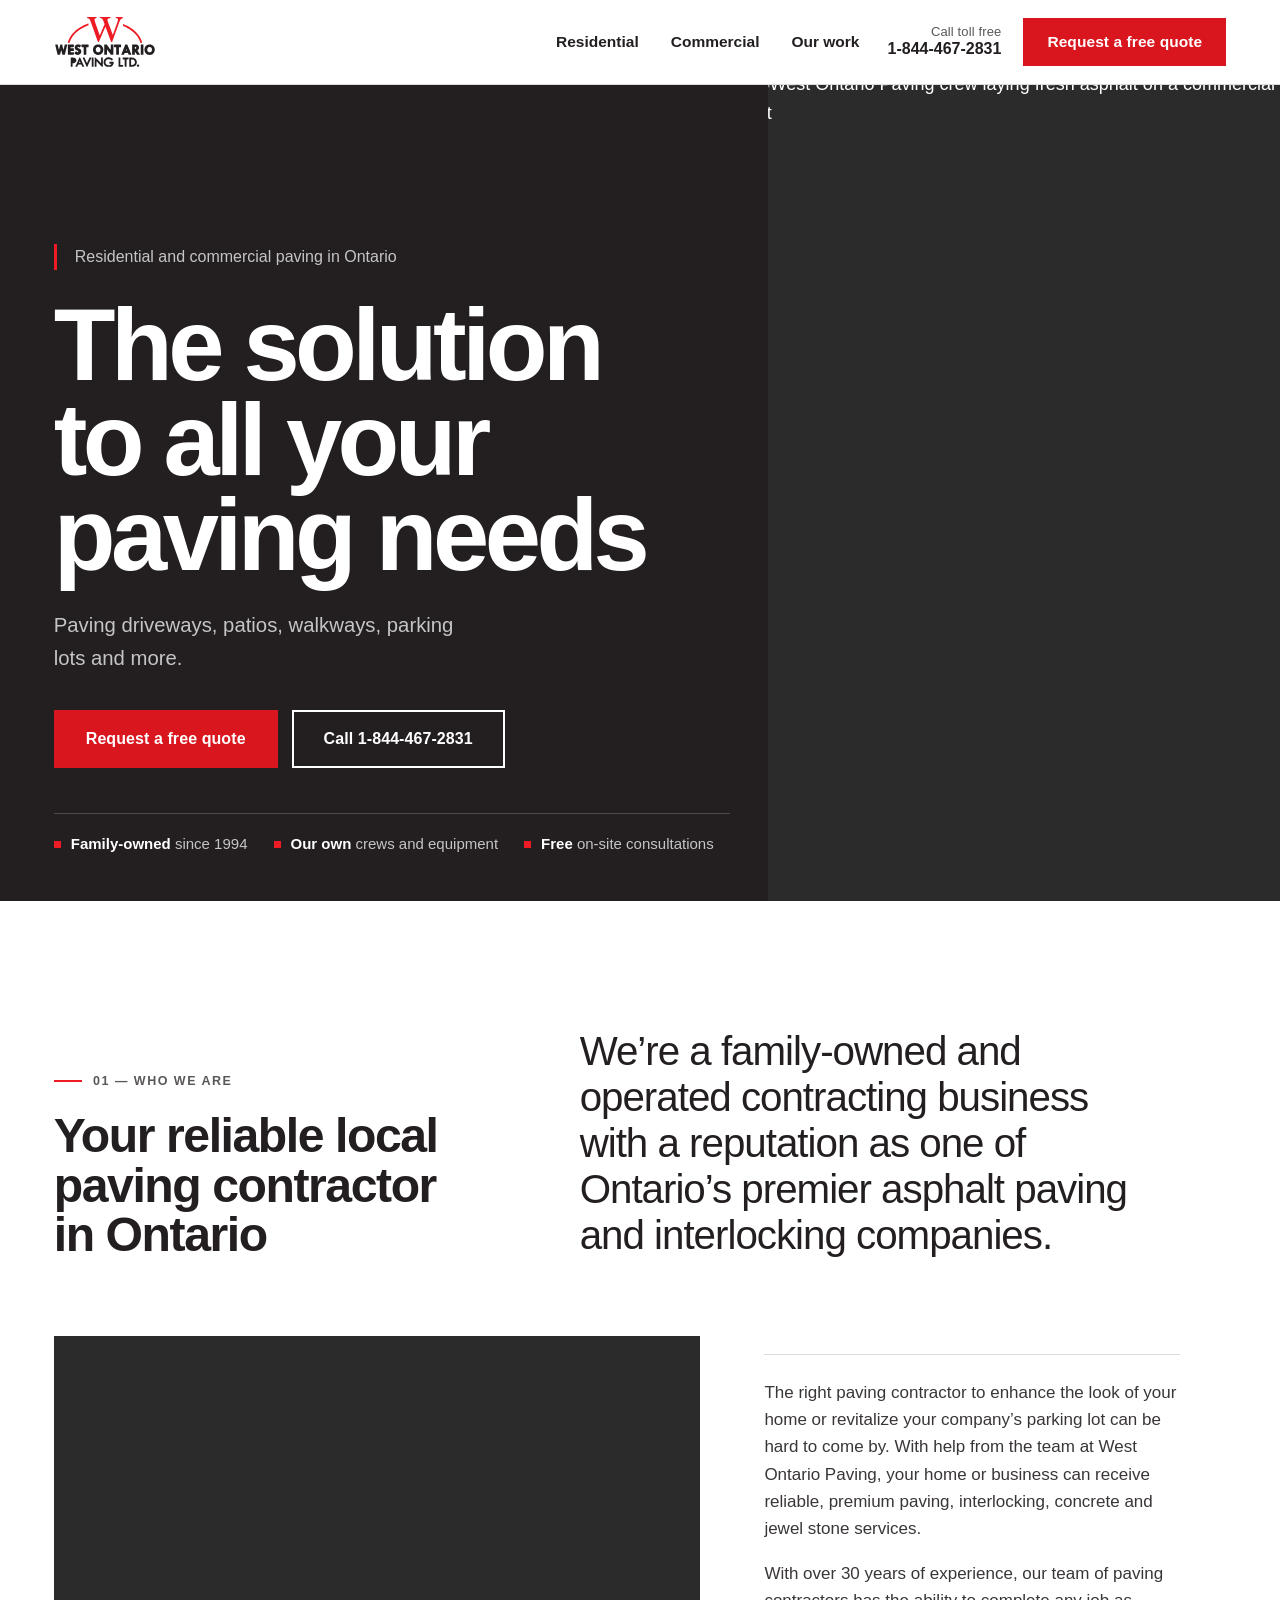
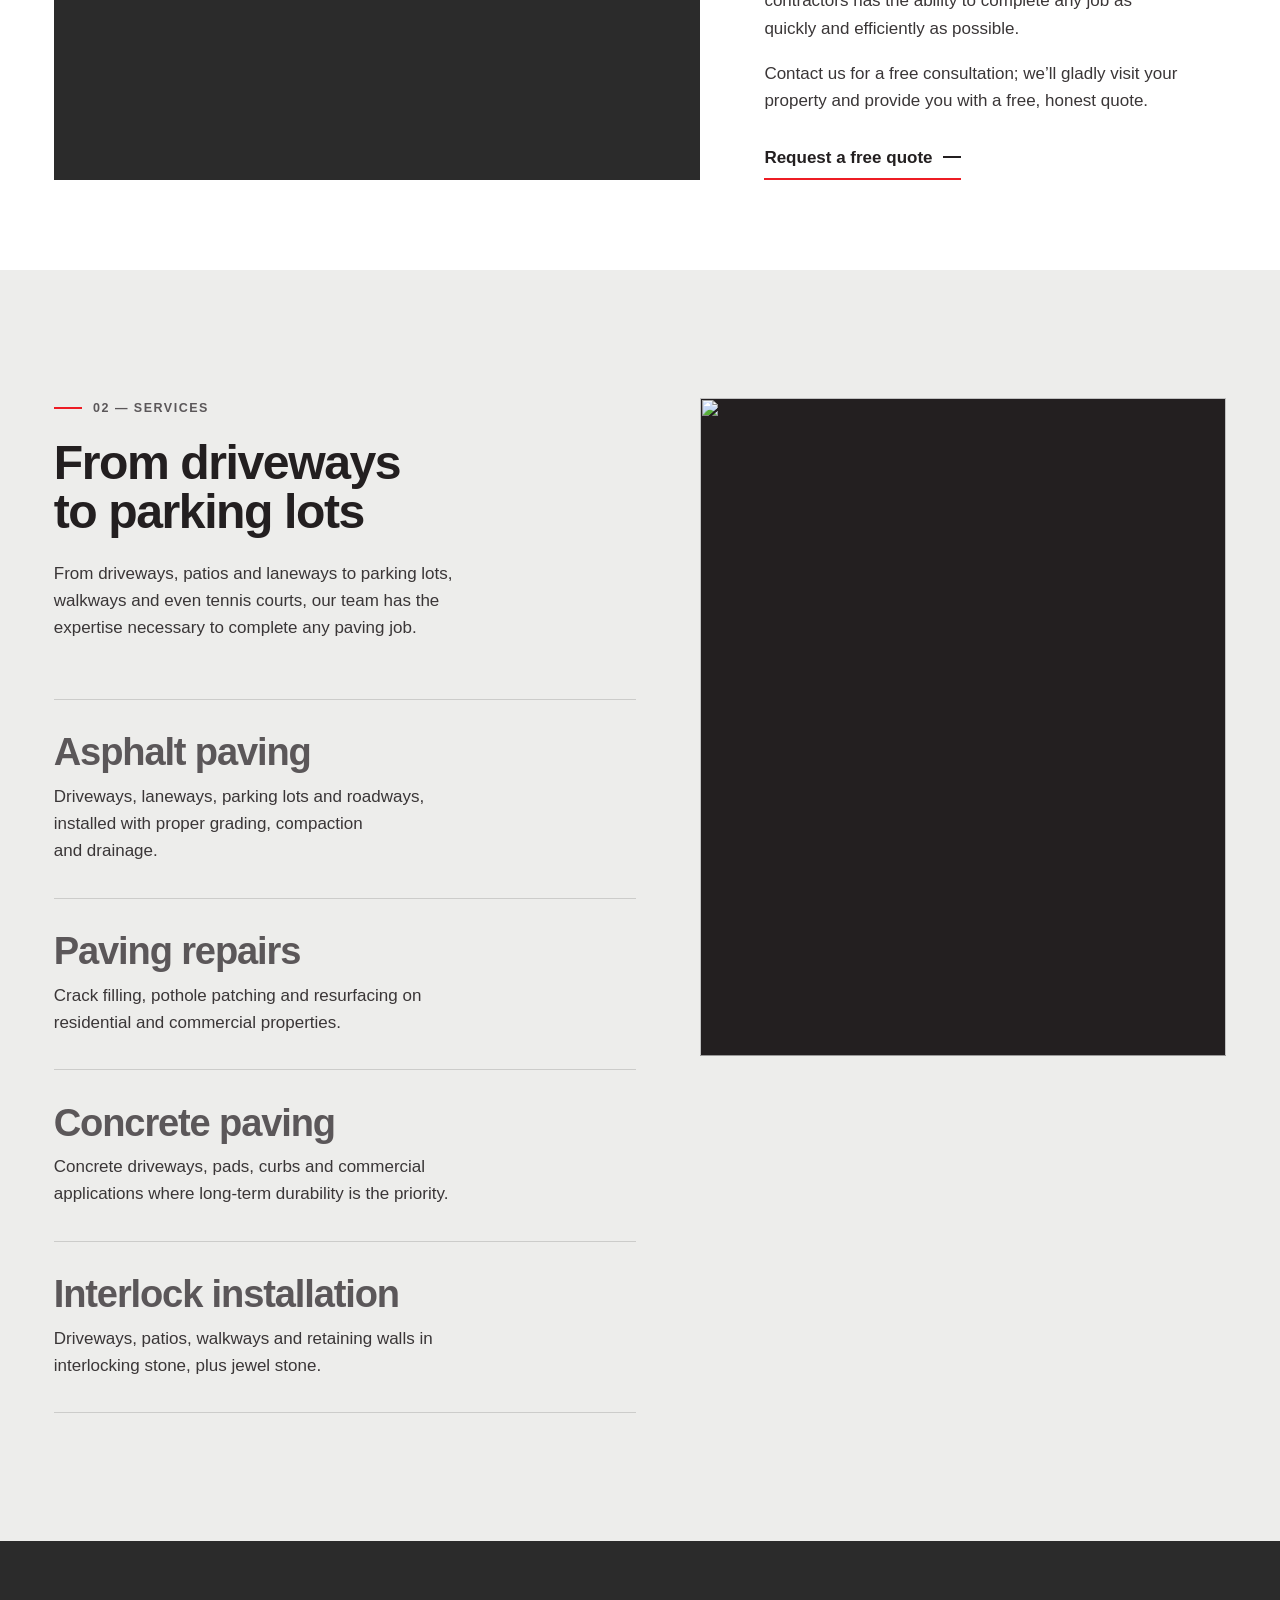
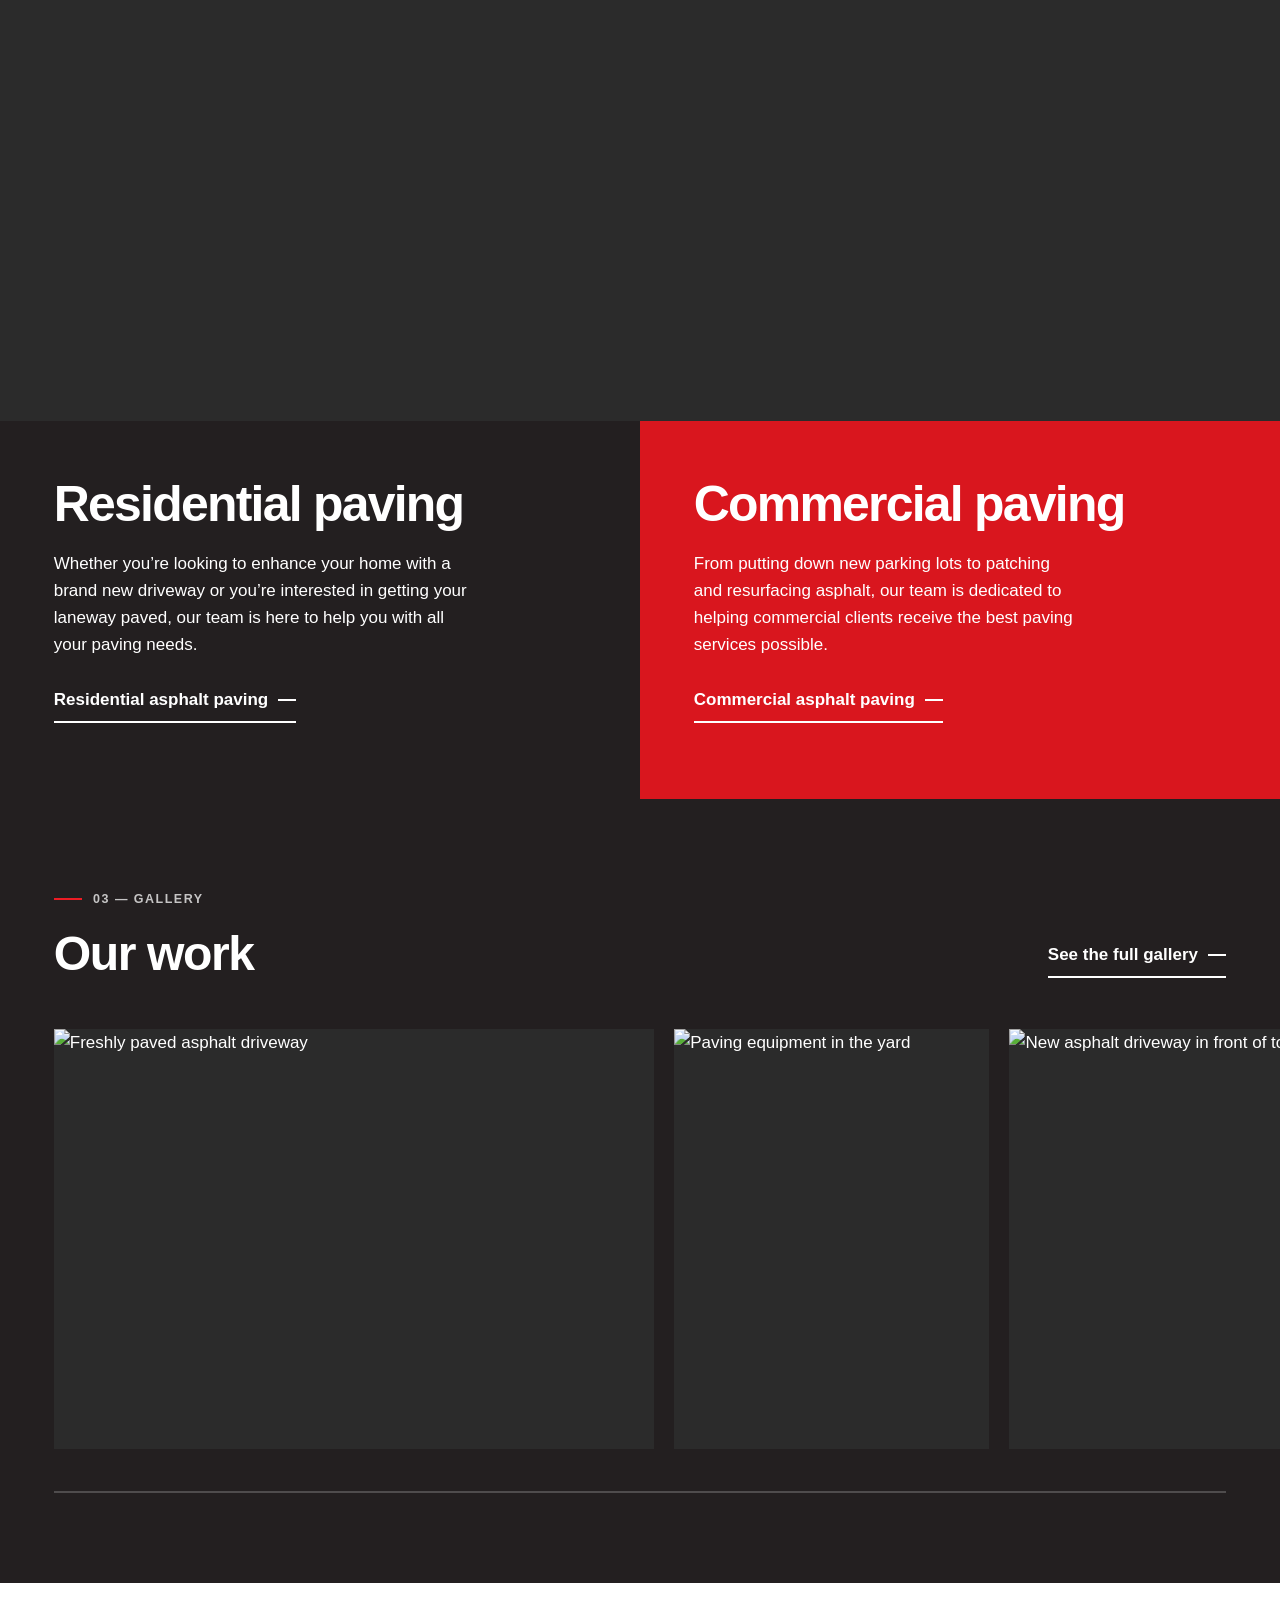
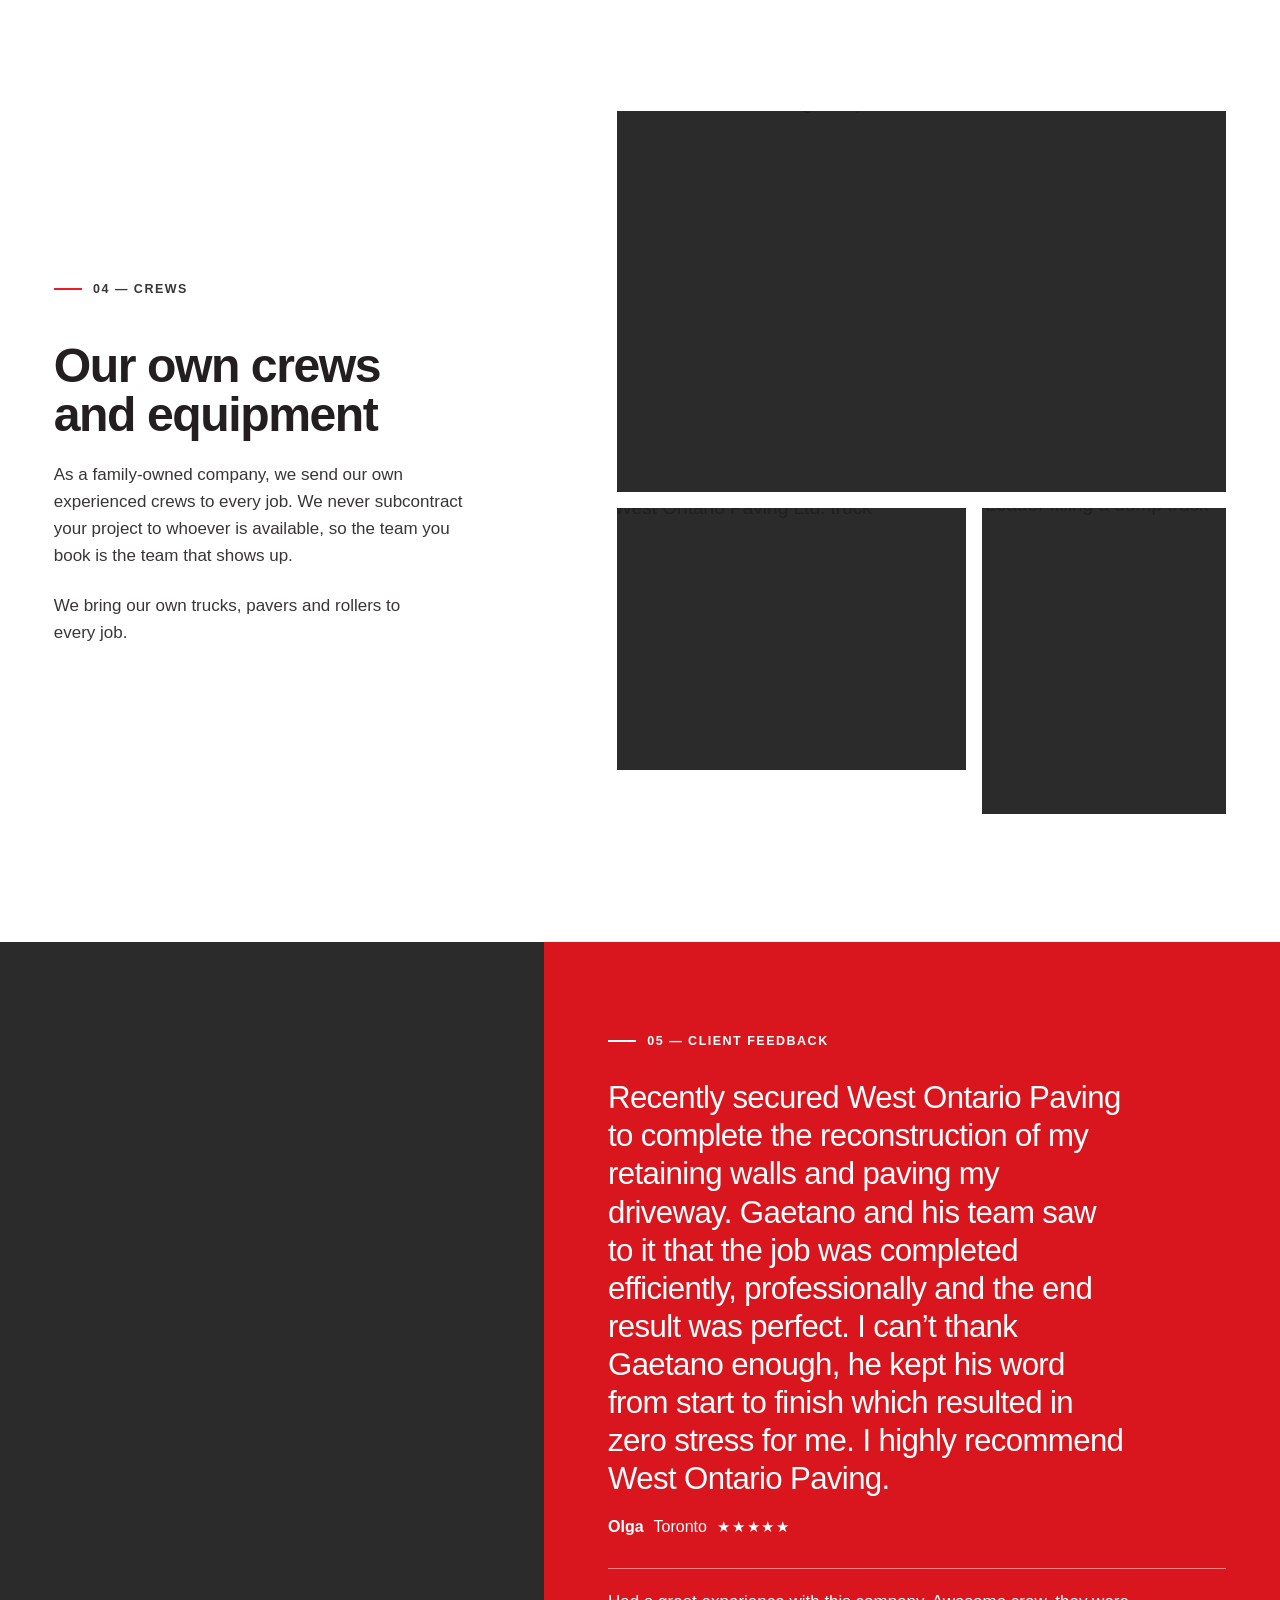
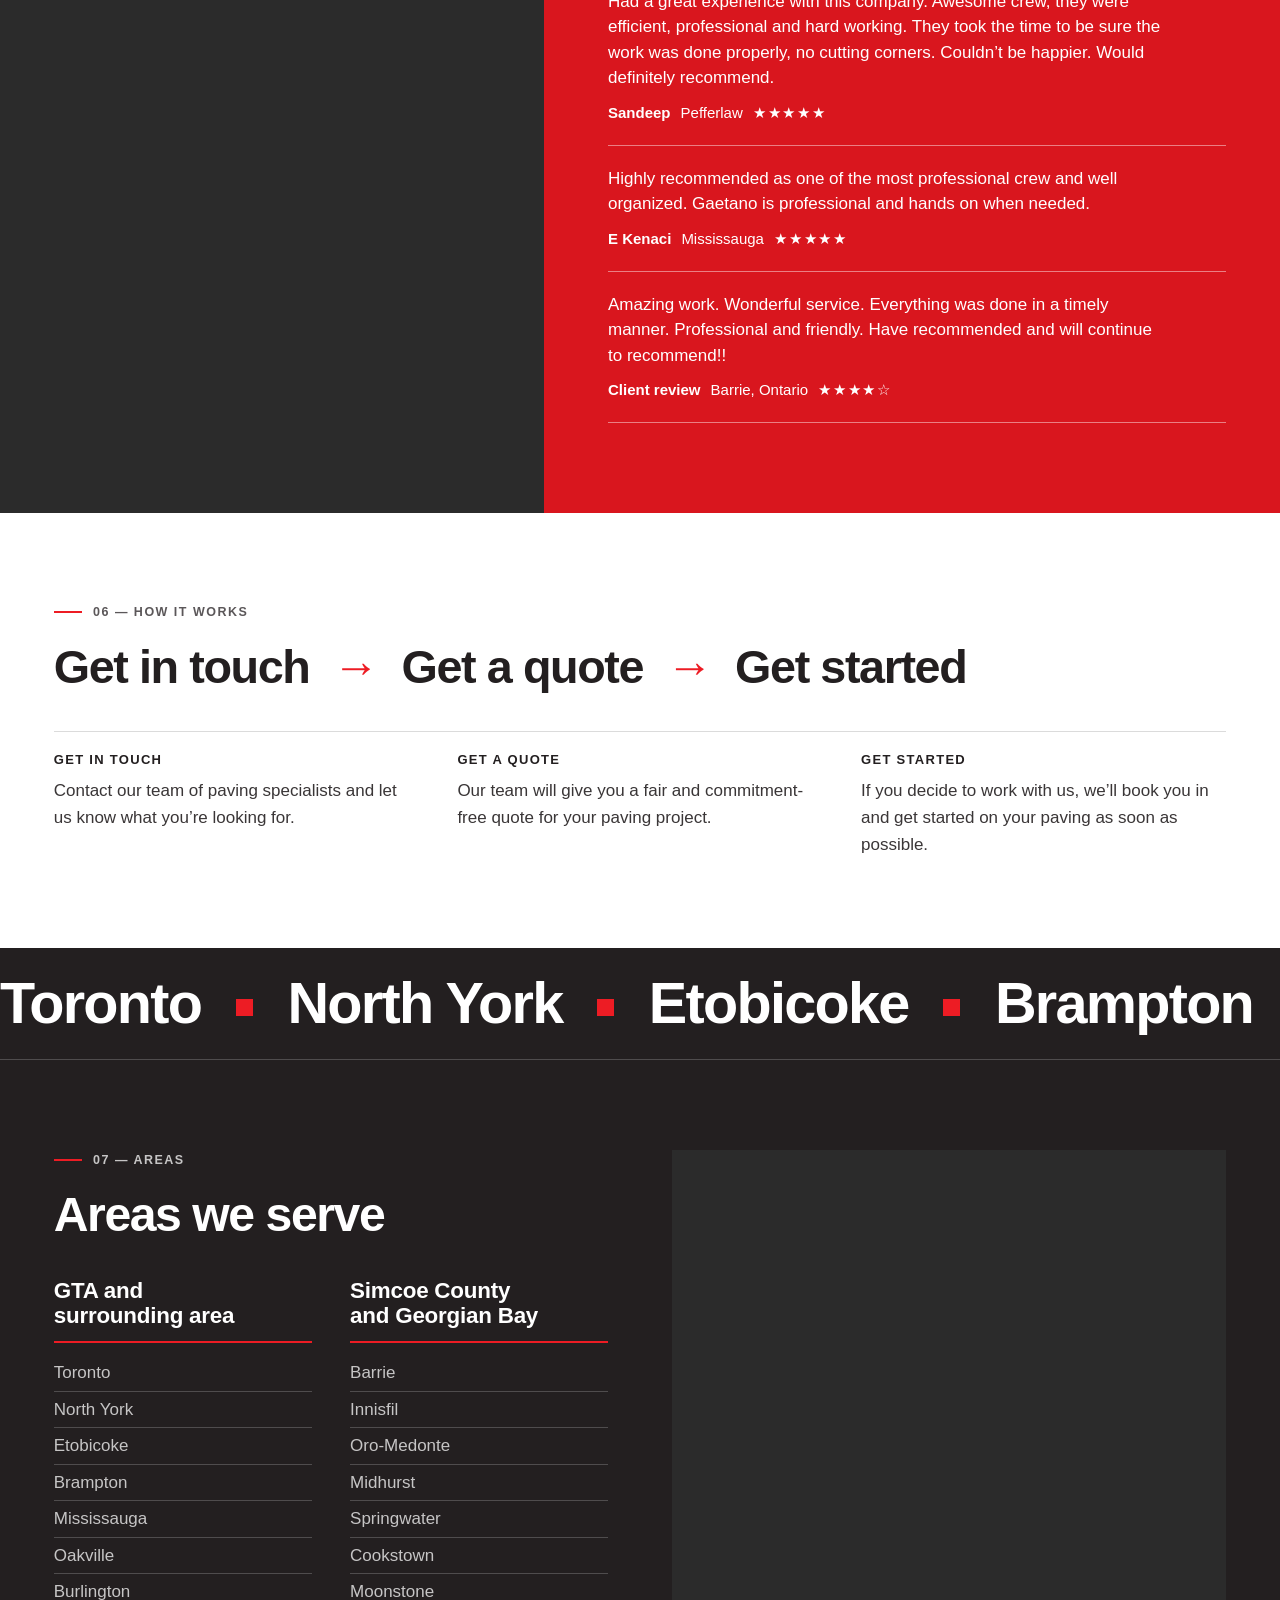
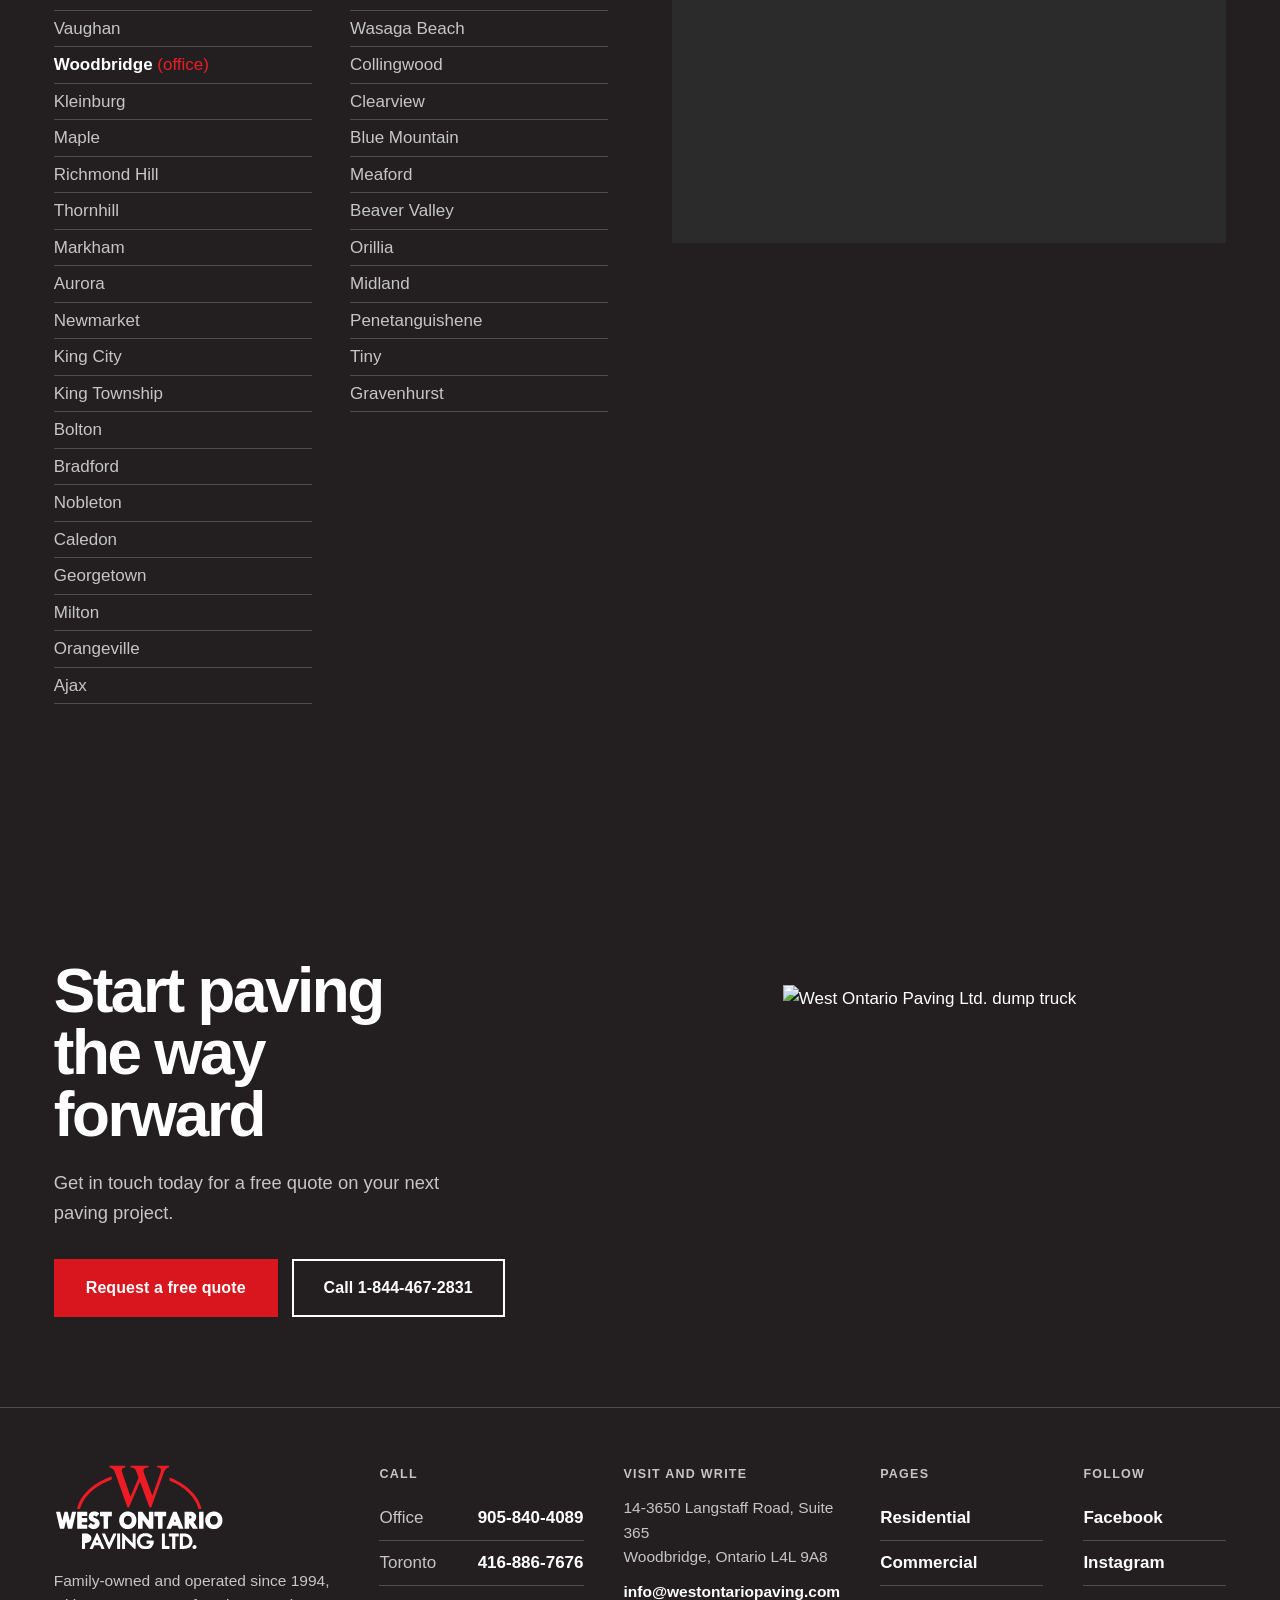
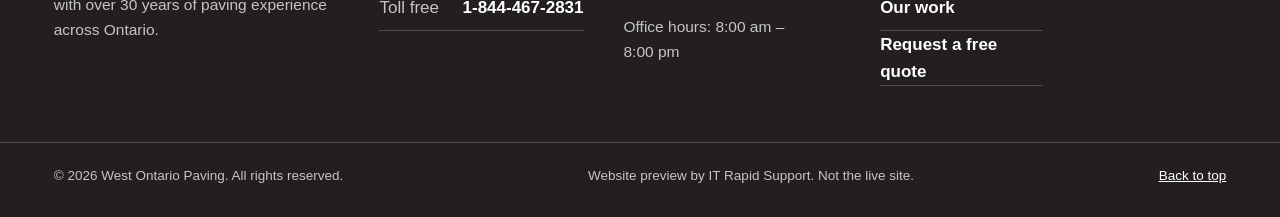
==== commit 6abb2023: "v3: footer CTA heading semantics, areas columns at 900-1400" ====
--- a/index.html
+++ b/index.html
@@ -1,10 +1,10 @@
-<!DOCTYPE html><html lang="en-CA"> <head><meta charset="utf-8"><meta name="viewport" content="width=device-width, initial-scale=1, viewport-fit=cover"><title>West Ontario Paving | Toronto, GTA and Simcoe County paving</title><meta name="description" content="Family-owned paving contractor since 1994. Asphalt, concrete, interlock and paving repairs for homes and businesses. Free on-site consultations and honest quotes."><meta name="robots" content="noindex, nofollow"><meta name="color-scheme" content="light"><link rel="canonical" href="https://itrapidsupport.github.io/wop-site-preview/"><meta name="theme-color" content="#231F20"><meta property="og:type" content="website"><meta property="og:locale" content="en_CA"><meta property="og:site_name" content="West Ontario Paving"><meta property="og:title" content="West Ontario Paving | Toronto, GTA and Simcoe County paving"><meta property="og:description" content="Family-owned paving contractor since 1994. Asphalt, concrete, interlock and paving repairs for homes and businesses. Free on-site consultations and honest quotes."><meta property="og:url" content="https://itrapidsupport.github.io/wop-site-preview/"><meta property="og:image" content="https://itrapidsupport.github.io/wop-site-preview/og.jpg"><meta property="og:image:width" content="1200"><meta property="og:image:height" content="630"><meta property="og:image:alt" content="West Ontario Paving crew laying fresh asphalt, with the West Ontario Paving logo"><meta name="twitter:card" content="summary_large_image"><link rel="preload" as="image" type="image/avif" media="(max-resolution: 1.49dppx)" fetchpriority="high" imagesrcset="/wop-site-preview/img/hero-480.avif 480w, /wop-site-preview/img/hero-900.avif 900w, /wop-site-preview/img/hero-1400.avif 1400w, /wop-site-preview/img/hero-2000.avif 2000w, /wop-site-preview/img/hero-2800.avif 2800w" imagesizes="(min-width: 900px) 40vw, 100vw"><link rel="preload" as="image" type="image/webp" media="(min-resolution: 1.5dppx)" fetchpriority="high" imagesrcset="/wop-site-preview/img/hero-480.webp 480w, /wop-site-preview/img/hero-900.webp 900w, /wop-site-preview/img/hero-1400.webp 1400w, /wop-site-preview/img/hero-2000.webp 2000w, /wop-site-preview/img/hero-2800.webp 2800w, /wop-site-preview/img/hero-3840.webp 3840w, /wop-site-preview/img/hero-5120.webp 5120w" imagesizes="(min-width: 900px) 40vw, 100vw"><link rel="preload" href="/wop-site-preview/fonts/GeneralSans-Semibold.woff2" as="font" type="font/woff2" crossorigin><link rel="preload" href="/wop-site-preview/fonts/GeneralSans-Medium.woff2" as="font" type="font/woff2" crossorigin><link rel="preload" href="/wop-site-preview/_a/inter-tight-latin-wght-normal.DX-nOvPD.woff2" as="font" type="font/woff2" crossorigin><style>@font-face{font-family:'General Sans';src:url(/wop-site-preview/fonts/GeneralSans-Medium.woff2) format('woff2');font-weight:500;font-style:normal;font-display:swap}@font-face{font-family:'General Sans';src:url(/wop-site-preview/fonts/GeneralSans-Semibold.woff2) format('woff2');font-weight:600;font-style:normal;font-display:swap}</style><link rel="icon" href="/wop-site-preview/favicon-32.png" sizes="32x32" type="image/png"><link rel="icon" href="/wop-site-preview/favicon-192.png" sizes="192x192" type="image/png"><link rel="apple-touch-icon" href="/wop-site-preview/apple-touch-icon.png" sizes="180x180"><script type="application/ld+json">[{"@context":"https://schema.org","@type":["LocalBusiness","HomeAndConstructionBusiness"],"@id":"https://itrapidsupport.github.io/wop-site-preview/#business","name":"West Ontario Paving","legalName":"West Ontario Paving Ltd.","url":"https://itrapidsupport.github.io/wop-site-preview/","logo":"https://itrapidsupport.github.io/wop-site-preview/logo.svg","image":"https://itrapidsupport.github.io/wop-site-preview/og.jpg","email":"info@westontariopaving.com","telephone":"+19058404089","foundingDate":"1994","description":"Family-owned residential and commercial paving contractor: asphalt, concrete, interlock and paving repairs across the GTA, Simcoe County and Georgian Bay.","address":{"@type":"PostalAddress","streetAddress":"14-3650 Langstaff Road, Suite 365","addressLocality":"Woodbridge","addressRegion":"Ontario","postalCode":"L4L 9A8","addressCountry":"CA"},"contactPoint":[{"@type":"ContactPoint","telephone":"+19058404089","contactType":"customer service","areaServed":"CA-ON"},{"@type":"ContactPoint","telephone":"+14168867676","contactType":"customer service","areaServed":"CA-ON"},{"@type":"ContactPoint","telephone":"+18444672831","contactType":"sales","areaServed":"CA-ON"}],"areaServed":[{"@type":"City","name":"Toronto"},{"@type":"City","name":"North York"},{"@type":"City","name":"Etobicoke"},{"@type":"City","name":"Brampton"},{"@type":"City","name":"Mississauga"},{"@type":"City","name":"Oakville"},{"@type":"City","name":"Burlington"},{"@type":"City","name":"Vaughan"},{"@type":"City","name":"Woodbridge"},{"@type":"City","name":"Kleinburg"},{"@type":"City","name":"Maple"},{"@type":"City","name":"Richmond Hill"},{"@type":"City","name":"Thornhill"},{"@type":"City","name":"Markham"},{"@type":"City","name":"Aurora"},{"@type":"City","name":"Newmarket"},{"@type":"City","name":"King City"},{"@type":"City","name":"King Township"},{"@type":"City","name":"Bolton"},{"@type":"City","name":"Bradford"},{"@type":"City","name":"Nobleton"},{"@type":"City","name":"Caledon"},{"@type":"City","name":"Georgetown"},{"@type":"City","name":"Milton"},{"@type":"City","name":"Orangeville"},{"@type":"City","name":"Ajax"},{"@type":"City","name":"Barrie"},{"@type":"City","name":"Innisfil"},{"@type":"City","name":"Oro-Medonte"},{"@type":"City","name":"Midhurst"},{"@type":"City","name":"Springwater"},{"@type":"City","name":"Cookstown"},{"@type":"City","name":"Moonstone"},{"@type":"City","name":"Wasaga Beach"},{"@type":"City","name":"Collingwood"},{"@type":"City","name":"Clearview"},{"@type":"City","name":"Blue Mountain"},{"@type":"City","name":"Meaford"},{"@type":"City","name":"Beaver Valley"},{"@type":"City","name":"Orillia"},{"@type":"City","name":"Midland"},{"@type":"City","name":"Penetanguishene"},{"@type":"City","name":"Tiny"},{"@type":"City","name":"Gravenhurst"}],"sameAs":["https://www.facebook.com/westontario.paving","https://www.instagram.com/west_ontario_paving/"]},{"@context":"https://schema.org","@type":"ItemList","name":"Paving services","itemListElement":[{"@type":"ListItem","position":1,"item":{"@type":"Service","name":"Asphalt paving","description":"Driveways, laneways, parking lots and roadways, installed with proper grading, compaction and drainage.","provider":{"@id":"https://itrapidsupport.github.io/wop-site-preview/#business"},"areaServed":"Ontario"}},{"@type":"ListItem","position":2,"item":{"@type":"Service","name":"Paving repairs","description":"Crack filling, pothole patching and resurfacing on residential and commercial properties.","provider":{"@id":"https://itrapidsupport.github.io/wop-site-preview/#business"},"areaServed":"Ontario"}},{"@type":"ListItem","position":3,"item":{"@type":"Service","name":"Concrete paving","description":"Concrete driveways, pads, curbs and commercial applications where long-term durability is the priority.","provider":{"@id":"https://itrapidsupport.github.io/wop-site-preview/#business"},"areaServed":"Ontario"}},{"@type":"ListItem","position":4,"item":{"@type":"Service","name":"Interlock installation","description":"Driveways, patios, walkways and retaining walls in interlocking stone, plus jewel stone.","provider":{"@id":"https://itrapidsupport.github.io/wop-site-preview/#business"},"areaServed":"Ontario"}}]}]</script><script>document.documentElement.classList.add('js'); if (matchMedia('(prefers-reduced-motion: reduce)').matches) document.documentElement.classList.add('rm');</script><style>@font-face{font-family:Inter Tight Variable;font-style:normal;font-display:swap;font-weight:100 900;src:url(/wop-site-preview/_a/inter-tight-cyrillic-ext-wght-normal.okcGN4Nq.woff2)format("woff2-variations");unicode-range:U+460-52F,U+1C80-1C8A,U+20B4,U+2DE0-2DFF,U+A640-A69F,U+FE2E-FE2F}@font-face{font-family:Inter Tight Variable;font-style:normal;font-display:swap;font-weight:100 900;src:url(/wop-site-preview/_a/inter-tight-cyrillic-wght-normal.BS41q_Tv.woff2)format("woff2-variations");unicode-range:U+301,U+400-45F,U+490-491,U+4B0-4B1,U+2116}@font-face{font-family:Inter Tight Variable;font-style:normal;font-display:swap;font-weight:100 900;src:url(/wop-site-preview/_a/inter-tight-greek-ext-wght-normal.DQgQPNk4.woff2)format("woff2-variations");unicode-range:U+1F??}@font-face{font-family:Inter Tight Variable;font-style:normal;font-display:swap;font-weight:100 900;src:url(/wop-site-preview/_a/inter-tight-greek-wght-normal.sS1B39LI.woff2)format("woff2-variations");unicode-range:U+370-377,U+37A-37F,U+384-38A,U+38C,U+38E-3A1,U+3A3-3FF}@font-face{font-family:Inter Tight Variable;font-style:normal;font-display:swap;font-weight:100 900;src:url(/wop-site-preview/_a/inter-tight-vietnamese-wght-normal.TKKdAiBA.woff2)format("woff2-variations");unicode-range:U+102-103,U+110-111,U+128-129,U+168-169,U+1A0-1A1,U+1AF-1B0,U+300-301,U+303-304,U+308-309,U+323,U+329,U+1EA0-1EF9,U+20AB}@font-face{font-family:Inter Tight Variable;font-style:normal;font-display:swap;font-weight:100 900;src:url(/wop-site-preview/_a/inter-tight-latin-ext-wght-normal.B4u9PlvR.woff2)format("woff2-variations");unicode-range:U+100-2BA,U+2BD-2C5,U+2C7-2CC,U+2CE-2D7,U+2DD-2FF,U+304,U+308,U+329,U+1D00-1DBF,U+1E00-1E9F,U+1EF2-1EFF,U+2020,U+20A0-20AB,U+20AD-20C0,U+2113,U+2C60-2C7F,U+A720-A7FF}@font-face{font-family:Inter Tight Variable;font-style:normal;font-display:swap;font-weight:100 900;src:url(/wop-site-preview/_a/inter-tight-latin-wght-normal.DX-nOvPD.woff2)format("woff2-variations");unicode-range:U+??,U+131,U+152-153,U+2BB-2BC,U+2C6,U+2DA,U+2DC,U+304,U+308,U+329,U+2000-206F,U+20AC,U+2122,U+2191,U+2193,U+2212,U+2215,U+FEFF,U+FFFD}@view-transition{navigation:auto}@font-face{font-family:GS Fallback;src:local(Arial);size-adjust:103%;ascent-override:94%;descent-override:23%;line-gap-override:0%}@font-face{font-family:IT Fallback;src:local(Arial);size-adjust:94%;ascent-override:101%;descent-override:26%;line-gap-override:0%}:root{color-scheme:light;--red:#ed1c24;--red-s:#d9161e;--red-h:#9e0f15;--ink:#231f20;--black:#231f20;--paper:#fff;--concrete:#ededeb;--line:#231f2029;--line-w:#fff3;--body:#3a3637;--mute:#5b5759;--mute-w:#ffffffbd;--disp:"General Sans", "GS Fallback", "Helvetica Neue", Arial, sans-serif;--text:"Inter Tight Variable", "IT Fallback", "Helvetica Neue", Arial, sans-serif;--pad:max(clamp(20px, 4.2vw, 72px), env(safe-area-inset-left,0px), env(safe-area-inset-right,0px));--max:1520px;--gutter:max(var(--pad), calc((100vw - var(--max)) / 2 + var(--pad)));--hdr:84px;--sec:clamp(80px, 10vw, 160px);--sec-s:clamp(60px, 7vw, 110px);--ease:cubic-bezier(.22, 1, .36, 1)}*,:before,:after{box-sizing:border-box}html{-webkit-text-size-adjust:100%;scroll-padding-top:calc(var(--hdr) + 12px)}html.lenis,html.lenis body{height:auto}.lenis.lenis-smooth{scroll-behavior:auto!important}body{font-family:var(--text);color:var(--ink);background:var(--paper);-webkit-font-smoothing:antialiased;text-rendering:optimizelegibility;margin:0;font-size:17px;line-height:1.6;overflow-x:clip}img{max-width:100%;height:auto;display:block}picture{display:block}a{color:inherit}h1,h2,h3,p,figure,blockquote,ol,ul{margin:0}ol,ul{padding:0;list-style:none}address{font-style:normal}button{font:inherit;color:inherit;cursor:pointer;background:0 0;border:0}p{text-wrap:pretty}h1,h2,h3{text-wrap:balance}main:focus{outline:none}:focus-visible{outline:3px solid var(--ink);outline-offset:3px}.hero :focus-visible,.phero :focus-visible,.rail :focus-visible,.areas :focus-visible,.ftr :focus-visible,.split :focus-visible,.rev :focus-visible,.band :focus-visible,.menu :focus-visible,.skip:focus-visible{outline-color:#fff}.btn--red:focus-visible{outline-color:var(--ink);box-shadow:0 0 0 3px #fff}.hero .btn--red:focus-visible,.phero .btn--red:focus-visible,.ftr .btn--red:focus-visible,.menu .btn--red:focus-visible{box-shadow:0 0 0 3px var(--ink);outline-color:#fff}.split__card:focus-visible{outline-offset:-8px}.sr{clip:rect(0 0 0 0);white-space:nowrap;width:1px;height:1px;position:absolute;overflow:hidden}.skip{z-index:100;background:var(--black);color:#fff;padding:10px 16px;position:absolute;top:-60px;left:12px}.skip:focus{top:12px}.wrap{width:100%;max-width:var(--max);padding-inline:var(--pad);margin-inline:auto}.eyb{font-family:var(--text);letter-spacing:.12em;text-transform:uppercase;color:var(--mute);align-items:center;gap:.9em;margin-bottom:20px;font-size:12.5px;font-weight:650;display:flex}.eyb:before{content:"";background:var(--red);width:28px;height:2px}.eyb--w{color:var(--mute-w)}.sec-h{font-family:var(--disp);letter-spacing:-.03em;max-width:18ch;font-size:clamp(2rem,1.25rem + 2.2vw,3.75rem);font-weight:600;line-height:1.02}.sec-h--w{color:#fff}.tlink{border-bottom:2px solid var(--red);min-height:44px;transition:gap .35s var(--ease);align-items:center;gap:.6em;padding:.35em 0;font-weight:600;text-decoration:none;display:inline-flex}.tlink:after{content:"";background:currentColor;width:18px;height:2px}.tlink--w{color:#fff;border-color:#fff}.btn{--mx:0px;--my:0px;letter-spacing:.005em;white-space:nowrap;min-height:48px;transform:translate(var(--mx), var(--my));transition:transform .4s var(--ease), background-color .25s, color .25s, border-color .25s;isolation:isolate;border:2px solid #0000;justify-content:center;align-items:center;padding:0 22px;font-size:15.5px;font-weight:650;text-decoration:none;display:inline-flex;position:relative;overflow:hidden}.btn span{z-index:1;position:relative}.btn:before{content:"";background:var(--red-h);transition:transform .45s var(--ease);z-index:0;position:absolute;inset:0;transform:translateY(101%)}.btn--red{background:var(--red-s);color:#fff}.btn--line{color:inherit;border-color:currentColor}.btn--line:before{background:#fff}.btn--ink{background:var(--ink);color:#fff}.btn--ink:before{background:var(--red-s)}.btn--lg{min-height:58px;padding:0 30px;font-size:16px}@media (hover:hover) and (pointer:fine){.btn:hover:before{transform:translateY(0)}.btn--line:hover{color:var(--ink);border-color:#fff}.tlink:hover{gap:1em}.hdr__nav a:hover:after{transform-origin:0;transform:scaleX(1)}.split__card:hover .px img{transition:transform 1.2s var(--ease);transform:scale(1.18)!important}.ftr a:hover{text-decoration:underline;text-decoration-color:var(--red);text-underline-offset:4px}}.hdr{z-index:50;border-bottom:1px solid var(--line);background:#fff;position:sticky;top:0}.hdr__in{height:var(--hdr);max-width:var(--max);padding-inline:var(--pad);align-items:center;gap:28px;margin-inline:auto;display:flex}.hdr__logo{align-items:center;min-height:44px;display:flex}.hdr__logo svg{width:auto;height:52px;display:block}.hdr__nav{gap:32px;margin-left:auto;display:flex}.hdr__nav a{padding:10px 0;font-size:15.5px;font-weight:550;text-decoration:none;position:relative}.hdr__nav a:after{content:"";background:var(--red);transform-origin:100%;height:2px;transition:transform .4s var(--ease);position:absolute;bottom:4px;left:0;right:0;transform:scaleX(0)}.hdr__nav a[aria-current]:after{transform-origin:0;transform:scaleX(1)}.hdr__act{align-items:center;gap:22px;display:flex}.hdr__tel{text-align:right;flex-direction:column;line-height:1.15;text-decoration:none;display:flex}.hdr__tel-l{letter-spacing:.01em;color:var(--mute);font-size:13px}.hdr__tel-n{font-variant-numeric:tabular-nums;font-size:16px;font-weight:700}.hdr__call{border:2px solid var(--ink);justify-content:center;align-items:center;gap:8px;min-width:44px;min-height:44px;padding:0 14px;font-size:14.5px;font-weight:650;text-decoration:none;display:none}.hdr__call svg{flex:none;width:16px;height:16px}.btn .s-short{display:none}.hdr__burger{width:44px;height:44px;display:none;position:relative}.hdr__burger i{background:var(--ink);height:2px;transition:transform .35s var(--ease);position:absolute;left:10px;right:10px}.hdr__burger i:first-of-type{top:17px}.hdr__burger i:last-of-type{top:25px}.hdr__burger[aria-expanded=true] i:first-of-type{transform:translateY(4px)rotate(45deg)}.hdr__burger[aria-expanded=true] i:last-of-type{transform:translateY(-4px)rotate(-45deg)}.menu{inset:var(--hdr) 0 0 0;background:var(--black);color:#fff;padding:20px var(--pad) calc(40px + env(safe-area-inset-bottom,0px));flex-direction:column;justify-content:flex-start;gap:28px;display:flex;position:fixed;overflow-y:auto}.menu[hidden]{display:none}.menu nav a{min-height:56px;font-family:var(--disp);border-bottom:1px solid var(--line-w);letter-spacing:-.03em;align-items:center;font-size:2.2rem;font-weight:600;line-height:1.15;text-decoration:none;display:flex}.menu nav a[aria-current]{color:var(--red)}.menu .btn{width:100%}.menu__foot{display:grid}.menu__foot a{border-bottom:1px solid var(--line-w);justify-content:space-between;align-items:center;min-height:48px;font-size:1.1rem;font-weight:650;text-decoration:none;display:flex}.menu__foot span{color:var(--mute-w);font-weight:450}html.menu-open,html.menu-open body{overflow:hidden}.hero{background:var(--black);color:#fff;min-height:calc(100svh - var(--hdr));grid-template-columns:minmax(0,1.2fr) minmax(0,.8fr);display:grid;position:relative;overflow:hidden}.hero__grain{pointer-events:none;opacity:.9;width:100%;height:100%;position:absolute;inset:0}.hero__txt{z-index:2;padding:clamp(36px, 6vh, 84px) clamp(24px, 3vw, 56px) clamp(32px, 5vh, 64px) var(--gutter);flex-direction:column;justify-content:flex-end;min-width:0;display:flex;position:relative}.hero__kick{color:var(--mute-w);border-left:3px solid var(--red);margin-bottom:clamp(20px,3vh,34px);padding-left:18px;font-size:16px}.hero__h{font-family:var(--disp);letter-spacing:-.045em;font-size:clamp(2.6rem,.4rem + 7.4vw,8.25rem);font-weight:600;line-height:.94}.hero__h .ln{margin-bottom:-.1em;padding-bottom:.1em;display:block;overflow:hidden}.hero__sub{color:var(--mute-w);max-width:36ch;margin-top:clamp(22px,3vh,34px);font-size:clamp(1.05rem,.95rem + .4vw,1.3rem)}.hero__btns{flex-wrap:wrap;gap:14px;margin-top:clamp(26px,4vh,40px);display:flex}.hero__row{border-top:1px solid var(--line-w);color:var(--mute-w);flex-wrap:wrap;gap:6px 26px;max-width:760px;margin-top:clamp(30px,5vh,56px);padding-top:18px;font-size:15px;display:flex}.hero__row li{align-items:center;gap:10px;display:flex}.hero__row li:before{content:"";background:var(--red);flex:none;width:7px;height:7px}.hero__row b{color:#fff;font-weight:600}.hero__media{z-index:1;min-height:100%;position:relative}.hero__ph{background:#2b2b2b;position:absolute;inset:0;overflow:hidden}.hero__ph .px-hero,.hero__ph picture,.hero__ph img{object-fit:cover;width:100%;height:100%}.hero__ph img{transform-origin:50% 30%;transform:scale(1.06)}@keyframes rise{0%{transform:translateY(110%)}to{transform:none}}@keyframes fadeRise{0%{opacity:0;transform:translateY(18px)}to{opacity:1;transform:none}}@keyframes wipe{0%{clip-path:inset(100% 0 0)}to{clip-path:inset(0)}}.in-word{animation:rise 1.05s var(--ease) both;animation-delay:var(--d,0s);display:inline-block}.in-rise{animation:fadeRise .9s var(--ease) both;animation-delay:var(--d,0s)}.in-wipe{animation:wipe 1.3s var(--ease) both;animation-delay:var(--d,0s)}.anim .reveal{clip-path:inset(100% 0 0)}.anim .fade{opacity:0;transform:translateY(22px)}.anim .rise-lines:not(.is-split){visibility:hidden}.rl-line-mask,.rise-lines .rl-line{margin-bottom:-.14em;padding-bottom:.14em}.px{background:#2b2b2b;height:100%;overflow:hidden}.px picture,.px img{object-fit:cover;width:100%;height:100%}.px img{will-change:transform;transform:scale(1.12)}.stmt{padding-block:var(--sec) var(--sec-s)}.stmt__head{grid-template-columns:minmax(0,5fr) minmax(0,7fr);align-items:end;gap:clamp(28px,5vw,96px);display:grid}.stmt__big{font-family:var(--disp);letter-spacing:-.025em;text-wrap:balance;max-width:26ch;font-size:clamp(1.5rem,1rem + 1.9vw,3rem);font-weight:500;line-height:1.14}.brighten .w{color:inherit}.anim .brighten .w{color:#6b6769}.anim .brighten .w.lit{color:var(--ink)}.stmt__grid{grid-template-columns:minmax(0,7fr) minmax(0,5fr);align-items:end;gap:clamp(28px,5vw,96px);margin-top:clamp(48px,6vw,96px);display:grid}.stmt__ph{aspect-ratio:16/11}.stmt__copy{color:var(--body);border-top:1px solid var(--line);gap:18px;max-width:44ch;padding-top:24px;display:grid}.stmt__copy .tlink{color:var(--ink);justify-self:start;margin-top:4px}.svc{background:var(--concrete);padding-block:var(--sec)}.svc__in{grid-template-columns:minmax(0,1.05fr) minmax(0,.95fr);align-items:start;gap:clamp(32px,5vw,96px);display:grid}.svc__lede{max-width:46ch;color:var(--body);margin-top:24px}.svc__rows{border-top:1px solid var(--line);margin-top:clamp(36px,4.5vw,64px)}.svc__row{border-bottom:1px solid var(--line);cursor:default;gap:10px;padding:clamp(24px,2.6vw,36px) 0;display:grid;position:relative}.svc__row:before{content:"";background:var(--red);transform-origin:0;width:100%;height:3px;transition:transform .6s var(--ease);position:absolute;top:-1px;left:0;transform:scaleX(0)}.svc__row.on:before{transform:scaleX(1)}.svc__row h3{font-family:var(--disp);letter-spacing:-.03em;font-size:clamp(1.6rem,1.1rem + 1.6vw,2.6rem);font-weight:600;line-height:1.04;transition:color .3s}.svc__row p{color:var(--body);max-width:44ch}.svc__row:not(.on) h3{color:var(--mute)}.svc__mob{display:none}.svc__stage{top:calc(var(--hdr) + 32px);position:sticky}.svc__frame{aspect-ratio:4/5;max-height:calc(100svh - var(--hdr) - 64px);background:var(--ink);width:100%;position:relative;overflow:hidden}.svc__img{clip-path:inset(100% 0 0);transition:clip-path .9s var(--ease);position:absolute;inset:0}.svc__img.on{clip-path:inset(0);z-index:1}.svc__img picture,.svc__img img{object-fit:cover;width:100%;height:100%}.split{grid-template-columns:1fr 1fr;display:grid}.split__card{color:#fff;flex-direction:column;text-decoration:none;display:flex}.split__card--black{background:var(--black)}.split__card--red{background:var(--red-s)}.split__ph{aspect-ratio:4/3;overflow:hidden}.split__txt{padding:clamp(36px, 4.5vw, 72px) var(--pad) clamp(48px, 6vw, 96px);align-content:start;justify-items:start;gap:20px;display:grid}.split__card--black .split__txt{padding-left:var(--gutter)}.split__card--red .split__txt{padding-right:var(--gutter)}.split__h{font-family:var(--disp);letter-spacing:-.035em;font-size:clamp(2rem,1.2rem + 2.4vw,4rem);font-weight:600;line-height:1.02}.split__txt p{color:#fff;max-width:44ch}.rail{background:var(--black);color:#fff}.rail__pin{padding-block:var(--sec-s);flex-direction:column;justify-content:center;display:flex;overflow:hidden}.rail__head{flex-wrap:wrap;justify-content:space-between;align-items:end;gap:24px;display:flex}.rail__track{padding-inline:var(--gutter);scroll-padding-inline:var(--gutter);scroll-snap-type:x mandatory;scrollbar-width:thin;scrollbar-color:#ffffff4d transparent;align-items:flex-end;gap:clamp(14px,1.6vw,26px);margin-top:clamp(32px,4vw,56px);padding-bottom:6px;display:flex;overflow-x:auto}.rail__track:after{content:"";flex:0 0 1px}.rail__item{scroll-snap-align:start;background:#2b2b2b;flex:none;width:auto;max-width:84vw;height:min(62svh,420px);margin:0;overflow:hidden}.rail__item picture,.rail__item img{object-fit:cover;width:100%;height:100%}.rail__bar{margin-top:36px}.rail__bar i{background:var(--line-w);height:2px;display:block;position:relative;overflow:hidden}.rail__bar i:after{content:"";background:var(--red);transform:scaleX(var(--p,0));transform-origin:0;position:absolute;inset:0}.rail--pin .rail__pin{min-height:calc(100svh - var(--hdr))}.rail--pin .rail__track{scroll-snap-type:none;will-change:transform;overflow:visible}.rail--pin .rail__item{height:min(64vh,760px)}.crew{padding-block:var(--sec);grid-template-columns:minmax(0,.9fr) minmax(0,1.1fr);align-items:center;gap:clamp(32px,5vw,90px);display:grid}.crew__txt{z-index:1;gap:22px;min-width:0;display:grid;position:relative}.crew__txt p{color:var(--body);max-width:44ch}.crew__col{grid-template-columns:repeat(12,1fr);gap:16px;min-width:0;display:grid}.crew__b{aspect-ratio:16/10;grid-column:1/13}.crew__a{aspect-ratio:4/3;grid-column:1/8}.crew__c{aspect-ratio:4/5;grid-column:8/13}.rev{background:var(--red-s);color:#fff;grid-template-columns:minmax(0,.85fr) minmax(0,1.15fr);display:grid}.rev__ph{min-height:100%}.rev__ph .px{min-height:520px}.rev__body{padding:var(--sec-s) var(--gutter) var(--sec-s) clamp(28px, 5vw, 96px);flex-direction:column;justify-content:center;gap:28px;display:flex}.rev__body .eyb{color:#fff;margin-bottom:0}.rev__body .eyb:before{background:#fff}.rev__lead blockquote p{font-family:var(--disp);letter-spacing:-.02em;max-width:30ch;font-size:clamp(1.4rem,.95rem + 1.25vw,2.4rem);font-weight:500;line-height:1.22}.rev figcaption{flex-wrap:wrap;align-items:baseline;gap:10px;margin-top:16px;font-size:16px;display:flex}.rev figcaption b{font-weight:700}.rev__stars{letter-spacing:.12em;font-size:15px}.rev__list{border-top:1px solid #ffffff73;display:grid}.rev__list figure{border-bottom:1px solid #ffffff73;padding:20px 0}.rev__list blockquote p{max-width:60ch;font-size:17px;line-height:1.5}.rev__list figcaption{margin-top:10px;font-size:15px}.how{padding-block:var(--sec-s)}.how__line{font-family:var(--disp);letter-spacing:-.03em;flex-wrap:wrap;align-items:baseline;gap:.1em .5em;margin-top:8px;font-size:clamp(1.7rem,1rem + 2.4vw,3.6rem);font-weight:600;line-height:1.08;display:flex}.how__line i{color:var(--red);font-style:normal}.how__list{border-top:1px solid var(--line);grid-template-columns:repeat(3,minmax(0,1fr));gap:clamp(20px,3vw,56px);margin-top:clamp(28px,3vw,44px);display:grid}.how__list li{color:var(--body);padding-top:18px}.how__list b{color:var(--ink);letter-spacing:.1em;text-transform:uppercase;margin-bottom:6px;font-size:13px;display:block}.areas{background:var(--black);color:#fff;padding-block:0 var(--sec);overflow:hidden}.areas__mq{border-bottom:1px solid var(--line-w);padding-block:24px}.mq{white-space:nowrap;overflow:hidden}.mq__t{animation:80s linear infinite mq;display:inline-flex}.mq span{font-family:var(--disp);letter-spacing:-.03em;padding-right:.6em;font-size:clamp(2rem,1.2rem + 3vw,4.4rem);font-weight:600;line-height:1.1}.mq span:after{content:"";background:var(--red);vertical-align:middle;width:.3em;height:.3em;margin-left:.6em;display:inline-block}@keyframes mq{to{transform:translate(-50%)}}.areas__in{padding-top:var(--sec-s);grid-template-columns:minmax(0,1fr) minmax(0,1fr);align-items:start;gap:clamp(30px,5vw,96px);display:grid}.areas__cols{grid-template-columns:1fr 1fr;gap:clamp(24px,3vw,48px);margin-top:clamp(28px,3vw,48px);display:grid}.areas__cols h3{font-family:var(--disp);letter-spacing:-.01em;border-bottom:2px solid var(--red);margin-bottom:12px;padding-bottom:12px;font-size:clamp(1.15rem,1rem + .5vw,1.5rem);font-weight:600;line-height:1.15}.areas__cols ul{color:var(--mute-w);max-width:60ch;line-height:1.5}.areas__cols li{border-bottom:1px solid var(--line-w);padding:5px 0}.areas__cols li.hq{color:#fff;font-weight:650}.areas__cols ul{columns:2;column-gap:24px}.areas__cols li{break-inside:avoid}.areas__cols li.hq:after{content:" (office)";color:var(--red);font-weight:500}.areas__ph{aspect-ratio:4/5;top:calc(var(--hdr) + 32px);position:sticky}.ftr{background:var(--ink);color:#fff}.ftr__cta{padding-block:var(--sec) var(--sec-s);grid-template:"big ph""sub ph""btn ph"1fr/minmax(0,1.2fr) minmax(0,.8fr);align-items:start;gap:22px clamp(30px,5vw,90px);display:grid}.ftr__ph{aspect-ratio:4/3;grid-area:ph;align-self:end;overflow:hidden}.ftr__ph picture,.ftr__ph img{object-fit:cover;width:100%;height:100%}.ftr__big{font-family:var(--disp);letter-spacing:-.04em;text-wrap:balance;grid-area:big;max-width:12ch;font-size:clamp(2.4rem,1rem + 3.6vw,5.5rem);font-weight:600;line-height:1}.ftr__sub{color:var(--mute-w);grid-area:sub;max-width:40ch;font-size:1.15rem}.ftr__btns{flex-wrap:wrap;grid-area:btn;align-self:start;align-items:flex-start;gap:14px;margin-top:10px;display:flex}.ftr__grid{border-top:1px solid var(--line-w);grid-template-columns:1.4fr 1fr 1fr .8fr .7fr;gap:40px;padding-block:56px;display:grid}.ftr__brand svg{width:170px;height:auto;display:block}.ftr__brand p{color:var(--mute-w);max-width:36ch;margin-top:18px;font-size:15px}.ftr__h{letter-spacing:.1em;text-transform:uppercase;color:var(--mute-w);margin-bottom:12px;font-size:12.5px;font-weight:650}.ftr__list li{border-bottom:1px solid var(--line-w)}.ftr__list a{font-variant-numeric:tabular-nums;justify-content:space-between;align-items:center;gap:16px;min-height:44px;font-weight:600;text-decoration:none;display:flex}.ftr__list span{color:var(--mute-w);font-weight:450}.ftr__grid a{font-weight:600;text-decoration:none}.ftr__grid address,.ftr__grid p{color:var(--mute-w);font-size:15.5px}.ftr__grid p a{color:#fff;padding-block:10px;display:inline-block}.ftr__legal{padding-block:22px calc(30px + env(safe-area-inset-bottom,0px));color:var(--mute-w);border-top:1px solid var(--line-w);flex-wrap:wrap;justify-content:space-between;gap:12px 20px;font-size:13.5px;display:flex}.ftr__legal a{color:#fff}.phero{background:var(--black);color:#fff;grid-template-columns:minmax(0,1.1fr) minmax(0,.9fr);min-height:min(78svh,780px);display:grid}.phero__txt{padding:clamp(48px, 7vw, 110px) clamp(24px, 3vw, 56px) clamp(48px, 7vw, 110px) var(--gutter);flex-direction:column;justify-content:end;gap:24px;min-width:0;display:flex}.phero__crumb{color:var(--mute-w);font-size:15px}.phero__crumb a{color:#fff;text-underline-offset:3px;margin-block:-12px;padding-block:12px;text-decoration:underline;display:inline-block}.phero__h{font-family:var(--disp);letter-spacing:-.045em;font-size:clamp(2.5rem,.6rem + 6vw,7.5rem);font-weight:600;line-height:.95}.phero__h .ln{margin-bottom:-.1em;padding-bottom:.1em;display:block;overflow:hidden}.phero__lede{color:var(--mute-w);max-width:40ch;font-size:clamp(1.05rem,.95rem + .4vw,1.3rem)}.phero__ph{background:#2b2b2b;min-height:360px;position:relative;overflow:hidden}.phero__ph .px-hero{position:absolute;inset:0}.phero__ph picture,.phero__ph img{object-fit:cover;width:100%;height:100%}.prose{padding-block:var(--sec);grid-template-columns:minmax(0,1fr) minmax(0,1fr);align-items:start;gap:clamp(32px,6vw,110px);display:grid}.prose__copy{color:var(--body);gap:20px;max-width:46ch;font-size:18px;display:grid}.prose__copy .lead{font-family:var(--disp);color:var(--ink);letter-spacing:-.02em;text-wrap:balance;max-width:24ch;font-size:clamp(1.4rem,1rem + 1.4vw,2.2rem);font-weight:500;line-height:1.18}.prose__copy .tlink{color:var(--ink);justify-self:start}.prose__ph{top:calc(var(--hdr) + 30px);grid-template-columns:repeat(2,minmax(0,1fr));gap:16px;display:grid;position:sticky}.prose__ph figure{aspect-ratio:3/4}.prose__ph figure:nth-child(2){margin-top:70px}.band{background:var(--red-s);color:#fff}.band__in{padding-block:var(--sec-s);grid-template-columns:minmax(0,1fr) minmax(0,1fr);align-items:center;gap:clamp(30px,5vw,90px);display:grid}.band h2{font-family:var(--disp);letter-spacing:-.035em;max-width:14ch;font-size:clamp(1.9rem,1.1rem + 2.4vw,3.6rem);font-weight:600;line-height:1.02}.band ul{border-top:1px solid #ffffff73;display:grid}.band li{font-family:var(--disp);letter-spacing:-.015em;border-bottom:1px solid #ffffff73;padding:18px 0;font-size:clamp(1.3rem,1rem + 1vw,2rem);font-weight:600}.band__in>*,.prose>*,.quote>*,.crew>*,.svc__in>*,.areas__in>*{min-width:0}.gal{padding-block:var(--sec-s) var(--sec);columns:3 220px;column-gap:16px}.gal figure{break-inside:avoid;background:#2b2b2b;margin-bottom:16px;overflow:hidden}.gal img{object-fit:cover;width:100%;height:auto}.quote{padding-block:var(--sec-s) var(--sec);grid-template-columns:minmax(0,.8fr) minmax(0,1.2fr);grid-template-areas:"aside form";align-items:start;gap:clamp(36px,6vw,110px);display:grid}.quote__aside{top:calc(var(--hdr) + 30px);grid-area:aside;gap:26px;display:grid;position:sticky}.quote__aside h2{font-size:clamp(1.9rem,1.2rem + 2vw,3.2rem)}.quote__aside p{color:var(--body)}.quote__aside p a{padding-block:10px;font-weight:600;display:inline-block}.quote__phones li{border-bottom:1px solid var(--line)}.quote__phones li:first-child{border-top:1px solid var(--line)}.quote__phones a{font-variant-numeric:tabular-nums;justify-content:space-between;align-items:center;gap:18px;min-height:52px;font-size:1.05rem;font-weight:700;text-decoration:none;display:flex}.quote__phones span{color:var(--mute);font-weight:450}.quote__ph{aspect-ratio:4/3}.form{grid-area:form;grid-template-columns:1fr 1fr;align-content:start;gap:26px 22px;display:grid}.form .full{grid-column:1/-1}.form__req{color:var(--mute);font-size:14px}.form__req i,.field label i{color:var(--red-s);font-style:normal}.field{align-content:end;gap:8px;display:grid}.field label{font-size:14.5px;font-weight:600}.field label small{color:var(--mute);font-size:13.5px;font-weight:450}.field input,.field select,.field textarea{font:inherit;color:var(--ink);-webkit-appearance:none;appearance:none;background:0 0;border:0;border-bottom:2px solid #231f208c;border-radius:0;width:100%;padding:10px 0 12px;font-size:17px;transition:border-color .25s,box-shadow .25s}.field select{background-image:linear-gradient(45deg, transparent 50%, var(--ink) 50%), linear-gradient(135deg, var(--ink) 50%, transparent 50%);background-position:calc(100% - 14px) 55%,calc(100% - 8px) 55%;background-repeat:no-repeat;background-size:6px 6px}.field textarea{resize:vertical;min-height:140px}.field input:focus,.field select:focus,.field textarea:focus{border-color:var(--ink);box-shadow:0 2px 0 var(--ink);outline:none}.field [aria-invalid=true]{border-color:var(--red-s);box-shadow:0 2px 0 var(--red-s)}.field__err{color:#b0121a;font-size:14px;font-weight:600}.field__err:empty{display:none}.form__sum{color:#b0121a;font-weight:650}.form__sum:empty{display:none}.form__foot{flex-wrap:wrap;align-items:center;gap:18px;display:flex}.form__note{color:var(--mute);max-width:60ch;font-size:14px}.nf{padding-block:var(--sec)}.nf .hero__btns{margin-top:32px}.nf__links{flex-wrap:wrap;gap:10px 32px;margin-top:40px;display:flex}@media (width>=1700px){.split__ph{aspect-ratio:16/9}.rev{grid-template-columns:1fr 1fr}}@media (width<=1279px){.hdr__tel{display:none}.hdr__call{display:inline-flex}}@media (width<=1180px){.crew{grid-template-columns:minmax(0,1fr) minmax(0,1fr)}.form,.prose__ph{grid-template-columns:1fr}.prose__ph figure:nth-child(2){margin-top:0}.hero__btns .btn,.phero .hero__btns .btn{flex:1 1 0}}@media (width<=1023px){.hdr__nav{display:none}.hdr__burger{display:block}.hdr__act{gap:10px;margin-left:auto}}@media (width>=900px) and (orientation:portrait){.hero{min-height:min(calc(100svh - var(--hdr)), 900px)}.phero{min-height:min(60svh,760px)}}@media (width<=899px){:root{--hdr:68px}body{font-size:16.5px}.hdr__in{gap:8px}.hdr__logo svg{height:46px}.hdr__act{gap:8px}.hdr__act .btn{min-height:44px;padding:0 14px;font-size:14.5px}.hdr__act .btn .s-long{display:none}.hdr__act .btn .s-short{display:inline}.hero{grid-template-columns:1fr;min-height:0}.hero__txt{padding:34px var(--pad) 30px}.hero__kick{margin-bottom:20px;font-size:14.5px}.hero__h,.phero__h{letter-spacing:-.035em;font-size:clamp(2.5rem,11vw,3.8rem)}.hero__sub{margin-top:20px}.hero__btns{margin-top:26px}.hero__btns .btn{flex:100%}.hero__row{color:#ffffffd6;flex-direction:column;margin-top:28px;font-size:14.5px}.hero__media{aspect-ratio:4/4.2}.hero__ph img{object-position:50% 32%!important}.stmt__head,.stmt__grid{grid-template-columns:1fr}.stmt__ph{aspect-ratio:4/3}.svc__in{grid-template-columns:1fr}.svc__stage{display:none}.svc__mob{aspect-ratio:4/3;background:#2b2b2b;margin-top:14px;display:block;overflow:hidden}.svc__mob picture,.svc__mob img{object-fit:cover;width:100%;height:100%}.svc__row:not(.on) h3{color:var(--ink)}.split{grid-template-columns:1fr}.split__card .split__txt{padding-inline:var(--pad)}.crew{grid-template-columns:1fr}.crew__col{gap:10px}.rev{grid-template-columns:1fr}.rev__ph .px{aspect-ratio:4/3;min-height:0}.rev__body{padding:56px var(--pad)}.rev__lead blockquote p{font-size:1.3rem;line-height:1.3}.how__list{grid-template-columns:1fr;gap:0}.areas__in{grid-template-columns:1fr}.areas__ph{aspect-ratio:4/3;position:static}.ftr__cta{grid-template-rows:none;grid-template-columns:1fr;grid-template-areas:"ph""big""sub""btn"}.ftr__ph{aspect-ratio:4/3;margin-bottom:18px}.ftr__btns .btn{flex:100%}.ftr__grid{grid-template-columns:1fr 1fr}.ftr__brand{grid-column:1/-1}.phero{grid-template-columns:1fr;min-height:0}.phero__txt{padding:40px var(--pad) 40px}.phero__ph{aspect-ratio:4/3;min-height:0}.prose,.band__in{grid-template-columns:1fr}.prose__ph{grid-template-columns:1fr 1fr;position:static}.quote{grid-template-columns:1fr;grid-template-areas:"form""aside"}.quote__aside{position:static}.quote__ph{display:none}.gal{columns:2;column-gap:10px}.gal figure{margin-bottom:10px}}@media (width>=600px) and (width<=899px){.hero__btns .btn,.ftr__btns .btn{flex:none}.rev__list{grid-template-columns:1fr 1fr;column-gap:28px}.how__list{grid-template-columns:repeat(3,minmax(0,1fr));gap:24px}.ftr__grid{grid-template-columns:repeat(3,1fr)}.stmt__grid{grid-template-columns:1fr 1fr}}@media (width<=599px){.areas__cols{grid-template-columns:1fr}}@media (width<=899px) and (orientation:landscape){.hero{grid-template-columns:minmax(0,1.1fr) minmax(0,.9fr)}.hero__media{aspect-ratio:auto;min-height:calc(100svh - var(--hdr))}.hero__h,.phero__h{font-size:clamp(2rem,6vw,2.6rem)}.hero__btns .btn{flex:1 1 0}.hero__row{flex-direction:row}.phero{grid-template-columns:minmax(0,1.1fr) minmax(0,.9fr)}.phero__ph{aspect-ratio:auto}}@media (height<=500px){:root{--hdr:56px}.hdr__logo svg{height:36px}.hdr__act .btn,.hdr__call{min-height:44px}.menu nav a{min-height:46px;font-size:1.6rem}}@media (height<=700px) and (width<=899px) and (orientation:portrait){.hero__kick{display:none}.hero__txt{padding-top:24px}}@media (width<=479px){.gal{columns:1}.ftr__grid{grid-template-columns:1fr}.hdr__logo svg{height:42px}.hdr__call{padding:0 10px}}@media (prefers-reduced-motion:reduce){*,:before,:after{transition-duration:.01ms!important;animation-duration:.01ms!important;animation-delay:0s!important}.mq__t{white-space:normal;flex-wrap:wrap;animation:none}.mq__t span:nth-child(n+27){display:none}.px img,.hero__ph img{transform:none!important}}@media (forced-colors:active){.hdr__nav a[aria-current]{text-decoration:underline 2px}.svc__row.on h3{text-decoration:underline}.btn{border-color:buttontext}.rail__bar i:after{background:highlight}}@media (prefers-reduced-motion:reduce){.areas__mq{display:none}.areas__in{padding-top:var(--sec)}}
+<!DOCTYPE html><html lang="en-CA"> <head><meta charset="utf-8"><meta name="viewport" content="width=device-width, initial-scale=1, viewport-fit=cover"><title>West Ontario Paving | Toronto, GTA and Simcoe County paving</title><meta name="description" content="Family-owned paving contractor since 1994. Asphalt, concrete, interlock and paving repairs for homes and businesses. Free on-site consultations and honest quotes."><meta name="robots" content="noindex, nofollow"><meta name="color-scheme" content="light"><link rel="canonical" href="https://itrapidsupport.github.io/wop-site-preview/"><meta name="theme-color" content="#231F20"><meta property="og:type" content="website"><meta property="og:locale" content="en_CA"><meta property="og:site_name" content="West Ontario Paving"><meta property="og:title" content="West Ontario Paving | Toronto, GTA and Simcoe County paving"><meta property="og:description" content="Family-owned paving contractor since 1994. Asphalt, concrete, interlock and paving repairs for homes and businesses. Free on-site consultations and honest quotes."><meta property="og:url" content="https://itrapidsupport.github.io/wop-site-preview/"><meta property="og:image" content="https://itrapidsupport.github.io/wop-site-preview/og.jpg"><meta property="og:image:width" content="1200"><meta property="og:image:height" content="630"><meta property="og:image:alt" content="West Ontario Paving crew laying fresh asphalt, with the West Ontario Paving logo"><meta name="twitter:card" content="summary_large_image"><link rel="preload" as="image" type="image/avif" media="(max-resolution: 1.49dppx)" fetchpriority="high" imagesrcset="/wop-site-preview/img/hero-480.avif 480w, /wop-site-preview/img/hero-900.avif 900w, /wop-site-preview/img/hero-1400.avif 1400w, /wop-site-preview/img/hero-2000.avif 2000w, /wop-site-preview/img/hero-2800.avif 2800w" imagesizes="(min-width: 900px) 40vw, 100vw"><link rel="preload" as="image" type="image/webp" media="(min-resolution: 1.5dppx)" fetchpriority="high" imagesrcset="/wop-site-preview/img/hero-480.webp 480w, /wop-site-preview/img/hero-900.webp 900w, /wop-site-preview/img/hero-1400.webp 1400w, /wop-site-preview/img/hero-2000.webp 2000w, /wop-site-preview/img/hero-2800.webp 2800w, /wop-site-preview/img/hero-3840.webp 3840w, /wop-site-preview/img/hero-5120.webp 5120w" imagesizes="(min-width: 900px) 40vw, 100vw"><link rel="preload" href="/wop-site-preview/fonts/GeneralSans-Semibold.woff2" as="font" type="font/woff2" crossorigin><link rel="preload" href="/wop-site-preview/fonts/GeneralSans-Medium.woff2" as="font" type="font/woff2" crossorigin><link rel="preload" href="/wop-site-preview/_a/inter-tight-latin-wght-normal.DX-nOvPD.woff2" as="font" type="font/woff2" crossorigin><style>@font-face{font-family:'General Sans';src:url(/wop-site-preview/fonts/GeneralSans-Medium.woff2) format('woff2');font-weight:500;font-style:normal;font-display:swap}@font-face{font-family:'General Sans';src:url(/wop-site-preview/fonts/GeneralSans-Semibold.woff2) format('woff2');font-weight:600;font-style:normal;font-display:swap}</style><link rel="icon" href="/wop-site-preview/favicon-32.png" sizes="32x32" type="image/png"><link rel="icon" href="/wop-site-preview/favicon-192.png" sizes="192x192" type="image/png"><link rel="apple-touch-icon" href="/wop-site-preview/apple-touch-icon.png" sizes="180x180"><script type="application/ld+json">[{"@context":"https://schema.org","@type":["LocalBusiness","HomeAndConstructionBusiness"],"@id":"https://itrapidsupport.github.io/wop-site-preview/#business","name":"West Ontario Paving","legalName":"West Ontario Paving Ltd.","url":"https://itrapidsupport.github.io/wop-site-preview/","logo":"https://itrapidsupport.github.io/wop-site-preview/logo.svg","image":"https://itrapidsupport.github.io/wop-site-preview/og.jpg","email":"info@westontariopaving.com","telephone":"+19058404089","foundingDate":"1994","description":"Family-owned residential and commercial paving contractor: asphalt, concrete, interlock and paving repairs across the GTA, Simcoe County and Georgian Bay.","address":{"@type":"PostalAddress","streetAddress":"14-3650 Langstaff Road, Suite 365","addressLocality":"Woodbridge","addressRegion":"Ontario","postalCode":"L4L 9A8","addressCountry":"CA"},"contactPoint":[{"@type":"ContactPoint","telephone":"+19058404089","contactType":"customer service","areaServed":"CA-ON"},{"@type":"ContactPoint","telephone":"+14168867676","contactType":"customer service","areaServed":"CA-ON"},{"@type":"ContactPoint","telephone":"+18444672831","contactType":"sales","areaServed":"CA-ON"}],"areaServed":[{"@type":"City","name":"Toronto"},{"@type":"City","name":"North York"},{"@type":"City","name":"Etobicoke"},{"@type":"City","name":"Brampton"},{"@type":"City","name":"Mississauga"},{"@type":"City","name":"Oakville"},{"@type":"City","name":"Burlington"},{"@type":"City","name":"Vaughan"},{"@type":"City","name":"Woodbridge"},{"@type":"City","name":"Kleinburg"},{"@type":"City","name":"Maple"},{"@type":"City","name":"Richmond Hill"},{"@type":"City","name":"Thornhill"},{"@type":"City","name":"Markham"},{"@type":"City","name":"Aurora"},{"@type":"City","name":"Newmarket"},{"@type":"City","name":"King City"},{"@type":"City","name":"King Township"},{"@type":"City","name":"Bolton"},{"@type":"City","name":"Bradford"},{"@type":"City","name":"Nobleton"},{"@type":"City","name":"Caledon"},{"@type":"City","name":"Georgetown"},{"@type":"City","name":"Milton"},{"@type":"City","name":"Orangeville"},{"@type":"City","name":"Ajax"},{"@type":"City","name":"Barrie"},{"@type":"City","name":"Innisfil"},{"@type":"City","name":"Oro-Medonte"},{"@type":"City","name":"Midhurst"},{"@type":"City","name":"Springwater"},{"@type":"City","name":"Cookstown"},{"@type":"City","name":"Moonstone"},{"@type":"City","name":"Wasaga Beach"},{"@type":"City","name":"Collingwood"},{"@type":"City","name":"Clearview"},{"@type":"City","name":"Blue Mountain"},{"@type":"City","name":"Meaford"},{"@type":"City","name":"Beaver Valley"},{"@type":"City","name":"Orillia"},{"@type":"City","name":"Midland"},{"@type":"City","name":"Penetanguishene"},{"@type":"City","name":"Tiny"},{"@type":"City","name":"Gravenhurst"}],"sameAs":["https://www.facebook.com/westontario.paving","https://www.instagram.com/west_ontario_paving/"]},{"@context":"https://schema.org","@type":"ItemList","name":"Paving services","itemListElement":[{"@type":"ListItem","position":1,"item":{"@type":"Service","name":"Asphalt paving","description":"Driveways, laneways, parking lots and roadways, installed with proper grading, compaction and drainage.","provider":{"@id":"https://itrapidsupport.github.io/wop-site-preview/#business"},"areaServed":"Ontario"}},{"@type":"ListItem","position":2,"item":{"@type":"Service","name":"Paving repairs","description":"Crack filling, pothole patching and resurfacing on residential and commercial properties.","provider":{"@id":"https://itrapidsupport.github.io/wop-site-preview/#business"},"areaServed":"Ontario"}},{"@type":"ListItem","position":3,"item":{"@type":"Service","name":"Concrete paving","description":"Concrete driveways, pads, curbs and commercial applications where long-term durability is the priority.","provider":{"@id":"https://itrapidsupport.github.io/wop-site-preview/#business"},"areaServed":"Ontario"}},{"@type":"ListItem","position":4,"item":{"@type":"Service","name":"Interlock installation","description":"Driveways, patios, walkways and retaining walls in interlocking stone, plus jewel stone.","provider":{"@id":"https://itrapidsupport.github.io/wop-site-preview/#business"},"areaServed":"Ontario"}}]}]</script><script>document.documentElement.classList.add('js'); if (matchMedia('(prefers-reduced-motion: reduce)').matches) document.documentElement.classList.add('rm');</script><style>@font-face{font-family:Inter Tight Variable;font-style:normal;font-display:swap;font-weight:100 900;src:url(/wop-site-preview/_a/inter-tight-cyrillic-ext-wght-normal.okcGN4Nq.woff2)format("woff2-variations");unicode-range:U+460-52F,U+1C80-1C8A,U+20B4,U+2DE0-2DFF,U+A640-A69F,U+FE2E-FE2F}@font-face{font-family:Inter Tight Variable;font-style:normal;font-display:swap;font-weight:100 900;src:url(/wop-site-preview/_a/inter-tight-cyrillic-wght-normal.BS41q_Tv.woff2)format("woff2-variations");unicode-range:U+301,U+400-45F,U+490-491,U+4B0-4B1,U+2116}@font-face{font-family:Inter Tight Variable;font-style:normal;font-display:swap;font-weight:100 900;src:url(/wop-site-preview/_a/inter-tight-greek-ext-wght-normal.DQgQPNk4.woff2)format("woff2-variations");unicode-range:U+1F??}@font-face{font-family:Inter Tight Variable;font-style:normal;font-display:swap;font-weight:100 900;src:url(/wop-site-preview/_a/inter-tight-greek-wght-normal.sS1B39LI.woff2)format("woff2-variations");unicode-range:U+370-377,U+37A-37F,U+384-38A,U+38C,U+38E-3A1,U+3A3-3FF}@font-face{font-family:Inter Tight Variable;font-style:normal;font-display:swap;font-weight:100 900;src:url(/wop-site-preview/_a/inter-tight-vietnamese-wght-normal.TKKdAiBA.woff2)format("woff2-variations");unicode-range:U+102-103,U+110-111,U+128-129,U+168-169,U+1A0-1A1,U+1AF-1B0,U+300-301,U+303-304,U+308-309,U+323,U+329,U+1EA0-1EF9,U+20AB}@font-face{font-family:Inter Tight Variable;font-style:normal;font-display:swap;font-weight:100 900;src:url(/wop-site-preview/_a/inter-tight-latin-ext-wght-normal.B4u9PlvR.woff2)format("woff2-variations");unicode-range:U+100-2BA,U+2BD-2C5,U+2C7-2CC,U+2CE-2D7,U+2DD-2FF,U+304,U+308,U+329,U+1D00-1DBF,U+1E00-1E9F,U+1EF2-1EFF,U+2020,U+20A0-20AB,U+20AD-20C0,U+2113,U+2C60-2C7F,U+A720-A7FF}@font-face{font-family:Inter Tight Variable;font-style:normal;font-display:swap;font-weight:100 900;src:url(/wop-site-preview/_a/inter-tight-latin-wght-normal.DX-nOvPD.woff2)format("woff2-variations");unicode-range:U+??,U+131,U+152-153,U+2BB-2BC,U+2C6,U+2DA,U+2DC,U+304,U+308,U+329,U+2000-206F,U+20AC,U+2122,U+2191,U+2193,U+2212,U+2215,U+FEFF,U+FFFD}@view-transition{navigation:auto}@font-face{font-family:GS Fallback;src:local(Arial);size-adjust:103%;ascent-override:94%;descent-override:23%;line-gap-override:0%}@font-face{font-family:IT Fallback;src:local(Arial);size-adjust:94%;ascent-override:101%;descent-override:26%;line-gap-override:0%}:root{color-scheme:light;--red:#ed1c24;--red-s:#d9161e;--red-h:#9e0f15;--ink:#231f20;--black:#231f20;--paper:#fff;--concrete:#ededeb;--line:#231f2029;--line-w:#fff3;--body:#3a3637;--mute:#5b5759;--mute-w:#ffffffbd;--disp:"General Sans", "GS Fallback", "Helvetica Neue", Arial, sans-serif;--text:"Inter Tight Variable", "IT Fallback", "Helvetica Neue", Arial, sans-serif;--pad:max(clamp(20px, 4.2vw, 72px), env(safe-area-inset-left,0px), env(safe-area-inset-right,0px));--max:1520px;--gutter:max(var(--pad), calc((100vw - var(--max)) / 2 + var(--pad)));--hdr:84px;--sec:clamp(80px, 10vw, 160px);--sec-s:clamp(60px, 7vw, 110px);--ease:cubic-bezier(.22, 1, .36, 1)}*,:before,:after{box-sizing:border-box}html{-webkit-text-size-adjust:100%;scroll-padding-top:calc(var(--hdr) + 12px)}html.lenis,html.lenis body{height:auto}.lenis.lenis-smooth{scroll-behavior:auto!important}body{font-family:var(--text);color:var(--ink);background:var(--paper);-webkit-font-smoothing:antialiased;text-rendering:optimizelegibility;margin:0;font-size:17px;line-height:1.6;overflow-x:clip}img{max-width:100%;height:auto;display:block}picture{display:block}a{color:inherit}h1,h2,h3,p,figure,blockquote,ol,ul{margin:0}ol,ul{padding:0;list-style:none}address{font-style:normal}button{font:inherit;color:inherit;cursor:pointer;background:0 0;border:0}p{text-wrap:pretty}h1,h2,h3{text-wrap:balance}main:focus{outline:none}:focus-visible{outline:3px solid var(--ink);outline-offset:3px}.hero :focus-visible,.phero :focus-visible,.rail :focus-visible,.areas :focus-visible,.ftr :focus-visible,.split :focus-visible,.rev :focus-visible,.band :focus-visible,.menu :focus-visible,.skip:focus-visible{outline-color:#fff}.btn--red:focus-visible{outline-color:var(--ink);box-shadow:0 0 0 3px #fff}.hero .btn--red:focus-visible,.phero .btn--red:focus-visible,.ftr .btn--red:focus-visible,.menu .btn--red:focus-visible{box-shadow:0 0 0 3px var(--ink);outline-color:#fff}.split__card:focus-visible{outline-offset:-8px}.sr{clip:rect(0 0 0 0);white-space:nowrap;width:1px;height:1px;position:absolute;overflow:hidden}.skip{z-index:100;background:var(--black);color:#fff;padding:10px 16px;position:absolute;top:-60px;left:12px}.skip:focus{top:12px}.wrap{width:100%;max-width:var(--max);padding-inline:var(--pad);margin-inline:auto}.eyb{font-family:var(--text);letter-spacing:.12em;text-transform:uppercase;color:var(--mute);align-items:center;gap:.9em;margin-bottom:20px;font-size:12.5px;font-weight:650;display:flex}.eyb:before{content:"";background:var(--red);width:28px;height:2px}.eyb--w{color:var(--mute-w)}.sec-h{font-family:var(--disp);letter-spacing:-.03em;max-width:18ch;font-size:clamp(2rem,1.25rem + 2.2vw,3.75rem);font-weight:600;line-height:1.02}.sec-h--w{color:#fff}.tlink{border-bottom:2px solid var(--red);min-height:44px;transition:gap .35s var(--ease);align-items:center;gap:.6em;padding:.35em 0;font-weight:600;text-decoration:none;display:inline-flex}.tlink:after{content:"";background:currentColor;width:18px;height:2px}.tlink--w{color:#fff;border-color:#fff}.btn{--mx:0px;--my:0px;letter-spacing:.005em;white-space:nowrap;min-height:48px;transform:translate(var(--mx), var(--my));transition:transform .4s var(--ease), background-color .25s, color .25s, border-color .25s;isolation:isolate;border:2px solid #0000;justify-content:center;align-items:center;padding:0 22px;font-size:15.5px;font-weight:650;text-decoration:none;display:inline-flex;position:relative;overflow:hidden}.btn span{z-index:1;position:relative}.btn:before{content:"";background:var(--red-h);transition:transform .45s var(--ease);z-index:0;position:absolute;inset:0;transform:translateY(101%)}.btn--red{background:var(--red-s);color:#fff}.btn--line{color:inherit;border-color:currentColor}.btn--line:before{background:#fff}.btn--ink{background:var(--ink);color:#fff}.btn--ink:before{background:var(--red-s)}.btn--lg{min-height:58px;padding:0 30px;font-size:16px}@media (hover:hover) and (pointer:fine){.btn:hover:before{transform:translateY(0)}.btn--line:hover{color:var(--ink);border-color:#fff}.tlink:hover{gap:1em}.hdr__nav a:hover:after{transform-origin:0;transform:scaleX(1)}.split__card:hover .px img{transition:transform 1.2s var(--ease);transform:scale(1.18)!important}.ftr a:hover{text-decoration:underline;text-decoration-color:var(--red);text-underline-offset:4px}}.hdr{z-index:50;border-bottom:1px solid var(--line);background:#fff;position:sticky;top:0}.hdr__in{height:var(--hdr);max-width:var(--max);padding-inline:var(--pad);align-items:center;gap:28px;margin-inline:auto;display:flex}.hdr__logo{align-items:center;min-height:44px;display:flex}.hdr__logo svg{width:auto;height:52px;display:block}.hdr__nav{gap:32px;margin-left:auto;display:flex}.hdr__nav a{padding:10px 0;font-size:15.5px;font-weight:550;text-decoration:none;position:relative}.hdr__nav a:after{content:"";background:var(--red);transform-origin:100%;height:2px;transition:transform .4s var(--ease);position:absolute;bottom:4px;left:0;right:0;transform:scaleX(0)}.hdr__nav a[aria-current]:after{transform-origin:0;transform:scaleX(1)}.hdr__act{align-items:center;gap:22px;display:flex}.hdr__tel{text-align:right;flex-direction:column;line-height:1.15;text-decoration:none;display:flex}.hdr__tel-l{letter-spacing:.01em;color:var(--mute);font-size:13px}.hdr__tel-n{font-variant-numeric:tabular-nums;font-size:16px;font-weight:700}.hdr__call{border:2px solid var(--ink);justify-content:center;align-items:center;gap:8px;min-width:44px;min-height:44px;padding:0 14px;font-size:14.5px;font-weight:650;text-decoration:none;display:none}.hdr__call svg{flex:none;width:16px;height:16px}.btn .s-short{display:none}.hdr__burger{width:44px;height:44px;display:none;position:relative}.hdr__burger i{background:var(--ink);height:2px;transition:transform .35s var(--ease);position:absolute;left:10px;right:10px}.hdr__burger i:first-of-type{top:17px}.hdr__burger i:last-of-type{top:25px}.hdr__burger[aria-expanded=true] i:first-of-type{transform:translateY(4px)rotate(45deg)}.hdr__burger[aria-expanded=true] i:last-of-type{transform:translateY(-4px)rotate(-45deg)}.menu{inset:var(--hdr) 0 0 0;background:var(--black);color:#fff;padding:20px var(--pad) calc(40px + env(safe-area-inset-bottom,0px));flex-direction:column;justify-content:flex-start;gap:28px;display:flex;position:fixed;overflow-y:auto}.menu[hidden]{display:none}.menu nav a{min-height:56px;font-family:var(--disp);border-bottom:1px solid var(--line-w);letter-spacing:-.03em;align-items:center;font-size:2.2rem;font-weight:600;line-height:1.15;text-decoration:none;display:flex}.menu nav a[aria-current]{color:var(--red)}.menu .btn{width:100%}.menu__foot{display:grid}.menu__foot a{border-bottom:1px solid var(--line-w);justify-content:space-between;align-items:center;min-height:48px;font-size:1.1rem;font-weight:650;text-decoration:none;display:flex}.menu__foot span{color:var(--mute-w);font-weight:450}html.menu-open,html.menu-open body{overflow:hidden}.hero{background:var(--black);color:#fff;min-height:calc(100svh - var(--hdr));grid-template-columns:minmax(0,1.2fr) minmax(0,.8fr);display:grid;position:relative;overflow:hidden}.hero__grain{pointer-events:none;opacity:.9;width:100%;height:100%;position:absolute;inset:0}.hero__txt{z-index:2;padding:clamp(36px, 6vh, 84px) clamp(24px, 3vw, 56px) clamp(32px, 5vh, 64px) var(--gutter);flex-direction:column;justify-content:flex-end;min-width:0;display:flex;position:relative}.hero__kick{color:var(--mute-w);border-left:3px solid var(--red);margin-bottom:clamp(20px,3vh,34px);padding-left:18px;font-size:16px}.hero__h{font-family:var(--disp);letter-spacing:-.045em;font-size:clamp(2.6rem,.4rem + 7.4vw,8.25rem);font-weight:600;line-height:.94}.hero__h .ln{margin-bottom:-.1em;padding-bottom:.1em;display:block;overflow:hidden}.hero__sub{color:var(--mute-w);max-width:36ch;margin-top:clamp(22px,3vh,34px);font-size:clamp(1.05rem,.95rem + .4vw,1.3rem)}.hero__btns{flex-wrap:wrap;gap:14px;margin-top:clamp(26px,4vh,40px);display:flex}.hero__row{border-top:1px solid var(--line-w);color:var(--mute-w);flex-wrap:wrap;gap:6px 26px;max-width:760px;margin-top:clamp(30px,5vh,56px);padding-top:18px;font-size:15px;display:flex}.hero__row li{align-items:center;gap:10px;display:flex}.hero__row li:before{content:"";background:var(--red);flex:none;width:7px;height:7px}.hero__row b{color:#fff;font-weight:600}.hero__media{z-index:1;min-height:100%;position:relative}.hero__ph{background:#2b2b2b;position:absolute;inset:0;overflow:hidden}.hero__ph .px-hero,.hero__ph picture,.hero__ph img{object-fit:cover;width:100%;height:100%}.hero__ph img{transform-origin:50% 30%;transform:scale(1.06)}@keyframes rise{0%{transform:translateY(110%)}to{transform:none}}@keyframes fadeRise{0%{opacity:0;transform:translateY(18px)}to{opacity:1;transform:none}}@keyframes wipe{0%{clip-path:inset(100% 0 0)}to{clip-path:inset(0)}}.in-word{animation:rise 1.05s var(--ease) both;animation-delay:var(--d,0s);display:inline-block}.in-rise{animation:fadeRise .9s var(--ease) both;animation-delay:var(--d,0s)}.in-wipe{animation:wipe 1.3s var(--ease) both;animation-delay:var(--d,0s)}.anim .reveal{clip-path:inset(100% 0 0)}.anim .fade{opacity:0;transform:translateY(22px)}.anim .rise-lines:not(.is-split){visibility:hidden}.rl-line-mask,.rise-lines .rl-line{margin-bottom:-.14em;padding-bottom:.14em}.px{background:#2b2b2b;height:100%;overflow:hidden}.px picture,.px img{object-fit:cover;width:100%;height:100%}.px img{will-change:transform;transform:scale(1.12)}.stmt{padding-block:var(--sec) var(--sec-s)}.stmt__head{grid-template-columns:minmax(0,5fr) minmax(0,7fr);align-items:end;gap:clamp(28px,5vw,96px);display:grid}.stmt__big{font-family:var(--disp);letter-spacing:-.025em;text-wrap:balance;max-width:26ch;font-size:clamp(1.5rem,1rem + 1.9vw,3rem);font-weight:500;line-height:1.14}.brighten .w{color:inherit}.anim .brighten .w{color:#6b6769}.anim .brighten .w.lit{color:var(--ink)}.stmt__grid{grid-template-columns:minmax(0,7fr) minmax(0,5fr);align-items:end;gap:clamp(28px,5vw,96px);margin-top:clamp(48px,6vw,96px);display:grid}.stmt__ph{aspect-ratio:16/11}.stmt__copy{color:var(--body);border-top:1px solid var(--line);gap:18px;max-width:44ch;padding-top:24px;display:grid}.stmt__copy .tlink{color:var(--ink);justify-self:start;margin-top:4px}.svc{background:var(--concrete);padding-block:var(--sec)}.svc__in{grid-template-columns:minmax(0,1.05fr) minmax(0,.95fr);align-items:start;gap:clamp(32px,5vw,96px);display:grid}.svc__lede{max-width:46ch;color:var(--body);margin-top:24px}.svc__rows{border-top:1px solid var(--line);margin-top:clamp(36px,4.5vw,64px)}.svc__row{border-bottom:1px solid var(--line);cursor:default;gap:10px;padding:clamp(24px,2.6vw,36px) 0;display:grid;position:relative}.svc__row:before{content:"";background:var(--red);transform-origin:0;width:100%;height:3px;transition:transform .6s var(--ease);position:absolute;top:-1px;left:0;transform:scaleX(0)}.svc__row.on:before{transform:scaleX(1)}.svc__row h3{font-family:var(--disp);letter-spacing:-.03em;font-size:clamp(1.6rem,1.1rem + 1.6vw,2.6rem);font-weight:600;line-height:1.04;transition:color .3s}.svc__row p{color:var(--body);max-width:44ch}.svc__row:not(.on) h3{color:var(--mute)}.svc__mob{display:none}.svc__stage{top:calc(var(--hdr) + 32px);position:sticky}.svc__frame{aspect-ratio:4/5;max-height:calc(100svh - var(--hdr) - 64px);background:var(--ink);width:100%;position:relative;overflow:hidden}.svc__img{clip-path:inset(100% 0 0);transition:clip-path .9s var(--ease);position:absolute;inset:0}.svc__img.on{clip-path:inset(0);z-index:1}.svc__img picture,.svc__img img{object-fit:cover;width:100%;height:100%}.split{grid-template-columns:1fr 1fr;display:grid}.split__card{color:#fff;flex-direction:column;text-decoration:none;display:flex}.split__card--black{background:var(--black)}.split__card--red{background:var(--red-s)}.split__ph{aspect-ratio:4/3;overflow:hidden}.split__txt{padding:clamp(36px, 4.5vw, 72px) var(--pad) clamp(48px, 6vw, 96px);align-content:start;justify-items:start;gap:20px;display:grid}.split__card--black .split__txt{padding-left:var(--gutter)}.split__card--red .split__txt{padding-right:var(--gutter)}.split__h{font-family:var(--disp);letter-spacing:-.035em;font-size:clamp(2rem,1.2rem + 2.4vw,4rem);font-weight:600;line-height:1.02}.split__txt p{color:#fff;max-width:44ch}.rail{background:var(--black);color:#fff}.rail__pin{padding-block:var(--sec-s);flex-direction:column;justify-content:center;display:flex;overflow:hidden}.rail__head{flex-wrap:wrap;justify-content:space-between;align-items:end;gap:24px;display:flex}.rail__track{padding-inline:var(--gutter);scroll-padding-inline:var(--gutter);scroll-snap-type:x mandatory;scrollbar-width:thin;scrollbar-color:#ffffff4d transparent;align-items:flex-end;gap:clamp(14px,1.6vw,26px);margin-top:clamp(32px,4vw,56px);padding-bottom:6px;display:flex;overflow-x:auto}.rail__track:after{content:"";flex:0 0 1px}.rail__item{scroll-snap-align:start;background:#2b2b2b;flex:none;width:auto;max-width:84vw;height:min(62svh,420px);margin:0;overflow:hidden}.rail__item picture,.rail__item img{object-fit:cover;width:100%;height:100%}.rail__bar{margin-top:36px}.rail__bar i{background:var(--line-w);height:2px;display:block;position:relative;overflow:hidden}.rail__bar i:after{content:"";background:var(--red);transform:scaleX(var(--p,0));transform-origin:0;position:absolute;inset:0}.rail--pin .rail__pin{min-height:calc(100svh - var(--hdr))}.rail--pin .rail__track{scroll-snap-type:none;will-change:transform;overflow:visible}.rail--pin .rail__item{height:min(64vh,760px)}.crew{padding-block:var(--sec);grid-template-columns:minmax(0,.9fr) minmax(0,1.1fr);align-items:center;gap:clamp(32px,5vw,90px);display:grid}.crew__txt{z-index:1;gap:22px;min-width:0;display:grid;position:relative}.crew__txt p{color:var(--body);max-width:44ch}.crew__col{grid-template-columns:repeat(12,1fr);gap:16px;min-width:0;display:grid}.crew__b{aspect-ratio:16/10;grid-column:1/13}.crew__a{aspect-ratio:4/3;grid-column:1/8}.crew__c{aspect-ratio:4/5;grid-column:8/13}.rev{background:var(--red-s);color:#fff;grid-template-columns:minmax(0,.85fr) minmax(0,1.15fr);display:grid}.rev__ph{min-height:100%}.rev__ph .px{min-height:520px}.rev__body{padding:var(--sec-s) var(--gutter) var(--sec-s) clamp(28px, 5vw, 96px);flex-direction:column;justify-content:center;gap:28px;display:flex}.rev__body .eyb{color:#fff;margin-bottom:0}.rev__body .eyb:before{background:#fff}.rev__lead blockquote p{font-family:var(--disp);letter-spacing:-.02em;max-width:30ch;font-size:clamp(1.4rem,.95rem + 1.25vw,2.4rem);font-weight:500;line-height:1.22}.rev figcaption{flex-wrap:wrap;align-items:baseline;gap:10px;margin-top:16px;font-size:16px;display:flex}.rev figcaption b{font-weight:700}.rev__stars{letter-spacing:.12em;font-size:15px}.rev__list{border-top:1px solid #ffffff73;display:grid}.rev__list figure{border-bottom:1px solid #ffffff73;padding:20px 0}.rev__list blockquote p{max-width:60ch;font-size:17px;line-height:1.5}.rev__list figcaption{margin-top:10px;font-size:15px}.how{padding-block:var(--sec-s)}.how__line{font-family:var(--disp);letter-spacing:-.03em;flex-wrap:wrap;align-items:baseline;gap:.1em .5em;margin-top:8px;font-size:clamp(1.7rem,1rem + 2.4vw,3.6rem);font-weight:600;line-height:1.08;display:flex}.how__line i{color:var(--red);font-style:normal}.how__list{border-top:1px solid var(--line);grid-template-columns:repeat(3,minmax(0,1fr));gap:clamp(20px,3vw,56px);margin-top:clamp(28px,3vw,44px);display:grid}.how__list li{color:var(--body);padding-top:18px}.how__list b{color:var(--ink);letter-spacing:.1em;text-transform:uppercase;margin-bottom:6px;font-size:13px;display:block}.areas{background:var(--black);color:#fff;padding-block:0 var(--sec);overflow:hidden}.areas__mq{border-bottom:1px solid var(--line-w);padding-block:24px}.mq{white-space:nowrap;overflow:hidden}.mq__t{animation:80s linear infinite mq;display:inline-flex}.mq span{font-family:var(--disp);letter-spacing:-.03em;padding-right:.6em;font-size:clamp(2rem,1.2rem + 3vw,4.4rem);font-weight:600;line-height:1.1}.mq span:after{content:"";background:var(--red);vertical-align:middle;width:.3em;height:.3em;margin-left:.6em;display:inline-block}@keyframes mq{to{transform:translate(-50%)}}.areas__in{padding-top:var(--sec-s);grid-template-columns:minmax(0,1fr) minmax(0,1fr);align-items:start;gap:clamp(30px,5vw,96px);display:grid}.areas__cols{grid-template-columns:1fr 1fr;gap:clamp(24px,3vw,48px);margin-top:clamp(28px,3vw,48px);display:grid}.areas__cols h3{font-family:var(--disp);letter-spacing:-.01em;border-bottom:2px solid var(--red);margin-bottom:12px;padding-bottom:12px;font-size:clamp(1.15rem,1rem + .5vw,1.5rem);font-weight:600;line-height:1.15}.areas__cols ul{color:var(--mute-w);max-width:60ch;line-height:1.5}.areas__cols li{border-bottom:1px solid var(--line-w);padding:5px 0}.areas__cols li.hq{color:#fff;font-weight:650}.areas__cols ul{column-gap:24px}@media (width>=1400px){.areas__cols ul{columns:2}}.areas__cols li{overflow-wrap:break-word;break-inside:avoid}.areas__cols li.hq:after{content:" (office)";color:var(--red);font-weight:500}.areas__ph{aspect-ratio:4/5;top:calc(var(--hdr) + 32px);position:sticky}.ftr{background:var(--ink);color:#fff}.ftr__cta{padding-block:var(--sec) var(--sec-s);grid-template:"big ph""sub ph""btn ph"1fr/minmax(0,1.2fr) minmax(0,.8fr);align-items:start;gap:22px clamp(30px,5vw,90px);display:grid}.ftr__ph{aspect-ratio:4/3;grid-area:ph;align-self:end;overflow:hidden}.ftr__ph picture,.ftr__ph img{object-fit:cover;width:100%;height:100%}.ftr__big{font-family:var(--disp);letter-spacing:-.04em;text-wrap:balance;grid-area:big;max-width:12ch;font-size:clamp(2.4rem,1rem + 3.6vw,5.5rem);font-weight:600;line-height:1}.ftr__sub{color:var(--mute-w);grid-area:sub;max-width:40ch;font-size:1.15rem}.ftr__btns{flex-wrap:wrap;grid-area:btn;align-self:start;align-items:flex-start;gap:14px;margin-top:10px;display:flex}.ftr__grid{border-top:1px solid var(--line-w);grid-template-columns:1.4fr 1fr 1fr .8fr .7fr;gap:40px;padding-block:56px;display:grid}.ftr__brand svg{width:170px;height:auto;display:block}.ftr__brand p{color:var(--mute-w);max-width:36ch;margin-top:18px;font-size:15px}.ftr__h{letter-spacing:.1em;text-transform:uppercase;color:var(--mute-w);margin-bottom:12px;font-size:12.5px;font-weight:650}.ftr__list li{border-bottom:1px solid var(--line-w)}.ftr__list a{font-variant-numeric:tabular-nums;justify-content:space-between;align-items:center;gap:16px;min-height:44px;font-weight:600;text-decoration:none;display:flex}.ftr__list span{color:var(--mute-w);font-weight:450}.ftr__grid a{font-weight:600;text-decoration:none}.ftr__grid address,.ftr__grid p{color:var(--mute-w);font-size:15.5px}.ftr__grid p a{color:#fff;padding-block:10px;display:inline-block}.ftr__legal{padding-block:22px calc(30px + env(safe-area-inset-bottom,0px));color:var(--mute-w);border-top:1px solid var(--line-w);flex-wrap:wrap;justify-content:space-between;gap:12px 20px;font-size:13.5px;display:flex}.ftr__legal a{color:#fff}.phero{background:var(--black);color:#fff;grid-template-columns:minmax(0,1.1fr) minmax(0,.9fr);min-height:min(78svh,780px);display:grid}.phero__txt{padding:clamp(48px, 7vw, 110px) clamp(24px, 3vw, 56px) clamp(48px, 7vw, 110px) var(--gutter);flex-direction:column;justify-content:end;gap:24px;min-width:0;display:flex}.phero__crumb{color:var(--mute-w);font-size:15px}.phero__crumb a{color:#fff;text-underline-offset:3px;margin-block:-12px;padding-block:12px;text-decoration:underline;display:inline-block}.phero__h{font-family:var(--disp);letter-spacing:-.045em;font-size:clamp(2.5rem,.6rem + 6vw,7.5rem);font-weight:600;line-height:.95}.phero__h .ln{margin-bottom:-.1em;padding-bottom:.1em;display:block;overflow:hidden}.phero__lede{color:var(--mute-w);max-width:40ch;font-size:clamp(1.05rem,.95rem + .4vw,1.3rem)}.phero__ph{background:#2b2b2b;min-height:360px;position:relative;overflow:hidden}.phero__ph .px-hero{position:absolute;inset:0}.phero__ph picture,.phero__ph img{object-fit:cover;width:100%;height:100%}.prose{padding-block:var(--sec);grid-template-columns:minmax(0,1fr) minmax(0,1fr);align-items:start;gap:clamp(32px,6vw,110px);display:grid}.prose__copy{color:var(--body);gap:20px;max-width:46ch;font-size:18px;display:grid}.prose__copy .lead{font-family:var(--disp);color:var(--ink);letter-spacing:-.02em;text-wrap:balance;max-width:24ch;font-size:clamp(1.4rem,1rem + 1.4vw,2.2rem);font-weight:500;line-height:1.18}.prose__copy .tlink{color:var(--ink);justify-self:start}.prose__ph{top:calc(var(--hdr) + 30px);grid-template-columns:repeat(2,minmax(0,1fr));gap:16px;display:grid;position:sticky}.prose__ph figure{aspect-ratio:3/4}.prose__ph figure:nth-child(2){margin-top:70px}.band{background:var(--red-s);color:#fff}.band__in{padding-block:var(--sec-s);grid-template-columns:minmax(0,1fr) minmax(0,1fr);align-items:center;gap:clamp(30px,5vw,90px);display:grid}.band h2{font-family:var(--disp);letter-spacing:-.035em;max-width:14ch;font-size:clamp(1.9rem,1.1rem + 2.4vw,3.6rem);font-weight:600;line-height:1.02}.band ul{border-top:1px solid #ffffff73;display:grid}.band li{font-family:var(--disp);letter-spacing:-.015em;border-bottom:1px solid #ffffff73;padding:18px 0;font-size:clamp(1.3rem,1rem + 1vw,2rem);font-weight:600}.band__in>*,.prose>*,.quote>*,.crew>*,.svc__in>*,.areas__in>*{min-width:0}.gal{padding-block:var(--sec-s) var(--sec);columns:3 220px;column-gap:16px}.gal figure{break-inside:avoid;background:#2b2b2b;margin-bottom:16px;overflow:hidden}.gal img{object-fit:cover;width:100%;height:auto}.quote{padding-block:var(--sec-s) var(--sec);grid-template-columns:minmax(0,.8fr) minmax(0,1.2fr);grid-template-areas:"aside form";align-items:start;gap:clamp(36px,6vw,110px);display:grid}.quote__aside{top:calc(var(--hdr) + 30px);grid-area:aside;gap:26px;display:grid;position:sticky}.quote__aside h2{font-size:clamp(1.9rem,1.2rem + 2vw,3.2rem)}.quote__aside p{color:var(--body)}.quote__aside p a{padding-block:10px;font-weight:600;display:inline-block}.quote__phones li{border-bottom:1px solid var(--line)}.quote__phones li:first-child{border-top:1px solid var(--line)}.quote__phones a{font-variant-numeric:tabular-nums;justify-content:space-between;align-items:center;gap:18px;min-height:52px;font-size:1.05rem;font-weight:700;text-decoration:none;display:flex}.quote__phones span{color:var(--mute);font-weight:450}.quote__ph{aspect-ratio:4/3}.form{grid-area:form;grid-template-columns:1fr 1fr;align-content:start;gap:26px 22px;display:grid}.form .full{grid-column:1/-1}.form__req{color:var(--mute);font-size:14px}.form__req i,.field label i{color:var(--red-s);font-style:normal}.field{align-content:end;gap:8px;display:grid}.field label{font-size:14.5px;font-weight:600}.field label small{color:var(--mute);font-size:13.5px;font-weight:450}.field input,.field select,.field textarea{font:inherit;color:var(--ink);-webkit-appearance:none;appearance:none;background:0 0;border:0;border-bottom:2px solid #231f208c;border-radius:0;width:100%;padding:10px 0 12px;font-size:17px;transition:border-color .25s,box-shadow .25s}.field select{background-image:linear-gradient(45deg, transparent 50%, var(--ink) 50%), linear-gradient(135deg, var(--ink) 50%, transparent 50%);background-position:calc(100% - 14px) 55%,calc(100% - 8px) 55%;background-repeat:no-repeat;background-size:6px 6px}.field textarea{resize:vertical;min-height:140px}.field input:focus,.field select:focus,.field textarea:focus{border-color:var(--ink);box-shadow:0 2px 0 var(--ink);outline:none}.field [aria-invalid=true]{border-color:var(--red-s);box-shadow:0 2px 0 var(--red-s)}.field__err{color:#b0121a;font-size:14px;font-weight:600}.field__err:empty{display:none}.form__sum{color:#b0121a;font-weight:650}.form__sum:empty{display:none}.form__foot{flex-wrap:wrap;align-items:center;gap:18px;display:flex}.form__note{color:var(--mute);max-width:60ch;font-size:14px}.nf{padding-block:var(--sec)}.nf .hero__btns{margin-top:32px}.nf__links{flex-wrap:wrap;gap:10px 32px;margin-top:40px;display:flex}@media (width>=1700px){.split__ph{aspect-ratio:16/9}.rev{grid-template-columns:1fr 1fr}}@media (width<=1279px){.hdr__tel{display:none}.hdr__call{display:inline-flex}}@media (width<=1180px){.crew{grid-template-columns:minmax(0,1fr) minmax(0,1fr)}.form,.prose__ph{grid-template-columns:1fr}.prose__ph figure:nth-child(2){margin-top:0}.hero__btns .btn,.phero .hero__btns .btn{flex:1 1 0}}@media (width<=1023px){.hdr__nav{display:none}.hdr__burger{display:block}.hdr__act{gap:10px;margin-left:auto}}@media (width>=900px) and (orientation:portrait){.hero{min-height:min(calc(100svh - var(--hdr)), 900px)}.phero{min-height:min(60svh,760px)}}@media (width<=899px){:root{--hdr:68px}body{font-size:16.5px}.hdr__in{gap:8px}.hdr__logo svg{height:46px}.hdr__act{gap:8px}.hdr__act .btn{min-height:44px;padding:0 14px;font-size:14.5px}.hdr__act .btn .s-long{display:none}.hdr__act .btn .s-short{display:inline}.hero{grid-template-columns:1fr;min-height:0}.hero__txt{padding:34px var(--pad) 30px}.hero__kick{margin-bottom:20px;font-size:14.5px}.hero__h,.phero__h{letter-spacing:-.035em;font-size:clamp(2.5rem,11vw,3.8rem)}.hero__sub{margin-top:20px}.hero__btns{margin-top:26px}.hero__btns .btn{flex:100%}.hero__row{color:#ffffffd6;flex-direction:column;margin-top:28px;font-size:14.5px}.hero__media{aspect-ratio:4/4.2}.hero__ph img{object-position:50% 32%!important}.stmt__head,.stmt__grid{grid-template-columns:1fr}.stmt__ph{aspect-ratio:4/3}.svc__in{grid-template-columns:1fr}.svc__stage{display:none}.svc__mob{aspect-ratio:4/3;background:#2b2b2b;margin-top:14px;display:block;overflow:hidden}.svc__mob picture,.svc__mob img{object-fit:cover;width:100%;height:100%}.svc__row:not(.on) h3{color:var(--ink)}.split{grid-template-columns:1fr}.split__card .split__txt{padding-inline:var(--pad)}.crew{grid-template-columns:1fr}.crew__col{gap:10px}.rev{grid-template-columns:1fr}.rev__ph .px{aspect-ratio:4/3;min-height:0}.rev__body{padding:56px var(--pad)}.rev__lead blockquote p{font-size:1.3rem;line-height:1.3}.how__list{grid-template-columns:1fr;gap:0}.areas__in{grid-template-columns:1fr}.areas__ph{aspect-ratio:4/3;position:static}.ftr__cta{grid-template-rows:none;grid-template-columns:1fr;grid-template-areas:"ph""big""sub""btn"}.ftr__ph{aspect-ratio:4/3;margin-bottom:18px}.ftr__btns .btn{flex:100%}.ftr__grid{grid-template-columns:1fr 1fr}.ftr__brand{grid-column:1/-1}.phero{grid-template-columns:1fr;min-height:0}.phero__txt{padding:40px var(--pad) 40px}.phero__ph{aspect-ratio:4/3;min-height:0}.prose,.band__in{grid-template-columns:1fr}.prose__ph{grid-template-columns:1fr 1fr;position:static}.quote{grid-template-columns:1fr;grid-template-areas:"form""aside"}.quote__aside{position:static}.quote__ph{display:none}.gal{columns:2;column-gap:10px}.gal figure{margin-bottom:10px}}@media (width>=600px) and (width<=899px){.hero__btns .btn,.ftr__btns .btn{flex:none}.rev__list{grid-template-columns:1fr 1fr;column-gap:28px}.how__list{grid-template-columns:repeat(3,minmax(0,1fr));gap:24px}.ftr__grid{grid-template-columns:repeat(3,1fr)}.stmt__grid{grid-template-columns:1fr 1fr}}@media (width<=599px){.areas__cols{grid-template-columns:1fr}}@media (width<=899px) and (orientation:landscape){.hero{grid-template-columns:minmax(0,1.1fr) minmax(0,.9fr)}.hero__media{aspect-ratio:auto;min-height:calc(100svh - var(--hdr))}.hero__h,.phero__h{font-size:clamp(2rem,6vw,2.6rem)}.hero__btns .btn{flex:1 1 0}.hero__row{flex-direction:row}.phero{grid-template-columns:minmax(0,1.1fr) minmax(0,.9fr)}.phero__ph{aspect-ratio:auto}}@media (height<=500px){:root{--hdr:56px}.hdr__logo svg{height:36px}.hdr__act .btn,.hdr__call{min-height:44px}.menu nav a{min-height:46px;font-size:1.6rem}}@media (height<=700px) and (width<=899px) and (orientation:portrait){.hero__kick{display:none}.hero__txt{padding-top:24px}}@media (width<=479px){.gal{columns:1}.ftr__grid{grid-template-columns:1fr}.hdr__logo svg{height:42px}.hdr__call{padding:0 10px}}@media (prefers-reduced-motion:reduce){*,:before,:after{transition-duration:.01ms!important;animation-duration:.01ms!important;animation-delay:0s!important}.mq__t{white-space:normal;flex-wrap:wrap;animation:none}.mq__t span:nth-child(n+27){display:none}.px img,.hero__ph img{transform:none!important}}@media (forced-colors:active){.hdr__nav a[aria-current]{text-decoration:underline 2px}.svc__row.on h3{text-decoration:underline}.btn{border-color:buttontext}.rail__bar i:after{background:highlight}}@media (prefers-reduced-motion:reduce){.areas__mq{display:none}.areas__in{padding-top:var(--sec)}}
 </style><script type="module" src="/wop-site-preview/_a/page.B3sWyS9n.js"></script></head> <body> <a class="skip" href="#main">Skip to content</a> <header class="hdr" id="hdr"> <div class="hdr__in"> <a class="hdr__logo" href="/wop-site-preview/" aria-label="West Ontario Paving home"><svg xmlns="http://www.w3.org/2000/svg" viewBox="0 0 483 247" width="483" height="247" role="img" aria-labelledby="lg-h" shape-rendering="geometricPrecision">
 <title id="lg-h">West Ontario Paving</title>
 <path fill="#231F20" fill-rule="evenodd" d="M80.367,241.258C79.976,241.081 79.728,240.772 79.589,240.292C79.517,240.042 79.499,234.754 79.517,219.292L79.542,198.625L79.736,198.230C79.843,198.012 80.050,197.750 80.195,197.646L80.458,197.458L84.928,197.435L89.399,197.412L90.208,197.623C90.899,197.802 91.201,197.833 92.264,197.833C93.680,197.833 95.659,198.258 97.042,198.857C97.408,199.017 97.964,199.230 98.277,199.332C99.529,199.740 102.296,201.825 103.520,203.281C104.529,204.482 104.702,204.745 105.007,205.542C105.147,205.908 105.428,206.567 105.631,207.005C106.156,208.139 106.192,208.427 106.143,211.083C106.094,213.752 106.077,213.839 105.303,215.500C104.197,217.875 102.625,219.810 100.792,221.052C99.773,221.743 97.935,222.736 97.323,222.926C97.048,223.012 96.572,223.192 96.265,223.327C95.959,223.461 95.365,223.631 94.944,223.704C94.524,223.776 94.037,223.897 93.861,223.972C93.685,224.047 93.166,224.139 92.708,224.176C92.249,224.213 91.623,224.320 91.317,224.415C91.011,224.509 90.401,224.621 89.961,224.662C89.047,224.749 88.721,224.897 88.489,225.332C88.341,225.609 88.333,225.957 88.333,232.774C88.333,240.548 88.337,240.491 87.872,240.956C87.442,241.386 87.168,241.417 83.776,241.415C80.965,241.413 80.680,241.400 80.367,241.258Z M102.390,241.296C101.965,241.144 101.767,240.952 101.656,240.580C101.534,240.173 101.603,239.971 102.465,238.208C102.846,237.429 103.257,236.510 103.378,236.167C103.499,235.823 103.901,234.923 104.271,234.167C104.891,232.900 105.083,232.466 105.880,230.531C106.034,230.159 106.358,229.465 106.602,228.990C107.048,228.117 107.850,226.302 107.959,225.917C107.991,225.802 108.406,224.929 108.881,223.977C109.356,223.025 109.825,221.975 109.923,221.644C110.124,220.964 110.147,220.915 111.041,219.250C111.625,218.163 112.030,217.261 112.752,215.447C112.882,215.120 113.141,214.550 113.327,214.180C113.512,213.810 113.811,213.122 113.991,212.650C114.170,212.178 114.805,210.796 115.401,209.578C115.997,208.361 116.602,207.030 116.747,206.620C116.891,206.210 117.321,205.219 117.702,204.417C118.083,203.615 118.539,202.565 118.716,202.083C118.892,201.602 119.258,200.777 119.529,200.250C119.800,199.723 120.202,198.869 120.421,198.351C121.081,196.800 121.418,196.357 122.091,196.164C122.639,196.007 123.419,196.444 123.872,197.162C124.323,197.876 125.762,200.766 125.992,201.419C126.129,201.810 126.547,202.729 126.919,203.461C127.292,204.193 127.928,205.579 128.332,206.542C128.737,207.504 129.388,208.942 129.780,209.738C130.172,210.533 130.593,211.489 130.716,211.863C130.839,212.236 131.294,213.254 131.726,214.125C132.158,214.996 132.731,216.252 132.998,216.917C133.265,217.581 133.773,218.725 134.126,219.458C134.480,220.192 134.932,221.223 135.131,221.750C135.330,222.277 135.835,223.383 136.253,224.208C136.671,225.033 137.256,226.308 137.553,227.042C137.850,227.775 138.471,229.144 138.933,230.083C139.396,231.023 139.880,232.104 140.009,232.486C140.138,232.868 140.350,233.355 140.481,233.569C140.890,234.242 141.966,236.494 142.458,237.708C142.718,238.350 143.081,239.205 143.265,239.609C143.655,240.463 143.651,240.775 143.248,241.114C142.897,241.410 142.541,241.434 139.042,241.402C135.533,241.370 135.429,241.351 134.767,240.634C134.370,240.203 133.389,238.280 132.914,237.000C132.718,236.473 132.268,235.460 131.913,234.748C131.558,234.037 131.092,233.036 130.877,232.523C130.437,231.474 130.095,231.077 129.493,230.915C128.853,230.742 115.858,230.839 115.530,231.018C114.893,231.367 113.564,233.623 112.929,235.434C112.500,236.656 110.562,240.493 110.193,240.850C109.605,241.420 109.628,241.417 105.982,241.413C103.439,241.410 102.637,241.384 102.390,241.296Z M155.516,241.283C155.269,241.156 154.764,240.573 154.404,240.000C154.332,239.885 154.003,239.116 153.673,238.291C153.343,237.467 152.884,236.398 152.654,235.917C152.424,235.435 152.069,234.612 151.864,234.087C151.660,233.563 151.197,232.531 150.835,231.796C150.474,231.060 149.987,229.979 149.755,229.393C149.522,228.807 149.168,228.001 148.968,227.601C148.767,227.202 148.389,226.333 148.127,225.671C147.864,225.009 147.435,223.997 147.172,223.421C146.908,222.846 146.607,222.131 146.502,221.833C146.397,221.535 146.039,220.722 145.706,220.025C145.373,219.329 145.017,218.504 144.915,218.192C144.698,217.527 143.923,215.834 143.518,215.140C143.362,214.873 143.111,214.292 142.961,213.848C142.810,213.405 142.378,212.404 142.001,211.625C141.624,210.846 141.194,209.852 141.045,209.417C140.897,208.981 140.645,208.419 140.485,208.167C140.153,207.640 139.351,205.923 138.999,204.987C138.868,204.636 138.633,204.092 138.477,203.779C138.321,203.465 137.974,202.646 137.704,201.958C137.435,201.271 137.013,200.315 136.768,199.834C136.081,198.492 136.125,197.818 136.917,197.534C137.441,197.346 143.951,197.379 144.375,197.572C144.972,197.844 145.553,198.624 145.956,199.694C146.073,200.005 146.266,200.452 146.385,200.687C146.504,200.921 146.768,201.547 146.973,202.077C147.177,202.608 147.659,203.698 148.043,204.500C148.426,205.302 148.879,206.333 149.047,206.792C149.216,207.250 149.533,207.981 149.750,208.417C149.968,208.852 150.361,209.771 150.623,210.458C150.885,211.146 151.470,212.458 151.923,213.375C152.376,214.292 152.856,215.342 152.991,215.708C153.126,216.075 153.460,216.844 153.733,217.417C154.006,217.990 154.425,218.946 154.664,219.542C154.903,220.138 155.239,220.888 155.412,221.208C155.585,221.529 155.807,222.035 155.905,222.333C156.464,224.028 157.129,223.741 158.027,221.417C158.499,220.192 159.073,218.904 159.444,218.234C159.604,217.945 159.985,217.093 160.291,216.341C160.597,215.589 161.069,214.495 161.340,213.909C161.611,213.323 161.833,212.822 161.833,212.796C161.833,212.646 162.800,210.487 163.458,209.167C163.880,208.319 164.330,207.306 164.457,206.917C164.583,206.527 164.877,205.833 165.110,205.375C165.781,204.052 165.886,203.825 166.083,203.250C166.346,202.482 167.148,200.726 167.871,199.336C168.933,197.292 168.596,197.421 172.875,197.419C175.004,197.418 176.325,197.450 176.531,197.507C177.349,197.734 177.463,198.339 176.925,199.608C176.747,200.030 176.395,200.884 176.143,201.505C175.891,202.127 175.327,203.357 174.889,204.238C174.452,205.120 174.011,206.093 173.910,206.400C173.809,206.707 173.361,207.708 172.914,208.625C172.468,209.542 172.019,210.573 171.918,210.917C171.817,211.260 171.612,211.748 171.463,212.000C170.939,212.884 170.109,214.631 169.927,215.233C169.826,215.568 169.428,216.449 169.044,217.192C168.659,217.934 168.227,218.842 168.083,219.208C167.771,220.007 167.358,220.932 166.542,222.667C166.208,223.377 165.796,224.331 165.627,224.786C165.457,225.242 165.083,226.085 164.794,226.661C164.506,227.237 163.998,228.383 163.665,229.208C163.333,230.033 162.800,231.252 162.481,231.917C162.163,232.581 161.778,233.444 161.627,233.833C161.476,234.223 160.998,235.292 160.563,236.208C160.129,237.125 159.613,238.269 159.417,238.750C158.606,240.740 158.459,240.958 157.750,241.209C157.166,241.416 155.858,241.459 155.516,241.283Z M180.305,241.297C179.881,241.143 179.600,240.868 179.495,240.505C179.437,240.304 179.417,233.428 179.434,219.292C179.458,198.547 179.460,198.373 179.625,198.092C180.013,197.434 179.841,197.461 183.747,197.435L187.231,197.411L187.479,197.620C187.945,198.012 187.924,196.928 187.899,219.556L187.875,240.571L187.700,240.806C187.275,241.376 187.295,241.373 183.792,241.395C181.249,241.410 180.562,241.391 180.305,241.297Z M194.395,241.298C193.992,241.154 193.879,241.056 193.714,240.709C193.542,240.345 193.509,197.491 193.681,196.989C194.064,195.874 195.133,195.759 196.292,196.710C197.096,197.370 202.521,202.863 202.965,203.468C203.646,204.393 213.109,214.024 218.104,218.875C218.955,219.701 219.760,220.592 220.477,221.500C222.067,223.513 222.668,224.015 223.157,223.741C223.653,223.463 223.623,224.253 223.647,210.752C223.673,196.925 223.622,198.030 224.249,197.604C224.523,197.417 224.539,197.417 227.850,197.417C231.522,197.417 231.526,197.417 231.811,197.939C231.951,198.194 231.960,199.317 231.981,219.292C232.006,242.696 232.048,240.904 231.470,241.257C230.934,241.584 228.861,241.433 228.141,241.014C227.393,240.579 209.666,222.774 208.713,221.500C208.491,221.202 207.311,219.945 206.092,218.706C204.873,217.468 203.647,216.199 203.368,215.887C202.791,215.240 202.537,215.179 202.217,215.610L202.042,215.845L202.000,228.110C201.962,239.318 201.946,240.397 201.820,240.625C201.606,241.014 201.325,241.232 200.917,241.326C200.328,241.462 194.787,241.437 194.395,241.298Z M251.972,241.331C251.750,241.293 251.300,241.179 250.972,241.079C250.643,240.978 250.160,240.845 249.897,240.782C249.323,240.646 247.553,239.753 246.916,239.277C246.664,239.090 246.327,238.871 246.167,238.791C245.016,238.220 242.601,236.079 241.560,234.708C241.281,234.342 240.840,233.798 240.580,233.500C239.203,231.923 237.454,228.738 236.999,226.975C236.866,226.462 236.625,225.731 236.463,225.351C235.991,224.241 235.908,223.787 235.812,221.792C235.667,218.764 235.779,215.508 236.065,214.458C236.650,212.312 237.445,210.107 237.988,209.132C240.032,205.459 242.135,203.029 245.360,200.615C246.933,199.437 249.966,197.933 251.496,197.570C251.888,197.477 252.490,197.293 252.834,197.161C253.179,197.028 253.891,196.819 254.418,196.696L255.375,196.472L259.623,196.490L263.870,196.508L265.289,196.835C266.926,197.213 268.960,197.833 270.042,198.284C272.121,199.152 275.274,201.015 276.405,202.045C276.788,202.394 277.369,202.851 277.696,203.061C278.836,203.791 279.750,204.936 279.750,205.630C279.749,206.133 279.532,206.408 277.445,208.561C274.298,211.807 274.080,211.895 272.625,210.506C271.844,209.759 270.582,208.767 269.917,208.375C269.619,208.200 269.079,207.852 268.717,207.601C267.588,206.820 266.190,206.176 265.138,205.953C264.824,205.887 264.312,205.720 264.001,205.584C263.458,205.346 263.373,205.334 261.864,205.286C259.114,205.200 256.459,205.292 255.833,205.496C255.673,205.549 255.173,205.663 254.723,205.751C253.301,206.029 251.152,207.185 250.000,208.293C249.748,208.535 249.335,208.865 249.083,209.025C248.559,209.358 248.226,209.696 247.832,210.292C247.680,210.521 247.401,210.896 247.210,211.125C246.678,211.764 246.342,212.290 246.073,212.901C245.938,213.208 245.677,213.747 245.493,214.100C245.130,214.798 244.804,216.070 244.708,217.167C244.678,217.510 244.598,218.145 244.530,218.578C244.422,219.271 244.422,219.462 244.531,220.203C244.599,220.664 244.678,221.366 244.706,221.763C244.848,223.765 245.904,226.281 247.275,227.884C248.114,228.863 250.001,230.707 250.542,231.075C250.725,231.200 251.625,231.664 252.542,232.107C254.094,232.857 254.308,232.936 255.667,233.262L257.125,233.611L260.754,233.605L264.383,233.600L264.921,233.373C265.216,233.248 265.891,233.005 266.420,232.833C268.602,232.123 270.167,231.074 271.527,229.410C272.773,227.886 272.952,227.493 272.621,227.019C272.346,226.627 272.347,226.627 268.042,226.583C263.383,226.536 263.552,226.562 263.222,225.848C262.941,225.241 262.941,218.842 263.222,218.235C263.550,217.525 262.726,217.577 273.187,217.602L282.458,217.625L282.857,217.821C283.639,218.206 283.819,219.142 283.428,220.792C283.289,221.383 283.244,221.885 283.218,223.167C283.182,224.966 282.850,226.815 282.373,227.883C282.252,228.153 282.057,228.638 281.941,228.958C281.564,229.994 280.834,231.347 280.005,232.542C279.560,233.183 279.058,233.939 278.889,234.221C278.672,234.582 278.108,235.186 276.978,236.268C275.177,237.993 274.614,238.439 272.709,239.655C271.335,240.532 271.120,240.625 269.250,241.150L268.458,241.372L260.417,241.386C255.994,241.394 252.193,241.369 251.972,241.331Z M307.760,241.327C307.302,241.237 307.037,241.065 306.830,240.725C306.670,240.463 306.667,240.127 306.667,219.492L306.667,198.526L306.858,198.159C307.238,197.428 307.298,197.417 310.917,197.417C314.456,197.417 314.583,197.438 314.956,198.083C315.124,198.373 315.125,198.503 315.167,214.917L315.208,231.458L315.387,231.792C315.867,232.687 315.661,232.659 321.708,232.663C327.830,232.668 327.757,232.657 328.140,233.648C328.370,234.245 328.370,239.838 328.140,240.435C327.964,240.890 327.626,241.207 327.185,241.330C326.802,241.436 308.302,241.433 307.760,241.327Z M337.292,241.379C337.246,241.361 337.067,241.323 336.894,241.294C336.519,241.232 336.020,240.819 335.863,240.441C335.769,240.218 335.750,237.357 335.750,223.770L335.750,207.369L335.562,206.999C335.198,206.279 335.306,206.297 331.083,206.250L327.375,206.208L327.102,206.014C326.468,205.561 326.461,205.520 326.434,201.833C326.411,198.545 326.411,198.541 326.601,198.172C327.009,197.380 325.497,197.462 340.194,197.434C347.306,197.421 353.247,197.432 353.395,197.459C353.787,197.529 354.227,198.020 354.385,198.565C354.493,198.936 354.517,199.521 354.518,201.862C354.519,204.969 354.494,205.184 354.057,205.714C353.610,206.256 353.660,206.250 349.482,206.250C345.163,206.251 345.323,206.225 344.973,206.981L344.792,207.375L344.750,223.917C344.719,236.233 344.684,240.501 344.612,240.625C344.462,240.884 344.153,241.133 343.833,241.254C343.561,241.357 337.535,241.472 337.292,241.379Z M358.458,241.328C358.155,241.239 357.803,240.922 357.605,240.560C357.466,240.306 357.458,239.186 357.458,219.500L357.458,198.708L357.685,198.278C357.902,197.868 358.188,197.595 358.534,197.470C358.621,197.438 360.965,197.414 363.742,197.416C368.587,197.419 368.819,197.426 369.458,197.593C370.013,197.738 370.502,197.777 372.375,197.829C374.463,197.887 374.677,197.907 375.346,198.110C375.742,198.230 376.773,198.498 377.637,198.707C378.501,198.915 379.452,199.166 379.750,199.263C380.626,199.550 383.645,201.100 384.375,201.638C384.742,201.908 385.304,202.313 385.625,202.538C386.464,203.128 387.464,204.117 387.902,204.792C388.110,205.112 388.555,205.690 388.890,206.075C389.279,206.520 389.733,207.187 390.139,207.908C390.490,208.532 390.975,209.379 391.217,209.792C392.248,211.546 393.030,214.314 393.514,217.917C393.641,218.865 393.555,220.900 393.350,221.792C393.256,222.204 393.138,222.917 393.089,223.375C393.036,223.869 392.900,224.497 392.755,224.917C392.621,225.306 392.395,226.006 392.255,226.472C391.969,227.420 390.657,230.138 390.069,231.000C388.869,232.759 388.377,233.348 386.863,234.834C385.185,236.482 383.902,237.495 382.944,237.929C382.637,238.068 382.121,238.361 381.797,238.579C380.913,239.175 380.484,239.365 379.250,239.705C378.631,239.876 377.731,240.140 377.250,240.294C375.624,240.811 374.337,240.984 371.750,241.035C369.790,241.074 369.374,241.105 368.877,241.249C368.322,241.409 368.073,241.416 363.502,241.409C360.865,241.405 358.596,241.369 358.458,241.328Z M397.568,241.329C395.745,241.077 394.053,239.492 393.675,237.683C393.558,237.122 393.556,235.344 393.672,234.718C393.973,233.089 395.401,231.480 397.326,230.598C397.876,230.347 399.842,230.234 400.626,230.410C401.114,230.519 402.793,231.540 403.363,232.074C403.779,232.465 404.489,233.511 404.682,234.019C404.887,234.558 404.903,237.234 404.706,237.898C404.457,238.738 403.087,240.458 402.350,240.857C401.485,241.325 399.187,241.552 397.568,241.329Z M371.376,232.453C371.936,232.294 372.431,232.224 373.333,232.178C374.471,232.120 374.581,232.099 375.208,231.820C375.575,231.658 376.025,231.476 376.208,231.417C376.775,231.235 378.587,230.293 379.375,229.771C380.397,229.094 380.820,228.700 381.614,227.687C382.612,226.413 382.803,226.129 382.961,225.690C383.040,225.471 383.306,224.860 383.552,224.332C383.798,223.804 384.000,223.316 384.001,223.248C384.001,223.181 384.132,222.581 384.292,221.917C384.905,219.365 384.610,216.894 383.326,213.813C382.728,212.381 382.334,211.837 380.637,210.106C378.996,208.433 378.569,208.104 377.558,207.737C377.182,207.601 376.556,207.344 376.167,207.166C375.638,206.924 375.268,206.819 374.708,206.750C374.296,206.699 373.640,206.580 373.250,206.486C372.066,206.200 367.527,206.161 367.000,206.432C366.225,206.831 366.292,205.614 366.292,219.375L366.292,231.458L366.500,231.875C366.855,232.585 367.118,232.667 369.039,232.667C370.492,232.667 370.690,232.649 371.376,232.453Z M125.583,223.005C126.354,222.466 125.997,221.052 124.394,218.300C124.264,218.076 123.973,217.445 123.749,216.898C123.068,215.236 122.776,214.870 122.275,215.048C121.986,215.150 121.572,215.767 121.287,216.517C120.726,217.997 120.563,218.377 119.882,219.800C119.052,221.537 118.892,222.122 119.117,222.597C119.358,223.105 119.442,223.120 122.208,223.168C125.054,223.217 125.296,223.206 125.583,223.005Z M110.500,184.911C110.202,184.823 109.613,184.696 109.192,184.630C108.770,184.564 108.247,184.449 108.029,184.375C107.811,184.301 107.336,184.188 106.973,184.125C105.800,183.920 103.843,182.874 100.375,180.596C99.079,179.744 97.064,177.713 96.879,177.070C96.677,176.371 96.839,175.897 97.558,175.083C97.781,174.831 98.166,174.362 98.414,174.042C98.662,173.721 99.249,173.046 99.719,172.542C100.189,172.037 100.847,171.280 101.182,170.858C101.517,170.436 102.110,169.723 102.500,169.274C104.446,167.033 104.641,167.006 106.448,168.734C107.056,169.316 107.819,169.969 108.143,170.187C108.965,170.738 111.017,171.741 111.530,171.842C112.199,171.974 113.455,171.859 113.993,171.617C114.537,171.371 115.447,170.466 115.749,169.868C116.393,168.595 115.537,166.923 113.694,165.850C112.778,165.317 110.646,164.273 110.264,164.170C109.929,164.080 108.274,163.377 107.526,163.007C107.333,162.912 106.940,162.747 106.651,162.641C106.362,162.535 105.725,162.187 105.236,161.870C104.748,161.552 104.112,161.160 103.823,161.000C103.052,160.571 101.510,159.007 100.817,157.951C99.627,156.137 98.938,154.347 98.753,152.583C98.707,152.148 98.590,151.510 98.494,151.167C98.260,150.332 98.272,149.565 98.534,148.447C98.651,147.949 98.784,147.234 98.829,146.859C99.027,145.208 99.834,143.085 100.898,141.417C101.243,140.875 103.582,138.477 104.275,137.954C105.125,137.313 108.183,135.857 108.917,135.744C109.260,135.691 109.729,135.571 109.958,135.477C110.252,135.358 110.670,135.290 111.375,135.248C112.095,135.206 112.569,135.128 113.067,134.969C113.923,134.698 114.116,134.697 115.267,134.962C115.826,135.091 116.652,135.203 117.365,135.248C118.257,135.303 118.753,135.382 119.417,135.571C119.898,135.708 120.610,135.901 121.000,135.999C121.393,136.098 122.043,136.353 122.458,136.572C122.871,136.788 123.377,137.038 123.583,137.126C123.902,137.262 125.192,138.027 126.250,138.706C126.410,138.809 126.729,139.061 126.958,139.266C127.188,139.471 127.589,139.775 127.850,139.941C128.995,140.668 128.882,141.351 127.357,142.934C126.788,143.524 126.250,144.171 126.087,144.459C125.750,145.057 122.090,148.803 121.504,149.150C120.816,149.557 120.557,149.495 118.500,148.435C117.515,147.927 116.502,147.431 116.250,147.333C115.998,147.235 115.495,147.022 115.133,146.859C113.737,146.231 112.577,146.693 111.829,148.176C111.272,149.279 111.437,149.992 112.512,151.129C113.435,152.105 114.873,153.019 116.512,153.671C118.320,154.390 122.486,156.530 123.503,157.264C124.814,158.208 126.376,159.747 126.954,160.662C128.456,163.040 128.738,163.636 129.346,165.719L129.708,166.958L129.704,168.917L129.699,170.875L129.392,171.900C129.223,172.464 129.007,173.233 128.911,173.609C128.713,174.388 128.466,174.909 127.817,175.917C127.567,176.306 127.198,176.940 126.998,177.325C125.877,179.486 120.964,183.181 118.082,184.030C116.784,184.413 115.504,184.667 114.873,184.667C114.443,184.667 113.913,184.740 113.375,184.874C112.335,185.133 111.294,185.146 110.500,184.911Z M208.500,184.786C208.199,184.724 207.411,184.673 206.728,184.671C205.441,184.666 202.931,184.204 201.667,183.738C201.415,183.645 200.815,183.426 200.333,183.251C198.925,182.739 196.343,181.405 195.599,180.804C195.246,180.520 194.696,180.090 194.375,179.849C193.034,178.841 190.633,176.297 189.956,175.167C189.778,174.869 189.394,174.306 189.103,173.917C188.467,173.064 187.332,170.824 187.035,169.833C186.918,169.444 186.698,168.787 186.546,168.375C185.923,166.686 185.561,164.993 185.537,163.667C185.520,162.729 185.478,162.337 185.346,161.917C184.941,160.627 184.923,159.855 185.258,158.282C185.355,157.829 185.464,156.952 185.502,156.333C185.596,154.778 186.045,152.598 186.482,151.572C186.665,151.143 186.895,150.524 186.992,150.196C187.237,149.369 188.119,147.615 188.810,146.578C189.129,146.100 189.600,145.387 189.857,144.994C190.317,144.291 192.872,141.657 194.242,140.474C196.115,138.856 199.706,136.816 201.333,136.446C201.631,136.378 202.333,136.175 202.893,135.995C203.454,135.814 203.983,135.667 204.070,135.667C204.157,135.667 204.516,135.573 204.867,135.458L205.505,135.250L209.500,135.250L213.495,135.250L214.126,135.456C214.472,135.569 214.952,135.686 215.191,135.715C215.940,135.806 217.599,136.251 218.250,136.535C218.594,136.685 219.100,136.878 219.375,136.963C219.883,137.120 222.585,138.457 223.042,138.778C223.179,138.874 223.520,139.146 223.800,139.381C224.079,139.617 224.548,139.971 224.841,140.167C226.043,140.971 228.992,144.087 230.079,145.700C230.767,146.723 232.726,150.697 233.010,151.650C233.756,154.147 233.846,154.613 233.920,156.333C233.958,157.227 234.053,158.277 234.130,158.667C234.311,159.578 234.313,160.375 234.134,161.203C234.050,161.596 233.962,162.562 233.918,163.578C233.845,165.238 233.756,165.838 233.458,166.667C233.384,166.873 233.234,167.417 233.124,167.875C232.904,168.801 232.757,169.194 232.447,169.685C232.332,169.868 232.110,170.374 231.953,170.812C231.624,171.734 231.217,172.505 230.714,173.161C230.518,173.416 230.111,174.000 229.809,174.458C229.507,174.917 229.077,175.498 228.854,175.750C228.631,176.002 228.219,176.512 227.938,176.884C227.304,177.723 226.811,178.219 226.050,178.785C225.725,179.027 225.192,179.465 224.865,179.759C224.276,180.289 223.905,180.553 222.266,181.613C221.079,182.382 219.106,183.298 218.129,183.535C217.994,183.568 217.563,183.719 217.171,183.870C216.664,184.066 216.254,184.160 215.750,184.199C215.360,184.229 214.760,184.331 214.417,184.428C213.941,184.561 213.402,184.619 212.167,184.670C211.273,184.708 210.392,184.778 210.208,184.826C209.776,184.939 209.177,184.924 208.500,184.786Z M453.292,184.787C452.975,184.715 452.237,184.673 451.282,184.670C449.833,184.667 449.741,184.657 449.013,184.417C448.596,184.279 448.076,184.166 447.857,184.165C446.789,184.161 445.701,183.779 443.323,182.569C439.888,180.823 439.370,180.455 437.062,178.125C435.028,176.071 434.224,175.087 433.319,173.542C433.105,173.175 432.772,172.620 432.580,172.308C432.388,171.996 432.108,171.433 431.958,171.058C431.808,170.682 431.573,170.112 431.435,169.792C431.297,169.471 431.121,168.890 431.044,168.500C430.967,168.110 430.777,167.360 430.622,166.833C430.241,165.540 430.183,165.226 430.087,163.917C430.040,163.282 429.930,162.537 429.835,162.209C429.596,161.381 429.595,159.100 429.834,157.725C429.926,157.196 430.038,156.222 430.082,155.560C430.177,154.159 430.267,153.678 430.591,152.860C430.721,152.531 430.927,151.912 431.049,151.485C431.374,150.350 432.122,148.508 432.569,147.742C433.398,146.322 434.466,144.767 434.996,144.208C435.300,143.888 435.821,143.297 436.153,142.897C436.485,142.496 437.009,141.967 437.316,141.722C437.623,141.476 438.249,140.931 438.706,140.511C439.163,140.090 439.857,139.519 440.248,139.240C441.056,138.664 443.964,137.204 445.444,136.632C446.448,136.243 446.733,136.159 449.000,135.575L450.291,135.243L454.083,135.247C457.781,135.250 457.896,135.255 458.708,135.448C459.167,135.557 459.745,135.672 459.993,135.703C460.241,135.734 460.785,135.867 461.201,135.998C461.618,136.129 462.258,136.310 462.625,136.402C463.903,136.719 467.195,138.490 469.082,139.875C470.319,140.783 473.033,143.523 473.735,144.573C474.091,145.106 474.628,145.898 474.928,146.333C475.671,147.411 476.703,149.430 477.081,150.542C477.252,151.046 477.492,151.728 477.614,152.059C477.737,152.389 477.891,153.075 477.958,153.584C478.025,154.092 478.165,154.853 478.269,155.275C478.558,156.444 478.563,163.994 478.276,165.042C478.176,165.408 478.031,166.045 477.955,166.457C477.878,166.869 477.703,167.488 477.565,167.832C477.427,168.177 477.224,168.785 477.113,169.185C476.985,169.647 476.630,170.465 476.136,171.435C474.544,174.563 474.239,174.982 471.597,177.677C468.898,180.428 468.843,180.470 465.127,182.435C462.942,183.592 461.786,184.010 460.236,184.204C459.717,184.270 459.123,184.387 458.917,184.466C458.629,184.575 458.132,184.622 456.792,184.668C455.829,184.700 454.911,184.769 454.751,184.822C454.383,184.942 453.930,184.931 453.292,184.787Z M17.572,184.109C17.003,183.869 16.294,182.019 16.012,180.042C15.921,179.400 15.729,178.508 15.585,178.059C15.441,177.611 15.216,176.748 15.086,176.143C14.955,175.537 14.693,174.498 14.504,173.833C14.315,173.169 14.071,172.118 13.962,171.498C13.852,170.878 13.687,170.072 13.594,169.706C13.500,169.341 13.294,168.479 13.135,167.792C12.975,167.104 12.765,166.298 12.666,166.000C12.568,165.702 12.400,165.027 12.294,164.500C12.104,163.564 11.861,162.421 11.618,161.333C11.552,161.035 11.252,159.779 10.952,158.542C10.653,157.304 10.315,155.842 10.203,155.292C10.091,154.742 9.887,153.823 9.750,153.250C9.614,152.677 9.292,151.327 9.035,150.250C8.778,149.173 8.386,147.560 8.163,146.667C7.939,145.773 7.697,144.667 7.623,144.208C7.550,143.750 7.399,143.056 7.287,142.667C7.176,142.277 6.974,141.433 6.838,140.792C6.702,140.150 6.473,139.250 6.329,138.792C5.829,137.198 5.926,136.022 6.579,135.752C6.969,135.590 16.466,135.674 16.836,135.842C17.519,136.153 17.801,136.669 18.128,138.208C18.206,138.575 18.376,139.222 18.507,139.646C18.637,140.070 18.842,141.026 18.963,141.771C19.083,142.516 19.293,143.463 19.429,143.875C19.564,144.287 19.786,145.159 19.923,145.812C20.059,146.464 20.301,147.414 20.460,147.921C20.619,148.428 20.806,149.276 20.875,149.805C21.027,150.967 21.030,150.977 21.384,152.119C21.540,152.620 21.763,153.528 21.879,154.137C21.995,154.745 22.165,155.460 22.257,155.726C22.349,155.991 22.497,156.641 22.586,157.170C22.883,158.926 23.205,159.592 23.697,159.469C24.244,159.331 24.658,157.889 26.032,151.333C26.201,150.531 26.466,149.406 26.623,148.833C26.779,148.260 27.005,147.342 27.124,146.792C27.243,146.242 27.439,145.454 27.558,145.042C27.678,144.629 27.915,143.673 28.085,142.917C28.255,142.160 28.528,141.073 28.691,140.500C28.854,139.927 29.087,138.992 29.209,138.423C29.564,136.759 29.842,136.183 30.447,135.851C30.682,135.723 31.060,135.708 34.208,135.708L37.708,135.708L38.125,135.917C38.916,136.312 39.079,136.739 39.908,140.583C40.190,141.890 40.536,143.427 40.678,144.000C41.052,145.512 41.387,146.866 41.753,148.333C41.929,149.044 42.168,150.056 42.283,150.583C42.398,151.110 42.550,151.729 42.622,151.958C42.802,152.531 43.342,154.829 43.836,157.121C44.392,159.700 44.657,160.183 45.225,159.653C45.558,159.342 45.720,158.938 45.958,157.830C46.081,157.259 46.311,156.248 46.470,155.583C46.629,154.919 46.849,153.923 46.960,153.370C47.070,152.818 47.295,151.939 47.458,151.417C47.622,150.895 47.850,149.997 47.964,149.421C48.078,148.846 48.301,147.975 48.460,147.485C48.618,146.996 48.842,146.115 48.959,145.527C49.076,144.939 49.244,144.196 49.333,143.875C49.422,143.554 49.646,142.575 49.832,141.700C50.017,140.824 50.256,139.849 50.364,139.533C50.471,139.217 50.680,138.444 50.828,137.815C51.191,136.269 51.448,135.915 52.324,135.751C52.592,135.700 54.661,135.667 57.468,135.667L62.164,135.667L62.434,135.908C62.858,136.287 62.868,137.057 62.465,138.302C62.300,138.811 62.090,139.655 61.997,140.177C61.905,140.698 61.682,141.556 61.502,142.083C61.270,142.765 61.127,143.397 61.007,144.271C60.914,144.948 60.742,145.779 60.624,146.120C60.506,146.462 60.279,147.352 60.119,148.098C59.960,148.844 59.721,149.793 59.589,150.206C59.458,150.620 59.267,151.370 59.166,151.874C59.064,152.377 58.872,153.145 58.738,153.581C58.604,154.016 58.439,154.740 58.371,155.190C58.228,156.149 57.974,157.321 57.746,158.083C57.657,158.381 57.456,159.208 57.300,159.920C57.143,160.633 56.901,161.589 56.761,162.045C56.621,162.502 56.447,163.213 56.373,163.625C56.299,164.037 56.073,164.994 55.870,165.750C55.667,166.506 55.465,167.319 55.421,167.557C55.376,167.794 55.266,168.282 55.176,168.640C55.085,168.998 54.935,169.723 54.841,170.250C54.747,170.777 54.327,172.558 53.908,174.208C53.488,175.858 53.073,177.527 52.984,177.917C52.896,178.306 52.715,179.094 52.581,179.667C52.447,180.240 52.239,181.158 52.118,181.708C51.752,183.384 51.543,183.838 51.041,184.047C50.618,184.224 40.704,184.234 40.366,184.058C40.042,183.889 39.784,183.602 39.634,183.242C39.374,182.621 38.198,177.711 37.869,175.875C37.746,175.188 37.523,174.231 37.373,173.750C37.224,173.269 37.022,172.479 36.924,171.995C36.826,171.512 36.621,170.705 36.467,170.204C36.314,169.702 36.068,168.729 35.921,168.042C35.775,167.354 35.548,166.435 35.417,166.000C35.286,165.565 35.101,164.817 35.006,164.338C34.817,163.395 34.670,163.083 34.416,163.083C34.032,163.083 33.425,164.598 33.004,166.610C32.868,167.260 32.642,168.129 32.501,168.542C32.360,168.954 32.151,169.873 32.038,170.583C31.925,171.294 31.684,172.381 31.503,173.000C31.322,173.619 31.112,174.463 31.037,174.875C30.961,175.287 30.754,176.085 30.576,176.648C30.397,177.210 30.176,178.092 30.083,178.606C29.991,179.121 29.806,179.898 29.672,180.333C29.538,180.769 29.327,181.594 29.202,182.167C28.925,183.441 28.767,183.779 28.347,183.993C27.953,184.194 18.029,184.301 17.572,184.109Z M66.576,184.110C66.441,184.053 66.262,183.861 66.151,183.652L65.958,183.292L65.937,160.128C65.913,134.841 65.885,136.377 66.379,135.913L66.597,135.708L79.849,135.687C93.980,135.664 93.598,135.653 93.998,136.081C94.445,136.560 94.448,136.590 94.479,141.614C94.510,146.627 94.488,146.970 94.102,147.429C93.671,147.941 93.969,147.922 86.532,147.914C78.954,147.907 79.461,147.867 79.181,148.486C78.941,149.013 78.977,152.494 79.227,153.000C79.540,153.633 79.011,153.591 86.567,153.586C94.150,153.581 93.738,153.551 94.137,154.147C94.476,154.655 94.512,155.275 94.484,160.091L94.458,164.625L94.250,165.037C93.834,165.861 94.537,165.789 86.661,165.809C81.739,165.822 79.700,165.854 79.576,165.921C79.110,166.170 79.042,166.587 79.042,169.167C79.042,171.709 79.056,171.806 79.487,172.196C79.650,172.344 79.952,172.350 86.442,172.345L93.226,172.339L93.592,172.524C94.487,172.976 94.514,173.157 94.483,178.598L94.458,183.046L94.249,183.453C93.843,184.241 95.264,184.167 80.126,184.189C70.059,184.204 66.753,184.184 66.576,184.110Z M141.659,184.110C141.524,184.053 141.345,183.861 141.234,183.652L141.042,183.292L141.000,166.250C140.961,150.244 140.949,149.192 140.813,148.943C140.512,148.392 140.735,148.417 136.002,148.415C131.100,148.413 131.176,148.423 130.835,147.754C130.663,147.416 130.661,147.351 130.685,142.060L130.708,136.708L130.901,136.347C131.301,135.598 129.661,135.662 147.695,135.687L163.572,135.708L163.838,135.958C164.394,136.482 164.372,136.243 164.399,142.071C164.423,147.223 164.420,147.358 164.255,147.697C163.915,148.400 164.139,148.370 158.985,148.417C153.871,148.463 154.186,148.423 153.792,149.092C153.627,149.372 153.625,149.563 153.583,166.250L153.542,183.125L153.368,183.458C153.148,183.880 152.733,184.166 152.342,184.167C152.177,184.168 149.758,184.177 146.967,184.188C143.221,184.203 141.832,184.183 141.659,184.110Z M239.810,184.160C239.391,184.092 239.115,183.885 238.897,183.478L238.708,183.125L238.708,159.956L238.708,136.787L238.917,136.383C239.311,135.617 238.950,135.658 245.000,135.685L250.292,135.708L250.753,135.935C251.340,136.223 252.123,137.132 253.308,138.897C253.777,139.597 254.382,140.459 254.652,140.814C254.921,141.168 255.321,141.740 255.540,142.083C255.760,142.427 256.172,143.008 256.456,143.375C256.741,143.742 257.359,144.623 257.831,145.333C258.302,146.044 258.865,146.850 259.081,147.125C259.297,147.400 259.787,148.075 260.170,148.625C260.552,149.175 261.074,149.888 261.329,150.209C261.583,150.530 261.977,151.093 262.205,151.459C262.749,152.338 263.279,153.078 264.089,154.096C264.455,154.555 264.947,155.218 265.182,155.570C265.417,155.921 265.841,156.508 266.124,156.875C266.407,157.242 266.913,157.954 267.248,158.458C268.365,160.140 268.772,160.502 269.220,160.208C269.638,159.935 269.622,160.352 269.667,148.167C269.712,135.621 269.675,136.496 270.180,136.026C270.559,135.673 270.656,135.667 275.702,135.667C281.664,135.667 281.637,135.663 282.083,136.546L282.292,136.958L282.265,160.042C282.239,182.635 282.235,183.132 282.077,183.464C281.730,184.197 281.985,184.167 276.114,184.163C270.679,184.159 270.568,184.152 270.150,183.779C269.823,183.486 268.328,181.562 268.001,181.011C267.820,180.707 267.409,180.121 267.088,179.708C266.485,178.933 265.583,177.638 264.386,175.833C264.006,175.260 263.402,174.417 263.042,173.958C262.683,173.500 262.183,172.806 261.931,172.417C261.679,172.027 261.311,171.516 261.113,171.280C260.915,171.045 260.373,170.295 259.908,169.613C259.443,168.932 258.699,167.888 258.255,167.292C257.811,166.696 257.320,166.002 257.164,165.750C257.007,165.498 256.541,164.834 256.127,164.274C255.357,163.232 254.768,162.363 253.862,160.934C252.893,159.406 252.619,159.146 252.278,159.428C251.860,159.775 251.878,159.272 251.833,171.583L251.792,183.042L251.583,183.458C251.214,184.198 251.554,184.157 245.448,184.185C242.510,184.198 239.973,184.187 239.810,184.160Z M296.596,184.151C296.138,184.073 295.858,183.872 295.641,183.466L295.458,183.125L295.417,166.167L295.375,149.208L295.182,148.937C294.832,148.447 294.971,148.462 290.417,148.417C285.714,148.370 285.781,148.379 285.360,147.759C285.084,147.354 285.069,147.003 285.099,141.792C285.130,136.446 285.124,136.511 285.675,136.047C286.137,135.658 285.942,135.663 302.208,135.686C319.274,135.711 317.954,135.666 318.438,136.241C318.823,136.699 318.832,136.836 318.833,142.251C318.833,148.063 318.867,147.764 318.158,148.167L317.792,148.375L313.568,148.417C308.832,148.463 309.101,148.426 308.708,149.092C308.543,149.372 308.541,149.543 308.522,166.167C308.505,181.284 308.490,182.993 308.371,183.310C308.231,183.682 307.861,184.052 307.553,184.130C307.280,184.198 296.989,184.218 296.596,184.151Z M325.583,184.167C320.943,184.129 320.434,184.111 320.197,183.982C319.902,183.820 319.727,183.429 319.800,183.094C319.895,182.659 320.439,181.035 320.588,180.741C320.672,180.576 320.895,179.995 321.082,179.451C321.270,178.906 321.512,178.310 321.620,178.125C321.729,177.941 321.950,177.408 322.113,176.940C322.275,176.473 322.462,175.986 322.527,175.858C322.593,175.730 322.787,175.231 322.959,174.750C323.132,174.269 323.381,173.683 323.513,173.448C323.646,173.213 323.879,172.651 324.031,172.198C324.184,171.745 324.403,171.188 324.518,170.958C324.633,170.729 324.812,170.279 324.917,169.958C325.021,169.638 325.265,169.056 325.458,168.667C325.652,168.277 325.877,167.752 325.958,167.500C326.040,167.248 326.254,166.711 326.435,166.307C326.616,165.904 326.836,165.312 326.924,164.992C327.013,164.673 327.251,164.103 327.452,163.726C327.654,163.350 327.894,162.795 327.986,162.494C328.077,162.193 328.253,161.706 328.377,161.412C328.500,161.119 328.714,160.559 328.852,160.169C328.990,159.778 329.243,159.177 329.415,158.833C329.586,158.490 329.831,157.890 329.958,157.500C330.262,156.572 330.827,155.117 331.191,154.329C331.350,153.983 331.726,153.026 332.026,152.204C332.326,151.381 332.705,150.427 332.868,150.083C333.031,149.740 333.311,149.046 333.490,148.542C334.225,146.475 334.650,145.355 334.833,145.000C334.939,144.794 335.165,144.250 335.336,143.792C335.771,142.620 336.617,140.446 336.811,140.000C336.901,139.794 337.079,139.306 337.207,138.917C337.496,138.038 338.096,136.733 338.388,136.351C338.879,135.707 338.866,135.708 343.458,135.708L347.542,135.708L347.958,135.929C348.683,136.313 348.852,136.585 349.612,138.583C349.865,139.248 350.319,140.410 350.622,141.167C350.925,141.923 351.403,143.123 351.684,143.833C351.965,144.544 352.355,145.425 352.549,145.792C352.744,146.158 353.005,146.796 353.129,147.208C353.253,147.621 353.439,148.127 353.543,148.333C353.646,148.540 353.850,149.046 353.995,149.458C354.140,149.871 354.372,150.409 354.509,150.653C354.647,150.898 354.868,151.430 355.000,151.835C355.133,152.240 355.342,152.771 355.466,153.015C355.590,153.259 355.797,153.773 355.927,154.157C356.057,154.541 356.295,155.095 356.456,155.388C356.617,155.680 356.848,156.228 356.969,156.606C357.090,156.983 357.318,157.549 357.475,157.863C357.632,158.177 357.875,158.758 358.015,159.154C358.155,159.551 358.380,160.095 358.516,160.365C358.652,160.634 358.924,161.272 359.120,161.782C360.051,164.203 360.358,164.980 360.916,166.333C361.247,167.135 361.648,168.165 361.808,168.622C361.967,169.079 362.171,169.596 362.260,169.771C362.350,169.946 362.642,170.659 362.909,171.357C363.176,172.054 363.563,173.000 363.769,173.458C363.975,173.917 364.229,174.554 364.333,174.875C364.438,175.196 364.663,175.740 364.833,176.083C365.004,176.427 365.247,177.027 365.375,177.417C365.502,177.806 365.679,178.269 365.767,178.444C365.855,178.620 366.059,179.145 366.221,179.611C366.382,180.077 366.620,180.646 366.750,180.875C366.979,181.281 367.354,182.406 367.460,183.007C367.538,183.445 367.327,183.893 366.972,184.041C366.531,184.226 355.797,184.238 355.442,184.055C355.030,183.842 354.579,183.263 354.204,182.466C353.791,181.590 352.503,178.441 352.041,177.180C351.672,176.172 351.265,175.603 350.725,175.342L350.354,175.162L343.531,175.185L336.708,175.208L336.359,175.395C336.167,175.498 335.918,175.704 335.806,175.853C335.601,176.128 334.658,178.333 334.135,179.763C332.871,183.219 332.711,183.522 331.938,183.934C331.409,184.216 331.458,184.214 325.583,184.167Z M371.660,184.110C371.524,184.053 371.345,183.861 371.234,183.652L371.042,183.292L371.042,160.000L371.042,136.708L371.233,136.320C371.586,135.603 370.759,135.655 381.438,135.687L390.875,135.716L391.667,135.935C392.102,136.055 392.733,136.195 393.069,136.245C393.404,136.295 394.004,136.462 394.402,136.615C394.800,136.767 395.431,136.997 395.805,137.125C396.502,137.363 397.066,137.718 398.596,138.885C400.207,140.113 400.824,140.786 401.797,142.375C402.106,142.879 402.479,143.488 402.627,143.728C402.775,143.967 402.959,144.417 403.036,144.728C403.114,145.038 403.334,145.648 403.526,146.083L403.875,146.875L403.875,150.208L403.875,153.542L403.597,154.232C403.444,154.612 403.174,155.401 402.998,155.986C402.098,158.967 400.216,161.661 397.995,163.146C396.613,164.070 396.426,164.774 397.234,166.014C398.066,167.293 398.920,168.523 399.392,169.125C399.867,169.731 400.474,170.615 403.624,175.292C405.536,178.130 405.876,178.640 406.179,179.132C406.346,179.403 406.866,180.188 407.334,180.875C408.736,182.933 408.915,183.499 408.306,183.950C408.072,184.124 408.039,184.125 401.598,184.125L395.125,184.125L394.718,183.917C394.084,183.593 394.176,183.721 389.853,177.167C387.921,174.239 386.112,171.563 385.486,170.711C384.953,169.984 384.716,169.801 384.477,169.929C384.132,170.114 384.127,170.209 384.083,176.833C384.037,183.895 384.061,183.607 383.494,184.020C383.228,184.214 372.108,184.299 371.660,184.110Z M412.972,183.992C412.746,183.872 412.600,183.708 412.472,183.432L412.292,183.042L412.292,159.875C412.292,136.875 412.293,136.706 412.458,136.375C412.804,135.683 412.576,135.708 418.542,135.708C424.247,135.708 424.225,135.707 424.616,136.171C425.013,136.643 425.003,136.028 424.980,160.250C424.958,183.038 424.957,183.210 424.792,183.492C424.408,184.145 424.619,184.123 418.625,184.143C413.399,184.162 413.285,184.158 412.972,183.992Z M211.080,172.577C212.248,172.398 214.301,171.811 215.012,171.451C215.406,171.253 216.897,170.094 217.385,169.608C218.319,168.678 219.656,166.461 220.117,165.079C220.808,163.008 220.834,162.835 220.832,160.137C220.831,158.801 220.794,157.461 220.751,157.160C220.604,156.149 219.937,154.199 219.314,152.958L218.727,151.792L217.509,150.578C216.004,149.079 215.420,148.682 213.695,147.989L212.375,147.458L209.939,147.432L207.503,147.405L206.400,147.707C204.661,148.182 203.921,148.656 202.117,150.455L200.692,151.875L200.012,153.250C199.332,154.624 199.146,155.176 198.866,156.653C198.694,157.560 198.599,162.006 198.738,162.636C198.787,162.859 198.939,163.548 199.074,164.167C199.291,165.156 199.393,165.432 199.918,166.458C200.669,167.925 200.931,168.276 202.328,169.673C203.673,171.020 204.894,171.784 206.185,172.089C209.324,172.831 209.384,172.837 211.080,172.577Z M455.735,172.548C456.179,172.438 456.946,172.268 457.440,172.171C458.948,171.876 460.234,171.157 461.600,169.846C463.590,167.937 464.553,166.129 465.093,163.292C465.393,161.717 465.520,159.055 465.346,157.984C464.738,154.243 463.745,152.148 461.591,150.057C460.518,149.016 460.142,148.784 458.375,148.067L456.875,147.458L454.083,147.458L451.292,147.458L450.458,147.780C449.267,148.240 449.122,148.325 447.983,149.235C446.193,150.664 445.524,151.453 444.719,153.080C443.659,155.225 443.332,156.298 443.222,157.999C443.019,161.141 443.201,163.347 443.791,164.875C443.915,165.196 444.092,165.702 444.184,166.000C444.419,166.758 444.658,167.199 445.221,167.916C445.489,168.257 445.877,168.781 446.084,169.080C446.367,169.489 446.627,169.737 447.139,170.083C447.513,170.335 448.005,170.716 448.231,170.930C448.723,171.393 449.120,171.607 449.831,171.791C450.122,171.866 450.606,172.021 450.906,172.134C451.206,172.247 451.847,172.395 452.330,172.464C452.813,172.533 453.340,172.622 453.500,172.661C454.057,172.798 454.908,172.755 455.735,172.548Z M345.524,163.803C346.390,163.436 346.335,162.603 345.294,160.333C345.053,159.806 344.751,159.080 344.624,158.720C344.230,157.602 343.717,157.112 343.317,157.472C343.082,157.685 342.382,159.119 342.046,160.076C341.892,160.515 341.624,161.173 341.450,161.536C340.966,162.548 340.965,163.457 341.447,163.795C341.690,163.966 345.123,163.973 345.524,163.803Z M387.469,155.176C388.672,154.832 388.882,154.715 389.596,153.990C390.404,153.170 390.649,152.684 390.750,151.707C390.952,149.752 390.284,148.430 388.672,147.591C387.626,147.047 387.464,147.009 386.100,146.991C384.066,146.963 384.125,146.838 384.125,151.167C384.125,154.597 384.160,154.869 384.643,155.249C384.993,155.524 386.374,155.488 387.469,155.176Z"/>
 <path fill="#ED1C24" fill-rule="evenodd" d="M66.395,127.548C65.844,127.351 65.583,126.999 65.583,126.451C65.583,126.042 66.375,123.126 67.030,121.125C68.084,117.903 69.041,115.157 69.208,114.870C69.316,114.684 69.555,114.098 69.737,113.569C69.920,113.039 70.172,112.404 70.297,112.157C70.422,111.910 70.690,111.260 70.892,110.713C71.093,110.165 71.744,108.739 72.337,107.543C72.931,106.347 73.417,105.336 73.417,105.297C73.417,105.258 73.693,104.809 74.031,104.299C74.369,103.789 74.909,102.846 75.231,102.204C75.553,101.561 76.030,100.718 76.291,100.330C76.552,99.942 76.934,99.330 77.140,98.969C77.347,98.608 77.824,97.839 78.201,97.260C78.578,96.682 79.022,95.965 79.189,95.667C79.355,95.369 79.806,94.731 80.190,94.250C80.575,93.769 81.127,93.000 81.417,92.542C81.954,91.694 83.334,89.798 83.964,89.042C84.155,88.812 84.488,88.366 84.703,88.049C84.918,87.733 85.312,87.226 85.578,86.924C85.844,86.622 86.288,86.055 86.564,85.663C86.841,85.272 87.449,84.578 87.917,84.122C88.385,83.665 89.088,82.860 89.481,82.333C90.418,81.075 99.165,72.258 100.708,71.016C101.258,70.573 102.121,69.812 102.625,69.326C103.129,68.839 103.823,68.234 104.167,67.981C104.510,67.728 105.032,67.306 105.326,67.043C105.620,66.780 106.220,66.299 106.658,65.976C107.096,65.652 107.704,65.153 108.008,64.867C108.313,64.581 108.755,64.249 108.989,64.130C109.224,64.011 109.667,63.687 109.974,63.409C110.280,63.131 110.709,62.814 110.927,62.703C111.144,62.593 111.578,62.275 111.890,61.997C112.203,61.719 112.646,61.383 112.875,61.250C113.104,61.118 113.517,60.815 113.792,60.579C114.369,60.081 117.315,58.096 117.948,57.778C118.444,57.528 122.215,55.024 122.975,54.439C123.259,54.220 123.934,53.801 124.475,53.508C125.016,53.214 125.648,52.834 125.880,52.663C126.112,52.491 126.544,52.230 126.839,52.081C127.506,51.744 128.848,50.971 129.292,50.669C129.475,50.543 130.300,50.114 131.125,49.714C131.950,49.314 132.963,48.769 133.375,48.503C134.580,47.724 143.007,43.546 144.154,43.157C144.537,43.028 145.081,42.794 145.363,42.639C145.873,42.357 146.215,42.222 147.083,41.957C147.335,41.880 147.785,41.680 148.083,41.513C148.692,41.171 149.479,40.814 150.708,40.321C151.167,40.137 151.804,39.843 152.125,39.668C152.446,39.493 152.985,39.273 153.323,39.179C153.660,39.084 154.110,38.911 154.323,38.793C155.123,38.348 155.562,38.169 156.158,38.044C156.496,37.972 157.002,37.817 157.282,37.698C157.562,37.579 158.204,37.341 158.708,37.170C159.213,36.998 159.812,36.762 160.042,36.646C160.563,36.383 162.602,35.750 162.930,35.750C163.284,35.750 163.642,35.962 163.811,36.272C164.010,36.637 164.037,43.066 163.842,43.625C163.498,44.608 162.752,45.094 160.704,45.668C160.340,45.770 159.720,46.017 159.327,46.217C158.934,46.416 158.352,46.660 158.035,46.758C157.718,46.856 157.287,47.022 157.078,47.128C156.869,47.234 156.380,47.412 155.992,47.525C155.603,47.638 155.043,47.853 154.747,48.003C154.451,48.154 153.758,48.455 153.208,48.672C150.258,49.838 148.736,50.500 146.625,51.538C145.342,52.170 143.973,52.809 143.583,52.959C142.986,53.189 141.668,53.837 139.708,54.863C139.479,54.983 139.029,55.205 138.708,55.357C138.388,55.509 137.750,55.881 137.292,56.183C136.833,56.485 136.158,56.880 135.792,57.061C134.830,57.534 133.601,58.227 133.167,58.541C132.960,58.690 132.325,59.045 131.754,59.330C130.665,59.873 129.979,60.290 128.875,61.084C128.508,61.347 127.852,61.741 127.417,61.958C126.981,62.176 126.081,62.726 125.417,63.181C123.682,64.369 121.737,65.650 120.917,66.145C120.527,66.380 119.983,66.755 119.708,66.977C119.433,67.200 118.689,67.767 118.054,68.238C117.419,68.709 116.556,69.366 116.137,69.698C115.718,70.031 114.531,70.937 113.500,71.713C112.469,72.488 111.326,73.401 110.961,73.742C110.596,74.082 109.940,74.624 109.503,74.947C109.066,75.270 108.082,76.142 107.316,76.885C106.490,77.686 105.614,78.448 105.163,78.757C104.108,79.479 96.626,87.045 95.922,88.101C95.669,88.481 94.985,89.279 94.402,89.875C93.819,90.471 93.154,91.226 92.926,91.553C92.697,91.879 92.292,92.381 92.026,92.668C91.759,92.955 91.298,93.539 91.000,93.967C90.702,94.394 90.024,95.317 89.493,96.018C88.445,97.400 87.583,98.656 86.542,100.318C86.175,100.903 85.664,101.681 85.405,102.045C85.147,102.410 84.721,103.102 84.459,103.583C84.196,104.065 83.784,104.759 83.542,105.127C83.300,105.495 82.823,106.377 82.481,107.086C81.882,108.330 81.666,108.718 80.630,110.407C80.366,110.837 80.027,111.512 79.876,111.907C79.464,112.987 78.782,114.484 78.468,115.000C78.154,115.516 77.360,117.472 77.083,118.411C76.982,118.752 76.738,119.371 76.539,119.786C76.341,120.202 76.085,120.898 75.971,121.333C75.857,121.769 75.630,122.519 75.467,123.000C75.305,123.481 75.080,124.212 74.967,124.625C74.422,126.627 73.995,127.379 73.292,127.574C72.778,127.716 66.803,127.693 66.395,127.548Z M411.139,127.547C410.392,127.347 410.020,126.925 409.741,125.963C409.069,123.652 407.862,119.982 407.368,118.748C407.212,118.357 406.969,117.682 406.829,117.248C406.689,116.814 406.463,116.262 406.328,116.022C406.052,115.530 405.572,114.464 405.044,113.167C404.508,111.853 402.385,107.749 401.714,106.731C400.513,104.909 400.179,104.354 399.759,103.489C399.266,102.472 398.843,101.794 398.213,101.010C397.969,100.707 397.625,100.227 397.447,99.944C396.807,98.923 395.781,97.395 395.287,96.725C394.328,95.426 392.560,93.123 392.171,92.667C391.956,92.415 391.540,91.890 391.246,91.500C390.952,91.110 390.383,90.424 389.980,89.974C389.578,89.524 389.064,88.887 388.840,88.557C388.227,87.658 379.917,79.336 378.708,78.411C378.204,78.026 377.210,77.145 376.500,76.454C375.790,75.763 374.815,74.903 374.333,74.541C373.852,74.180 373.121,73.561 372.708,73.166C372.296,72.771 371.715,72.283 371.417,72.082C370.859,71.706 369.974,71.029 368.587,69.917C368.150,69.566 367.269,68.930 366.631,68.503C365.993,68.077 365.243,67.545 364.965,67.323C363.437,66.101 362.640,65.530 362.042,65.230C361.675,65.047 360.869,64.550 360.250,64.127C359.631,63.704 358.902,63.232 358.630,63.078C358.358,62.925 357.744,62.506 357.266,62.147C356.782,61.785 356.041,61.326 355.594,61.115C354.815,60.747 354.324,60.449 352.419,59.191C351.919,58.861 350.861,58.274 350.067,57.887C349.274,57.500 348.279,56.964 347.856,56.696C346.472,55.818 345.316,55.186 343.375,54.243C343.100,54.109 342.762,53.938 342.625,53.863C340.975,52.955 338.885,51.976 337.625,51.522C337.304,51.406 336.338,50.960 335.478,50.530C334.618,50.100 333.624,49.652 333.270,49.535C332.915,49.418 332.231,49.124 331.750,48.882C331.269,48.641 330.519,48.307 330.083,48.140C329.176,47.792 328.711,47.449 328.491,46.964C328.319,46.584 328.253,39.992 328.414,39.292C328.503,38.906 328.833,38.583 329.138,38.583C329.498,38.583 331.515,39.299 332.046,39.616C332.322,39.781 332.866,40.025 333.254,40.158C333.641,40.291 334.202,40.512 334.500,40.650C334.798,40.787 335.202,40.942 335.398,40.995C335.593,41.048 336.812,41.611 338.106,42.246C339.400,42.882 340.784,43.516 341.183,43.655C341.581,43.795 343.213,44.561 344.808,45.359C346.403,46.157 348.786,47.341 350.103,47.991C351.420,48.641 352.797,49.377 353.162,49.626C353.526,49.876 354.136,50.225 354.517,50.402C354.897,50.578 355.602,50.983 356.083,51.300C356.565,51.618 357.465,52.130 358.083,52.437C358.702,52.745 359.565,53.259 360.000,53.580C360.435,53.900 361.105,54.360 361.487,54.602C361.870,54.844 362.489,55.265 362.862,55.537C363.684,56.136 364.620,56.723 365.303,57.068C365.582,57.209 366.218,57.630 366.717,58.004C367.217,58.378 367.831,58.789 368.083,58.917C368.335,59.046 369.329,59.739 370.292,60.458C371.254,61.177 372.340,61.940 372.705,62.153C373.070,62.367 373.576,62.732 373.830,62.966C374.084,63.199 375.004,63.927 375.875,64.585C376.746,65.243 377.777,66.048 378.167,66.375C378.556,66.702 379.122,67.142 379.423,67.354C379.725,67.565 380.437,68.184 381.007,68.729C381.576,69.274 382.379,69.970 382.792,70.274C383.774,70.998 394.397,81.630 395.173,82.664C395.464,83.052 395.986,83.690 396.333,84.081C396.681,84.472 397.317,85.242 397.747,85.792C398.177,86.342 398.816,87.110 399.168,87.500C399.520,87.890 399.963,88.441 400.154,88.725C400.344,89.009 400.768,89.571 401.095,89.975C401.422,90.378 401.858,90.971 402.064,91.292C402.270,91.612 402.691,92.194 402.999,92.583C403.307,92.973 404.057,94.042 404.666,94.958C405.275,95.875 405.950,96.888 406.167,97.208C406.383,97.529 406.646,97.960 406.750,98.167C406.854,98.373 407.204,98.953 407.527,99.456C407.849,99.959 408.400,100.934 408.750,101.623C409.099,102.312 409.565,103.149 409.784,103.485C410.569,104.687 413.665,111.168 414.210,112.750C414.423,113.371 414.872,114.461 415.350,115.525C415.531,115.929 415.772,116.641 415.886,117.109C416.031,117.704 416.204,118.152 416.464,118.604C416.674,118.968 416.931,119.586 417.054,120.021C417.175,120.445 417.402,121.106 417.560,121.491C417.730,121.906 417.912,122.570 418.007,123.123C418.094,123.636 418.304,124.447 418.473,124.924C418.974,126.344 418.897,127.225 418.242,127.561C417.950,127.711 411.703,127.699 411.139,127.547Z M210.625,123.421C209.273,123.368 209.073,123.294 208.626,122.685C208.290,122.225 207.850,121.165 207.589,120.180C207.488,119.798 207.328,119.311 207.234,119.097C207.140,118.883 206.884,118.183 206.666,117.542C206.083,115.831 205.615,114.546 205.298,113.792C205.144,113.425 204.953,112.844 204.872,112.500C204.792,112.156 204.585,111.556 204.413,111.167C204.241,110.777 204.037,110.234 203.959,109.960C203.881,109.685 203.673,109.123 203.497,108.710C203.321,108.296 203.061,107.534 202.921,107.016C202.780,106.498 202.571,105.888 202.455,105.660C202.340,105.432 202.129,104.881 201.986,104.435C201.844,103.990 201.615,103.401 201.478,103.128C201.342,102.855 201.138,102.314 201.025,101.926C200.913,101.538 200.713,101.007 200.581,100.746C200.449,100.485 200.243,99.882 200.123,99.406C199.916,98.586 199.730,98.070 198.733,95.550C198.498,94.959 198.148,93.965 197.955,93.342C197.761,92.718 197.407,91.683 197.168,91.042C196.303,88.718 195.739,87.110 195.531,86.375C195.415,85.963 195.157,85.232 194.959,84.750C194.760,84.269 194.130,82.487 193.558,80.792C192.985,79.096 192.385,77.390 192.224,77.000C191.729,75.803 191.186,74.243 190.960,73.372C190.842,72.915 190.616,72.260 190.457,71.917C190.129,71.205 189.376,69.130 188.686,67.042C188.277,65.803 187.697,64.244 187.422,63.644C187.280,63.334 187.065,62.734 186.943,62.311C186.822,61.888 186.616,61.301 186.484,61.008C186.353,60.714 186.150,60.137 186.035,59.726C185.919,59.315 185.663,58.599 185.466,58.135C185.269,57.671 185.003,56.973 184.876,56.583C184.748,56.194 184.535,55.658 184.403,55.394C184.270,55.129 184.071,54.527 183.960,54.055C183.848,53.584 183.645,52.948 183.507,52.642C183.370,52.336 183.163,51.786 183.048,51.420C182.932,51.054 182.775,50.613 182.699,50.440C182.522,50.034 181.826,48.054 181.447,46.875C181.285,46.371 180.972,45.490 180.752,44.917C180.531,44.344 180.324,43.781 180.291,43.667C180.258,43.552 180.064,43.046 179.859,42.543C179.655,42.040 179.395,41.238 179.282,40.760C179.170,40.283 178.953,39.589 178.801,39.217C178.649,38.846 178.390,38.129 178.226,37.625C178.062,37.121 177.772,36.333 177.582,35.875C177.392,35.417 177.144,34.760 177.032,34.417C176.919,34.073 176.694,33.398 176.532,32.917C176.370,32.435 176.110,31.629 175.955,31.125C175.800,30.621 175.503,29.852 175.296,29.417C175.089,28.981 174.821,28.250 174.701,27.792C174.580,27.333 174.218,26.377 173.896,25.667C173.535,24.870 173.221,24.020 173.075,23.450C172.847,22.561 172.044,20.804 171.400,19.789C171.283,19.604 171.066,19.212 170.918,18.919C170.559,18.207 169.828,17.166 169.223,16.500C168.951,16.202 168.505,15.664 168.230,15.304C167.955,14.945 167.524,14.495 167.273,14.304C167.021,14.114 166.519,13.726 166.157,13.443C165.103,12.618 162.400,11.370 160.686,10.916C160.194,10.786 159.417,10.507 158.958,10.296C157.337,9.549 157.398,9.658 157.435,7.583C157.467,5.716 157.585,5.382 158.352,4.991C158.654,4.836 159.184,4.833 180.158,4.854L201.654,4.875L201.890,5.047C202.350,5.383 202.404,5.627 202.432,7.504C202.467,9.781 202.422,9.853 200.854,10.046C198.416,10.347 196.917,10.815 195.287,11.788C194.213,12.429 193.554,13.315 193.092,14.739C192.649,16.102 192.503,18.281 192.790,19.250C192.864,19.502 192.958,20.091 192.999,20.558C193.040,21.025 193.165,21.700 193.276,22.058C193.388,22.416 193.507,22.933 193.540,23.208C193.573,23.483 193.725,24.046 193.877,24.458C194.030,24.871 194.287,25.621 194.449,26.125C194.611,26.629 194.860,27.398 195.002,27.833C195.704,29.974 195.929,30.682 196.118,31.333C196.231,31.723 196.439,32.322 196.581,32.665C196.723,33.007 196.916,33.589 197.010,33.956C197.104,34.324 197.311,34.962 197.471,35.375C197.630,35.788 197.871,36.529 198.006,37.023C198.140,37.517 198.414,38.248 198.615,38.648C198.816,39.048 199.082,39.749 199.206,40.207C199.330,40.664 199.542,41.280 199.676,41.575C199.810,41.871 200.015,42.462 200.131,42.889C200.248,43.317 200.456,43.939 200.594,44.271C200.732,44.603 200.937,45.226 201.050,45.655C201.162,46.084 201.399,46.778 201.576,47.197C201.753,47.616 201.961,48.240 202.038,48.583C202.115,48.927 202.320,49.527 202.495,49.917C202.670,50.306 202.893,50.917 202.991,51.274C203.088,51.631 203.301,52.188 203.464,52.512C203.627,52.836 203.838,53.350 203.931,53.654C204.025,53.959 204.229,54.515 204.384,54.889C204.538,55.264 204.739,55.882 204.828,56.264C204.918,56.646 205.093,57.202 205.218,57.500C205.342,57.798 205.567,58.454 205.717,58.958C205.868,59.462 206.141,60.325 206.325,60.875C206.508,61.425 206.787,62.269 206.945,62.750C207.103,63.231 207.369,63.962 207.536,64.375C208.304,66.268 208.516,66.843 208.703,67.543C208.813,67.957 209.018,68.583 209.157,68.935C209.297,69.287 209.509,69.961 209.627,70.433C209.746,70.905 210.024,71.779 210.245,72.375C210.655,73.478 211.033,74.620 211.494,76.140C211.635,76.606 211.942,77.431 212.175,77.973C212.554,78.852 213.744,82.308 214.122,83.625C214.201,83.900 214.374,84.381 214.506,84.693C214.639,85.006 214.838,85.629 214.949,86.077C215.060,86.526 215.265,87.155 215.406,87.475C215.546,87.796 215.760,88.410 215.881,88.841C216.280,90.263 217.016,91.500 217.463,91.500C217.718,91.500 217.866,91.273 218.210,90.353C218.573,89.381 219.169,88.047 219.530,87.400C219.691,87.111 219.896,86.612 219.987,86.292C220.077,85.971 220.469,85.052 220.857,84.250C221.246,83.448 221.666,82.473 221.791,82.083C221.916,81.694 222.187,81.056 222.393,80.667C222.599,80.277 223.006,79.350 223.298,78.606C223.590,77.863 223.918,77.075 224.028,76.856C224.137,76.637 224.311,76.196 224.414,75.875C224.517,75.554 224.930,74.598 225.332,73.750C225.735,72.902 226.130,72.002 226.210,71.750C226.291,71.498 226.515,70.935 226.708,70.500C226.902,70.065 227.145,69.446 227.250,69.125C227.354,68.804 227.582,68.260 227.756,67.917C228.222,66.997 228.964,65.341 229.081,64.958C229.138,64.775 229.364,64.250 229.585,63.792C229.806,63.333 230.235,62.358 230.539,61.625C230.844,60.892 231.274,59.935 231.496,59.500C231.718,59.065 231.964,58.483 232.042,58.208C232.120,57.933 232.345,57.408 232.541,57.042C232.737,56.675 232.994,56.107 233.111,55.779C233.369,55.056 234.050,53.520 234.491,52.667C234.668,52.323 234.916,51.723 235.041,51.333C235.167,50.944 235.392,50.400 235.542,50.125C235.691,49.850 235.911,49.353 236.030,49.021C236.361,48.097 236.883,46.901 237.457,45.750C237.743,45.177 238.116,44.352 238.285,43.917C238.455,43.481 238.738,42.788 238.915,42.375C239.410,41.219 240.000,39.403 240.000,39.035C240.000,38.482 239.512,36.756 239.111,35.893C238.903,35.444 238.609,34.675 238.459,34.184C238.308,33.693 237.989,32.767 237.749,32.125C237.509,31.483 237.172,30.546 236.999,30.042C236.827,29.537 236.589,28.893 236.469,28.609C236.350,28.325 236.138,27.675 236.000,27.166C235.861,26.656 235.667,26.082 235.568,25.890C235.469,25.699 235.193,24.979 234.955,24.292C234.716,23.604 234.268,22.479 233.960,21.792C233.651,21.104 233.254,20.173 233.079,19.723C232.903,19.273 232.662,18.739 232.543,18.537C232.425,18.335 232.034,17.578 231.674,16.855C230.909,15.318 230.513,14.763 229.490,13.800C228.263,12.646 226.096,11.403 224.832,11.130C224.448,11.047 223.870,10.888 223.546,10.777C222.557,10.436 220.637,10.080 219.417,10.012C217.526,9.905 217.458,9.822 217.458,7.583C217.458,5.872 217.570,5.439 218.110,5.046L218.346,4.875L242.860,4.852C270.072,4.827 267.800,4.780 268.324,5.377C268.645,5.743 268.695,6.096 268.653,7.735C268.601,9.774 268.475,9.896 266.307,10.009C265.330,10.059 264.728,10.137 264.125,10.288C263.667,10.404 263.209,10.498 263.108,10.499C263.008,10.500 262.630,10.593 262.270,10.707C261.910,10.821 261.317,10.955 260.953,11.005C260.546,11.061 260.051,11.203 259.667,11.375C259.323,11.529 258.835,11.735 258.583,11.834C257.986,12.067 256.635,12.971 256.198,13.431C255.512,14.151 254.832,15.485 254.442,16.875C254.165,17.862 254.072,20.429 254.280,21.375C254.761,23.569 254.951,24.287 255.206,24.875C255.364,25.242 255.623,25.917 255.780,26.375C256.083,27.259 256.612,28.710 257.332,30.625C257.573,31.267 257.937,32.276 258.140,32.868C258.344,33.460 258.587,34.094 258.680,34.275C258.772,34.457 258.973,34.966 259.125,35.407C259.578,36.719 260.214,38.434 260.539,39.221C260.707,39.627 260.967,40.333 261.116,40.792C261.266,41.250 261.474,41.791 261.578,41.994C261.683,42.197 261.909,42.779 262.081,43.286C262.253,43.793 262.472,44.415 262.569,44.667C262.665,44.919 262.824,45.432 262.921,45.807C263.028,46.217 263.243,46.733 263.461,47.099C263.716,47.529 263.884,47.958 264.032,48.556C264.147,49.022 264.333,49.586 264.446,49.809C264.741,50.392 265.616,52.667 265.865,53.503C265.982,53.894 266.211,54.465 266.373,54.771C266.535,55.076 266.798,55.783 266.957,56.341C267.116,56.898 267.438,57.791 267.672,58.323C268.144,59.397 268.385,60.038 268.701,61.061C268.817,61.438 269.080,62.113 269.284,62.561C269.488,63.009 269.733,63.681 269.828,64.056C269.998,64.728 270.503,66.205 270.827,66.977C270.919,67.196 271.239,68.058 271.537,68.893C271.836,69.728 272.282,70.928 272.529,71.560C272.776,72.192 273.082,73.027 273.209,73.417C273.336,73.806 273.567,74.434 273.722,74.812C273.877,75.190 274.167,75.959 274.367,76.521C274.969,78.212 275.466,79.527 275.602,79.792C275.673,79.929 275.852,80.435 276.000,80.917C276.148,81.398 276.374,81.999 276.501,82.251C276.629,82.504 276.835,83.046 276.959,83.454C277.084,83.863 277.316,84.500 277.474,84.869C277.632,85.239 277.886,85.898 278.039,86.333C278.860,88.680 279.308,89.314 279.797,88.824C280.070,88.550 280.633,87.132 280.877,86.105C280.988,85.636 281.176,85.062 281.294,84.828C281.412,84.595 281.618,83.990 281.750,83.485C281.883,82.979 282.061,82.428 282.146,82.262C282.231,82.095 282.400,81.771 282.521,81.542C282.642,81.312 282.821,80.825 282.918,80.458C283.014,80.092 283.220,79.454 283.373,79.042C283.527,78.629 283.731,77.986 283.826,77.612C283.922,77.238 284.125,76.638 284.278,76.279C284.432,75.919 284.644,75.362 284.749,75.042C284.854,74.721 285.099,74.065 285.293,73.583C285.660,72.673 286.177,71.136 286.525,69.917C286.636,69.527 286.962,68.608 287.249,67.875C287.536,67.142 288.008,65.829 288.297,64.958C288.586,64.087 289.016,62.850 289.252,62.208C289.488,61.567 289.862,60.535 290.083,59.917C290.304,59.298 290.582,58.561 290.701,58.278C290.820,57.996 290.978,57.471 291.052,57.112C291.125,56.752 291.297,56.215 291.434,55.917C291.570,55.619 291.806,55.019 291.958,54.583C292.110,54.148 292.382,53.435 292.562,53.000C292.743,52.565 292.973,51.890 293.074,51.500C293.175,51.110 293.403,50.454 293.580,50.042C293.758,49.629 293.965,49.051 294.041,48.757C294.116,48.463 294.305,47.971 294.459,47.664C294.614,47.357 294.880,46.698 295.050,46.199C295.220,45.700 295.426,45.133 295.509,44.940C295.591,44.747 295.774,44.189 295.915,43.700C296.056,43.212 296.281,42.556 296.414,42.243C296.547,41.931 296.750,41.320 296.865,40.887C296.981,40.454 297.242,39.768 297.446,39.362C297.650,38.957 297.882,38.344 297.962,38.000C298.041,37.656 298.250,37.013 298.425,36.570C298.599,36.128 298.822,35.453 298.920,35.070C299.018,34.688 299.354,33.756 299.667,33.000C299.981,32.244 300.505,30.800 300.833,29.792C301.160,28.783 301.523,27.677 301.638,27.333C302.081,26.011 302.773,23.691 303.042,22.625C303.626,20.307 303.835,19.294 303.833,18.792C303.831,18.517 303.913,17.834 304.014,17.275C304.311,15.637 303.998,14.399 302.972,13.159C302.466,12.547 301.325,11.590 300.750,11.295C300.280,11.055 298.705,10.612 298.042,10.535C297.767,10.503 297.298,10.383 297.000,10.268C296.527,10.087 296.277,10.054 295.028,10.009C292.975,9.936 292.960,9.917 293.017,7.367C293.055,5.647 293.122,5.345 293.543,5.014L293.772,4.833L309.993,4.833C327.920,4.833 326.416,4.786 326.729,5.359C326.853,5.585 326.879,5.910 326.902,7.507L326.930,9.388L326.717,9.642C326.478,9.925 326.291,10.009 325.483,10.196C323.811,10.582 321.426,11.680 319.905,12.764C317.321,14.605 314.008,19.096 313.034,22.079C312.877,22.558 312.602,23.195 312.422,23.496C312.242,23.796 312.002,24.360 311.887,24.750C311.634,25.612 310.760,27.892 310.470,28.443C310.354,28.663 310.198,29.132 310.123,29.484C309.933,30.374 309.764,30.902 309.540,31.293C309.435,31.477 309.217,32.002 309.055,32.459C308.893,32.917 308.628,33.592 308.467,33.958C308.306,34.325 308.074,35.000 307.952,35.458C307.831,35.917 307.622,36.534 307.488,36.830C307.354,37.126 307.169,37.665 307.076,38.029C306.983,38.392 306.781,38.940 306.627,39.246C306.473,39.551 306.283,40.024 306.205,40.297C306.126,40.569 305.955,41.064 305.824,41.396C305.692,41.728 305.451,42.455 305.288,43.012C305.125,43.568 304.844,44.293 304.663,44.622C304.463,44.986 304.253,45.548 304.127,46.057C304.014,46.518 303.842,47.077 303.746,47.301C303.650,47.525 303.445,48.065 303.290,48.500C303.135,48.935 302.798,49.854 302.542,50.542C302.285,51.229 301.963,52.204 301.827,52.708C301.690,53.212 301.390,54.019 301.160,54.500C300.930,54.981 300.633,55.731 300.501,56.167C300.187,57.195 299.424,59.392 299.142,60.083C298.657,61.270 298.218,62.501 297.990,63.315C297.858,63.786 297.604,64.461 297.427,64.815C297.249,65.169 296.969,65.893 296.803,66.424C296.638,66.956 296.413,67.593 296.304,67.841C296.195,68.089 296.022,68.648 295.921,69.083C295.753,69.800 295.415,70.675 294.503,72.750C294.331,73.140 294.124,73.721 294.043,74.042C293.897,74.614 293.473,75.762 292.705,77.667C292.492,78.194 292.226,78.944 292.113,79.333C292.000,79.723 291.812,80.285 291.695,80.583C290.770,82.930 290.527,83.589 290.239,84.532C290.058,85.122 289.726,86.060 289.500,86.615C288.851,88.213 288.370,89.560 288.139,90.428C288.022,90.869 287.714,91.732 287.455,92.344C287.196,92.957 286.730,94.208 286.420,95.125C286.110,96.042 285.659,97.317 285.418,97.958C285.177,98.600 284.727,99.875 284.417,100.792C284.107,101.708 283.702,102.796 283.515,103.208C283.329,103.621 283.064,104.352 282.925,104.833C282.786,105.315 282.572,105.952 282.450,106.250C282.328,106.548 282.119,107.179 281.986,107.653C281.853,108.127 281.594,108.813 281.411,109.178C281.227,109.543 280.982,110.199 280.866,110.634C280.750,111.070 280.549,111.664 280.419,111.954C280.288,112.244 280.101,112.777 280.003,113.137C279.905,113.497 279.702,114.036 279.551,114.334C279.400,114.633 279.171,115.195 279.042,115.584C278.913,115.973 278.682,116.586 278.528,116.946C278.375,117.305 278.173,117.901 278.079,118.269C277.985,118.637 277.743,119.266 277.541,119.668C277.340,120.069 277.077,120.745 276.957,121.170C276.395,123.171 276.023,123.440 273.844,123.423C271.386,123.404 271.373,123.394 270.386,120.940C269.909,119.752 269.178,117.738 268.911,116.875C268.854,116.692 268.631,116.128 268.415,115.623C268.199,115.118 267.870,114.198 267.684,113.578C267.497,112.959 267.084,111.835 266.765,111.080C266.446,110.326 266.105,109.408 266.006,109.042C265.907,108.675 265.644,107.906 265.422,107.333C265.200,106.760 264.953,106.088 264.872,105.838C264.792,105.589 264.603,105.115 264.453,104.785C264.302,104.455 264.098,103.909 263.999,103.572C263.901,103.234 263.671,102.632 263.489,102.233C263.307,101.835 263.084,101.241 262.994,100.914C262.903,100.588 262.716,100.070 262.577,99.764C262.438,99.459 262.231,98.876 262.117,98.470C262.002,98.063 261.746,97.407 261.547,97.010C261.348,96.614 261.066,95.877 260.920,95.374C260.775,94.870 260.434,93.945 260.162,93.317C259.891,92.690 259.553,91.777 259.412,91.289C259.177,90.476 258.550,88.705 257.909,87.042C257.767,86.675 257.490,85.925 257.292,85.375C257.094,84.825 256.800,84.048 256.638,83.648C256.476,83.248 256.098,82.170 255.799,81.253C255.499,80.335 255.177,79.433 255.083,79.249C254.989,79.065 254.609,78.005 254.239,76.895C253.869,75.784 253.424,74.555 253.249,74.163C253.075,73.772 252.888,73.284 252.833,73.080C252.779,72.876 252.603,72.390 252.442,72.000C252.281,71.610 252.077,71.059 251.989,70.774C251.901,70.489 251.646,69.796 251.423,69.232C251.201,68.669 250.935,67.927 250.833,67.584C250.639,66.930 249.684,64.437 249.468,64.019C249.399,63.886 249.212,63.329 249.051,62.783C248.885,62.215 248.617,61.539 248.428,61.207C248.227,60.856 248.010,60.296 247.879,59.798C247.760,59.343 247.537,58.687 247.383,58.340C247.229,57.992 247.020,57.428 246.918,57.084C246.816,56.741 246.656,56.310 246.562,56.126C246.468,55.942 246.252,55.379 246.082,54.875C245.702,53.750 245.054,52.198 244.846,51.917C244.380,51.288 243.646,51.787 243.284,52.979C243.162,53.380 242.885,54.065 242.668,54.500C242.451,54.935 242.190,55.554 242.088,55.875C241.985,56.196 241.644,57.002 241.330,57.667C241.015,58.331 240.592,59.306 240.389,59.833C239.792,61.383 239.024,63.213 238.496,64.341C238.226,64.920 237.895,65.691 237.760,66.056C237.625,66.421 237.397,66.980 237.252,67.298C237.107,67.615 236.713,68.569 236.376,69.417C236.040,70.265 235.610,71.221 235.421,71.542C235.233,71.862 235.020,72.331 234.949,72.583C234.878,72.835 234.638,73.435 234.418,73.917C233.920,75.001 233.123,76.887 233.044,77.167C233.012,77.281 232.806,77.694 232.586,78.083C232.367,78.473 232.083,79.110 231.956,79.500C231.829,79.890 231.585,80.490 231.414,80.833C231.243,81.177 231.058,81.608 231.002,81.792C230.876,82.204 230.119,83.883 229.630,84.833C229.429,85.223 229.183,85.823 229.081,86.167C228.980,86.510 228.785,87.015 228.647,87.288C228.510,87.560 228.234,88.206 228.034,88.723C227.835,89.239 227.411,90.216 227.094,90.894C226.776,91.571 226.402,92.450 226.263,92.847C226.124,93.244 225.893,93.801 225.749,94.085C225.606,94.368 225.340,95.019 225.157,95.530C224.975,96.040 224.608,96.908 224.341,97.458C224.074,98.008 223.790,98.665 223.709,98.917C223.565,99.363 223.037,100.563 222.351,102.000C222.165,102.390 221.951,102.925 221.875,103.190C221.799,103.455 221.405,104.362 220.999,105.205C220.594,106.049 220.167,107.002 220.051,107.324C219.935,107.645 219.726,108.133 219.588,108.408C219.449,108.683 219.202,109.308 219.038,109.797C218.874,110.286 218.621,110.897 218.475,111.155C218.202,111.637 217.546,113.076 217.025,114.333C216.864,114.723 216.646,115.192 216.539,115.375C216.433,115.558 216.227,116.083 216.081,116.542C215.935,117.000 215.674,117.623 215.502,117.925C215.330,118.228 214.936,119.090 214.627,119.842C213.493,122.596 212.980,123.319 212.083,123.431C211.923,123.450 211.267,123.446 210.625,123.421Z"/>
 </svg>
-</a> <nav class="hdr__nav" aria-label="Main"> <a href="/wop-site-preview/residential-asphalt-paving/">Residential</a><a href="/wop-site-preview/commercial-asphalt-paving/">Commercial</a><a href="/wop-site-preview/gallery/">Our work</a> </nav> <div class="hdr__act"> <a class="hdr__tel" href="tel:+18444672831"><span class="hdr__tel-l">Call toll free</span><span class="hdr__tel-n">1-844-467-2831</span></a> <a class="hdr__call" href="tel:+18444672831" aria-label="Call toll free 1-844-467-2831"><svg viewBox="0 0 24 24" aria-hidden="true"><path fill="currentColor" d="M6.6 10.8a15.1 15.1 0 0 0 6.6 6.6l2.2-2.2c.3-.3.7-.4 1-.2 1.1.4 2.3.6 3.6.6.6 0 1 .4 1 1V20c0 .6-.4 1-1 1A17 17 0 0 1 3 4c0-.6.4-1 1-1h3.5c.6 0 1 .4 1 1 0 1.3.2 2.5.6 3.6.1.3 0 .7-.2 1z"/></svg><span>Call</span></a> <a class="btn btn--red mag" href="/wop-site-preview/request-a-quote/"><span class="s-long">Request a free quote</span><span class="s-short">Get a quote</span></a> <button class="hdr__burger" aria-expanded="false" aria-controls="menu"><span class="sr">Open menu</span><i></i><i></i></button> </div> </div> <div class="menu" id="menu" hidden> <nav aria-label="Mobile"> <a href="/wop-site-preview/" aria-current="page">Home</a> <a href="/wop-site-preview/residential-asphalt-paving/">Residential</a><a href="/wop-site-preview/commercial-asphalt-paving/">Commercial</a><a href="/wop-site-preview/gallery/">Our work</a> </nav> <a class="btn btn--red btn--lg" href="/wop-site-preview/request-a-quote/"><span>Request a free quote</span></a> <div class="menu__foot"> <a href="tel:+19058404089"><span>Office</span>905-840-4089</a><a href="tel:+14168867676"><span>Toronto</span>416-886-7676</a><a href="tel:+18444672831"><span>Toll free</span>1-844-467-2831</a> </div> </div> </header> <main id="main" tabindex="-1">  <section class="hero" aria-labelledby="hero-h"> <canvas class="hero__grain" aria-hidden="true"></canvas> <div class="hero__txt"> <p class="hero__kick in-rise" style="--d:.05s">Residential and commercial paving in Ontario</p> <h1 id="hero-h" class="hero__h"> <span class="ln"><span class="in-word" style="--d:.1s">The solution</span></span> <span class="ln"><span class="in-word" style="--d:.18s">to all your</span></span> <span class="ln"><span class="in-word" style="--d:.26s">paving needs</span></span> </h1> <p class="hero__sub in-rise" style="--d:.2s">Paving driveways, patios, walkways, parking lots and more.</p> <div class="hero__btns in-rise" style="--d:.25s"> <a class="btn btn--red btn--lg mag" href="/wop-site-preview/request-a-quote/"><span>Request a free quote</span></a> <a class="btn btn--line btn--lg mag" href="tel:+18444672831"><span>Call 1-844-467-2831</span></a> </div> <ul class="hero__row in-rise" style="--d:.35s" aria-label="Why West Ontario Paving"> <li><span><b>Family-owned</b> since&nbsp;1994</span></li> <li><span><b>Our own</b> crews and equipment</span></li> <li><span><b>Free</b> on-site consultations</span></li> </ul> </div> <div class="hero__media in-wipe" style="--d:.1s"> <div class="hero__ph"><div class="px-hero"><picture> <source type="image/avif" media="(max-resolution: 1.49dppx)" srcset="/wop-site-preview/img/hero-480.avif 480w, /wop-site-preview/img/hero-900.avif 900w, /wop-site-preview/img/hero-1400.avif 1400w, /wop-site-preview/img/hero-2000.avif 2000w, /wop-site-preview/img/hero-2800.avif 2800w" sizes="(min-width: 900px) 40vw, 100vw"> <source type="image/webp" srcset="/wop-site-preview/img/hero-480.webp 480w, /wop-site-preview/img/hero-900.webp 900w, /wop-site-preview/img/hero-1400.webp 1400w, /wop-site-preview/img/hero-2000.webp 2000w, /wop-site-preview/img/hero-2800.webp 2800w, /wop-site-preview/img/hero-3840.webp 3840w, /wop-site-preview/img/hero-5120.webp 5120w" sizes="(min-width: 900px) 40vw, 100vw"> <img src="/wop-site-preview/img/hero-900.webp" width="9000" height="12000" alt="West Ontario Paving crew laying fresh asphalt on a commercial lot" loading="eager" decoding="sync" fetchpriority="high" style="object-position:50% 30%"> </picture></div></div> </div> </section>  <section class="stmt wrap" aria-labelledby="stmt-h"> <div class="stmt__head"> <div> <p class="eyb">01 — Who we are</p> <h2 id="stmt-h" class="sec-h rise-lines">Your reliable local paving contractor in Ontario</h2> </div> <p class="stmt__big brighten">We’re a family-owned and operated contracting business with a reputation as one of Ontario’s premier asphalt paving and interlocking&nbsp;companies.</p> </div> <div class="stmt__grid"> <figure class="stmt__ph reveal"><div class="px"><picture> <source type="image/avif" media="(max-resolution: 1.49dppx)" srcset="/wop-site-preview/img/paver2-480.avif 480w, /wop-site-preview/img/paver2-900.avif 900w, /wop-site-preview/img/paver2-1400.avif 1400w, /wop-site-preview/img/paver2-2000.avif 2000w, /wop-site-preview/img/paver2-2800.avif 2800w" sizes="(min-width: 900px) 56vw, 92vw"> <source type="image/webp" srcset="/wop-site-preview/img/paver2-480.webp 480w, /wop-site-preview/img/paver2-900.webp 900w, /wop-site-preview/img/paver2-1400.webp 1400w, /wop-site-preview/img/paver2-2000.webp 2000w, /wop-site-preview/img/paver2-2800.webp 2800w, /wop-site-preview/img/paver2-3840.webp 3840w, /wop-site-preview/img/paver2-5120.webp 5120w" sizes="(min-width: 900px) 56vw, 92vw"> <img src="/wop-site-preview/img/paver2-900.webp" width="8992" height="12000" alt="Asphalt paver beside a home" loading="lazy" decoding="async" fetchpriority="auto" style="object-position:50% 62%"> </picture></div></figure> <div class="stmt__copy fade"> <p>The right paving contractor to enhance the look of your home or revitalize your company’s parking lot can be hard to come by. With help from the team at West Ontario Paving, your home or business can receive reliable, premium paving, interlocking, concrete and jewel stone services.</p> <p>With over 30 years of experience, our team of paving contractors has the ability to complete any job as quickly and efficiently as possible.</p> <p>Contact us for a free consultation; we’ll gladly visit your property and provide you with a free, honest quote.</p> <a class="tlink" href="/wop-site-preview/request-a-quote/">Request a free quote</a> </div> </div> </section>  <section class="svc" aria-labelledby="svc-h"> <div class="wrap svc__in"> <div class="svc__list"> <p class="eyb">02 — Services</p> <h2 id="svc-h" class="sec-h rise-lines">From driveways to parking lots</h2> <p class="svc__lede fade">From driveways, patios and laneways to parking lots, walkways and even tennis courts, our team has the expertise necessary to complete any paving job.</p> <ol class="svc__rows"> <li class="svc__row" data-i="0"> <h3>Asphalt paving</h3> <p>Driveways, laneways, parking lots and roadways, installed with proper grading, compaction and drainage.</p> <div class="svc__mob"><picture> <source type="image/avif" media="(max-resolution: 1.49dppx)" srcset="/wop-site-preview/img/house-480.avif 480w, /wop-site-preview/img/house-900.avif 900w, /wop-site-preview/img/house-1400.avif 1400w, /wop-site-preview/img/house-2000.avif 2000w, /wop-site-preview/img/house-2800.avif 2800w" sizes="92vw"> <source type="image/webp" srcset="/wop-site-preview/img/house-480.webp 480w, /wop-site-preview/img/house-900.webp 900w, /wop-site-preview/img/house-1400.webp 1400w, /wop-site-preview/img/house-2000.webp 2000w, /wop-site-preview/img/house-2800.webp 2800w, /wop-site-preview/img/house-3840.webp 3840w, /wop-site-preview/img/house-5120.webp 5120w" sizes="92vw"> <img src="/wop-site-preview/img/house-900.webp" width="9000" height="12000" alt="New asphalt driveway in front of a two-car garage" loading="lazy" decoding="async" fetchpriority="auto" style="object-position:50% 55%"> </picture></div> </li><li class="svc__row" data-i="1"> <h3>Paving repairs</h3> <p>Crack filling, pothole patching and resurfacing on residential and commercial properties.</p> <div class="svc__mob"><picture> <source type="image/avif" media="(max-resolution: 1.49dppx)" srcset="/wop-site-preview/img/skid2-480.avif 480w, /wop-site-preview/img/skid2-900.avif 900w, /wop-site-preview/img/skid2-1400.avif 1400w, /wop-site-preview/img/skid2-2000.avif 2000w, /wop-site-preview/img/skid2-2800.avif 2800w" sizes="92vw"> <source type="image/webp" srcset="/wop-site-preview/img/skid2-480.webp 480w, /wop-site-preview/img/skid2-900.webp 900w, /wop-site-preview/img/skid2-1400.webp 1400w, /wop-site-preview/img/skid2-2000.webp 2000w, /wop-site-preview/img/skid2-2800.webp 2800w, /wop-site-preview/img/skid2-3840.webp 3840w, /wop-site-preview/img/skid2-5120.webp 5120w" sizes="92vw"> <img src="/wop-site-preview/img/skid2-900.webp" width="8992" height="12000" alt="Skid steer breaking up old concrete" loading="lazy" decoding="async" fetchpriority="auto" style="object-position:50% 55%"> </picture></div> </li><li class="svc__row" data-i="2"> <h3>Concrete paving</h3> <p>Concrete driveways, pads, curbs and commercial applications where long-term durability is the priority.</p> <div class="svc__mob"><picture> <source type="image/avif" media="(max-resolution: 1.49dppx)" srcset="/wop-site-preview/img/walk-480.avif 480w, /wop-site-preview/img/walk-900.avif 900w, /wop-site-preview/img/walk-1400.avif 1400w, /wop-site-preview/img/walk-2000.avif 2000w, /wop-site-preview/img/walk-2800.avif 2800w" sizes="92vw"> <source type="image/webp" srcset="/wop-site-preview/img/walk-480.webp 480w, /wop-site-preview/img/walk-900.webp 900w, /wop-site-preview/img/walk-1400.webp 1400w, /wop-site-preview/img/walk-2000.webp 2000w, /wop-site-preview/img/walk-2800.webp 2800w, /wop-site-preview/img/walk-3840.webp 3840w, /wop-site-preview/img/walk-5120.webp 5120w" sizes="92vw"> <img src="/wop-site-preview/img/walk-900.webp" width="8992" height="12000" alt="Commercial walkway work" loading="lazy" decoding="async" fetchpriority="auto" style="object-position:50% 55%"> </picture></div> </li><li class="svc__row" data-i="3"> <h3>Interlock installation</h3> <p>Driveways, patios, walkways and retaining walls in interlocking stone, plus jewel stone.</p> <div class="svc__mob"><picture> <source type="image/avif" media="(max-resolution: 1.49dppx)" srcset="/wop-site-preview/img/stairs-480.avif 480w, /wop-site-preview/img/stairs-900.avif 900w, /wop-site-preview/img/stairs-1400.avif 1400w, /wop-site-preview/img/stairs-2000.avif 2000w, /wop-site-preview/img/stairs-2800.avif 2800w" sizes="92vw"> <source type="image/webp" srcset="/wop-site-preview/img/stairs-480.webp 480w, /wop-site-preview/img/stairs-900.webp 900w, /wop-site-preview/img/stairs-1400.webp 1400w, /wop-site-preview/img/stairs-2000.webp 2000w, /wop-site-preview/img/stairs-2800.webp 2800w, /wop-site-preview/img/stairs-3840.webp 3840w, /wop-site-preview/img/stairs-5120.webp 5120w" sizes="92vw"> <img src="/wop-site-preview/img/stairs-900.webp" width="12000" height="8992" alt="Stone walkway steps" loading="lazy" decoding="async" fetchpriority="auto" style="object-position:40% 60%"> </picture></div> </li> </ol> </div> <div class="svc__stage" aria-hidden="true"> <div class="svc__frame"> <div class="svc__img on" data-i="0"><picture> <source type="image/avif" media="(max-resolution: 1.49dppx)" srcset="/wop-site-preview/img/house-480.avif 480w, /wop-site-preview/img/house-900.avif 900w, /wop-site-preview/img/house-1400.avif 1400w, /wop-site-preview/img/house-2000.avif 2000w, /wop-site-preview/img/house-2800.avif 2800w" sizes="(min-width: 1520px) 680px, 45vw"> <source type="image/webp" srcset="/wop-site-preview/img/house-480.webp 480w, /wop-site-preview/img/house-900.webp 900w, /wop-site-preview/img/house-1400.webp 1400w, /wop-site-preview/img/house-2000.webp 2000w, /wop-site-preview/img/house-2800.webp 2800w, /wop-site-preview/img/house-3840.webp 3840w, /wop-site-preview/img/house-5120.webp 5120w" sizes="(min-width: 1520px) 680px, 45vw"> <img src="/wop-site-preview/img/house-900.webp" width="9000" height="12000" alt loading="lazy" decoding="async" fetchpriority="auto" style="object-position:50% 55%"> </picture></div><div class="svc__img" data-i="1"><picture> <source type="image/avif" media="(max-resolution: 1.49dppx)" srcset="/wop-site-preview/img/skid2-480.avif 480w, /wop-site-preview/img/skid2-900.avif 900w, /wop-site-preview/img/skid2-1400.avif 1400w, /wop-site-preview/img/skid2-2000.avif 2000w, /wop-site-preview/img/skid2-2800.avif 2800w" sizes="(min-width: 1520px) 680px, 45vw"> <source type="image/webp" srcset="/wop-site-preview/img/skid2-480.webp 480w, /wop-site-preview/img/skid2-900.webp 900w, /wop-site-preview/img/skid2-1400.webp 1400w, /wop-site-preview/img/skid2-2000.webp 2000w, /wop-site-preview/img/skid2-2800.webp 2800w, /wop-site-preview/img/skid2-3840.webp 3840w, /wop-site-preview/img/skid2-5120.webp 5120w" sizes="(min-width: 1520px) 680px, 45vw"> <img src="/wop-site-preview/img/skid2-900.webp" width="8992" height="12000" alt loading="lazy" decoding="async" fetchpriority="auto" style="object-position:50% 55%"> </picture></div><div class="svc__img" data-i="2"><picture> <source type="image/avif" media="(max-resolution: 1.49dppx)" srcset="/wop-site-preview/img/walk-480.avif 480w, /wop-site-preview/img/walk-900.avif 900w, /wop-site-preview/img/walk-1400.avif 1400w, /wop-site-preview/img/walk-2000.avif 2000w, /wop-site-preview/img/walk-2800.avif 2800w" sizes="(min-width: 1520px) 680px, 45vw"> <source type="image/webp" srcset="/wop-site-preview/img/walk-480.webp 480w, /wop-site-preview/img/walk-900.webp 900w, /wop-site-preview/img/walk-1400.webp 1400w, /wop-site-preview/img/walk-2000.webp 2000w, /wop-site-preview/img/walk-2800.webp 2800w, /wop-site-preview/img/walk-3840.webp 3840w, /wop-site-preview/img/walk-5120.webp 5120w" sizes="(min-width: 1520px) 680px, 45vw"> <img src="/wop-site-preview/img/walk-900.webp" width="8992" height="12000" alt loading="lazy" decoding="async" fetchpriority="auto" style="object-position:50% 55%"> </picture></div><div class="svc__img" data-i="3"><picture> <source type="image/avif" media="(max-resolution: 1.49dppx)" srcset="/wop-site-preview/img/stairs-480.avif 480w, /wop-site-preview/img/stairs-900.avif 900w, /wop-site-preview/img/stairs-1400.avif 1400w, /wop-site-preview/img/stairs-2000.avif 2000w, /wop-site-preview/img/stairs-2800.avif 2800w" sizes="(min-width: 1520px) 680px, 45vw"> <source type="image/webp" srcset="/wop-site-preview/img/stairs-480.webp 480w, /wop-site-preview/img/stairs-900.webp 900w, /wop-site-preview/img/stairs-1400.webp 1400w, /wop-site-preview/img/stairs-2000.webp 2000w, /wop-site-preview/img/stairs-2800.webp 2800w, /wop-site-preview/img/stairs-3840.webp 3840w, /wop-site-preview/img/stairs-5120.webp 5120w" sizes="(min-width: 1520px) 680px, 45vw"> <img src="/wop-site-preview/img/stairs-900.webp" width="12000" height="8992" alt loading="lazy" decoding="async" fetchpriority="auto" style="object-position:40% 60%"> </picture></div> </div> </div> </div> </section>  <section class="split" aria-label="Residential and commercial paving"> <a class="split__card split__card--black" href="/wop-site-preview/residential-asphalt-paving/"> <div class="split__ph reveal"><div class="px"><picture> <source type="image/avif" media="(max-resolution: 1.49dppx)" srcset="/wop-site-preview/img/drive3-480.avif 480w, /wop-site-preview/img/drive3-900.avif 900w, /wop-site-preview/img/drive3-1400.avif 1400w, /wop-site-preview/img/drive3-2000.avif 2000w, /wop-site-preview/img/drive3-2800.avif 2800w" sizes="(min-width: 900px) 50vw, 100vw"> <source type="image/webp" srcset="/wop-site-preview/img/drive3-480.webp 480w, /wop-site-preview/img/drive3-900.webp 900w, /wop-site-preview/img/drive3-1400.webp 1400w, /wop-site-preview/img/drive3-2000.webp 2000w, /wop-site-preview/img/drive3-2800.webp 2800w, /wop-site-preview/img/drive3-3840.webp 3840w, /wop-site-preview/img/drive3-5120.webp 5120w" sizes="(min-width: 900px) 50vw, 100vw"> <img src="/wop-site-preview/img/drive3-900.webp" width="8992" height="12000" alt="Asphalt paved driveway with concrete curb" loading="lazy" decoding="async" fetchpriority="auto" style="object-position:50% 60%"> </picture></div></div> <div class="split__txt"> <h2 class="split__h rise-lines">Residential paving</h2> <p class="fade">Whether you’re looking to enhance your home with a brand new driveway or you’re interested in getting your laneway paved, our team is here to help you with all your paving needs.</p> <span class="tlink tlink--w">Residential asphalt paving</span> </div> </a> <a class="split__card split__card--red" href="/wop-site-preview/commercial-asphalt-paving/"> <div class="split__ph reveal"><div class="px"><picture> <source type="image/avif" media="(max-resolution: 1.49dppx)" srcset="/wop-site-preview/img/lot-480.avif 480w, /wop-site-preview/img/lot-900.avif 900w, /wop-site-preview/img/lot-1400.avif 1400w, /wop-site-preview/img/lot-2000.avif 2000w, /wop-site-preview/img/lot-2800.avif 2800w" sizes="(min-width: 900px) 50vw, 100vw"> <source type="image/webp" srcset="/wop-site-preview/img/lot-480.webp 480w, /wop-site-preview/img/lot-900.webp 900w, /wop-site-preview/img/lot-1400.webp 1400w, /wop-site-preview/img/lot-2000.webp 2000w, /wop-site-preview/img/lot-2800.webp 2800w, /wop-site-preview/img/lot-3840.webp 3840w, /wop-site-preview/img/lot-5120.webp 5120w" sizes="(min-width: 900px) 50vw, 100vw"> <img src="/wop-site-preview/img/lot-900.webp" width="9000" height="12000" alt="Finished commercial parking lot" loading="lazy" decoding="async" fetchpriority="auto" style="object-position:50% 62%"> </picture></div></div> <div class="split__txt"> <h2 class="split__h rise-lines">Commercial paving</h2> <p class="fade">From putting down new parking lots to patching and resurfacing asphalt, our team is dedicated to helping commercial clients receive the best paving services possible.</p> <span class="tlink tlink--w">Commercial asphalt paving</span> </div> </a> </section>  <section class="rail" aria-labelledby="rail-h"> <div class="rail__pin"> <div class="rail__head wrap"> <div> <p class="eyb eyb--w">03 — Gallery</p> <h2 id="rail-h" class="sec-h sec-h--w rise-lines">Our work</h2> </div> <a class="tlink tlink--w fade" href="/wop-site-preview/gallery/">See the full gallery</a> </div> <div class="rail__track" tabindex="0" role="region" aria-label="Photos of our work, scrolls sideways"> <figure class="rail__item" style="aspect-ratio:12000/8400"><picture> <source type="image/avif" media="(max-resolution: 1.49dppx)" srcset="/wop-site-preview/img/curve-480.avif 480w, /wop-site-preview/img/curve-900.avif 900w, /wop-site-preview/img/curve-1400.avif 1400w, /wop-site-preview/img/curve-2000.avif 2000w, /wop-site-preview/img/curve-2800.avif 2800w" sizes="(min-width: 900px) 60vw, 84vw"> <source type="image/webp" srcset="/wop-site-preview/img/curve-480.webp 480w, /wop-site-preview/img/curve-900.webp 900w, /wop-site-preview/img/curve-1400.webp 1400w, /wop-site-preview/img/curve-2000.webp 2000w, /wop-site-preview/img/curve-2800.webp 2800w, /wop-site-preview/img/curve-3840.webp 3840w, /wop-site-preview/img/curve-5120.webp 5120w" sizes="(min-width: 900px) 60vw, 84vw"> <img src="/wop-site-preview/img/curve-900.webp" width="12000" height="8400" alt="Freshly paved asphalt driveway" loading="lazy" decoding="async" fetchpriority="auto"> </picture></figure><figure class="rail__item" style="aspect-ratio:8992/12000"><picture> <source type="image/avif" media="(max-resolution: 1.49dppx)" srcset="/wop-site-preview/img/machine-480.avif 480w, /wop-site-preview/img/machine-900.avif 900w, /wop-site-preview/img/machine-1400.avif 1400w, /wop-site-preview/img/machine-2000.avif 2000w, /wop-site-preview/img/machine-2800.avif 2800w" sizes="(min-width: 900px) 60vw, 84vw"> <source type="image/webp" srcset="/wop-site-preview/img/machine-480.webp 480w, /wop-site-preview/img/machine-900.webp 900w, /wop-site-preview/img/machine-1400.webp 1400w, /wop-site-preview/img/machine-2000.webp 2000w, /wop-site-preview/img/machine-2800.webp 2800w, /wop-site-preview/img/machine-3840.webp 3840w, /wop-site-preview/img/machine-5120.webp 5120w" sizes="(min-width: 900px) 60vw, 84vw"> <img src="/wop-site-preview/img/machine-900.webp" width="8992" height="12000" alt="Paving equipment in the yard" loading="lazy" decoding="async" fetchpriority="auto"> </picture></figure><figure class="rail__item" style="aspect-ratio:12000/9651"><picture> <source type="image/avif" media="(max-resolution: 1.49dppx)" srcset="/wop-site-preview/img/row2-480.avif 480w, /wop-site-preview/img/row2-900.avif 900w, /wop-site-preview/img/row2-1400.avif 1400w, /wop-site-preview/img/row2-2000.avif 2000w, /wop-site-preview/img/row2-2800.avif 2800w" sizes="(min-width: 900px) 60vw, 84vw"> <source type="image/webp" srcset="/wop-site-preview/img/row2-480.webp 480w, /wop-site-preview/img/row2-900.webp 900w, /wop-site-preview/img/row2-1400.webp 1400w, /wop-site-preview/img/row2-2000.webp 2000w, /wop-site-preview/img/row2-2800.webp 2800w, /wop-site-preview/img/row2-3840.webp 3840w, /wop-site-preview/img/row2-5120.webp 5120w" sizes="(min-width: 900px) 60vw, 84vw"> <img src="/wop-site-preview/img/row2-900.webp" width="12000" height="9651" alt="New asphalt driveway in front of townhomes" loading="lazy" decoding="async" fetchpriority="auto"> </picture></figure><figure class="rail__item" style="aspect-ratio:8992/12000"><picture> <source type="image/avif" media="(max-resolution: 1.49dppx)" srcset="/wop-site-preview/img/dump2-480.avif 480w, /wop-site-preview/img/dump2-900.avif 900w, /wop-site-preview/img/dump2-1400.avif 1400w, /wop-site-preview/img/dump2-2000.avif 2000w, /wop-site-preview/img/dump2-2800.avif 2800w" sizes="(min-width: 900px) 60vw, 84vw"> <source type="image/webp" srcset="/wop-site-preview/img/dump2-480.webp 480w, /wop-site-preview/img/dump2-900.webp 900w, /wop-site-preview/img/dump2-1400.webp 1400w, /wop-site-preview/img/dump2-2000.webp 2000w, /wop-site-preview/img/dump2-2800.webp 2800w, /wop-site-preview/img/dump2-3840.webp 3840w, /wop-site-preview/img/dump2-5120.webp 5120w" sizes="(min-width: 900px) 60vw, 84vw"> <img src="/wop-site-preview/img/dump2-900.webp" width="8992" height="12000" alt="Dump truck on a new lot" loading="lazy" decoding="async" fetchpriority="auto"> </picture></figure><figure class="rail__item" style="aspect-ratio:12000/6496"><picture> <source type="image/avif" media="(max-resolution: 1.49dppx)" srcset="/wop-site-preview/img/edge-480.avif 480w, /wop-site-preview/img/edge-900.avif 900w, /wop-site-preview/img/edge-1400.avif 1400w, /wop-site-preview/img/edge-2000.avif 2000w, /wop-site-preview/img/edge-2800.avif 2800w" sizes="(min-width: 900px) 60vw, 84vw"> <source type="image/webp" srcset="/wop-site-preview/img/edge-480.webp 480w, /wop-site-preview/img/edge-900.webp 900w, /wop-site-preview/img/edge-1400.webp 1400w, /wop-site-preview/img/edge-2000.webp 2000w, /wop-site-preview/img/edge-2800.webp 2800w, /wop-site-preview/img/edge-3840.webp 3840w, /wop-site-preview/img/edge-5120.webp 5120w" sizes="(min-width: 900px) 60vw, 84vw"> <img src="/wop-site-preview/img/edge-900.webp" width="12000" height="6496" alt="Skid steer spreading gravel base" loading="lazy" decoding="async" fetchpriority="auto"> </picture></figure><figure class="rail__item" style="aspect-ratio:8992/12000"><picture> <source type="image/avif" media="(max-resolution: 1.49dppx)" srcset="/wop-site-preview/img/u14-480.avif 480w, /wop-site-preview/img/u14-900.avif 900w, /wop-site-preview/img/u14-1400.avif 1400w, /wop-site-preview/img/u14-2000.avif 2000w, /wop-site-preview/img/u14-2800.avif 2800w" sizes="(min-width: 900px) 60vw, 84vw"> <source type="image/webp" srcset="/wop-site-preview/img/u14-480.webp 480w, /wop-site-preview/img/u14-900.webp 900w, /wop-site-preview/img/u14-1400.webp 1400w, /wop-site-preview/img/u14-2000.webp 2000w, /wop-site-preview/img/u14-2800.webp 2800w, /wop-site-preview/img/u14-3840.webp 3840w, /wop-site-preview/img/u14-5120.webp 5120w" sizes="(min-width: 900px) 60vw, 84vw"> <img src="/wop-site-preview/img/u14-900.webp" width="8992" height="12000" alt="Commercial frontage paving" loading="lazy" decoding="async" fetchpriority="auto"> </picture></figure> </div> <div class="rail__bar wrap" aria-hidden="true"><i></i></div> </div> </section>  <section class="crew wrap" aria-labelledby="crew-h"> <div class="crew__txt"> <p class="eyb">04 — Crews</p> <h2 id="crew-h" class="sec-h rise-lines">Our own crews and equipment</h2> <p class="fade">As a family-owned company, we send our own experienced crews to every job. We never subcontract your project to whoever is available, so the team you book is the team that shows up.</p> <p class="fade">We bring our own trucks, pavers and rollers to every job.</p> </div> <div class="crew__col"> <figure class="crew__b reveal"><div class="px" data-speed="5"><picture> <source type="image/avif" media="(max-resolution: 1.49dppx)" srcset="/wop-site-preview/img/trucks-480.avif 480w, /wop-site-preview/img/trucks-900.avif 900w, /wop-site-preview/img/trucks-1400.avif 1400w, /wop-site-preview/img/trucks-2000.avif 2000w, /wop-site-preview/img/trucks-2800.avif 2800w" sizes="(min-width: 1180px) 50vw, (min-width: 900px) 46vw, 92vw"> <source type="image/webp" srcset="/wop-site-preview/img/trucks-480.webp 480w, /wop-site-preview/img/trucks-900.webp 900w, /wop-site-preview/img/trucks-1400.webp 1400w, /wop-site-preview/img/trucks-2000.webp 2000w, /wop-site-preview/img/trucks-2800.webp 2800w, /wop-site-preview/img/trucks-3840.webp 3840w, /wop-site-preview/img/trucks-5120.webp 5120w" sizes="(min-width: 1180px) 50vw, (min-width: 900px) 46vw, 92vw"> <img src="/wop-site-preview/img/trucks-900.webp" width="12000" height="8992" alt="Two West Ontario Paving dump trucks on site" loading="lazy" decoding="async" fetchpriority="auto" style="object-position:50% 55%"> </picture></div></figure> <figure class="crew__a reveal"><div class="px" data-speed="-4"><picture> <source type="image/avif" media="(max-resolution: 1.49dppx)" srcset="/wop-site-preview/img/truck-480.avif 480w, /wop-site-preview/img/truck-900.avif 900w, /wop-site-preview/img/truck-1400.avif 1400w, /wop-site-preview/img/truck-2000.avif 2000w, /wop-site-preview/img/truck-2800.avif 2800w" sizes="(min-width: 900px) 30vw, 54vw"> <source type="image/webp" srcset="/wop-site-preview/img/truck-480.webp 480w, /wop-site-preview/img/truck-900.webp 900w, /wop-site-preview/img/truck-1400.webp 1400w, /wop-site-preview/img/truck-2000.webp 2000w, /wop-site-preview/img/truck-2800.webp 2800w, /wop-site-preview/img/truck-3840.webp 3840w, /wop-site-preview/img/truck-5120.webp 5120w" sizes="(min-width: 900px) 30vw, 54vw"> <img src="/wop-site-preview/img/truck-900.webp" width="9008" height="12000" alt="West Ontario Paving Ltd. truck" loading="lazy" decoding="async" fetchpriority="auto" style="object-position:50% 40%"> </picture></div></figure> <figure class="crew__c reveal"><div class="px" data-speed="-6"><picture> <source type="image/avif" media="(max-resolution: 1.49dppx)" srcset="/wop-site-preview/img/loader-480.avif 480w, /wop-site-preview/img/loader-900.avif 900w, /wop-site-preview/img/loader-1400.avif 1400w, /wop-site-preview/img/loader-2000.avif 2000w, /wop-site-preview/img/loader-2800.avif 2800w" sizes="(min-width: 900px) 22vw, 40vw"> <source type="image/webp" srcset="/wop-site-preview/img/loader-480.webp 480w, /wop-site-preview/img/loader-900.webp 900w, /wop-site-preview/img/loader-1400.webp 1400w, /wop-site-preview/img/loader-2000.webp 2000w, /wop-site-preview/img/loader-2800.webp 2800w, /wop-site-preview/img/loader-3840.webp 3840w, /wop-site-preview/img/loader-5120.webp 5120w" sizes="(min-width: 900px) 22vw, 40vw"> <img src="/wop-site-preview/img/loader-900.webp" width="8992" height="12000" alt="Loader filling a dump truck" loading="lazy" decoding="async" fetchpriority="auto"> </picture></div></figure> </div> </section>  <section class="rev" aria-labelledby="rev-h"> <div class="rev__ph reveal"><div class="px"><picture> <source type="image/avif" media="(max-resolution: 1.49dppx)" srcset="/wop-site-preview/img/smooth-480.avif 480w, /wop-site-preview/img/smooth-900.avif 900w, /wop-site-preview/img/smooth-1400.avif 1400w, /wop-site-preview/img/smooth-2000.avif 2000w, /wop-site-preview/img/smooth-2800.avif 2800w" sizes="(min-width: 1700px) 50vw, (min-width: 900px) 43vw, 100vw"> <source type="image/webp" srcset="/wop-site-preview/img/smooth-480.webp 480w, /wop-site-preview/img/smooth-900.webp 900w, /wop-site-preview/img/smooth-1400.webp 1400w, /wop-site-preview/img/smooth-2000.webp 2000w, /wop-site-preview/img/smooth-2800.webp 2800w, /wop-site-preview/img/smooth-3840.webp 3840w, /wop-site-preview/img/smooth-5120.webp 5120w" sizes="(min-width: 1700px) 50vw, (min-width: 900px) 43vw, 100vw"> <img src="/wop-site-preview/img/smooth-900.webp" width="8992" height="12000" alt="Smoothing a driveway freshly paved with asphalt" loading="lazy" decoding="async" fetchpriority="auto" style="object-position:50% 45%"> </picture></div></div> <div class="rev__body"> <p class="eyb">05 — Client feedback</p> <h2 id="rev-h" class="sr">Client feedback</h2> <figure class="rev__lead"> <blockquote><p class="fade">Recently secured West Ontario Paving to complete the reconstruction of my retaining walls and paving my driveway. Gaetano and his team saw to it that the job was completed efficiently, professionally and the end result was perfect. I can’t thank Gaetano enough, he kept his word from start to finish which resulted in zero stress for me. I highly recommend West Ontario Paving.</p></blockquote> <figcaption><b>Olga</b> Toronto <span class="rev__stars"><span aria-hidden="true">★★★★★</span><span class="sr">5 out of 5 stars</span></span></figcaption> </figure> <div class="rev__list"> <figure class="fade"> <blockquote><p>Had a great experience with this company. Awesome crew, they were efficient, professional and hard working. They took the time to be sure the work was done properly, no cutting corners. Couldn’t be happier. Would definitely recommend.</p></blockquote> <figcaption><b>Sandeep</b> Pefferlaw <span class="rev__stars"><span aria-hidden="true">★★★★★</span><span class="sr">5 out of 5 stars</span></span></figcaption> </figure><figure class="fade"> <blockquote><p>Highly recommended as one of the most professional crew and well organized. Gaetano is professional and hands on when needed.</p></blockquote> <figcaption><b>E Kenaci</b> Mississauga <span class="rev__stars"><span aria-hidden="true">★★★★★</span><span class="sr">5 out of 5 stars</span></span></figcaption> </figure><figure class="fade"> <blockquote><p>Amazing work. Wonderful service. Everything was done in a timely manner. Professional and friendly. Have recommended and will continue to recommend!!</p></blockquote> <figcaption><b>Client review</b> Barrie, Ontario <span class="rev__stars"><span aria-hidden="true">★★★★☆</span><span class="sr">4 out of 5 stars</span></span></figcaption> </figure> </div> </div> </section>  <section class="how wrap" aria-labelledby="how-h"> <p class="eyb">06 — How it works</p> <h2 id="how-h" class="how__line"><span>Get in touch</span><i aria-hidden="true">→</i><span>Get a quote</span><i aria-hidden="true">→</i><span>Get started</span></h2> <ol class="how__list"> <li class="fade"><b>Get in touch</b>Contact our team of paving specialists and let us know what you’re looking for.</li> <li class="fade"><b>Get a quote</b>Our team will give you a fair and commitment-free quote for your paving project.</li> <li class="fade"><b>Get started</b>If you decide to work with us, we’ll book you in and get started on your paving as soon as possible.</li> </ol> </section>  <section class="areas" aria-labelledby="areas-h"> <div class="areas__mq" aria-hidden="true"> <div class="mq"><div class="mq__t"><span>Toronto</span><span>North York</span><span>Etobicoke</span><span>Brampton</span><span>Mississauga</span><span>Oakville</span><span>Burlington</span><span>Vaughan</span><span>Woodbridge</span><span>Kleinburg</span><span>Maple</span><span>Richmond Hill</span><span>Thornhill</span><span>Markham</span><span>Aurora</span><span>Newmarket</span><span>King City</span><span>King Township</span><span>Bolton</span><span>Bradford</span><span>Nobleton</span><span>Caledon</span><span>Georgetown</span><span>Milton</span><span>Orangeville</span><span>Ajax</span><span>Toronto</span><span>North York</span><span>Etobicoke</span><span>Brampton</span><span>Mississauga</span><span>Oakville</span><span>Burlington</span><span>Vaughan</span><span>Woodbridge</span><span>Kleinburg</span><span>Maple</span><span>Richmond Hill</span><span>Thornhill</span><span>Markham</span><span>Aurora</span><span>Newmarket</span><span>King City</span><span>King Township</span><span>Bolton</span><span>Bradford</span><span>Nobleton</span><span>Caledon</span><span>Georgetown</span><span>Milton</span><span>Orangeville</span><span>Ajax</span></div></div> </div> <div class="wrap areas__in"> <div> <p class="eyb eyb--w">07 — Areas</p> <h2 id="areas-h" class="sec-h sec-h--w rise-lines">Areas we serve</h2> <div class="areas__cols"> <div class="fade"><h3>GTA and surrounding area</h3><ul><li>Toronto</li><li>North York</li><li>Etobicoke</li><li>Brampton</li><li>Mississauga</li><li>Oakville</li><li>Burlington</li><li>Vaughan</li><li class="hq">Woodbridge</li><li>Kleinburg</li><li>Maple</li><li>Richmond Hill</li><li>Thornhill</li><li>Markham</li><li>Aurora</li><li>Newmarket</li><li>King City</li><li>King Township</li><li>Bolton</li><li>Bradford</li><li>Nobleton</li><li>Caledon</li><li>Georgetown</li><li>Milton</li><li>Orangeville</li><li>Ajax</li></ul></div> <div class="fade"><h3>Simcoe County and Georgian Bay</h3><ul><li>Barrie</li><li>Innisfil</li><li>Oro-Medonte</li><li>Midhurst</li><li>Springwater</li><li>Cookstown</li><li>Moonstone</li><li>Wasaga Beach</li><li>Collingwood</li><li>Clearview</li><li>Blue Mountain</li><li>Meaford</li><li>Beaver Valley</li><li>Orillia</li><li>Midland</li><li>Penetanguishene</li><li>Tiny</li><li>Gravenhurst</li></ul></div> </div> </div> <figure class="areas__ph reveal"><div class="px"><picture> <source type="image/avif" media="(max-resolution: 1.49dppx)" srcset="/wop-site-preview/img/open-480.avif 480w, /wop-site-preview/img/open-900.avif 900w, /wop-site-preview/img/open-1400.avif 1400w, /wop-site-preview/img/open-2000.avif 2000w, /wop-site-preview/img/open-2800.avif 2800w" sizes="(min-width: 1520px) 680px, (min-width: 900px) 46vw, 92vw"> <source type="image/webp" srcset="/wop-site-preview/img/open-480.webp 480w, /wop-site-preview/img/open-900.webp 900w, /wop-site-preview/img/open-1400.webp 1400w, /wop-site-preview/img/open-2000.webp 2000w, /wop-site-preview/img/open-2800.webp 2800w, /wop-site-preview/img/open-3840.webp 3840w, /wop-site-preview/img/open-5120.webp 5120w" sizes="(min-width: 1520px) 680px, (min-width: 900px) 46vw, 92vw"> <img src="/wop-site-preview/img/open-900.webp" width="8992" height="12000" alt="Long asphalt drive" loading="lazy" decoding="async" fetchpriority="auto" style="object-position:50% 70%"> </picture></div></figure> </div> </section> </main> <footer class="ftr"> <div class="ftr__cta wrap"> <div class="ftr__ph reveal"><picture> <source type="image/avif" media="(max-resolution: 1.49dppx)" srcset="/wop-site-preview/img/truckcab-480.avif 480w, /wop-site-preview/img/truckcab-900.avif 900w, /wop-site-preview/img/truckcab-1400.avif 1400w, /wop-site-preview/img/truckcab-2000.avif 2000w, /wop-site-preview/img/truckcab-2800.avif 2800w" sizes="(min-width: 900px) 36vw, 92vw"> <source type="image/webp" srcset="/wop-site-preview/img/truckcab-480.webp 480w, /wop-site-preview/img/truckcab-900.webp 900w, /wop-site-preview/img/truckcab-1400.webp 1400w, /wop-site-preview/img/truckcab-2000.webp 2000w, /wop-site-preview/img/truckcab-2800.webp 2800w, /wop-site-preview/img/truckcab-3840.webp 3840w, /wop-site-preview/img/truckcab-5120.webp 5120w" sizes="(min-width: 900px) 36vw, 92vw"> <img src="/wop-site-preview/img/truckcab-900.webp" width="8992" height="12000" alt="West Ontario Paving Ltd. dump truck" loading="lazy" decoding="async" fetchpriority="auto"> </picture></div> <p class="ftr__big rise-lines">Start paving the way forward</p> <p class="ftr__sub fade">Get in touch today for a free quote on your next paving project.</p> <div class="ftr__btns fade"> <a class="btn btn--red btn--lg mag" href="/wop-site-preview/request-a-quote/"><span>Request a free quote</span></a> <a class="btn btn--line btn--lg mag" href="tel:+18444672831"><span>Call 1-844-467-2831</span></a> </div> </div> <div class="ftr__grid wrap"> <div class="ftr__brand"> <svg xmlns="http://www.w3.org/2000/svg" viewBox="0 0 483 247" width="483" height="247" role="img" aria-labelledby="lg-f" shape-rendering="geometricPrecision">
+</a> <nav class="hdr__nav" aria-label="Main"> <a href="/wop-site-preview/residential-asphalt-paving/">Residential</a><a href="/wop-site-preview/commercial-asphalt-paving/">Commercial</a><a href="/wop-site-preview/gallery/">Our work</a> </nav> <div class="hdr__act"> <a class="hdr__tel" href="tel:+18444672831"><span class="hdr__tel-l">Call toll free</span><span class="hdr__tel-n">1-844-467-2831</span></a> <a class="hdr__call" href="tel:+18444672831" aria-label="Call toll free 1-844-467-2831"><svg viewBox="0 0 24 24" aria-hidden="true"><path fill="currentColor" d="M6.6 10.8a15.1 15.1 0 0 0 6.6 6.6l2.2-2.2c.3-.3.7-.4 1-.2 1.1.4 2.3.6 3.6.6.6 0 1 .4 1 1V20c0 .6-.4 1-1 1A17 17 0 0 1 3 4c0-.6.4-1 1-1h3.5c.6 0 1 .4 1 1 0 1.3.2 2.5.6 3.6.1.3 0 .7-.2 1z"/></svg><span>Call</span></a> <a class="btn btn--red mag" href="/wop-site-preview/request-a-quote/"><span class="s-long">Request a free quote</span><span class="s-short">Get a quote</span></a> <button class="hdr__burger" aria-expanded="false" aria-controls="menu"><span class="sr">Open menu</span><i></i><i></i></button> </div> </div> <div class="menu" id="menu" hidden> <nav aria-label="Mobile"> <a href="/wop-site-preview/" aria-current="page">Home</a> <a href="/wop-site-preview/residential-asphalt-paving/">Residential</a><a href="/wop-site-preview/commercial-asphalt-paving/">Commercial</a><a href="/wop-site-preview/gallery/">Our work</a> </nav> <a class="btn btn--red btn--lg" href="/wop-site-preview/request-a-quote/"><span>Request a free quote</span></a> <div class="menu__foot"> <a href="tel:+19058404089"><span>Office</span>905-840-4089</a><a href="tel:+14168867676"><span>Toronto</span>416-886-7676</a><a href="tel:+18444672831"><span>Toll free</span>1-844-467-2831</a> </div> </div> </header> <main id="main" tabindex="-1">  <section class="hero" aria-labelledby="hero-h"> <canvas class="hero__grain" aria-hidden="true"></canvas> <div class="hero__txt"> <p class="hero__kick in-rise" style="--d:.05s">Residential and commercial paving in Ontario</p> <h1 id="hero-h" class="hero__h"> <span class="ln"><span class="in-word" style="--d:.1s">The solution</span></span> <span class="ln"><span class="in-word" style="--d:.18s">to all your</span></span> <span class="ln"><span class="in-word" style="--d:.26s">paving needs</span></span> </h1> <p class="hero__sub in-rise" style="--d:.2s">Paving driveways, patios, walkways, parking lots and more.</p> <div class="hero__btns in-rise" style="--d:.25s"> <a class="btn btn--red btn--lg mag" href="/wop-site-preview/request-a-quote/"><span>Request a free quote</span></a> <a class="btn btn--line btn--lg mag" href="tel:+18444672831"><span>Call 1-844-467-2831</span></a> </div> <ul class="hero__row in-rise" style="--d:.35s" aria-label="Why West Ontario Paving"> <li><span><b>Family-owned</b> since&nbsp;1994</span></li> <li><span><b>Our own</b> crews and equipment</span></li> <li><span><b>Free</b> on-site consultations</span></li> </ul> </div> <div class="hero__media in-wipe" style="--d:.1s"> <div class="hero__ph"><div class="px-hero"><picture> <source type="image/avif" media="(max-resolution: 1.49dppx)" srcset="/wop-site-preview/img/hero-480.avif 480w, /wop-site-preview/img/hero-900.avif 900w, /wop-site-preview/img/hero-1400.avif 1400w, /wop-site-preview/img/hero-2000.avif 2000w, /wop-site-preview/img/hero-2800.avif 2800w" sizes="(min-width: 900px) 40vw, 100vw"> <source type="image/webp" srcset="/wop-site-preview/img/hero-480.webp 480w, /wop-site-preview/img/hero-900.webp 900w, /wop-site-preview/img/hero-1400.webp 1400w, /wop-site-preview/img/hero-2000.webp 2000w, /wop-site-preview/img/hero-2800.webp 2800w, /wop-site-preview/img/hero-3840.webp 3840w, /wop-site-preview/img/hero-5120.webp 5120w" sizes="(min-width: 900px) 40vw, 100vw"> <img src="/wop-site-preview/img/hero-900.webp" width="9000" height="12000" alt="West Ontario Paving crew laying fresh asphalt on a commercial lot" loading="eager" decoding="sync" fetchpriority="high" style="object-position:50% 30%"> </picture></div></div> </div> </section>  <section class="stmt wrap" aria-labelledby="stmt-h"> <div class="stmt__head"> <div> <p class="eyb">01 — Who we are</p> <h2 id="stmt-h" class="sec-h rise-lines">Your reliable local paving contractor in Ontario</h2> </div> <p class="stmt__big brighten">We’re a family-owned and operated contracting business with a reputation as one of Ontario’s premier asphalt paving and interlocking&nbsp;companies.</p> </div> <div class="stmt__grid"> <figure class="stmt__ph reveal"><div class="px"><picture> <source type="image/avif" media="(max-resolution: 1.49dppx)" srcset="/wop-site-preview/img/paver2-480.avif 480w, /wop-site-preview/img/paver2-900.avif 900w, /wop-site-preview/img/paver2-1400.avif 1400w, /wop-site-preview/img/paver2-2000.avif 2000w, /wop-site-preview/img/paver2-2800.avif 2800w" sizes="(min-width: 900px) 56vw, 92vw"> <source type="image/webp" srcset="/wop-site-preview/img/paver2-480.webp 480w, /wop-site-preview/img/paver2-900.webp 900w, /wop-site-preview/img/paver2-1400.webp 1400w, /wop-site-preview/img/paver2-2000.webp 2000w, /wop-site-preview/img/paver2-2800.webp 2800w, /wop-site-preview/img/paver2-3840.webp 3840w, /wop-site-preview/img/paver2-5120.webp 5120w" sizes="(min-width: 900px) 56vw, 92vw"> <img src="/wop-site-preview/img/paver2-900.webp" width="8992" height="12000" alt="Asphalt paver beside a home" loading="lazy" decoding="async" fetchpriority="auto" style="object-position:50% 62%"> </picture></div></figure> <div class="stmt__copy fade"> <p>The right paving contractor to enhance the look of your home or revitalize your company’s parking lot can be hard to come by. With help from the team at West Ontario Paving, your home or business can receive reliable, premium paving, interlocking, concrete and jewel stone services.</p> <p>With over 30 years of experience, our team of paving contractors has the ability to complete any job as quickly and efficiently as possible.</p> <p>Contact us for a free consultation; we’ll gladly visit your property and provide you with a free, honest quote.</p> <a class="tlink" href="/wop-site-preview/request-a-quote/">Request a free quote</a> </div> </div> </section>  <section class="svc" aria-labelledby="svc-h"> <div class="wrap svc__in"> <div class="svc__list"> <p class="eyb">02 — Services</p> <h2 id="svc-h" class="sec-h rise-lines">From driveways to parking lots</h2> <p class="svc__lede fade">From driveways, patios and laneways to parking lots, walkways and even tennis courts, our team has the expertise necessary to complete any paving job.</p> <ol class="svc__rows"> <li class="svc__row" data-i="0"> <h3>Asphalt paving</h3> <p>Driveways, laneways, parking lots and roadways, installed with proper grading, compaction and drainage.</p> <div class="svc__mob"><picture> <source type="image/avif" media="(max-resolution: 1.49dppx)" srcset="/wop-site-preview/img/house-480.avif 480w, /wop-site-preview/img/house-900.avif 900w, /wop-site-preview/img/house-1400.avif 1400w, /wop-site-preview/img/house-2000.avif 2000w, /wop-site-preview/img/house-2800.avif 2800w" sizes="92vw"> <source type="image/webp" srcset="/wop-site-preview/img/house-480.webp 480w, /wop-site-preview/img/house-900.webp 900w, /wop-site-preview/img/house-1400.webp 1400w, /wop-site-preview/img/house-2000.webp 2000w, /wop-site-preview/img/house-2800.webp 2800w, /wop-site-preview/img/house-3840.webp 3840w, /wop-site-preview/img/house-5120.webp 5120w" sizes="92vw"> <img src="/wop-site-preview/img/house-900.webp" width="9000" height="12000" alt="New asphalt driveway in front of a two-car garage" loading="lazy" decoding="async" fetchpriority="auto" style="object-position:50% 55%"> </picture></div> </li><li class="svc__row" data-i="1"> <h3>Paving repairs</h3> <p>Crack filling, pothole patching and resurfacing on residential and commercial properties.</p> <div class="svc__mob"><picture> <source type="image/avif" media="(max-resolution: 1.49dppx)" srcset="/wop-site-preview/img/skid2-480.avif 480w, /wop-site-preview/img/skid2-900.avif 900w, /wop-site-preview/img/skid2-1400.avif 1400w, /wop-site-preview/img/skid2-2000.avif 2000w, /wop-site-preview/img/skid2-2800.avif 2800w" sizes="92vw"> <source type="image/webp" srcset="/wop-site-preview/img/skid2-480.webp 480w, /wop-site-preview/img/skid2-900.webp 900w, /wop-site-preview/img/skid2-1400.webp 1400w, /wop-site-preview/img/skid2-2000.webp 2000w, /wop-site-preview/img/skid2-2800.webp 2800w, /wop-site-preview/img/skid2-3840.webp 3840w, /wop-site-preview/img/skid2-5120.webp 5120w" sizes="92vw"> <img src="/wop-site-preview/img/skid2-900.webp" width="8992" height="12000" alt="Skid steer breaking up old concrete" loading="lazy" decoding="async" fetchpriority="auto" style="object-position:50% 55%"> </picture></div> </li><li class="svc__row" data-i="2"> <h3>Concrete paving</h3> <p>Concrete driveways, pads, curbs and commercial applications where long-term durability is the priority.</p> <div class="svc__mob"><picture> <source type="image/avif" media="(max-resolution: 1.49dppx)" srcset="/wop-site-preview/img/walk-480.avif 480w, /wop-site-preview/img/walk-900.avif 900w, /wop-site-preview/img/walk-1400.avif 1400w, /wop-site-preview/img/walk-2000.avif 2000w, /wop-site-preview/img/walk-2800.avif 2800w" sizes="92vw"> <source type="image/webp" srcset="/wop-site-preview/img/walk-480.webp 480w, /wop-site-preview/img/walk-900.webp 900w, /wop-site-preview/img/walk-1400.webp 1400w, /wop-site-preview/img/walk-2000.webp 2000w, /wop-site-preview/img/walk-2800.webp 2800w, /wop-site-preview/img/walk-3840.webp 3840w, /wop-site-preview/img/walk-5120.webp 5120w" sizes="92vw"> <img src="/wop-site-preview/img/walk-900.webp" width="8992" height="12000" alt="Commercial walkway work" loading="lazy" decoding="async" fetchpriority="auto" style="object-position:50% 55%"> </picture></div> </li><li class="svc__row" data-i="3"> <h3>Interlock installation</h3> <p>Driveways, patios, walkways and retaining walls in interlocking stone, plus jewel stone.</p> <div class="svc__mob"><picture> <source type="image/avif" media="(max-resolution: 1.49dppx)" srcset="/wop-site-preview/img/stairs-480.avif 480w, /wop-site-preview/img/stairs-900.avif 900w, /wop-site-preview/img/stairs-1400.avif 1400w, /wop-site-preview/img/stairs-2000.avif 2000w, /wop-site-preview/img/stairs-2800.avif 2800w" sizes="92vw"> <source type="image/webp" srcset="/wop-site-preview/img/stairs-480.webp 480w, /wop-site-preview/img/stairs-900.webp 900w, /wop-site-preview/img/stairs-1400.webp 1400w, /wop-site-preview/img/stairs-2000.webp 2000w, /wop-site-preview/img/stairs-2800.webp 2800w, /wop-site-preview/img/stairs-3840.webp 3840w, /wop-site-preview/img/stairs-5120.webp 5120w" sizes="92vw"> <img src="/wop-site-preview/img/stairs-900.webp" width="12000" height="8992" alt="Stone walkway steps" loading="lazy" decoding="async" fetchpriority="auto" style="object-position:40% 60%"> </picture></div> </li> </ol> </div> <div class="svc__stage" aria-hidden="true"> <div class="svc__frame"> <div class="svc__img on" data-i="0"><picture> <source type="image/avif" media="(max-resolution: 1.49dppx)" srcset="/wop-site-preview/img/house-480.avif 480w, /wop-site-preview/img/house-900.avif 900w, /wop-site-preview/img/house-1400.avif 1400w, /wop-site-preview/img/house-2000.avif 2000w, /wop-site-preview/img/house-2800.avif 2800w" sizes="(min-width: 1520px) 680px, 45vw"> <source type="image/webp" srcset="/wop-site-preview/img/house-480.webp 480w, /wop-site-preview/img/house-900.webp 900w, /wop-site-preview/img/house-1400.webp 1400w, /wop-site-preview/img/house-2000.webp 2000w, /wop-site-preview/img/house-2800.webp 2800w, /wop-site-preview/img/house-3840.webp 3840w, /wop-site-preview/img/house-5120.webp 5120w" sizes="(min-width: 1520px) 680px, 45vw"> <img src="/wop-site-preview/img/house-900.webp" width="9000" height="12000" alt loading="lazy" decoding="async" fetchpriority="auto" style="object-position:50% 55%"> </picture></div><div class="svc__img" data-i="1"><picture> <source type="image/avif" media="(max-resolution: 1.49dppx)" srcset="/wop-site-preview/img/skid2-480.avif 480w, /wop-site-preview/img/skid2-900.avif 900w, /wop-site-preview/img/skid2-1400.avif 1400w, /wop-site-preview/img/skid2-2000.avif 2000w, /wop-site-preview/img/skid2-2800.avif 2800w" sizes="(min-width: 1520px) 680px, 45vw"> <source type="image/webp" srcset="/wop-site-preview/img/skid2-480.webp 480w, /wop-site-preview/img/skid2-900.webp 900w, /wop-site-preview/img/skid2-1400.webp 1400w, /wop-site-preview/img/skid2-2000.webp 2000w, /wop-site-preview/img/skid2-2800.webp 2800w, /wop-site-preview/img/skid2-3840.webp 3840w, /wop-site-preview/img/skid2-5120.webp 5120w" sizes="(min-width: 1520px) 680px, 45vw"> <img src="/wop-site-preview/img/skid2-900.webp" width="8992" height="12000" alt loading="lazy" decoding="async" fetchpriority="auto" style="object-position:50% 55%"> </picture></div><div class="svc__img" data-i="2"><picture> <source type="image/avif" media="(max-resolution: 1.49dppx)" srcset="/wop-site-preview/img/walk-480.avif 480w, /wop-site-preview/img/walk-900.avif 900w, /wop-site-preview/img/walk-1400.avif 1400w, /wop-site-preview/img/walk-2000.avif 2000w, /wop-site-preview/img/walk-2800.avif 2800w" sizes="(min-width: 1520px) 680px, 45vw"> <source type="image/webp" srcset="/wop-site-preview/img/walk-480.webp 480w, /wop-site-preview/img/walk-900.webp 900w, /wop-site-preview/img/walk-1400.webp 1400w, /wop-site-preview/img/walk-2000.webp 2000w, /wop-site-preview/img/walk-2800.webp 2800w, /wop-site-preview/img/walk-3840.webp 3840w, /wop-site-preview/img/walk-5120.webp 5120w" sizes="(min-width: 1520px) 680px, 45vw"> <img src="/wop-site-preview/img/walk-900.webp" width="8992" height="12000" alt loading="lazy" decoding="async" fetchpriority="auto" style="object-position:50% 55%"> </picture></div><div class="svc__img" data-i="3"><picture> <source type="image/avif" media="(max-resolution: 1.49dppx)" srcset="/wop-site-preview/img/stairs-480.avif 480w, /wop-site-preview/img/stairs-900.avif 900w, /wop-site-preview/img/stairs-1400.avif 1400w, /wop-site-preview/img/stairs-2000.avif 2000w, /wop-site-preview/img/stairs-2800.avif 2800w" sizes="(min-width: 1520px) 680px, 45vw"> <source type="image/webp" srcset="/wop-site-preview/img/stairs-480.webp 480w, /wop-site-preview/img/stairs-900.webp 900w, /wop-site-preview/img/stairs-1400.webp 1400w, /wop-site-preview/img/stairs-2000.webp 2000w, /wop-site-preview/img/stairs-2800.webp 2800w, /wop-site-preview/img/stairs-3840.webp 3840w, /wop-site-preview/img/stairs-5120.webp 5120w" sizes="(min-width: 1520px) 680px, 45vw"> <img src="/wop-site-preview/img/stairs-900.webp" width="12000" height="8992" alt loading="lazy" decoding="async" fetchpriority="auto" style="object-position:40% 60%"> </picture></div> </div> </div> </div> </section>  <section class="split" aria-label="Residential and commercial paving"> <a class="split__card split__card--black" href="/wop-site-preview/residential-asphalt-paving/"> <div class="split__ph reveal"><div class="px"><picture> <source type="image/avif" media="(max-resolution: 1.49dppx)" srcset="/wop-site-preview/img/drive3-480.avif 480w, /wop-site-preview/img/drive3-900.avif 900w, /wop-site-preview/img/drive3-1400.avif 1400w, /wop-site-preview/img/drive3-2000.avif 2000w, /wop-site-preview/img/drive3-2800.avif 2800w" sizes="(min-width: 900px) 50vw, 100vw"> <source type="image/webp" srcset="/wop-site-preview/img/drive3-480.webp 480w, /wop-site-preview/img/drive3-900.webp 900w, /wop-site-preview/img/drive3-1400.webp 1400w, /wop-site-preview/img/drive3-2000.webp 2000w, /wop-site-preview/img/drive3-2800.webp 2800w, /wop-site-preview/img/drive3-3840.webp 3840w, /wop-site-preview/img/drive3-5120.webp 5120w" sizes="(min-width: 900px) 50vw, 100vw"> <img src="/wop-site-preview/img/drive3-900.webp" width="8992" height="12000" alt="Asphalt paved driveway with concrete curb" loading="lazy" decoding="async" fetchpriority="auto" style="object-position:50% 60%"> </picture></div></div> <div class="split__txt"> <h2 class="split__h rise-lines">Residential paving</h2> <p class="fade">Whether you’re looking to enhance your home with a brand new driveway or you’re interested in getting your laneway paved, our team is here to help you with all your paving needs.</p> <span class="tlink tlink--w">Residential asphalt paving</span> </div> </a> <a class="split__card split__card--red" href="/wop-site-preview/commercial-asphalt-paving/"> <div class="split__ph reveal"><div class="px"><picture> <source type="image/avif" media="(max-resolution: 1.49dppx)" srcset="/wop-site-preview/img/lot-480.avif 480w, /wop-site-preview/img/lot-900.avif 900w, /wop-site-preview/img/lot-1400.avif 1400w, /wop-site-preview/img/lot-2000.avif 2000w, /wop-site-preview/img/lot-2800.avif 2800w" sizes="(min-width: 900px) 50vw, 100vw"> <source type="image/webp" srcset="/wop-site-preview/img/lot-480.webp 480w, /wop-site-preview/img/lot-900.webp 900w, /wop-site-preview/img/lot-1400.webp 1400w, /wop-site-preview/img/lot-2000.webp 2000w, /wop-site-preview/img/lot-2800.webp 2800w, /wop-site-preview/img/lot-3840.webp 3840w, /wop-site-preview/img/lot-5120.webp 5120w" sizes="(min-width: 900px) 50vw, 100vw"> <img src="/wop-site-preview/img/lot-900.webp" width="9000" height="12000" alt="Finished commercial parking lot" loading="lazy" decoding="async" fetchpriority="auto" style="object-position:50% 62%"> </picture></div></div> <div class="split__txt"> <h2 class="split__h rise-lines">Commercial paving</h2> <p class="fade">From putting down new parking lots to patching and resurfacing asphalt, our team is dedicated to helping commercial clients receive the best paving services possible.</p> <span class="tlink tlink--w">Commercial asphalt paving</span> </div> </a> </section>  <section class="rail" aria-labelledby="rail-h"> <div class="rail__pin"> <div class="rail__head wrap"> <div> <p class="eyb eyb--w">03 — Gallery</p> <h2 id="rail-h" class="sec-h sec-h--w rise-lines">Our work</h2> </div> <a class="tlink tlink--w fade" href="/wop-site-preview/gallery/">See the full gallery</a> </div> <div class="rail__track" tabindex="0" role="region" aria-label="Photos of our work, scrolls sideways"> <figure class="rail__item" style="aspect-ratio:12000/8400"><picture> <source type="image/avif" media="(max-resolution: 1.49dppx)" srcset="/wop-site-preview/img/curve-480.avif 480w, /wop-site-preview/img/curve-900.avif 900w, /wop-site-preview/img/curve-1400.avif 1400w, /wop-site-preview/img/curve-2000.avif 2000w, /wop-site-preview/img/curve-2800.avif 2800w" sizes="(min-width: 900px) 60vw, 84vw"> <source type="image/webp" srcset="/wop-site-preview/img/curve-480.webp 480w, /wop-site-preview/img/curve-900.webp 900w, /wop-site-preview/img/curve-1400.webp 1400w, /wop-site-preview/img/curve-2000.webp 2000w, /wop-site-preview/img/curve-2800.webp 2800w, /wop-site-preview/img/curve-3840.webp 3840w, /wop-site-preview/img/curve-5120.webp 5120w" sizes="(min-width: 900px) 60vw, 84vw"> <img src="/wop-site-preview/img/curve-900.webp" width="12000" height="8400" alt="Freshly paved asphalt driveway" loading="lazy" decoding="async" fetchpriority="auto"> </picture></figure><figure class="rail__item" style="aspect-ratio:8992/12000"><picture> <source type="image/avif" media="(max-resolution: 1.49dppx)" srcset="/wop-site-preview/img/machine-480.avif 480w, /wop-site-preview/img/machine-900.avif 900w, /wop-site-preview/img/machine-1400.avif 1400w, /wop-site-preview/img/machine-2000.avif 2000w, /wop-site-preview/img/machine-2800.avif 2800w" sizes="(min-width: 900px) 60vw, 84vw"> <source type="image/webp" srcset="/wop-site-preview/img/machine-480.webp 480w, /wop-site-preview/img/machine-900.webp 900w, /wop-site-preview/img/machine-1400.webp 1400w, /wop-site-preview/img/machine-2000.webp 2000w, /wop-site-preview/img/machine-2800.webp 2800w, /wop-site-preview/img/machine-3840.webp 3840w, /wop-site-preview/img/machine-5120.webp 5120w" sizes="(min-width: 900px) 60vw, 84vw"> <img src="/wop-site-preview/img/machine-900.webp" width="8992" height="12000" alt="Paving equipment in the yard" loading="lazy" decoding="async" fetchpriority="auto"> </picture></figure><figure class="rail__item" style="aspect-ratio:12000/9651"><picture> <source type="image/avif" media="(max-resolution: 1.49dppx)" srcset="/wop-site-preview/img/row2-480.avif 480w, /wop-site-preview/img/row2-900.avif 900w, /wop-site-preview/img/row2-1400.avif 1400w, /wop-site-preview/img/row2-2000.avif 2000w, /wop-site-preview/img/row2-2800.avif 2800w" sizes="(min-width: 900px) 60vw, 84vw"> <source type="image/webp" srcset="/wop-site-preview/img/row2-480.webp 480w, /wop-site-preview/img/row2-900.webp 900w, /wop-site-preview/img/row2-1400.webp 1400w, /wop-site-preview/img/row2-2000.webp 2000w, /wop-site-preview/img/row2-2800.webp 2800w, /wop-site-preview/img/row2-3840.webp 3840w, /wop-site-preview/img/row2-5120.webp 5120w" sizes="(min-width: 900px) 60vw, 84vw"> <img src="/wop-site-preview/img/row2-900.webp" width="12000" height="9651" alt="New asphalt driveway in front of townhomes" loading="lazy" decoding="async" fetchpriority="auto"> </picture></figure><figure class="rail__item" style="aspect-ratio:8992/12000"><picture> <source type="image/avif" media="(max-resolution: 1.49dppx)" srcset="/wop-site-preview/img/dump2-480.avif 480w, /wop-site-preview/img/dump2-900.avif 900w, /wop-site-preview/img/dump2-1400.avif 1400w, /wop-site-preview/img/dump2-2000.avif 2000w, /wop-site-preview/img/dump2-2800.avif 2800w" sizes="(min-width: 900px) 60vw, 84vw"> <source type="image/webp" srcset="/wop-site-preview/img/dump2-480.webp 480w, /wop-site-preview/img/dump2-900.webp 900w, /wop-site-preview/img/dump2-1400.webp 1400w, /wop-site-preview/img/dump2-2000.webp 2000w, /wop-site-preview/img/dump2-2800.webp 2800w, /wop-site-preview/img/dump2-3840.webp 3840w, /wop-site-preview/img/dump2-5120.webp 5120w" sizes="(min-width: 900px) 60vw, 84vw"> <img src="/wop-site-preview/img/dump2-900.webp" width="8992" height="12000" alt="Dump truck on a new lot" loading="lazy" decoding="async" fetchpriority="auto"> </picture></figure><figure class="rail__item" style="aspect-ratio:12000/6496"><picture> <source type="image/avif" media="(max-resolution: 1.49dppx)" srcset="/wop-site-preview/img/edge-480.avif 480w, /wop-site-preview/img/edge-900.avif 900w, /wop-site-preview/img/edge-1400.avif 1400w, /wop-site-preview/img/edge-2000.avif 2000w, /wop-site-preview/img/edge-2800.avif 2800w" sizes="(min-width: 900px) 60vw, 84vw"> <source type="image/webp" srcset="/wop-site-preview/img/edge-480.webp 480w, /wop-site-preview/img/edge-900.webp 900w, /wop-site-preview/img/edge-1400.webp 1400w, /wop-site-preview/img/edge-2000.webp 2000w, /wop-site-preview/img/edge-2800.webp 2800w, /wop-site-preview/img/edge-3840.webp 3840w, /wop-site-preview/img/edge-5120.webp 5120w" sizes="(min-width: 900px) 60vw, 84vw"> <img src="/wop-site-preview/img/edge-900.webp" width="12000" height="6496" alt="Skid steer spreading gravel base" loading="lazy" decoding="async" fetchpriority="auto"> </picture></figure><figure class="rail__item" style="aspect-ratio:8992/12000"><picture> <source type="image/avif" media="(max-resolution: 1.49dppx)" srcset="/wop-site-preview/img/u14-480.avif 480w, /wop-site-preview/img/u14-900.avif 900w, /wop-site-preview/img/u14-1400.avif 1400w, /wop-site-preview/img/u14-2000.avif 2000w, /wop-site-preview/img/u14-2800.avif 2800w" sizes="(min-width: 900px) 60vw, 84vw"> <source type="image/webp" srcset="/wop-site-preview/img/u14-480.webp 480w, /wop-site-preview/img/u14-900.webp 900w, /wop-site-preview/img/u14-1400.webp 1400w, /wop-site-preview/img/u14-2000.webp 2000w, /wop-site-preview/img/u14-2800.webp 2800w, /wop-site-preview/img/u14-3840.webp 3840w, /wop-site-preview/img/u14-5120.webp 5120w" sizes="(min-width: 900px) 60vw, 84vw"> <img src="/wop-site-preview/img/u14-900.webp" width="8992" height="12000" alt="Commercial frontage paving" loading="lazy" decoding="async" fetchpriority="auto"> </picture></figure> </div> <div class="rail__bar wrap" aria-hidden="true"><i></i></div> </div> </section>  <section class="crew wrap" aria-labelledby="crew-h"> <div class="crew__txt"> <p class="eyb">04 — Crews</p> <h2 id="crew-h" class="sec-h rise-lines">Our own crews and equipment</h2> <p class="fade">As a family-owned company, we send our own experienced crews to every job. We never subcontract your project to whoever is available, so the team you book is the team that shows up.</p> <p class="fade">We bring our own trucks, pavers and rollers to every job.</p> </div> <div class="crew__col"> <figure class="crew__b reveal"><div class="px" data-speed="5"><picture> <source type="image/avif" media="(max-resolution: 1.49dppx)" srcset="/wop-site-preview/img/trucks-480.avif 480w, /wop-site-preview/img/trucks-900.avif 900w, /wop-site-preview/img/trucks-1400.avif 1400w, /wop-site-preview/img/trucks-2000.avif 2000w, /wop-site-preview/img/trucks-2800.avif 2800w" sizes="(min-width: 1180px) 50vw, (min-width: 900px) 46vw, 92vw"> <source type="image/webp" srcset="/wop-site-preview/img/trucks-480.webp 480w, /wop-site-preview/img/trucks-900.webp 900w, /wop-site-preview/img/trucks-1400.webp 1400w, /wop-site-preview/img/trucks-2000.webp 2000w, /wop-site-preview/img/trucks-2800.webp 2800w, /wop-site-preview/img/trucks-3840.webp 3840w, /wop-site-preview/img/trucks-5120.webp 5120w" sizes="(min-width: 1180px) 50vw, (min-width: 900px) 46vw, 92vw"> <img src="/wop-site-preview/img/trucks-900.webp" width="12000" height="8992" alt="Two West Ontario Paving dump trucks on site" loading="lazy" decoding="async" fetchpriority="auto" style="object-position:50% 55%"> </picture></div></figure> <figure class="crew__a reveal"><div class="px" data-speed="-4"><picture> <source type="image/avif" media="(max-resolution: 1.49dppx)" srcset="/wop-site-preview/img/truck-480.avif 480w, /wop-site-preview/img/truck-900.avif 900w, /wop-site-preview/img/truck-1400.avif 1400w, /wop-site-preview/img/truck-2000.avif 2000w, /wop-site-preview/img/truck-2800.avif 2800w" sizes="(min-width: 900px) 30vw, 54vw"> <source type="image/webp" srcset="/wop-site-preview/img/truck-480.webp 480w, /wop-site-preview/img/truck-900.webp 900w, /wop-site-preview/img/truck-1400.webp 1400w, /wop-site-preview/img/truck-2000.webp 2000w, /wop-site-preview/img/truck-2800.webp 2800w, /wop-site-preview/img/truck-3840.webp 3840w, /wop-site-preview/img/truck-5120.webp 5120w" sizes="(min-width: 900px) 30vw, 54vw"> <img src="/wop-site-preview/img/truck-900.webp" width="9008" height="12000" alt="West Ontario Paving Ltd. truck" loading="lazy" decoding="async" fetchpriority="auto" style="object-position:50% 40%"> </picture></div></figure> <figure class="crew__c reveal"><div class="px" data-speed="-6"><picture> <source type="image/avif" media="(max-resolution: 1.49dppx)" srcset="/wop-site-preview/img/loader-480.avif 480w, /wop-site-preview/img/loader-900.avif 900w, /wop-site-preview/img/loader-1400.avif 1400w, /wop-site-preview/img/loader-2000.avif 2000w, /wop-site-preview/img/loader-2800.avif 2800w" sizes="(min-width: 900px) 22vw, 40vw"> <source type="image/webp" srcset="/wop-site-preview/img/loader-480.webp 480w, /wop-site-preview/img/loader-900.webp 900w, /wop-site-preview/img/loader-1400.webp 1400w, /wop-site-preview/img/loader-2000.webp 2000w, /wop-site-preview/img/loader-2800.webp 2800w, /wop-site-preview/img/loader-3840.webp 3840w, /wop-site-preview/img/loader-5120.webp 5120w" sizes="(min-width: 900px) 22vw, 40vw"> <img src="/wop-site-preview/img/loader-900.webp" width="8992" height="12000" alt="Loader filling a dump truck" loading="lazy" decoding="async" fetchpriority="auto"> </picture></div></figure> </div> </section>  <section class="rev" aria-labelledby="rev-h"> <div class="rev__ph reveal"><div class="px"><picture> <source type="image/avif" media="(max-resolution: 1.49dppx)" srcset="/wop-site-preview/img/smooth-480.avif 480w, /wop-site-preview/img/smooth-900.avif 900w, /wop-site-preview/img/smooth-1400.avif 1400w, /wop-site-preview/img/smooth-2000.avif 2000w, /wop-site-preview/img/smooth-2800.avif 2800w" sizes="(min-width: 1700px) 50vw, (min-width: 900px) 43vw, 100vw"> <source type="image/webp" srcset="/wop-site-preview/img/smooth-480.webp 480w, /wop-site-preview/img/smooth-900.webp 900w, /wop-site-preview/img/smooth-1400.webp 1400w, /wop-site-preview/img/smooth-2000.webp 2000w, /wop-site-preview/img/smooth-2800.webp 2800w, /wop-site-preview/img/smooth-3840.webp 3840w, /wop-site-preview/img/smooth-5120.webp 5120w" sizes="(min-width: 1700px) 50vw, (min-width: 900px) 43vw, 100vw"> <img src="/wop-site-preview/img/smooth-900.webp" width="8992" height="12000" alt="Smoothing a driveway freshly paved with asphalt" loading="lazy" decoding="async" fetchpriority="auto" style="object-position:50% 45%"> </picture></div></div> <div class="rev__body"> <p class="eyb">05 — Client feedback</p> <h2 id="rev-h" class="sr">Client feedback</h2> <figure class="rev__lead"> <blockquote><p class="fade">Recently secured West Ontario Paving to complete the reconstruction of my retaining walls and paving my driveway. Gaetano and his team saw to it that the job was completed efficiently, professionally and the end result was perfect. I can’t thank Gaetano enough, he kept his word from start to finish which resulted in zero stress for me. I highly recommend West Ontario Paving.</p></blockquote> <figcaption><b>Olga</b> Toronto <span class="rev__stars"><span aria-hidden="true">★★★★★</span><span class="sr">5 out of 5 stars</span></span></figcaption> </figure> <div class="rev__list"> <figure class="fade"> <blockquote><p>Had a great experience with this company. Awesome crew, they were efficient, professional and hard working. They took the time to be sure the work was done properly, no cutting corners. Couldn’t be happier. Would definitely recommend.</p></blockquote> <figcaption><b>Sandeep</b> Pefferlaw <span class="rev__stars"><span aria-hidden="true">★★★★★</span><span class="sr">5 out of 5 stars</span></span></figcaption> </figure><figure class="fade"> <blockquote><p>Highly recommended as one of the most professional crew and well organized. Gaetano is professional and hands on when needed.</p></blockquote> <figcaption><b>E Kenaci</b> Mississauga <span class="rev__stars"><span aria-hidden="true">★★★★★</span><span class="sr">5 out of 5 stars</span></span></figcaption> </figure><figure class="fade"> <blockquote><p>Amazing work. Wonderful service. Everything was done in a timely manner. Professional and friendly. Have recommended and will continue to recommend!!</p></blockquote> <figcaption><b>Client review</b> Barrie, Ontario <span class="rev__stars"><span aria-hidden="true">★★★★☆</span><span class="sr">4 out of 5 stars</span></span></figcaption> </figure> </div> </div> </section>  <section class="how wrap" aria-labelledby="how-h"> <p class="eyb">06 — How it works</p> <h2 id="how-h" class="how__line"><span>Get in touch</span><i aria-hidden="true">→</i><span>Get a quote</span><i aria-hidden="true">→</i><span>Get started</span></h2> <ol class="how__list"> <li class="fade"><b>Get in touch</b>Contact our team of paving specialists and let us know what you’re looking for.</li> <li class="fade"><b>Get a quote</b>Our team will give you a fair and commitment-free quote for your paving project.</li> <li class="fade"><b>Get started</b>If you decide to work with us, we’ll book you in and get started on your paving as soon as possible.</li> </ol> </section>  <section class="areas" aria-labelledby="areas-h"> <div class="areas__mq" aria-hidden="true"> <div class="mq"><div class="mq__t"><span>Toronto</span><span>North York</span><span>Etobicoke</span><span>Brampton</span><span>Mississauga</span><span>Oakville</span><span>Burlington</span><span>Vaughan</span><span>Woodbridge</span><span>Kleinburg</span><span>Maple</span><span>Richmond Hill</span><span>Thornhill</span><span>Markham</span><span>Aurora</span><span>Newmarket</span><span>King City</span><span>King Township</span><span>Bolton</span><span>Bradford</span><span>Nobleton</span><span>Caledon</span><span>Georgetown</span><span>Milton</span><span>Orangeville</span><span>Ajax</span><span>Toronto</span><span>North York</span><span>Etobicoke</span><span>Brampton</span><span>Mississauga</span><span>Oakville</span><span>Burlington</span><span>Vaughan</span><span>Woodbridge</span><span>Kleinburg</span><span>Maple</span><span>Richmond Hill</span><span>Thornhill</span><span>Markham</span><span>Aurora</span><span>Newmarket</span><span>King City</span><span>King Township</span><span>Bolton</span><span>Bradford</span><span>Nobleton</span><span>Caledon</span><span>Georgetown</span><span>Milton</span><span>Orangeville</span><span>Ajax</span></div></div> </div> <div class="wrap areas__in"> <div> <p class="eyb eyb--w">07 — Areas</p> <h2 id="areas-h" class="sec-h sec-h--w rise-lines">Areas we serve</h2> <div class="areas__cols"> <div class="fade"><h3>GTA and surrounding area</h3><ul><li>Toronto</li><li>North York</li><li>Etobicoke</li><li>Brampton</li><li>Mississauga</li><li>Oakville</li><li>Burlington</li><li>Vaughan</li><li class="hq">Woodbridge</li><li>Kleinburg</li><li>Maple</li><li>Richmond Hill</li><li>Thornhill</li><li>Markham</li><li>Aurora</li><li>Newmarket</li><li>King City</li><li>King Township</li><li>Bolton</li><li>Bradford</li><li>Nobleton</li><li>Caledon</li><li>Georgetown</li><li>Milton</li><li>Orangeville</li><li>Ajax</li></ul></div> <div class="fade"><h3>Simcoe County and Georgian Bay</h3><ul><li>Barrie</li><li>Innisfil</li><li>Oro-Medonte</li><li>Midhurst</li><li>Springwater</li><li>Cookstown</li><li>Moonstone</li><li>Wasaga Beach</li><li>Collingwood</li><li>Clearview</li><li>Blue Mountain</li><li>Meaford</li><li>Beaver Valley</li><li>Orillia</li><li>Midland</li><li>Penetanguishene</li><li>Tiny</li><li>Gravenhurst</li></ul></div> </div> </div> <figure class="areas__ph reveal"><div class="px"><picture> <source type="image/avif" media="(max-resolution: 1.49dppx)" srcset="/wop-site-preview/img/open-480.avif 480w, /wop-site-preview/img/open-900.avif 900w, /wop-site-preview/img/open-1400.avif 1400w, /wop-site-preview/img/open-2000.avif 2000w, /wop-site-preview/img/open-2800.avif 2800w" sizes="(min-width: 1520px) 680px, (min-width: 900px) 46vw, 92vw"> <source type="image/webp" srcset="/wop-site-preview/img/open-480.webp 480w, /wop-site-preview/img/open-900.webp 900w, /wop-site-preview/img/open-1400.webp 1400w, /wop-site-preview/img/open-2000.webp 2000w, /wop-site-preview/img/open-2800.webp 2800w, /wop-site-preview/img/open-3840.webp 3840w, /wop-site-preview/img/open-5120.webp 5120w" sizes="(min-width: 1520px) 680px, (min-width: 900px) 46vw, 92vw"> <img src="/wop-site-preview/img/open-900.webp" width="8992" height="12000" alt="Long asphalt drive" loading="lazy" decoding="async" fetchpriority="auto" style="object-position:50% 70%"> </picture></div></figure> </div> </section> </main> <footer class="ftr"> <div class="ftr__cta wrap"> <div class="ftr__ph reveal"><picture> <source type="image/avif" media="(max-resolution: 1.49dppx)" srcset="/wop-site-preview/img/truckcab-480.avif 480w, /wop-site-preview/img/truckcab-900.avif 900w, /wop-site-preview/img/truckcab-1400.avif 1400w, /wop-site-preview/img/truckcab-2000.avif 2000w, /wop-site-preview/img/truckcab-2800.avif 2800w" sizes="(min-width: 900px) 36vw, 92vw"> <source type="image/webp" srcset="/wop-site-preview/img/truckcab-480.webp 480w, /wop-site-preview/img/truckcab-900.webp 900w, /wop-site-preview/img/truckcab-1400.webp 1400w, /wop-site-preview/img/truckcab-2000.webp 2000w, /wop-site-preview/img/truckcab-2800.webp 2800w, /wop-site-preview/img/truckcab-3840.webp 3840w, /wop-site-preview/img/truckcab-5120.webp 5120w" sizes="(min-width: 900px) 36vw, 92vw"> <img src="/wop-site-preview/img/truckcab-900.webp" width="8992" height="12000" alt="West Ontario Paving Ltd. dump truck" loading="lazy" decoding="async" fetchpriority="auto"> </picture></div> <h2 class="ftr__big rise-lines">Start paving the way forward</h2> <p class="ftr__sub fade">Get in touch today for a free quote on your next paving project.</p> <div class="ftr__btns fade"> <a class="btn btn--red btn--lg mag" href="/wop-site-preview/request-a-quote/"><span>Request a free quote</span></a> <a class="btn btn--line btn--lg mag" href="tel:+18444672831"><span>Call 1-844-467-2831</span></a> </div> </div> <div class="ftr__grid wrap"> <div class="ftr__brand"> <svg xmlns="http://www.w3.org/2000/svg" viewBox="0 0 483 247" width="483" height="247" role="img" aria-labelledby="lg-f" shape-rendering="geometricPrecision">
 <title id="lg-f">West Ontario Paving</title>
 <path fill="#FFFFFF" fill-rule="evenodd" d="M80.367,241.258C79.976,241.081 79.728,240.772 79.589,240.292C79.517,240.042 79.499,234.754 79.517,219.292L79.542,198.625L79.736,198.230C79.843,198.012 80.050,197.750 80.195,197.646L80.458,197.458L84.928,197.435L89.399,197.412L90.208,197.623C90.899,197.802 91.201,197.833 92.264,197.833C93.680,197.833 95.659,198.258 97.042,198.857C97.408,199.017 97.964,199.230 98.277,199.332C99.529,199.740 102.296,201.825 103.520,203.281C104.529,204.482 104.702,204.745 105.007,205.542C105.147,205.908 105.428,206.567 105.631,207.005C106.156,208.139 106.192,208.427 106.143,211.083C106.094,213.752 106.077,213.839 105.303,215.500C104.197,217.875 102.625,219.810 100.792,221.052C99.773,221.743 97.935,222.736 97.323,222.926C97.048,223.012 96.572,223.192 96.265,223.327C95.959,223.461 95.365,223.631 94.944,223.704C94.524,223.776 94.037,223.897 93.861,223.972C93.685,224.047 93.166,224.139 92.708,224.176C92.249,224.213 91.623,224.320 91.317,224.415C91.011,224.509 90.401,224.621 89.961,224.662C89.047,224.749 88.721,224.897 88.489,225.332C88.341,225.609 88.333,225.957 88.333,232.774C88.333,240.548 88.337,240.491 87.872,240.956C87.442,241.386 87.168,241.417 83.776,241.415C80.965,241.413 80.680,241.400 80.367,241.258Z M102.390,241.296C101.965,241.144 101.767,240.952 101.656,240.580C101.534,240.173 101.603,239.971 102.465,238.208C102.846,237.429 103.257,236.510 103.378,236.167C103.499,235.823 103.901,234.923 104.271,234.167C104.891,232.900 105.083,232.466 105.880,230.531C106.034,230.159 106.358,229.465 106.602,228.990C107.048,228.117 107.850,226.302 107.959,225.917C107.991,225.802 108.406,224.929 108.881,223.977C109.356,223.025 109.825,221.975 109.923,221.644C110.124,220.964 110.147,220.915 111.041,219.250C111.625,218.163 112.030,217.261 112.752,215.447C112.882,215.120 113.141,214.550 113.327,214.180C113.512,213.810 113.811,213.122 113.991,212.650C114.170,212.178 114.805,210.796 115.401,209.578C115.997,208.361 116.602,207.030 116.747,206.620C116.891,206.210 117.321,205.219 117.702,204.417C118.083,203.615 118.539,202.565 118.716,202.083C118.892,201.602 119.258,200.777 119.529,200.250C119.800,199.723 120.202,198.869 120.421,198.351C121.081,196.800 121.418,196.357 122.091,196.164C122.639,196.007 123.419,196.444 123.872,197.162C124.323,197.876 125.762,200.766 125.992,201.419C126.129,201.810 126.547,202.729 126.919,203.461C127.292,204.193 127.928,205.579 128.332,206.542C128.737,207.504 129.388,208.942 129.780,209.738C130.172,210.533 130.593,211.489 130.716,211.863C130.839,212.236 131.294,213.254 131.726,214.125C132.158,214.996 132.731,216.252 132.998,216.917C133.265,217.581 133.773,218.725 134.126,219.458C134.480,220.192 134.932,221.223 135.131,221.750C135.330,222.277 135.835,223.383 136.253,224.208C136.671,225.033 137.256,226.308 137.553,227.042C137.850,227.775 138.471,229.144 138.933,230.083C139.396,231.023 139.880,232.104 140.009,232.486C140.138,232.868 140.350,233.355 140.481,233.569C140.890,234.242 141.966,236.494 142.458,237.708C142.718,238.350 143.081,239.205 143.265,239.609C143.655,240.463 143.651,240.775 143.248,241.114C142.897,241.410 142.541,241.434 139.042,241.402C135.533,241.370 135.429,241.351 134.767,240.634C134.370,240.203 133.389,238.280 132.914,237.000C132.718,236.473 132.268,235.460 131.913,234.748C131.558,234.037 131.092,233.036 130.877,232.523C130.437,231.474 130.095,231.077 129.493,230.915C128.853,230.742 115.858,230.839 115.530,231.018C114.893,231.367 113.564,233.623 112.929,235.434C112.500,236.656 110.562,240.493 110.193,240.850C109.605,241.420 109.628,241.417 105.982,241.413C103.439,241.410 102.637,241.384 102.390,241.296Z M155.516,241.283C155.269,241.156 154.764,240.573 154.404,240.000C154.332,239.885 154.003,239.116 153.673,238.291C153.343,237.467 152.884,236.398 152.654,235.917C152.424,235.435 152.069,234.612 151.864,234.087C151.660,233.563 151.197,232.531 150.835,231.796C150.474,231.060 149.987,229.979 149.755,229.393C149.522,228.807 149.168,228.001 148.968,227.601C148.767,227.202 148.389,226.333 148.127,225.671C147.864,225.009 147.435,223.997 147.172,223.421C146.908,222.846 146.607,222.131 146.502,221.833C146.397,221.535 146.039,220.722 145.706,220.025C145.373,219.329 145.017,218.504 144.915,218.192C144.698,217.527 143.923,215.834 143.518,215.140C143.362,214.873 143.111,214.292 142.961,213.848C142.810,213.405 142.378,212.404 142.001,211.625C141.624,210.846 141.194,209.852 141.045,209.417C140.897,208.981 140.645,208.419 140.485,208.167C140.153,207.640 139.351,205.923 138.999,204.987C138.868,204.636 138.633,204.092 138.477,203.779C138.321,203.465 137.974,202.646 137.704,201.958C137.435,201.271 137.013,200.315 136.768,199.834C136.081,198.492 136.125,197.818 136.917,197.534C137.441,197.346 143.951,197.379 144.375,197.572C144.972,197.844 145.553,198.624 145.956,199.694C146.073,200.005 146.266,200.452 146.385,200.687C146.504,200.921 146.768,201.547 146.973,202.077C147.177,202.608 147.659,203.698 148.043,204.500C148.426,205.302 148.879,206.333 149.047,206.792C149.216,207.250 149.533,207.981 149.750,208.417C149.968,208.852 150.361,209.771 150.623,210.458C150.885,211.146 151.470,212.458 151.923,213.375C152.376,214.292 152.856,215.342 152.991,215.708C153.126,216.075 153.460,216.844 153.733,217.417C154.006,217.990 154.425,218.946 154.664,219.542C154.903,220.138 155.239,220.888 155.412,221.208C155.585,221.529 155.807,222.035 155.905,222.333C156.464,224.028 157.129,223.741 158.027,221.417C158.499,220.192 159.073,218.904 159.444,218.234C159.604,217.945 159.985,217.093 160.291,216.341C160.597,215.589 161.069,214.495 161.340,213.909C161.611,213.323 161.833,212.822 161.833,212.796C161.833,212.646 162.800,210.487 163.458,209.167C163.880,208.319 164.330,207.306 164.457,206.917C164.583,206.527 164.877,205.833 165.110,205.375C165.781,204.052 165.886,203.825 166.083,203.250C166.346,202.482 167.148,200.726 167.871,199.336C168.933,197.292 168.596,197.421 172.875,197.419C175.004,197.418 176.325,197.450 176.531,197.507C177.349,197.734 177.463,198.339 176.925,199.608C176.747,200.030 176.395,200.884 176.143,201.505C175.891,202.127 175.327,203.357 174.889,204.238C174.452,205.120 174.011,206.093 173.910,206.400C173.809,206.707 173.361,207.708 172.914,208.625C172.468,209.542 172.019,210.573 171.918,210.917C171.817,211.260 171.612,211.748 171.463,212.000C170.939,212.884 170.109,214.631 169.927,215.233C169.826,215.568 169.428,216.449 169.044,217.192C168.659,217.934 168.227,218.842 168.083,219.208C167.771,220.007 167.358,220.932 166.542,222.667C166.208,223.377 165.796,224.331 165.627,224.786C165.457,225.242 165.083,226.085 164.794,226.661C164.506,227.237 163.998,228.383 163.665,229.208C163.333,230.033 162.800,231.252 162.481,231.917C162.163,232.581 161.778,233.444 161.627,233.833C161.476,234.223 160.998,235.292 160.563,236.208C160.129,237.125 159.613,238.269 159.417,238.750C158.606,240.740 158.459,240.958 157.750,241.209C157.166,241.416 155.858,241.459 155.516,241.283Z M180.305,241.297C179.881,241.143 179.600,240.868 179.495,240.505C179.437,240.304 179.417,233.428 179.434,219.292C179.458,198.547 179.460,198.373 179.625,198.092C180.013,197.434 179.841,197.461 183.747,197.435L187.231,197.411L187.479,197.620C187.945,198.012 187.924,196.928 187.899,219.556L187.875,240.571L187.700,240.806C187.275,241.376 187.295,241.373 183.792,241.395C181.249,241.410 180.562,241.391 180.305,241.297Z M194.395,241.298C193.992,241.154 193.879,241.056 193.714,240.709C193.542,240.345 193.509,197.491 193.681,196.989C194.064,195.874 195.133,195.759 196.292,196.710C197.096,197.370 202.521,202.863 202.965,203.468C203.646,204.393 213.109,214.024 218.104,218.875C218.955,219.701 219.760,220.592 220.477,221.500C222.067,223.513 222.668,224.015 223.157,223.741C223.653,223.463 223.623,224.253 223.647,210.752C223.673,196.925 223.622,198.030 224.249,197.604C224.523,197.417 224.539,197.417 227.850,197.417C231.522,197.417 231.526,197.417 231.811,197.939C231.951,198.194 231.960,199.317 231.981,219.292C232.006,242.696 232.048,240.904 231.470,241.257C230.934,241.584 228.861,241.433 228.141,241.014C227.393,240.579 209.666,222.774 208.713,221.500C208.491,221.202 207.311,219.945 206.092,218.706C204.873,217.468 203.647,216.199 203.368,215.887C202.791,215.240 202.537,215.179 202.217,215.610L202.042,215.845L202.000,228.110C201.962,239.318 201.946,240.397 201.820,240.625C201.606,241.014 201.325,241.232 200.917,241.326C200.328,241.462 194.787,241.437 194.395,241.298Z M251.972,241.331C251.750,241.293 251.300,241.179 250.972,241.079C250.643,240.978 250.160,240.845 249.897,240.782C249.323,240.646 247.553,239.753 246.916,239.277C246.664,239.090 246.327,238.871 246.167,238.791C245.016,238.220 242.601,236.079 241.560,234.708C241.281,234.342 240.840,233.798 240.580,233.500C239.203,231.923 237.454,228.738 236.999,226.975C236.866,226.462 236.625,225.731 236.463,225.351C235.991,224.241 235.908,223.787 235.812,221.792C235.667,218.764 235.779,215.508 236.065,214.458C236.650,212.312 237.445,210.107 237.988,209.132C240.032,205.459 242.135,203.029 245.360,200.615C246.933,199.437 249.966,197.933 251.496,197.570C251.888,197.477 252.490,197.293 252.834,197.161C253.179,197.028 253.891,196.819 254.418,196.696L255.375,196.472L259.623,196.490L263.870,196.508L265.289,196.835C266.926,197.213 268.960,197.833 270.042,198.284C272.121,199.152 275.274,201.015 276.405,202.045C276.788,202.394 277.369,202.851 277.696,203.061C278.836,203.791 279.750,204.936 279.750,205.630C279.749,206.133 279.532,206.408 277.445,208.561C274.298,211.807 274.080,211.895 272.625,210.506C271.844,209.759 270.582,208.767 269.917,208.375C269.619,208.200 269.079,207.852 268.717,207.601C267.588,206.820 266.190,206.176 265.138,205.953C264.824,205.887 264.312,205.720 264.001,205.584C263.458,205.346 263.373,205.334 261.864,205.286C259.114,205.200 256.459,205.292 255.833,205.496C255.673,205.549 255.173,205.663 254.723,205.751C253.301,206.029 251.152,207.185 250.000,208.293C249.748,208.535 249.335,208.865 249.083,209.025C248.559,209.358 248.226,209.696 247.832,210.292C247.680,210.521 247.401,210.896 247.210,211.125C246.678,211.764 246.342,212.290 246.073,212.901C245.938,213.208 245.677,213.747 245.493,214.100C245.130,214.798 244.804,216.070 244.708,217.167C244.678,217.510 244.598,218.145 244.530,218.578C244.422,219.271 244.422,219.462 244.531,220.203C244.599,220.664 244.678,221.366 244.706,221.763C244.848,223.765 245.904,226.281 247.275,227.884C248.114,228.863 250.001,230.707 250.542,231.075C250.725,231.200 251.625,231.664 252.542,232.107C254.094,232.857 254.308,232.936 255.667,233.262L257.125,233.611L260.754,233.605L264.383,233.600L264.921,233.373C265.216,233.248 265.891,233.005 266.420,232.833C268.602,232.123 270.167,231.074 271.527,229.410C272.773,227.886 272.952,227.493 272.621,227.019C272.346,226.627 272.347,226.627 268.042,226.583C263.383,226.536 263.552,226.562 263.222,225.848C262.941,225.241 262.941,218.842 263.222,218.235C263.550,217.525 262.726,217.577 273.187,217.602L282.458,217.625L282.857,217.821C283.639,218.206 283.819,219.142 283.428,220.792C283.289,221.383 283.244,221.885 283.218,223.167C283.182,224.966 282.850,226.815 282.373,227.883C282.252,228.153 282.057,228.638 281.941,228.958C281.564,229.994 280.834,231.347 280.005,232.542C279.560,233.183 279.058,233.939 278.889,234.221C278.672,234.582 278.108,235.186 276.978,236.268C275.177,237.993 274.614,238.439 272.709,239.655C271.335,240.532 271.120,240.625 269.250,241.150L268.458,241.372L260.417,241.386C255.994,241.394 252.193,241.369 251.972,241.331Z M307.760,241.327C307.302,241.237 307.037,241.065 306.830,240.725C306.670,240.463 306.667,240.127 306.667,219.492L306.667,198.526L306.858,198.159C307.238,197.428 307.298,197.417 310.917,197.417C314.456,197.417 314.583,197.438 314.956,198.083C315.124,198.373 315.125,198.503 315.167,214.917L315.208,231.458L315.387,231.792C315.867,232.687 315.661,232.659 321.708,232.663C327.830,232.668 327.757,232.657 328.140,233.648C328.370,234.245 328.370,239.838 328.140,240.435C327.964,240.890 327.626,241.207 327.185,241.330C326.802,241.436 308.302,241.433 307.760,241.327Z M337.292,241.379C337.246,241.361 337.067,241.323 336.894,241.294C336.519,241.232 336.020,240.819 335.863,240.441C335.769,240.218 335.750,237.357 335.750,223.770L335.750,207.369L335.562,206.999C335.198,206.279 335.306,206.297 331.083,206.250L327.375,206.208L327.102,206.014C326.468,205.561 326.461,205.520 326.434,201.833C326.411,198.545 326.411,198.541 326.601,198.172C327.009,197.380 325.497,197.462 340.194,197.434C347.306,197.421 353.247,197.432 353.395,197.459C353.787,197.529 354.227,198.020 354.385,198.565C354.493,198.936 354.517,199.521 354.518,201.862C354.519,204.969 354.494,205.184 354.057,205.714C353.610,206.256 353.660,206.250 349.482,206.250C345.163,206.251 345.323,206.225 344.973,206.981L344.792,207.375L344.750,223.917C344.719,236.233 344.684,240.501 344.612,240.625C344.462,240.884 344.153,241.133 343.833,241.254C343.561,241.357 337.535,241.472 337.292,241.379Z M358.458,241.328C358.155,241.239 357.803,240.922 357.605,240.560C357.466,240.306 357.458,239.186 357.458,219.500L357.458,198.708L357.685,198.278C357.902,197.868 358.188,197.595 358.534,197.470C358.621,197.438 360.965,197.414 363.742,197.416C368.587,197.419 368.819,197.426 369.458,197.593C370.013,197.738 370.502,197.777 372.375,197.829C374.463,197.887 374.677,197.907 375.346,198.110C375.742,198.230 376.773,198.498 377.637,198.707C378.501,198.915 379.452,199.166 379.750,199.263C380.626,199.550 383.645,201.100 384.375,201.638C384.742,201.908 385.304,202.313 385.625,202.538C386.464,203.128 387.464,204.117 387.902,204.792C388.110,205.112 388.555,205.690 388.890,206.075C389.279,206.520 389.733,207.187 390.139,207.908C390.490,208.532 390.975,209.379 391.217,209.792C392.248,211.546 393.030,214.314 393.514,217.917C393.641,218.865 393.555,220.900 393.350,221.792C393.256,222.204 393.138,222.917 393.089,223.375C393.036,223.869 392.900,224.497 392.755,224.917C392.621,225.306 392.395,226.006 392.255,226.472C391.969,227.420 390.657,230.138 390.069,231.000C388.869,232.759 388.377,233.348 386.863,234.834C385.185,236.482 383.902,237.495 382.944,237.929C382.637,238.068 382.121,238.361 381.797,238.579C380.913,239.175 380.484,239.365 379.250,239.705C378.631,239.876 377.731,240.140 377.250,240.294C375.624,240.811 374.337,240.984 371.750,241.035C369.790,241.074 369.374,241.105 368.877,241.249C368.322,241.409 368.073,241.416 363.502,241.409C360.865,241.405 358.596,241.369 358.458,241.328Z M397.568,241.329C395.745,241.077 394.053,239.492 393.675,237.683C393.558,237.122 393.556,235.344 393.672,234.718C393.973,233.089 395.401,231.480 397.326,230.598C397.876,230.347 399.842,230.234 400.626,230.410C401.114,230.519 402.793,231.540 403.363,232.074C403.779,232.465 404.489,233.511 404.682,234.019C404.887,234.558 404.903,237.234 404.706,237.898C404.457,238.738 403.087,240.458 402.350,240.857C401.485,241.325 399.187,241.552 397.568,241.329Z M371.376,232.453C371.936,232.294 372.431,232.224 373.333,232.178C374.471,232.120 374.581,232.099 375.208,231.820C375.575,231.658 376.025,231.476 376.208,231.417C376.775,231.235 378.587,230.293 379.375,229.771C380.397,229.094 380.820,228.700 381.614,227.687C382.612,226.413 382.803,226.129 382.961,225.690C383.040,225.471 383.306,224.860 383.552,224.332C383.798,223.804 384.000,223.316 384.001,223.248C384.001,223.181 384.132,222.581 384.292,221.917C384.905,219.365 384.610,216.894 383.326,213.813C382.728,212.381 382.334,211.837 380.637,210.106C378.996,208.433 378.569,208.104 377.558,207.737C377.182,207.601 376.556,207.344 376.167,207.166C375.638,206.924 375.268,206.819 374.708,206.750C374.296,206.699 373.640,206.580 373.250,206.486C372.066,206.200 367.527,206.161 367.000,206.432C366.225,206.831 366.292,205.614 366.292,219.375L366.292,231.458L366.500,231.875C366.855,232.585 367.118,232.667 369.039,232.667C370.492,232.667 370.690,232.649 371.376,232.453Z M125.583,223.005C126.354,222.466 125.997,221.052 124.394,218.300C124.264,218.076 123.973,217.445 123.749,216.898C123.068,215.236 122.776,214.870 122.275,215.048C121.986,215.150 121.572,215.767 121.287,216.517C120.726,217.997 120.563,218.377 119.882,219.800C119.052,221.537 118.892,222.122 119.117,222.597C119.358,223.105 119.442,223.120 122.208,223.168C125.054,223.217 125.296,223.206 125.583,223.005Z M110.500,184.911C110.202,184.823 109.613,184.696 109.192,184.630C108.770,184.564 108.247,184.449 108.029,184.375C107.811,184.301 107.336,184.188 106.973,184.125C105.800,183.920 103.843,182.874 100.375,180.596C99.079,179.744 97.064,177.713 96.879,177.070C96.677,176.371 96.839,175.897 97.558,175.083C97.781,174.831 98.166,174.362 98.414,174.042C98.662,173.721 99.249,173.046 99.719,172.542C100.189,172.037 100.847,171.280 101.182,170.858C101.517,170.436 102.110,169.723 102.500,169.274C104.446,167.033 104.641,167.006 106.448,168.734C107.056,169.316 107.819,169.969 108.143,170.187C108.965,170.738 111.017,171.741 111.530,171.842C112.199,171.974 113.455,171.859 113.993,171.617C114.537,171.371 115.447,170.466 115.749,169.868C116.393,168.595 115.537,166.923 113.694,165.850C112.778,165.317 110.646,164.273 110.264,164.170C109.929,164.080 108.274,163.377 107.526,163.007C107.333,162.912 106.940,162.747 106.651,162.641C106.362,162.535 105.725,162.187 105.236,161.870C104.748,161.552 104.112,161.160 103.823,161.000C103.052,160.571 101.510,159.007 100.817,157.951C99.627,156.137 98.938,154.347 98.753,152.583C98.707,152.148 98.590,151.510 98.494,151.167C98.260,150.332 98.272,149.565 98.534,148.447C98.651,147.949 98.784,147.234 98.829,146.859C99.027,145.208 99.834,143.085 100.898,141.417C101.243,140.875 103.582,138.477 104.275,137.954C105.125,137.313 108.183,135.857 108.917,135.744C109.260,135.691 109.729,135.571 109.958,135.477C110.252,135.358 110.670,135.290 111.375,135.248C112.095,135.206 112.569,135.128 113.067,134.969C113.923,134.698 114.116,134.697 115.267,134.962C115.826,135.091 116.652,135.203 117.365,135.248C118.257,135.303 118.753,135.382 119.417,135.571C119.898,135.708 120.610,135.901 121.000,135.999C121.393,136.098 122.043,136.353 122.458,136.572C122.871,136.788 123.377,137.038 123.583,137.126C123.902,137.262 125.192,138.027 126.250,138.706C126.410,138.809 126.729,139.061 126.958,139.266C127.188,139.471 127.589,139.775 127.850,139.941C128.995,140.668 128.882,141.351 127.357,142.934C126.788,143.524 126.250,144.171 126.087,144.459C125.750,145.057 122.090,148.803 121.504,149.150C120.816,149.557 120.557,149.495 118.500,148.435C117.515,147.927 116.502,147.431 116.250,147.333C115.998,147.235 115.495,147.022 115.133,146.859C113.737,146.231 112.577,146.693 111.829,148.176C111.272,149.279 111.437,149.992 112.512,151.129C113.435,152.105 114.873,153.019 116.512,153.671C118.320,154.390 122.486,156.530 123.503,157.264C124.814,158.208 126.376,159.747 126.954,160.662C128.456,163.040 128.738,163.636 129.346,165.719L129.708,166.958L129.704,168.917L129.699,170.875L129.392,171.900C129.223,172.464 129.007,173.233 128.911,173.609C128.713,174.388 128.466,174.909 127.817,175.917C127.567,176.306 127.198,176.940 126.998,177.325C125.877,179.486 120.964,183.181 118.082,184.030C116.784,184.413 115.504,184.667 114.873,184.667C114.443,184.667 113.913,184.740 113.375,184.874C112.335,185.133 111.294,185.146 110.500,184.911Z M208.500,184.786C208.199,184.724 207.411,184.673 206.728,184.671C205.441,184.666 202.931,184.204 201.667,183.738C201.415,183.645 200.815,183.426 200.333,183.251C198.925,182.739 196.343,181.405 195.599,180.804C195.246,180.520 194.696,180.090 194.375,179.849C193.034,178.841 190.633,176.297 189.956,175.167C189.778,174.869 189.394,174.306 189.103,173.917C188.467,173.064 187.332,170.824 187.035,169.833C186.918,169.444 186.698,168.787 186.546,168.375C185.923,166.686 185.561,164.993 185.537,163.667C185.520,162.729 185.478,162.337 185.346,161.917C184.941,160.627 184.923,159.855 185.258,158.282C185.355,157.829 185.464,156.952 185.502,156.333C185.596,154.778 186.045,152.598 186.482,151.572C186.665,151.143 186.895,150.524 186.992,150.196C187.237,149.369 188.119,147.615 188.810,146.578C189.129,146.100 189.600,145.387 189.857,144.994C190.317,144.291 192.872,141.657 194.242,140.474C196.115,138.856 199.706,136.816 201.333,136.446C201.631,136.378 202.333,136.175 202.893,135.995C203.454,135.814 203.983,135.667 204.070,135.667C204.157,135.667 204.516,135.573 204.867,135.458L205.505,135.250L209.500,135.250L213.495,135.250L214.126,135.456C214.472,135.569 214.952,135.686 215.191,135.715C215.940,135.806 217.599,136.251 218.250,136.535C218.594,136.685 219.100,136.878 219.375,136.963C219.883,137.120 222.585,138.457 223.042,138.778C223.179,138.874 223.520,139.146 223.800,139.381C224.079,139.617 224.548,139.971 224.841,140.167C226.043,140.971 228.992,144.087 230.079,145.700C230.767,146.723 232.726,150.697 233.010,151.650C233.756,154.147 233.846,154.613 233.920,156.333C233.958,157.227 234.053,158.277 234.130,158.667C234.311,159.578 234.313,160.375 234.134,161.203C234.050,161.596 233.962,162.562 233.918,163.578C233.845,165.238 233.756,165.838 233.458,166.667C233.384,166.873 233.234,167.417 233.124,167.875C232.904,168.801 232.757,169.194 232.447,169.685C232.332,169.868 232.110,170.374 231.953,170.812C231.624,171.734 231.217,172.505 230.714,173.161C230.518,173.416 230.111,174.000 229.809,174.458C229.507,174.917 229.077,175.498 228.854,175.750C228.631,176.002 228.219,176.512 227.938,176.884C227.304,177.723 226.811,178.219 226.050,178.785C225.725,179.027 225.192,179.465 224.865,179.759C224.276,180.289 223.905,180.553 222.266,181.613C221.079,182.382 219.106,183.298 218.129,183.535C217.994,183.568 217.563,183.719 217.171,183.870C216.664,184.066 216.254,184.160 215.750,184.199C215.360,184.229 214.760,184.331 214.417,184.428C213.941,184.561 213.402,184.619 212.167,184.670C211.273,184.708 210.392,184.778 210.208,184.826C209.776,184.939 209.177,184.924 208.500,184.786Z M453.292,184.787C452.975,184.715 452.237,184.673 451.282,184.670C449.833,184.667 449.741,184.657 449.013,184.417C448.596,184.279 448.076,184.166 447.857,184.165C446.789,184.161 445.701,183.779 443.323,182.569C439.888,180.823 439.370,180.455 437.062,178.125C435.028,176.071 434.224,175.087 433.319,173.542C433.105,173.175 432.772,172.620 432.580,172.308C432.388,171.996 432.108,171.433 431.958,171.058C431.808,170.682 431.573,170.112 431.435,169.792C431.297,169.471 431.121,168.890 431.044,168.500C430.967,168.110 430.777,167.360 430.622,166.833C430.241,165.540 430.183,165.226 430.087,163.917C430.040,163.282 429.930,162.537 429.835,162.209C429.596,161.381 429.595,159.100 429.834,157.725C429.926,157.196 430.038,156.222 430.082,155.560C430.177,154.159 430.267,153.678 430.591,152.860C430.721,152.531 430.927,151.912 431.049,151.485C431.374,150.350 432.122,148.508 432.569,147.742C433.398,146.322 434.466,144.767 434.996,144.208C435.300,143.888 435.821,143.297 436.153,142.897C436.485,142.496 437.009,141.967 437.316,141.722C437.623,141.476 438.249,140.931 438.706,140.511C439.163,140.090 439.857,139.519 440.248,139.240C441.056,138.664 443.964,137.204 445.444,136.632C446.448,136.243 446.733,136.159 449.000,135.575L450.291,135.243L454.083,135.247C457.781,135.250 457.896,135.255 458.708,135.448C459.167,135.557 459.745,135.672 459.993,135.703C460.241,135.734 460.785,135.867 461.201,135.998C461.618,136.129 462.258,136.310 462.625,136.402C463.903,136.719 467.195,138.490 469.082,139.875C470.319,140.783 473.033,143.523 473.735,144.573C474.091,145.106 474.628,145.898 474.928,146.333C475.671,147.411 476.703,149.430 477.081,150.542C477.252,151.046 477.492,151.728 477.614,152.059C477.737,152.389 477.891,153.075 477.958,153.584C478.025,154.092 478.165,154.853 478.269,155.275C478.558,156.444 478.563,163.994 478.276,165.042C478.176,165.408 478.031,166.045 477.955,166.457C477.878,166.869 477.703,167.488 477.565,167.832C477.427,168.177 477.224,168.785 477.113,169.185C476.985,169.647 476.630,170.465 476.136,171.435C474.544,174.563 474.239,174.982 471.597,177.677C468.898,180.428 468.843,180.470 465.127,182.435C462.942,183.592 461.786,184.010 460.236,184.204C459.717,184.270 459.123,184.387 458.917,184.466C458.629,184.575 458.132,184.622 456.792,184.668C455.829,184.700 454.911,184.769 454.751,184.822C454.383,184.942 453.930,184.931 453.292,184.787Z M17.572,184.109C17.003,183.869 16.294,182.019 16.012,180.042C15.921,179.400 15.729,178.508 15.585,178.059C15.441,177.611 15.216,176.748 15.086,176.143C14.955,175.537 14.693,174.498 14.504,173.833C14.315,173.169 14.071,172.118 13.962,171.498C13.852,170.878 13.687,170.072 13.594,169.706C13.500,169.341 13.294,168.479 13.135,167.792C12.975,167.104 12.765,166.298 12.666,166.000C12.568,165.702 12.400,165.027 12.294,164.500C12.104,163.564 11.861,162.421 11.618,161.333C11.552,161.035 11.252,159.779 10.952,158.542C10.653,157.304 10.315,155.842 10.203,155.292C10.091,154.742 9.887,153.823 9.750,153.250C9.614,152.677 9.292,151.327 9.035,150.250C8.778,149.173 8.386,147.560 8.163,146.667C7.939,145.773 7.697,144.667 7.623,144.208C7.550,143.750 7.399,143.056 7.287,142.667C7.176,142.277 6.974,141.433 6.838,140.792C6.702,140.150 6.473,139.250 6.329,138.792C5.829,137.198 5.926,136.022 6.579,135.752C6.969,135.590 16.466,135.674 16.836,135.842C17.519,136.153 17.801,136.669 18.128,138.208C18.206,138.575 18.376,139.222 18.507,139.646C18.637,140.070 18.842,141.026 18.963,141.771C19.083,142.516 19.293,143.463 19.429,143.875C19.564,144.287 19.786,145.159 19.923,145.812C20.059,146.464 20.301,147.414 20.460,147.921C20.619,148.428 20.806,149.276 20.875,149.805C21.027,150.967 21.030,150.977 21.384,152.119C21.540,152.620 21.763,153.528 21.879,154.137C21.995,154.745 22.165,155.460 22.257,155.726C22.349,155.991 22.497,156.641 22.586,157.170C22.883,158.926 23.205,159.592 23.697,159.469C24.244,159.331 24.658,157.889 26.032,151.333C26.201,150.531 26.466,149.406 26.623,148.833C26.779,148.260 27.005,147.342 27.124,146.792C27.243,146.242 27.439,145.454 27.558,145.042C27.678,144.629 27.915,143.673 28.085,142.917C28.255,142.160 28.528,141.073 28.691,140.500C28.854,139.927 29.087,138.992 29.209,138.423C29.564,136.759 29.842,136.183 30.447,135.851C30.682,135.723 31.060,135.708 34.208,135.708L37.708,135.708L38.125,135.917C38.916,136.312 39.079,136.739 39.908,140.583C40.190,141.890 40.536,143.427 40.678,144.000C41.052,145.512 41.387,146.866 41.753,148.333C41.929,149.044 42.168,150.056 42.283,150.583C42.398,151.110 42.550,151.729 42.622,151.958C42.802,152.531 43.342,154.829 43.836,157.121C44.392,159.700 44.657,160.183 45.225,159.653C45.558,159.342 45.720,158.938 45.958,157.830C46.081,157.259 46.311,156.248 46.470,155.583C46.629,154.919 46.849,153.923 46.960,153.370C47.070,152.818 47.295,151.939 47.458,151.417C47.622,150.895 47.850,149.997 47.964,149.421C48.078,148.846 48.301,147.975 48.460,147.485C48.618,146.996 48.842,146.115 48.959,145.527C49.076,144.939 49.244,144.196 49.333,143.875C49.422,143.554 49.646,142.575 49.832,141.700C50.017,140.824 50.256,139.849 50.364,139.533C50.471,139.217 50.680,138.444 50.828,137.815C51.191,136.269 51.448,135.915 52.324,135.751C52.592,135.700 54.661,135.667 57.468,135.667L62.164,135.667L62.434,135.908C62.858,136.287 62.868,137.057 62.465,138.302C62.300,138.811 62.090,139.655 61.997,140.177C61.905,140.698 61.682,141.556 61.502,142.083C61.270,142.765 61.127,143.397 61.007,144.271C60.914,144.948 60.742,145.779 60.624,146.120C60.506,146.462 60.279,147.352 60.119,148.098C59.960,148.844 59.721,149.793 59.589,150.206C59.458,150.620 59.267,151.370 59.166,151.874C59.064,152.377 58.872,153.145 58.738,153.581C58.604,154.016 58.439,154.740 58.371,155.190C58.228,156.149 57.974,157.321 57.746,158.083C57.657,158.381 57.456,159.208 57.300,159.920C57.143,160.633 56.901,161.589 56.761,162.045C56.621,162.502 56.447,163.213 56.373,163.625C56.299,164.037 56.073,164.994 55.870,165.750C55.667,166.506 55.465,167.319 55.421,167.557C55.376,167.794 55.266,168.282 55.176,168.640C55.085,168.998 54.935,169.723 54.841,170.250C54.747,170.777 54.327,172.558 53.908,174.208C53.488,175.858 53.073,177.527 52.984,177.917C52.896,178.306 52.715,179.094 52.581,179.667C52.447,180.240 52.239,181.158 52.118,181.708C51.752,183.384 51.543,183.838 51.041,184.047C50.618,184.224 40.704,184.234 40.366,184.058C40.042,183.889 39.784,183.602 39.634,183.242C39.374,182.621 38.198,177.711 37.869,175.875C37.746,175.188 37.523,174.231 37.373,173.750C37.224,173.269 37.022,172.479 36.924,171.995C36.826,171.512 36.621,170.705 36.467,170.204C36.314,169.702 36.068,168.729 35.921,168.042C35.775,167.354 35.548,166.435 35.417,166.000C35.286,165.565 35.101,164.817 35.006,164.338C34.817,163.395 34.670,163.083 34.416,163.083C34.032,163.083 33.425,164.598 33.004,166.610C32.868,167.260 32.642,168.129 32.501,168.542C32.360,168.954 32.151,169.873 32.038,170.583C31.925,171.294 31.684,172.381 31.503,173.000C31.322,173.619 31.112,174.463 31.037,174.875C30.961,175.287 30.754,176.085 30.576,176.648C30.397,177.210 30.176,178.092 30.083,178.606C29.991,179.121 29.806,179.898 29.672,180.333C29.538,180.769 29.327,181.594 29.202,182.167C28.925,183.441 28.767,183.779 28.347,183.993C27.953,184.194 18.029,184.301 17.572,184.109Z M66.576,184.110C66.441,184.053 66.262,183.861 66.151,183.652L65.958,183.292L65.937,160.128C65.913,134.841 65.885,136.377 66.379,135.913L66.597,135.708L79.849,135.687C93.980,135.664 93.598,135.653 93.998,136.081C94.445,136.560 94.448,136.590 94.479,141.614C94.510,146.627 94.488,146.970 94.102,147.429C93.671,147.941 93.969,147.922 86.532,147.914C78.954,147.907 79.461,147.867 79.181,148.486C78.941,149.013 78.977,152.494 79.227,153.000C79.540,153.633 79.011,153.591 86.567,153.586C94.150,153.581 93.738,153.551 94.137,154.147C94.476,154.655 94.512,155.275 94.484,160.091L94.458,164.625L94.250,165.037C93.834,165.861 94.537,165.789 86.661,165.809C81.739,165.822 79.700,165.854 79.576,165.921C79.110,166.170 79.042,166.587 79.042,169.167C79.042,171.709 79.056,171.806 79.487,172.196C79.650,172.344 79.952,172.350 86.442,172.345L93.226,172.339L93.592,172.524C94.487,172.976 94.514,173.157 94.483,178.598L94.458,183.046L94.249,183.453C93.843,184.241 95.264,184.167 80.126,184.189C70.059,184.204 66.753,184.184 66.576,184.110Z M141.659,184.110C141.524,184.053 141.345,183.861 141.234,183.652L141.042,183.292L141.000,166.250C140.961,150.244 140.949,149.192 140.813,148.943C140.512,148.392 140.735,148.417 136.002,148.415C131.100,148.413 131.176,148.423 130.835,147.754C130.663,147.416 130.661,147.351 130.685,142.060L130.708,136.708L130.901,136.347C131.301,135.598 129.661,135.662 147.695,135.687L163.572,135.708L163.838,135.958C164.394,136.482 164.372,136.243 164.399,142.071C164.423,147.223 164.420,147.358 164.255,147.697C163.915,148.400 164.139,148.370 158.985,148.417C153.871,148.463 154.186,148.423 153.792,149.092C153.627,149.372 153.625,149.563 153.583,166.250L153.542,183.125L153.368,183.458C153.148,183.880 152.733,184.166 152.342,184.167C152.177,184.168 149.758,184.177 146.967,184.188C143.221,184.203 141.832,184.183 141.659,184.110Z M239.810,184.160C239.391,184.092 239.115,183.885 238.897,183.478L238.708,183.125L238.708,159.956L238.708,136.787L238.917,136.383C239.311,135.617 238.950,135.658 245.000,135.685L250.292,135.708L250.753,135.935C251.340,136.223 252.123,137.132 253.308,138.897C253.777,139.597 254.382,140.459 254.652,140.814C254.921,141.168 255.321,141.740 255.540,142.083C255.760,142.427 256.172,143.008 256.456,143.375C256.741,143.742 257.359,144.623 257.831,145.333C258.302,146.044 258.865,146.850 259.081,147.125C259.297,147.400 259.787,148.075 260.170,148.625C260.552,149.175 261.074,149.888 261.329,150.209C261.583,150.530 261.977,151.093 262.205,151.459C262.749,152.338 263.279,153.078 264.089,154.096C264.455,154.555 264.947,155.218 265.182,155.570C265.417,155.921 265.841,156.508 266.124,156.875C266.407,157.242 266.913,157.954 267.248,158.458C268.365,160.140 268.772,160.502 269.220,160.208C269.638,159.935 269.622,160.352 269.667,148.167C269.712,135.621 269.675,136.496 270.180,136.026C270.559,135.673 270.656,135.667 275.702,135.667C281.664,135.667 281.637,135.663 282.083,136.546L282.292,136.958L282.265,160.042C282.239,182.635 282.235,183.132 282.077,183.464C281.730,184.197 281.985,184.167 276.114,184.163C270.679,184.159 270.568,184.152 270.150,183.779C269.823,183.486 268.328,181.562 268.001,181.011C267.820,180.707 267.409,180.121 267.088,179.708C266.485,178.933 265.583,177.638 264.386,175.833C264.006,175.260 263.402,174.417 263.042,173.958C262.683,173.500 262.183,172.806 261.931,172.417C261.679,172.027 261.311,171.516 261.113,171.280C260.915,171.045 260.373,170.295 259.908,169.613C259.443,168.932 258.699,167.888 258.255,167.292C257.811,166.696 257.320,166.002 257.164,165.750C257.007,165.498 256.541,164.834 256.127,164.274C255.357,163.232 254.768,162.363 253.862,160.934C252.893,159.406 252.619,159.146 252.278,159.428C251.860,159.775 251.878,159.272 251.833,171.583L251.792,183.042L251.583,183.458C251.214,184.198 251.554,184.157 245.448,184.185C242.510,184.198 239.973,184.187 239.810,184.160Z M296.596,184.151C296.138,184.073 295.858,183.872 295.641,183.466L295.458,183.125L295.417,166.167L295.375,149.208L295.182,148.937C294.832,148.447 294.971,148.462 290.417,148.417C285.714,148.370 285.781,148.379 285.360,147.759C285.084,147.354 285.069,147.003 285.099,141.792C285.130,136.446 285.124,136.511 285.675,136.047C286.137,135.658 285.942,135.663 302.208,135.686C319.274,135.711 317.954,135.666 318.438,136.241C318.823,136.699 318.832,136.836 318.833,142.251C318.833,148.063 318.867,147.764 318.158,148.167L317.792,148.375L313.568,148.417C308.832,148.463 309.101,148.426 308.708,149.092C308.543,149.372 308.541,149.543 308.522,166.167C308.505,181.284 308.490,182.993 308.371,183.310C308.231,183.682 307.861,184.052 307.553,184.130C307.280,184.198 296.989,184.218 296.596,184.151Z M325.583,184.167C320.943,184.129 320.434,184.111 320.197,183.982C319.902,183.820 319.727,183.429 319.800,183.094C319.895,182.659 320.439,181.035 320.588,180.741C320.672,180.576 320.895,179.995 321.082,179.451C321.270,178.906 321.512,178.310 321.620,178.125C321.729,177.941 321.950,177.408 322.113,176.940C322.275,176.473 322.462,175.986 322.527,175.858C322.593,175.730 322.787,175.231 322.959,174.750C323.132,174.269 323.381,173.683 323.513,173.448C323.646,173.213 323.879,172.651 324.031,172.198C324.184,171.745 324.403,171.188 324.518,170.958C324.633,170.729 324.812,170.279 324.917,169.958C325.021,169.638 325.265,169.056 325.458,168.667C325.652,168.277 325.877,167.752 325.958,167.500C326.040,167.248 326.254,166.711 326.435,166.307C326.616,165.904 326.836,165.312 326.924,164.992C327.013,164.673 327.251,164.103 327.452,163.726C327.654,163.350 327.894,162.795 327.986,162.494C328.077,162.193 328.253,161.706 328.377,161.412C328.500,161.119 328.714,160.559 328.852,160.169C328.990,159.778 329.243,159.177 329.415,158.833C329.586,158.490 329.831,157.890 329.958,157.500C330.262,156.572 330.827,155.117 331.191,154.329C331.350,153.983 331.726,153.026 332.026,152.204C332.326,151.381 332.705,150.427 332.868,150.083C333.031,149.740 333.311,149.046 333.490,148.542C334.225,146.475 334.650,145.355 334.833,145.000C334.939,144.794 335.165,144.250 335.336,143.792C335.771,142.620 336.617,140.446 336.811,140.000C336.901,139.794 337.079,139.306 337.207,138.917C337.496,138.038 338.096,136.733 338.388,136.351C338.879,135.707 338.866,135.708 343.458,135.708L347.542,135.708L347.958,135.929C348.683,136.313 348.852,136.585 349.612,138.583C349.865,139.248 350.319,140.410 350.622,141.167C350.925,141.923 351.403,143.123 351.684,143.833C351.965,144.544 352.355,145.425 352.549,145.792C352.744,146.158 353.005,146.796 353.129,147.208C353.253,147.621 353.439,148.127 353.543,148.333C353.646,148.540 353.850,149.046 353.995,149.458C354.140,149.871 354.372,150.409 354.509,150.653C354.647,150.898 354.868,151.430 355.000,151.835C355.133,152.240 355.342,152.771 355.466,153.015C355.590,153.259 355.797,153.773 355.927,154.157C356.057,154.541 356.295,155.095 356.456,155.388C356.617,155.680 356.848,156.228 356.969,156.606C357.090,156.983 357.318,157.549 357.475,157.863C357.632,158.177 357.875,158.758 358.015,159.154C358.155,159.551 358.380,160.095 358.516,160.365C358.652,160.634 358.924,161.272 359.120,161.782C360.051,164.203 360.358,164.980 360.916,166.333C361.247,167.135 361.648,168.165 361.808,168.622C361.967,169.079 362.171,169.596 362.260,169.771C362.350,169.946 362.642,170.659 362.909,171.357C363.176,172.054 363.563,173.000 363.769,173.458C363.975,173.917 364.229,174.554 364.333,174.875C364.438,175.196 364.663,175.740 364.833,176.083C365.004,176.427 365.247,177.027 365.375,177.417C365.502,177.806 365.679,178.269 365.767,178.444C365.855,178.620 366.059,179.145 366.221,179.611C366.382,180.077 366.620,180.646 366.750,180.875C366.979,181.281 367.354,182.406 367.460,183.007C367.538,183.445 367.327,183.893 366.972,184.041C366.531,184.226 355.797,184.238 355.442,184.055C355.030,183.842 354.579,183.263 354.204,182.466C353.791,181.590 352.503,178.441 352.041,177.180C351.672,176.172 351.265,175.603 350.725,175.342L350.354,175.162L343.531,175.185L336.708,175.208L336.359,175.395C336.167,175.498 335.918,175.704 335.806,175.853C335.601,176.128 334.658,178.333 334.135,179.763C332.871,183.219 332.711,183.522 331.938,183.934C331.409,184.216 331.458,184.214 325.583,184.167Z M371.660,184.110C371.524,184.053 371.345,183.861 371.234,183.652L371.042,183.292L371.042,160.000L371.042,136.708L371.233,136.320C371.586,135.603 370.759,135.655 381.438,135.687L390.875,135.716L391.667,135.935C392.102,136.055 392.733,136.195 393.069,136.245C393.404,136.295 394.004,136.462 394.402,136.615C394.800,136.767 395.431,136.997 395.805,137.125C396.502,137.363 397.066,137.718 398.596,138.885C400.207,140.113 400.824,140.786 401.797,142.375C402.106,142.879 402.479,143.488 402.627,143.728C402.775,143.967 402.959,144.417 403.036,144.728C403.114,145.038 403.334,145.648 403.526,146.083L403.875,146.875L403.875,150.208L403.875,153.542L403.597,154.232C403.444,154.612 403.174,155.401 402.998,155.986C402.098,158.967 400.216,161.661 397.995,163.146C396.613,164.070 396.426,164.774 397.234,166.014C398.066,167.293 398.920,168.523 399.392,169.125C399.867,169.731 400.474,170.615 403.624,175.292C405.536,178.130 405.876,178.640 406.179,179.132C406.346,179.403 406.866,180.188 407.334,180.875C408.736,182.933 408.915,183.499 408.306,183.950C408.072,184.124 408.039,184.125 401.598,184.125L395.125,184.125L394.718,183.917C394.084,183.593 394.176,183.721 389.853,177.167C387.921,174.239 386.112,171.563 385.486,170.711C384.953,169.984 384.716,169.801 384.477,169.929C384.132,170.114 384.127,170.209 384.083,176.833C384.037,183.895 384.061,183.607 383.494,184.020C383.228,184.214 372.108,184.299 371.660,184.110Z M412.972,183.992C412.746,183.872 412.600,183.708 412.472,183.432L412.292,183.042L412.292,159.875C412.292,136.875 412.293,136.706 412.458,136.375C412.804,135.683 412.576,135.708 418.542,135.708C424.247,135.708 424.225,135.707 424.616,136.171C425.013,136.643 425.003,136.028 424.980,160.250C424.958,183.038 424.957,183.210 424.792,183.492C424.408,184.145 424.619,184.123 418.625,184.143C413.399,184.162 413.285,184.158 412.972,183.992Z M211.080,172.577C212.248,172.398 214.301,171.811 215.012,171.451C215.406,171.253 216.897,170.094 217.385,169.608C218.319,168.678 219.656,166.461 220.117,165.079C220.808,163.008 220.834,162.835 220.832,160.137C220.831,158.801 220.794,157.461 220.751,157.160C220.604,156.149 219.937,154.199 219.314,152.958L218.727,151.792L217.509,150.578C216.004,149.079 215.420,148.682 213.695,147.989L212.375,147.458L209.939,147.432L207.503,147.405L206.400,147.707C204.661,148.182 203.921,148.656 202.117,150.455L200.692,151.875L200.012,153.250C199.332,154.624 199.146,155.176 198.866,156.653C198.694,157.560 198.599,162.006 198.738,162.636C198.787,162.859 198.939,163.548 199.074,164.167C199.291,165.156 199.393,165.432 199.918,166.458C200.669,167.925 200.931,168.276 202.328,169.673C203.673,171.020 204.894,171.784 206.185,172.089C209.324,172.831 209.384,172.837 211.080,172.577Z M455.735,172.548C456.179,172.438 456.946,172.268 457.440,172.171C458.948,171.876 460.234,171.157 461.600,169.846C463.590,167.937 464.553,166.129 465.093,163.292C465.393,161.717 465.520,159.055 465.346,157.984C464.738,154.243 463.745,152.148 461.591,150.057C460.518,149.016 460.142,148.784 458.375,148.067L456.875,147.458L454.083,147.458L451.292,147.458L450.458,147.780C449.267,148.240 449.122,148.325 447.983,149.235C446.193,150.664 445.524,151.453 444.719,153.080C443.659,155.225 443.332,156.298 443.222,157.999C443.019,161.141 443.201,163.347 443.791,164.875C443.915,165.196 444.092,165.702 444.184,166.000C444.419,166.758 444.658,167.199 445.221,167.916C445.489,168.257 445.877,168.781 446.084,169.080C446.367,169.489 446.627,169.737 447.139,170.083C447.513,170.335 448.005,170.716 448.231,170.930C448.723,171.393 449.120,171.607 449.831,171.791C450.122,171.866 450.606,172.021 450.906,172.134C451.206,172.247 451.847,172.395 452.330,172.464C452.813,172.533 453.340,172.622 453.500,172.661C454.057,172.798 454.908,172.755 455.735,172.548Z M345.524,163.803C346.390,163.436 346.335,162.603 345.294,160.333C345.053,159.806 344.751,159.080 344.624,158.720C344.230,157.602 343.717,157.112 343.317,157.472C343.082,157.685 342.382,159.119 342.046,160.076C341.892,160.515 341.624,161.173 341.450,161.536C340.966,162.548 340.965,163.457 341.447,163.795C341.690,163.966 345.123,163.973 345.524,163.803Z M387.469,155.176C388.672,154.832 388.882,154.715 389.596,153.990C390.404,153.170 390.649,152.684 390.750,151.707C390.952,149.752 390.284,148.430 388.672,147.591C387.626,147.047 387.464,147.009 386.100,146.991C384.066,146.963 384.125,146.838 384.125,151.167C384.125,154.597 384.160,154.869 384.643,155.249C384.993,155.524 386.374,155.488 387.469,155.176Z"/>
 <path fill="#ED1C24" fill-rule="evenodd" d="M66.395,127.548C65.844,127.351 65.583,126.999 65.583,126.451C65.583,126.042 66.375,123.126 67.030,121.125C68.084,117.903 69.041,115.157 69.208,114.870C69.316,114.684 69.555,114.098 69.737,113.569C69.920,113.039 70.172,112.404 70.297,112.157C70.422,111.910 70.690,111.260 70.892,110.713C71.093,110.165 71.744,108.739 72.337,107.543C72.931,106.347 73.417,105.336 73.417,105.297C73.417,105.258 73.693,104.809 74.031,104.299C74.369,103.789 74.909,102.846 75.231,102.204C75.553,101.561 76.030,100.718 76.291,100.330C76.552,99.942 76.934,99.330 77.140,98.969C77.347,98.608 77.824,97.839 78.201,97.260C78.578,96.682 79.022,95.965 79.189,95.667C79.355,95.369 79.806,94.731 80.190,94.250C80.575,93.769 81.127,93.000 81.417,92.542C81.954,91.694 83.334,89.798 83.964,89.042C84.155,88.812 84.488,88.366 84.703,88.049C84.918,87.733 85.312,87.226 85.578,86.924C85.844,86.622 86.288,86.055 86.564,85.663C86.841,85.272 87.449,84.578 87.917,84.122C88.385,83.665 89.088,82.860 89.481,82.333C90.418,81.075 99.165,72.258 100.708,71.016C101.258,70.573 102.121,69.812 102.625,69.326C103.129,68.839 103.823,68.234 104.167,67.981C104.510,67.728 105.032,67.306 105.326,67.043C105.620,66.780 106.220,66.299 106.658,65.976C107.096,65.652 107.704,65.153 108.008,64.867C108.313,64.581 108.755,64.249 108.989,64.130C109.224,64.011 109.667,63.687 109.974,63.409C110.280,63.131 110.709,62.814 110.927,62.703C111.144,62.593 111.578,62.275 111.890,61.997C112.203,61.719 112.646,61.383 112.875,61.250C113.104,61.118 113.517,60.815 113.792,60.579C114.369,60.081 117.315,58.096 117.948,57.778C118.444,57.528 122.215,55.024 122.975,54.439C123.259,54.220 123.934,53.801 124.475,53.508C125.016,53.214 125.648,52.834 125.880,52.663C126.112,52.491 126.544,52.230 126.839,52.081C127.506,51.744 128.848,50.971 129.292,50.669C129.475,50.543 130.300,50.114 131.125,49.714C131.950,49.314 132.963,48.769 133.375,48.503C134.580,47.724 143.007,43.546 144.154,43.157C144.537,43.028 145.081,42.794 145.363,42.639C145.873,42.357 146.215,42.222 147.083,41.957C147.335,41.880 147.785,41.680 148.083,41.513C148.692,41.171 149.479,40.814 150.708,40.321C151.167,40.137 151.804,39.843 152.125,39.668C152.446,39.493 152.985,39.273 153.323,39.179C153.660,39.084 154.110,38.911 154.323,38.793C155.123,38.348 155.562,38.169 156.158,38.044C156.496,37.972 157.002,37.817 157.282,37.698C157.562,37.579 158.204,37.341 158.708,37.170C159.213,36.998 159.812,36.762 160.042,36.646C160.563,36.383 162.602,35.750 162.930,35.750C163.284,35.750 163.642,35.962 163.811,36.272C164.010,36.637 164.037,43.066 163.842,43.625C163.498,44.608 162.752,45.094 160.704,45.668C160.340,45.770 159.720,46.017 159.327,46.217C158.934,46.416 158.352,46.660 158.035,46.758C157.718,46.856 157.287,47.022 157.078,47.128C156.869,47.234 156.380,47.412 155.992,47.525C155.603,47.638 155.043,47.853 154.747,48.003C154.451,48.154 153.758,48.455 153.208,48.672C150.258,49.838 148.736,50.500 146.625,51.538C145.342,52.170 143.973,52.809 143.583,52.959C142.986,53.189 141.668,53.837 139.708,54.863C139.479,54.983 139.029,55.205 138.708,55.357C138.388,55.509 137.750,55.881 137.292,56.183C136.833,56.485 136.158,56.880 135.792,57.061C134.830,57.534 133.601,58.227 133.167,58.541C132.960,58.690 132.325,59.045 131.754,59.330C130.665,59.873 129.979,60.290 128.875,61.084C128.508,61.347 127.852,61.741 127.417,61.958C126.981,62.176 126.081,62.726 125.417,63.181C123.682,64.369 121.737,65.650 120.917,66.145C120.527,66.380 119.983,66.755 119.708,66.977C119.433,67.200 118.689,67.767 118.054,68.238C117.419,68.709 116.556,69.366 116.137,69.698C115.718,70.031 114.531,70.937 113.500,71.713C112.469,72.488 111.326,73.401 110.961,73.742C110.596,74.082 109.940,74.624 109.503,74.947C109.066,75.270 108.082,76.142 107.316,76.885C106.490,77.686 105.614,78.448 105.163,78.757C104.108,79.479 96.626,87.045 95.922,88.101C95.669,88.481 94.985,89.279 94.402,89.875C93.819,90.471 93.154,91.226 92.926,91.553C92.697,91.879 92.292,92.381 92.026,92.668C91.759,92.955 91.298,93.539 91.000,93.967C90.702,94.394 90.024,95.317 89.493,96.018C88.445,97.400 87.583,98.656 86.542,100.318C86.175,100.903 85.664,101.681 85.405,102.045C85.147,102.410 84.721,103.102 84.459,103.583C84.196,104.065 83.784,104.759 83.542,105.127C83.300,105.495 82.823,106.377 82.481,107.086C81.882,108.330 81.666,108.718 80.630,110.407C80.366,110.837 80.027,111.512 79.876,111.907C79.464,112.987 78.782,114.484 78.468,115.000C78.154,115.516 77.360,117.472 77.083,118.411C76.982,118.752 76.738,119.371 76.539,119.786C76.341,120.202 76.085,120.898 75.971,121.333C75.857,121.769 75.630,122.519 75.467,123.000C75.305,123.481 75.080,124.212 74.967,124.625C74.422,126.627 73.995,127.379 73.292,127.574C72.778,127.716 66.803,127.693 66.395,127.548Z M411.139,127.547C410.392,127.347 410.020,126.925 409.741,125.963C409.069,123.652 407.862,119.982 407.368,118.748C407.212,118.357 406.969,117.682 406.829,117.248C406.689,116.814 406.463,116.262 406.328,116.022C406.052,115.530 405.572,114.464 405.044,113.167C404.508,111.853 402.385,107.749 401.714,106.731C400.513,104.909 400.179,104.354 399.759,103.489C399.266,102.472 398.843,101.794 398.213,101.010C397.969,100.707 397.625,100.227 397.447,99.944C396.807,98.923 395.781,97.395 395.287,96.725C394.328,95.426 392.560,93.123 392.171,92.667C391.956,92.415 391.540,91.890 391.246,91.500C390.952,91.110 390.383,90.424 389.980,89.974C389.578,89.524 389.064,88.887 388.840,88.557C388.227,87.658 379.917,79.336 378.708,78.411C378.204,78.026 377.210,77.145 376.500,76.454C375.790,75.763 374.815,74.903 374.333,74.541C373.852,74.180 373.121,73.561 372.708,73.166C372.296,72.771 371.715,72.283 371.417,72.082C370.859,71.706 369.974,71.029 368.587,69.917C368.150,69.566 367.269,68.930 366.631,68.503C365.993,68.077 365.243,67.545 364.965,67.323C363.437,66.101 362.640,65.530 362.042,65.230C361.675,65.047 360.869,64.550 360.250,64.127C359.631,63.704 358.902,63.232 358.630,63.078C358.358,62.925 357.744,62.506 357.266,62.147C356.782,61.785 356.041,61.326 355.594,61.115C354.815,60.747 354.324,60.449 352.419,59.191C351.919,58.861 350.861,58.274 350.067,57.887C349.274,57.500 348.279,56.964 347.856,56.696C346.472,55.818 345.316,55.186 343.375,54.243C343.100,54.109 342.762,53.938 342.625,53.863C340.975,52.955 338.885,51.976 337.625,51.522C337.304,51.406 336.338,50.960 335.478,50.530C334.618,50.100 333.624,49.652 333.270,49.535C332.915,49.418 332.231,49.124 331.750,48.882C331.269,48.641 330.519,48.307 330.083,48.140C329.176,47.792 328.711,47.449 328.491,46.964C328.319,46.584 328.253,39.992 328.414,39.292C328.503,38.906 328.833,38.583 329.138,38.583C329.498,38.583 331.515,39.299 332.046,39.616C332.322,39.781 332.866,40.025 333.254,40.158C333.641,40.291 334.202,40.512 334.500,40.650C334.798,40.787 335.202,40.942 335.398,40.995C335.593,41.048 336.812,41.611 338.106,42.246C339.400,42.882 340.784,43.516 341.183,43.655C341.581,43.795 343.213,44.561 344.808,45.359C346.403,46.157 348.786,47.341 350.103,47.991C351.420,48.641 352.797,49.377 353.162,49.626C353.526,49.876 354.136,50.225 354.517,50.402C354.897,50.578 355.602,50.983 356.083,51.300C356.565,51.618 357.465,52.130 358.083,52.437C358.702,52.745 359.565,53.259 360.000,53.580C360.435,53.900 361.105,54.360 361.487,54.602C361.870,54.844 362.489,55.265 362.862,55.537C363.684,56.136 364.620,56.723 365.303,57.068C365.582,57.209 366.218,57.630 366.717,58.004C367.217,58.378 367.831,58.789 368.083,58.917C368.335,59.046 369.329,59.739 370.292,60.458C371.254,61.177 372.340,61.940 372.705,62.153C373.070,62.367 373.576,62.732 373.830,62.966C374.084,63.199 375.004,63.927 375.875,64.585C376.746,65.243 377.777,66.048 378.167,66.375C378.556,66.702 379.122,67.142 379.423,67.354C379.725,67.565 380.437,68.184 381.007,68.729C381.576,69.274 382.379,69.970 382.792,70.274C383.774,70.998 394.397,81.630 395.173,82.664C395.464,83.052 395.986,83.690 396.333,84.081C396.681,84.472 397.317,85.242 397.747,85.792C398.177,86.342 398.816,87.110 399.168,87.500C399.520,87.890 399.963,88.441 400.154,88.725C400.344,89.009 400.768,89.571 401.095,89.975C401.422,90.378 401.858,90.971 402.064,91.292C402.270,91.612 402.691,92.194 402.999,92.583C403.307,92.973 404.057,94.042 404.666,94.958C405.275,95.875 405.950,96.888 406.167,97.208C406.383,97.529 406.646,97.960 406.750,98.167C406.854,98.373 407.204,98.953 407.527,99.456C407.849,99.959 408.400,100.934 408.750,101.623C409.099,102.312 409.565,103.149 409.784,103.485C410.569,104.687 413.665,111.168 414.210,112.750C414.423,113.371 414.872,114.461 415.350,115.525C415.531,115.929 415.772,116.641 415.886,117.109C416.031,117.704 416.204,118.152 416.464,118.604C416.674,118.968 416.931,119.586 417.054,120.021C417.175,120.445 417.402,121.106 417.560,121.491C417.730,121.906 417.912,122.570 418.007,123.123C418.094,123.636 418.304,124.447 418.473,124.924C418.974,126.344 418.897,127.225 418.242,127.561C417.950,127.711 411.703,127.699 411.139,127.547Z M210.625,123.421C209.273,123.368 209.073,123.294 208.626,122.685C208.290,122.225 207.850,121.165 207.589,120.180C207.488,119.798 207.328,119.311 207.234,119.097C207.140,118.883 206.884,118.183 206.666,117.542C206.083,115.831 205.615,114.546 205.298,113.792C205.144,113.425 204.953,112.844 204.872,112.500C204.792,112.156 204.585,111.556 204.413,111.167C204.241,110.777 204.037,110.234 203.959,109.960C203.881,109.685 203.673,109.123 203.497,108.710C203.321,108.296 203.061,107.534 202.921,107.016C202.780,106.498 202.571,105.888 202.455,105.660C202.340,105.432 202.129,104.881 201.986,104.435C201.844,103.990 201.615,103.401 201.478,103.128C201.342,102.855 201.138,102.314 201.025,101.926C200.913,101.538 200.713,101.007 200.581,100.746C200.449,100.485 200.243,99.882 200.123,99.406C199.916,98.586 199.730,98.070 198.733,95.550C198.498,94.959 198.148,93.965 197.955,93.342C197.761,92.718 197.407,91.683 197.168,91.042C196.303,88.718 195.739,87.110 195.531,86.375C195.415,85.963 195.157,85.232 194.959,84.750C194.760,84.269 194.130,82.487 193.558,80.792C192.985,79.096 192.385,77.390 192.224,77.000C191.729,75.803 191.186,74.243 190.960,73.372C190.842,72.915 190.616,72.260 190.457,71.917C190.129,71.205 189.376,69.130 188.686,67.042C188.277,65.803 187.697,64.244 187.422,63.644C187.280,63.334 187.065,62.734 186.943,62.311C186.822,61.888 186.616,61.301 186.484,61.008C186.353,60.714 186.150,60.137 186.035,59.726C185.919,59.315 185.663,58.599 185.466,58.135C185.269,57.671 185.003,56.973 184.876,56.583C184.748,56.194 184.535,55.658 184.403,55.394C184.270,55.129 184.071,54.527 183.960,54.055C183.848,53.584 183.645,52.948 183.507,52.642C183.370,52.336 183.163,51.786 183.048,51.420C182.932,51.054 182.775,50.613 182.699,50.440C182.522,50.034 181.826,48.054 181.447,46.875C181.285,46.371 180.972,45.490 180.752,44.917C180.531,44.344 180.324,43.781 180.291,43.667C180.258,43.552 180.064,43.046 179.859,42.543C179.655,42.040 179.395,41.238 179.282,40.760C179.170,40.283 178.953,39.589 178.801,39.217C178.649,38.846 178.390,38.129 178.226,37.625C178.062,37.121 177.772,36.333 177.582,35.875C177.392,35.417 177.144,34.760 177.032,34.417C176.919,34.073 176.694,33.398 176.532,32.917C176.370,32.435 176.110,31.629 175.955,31.125C175.800,30.621 175.503,29.852 175.296,29.417C175.089,28.981 174.821,28.250 174.701,27.792C174.580,27.333 174.218,26.377 173.896,25.667C173.535,24.870 173.221,24.020 173.075,23.450C172.847,22.561 172.044,20.804 171.400,19.789C171.283,19.604 171.066,19.212 170.918,18.919C170.559,18.207 169.828,17.166 169.223,16.500C168.951,16.202 168.505,15.664 168.230,15.304C167.955,14.945 167.524,14.495 167.273,14.304C167.021,14.114 166.519,13.726 166.157,13.443C165.103,12.618 162.400,11.370 160.686,10.916C160.194,10.786 159.417,10.507 158.958,10.296C157.337,9.549 157.398,9.658 157.435,7.583C157.467,5.716 157.585,5.382 158.352,4.991C158.654,4.836 159.184,4.833 180.158,4.854L201.654,4.875L201.890,5.047C202.350,5.383 202.404,5.627 202.432,7.504C202.467,9.781 202.422,9.853 200.854,10.046C198.416,10.347 196.917,10.815 195.287,11.788C194.213,12.429 193.554,13.315 193.092,14.739C192.649,16.102 192.503,18.281 192.790,19.250C192.864,19.502 192.958,20.091 192.999,20.558C193.040,21.025 193.165,21.700 193.276,22.058C193.388,22.416 193.507,22.933 193.540,23.208C193.573,23.483 193.725,24.046 193.877,24.458C194.030,24.871 194.287,25.621 194.449,26.125C194.611,26.629 194.860,27.398 195.002,27.833C195.704,29.974 195.929,30.682 196.118,31.333C196.231,31.723 196.439,32.322 196.581,32.665C196.723,33.007 196.916,33.589 197.010,33.956C197.104,34.324 197.311,34.962 197.471,35.375C197.630,35.788 197.871,36.529 198.006,37.023C198.140,37.517 198.414,38.248 198.615,38.648C198.816,39.048 199.082,39.749 199.206,40.207C199.330,40.664 199.542,41.280 199.676,41.575C199.810,41.871 200.015,42.462 200.131,42.889C200.248,43.317 200.456,43.939 200.594,44.271C200.732,44.603 200.937,45.226 201.050,45.655C201.162,46.084 201.399,46.778 201.576,47.197C201.753,47.616 201.961,48.240 202.038,48.583C202.115,48.927 202.320,49.527 202.495,49.917C202.670,50.306 202.893,50.917 202.991,51.274C203.088,51.631 203.301,52.188 203.464,52.512C203.627,52.836 203.838,53.350 203.931,53.654C204.025,53.959 204.229,54.515 204.384,54.889C204.538,55.264 204.739,55.882 204.828,56.264C204.918,56.646 205.093,57.202 205.218,57.500C205.342,57.798 205.567,58.454 205.717,58.958C205.868,59.462 206.141,60.325 206.325,60.875C206.508,61.425 206.787,62.269 206.945,62.750C207.103,63.231 207.369,63.962 207.536,64.375C208.304,66.268 208.516,66.843 208.703,67.543C208.813,67.957 209.018,68.583 209.157,68.935C209.297,69.287 209.509,69.961 209.627,70.433C209.746,70.905 210.024,71.779 210.245,72.375C210.655,73.478 211.033,74.620 211.494,76.140C211.635,76.606 211.942,77.431 212.175,77.973C212.554,78.852 213.744,82.308 214.122,83.625C214.201,83.900 214.374,84.381 214.506,84.693C214.639,85.006 214.838,85.629 214.949,86.077C215.060,86.526 215.265,87.155 215.406,87.475C215.546,87.796 215.760,88.410 215.881,88.841C216.280,90.263 217.016,91.500 217.463,91.500C217.718,91.500 217.866,91.273 218.210,90.353C218.573,89.381 219.169,88.047 219.530,87.400C219.691,87.111 219.896,86.612 219.987,86.292C220.077,85.971 220.469,85.052 220.857,84.250C221.246,83.448 221.666,82.473 221.791,82.083C221.916,81.694 222.187,81.056 222.393,80.667C222.599,80.277 223.006,79.350 223.298,78.606C223.590,77.863 223.918,77.075 224.028,76.856C224.137,76.637 224.311,76.196 224.414,75.875C224.517,75.554 224.930,74.598 225.332,73.750C225.735,72.902 226.130,72.002 226.210,71.750C226.291,71.498 226.515,70.935 226.708,70.500C226.902,70.065 227.145,69.446 227.250,69.125C227.354,68.804 227.582,68.260 227.756,67.917C228.222,66.997 228.964,65.341 229.081,64.958C229.138,64.775 229.364,64.250 229.585,63.792C229.806,63.333 230.235,62.358 230.539,61.625C230.844,60.892 231.274,59.935 231.496,59.500C231.718,59.065 231.964,58.483 232.042,58.208C232.120,57.933 232.345,57.408 232.541,57.042C232.737,56.675 232.994,56.107 233.111,55.779C233.369,55.056 234.050,53.520 234.491,52.667C234.668,52.323 234.916,51.723 235.041,51.333C235.167,50.944 235.392,50.400 235.542,50.125C235.691,49.850 235.911,49.353 236.030,49.021C236.361,48.097 236.883,46.901 237.457,45.750C237.743,45.177 238.116,44.352 238.285,43.917C238.455,43.481 238.738,42.788 238.915,42.375C239.410,41.219 240.000,39.403 240.000,39.035C240.000,38.482 239.512,36.756 239.111,35.893C238.903,35.444 238.609,34.675 238.459,34.184C238.308,33.693 237.989,32.767 237.749,32.125C237.509,31.483 237.172,30.546 236.999,30.042C236.827,29.537 236.589,28.893 236.469,28.609C236.350,28.325 236.138,27.675 236.000,27.166C235.861,26.656 235.667,26.082 235.568,25.890C235.469,25.699 235.193,24.979 234.955,24.292C234.716,23.604 234.268,22.479 233.960,21.792C233.651,21.104 233.254,20.173 233.079,19.723C232.903,19.273 232.662,18.739 232.543,18.537C232.425,18.335 232.034,17.578 231.674,16.855C230.909,15.318 230.513,14.763 229.490,13.800C228.263,12.646 226.096,11.403 224.832,11.130C224.448,11.047 223.870,10.888 223.546,10.777C222.557,10.436 220.637,10.080 219.417,10.012C217.526,9.905 217.458,9.822 217.458,7.583C217.458,5.872 217.570,5.439 218.110,5.046L218.346,4.875L242.860,4.852C270.072,4.827 267.800,4.780 268.324,5.377C268.645,5.743 268.695,6.096 268.653,7.735C268.601,9.774 268.475,9.896 266.307,10.009C265.330,10.059 264.728,10.137 264.125,10.288C263.667,10.404 263.209,10.498 263.108,10.499C263.008,10.500 262.630,10.593 262.270,10.707C261.910,10.821 261.317,10.955 260.953,11.005C260.546,11.061 260.051,11.203 259.667,11.375C259.323,11.529 258.835,11.735 258.583,11.834C257.986,12.067 256.635,12.971 256.198,13.431C255.512,14.151 254.832,15.485 254.442,16.875C254.165,17.862 254.072,20.429 254.280,21.375C254.761,23.569 254.951,24.287 255.206,24.875C255.364,25.242 255.623,25.917 255.780,26.375C256.083,27.259 256.612,28.710 257.332,30.625C257.573,31.267 257.937,32.276 258.140,32.868C258.344,33.460 258.587,34.094 258.680,34.275C258.772,34.457 258.973,34.966 259.125,35.407C259.578,36.719 260.214,38.434 260.539,39.221C260.707,39.627 260.967,40.333 261.116,40.792C261.266,41.250 261.474,41.791 261.578,41.994C261.683,42.197 261.909,42.779 262.081,43.286C262.253,43.793 262.472,44.415 262.569,44.667C262.665,44.919 262.824,45.432 262.921,45.807C263.028,46.217 263.243,46.733 263.461,47.099C263.716,47.529 263.884,47.958 264.032,48.556C264.147,49.022 264.333,49.586 264.446,49.809C264.741,50.392 265.616,52.667 265.865,53.503C265.982,53.894 266.211,54.465 266.373,54.771C266.535,55.076 266.798,55.783 266.957,56.341C267.116,56.898 267.438,57.791 267.672,58.323C268.144,59.397 268.385,60.038 268.701,61.061C268.817,61.438 269.080,62.113 269.284,62.561C269.488,63.009 269.733,63.681 269.828,64.056C269.998,64.728 270.503,66.205 270.827,66.977C270.919,67.196 271.239,68.058 271.537,68.893C271.836,69.728 272.282,70.928 272.529,71.560C272.776,72.192 273.082,73.027 273.209,73.417C273.336,73.806 273.567,74.434 273.722,74.812C273.877,75.190 274.167,75.959 274.367,76.521C274.969,78.212 275.466,79.527 275.602,79.792C275.673,79.929 275.852,80.435 276.000,80.917C276.148,81.398 276.374,81.999 276.501,82.251C276.629,82.504 276.835,83.046 276.959,83.454C277.084,83.863 277.316,84.500 277.474,84.869C277.632,85.239 277.886,85.898 278.039,86.333C278.860,88.680 279.308,89.314 279.797,88.824C280.070,88.550 280.633,87.132 280.877,86.105C280.988,85.636 281.176,85.062 281.294,84.828C281.412,84.595 281.618,83.990 281.750,83.485C281.883,82.979 282.061,82.428 282.146,82.262C282.231,82.095 282.400,81.771 282.521,81.542C282.642,81.312 282.821,80.825 282.918,80.458C283.014,80.092 283.220,79.454 283.373,79.042C283.527,78.629 283.731,77.986 283.826,77.612C283.922,77.238 284.125,76.638 284.278,76.279C284.432,75.919 284.644,75.362 284.749,75.042C284.854,74.721 285.099,74.065 285.293,73.583C285.660,72.673 286.177,71.136 286.525,69.917C286.636,69.527 286.962,68.608 287.249,67.875C287.536,67.142 288.008,65.829 288.297,64.958C288.586,64.087 289.016,62.850 289.252,62.208C289.488,61.567 289.862,60.535 290.083,59.917C290.304,59.298 290.582,58.561 290.701,58.278C290.820,57.996 290.978,57.471 291.052,57.112C291.125,56.752 291.297,56.215 291.434,55.917C291.570,55.619 291.806,55.019 291.958,54.583C292.110,54.148 292.382,53.435 292.562,53.000C292.743,52.565 292.973,51.890 293.074,51.500C293.175,51.110 293.403,50.454 293.580,50.042C293.758,49.629 293.965,49.051 294.041,48.757C294.116,48.463 294.305,47.971 294.459,47.664C294.614,47.357 294.880,46.698 295.050,46.199C295.220,45.700 295.426,45.133 295.509,44.940C295.591,44.747 295.774,44.189 295.915,43.700C296.056,43.212 296.281,42.556 296.414,42.243C296.547,41.931 296.750,41.320 296.865,40.887C296.981,40.454 297.242,39.768 297.446,39.362C297.650,38.957 297.882,38.344 297.962,38.000C298.041,37.656 298.250,37.013 298.425,36.570C298.599,36.128 298.822,35.453 298.920,35.070C299.018,34.688 299.354,33.756 299.667,33.000C299.981,32.244 300.505,30.800 300.833,29.792C301.160,28.783 301.523,27.677 301.638,27.333C302.081,26.011 302.773,23.691 303.042,22.625C303.626,20.307 303.835,19.294 303.833,18.792C303.831,18.517 303.913,17.834 304.014,17.275C304.311,15.637 303.998,14.399 302.972,13.159C302.466,12.547 301.325,11.590 300.750,11.295C300.280,11.055 298.705,10.612 298.042,10.535C297.767,10.503 297.298,10.383 297.000,10.268C296.527,10.087 296.277,10.054 295.028,10.009C292.975,9.936 292.960,9.917 293.017,7.367C293.055,5.647 293.122,5.345 293.543,5.014L293.772,4.833L309.993,4.833C327.920,4.833 326.416,4.786 326.729,5.359C326.853,5.585 326.879,5.910 326.902,7.507L326.930,9.388L326.717,9.642C326.478,9.925 326.291,10.009 325.483,10.196C323.811,10.582 321.426,11.680 319.905,12.764C317.321,14.605 314.008,19.096 313.034,22.079C312.877,22.558 312.602,23.195 312.422,23.496C312.242,23.796 312.002,24.360 311.887,24.750C311.634,25.612 310.760,27.892 310.470,28.443C310.354,28.663 310.198,29.132 310.123,29.484C309.933,30.374 309.764,30.902 309.540,31.293C309.435,31.477 309.217,32.002 309.055,32.459C308.893,32.917 308.628,33.592 308.467,33.958C308.306,34.325 308.074,35.000 307.952,35.458C307.831,35.917 307.622,36.534 307.488,36.830C307.354,37.126 307.169,37.665 307.076,38.029C306.983,38.392 306.781,38.940 306.627,39.246C306.473,39.551 306.283,40.024 306.205,40.297C306.126,40.569 305.955,41.064 305.824,41.396C305.692,41.728 305.451,42.455 305.288,43.012C305.125,43.568 304.844,44.293 304.663,44.622C304.463,44.986 304.253,45.548 304.127,46.057C304.014,46.518 303.842,47.077 303.746,47.301C303.650,47.525 303.445,48.065 303.290,48.500C303.135,48.935 302.798,49.854 302.542,50.542C302.285,51.229 301.963,52.204 301.827,52.708C301.690,53.212 301.390,54.019 301.160,54.500C300.930,54.981 300.633,55.731 300.501,56.167C300.187,57.195 299.424,59.392 299.142,60.083C298.657,61.270 298.218,62.501 297.990,63.315C297.858,63.786 297.604,64.461 297.427,64.815C297.249,65.169 296.969,65.893 296.803,66.424C296.638,66.956 296.413,67.593 296.304,67.841C296.195,68.089 296.022,68.648 295.921,69.083C295.753,69.800 295.415,70.675 294.503,72.750C294.331,73.140 294.124,73.721 294.043,74.042C293.897,74.614 293.473,75.762 292.705,77.667C292.492,78.194 292.226,78.944 292.113,79.333C292.000,79.723 291.812,80.285 291.695,80.583C290.770,82.930 290.527,83.589 290.239,84.532C290.058,85.122 289.726,86.060 289.500,86.615C288.851,88.213 288.370,89.560 288.139,90.428C288.022,90.869 287.714,91.732 287.455,92.344C287.196,92.957 286.730,94.208 286.420,95.125C286.110,96.042 285.659,97.317 285.418,97.958C285.177,98.600 284.727,99.875 284.417,100.792C284.107,101.708 283.702,102.796 283.515,103.208C283.329,103.621 283.064,104.352 282.925,104.833C282.786,105.315 282.572,105.952 282.450,106.250C282.328,106.548 282.119,107.179 281.986,107.653C281.853,108.127 281.594,108.813 281.411,109.178C281.227,109.543 280.982,110.199 280.866,110.634C280.750,111.070 280.549,111.664 280.419,111.954C280.288,112.244 280.101,112.777 280.003,113.137C279.905,113.497 279.702,114.036 279.551,114.334C279.400,114.633 279.171,115.195 279.042,115.584C278.913,115.973 278.682,116.586 278.528,116.946C278.375,117.305 278.173,117.901 278.079,118.269C277.985,118.637 277.743,119.266 277.541,119.668C277.340,120.069 277.077,120.745 276.957,121.170C276.395,123.171 276.023,123.440 273.844,123.423C271.386,123.404 271.373,123.394 270.386,120.940C269.909,119.752 269.178,117.738 268.911,116.875C268.854,116.692 268.631,116.128 268.415,115.623C268.199,115.118 267.870,114.198 267.684,113.578C267.497,112.959 267.084,111.835 266.765,111.080C266.446,110.326 266.105,109.408 266.006,109.042C265.907,108.675 265.644,107.906 265.422,107.333C265.200,106.760 264.953,106.088 264.872,105.838C264.792,105.589 264.603,105.115 264.453,104.785C264.302,104.455 264.098,103.909 263.999,103.572C263.901,103.234 263.671,102.632 263.489,102.233C263.307,101.835 263.084,101.241 262.994,100.914C262.903,100.588 262.716,100.070 262.577,99.764C262.438,99.459 262.231,98.876 262.117,98.470C262.002,98.063 261.746,97.407 261.547,97.010C261.348,96.614 261.066,95.877 260.920,95.374C260.775,94.870 260.434,93.945 260.162,93.317C259.891,92.690 259.553,91.777 259.412,91.289C259.177,90.476 258.550,88.705 257.909,87.042C257.767,86.675 257.490,85.925 257.292,85.375C257.094,84.825 256.800,84.048 256.638,83.648C256.476,83.248 256.098,82.170 255.799,81.253C255.499,80.335 255.177,79.433 255.083,79.249C254.989,79.065 254.609,78.005 254.239,76.895C253.869,75.784 253.424,74.555 253.249,74.163C253.075,73.772 252.888,73.284 252.833,73.080C252.779,72.876 252.603,72.390 252.442,72.000C252.281,71.610 252.077,71.059 251.989,70.774C251.901,70.489 251.646,69.796 251.423,69.232C251.201,68.669 250.935,67.927 250.833,67.584C250.639,66.930 249.684,64.437 249.468,64.019C249.399,63.886 249.212,63.329 249.051,62.783C248.885,62.215 248.617,61.539 248.428,61.207C248.227,60.856 248.010,60.296 247.879,59.798C247.760,59.343 247.537,58.687 247.383,58.340C247.229,57.992 247.020,57.428 246.918,57.084C246.816,56.741 246.656,56.310 246.562,56.126C246.468,55.942 246.252,55.379 246.082,54.875C245.702,53.750 245.054,52.198 244.846,51.917C244.380,51.288 243.646,51.787 243.284,52.979C243.162,53.380 242.885,54.065 242.668,54.500C242.451,54.935 242.190,55.554 242.088,55.875C241.985,56.196 241.644,57.002 241.330,57.667C241.015,58.331 240.592,59.306 240.389,59.833C239.792,61.383 239.024,63.213 238.496,64.341C238.226,64.920 237.895,65.691 237.760,66.056C237.625,66.421 237.397,66.980 237.252,67.298C237.107,67.615 236.713,68.569 236.376,69.417C236.040,70.265 235.610,71.221 235.421,71.542C235.233,71.862 235.020,72.331 234.949,72.583C234.878,72.835 234.638,73.435 234.418,73.917C233.920,75.001 233.123,76.887 233.044,77.167C233.012,77.281 232.806,77.694 232.586,78.083C232.367,78.473 232.083,79.110 231.956,79.500C231.829,79.890 231.585,80.490 231.414,80.833C231.243,81.177 231.058,81.608 231.002,81.792C230.876,82.204 230.119,83.883 229.630,84.833C229.429,85.223 229.183,85.823 229.081,86.167C228.980,86.510 228.785,87.015 228.647,87.288C228.510,87.560 228.234,88.206 228.034,88.723C227.835,89.239 227.411,90.216 227.094,90.894C226.776,91.571 226.402,92.450 226.263,92.847C226.124,93.244 225.893,93.801 225.749,94.085C225.606,94.368 225.340,95.019 225.157,95.530C224.975,96.040 224.608,96.908 224.341,97.458C224.074,98.008 223.790,98.665 223.709,98.917C223.565,99.363 223.037,100.563 222.351,102.000C222.165,102.390 221.951,102.925 221.875,103.190C221.799,103.455 221.405,104.362 220.999,105.205C220.594,106.049 220.167,107.002 220.051,107.324C219.935,107.645 219.726,108.133 219.588,108.408C219.449,108.683 219.202,109.308 219.038,109.797C218.874,110.286 218.621,110.897 218.475,111.155C218.202,111.637 217.546,113.076 217.025,114.333C216.864,114.723 216.646,115.192 216.539,115.375C216.433,115.558 216.227,116.083 216.081,116.542C215.935,117.000 215.674,117.623 215.502,117.925C215.330,118.228 214.936,119.090 214.627,119.842C213.493,122.596 212.980,123.319 212.083,123.431C211.923,123.450 211.267,123.446 210.625,123.421Z"/>
